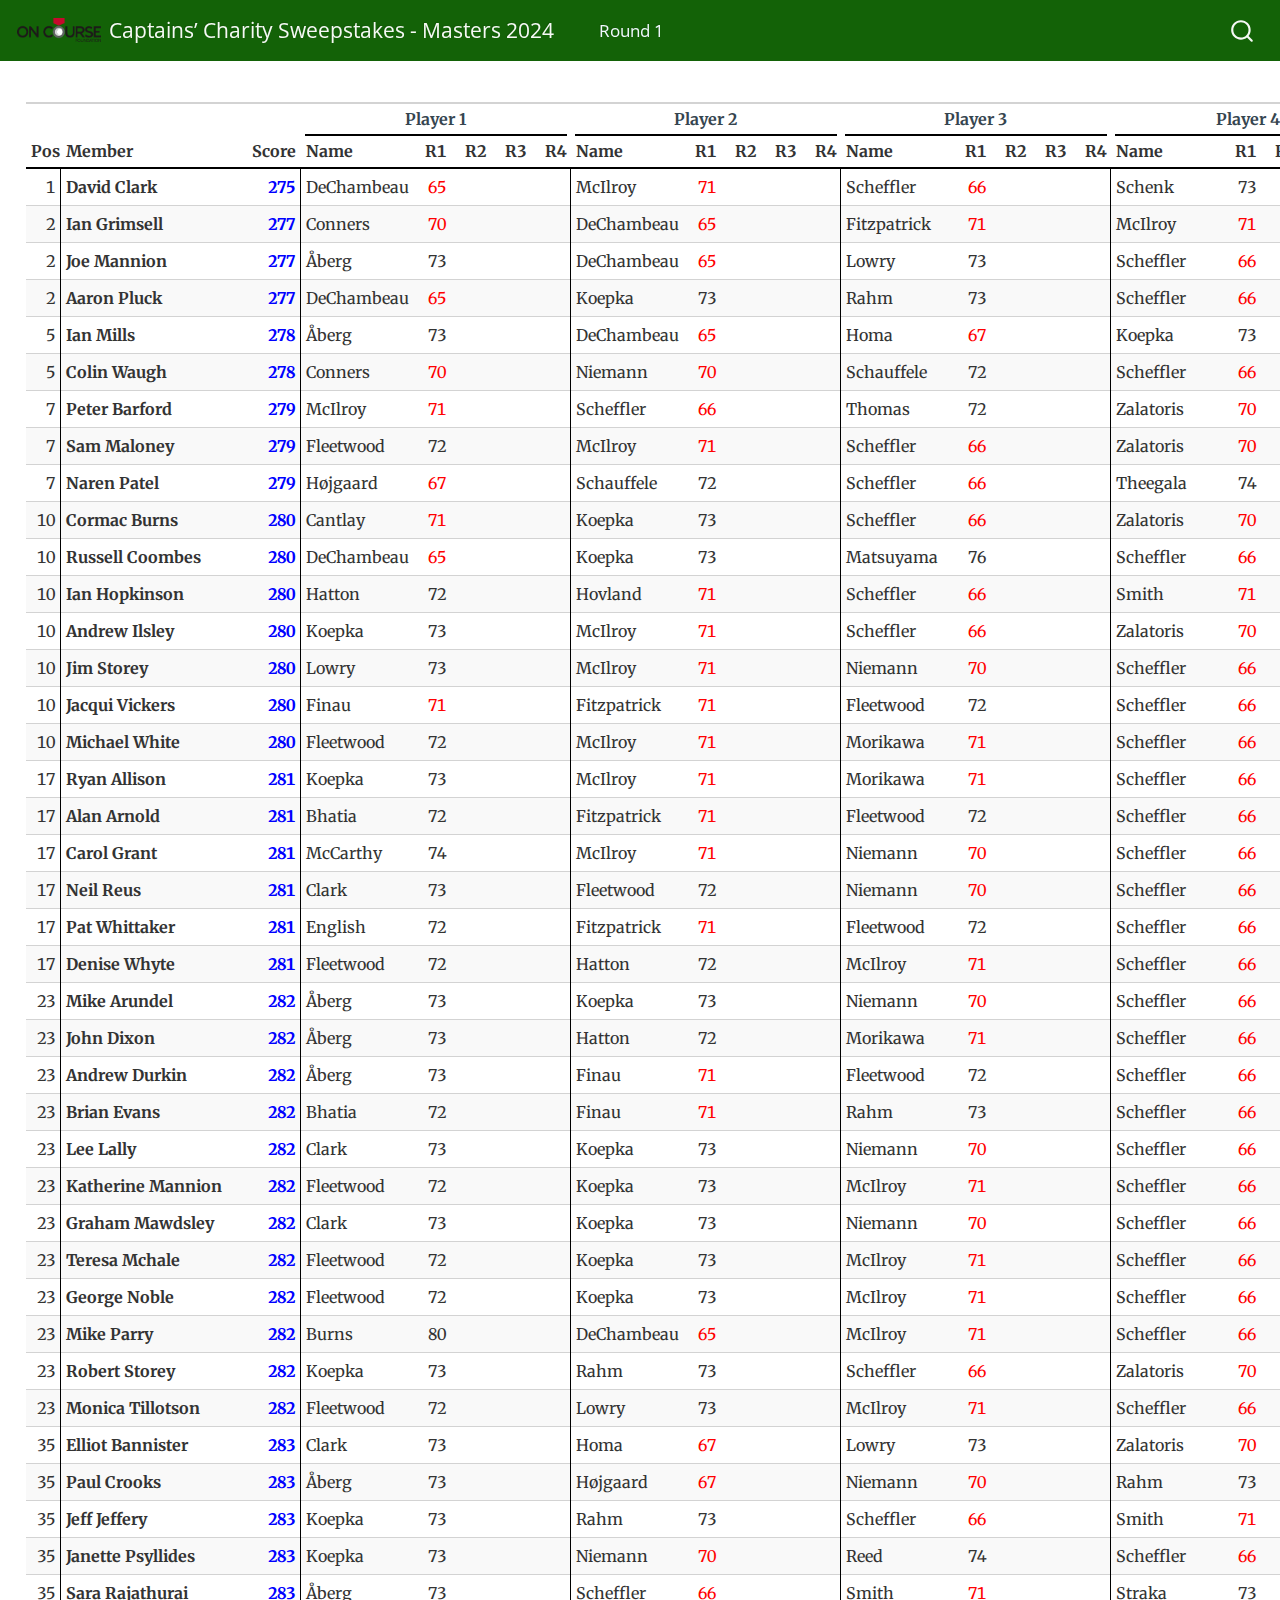
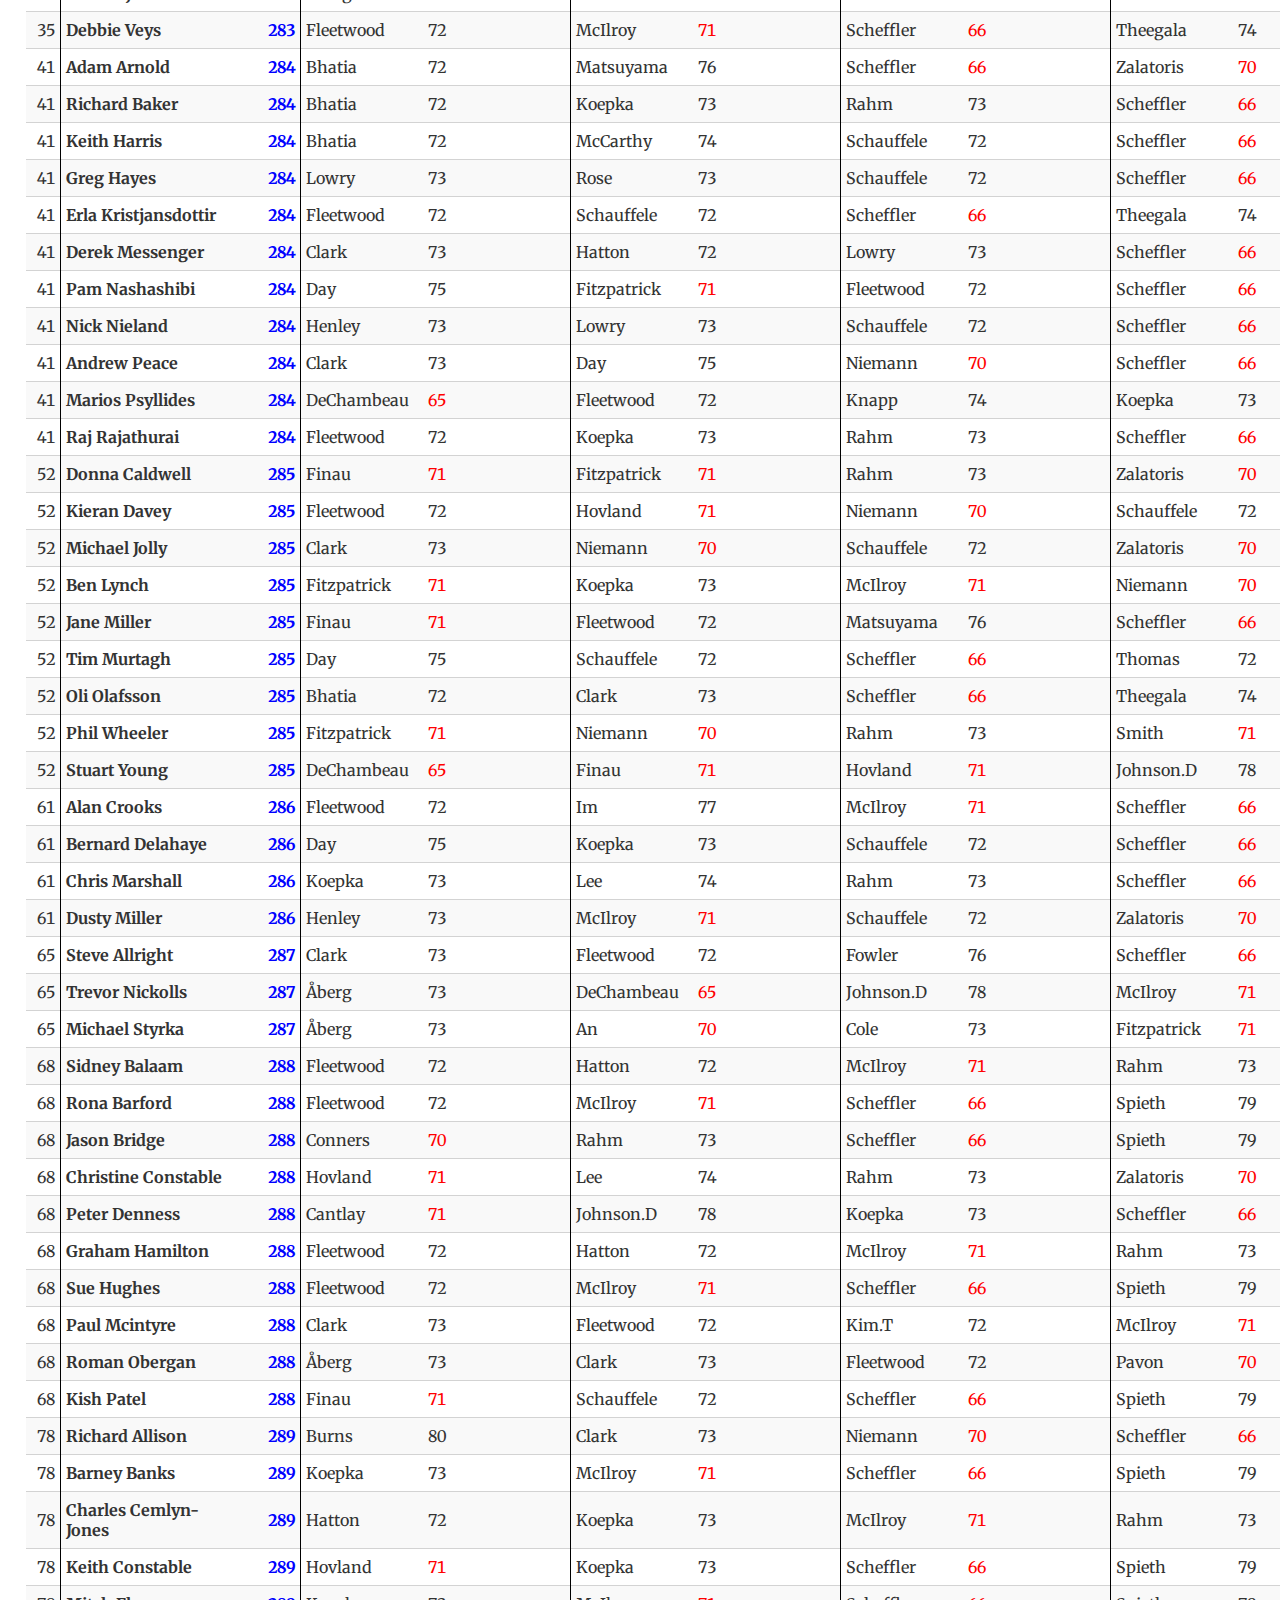
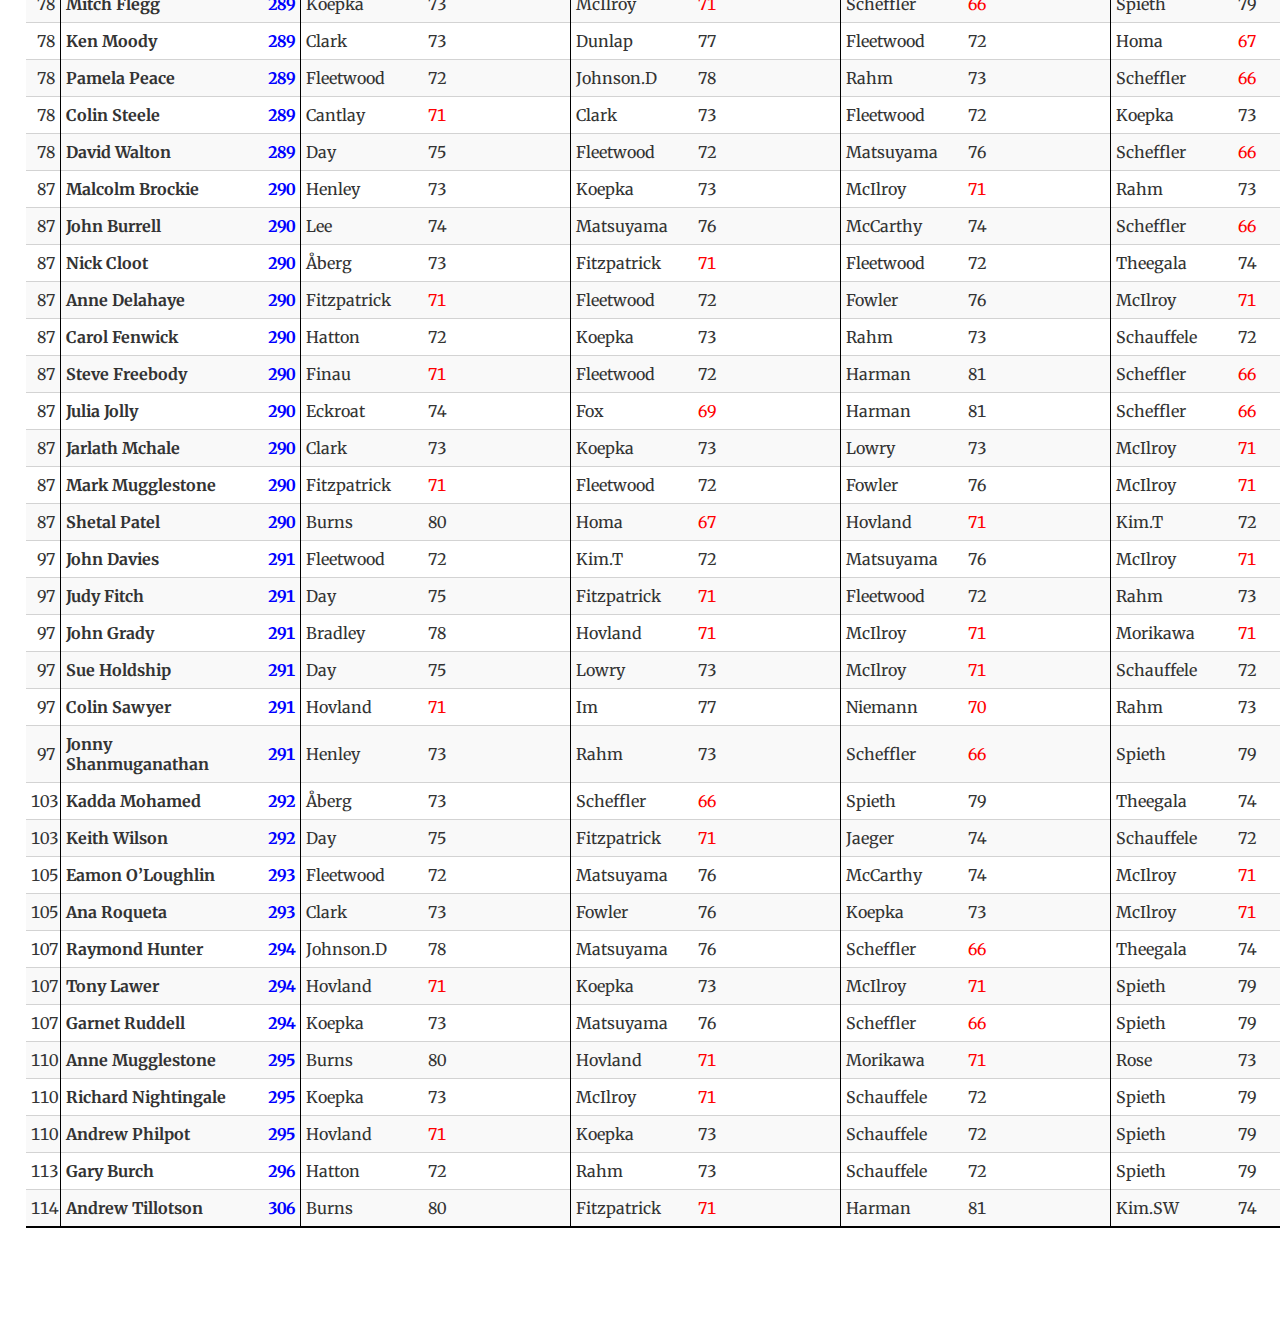
==== docs/index.html @ 06f1ffcb "initial commit" ====
<!DOCTYPE html>
<html xmlns="http://www.w3.org/1999/xhtml" lang="en" xml:lang="en"><head>

<meta charset="utf-8">
<meta name="generator" content="quarto-1.3.433">

<meta name="viewport" content="width=device-width, initial-scale=1.0, user-scalable=yes">


<title>Captains’ Charity Sweepstakes - Masters 2024 -</title>
<style>
code{white-space: pre-wrap;}
span.smallcaps{font-variant: small-caps;}
div.columns{display: flex; gap: min(4vw, 1.5em);}
div.column{flex: auto; overflow-x: auto;}
div.hanging-indent{margin-left: 1.5em; text-indent: -1.5em;}
ul.task-list{list-style: none;}
ul.task-list li input[type="checkbox"] {
  width: 0.8em;
  margin: 0 0.8em 0.2em -1em; /* quarto-specific, see https://github.com/quarto-dev/quarto-cli/issues/4556 */ 
  vertical-align: middle;
}
</style>


<script src="site_libs/quarto-nav/quarto-nav.js"></script>
<script src="site_libs/quarto-nav/headroom.min.js"></script>
<script src="site_libs/clipboard/clipboard.min.js"></script>
<script src="site_libs/quarto-search/autocomplete.umd.js"></script>
<script src="site_libs/quarto-search/fuse.min.js"></script>
<script src="site_libs/quarto-search/quarto-search.js"></script>
<meta name="quarto:offset" content="./">
<script src="site_libs/quarto-html/quarto.js"></script>
<script src="site_libs/quarto-html/popper.min.js"></script>
<script src="site_libs/quarto-html/tippy.umd.min.js"></script>
<script src="site_libs/quarto-html/anchor.min.js"></script>
<link href="site_libs/quarto-html/tippy.css" rel="stylesheet">
<link href="site_libs/quarto-html/quarto-syntax-highlighting.css" rel="stylesheet" id="quarto-text-highlighting-styles">
<script src="site_libs/bootstrap/bootstrap.min.js"></script>
<link href="site_libs/bootstrap/bootstrap-icons.css" rel="stylesheet">
<link href="site_libs/bootstrap/bootstrap.min.css" rel="stylesheet" id="quarto-bootstrap" data-mode="light">
<script id="quarto-search-options" type="application/json">{
  "location": "navbar",
  "copy-button": false,
  "collapse-after": 3,
  "panel-placement": "end",
  "type": "overlay",
  "limit": 20,
  "language": {
    "search-no-results-text": "No results",
    "search-matching-documents-text": "matching documents",
    "search-copy-link-title": "Copy link to search",
    "search-hide-matches-text": "Hide additional matches",
    "search-more-match-text": "more match in this document",
    "search-more-matches-text": "more matches in this document",
    "search-clear-button-title": "Clear",
    "search-detached-cancel-button-title": "Cancel",
    "search-submit-button-title": "Submit",
    "search-label": "Search"
  }
}</script>


<link rel="stylesheet" href="styles.css">
</head>

<body class="floating nav-fixed">

<div id="quarto-search-results"></div>
  <header id="quarto-header" class="headroom fixed-top">
    <nav class="navbar navbar-expand-lg navbar-dark ">
      <div class="navbar-container container-fluid">
      <div class="navbar-brand-container">
    <a href="./index.html" class="navbar-brand navbar-brand-logo">
    <img src="./www/onc.png" alt="" class="navbar-logo">
    </a>
    <a class="navbar-brand" href="./index.html">
    <span class="navbar-title">Captains’ Charity Sweepstakes - Masters 2024</span>
    </a>
  </div>
            <div id="quarto-search" class="" title="Search"></div>
          <button class="navbar-toggler" type="button" data-bs-toggle="collapse" data-bs-target="#navbarCollapse" aria-controls="navbarCollapse" aria-expanded="false" aria-label="Toggle navigation" onclick="if (window.quartoToggleHeadroom) { window.quartoToggleHeadroom(); }">
  <span class="navbar-toggler-icon"></span>
</button>
          <div class="collapse navbar-collapse" id="navbarCollapse">
            <ul class="navbar-nav navbar-nav-scroll me-auto">
  <li class="nav-item">
    <a class="nav-link active" href="./index.html" rel="" target="" aria-current="page">
 <span class="menu-text">Round 1</span></a>
  </li>  
</ul>
            <div class="quarto-navbar-tools ms-auto">
</div>
          </div> <!-- /navcollapse -->
      </div> <!-- /container-fluid -->
    </nav>
</header>
<!-- content -->
<div id="quarto-content" class="quarto-container page-columns page-rows-contents page-layout-full page-navbar">
<!-- sidebar -->
  
<div id="quarto-sidebar-glass" data-bs-toggle="collapse" data-bs-target="#quarto-sidebar,#quarto-sidebar-glass"></div>
<!-- margin-sidebar -->
    <div id="quarto-margin-sidebar" class="sidebar margin-sidebar zindex-bottom">
    </div>
<!-- main -->
<main class="content page-columns page-full column-body" id="quarto-document-content">



<div id="banner" class="page-columns page-full">
<div class="grid column-page">
<div class="cell">
<div class="cell-output-display">

<div id="klcdkrjhhr" style="padding-left:0px;padding-right:0px;padding-top:10px;padding-bottom:10px;overflow-x:auto;overflow-y:auto;width:auto;height:auto;">
<style>@import url("https://fonts.googleapis.com/css2?family=Merriweather:ital,wght@0,100;0,200;0,300;0,400;0,500;0,600;0,700;0,800;0,900;1,100;1,200;1,300;1,400;1,500;1,600;1,700;1,800;1,900&display=swap");
#klcdkrjhhr table {
  font-family: Merriweather, Cochin, Serif, system-ui, 'Segoe UI', Roboto, Helvetica, Arial, sans-serif, 'Apple Color Emoji', 'Segoe UI Emoji', 'Segoe UI Symbol', 'Noto Color Emoji';
  -webkit-font-smoothing: antialiased;
  -moz-osx-font-smoothing: grayscale;
}

#klcdkrjhhr thead, #klcdkrjhhr tbody, #klcdkrjhhr tfoot, #klcdkrjhhr tr, #klcdkrjhhr td, #klcdkrjhhr th {
  border-style: none;
}

#klcdkrjhhr p {
  margin: 0;
  padding: 0;
}

#klcdkrjhhr .gt_table {
  display: table;
  border-collapse: collapse;
  line-height: normal;
  margin-left: auto;
  margin-right: auto;
  color: #333333;
  font-size: 16px;
  font-weight: normal;
  font-style: normal;
  background-color: #FFFFFF;
  width: auto;
  border-top-style: solid;
  border-top-width: 2px;
  border-top-color: #FFFFFF;
  border-right-style: none;
  border-right-width: 2px;
  border-right-color: #D3D3D3;
  border-bottom-style: solid;
  border-bottom-width: 2px;
  border-bottom-color: #A8A8A8;
  border-left-style: none;
  border-left-width: 2px;
  border-left-color: #D3D3D3;
}

#klcdkrjhhr .gt_caption {
  padding-top: 4px;
  padding-bottom: 4px;
}

#klcdkrjhhr .gt_title {
  color: #333333;
  font-size: 22px;
  font-weight: initial;
  padding-top: 4px;
  padding-bottom: 4px;
  padding-left: 5px;
  padding-right: 5px;
  border-bottom-color: #FFFFFF;
  border-bottom-width: 0;
}

#klcdkrjhhr .gt_subtitle {
  color: #333333;
  font-size: 20px;
  font-weight: initial;
  padding-top: 3px;
  padding-bottom: 5px;
  padding-left: 5px;
  padding-right: 5px;
  border-top-color: #FFFFFF;
  border-top-width: 0;
}

#klcdkrjhhr .gt_heading {
  background-color: #FFFFFF;
  text-align: center;
  border-bottom-color: #FFFFFF;
  border-left-style: none;
  border-left-width: 1px;
  border-left-color: #D3D3D3;
  border-right-style: none;
  border-right-width: 1px;
  border-right-color: #D3D3D3;
}

#klcdkrjhhr .gt_bottom_border {
  border-bottom-style: solid;
  border-bottom-width: 2px;
  border-bottom-color: #D3D3D3;
}

#klcdkrjhhr .gt_col_headings {
  border-top-style: solid;
  border-top-width: 2px;
  border-top-color: #D3D3D3;
  border-bottom-style: solid;
  border-bottom-width: 2px;
  border-bottom-color: #000000;
  border-left-style: none;
  border-left-width: 1px;
  border-left-color: #D3D3D3;
  border-right-style: none;
  border-right-width: 1px;
  border-right-color: #D3D3D3;
}

#klcdkrjhhr .gt_col_heading {
  color: #333333;
  background-color: #FFFFFF;
  font-size: 100%;
  font-weight: normal;
  text-transform: inherit;
  border-left-style: none;
  border-left-width: 1px;
  border-left-color: #D3D3D3;
  border-right-style: none;
  border-right-width: 1px;
  border-right-color: #D3D3D3;
  vertical-align: bottom;
  padding-top: 5px;
  padding-bottom: 6px;
  padding-left: 5px;
  padding-right: 5px;
  overflow-x: hidden;
}

#klcdkrjhhr .gt_column_spanner_outer {
  color: #333333;
  background-color: #FFFFFF;
  font-size: 100%;
  font-weight: normal;
  text-transform: inherit;
  padding-top: 0;
  padding-bottom: 0;
  padding-left: 4px;
  padding-right: 4px;
}

#klcdkrjhhr .gt_column_spanner_outer:first-child {
  padding-left: 0;
}

#klcdkrjhhr .gt_column_spanner_outer:last-child {
  padding-right: 0;
}

#klcdkrjhhr .gt_column_spanner {
  border-bottom-style: solid;
  border-bottom-width: 2px;
  border-bottom-color: #000000;
  vertical-align: bottom;
  padding-top: 5px;
  padding-bottom: 5px;
  overflow-x: hidden;
  display: inline-block;
  width: 100%;
}

#klcdkrjhhr .gt_spanner_row {
  border-bottom-style: hidden;
}

#klcdkrjhhr .gt_group_heading {
  padding-top: 8px;
  padding-bottom: 8px;
  padding-left: 5px;
  padding-right: 5px;
  color: #333333;
  background-color: #FFFFFF;
  font-size: 100%;
  font-weight: initial;
  text-transform: inherit;
  border-top-style: solid;
  border-top-width: 2px;
  border-top-color: #D3D3D3;
  border-bottom-style: solid;
  border-bottom-width: 2px;
  border-bottom-color: #D3D3D3;
  border-left-style: none;
  border-left-width: 1px;
  border-left-color: #D3D3D3;
  border-right-style: none;
  border-right-width: 1px;
  border-right-color: #D3D3D3;
  vertical-align: middle;
  text-align: left;
}

#klcdkrjhhr .gt_empty_group_heading {
  padding: 0.5px;
  color: #333333;
  background-color: #FFFFFF;
  font-size: 100%;
  font-weight: initial;
  border-top-style: solid;
  border-top-width: 2px;
  border-top-color: #D3D3D3;
  border-bottom-style: solid;
  border-bottom-width: 2px;
  border-bottom-color: #D3D3D3;
  vertical-align: middle;
}

#klcdkrjhhr .gt_from_md > :first-child {
  margin-top: 0;
}

#klcdkrjhhr .gt_from_md > :last-child {
  margin-bottom: 0;
}

#klcdkrjhhr .gt_row {
  padding-top: 8px;
  padding-bottom: 8px;
  padding-left: 5px;
  padding-right: 5px;
  margin: 10px;
  border-top-style: solid;
  border-top-width: 1px;
  border-top-color: #D3D3D3;
  border-left-style: none;
  border-left-width: 1px;
  border-left-color: #D3D3D3;
  border-right-style: none;
  border-right-width: 1px;
  border-right-color: #D3D3D3;
  vertical-align: middle;
  overflow-x: hidden;
}

#klcdkrjhhr .gt_stub {
  color: #333333;
  background-color: #FFFFFF;
  font-size: 100%;
  font-weight: initial;
  text-transform: inherit;
  border-right-style: solid;
  border-right-width: 2px;
  border-right-color: #D3D3D3;
  padding-left: 5px;
  padding-right: 5px;
}

#klcdkrjhhr .gt_stub_row_group {
  color: #333333;
  background-color: #FFFFFF;
  font-size: 100%;
  font-weight: initial;
  text-transform: inherit;
  border-right-style: solid;
  border-right-width: 2px;
  border-right-color: #D3D3D3;
  padding-left: 5px;
  padding-right: 5px;
  vertical-align: top;
}

#klcdkrjhhr .gt_row_group_first td {
  border-top-width: 2px;
}

#klcdkrjhhr .gt_row_group_first th {
  border-top-width: 2px;
}

#klcdkrjhhr .gt_summary_row {
  color: #333333;
  background-color: #FFFFFF;
  text-transform: inherit;
  padding-top: 8px;
  padding-bottom: 8px;
  padding-left: 5px;
  padding-right: 5px;
}

#klcdkrjhhr .gt_first_summary_row {
  border-top-style: solid;
  border-top-color: #D3D3D3;
}

#klcdkrjhhr .gt_first_summary_row.thick {
  border-top-width: 2px;
}

#klcdkrjhhr .gt_last_summary_row {
  padding-top: 8px;
  padding-bottom: 8px;
  padding-left: 5px;
  padding-right: 5px;
  border-bottom-style: solid;
  border-bottom-width: 2px;
  border-bottom-color: #D3D3D3;
}

#klcdkrjhhr .gt_grand_summary_row {
  color: #333333;
  background-color: #FFFFFF;
  text-transform: inherit;
  padding-top: 8px;
  padding-bottom: 8px;
  padding-left: 5px;
  padding-right: 5px;
}

#klcdkrjhhr .gt_first_grand_summary_row {
  padding-top: 8px;
  padding-bottom: 8px;
  padding-left: 5px;
  padding-right: 5px;
  border-top-style: double;
  border-top-width: 6px;
  border-top-color: #D3D3D3;
}

#klcdkrjhhr .gt_last_grand_summary_row_top {
  padding-top: 8px;
  padding-bottom: 8px;
  padding-left: 5px;
  padding-right: 5px;
  border-bottom-style: double;
  border-bottom-width: 6px;
  border-bottom-color: #D3D3D3;
}

#klcdkrjhhr .gt_striped {
  background-color: rgba(128, 128, 128, 0.05);
}

#klcdkrjhhr .gt_table_body {
  border-top-style: solid;
  border-top-width: 2px;
  border-top-color: #D3D3D3;
  border-bottom-style: solid;
  border-bottom-width: 2px;
  border-bottom-color: #000000;
}

#klcdkrjhhr .gt_footnotes {
  color: #333333;
  background-color: #FFFFFF;
  border-bottom-style: none;
  border-bottom-width: 2px;
  border-bottom-color: #D3D3D3;
  border-left-style: none;
  border-left-width: 2px;
  border-left-color: #D3D3D3;
  border-right-style: none;
  border-right-width: 2px;
  border-right-color: #D3D3D3;
}

#klcdkrjhhr .gt_footnote {
  margin: 0px;
  font-size: 90%;
  padding-top: 4px;
  padding-bottom: 4px;
  padding-left: 5px;
  padding-right: 5px;
}

#klcdkrjhhr .gt_sourcenotes {
  color: #333333;
  background-color: #FFFFFF;
  border-bottom-style: none;
  border-bottom-width: 2px;
  border-bottom-color: #D3D3D3;
  border-left-style: none;
  border-left-width: 2px;
  border-left-color: #D3D3D3;
  border-right-style: none;
  border-right-width: 2px;
  border-right-color: #D3D3D3;
}

#klcdkrjhhr .gt_sourcenote {
  font-size: 90%;
  padding-top: 4px;
  padding-bottom: 4px;
  padding-left: 5px;
  padding-right: 5px;
}

#klcdkrjhhr .gt_left {
  text-align: left;
}

#klcdkrjhhr .gt_center {
  text-align: center;
}

#klcdkrjhhr .gt_right {
  text-align: right;
  font-variant-numeric: tabular-nums;
}

#klcdkrjhhr .gt_font_normal {
  font-weight: normal;
}

#klcdkrjhhr .gt_font_bold {
  font-weight: bold;
}

#klcdkrjhhr .gt_font_italic {
  font-style: italic;
}

#klcdkrjhhr .gt_super {
  font-size: 65%;
}

#klcdkrjhhr .gt_footnote_marks {
  font-size: 75%;
  vertical-align: 0.4em;
  position: initial;
}

#klcdkrjhhr .gt_asterisk {
  font-size: 100%;
  vertical-align: 0;
}

#klcdkrjhhr .gt_indent_1 {
  text-indent: 5px;
}

#klcdkrjhhr .gt_indent_2 {
  text-indent: 10px;
}

#klcdkrjhhr .gt_indent_3 {
  text-indent: 15px;
}

#klcdkrjhhr .gt_indent_4 {
  text-indent: 20px;
}

#klcdkrjhhr .gt_indent_5 {
  text-indent: 25px;
}
</style>
<table class="gt_table" style="table-layout: fixed;; width: 0px" data-quarto-disable-processing="false" data-quarto-bootstrap="false">
  <colgroup>
    <col style="width:35px;">
    <col style="width:180px;">
    <col style="width:60px;">
    <col style="width:110px;">
    <col style="width:40px;">
    <col style="width:40px;">
    <col style="width:40px;">
    <col style="width:40px;">
    <col style="width:110px;">
    <col style="width:40px;">
    <col style="width:40px;">
    <col style="width:40px;">
    <col style="width:40px;">
    <col style="width:110px;">
    <col style="width:40px;">
    <col style="width:40px;">
    <col style="width:40px;">
    <col style="width:40px;">
    <col style="width:110px;">
    <col style="width:40px;">
    <col style="width:40px;">
    <col style="width:40px;">
    <col style="width:40px;">
  </colgroup>
  <thead>
    <tr class="gt_col_headings gt_spanner_row">
      <th class="gt_col_heading gt_columns_bottom_border gt_right" rowspan="2" colspan="1" style="border-bottom-width: 2px; border-bottom-style: solid; border-bottom-color: #000000; font-weight: bold;" scope="col" id="Pos">Pos</th>
      <th class="gt_col_heading gt_columns_bottom_border gt_left" rowspan="2" colspan="1" style="border-bottom-width: 2px; border-bottom-style: solid; border-bottom-color: #000000; font-weight: bold;" scope="col" id="Member">Member</th>
      <th class="gt_col_heading gt_columns_bottom_border gt_right" rowspan="2" colspan="1" style="border-bottom-width: 2px; border-bottom-style: solid; border-bottom-color: #000000; font-weight: bold;" scope="col" id="Score">Score</th>
      <th class="gt_center gt_columns_top_border gt_column_spanner_outer" rowspan="1" colspan="5" style="color: #36454F; font-size: 16px; font-weight: bold;" scope="colgroup" id="Player 1">
        <span class="gt_column_spanner">Player 1</span>
      </th>
      <th class="gt_center gt_columns_top_border gt_column_spanner_outer" rowspan="1" colspan="5" style="color: #36454F; font-size: 16px; font-weight: bold;" scope="colgroup" id="Player 2">
        <span class="gt_column_spanner">Player 2</span>
      </th>
      <th class="gt_center gt_columns_top_border gt_column_spanner_outer" rowspan="1" colspan="5" style="color: #36454F; font-size: 16px; font-weight: bold;" scope="colgroup" id="Player 3">
        <span class="gt_column_spanner">Player 3</span>
      </th>
      <th class="gt_center gt_columns_top_border gt_column_spanner_outer" rowspan="1" colspan="5" style="color: #36454F; font-size: 16px; font-weight: bold;" scope="colgroup" id="Player 4">
        <span class="gt_column_spanner">Player 4</span>
      </th>
    </tr>
    <tr class="gt_col_headings">
      <th class="gt_col_heading gt_columns_bottom_border gt_left" rowspan="1" colspan="1" style="border-bottom-width: 2px; border-bottom-style: solid; border-bottom-color: #000000; font-weight: bold;" scope="col" id="Name">Name</th>
      <th class="gt_col_heading gt_columns_bottom_border gt_right" rowspan="1" colspan="1" style="border-bottom-width: 2px; border-bottom-style: solid; border-bottom-color: #000000; font-weight: bold;" scope="col" id="R1">R1</th>
      <th class="gt_col_heading gt_columns_bottom_border gt_right" rowspan="1" colspan="1" style="border-bottom-width: 2px; border-bottom-style: solid; border-bottom-color: #000000; font-weight: bold;" scope="col" id="R2">R2</th>
      <th class="gt_col_heading gt_columns_bottom_border gt_right" rowspan="1" colspan="1" style="border-bottom-width: 2px; border-bottom-style: solid; border-bottom-color: #000000; font-weight: bold;" scope="col" id="R3">R3</th>
      <th class="gt_col_heading gt_columns_bottom_border gt_right" rowspan="1" colspan="1" style="border-bottom-width: 2px; border-bottom-style: solid; border-bottom-color: #000000; font-weight: bold;" scope="col" id="R4">R4</th>
      <th class="gt_col_heading gt_columns_bottom_border gt_left" rowspan="1" colspan="1" style="border-bottom-width: 2px; border-bottom-style: solid; border-bottom-color: #000000; font-weight: bold;" scope="col" id="Name">Name</th>
      <th class="gt_col_heading gt_columns_bottom_border gt_right" rowspan="1" colspan="1" style="border-bottom-width: 2px; border-bottom-style: solid; border-bottom-color: #000000; font-weight: bold;" scope="col" id="R1">R1</th>
      <th class="gt_col_heading gt_columns_bottom_border gt_right" rowspan="1" colspan="1" style="border-bottom-width: 2px; border-bottom-style: solid; border-bottom-color: #000000; font-weight: bold;" scope="col" id="R2">R2</th>
      <th class="gt_col_heading gt_columns_bottom_border gt_right" rowspan="1" colspan="1" style="border-bottom-width: 2px; border-bottom-style: solid; border-bottom-color: #000000; font-weight: bold;" scope="col" id="R3">R3</th>
      <th class="gt_col_heading gt_columns_bottom_border gt_right" rowspan="1" colspan="1" style="border-bottom-width: 2px; border-bottom-style: solid; border-bottom-color: #000000; font-weight: bold;" scope="col" id="R4">R4</th>
      <th class="gt_col_heading gt_columns_bottom_border gt_left" rowspan="1" colspan="1" style="border-bottom-width: 2px; border-bottom-style: solid; border-bottom-color: #000000; font-weight: bold;" scope="col" id="Name">Name</th>
      <th class="gt_col_heading gt_columns_bottom_border gt_right" rowspan="1" colspan="1" style="border-bottom-width: 2px; border-bottom-style: solid; border-bottom-color: #000000; font-weight: bold;" scope="col" id="R1">R1</th>
      <th class="gt_col_heading gt_columns_bottom_border gt_right" rowspan="1" colspan="1" style="border-bottom-width: 2px; border-bottom-style: solid; border-bottom-color: #000000; font-weight: bold;" scope="col" id="R2">R2</th>
      <th class="gt_col_heading gt_columns_bottom_border gt_right" rowspan="1" colspan="1" style="border-bottom-width: 2px; border-bottom-style: solid; border-bottom-color: #000000; font-weight: bold;" scope="col" id="R3">R3</th>
      <th class="gt_col_heading gt_columns_bottom_border gt_right" rowspan="1" colspan="1" style="border-bottom-width: 2px; border-bottom-style: solid; border-bottom-color: #000000; font-weight: bold;" scope="col" id="R4">R4</th>
      <th class="gt_col_heading gt_columns_bottom_border gt_left" rowspan="1" colspan="1" style="border-bottom-width: 2px; border-bottom-style: solid; border-bottom-color: #000000; font-weight: bold;" scope="col" id="Name">Name</th>
      <th class="gt_col_heading gt_columns_bottom_border gt_right" rowspan="1" colspan="1" style="border-bottom-width: 2px; border-bottom-style: solid; border-bottom-color: #000000; font-weight: bold;" scope="col" id="R1">R1</th>
      <th class="gt_col_heading gt_columns_bottom_border gt_right" rowspan="1" colspan="1" style="border-bottom-width: 2px; border-bottom-style: solid; border-bottom-color: #000000; font-weight: bold;" scope="col" id="R2">R2</th>
      <th class="gt_col_heading gt_columns_bottom_border gt_right" rowspan="1" colspan="1" style="border-bottom-width: 2px; border-bottom-style: solid; border-bottom-color: #000000; font-weight: bold;" scope="col" id="R3">R3</th>
      <th class="gt_col_heading gt_columns_bottom_border gt_right" rowspan="1" colspan="1" style="border-bottom-width: 2px; border-bottom-style: solid; border-bottom-color: #000000; font-weight: bold;" scope="col" id="R4">R4</th>
    </tr>
  </thead>
  <tbody class="gt_table_body">
    <tr><td headers="N" class="gt_row gt_right">1</td>
<td headers="Member" class="gt_row gt_left" style="font-weight: bold; border-left-width: 1px; border-left-style: solid; border-left-color: black;">David Clark</td>
<td headers="Score" class="gt_row gt_right" style="font-weight: bold; color: #0000FF;">275</td>
<td headers="Player1_Name" class="gt_row gt_left" style="border-left-width: 1px; border-left-style: solid; border-left-color: black;">DeChambeau</td>
<td headers="Player1_R1" class="gt_row gt_right" style="color: #FF0000;">65</td>
<td headers="Player1_R2" class="gt_row gt_right"><br></td>
<td headers="Player1_R3" class="gt_row gt_right"><br></td>
<td headers="Player1_R4" class="gt_row gt_right"><br></td>
<td headers="Player2_Name" class="gt_row gt_left" style="border-left-width: 1px; border-left-style: solid; border-left-color: black;">McIlroy</td>
<td headers="Player2_R1" class="gt_row gt_right" style="color: #FF0000;">71</td>
<td headers="Player2_R2" class="gt_row gt_right"><br></td>
<td headers="Player2_R3" class="gt_row gt_right"><br></td>
<td headers="Player2_R4" class="gt_row gt_right"><br></td>
<td headers="Player3_Name" class="gt_row gt_left" style="border-left-width: 1px; border-left-style: solid; border-left-color: black;">Scheffler</td>
<td headers="Player3_R1" class="gt_row gt_right" style="color: #FF0000;">66</td>
<td headers="Player3_R2" class="gt_row gt_right"><br></td>
<td headers="Player3_R3" class="gt_row gt_right"><br></td>
<td headers="Player3_R4" class="gt_row gt_right"><br></td>
<td headers="Player4_Name" class="gt_row gt_left" style="border-left-width: 1px; border-left-style: solid; border-left-color: black;">Schenk</td>
<td headers="Player4_R1" class="gt_row gt_right">73</td>
<td headers="Player4_R2" class="gt_row gt_right"><br></td>
<td headers="Player4_R3" class="gt_row gt_right"><br></td>
<td headers="Player4_R4" class="gt_row gt_right"><br></td></tr>
    <tr><td headers="N" class="gt_row gt_right gt_striped">2</td>
<td headers="Member" class="gt_row gt_left gt_striped" style="font-weight: bold; border-left-width: 1px; border-left-style: solid; border-left-color: black;">Ian Grimsell</td>
<td headers="Score" class="gt_row gt_right gt_striped" style="font-weight: bold; color: #0000FF;">277</td>
<td headers="Player1_Name" class="gt_row gt_left gt_striped" style="border-left-width: 1px; border-left-style: solid; border-left-color: black;">Conners</td>
<td headers="Player1_R1" class="gt_row gt_right gt_striped" style="color: #FF0000;">70</td>
<td headers="Player1_R2" class="gt_row gt_right gt_striped"><br></td>
<td headers="Player1_R3" class="gt_row gt_right gt_striped"><br></td>
<td headers="Player1_R4" class="gt_row gt_right gt_striped"><br></td>
<td headers="Player2_Name" class="gt_row gt_left gt_striped" style="border-left-width: 1px; border-left-style: solid; border-left-color: black;">DeChambeau</td>
<td headers="Player2_R1" class="gt_row gt_right gt_striped" style="color: #FF0000;">65</td>
<td headers="Player2_R2" class="gt_row gt_right gt_striped"><br></td>
<td headers="Player2_R3" class="gt_row gt_right gt_striped"><br></td>
<td headers="Player2_R4" class="gt_row gt_right gt_striped"><br></td>
<td headers="Player3_Name" class="gt_row gt_left gt_striped" style="border-left-width: 1px; border-left-style: solid; border-left-color: black;">Fitzpatrick</td>
<td headers="Player3_R1" class="gt_row gt_right gt_striped" style="color: #FF0000;">71</td>
<td headers="Player3_R2" class="gt_row gt_right gt_striped"><br></td>
<td headers="Player3_R3" class="gt_row gt_right gt_striped"><br></td>
<td headers="Player3_R4" class="gt_row gt_right gt_striped"><br></td>
<td headers="Player4_Name" class="gt_row gt_left gt_striped" style="border-left-width: 1px; border-left-style: solid; border-left-color: black;">McIlroy</td>
<td headers="Player4_R1" class="gt_row gt_right gt_striped" style="color: #FF0000;">71</td>
<td headers="Player4_R2" class="gt_row gt_right gt_striped"><br></td>
<td headers="Player4_R3" class="gt_row gt_right gt_striped"><br></td>
<td headers="Player4_R4" class="gt_row gt_right gt_striped"><br></td></tr>
    <tr><td headers="N" class="gt_row gt_right">2</td>
<td headers="Member" class="gt_row gt_left" style="font-weight: bold; border-left-width: 1px; border-left-style: solid; border-left-color: black;">Joe Mannion</td>
<td headers="Score" class="gt_row gt_right" style="font-weight: bold; color: #0000FF;">277</td>
<td headers="Player1_Name" class="gt_row gt_left" style="border-left-width: 1px; border-left-style: solid; border-left-color: black;">Åberg</td>
<td headers="Player1_R1" class="gt_row gt_right">73</td>
<td headers="Player1_R2" class="gt_row gt_right"><br></td>
<td headers="Player1_R3" class="gt_row gt_right"><br></td>
<td headers="Player1_R4" class="gt_row gt_right"><br></td>
<td headers="Player2_Name" class="gt_row gt_left" style="border-left-width: 1px; border-left-style: solid; border-left-color: black;">DeChambeau</td>
<td headers="Player2_R1" class="gt_row gt_right" style="color: #FF0000;">65</td>
<td headers="Player2_R2" class="gt_row gt_right"><br></td>
<td headers="Player2_R3" class="gt_row gt_right"><br></td>
<td headers="Player2_R4" class="gt_row gt_right"><br></td>
<td headers="Player3_Name" class="gt_row gt_left" style="border-left-width: 1px; border-left-style: solid; border-left-color: black;">Lowry</td>
<td headers="Player3_R1" class="gt_row gt_right">73</td>
<td headers="Player3_R2" class="gt_row gt_right"><br></td>
<td headers="Player3_R3" class="gt_row gt_right"><br></td>
<td headers="Player3_R4" class="gt_row gt_right"><br></td>
<td headers="Player4_Name" class="gt_row gt_left" style="border-left-width: 1px; border-left-style: solid; border-left-color: black;">Scheffler</td>
<td headers="Player4_R1" class="gt_row gt_right" style="color: #FF0000;">66</td>
<td headers="Player4_R2" class="gt_row gt_right"><br></td>
<td headers="Player4_R3" class="gt_row gt_right"><br></td>
<td headers="Player4_R4" class="gt_row gt_right"><br></td></tr>
    <tr><td headers="N" class="gt_row gt_right gt_striped">2</td>
<td headers="Member" class="gt_row gt_left gt_striped" style="font-weight: bold; border-left-width: 1px; border-left-style: solid; border-left-color: black;">Aaron Pluck</td>
<td headers="Score" class="gt_row gt_right gt_striped" style="font-weight: bold; color: #0000FF;">277</td>
<td headers="Player1_Name" class="gt_row gt_left gt_striped" style="border-left-width: 1px; border-left-style: solid; border-left-color: black;">DeChambeau</td>
<td headers="Player1_R1" class="gt_row gt_right gt_striped" style="color: #FF0000;">65</td>
<td headers="Player1_R2" class="gt_row gt_right gt_striped"><br></td>
<td headers="Player1_R3" class="gt_row gt_right gt_striped"><br></td>
<td headers="Player1_R4" class="gt_row gt_right gt_striped"><br></td>
<td headers="Player2_Name" class="gt_row gt_left gt_striped" style="border-left-width: 1px; border-left-style: solid; border-left-color: black;">Koepka</td>
<td headers="Player2_R1" class="gt_row gt_right gt_striped">73</td>
<td headers="Player2_R2" class="gt_row gt_right gt_striped"><br></td>
<td headers="Player2_R3" class="gt_row gt_right gt_striped"><br></td>
<td headers="Player2_R4" class="gt_row gt_right gt_striped"><br></td>
<td headers="Player3_Name" class="gt_row gt_left gt_striped" style="border-left-width: 1px; border-left-style: solid; border-left-color: black;">Rahm</td>
<td headers="Player3_R1" class="gt_row gt_right gt_striped">73</td>
<td headers="Player3_R2" class="gt_row gt_right gt_striped"><br></td>
<td headers="Player3_R3" class="gt_row gt_right gt_striped"><br></td>
<td headers="Player3_R4" class="gt_row gt_right gt_striped"><br></td>
<td headers="Player4_Name" class="gt_row gt_left gt_striped" style="border-left-width: 1px; border-left-style: solid; border-left-color: black;">Scheffler</td>
<td headers="Player4_R1" class="gt_row gt_right gt_striped" style="color: #FF0000;">66</td>
<td headers="Player4_R2" class="gt_row gt_right gt_striped"><br></td>
<td headers="Player4_R3" class="gt_row gt_right gt_striped"><br></td>
<td headers="Player4_R4" class="gt_row gt_right gt_striped"><br></td></tr>
    <tr><td headers="N" class="gt_row gt_right">5</td>
<td headers="Member" class="gt_row gt_left" style="font-weight: bold; border-left-width: 1px; border-left-style: solid; border-left-color: black;">Ian Mills</td>
<td headers="Score" class="gt_row gt_right" style="font-weight: bold; color: #0000FF;">278</td>
<td headers="Player1_Name" class="gt_row gt_left" style="border-left-width: 1px; border-left-style: solid; border-left-color: black;">Åberg</td>
<td headers="Player1_R1" class="gt_row gt_right">73</td>
<td headers="Player1_R2" class="gt_row gt_right"><br></td>
<td headers="Player1_R3" class="gt_row gt_right"><br></td>
<td headers="Player1_R4" class="gt_row gt_right"><br></td>
<td headers="Player2_Name" class="gt_row gt_left" style="border-left-width: 1px; border-left-style: solid; border-left-color: black;">DeChambeau</td>
<td headers="Player2_R1" class="gt_row gt_right" style="color: #FF0000;">65</td>
<td headers="Player2_R2" class="gt_row gt_right"><br></td>
<td headers="Player2_R3" class="gt_row gt_right"><br></td>
<td headers="Player2_R4" class="gt_row gt_right"><br></td>
<td headers="Player3_Name" class="gt_row gt_left" style="border-left-width: 1px; border-left-style: solid; border-left-color: black;">Homa</td>
<td headers="Player3_R1" class="gt_row gt_right" style="color: #FF0000;">67</td>
<td headers="Player3_R2" class="gt_row gt_right"><br></td>
<td headers="Player3_R3" class="gt_row gt_right"><br></td>
<td headers="Player3_R4" class="gt_row gt_right"><br></td>
<td headers="Player4_Name" class="gt_row gt_left" style="border-left-width: 1px; border-left-style: solid; border-left-color: black;">Koepka</td>
<td headers="Player4_R1" class="gt_row gt_right">73</td>
<td headers="Player4_R2" class="gt_row gt_right"><br></td>
<td headers="Player4_R3" class="gt_row gt_right"><br></td>
<td headers="Player4_R4" class="gt_row gt_right"><br></td></tr>
    <tr><td headers="N" class="gt_row gt_right gt_striped">5</td>
<td headers="Member" class="gt_row gt_left gt_striped" style="font-weight: bold; border-left-width: 1px; border-left-style: solid; border-left-color: black;">Colin Waugh</td>
<td headers="Score" class="gt_row gt_right gt_striped" style="font-weight: bold; color: #0000FF;">278</td>
<td headers="Player1_Name" class="gt_row gt_left gt_striped" style="border-left-width: 1px; border-left-style: solid; border-left-color: black;">Conners</td>
<td headers="Player1_R1" class="gt_row gt_right gt_striped" style="color: #FF0000;">70</td>
<td headers="Player1_R2" class="gt_row gt_right gt_striped"><br></td>
<td headers="Player1_R3" class="gt_row gt_right gt_striped"><br></td>
<td headers="Player1_R4" class="gt_row gt_right gt_striped"><br></td>
<td headers="Player2_Name" class="gt_row gt_left gt_striped" style="border-left-width: 1px; border-left-style: solid; border-left-color: black;">Niemann</td>
<td headers="Player2_R1" class="gt_row gt_right gt_striped" style="color: #FF0000;">70</td>
<td headers="Player2_R2" class="gt_row gt_right gt_striped"><br></td>
<td headers="Player2_R3" class="gt_row gt_right gt_striped"><br></td>
<td headers="Player2_R4" class="gt_row gt_right gt_striped"><br></td>
<td headers="Player3_Name" class="gt_row gt_left gt_striped" style="border-left-width: 1px; border-left-style: solid; border-left-color: black;">Schauffele</td>
<td headers="Player3_R1" class="gt_row gt_right gt_striped">72</td>
<td headers="Player3_R2" class="gt_row gt_right gt_striped"><br></td>
<td headers="Player3_R3" class="gt_row gt_right gt_striped"><br></td>
<td headers="Player3_R4" class="gt_row gt_right gt_striped"><br></td>
<td headers="Player4_Name" class="gt_row gt_left gt_striped" style="border-left-width: 1px; border-left-style: solid; border-left-color: black;">Scheffler</td>
<td headers="Player4_R1" class="gt_row gt_right gt_striped" style="color: #FF0000;">66</td>
<td headers="Player4_R2" class="gt_row gt_right gt_striped"><br></td>
<td headers="Player4_R3" class="gt_row gt_right gt_striped"><br></td>
<td headers="Player4_R4" class="gt_row gt_right gt_striped"><br></td></tr>
    <tr><td headers="N" class="gt_row gt_right">7</td>
<td headers="Member" class="gt_row gt_left" style="font-weight: bold; border-left-width: 1px; border-left-style: solid; border-left-color: black;">Peter Barford</td>
<td headers="Score" class="gt_row gt_right" style="font-weight: bold; color: #0000FF;">279</td>
<td headers="Player1_Name" class="gt_row gt_left" style="border-left-width: 1px; border-left-style: solid; border-left-color: black;">McIlroy</td>
<td headers="Player1_R1" class="gt_row gt_right" style="color: #FF0000;">71</td>
<td headers="Player1_R2" class="gt_row gt_right"><br></td>
<td headers="Player1_R3" class="gt_row gt_right"><br></td>
<td headers="Player1_R4" class="gt_row gt_right"><br></td>
<td headers="Player2_Name" class="gt_row gt_left" style="border-left-width: 1px; border-left-style: solid; border-left-color: black;">Scheffler</td>
<td headers="Player2_R1" class="gt_row gt_right" style="color: #FF0000;">66</td>
<td headers="Player2_R2" class="gt_row gt_right"><br></td>
<td headers="Player2_R3" class="gt_row gt_right"><br></td>
<td headers="Player2_R4" class="gt_row gt_right"><br></td>
<td headers="Player3_Name" class="gt_row gt_left" style="border-left-width: 1px; border-left-style: solid; border-left-color: black;">Thomas</td>
<td headers="Player3_R1" class="gt_row gt_right">72</td>
<td headers="Player3_R2" class="gt_row gt_right"><br></td>
<td headers="Player3_R3" class="gt_row gt_right"><br></td>
<td headers="Player3_R4" class="gt_row gt_right"><br></td>
<td headers="Player4_Name" class="gt_row gt_left" style="border-left-width: 1px; border-left-style: solid; border-left-color: black;">Zalatoris</td>
<td headers="Player4_R1" class="gt_row gt_right" style="color: #FF0000;">70</td>
<td headers="Player4_R2" class="gt_row gt_right"><br></td>
<td headers="Player4_R3" class="gt_row gt_right"><br></td>
<td headers="Player4_R4" class="gt_row gt_right"><br></td></tr>
    <tr><td headers="N" class="gt_row gt_right gt_striped">7</td>
<td headers="Member" class="gt_row gt_left gt_striped" style="font-weight: bold; border-left-width: 1px; border-left-style: solid; border-left-color: black;">Sam Maloney</td>
<td headers="Score" class="gt_row gt_right gt_striped" style="font-weight: bold; color: #0000FF;">279</td>
<td headers="Player1_Name" class="gt_row gt_left gt_striped" style="border-left-width: 1px; border-left-style: solid; border-left-color: black;">Fleetwood</td>
<td headers="Player1_R1" class="gt_row gt_right gt_striped">72</td>
<td headers="Player1_R2" class="gt_row gt_right gt_striped"><br></td>
<td headers="Player1_R3" class="gt_row gt_right gt_striped"><br></td>
<td headers="Player1_R4" class="gt_row gt_right gt_striped"><br></td>
<td headers="Player2_Name" class="gt_row gt_left gt_striped" style="border-left-width: 1px; border-left-style: solid; border-left-color: black;">McIlroy</td>
<td headers="Player2_R1" class="gt_row gt_right gt_striped" style="color: #FF0000;">71</td>
<td headers="Player2_R2" class="gt_row gt_right gt_striped"><br></td>
<td headers="Player2_R3" class="gt_row gt_right gt_striped"><br></td>
<td headers="Player2_R4" class="gt_row gt_right gt_striped"><br></td>
<td headers="Player3_Name" class="gt_row gt_left gt_striped" style="border-left-width: 1px; border-left-style: solid; border-left-color: black;">Scheffler</td>
<td headers="Player3_R1" class="gt_row gt_right gt_striped" style="color: #FF0000;">66</td>
<td headers="Player3_R2" class="gt_row gt_right gt_striped"><br></td>
<td headers="Player3_R3" class="gt_row gt_right gt_striped"><br></td>
<td headers="Player3_R4" class="gt_row gt_right gt_striped"><br></td>
<td headers="Player4_Name" class="gt_row gt_left gt_striped" style="border-left-width: 1px; border-left-style: solid; border-left-color: black;">Zalatoris</td>
<td headers="Player4_R1" class="gt_row gt_right gt_striped" style="color: #FF0000;">70</td>
<td headers="Player4_R2" class="gt_row gt_right gt_striped"><br></td>
<td headers="Player4_R3" class="gt_row gt_right gt_striped"><br></td>
<td headers="Player4_R4" class="gt_row gt_right gt_striped"><br></td></tr>
    <tr><td headers="N" class="gt_row gt_right">7</td>
<td headers="Member" class="gt_row gt_left" style="font-weight: bold; border-left-width: 1px; border-left-style: solid; border-left-color: black;">Naren Patel</td>
<td headers="Score" class="gt_row gt_right" style="font-weight: bold; color: #0000FF;">279</td>
<td headers="Player1_Name" class="gt_row gt_left" style="border-left-width: 1px; border-left-style: solid; border-left-color: black;">Højgaard</td>
<td headers="Player1_R1" class="gt_row gt_right" style="color: #FF0000;">67</td>
<td headers="Player1_R2" class="gt_row gt_right"><br></td>
<td headers="Player1_R3" class="gt_row gt_right"><br></td>
<td headers="Player1_R4" class="gt_row gt_right"><br></td>
<td headers="Player2_Name" class="gt_row gt_left" style="border-left-width: 1px; border-left-style: solid; border-left-color: black;">Schauffele</td>
<td headers="Player2_R1" class="gt_row gt_right">72</td>
<td headers="Player2_R2" class="gt_row gt_right"><br></td>
<td headers="Player2_R3" class="gt_row gt_right"><br></td>
<td headers="Player2_R4" class="gt_row gt_right"><br></td>
<td headers="Player3_Name" class="gt_row gt_left" style="border-left-width: 1px; border-left-style: solid; border-left-color: black;">Scheffler</td>
<td headers="Player3_R1" class="gt_row gt_right" style="color: #FF0000;">66</td>
<td headers="Player3_R2" class="gt_row gt_right"><br></td>
<td headers="Player3_R3" class="gt_row gt_right"><br></td>
<td headers="Player3_R4" class="gt_row gt_right"><br></td>
<td headers="Player4_Name" class="gt_row gt_left" style="border-left-width: 1px; border-left-style: solid; border-left-color: black;">Theegala</td>
<td headers="Player4_R1" class="gt_row gt_right">74</td>
<td headers="Player4_R2" class="gt_row gt_right"><br></td>
<td headers="Player4_R3" class="gt_row gt_right"><br></td>
<td headers="Player4_R4" class="gt_row gt_right"><br></td></tr>
    <tr><td headers="N" class="gt_row gt_right gt_striped">10</td>
<td headers="Member" class="gt_row gt_left gt_striped" style="font-weight: bold; border-left-width: 1px; border-left-style: solid; border-left-color: black;">Cormac Burns</td>
<td headers="Score" class="gt_row gt_right gt_striped" style="font-weight: bold; color: #0000FF;">280</td>
<td headers="Player1_Name" class="gt_row gt_left gt_striped" style="border-left-width: 1px; border-left-style: solid; border-left-color: black;">Cantlay</td>
<td headers="Player1_R1" class="gt_row gt_right gt_striped" style="color: #FF0000;">71</td>
<td headers="Player1_R2" class="gt_row gt_right gt_striped"><br></td>
<td headers="Player1_R3" class="gt_row gt_right gt_striped"><br></td>
<td headers="Player1_R4" class="gt_row gt_right gt_striped"><br></td>
<td headers="Player2_Name" class="gt_row gt_left gt_striped" style="border-left-width: 1px; border-left-style: solid; border-left-color: black;">Koepka</td>
<td headers="Player2_R1" class="gt_row gt_right gt_striped">73</td>
<td headers="Player2_R2" class="gt_row gt_right gt_striped"><br></td>
<td headers="Player2_R3" class="gt_row gt_right gt_striped"><br></td>
<td headers="Player2_R4" class="gt_row gt_right gt_striped"><br></td>
<td headers="Player3_Name" class="gt_row gt_left gt_striped" style="border-left-width: 1px; border-left-style: solid; border-left-color: black;">Scheffler</td>
<td headers="Player3_R1" class="gt_row gt_right gt_striped" style="color: #FF0000;">66</td>
<td headers="Player3_R2" class="gt_row gt_right gt_striped"><br></td>
<td headers="Player3_R3" class="gt_row gt_right gt_striped"><br></td>
<td headers="Player3_R4" class="gt_row gt_right gt_striped"><br></td>
<td headers="Player4_Name" class="gt_row gt_left gt_striped" style="border-left-width: 1px; border-left-style: solid; border-left-color: black;">Zalatoris</td>
<td headers="Player4_R1" class="gt_row gt_right gt_striped" style="color: #FF0000;">70</td>
<td headers="Player4_R2" class="gt_row gt_right gt_striped"><br></td>
<td headers="Player4_R3" class="gt_row gt_right gt_striped"><br></td>
<td headers="Player4_R4" class="gt_row gt_right gt_striped"><br></td></tr>
    <tr><td headers="N" class="gt_row gt_right">10</td>
<td headers="Member" class="gt_row gt_left" style="font-weight: bold; border-left-width: 1px; border-left-style: solid; border-left-color: black;">Russell Coombes</td>
<td headers="Score" class="gt_row gt_right" style="font-weight: bold; color: #0000FF;">280</td>
<td headers="Player1_Name" class="gt_row gt_left" style="border-left-width: 1px; border-left-style: solid; border-left-color: black;">DeChambeau</td>
<td headers="Player1_R1" class="gt_row gt_right" style="color: #FF0000;">65</td>
<td headers="Player1_R2" class="gt_row gt_right"><br></td>
<td headers="Player1_R3" class="gt_row gt_right"><br></td>
<td headers="Player1_R4" class="gt_row gt_right"><br></td>
<td headers="Player2_Name" class="gt_row gt_left" style="border-left-width: 1px; border-left-style: solid; border-left-color: black;">Koepka</td>
<td headers="Player2_R1" class="gt_row gt_right">73</td>
<td headers="Player2_R2" class="gt_row gt_right"><br></td>
<td headers="Player2_R3" class="gt_row gt_right"><br></td>
<td headers="Player2_R4" class="gt_row gt_right"><br></td>
<td headers="Player3_Name" class="gt_row gt_left" style="border-left-width: 1px; border-left-style: solid; border-left-color: black;">Matsuyama</td>
<td headers="Player3_R1" class="gt_row gt_right">76</td>
<td headers="Player3_R2" class="gt_row gt_right"><br></td>
<td headers="Player3_R3" class="gt_row gt_right"><br></td>
<td headers="Player3_R4" class="gt_row gt_right"><br></td>
<td headers="Player4_Name" class="gt_row gt_left" style="border-left-width: 1px; border-left-style: solid; border-left-color: black;">Scheffler</td>
<td headers="Player4_R1" class="gt_row gt_right" style="color: #FF0000;">66</td>
<td headers="Player4_R2" class="gt_row gt_right"><br></td>
<td headers="Player4_R3" class="gt_row gt_right"><br></td>
<td headers="Player4_R4" class="gt_row gt_right"><br></td></tr>
    <tr><td headers="N" class="gt_row gt_right gt_striped">10</td>
<td headers="Member" class="gt_row gt_left gt_striped" style="font-weight: bold; border-left-width: 1px; border-left-style: solid; border-left-color: black;">Ian Hopkinson</td>
<td headers="Score" class="gt_row gt_right gt_striped" style="font-weight: bold; color: #0000FF;">280</td>
<td headers="Player1_Name" class="gt_row gt_left gt_striped" style="border-left-width: 1px; border-left-style: solid; border-left-color: black;">Hatton</td>
<td headers="Player1_R1" class="gt_row gt_right gt_striped">72</td>
<td headers="Player1_R2" class="gt_row gt_right gt_striped"><br></td>
<td headers="Player1_R3" class="gt_row gt_right gt_striped"><br></td>
<td headers="Player1_R4" class="gt_row gt_right gt_striped"><br></td>
<td headers="Player2_Name" class="gt_row gt_left gt_striped" style="border-left-width: 1px; border-left-style: solid; border-left-color: black;">Hovland</td>
<td headers="Player2_R1" class="gt_row gt_right gt_striped" style="color: #FF0000;">71</td>
<td headers="Player2_R2" class="gt_row gt_right gt_striped"><br></td>
<td headers="Player2_R3" class="gt_row gt_right gt_striped"><br></td>
<td headers="Player2_R4" class="gt_row gt_right gt_striped"><br></td>
<td headers="Player3_Name" class="gt_row gt_left gt_striped" style="border-left-width: 1px; border-left-style: solid; border-left-color: black;">Scheffler</td>
<td headers="Player3_R1" class="gt_row gt_right gt_striped" style="color: #FF0000;">66</td>
<td headers="Player3_R2" class="gt_row gt_right gt_striped"><br></td>
<td headers="Player3_R3" class="gt_row gt_right gt_striped"><br></td>
<td headers="Player3_R4" class="gt_row gt_right gt_striped"><br></td>
<td headers="Player4_Name" class="gt_row gt_left gt_striped" style="border-left-width: 1px; border-left-style: solid; border-left-color: black;">Smith</td>
<td headers="Player4_R1" class="gt_row gt_right gt_striped" style="color: #FF0000;">71</td>
<td headers="Player4_R2" class="gt_row gt_right gt_striped"><br></td>
<td headers="Player4_R3" class="gt_row gt_right gt_striped"><br></td>
<td headers="Player4_R4" class="gt_row gt_right gt_striped"><br></td></tr>
    <tr><td headers="N" class="gt_row gt_right">10</td>
<td headers="Member" class="gt_row gt_left" style="font-weight: bold; border-left-width: 1px; border-left-style: solid; border-left-color: black;">Andrew Ilsley</td>
<td headers="Score" class="gt_row gt_right" style="font-weight: bold; color: #0000FF;">280</td>
<td headers="Player1_Name" class="gt_row gt_left" style="border-left-width: 1px; border-left-style: solid; border-left-color: black;">Koepka</td>
<td headers="Player1_R1" class="gt_row gt_right">73</td>
<td headers="Player1_R2" class="gt_row gt_right"><br></td>
<td headers="Player1_R3" class="gt_row gt_right"><br></td>
<td headers="Player1_R4" class="gt_row gt_right"><br></td>
<td headers="Player2_Name" class="gt_row gt_left" style="border-left-width: 1px; border-left-style: solid; border-left-color: black;">McIlroy</td>
<td headers="Player2_R1" class="gt_row gt_right" style="color: #FF0000;">71</td>
<td headers="Player2_R2" class="gt_row gt_right"><br></td>
<td headers="Player2_R3" class="gt_row gt_right"><br></td>
<td headers="Player2_R4" class="gt_row gt_right"><br></td>
<td headers="Player3_Name" class="gt_row gt_left" style="border-left-width: 1px; border-left-style: solid; border-left-color: black;">Scheffler</td>
<td headers="Player3_R1" class="gt_row gt_right" style="color: #FF0000;">66</td>
<td headers="Player3_R2" class="gt_row gt_right"><br></td>
<td headers="Player3_R3" class="gt_row gt_right"><br></td>
<td headers="Player3_R4" class="gt_row gt_right"><br></td>
<td headers="Player4_Name" class="gt_row gt_left" style="border-left-width: 1px; border-left-style: solid; border-left-color: black;">Zalatoris</td>
<td headers="Player4_R1" class="gt_row gt_right" style="color: #FF0000;">70</td>
<td headers="Player4_R2" class="gt_row gt_right"><br></td>
<td headers="Player4_R3" class="gt_row gt_right"><br></td>
<td headers="Player4_R4" class="gt_row gt_right"><br></td></tr>
    <tr><td headers="N" class="gt_row gt_right gt_striped">10</td>
<td headers="Member" class="gt_row gt_left gt_striped" style="font-weight: bold; border-left-width: 1px; border-left-style: solid; border-left-color: black;">Jim Storey</td>
<td headers="Score" class="gt_row gt_right gt_striped" style="font-weight: bold; color: #0000FF;">280</td>
<td headers="Player1_Name" class="gt_row gt_left gt_striped" style="border-left-width: 1px; border-left-style: solid; border-left-color: black;">Lowry</td>
<td headers="Player1_R1" class="gt_row gt_right gt_striped">73</td>
<td headers="Player1_R2" class="gt_row gt_right gt_striped"><br></td>
<td headers="Player1_R3" class="gt_row gt_right gt_striped"><br></td>
<td headers="Player1_R4" class="gt_row gt_right gt_striped"><br></td>
<td headers="Player2_Name" class="gt_row gt_left gt_striped" style="border-left-width: 1px; border-left-style: solid; border-left-color: black;">McIlroy</td>
<td headers="Player2_R1" class="gt_row gt_right gt_striped" style="color: #FF0000;">71</td>
<td headers="Player2_R2" class="gt_row gt_right gt_striped"><br></td>
<td headers="Player2_R3" class="gt_row gt_right gt_striped"><br></td>
<td headers="Player2_R4" class="gt_row gt_right gt_striped"><br></td>
<td headers="Player3_Name" class="gt_row gt_left gt_striped" style="border-left-width: 1px; border-left-style: solid; border-left-color: black;">Niemann</td>
<td headers="Player3_R1" class="gt_row gt_right gt_striped" style="color: #FF0000;">70</td>
<td headers="Player3_R2" class="gt_row gt_right gt_striped"><br></td>
<td headers="Player3_R3" class="gt_row gt_right gt_striped"><br></td>
<td headers="Player3_R4" class="gt_row gt_right gt_striped"><br></td>
<td headers="Player4_Name" class="gt_row gt_left gt_striped" style="border-left-width: 1px; border-left-style: solid; border-left-color: black;">Scheffler</td>
<td headers="Player4_R1" class="gt_row gt_right gt_striped" style="color: #FF0000;">66</td>
<td headers="Player4_R2" class="gt_row gt_right gt_striped"><br></td>
<td headers="Player4_R3" class="gt_row gt_right gt_striped"><br></td>
<td headers="Player4_R4" class="gt_row gt_right gt_striped"><br></td></tr>
    <tr><td headers="N" class="gt_row gt_right">10</td>
<td headers="Member" class="gt_row gt_left" style="font-weight: bold; border-left-width: 1px; border-left-style: solid; border-left-color: black;">Jacqui Vickers</td>
<td headers="Score" class="gt_row gt_right" style="font-weight: bold; color: #0000FF;">280</td>
<td headers="Player1_Name" class="gt_row gt_left" style="border-left-width: 1px; border-left-style: solid; border-left-color: black;">Finau</td>
<td headers="Player1_R1" class="gt_row gt_right" style="color: #FF0000;">71</td>
<td headers="Player1_R2" class="gt_row gt_right"><br></td>
<td headers="Player1_R3" class="gt_row gt_right"><br></td>
<td headers="Player1_R4" class="gt_row gt_right"><br></td>
<td headers="Player2_Name" class="gt_row gt_left" style="border-left-width: 1px; border-left-style: solid; border-left-color: black;">Fitzpatrick</td>
<td headers="Player2_R1" class="gt_row gt_right" style="color: #FF0000;">71</td>
<td headers="Player2_R2" class="gt_row gt_right"><br></td>
<td headers="Player2_R3" class="gt_row gt_right"><br></td>
<td headers="Player2_R4" class="gt_row gt_right"><br></td>
<td headers="Player3_Name" class="gt_row gt_left" style="border-left-width: 1px; border-left-style: solid; border-left-color: black;">Fleetwood</td>
<td headers="Player3_R1" class="gt_row gt_right">72</td>
<td headers="Player3_R2" class="gt_row gt_right"><br></td>
<td headers="Player3_R3" class="gt_row gt_right"><br></td>
<td headers="Player3_R4" class="gt_row gt_right"><br></td>
<td headers="Player4_Name" class="gt_row gt_left" style="border-left-width: 1px; border-left-style: solid; border-left-color: black;">Scheffler</td>
<td headers="Player4_R1" class="gt_row gt_right" style="color: #FF0000;">66</td>
<td headers="Player4_R2" class="gt_row gt_right"><br></td>
<td headers="Player4_R3" class="gt_row gt_right"><br></td>
<td headers="Player4_R4" class="gt_row gt_right"><br></td></tr>
    <tr><td headers="N" class="gt_row gt_right gt_striped">10</td>
<td headers="Member" class="gt_row gt_left gt_striped" style="font-weight: bold; border-left-width: 1px; border-left-style: solid; border-left-color: black;">Michael White</td>
<td headers="Score" class="gt_row gt_right gt_striped" style="font-weight: bold; color: #0000FF;">280</td>
<td headers="Player1_Name" class="gt_row gt_left gt_striped" style="border-left-width: 1px; border-left-style: solid; border-left-color: black;">Fleetwood</td>
<td headers="Player1_R1" class="gt_row gt_right gt_striped">72</td>
<td headers="Player1_R2" class="gt_row gt_right gt_striped"><br></td>
<td headers="Player1_R3" class="gt_row gt_right gt_striped"><br></td>
<td headers="Player1_R4" class="gt_row gt_right gt_striped"><br></td>
<td headers="Player2_Name" class="gt_row gt_left gt_striped" style="border-left-width: 1px; border-left-style: solid; border-left-color: black;">McIlroy</td>
<td headers="Player2_R1" class="gt_row gt_right gt_striped" style="color: #FF0000;">71</td>
<td headers="Player2_R2" class="gt_row gt_right gt_striped"><br></td>
<td headers="Player2_R3" class="gt_row gt_right gt_striped"><br></td>
<td headers="Player2_R4" class="gt_row gt_right gt_striped"><br></td>
<td headers="Player3_Name" class="gt_row gt_left gt_striped" style="border-left-width: 1px; border-left-style: solid; border-left-color: black;">Morikawa</td>
<td headers="Player3_R1" class="gt_row gt_right gt_striped" style="color: #FF0000;">71</td>
<td headers="Player3_R2" class="gt_row gt_right gt_striped"><br></td>
<td headers="Player3_R3" class="gt_row gt_right gt_striped"><br></td>
<td headers="Player3_R4" class="gt_row gt_right gt_striped"><br></td>
<td headers="Player4_Name" class="gt_row gt_left gt_striped" style="border-left-width: 1px; border-left-style: solid; border-left-color: black;">Scheffler</td>
<td headers="Player4_R1" class="gt_row gt_right gt_striped" style="color: #FF0000;">66</td>
<td headers="Player4_R2" class="gt_row gt_right gt_striped"><br></td>
<td headers="Player4_R3" class="gt_row gt_right gt_striped"><br></td>
<td headers="Player4_R4" class="gt_row gt_right gt_striped"><br></td></tr>
    <tr><td headers="N" class="gt_row gt_right">17</td>
<td headers="Member" class="gt_row gt_left" style="font-weight: bold; border-left-width: 1px; border-left-style: solid; border-left-color: black;">Ryan Allison</td>
<td headers="Score" class="gt_row gt_right" style="font-weight: bold; color: #0000FF;">281</td>
<td headers="Player1_Name" class="gt_row gt_left" style="border-left-width: 1px; border-left-style: solid; border-left-color: black;">Koepka</td>
<td headers="Player1_R1" class="gt_row gt_right">73</td>
<td headers="Player1_R2" class="gt_row gt_right"><br></td>
<td headers="Player1_R3" class="gt_row gt_right"><br></td>
<td headers="Player1_R4" class="gt_row gt_right"><br></td>
<td headers="Player2_Name" class="gt_row gt_left" style="border-left-width: 1px; border-left-style: solid; border-left-color: black;">McIlroy</td>
<td headers="Player2_R1" class="gt_row gt_right" style="color: #FF0000;">71</td>
<td headers="Player2_R2" class="gt_row gt_right"><br></td>
<td headers="Player2_R3" class="gt_row gt_right"><br></td>
<td headers="Player2_R4" class="gt_row gt_right"><br></td>
<td headers="Player3_Name" class="gt_row gt_left" style="border-left-width: 1px; border-left-style: solid; border-left-color: black;">Morikawa</td>
<td headers="Player3_R1" class="gt_row gt_right" style="color: #FF0000;">71</td>
<td headers="Player3_R2" class="gt_row gt_right"><br></td>
<td headers="Player3_R3" class="gt_row gt_right"><br></td>
<td headers="Player3_R4" class="gt_row gt_right"><br></td>
<td headers="Player4_Name" class="gt_row gt_left" style="border-left-width: 1px; border-left-style: solid; border-left-color: black;">Scheffler</td>
<td headers="Player4_R1" class="gt_row gt_right" style="color: #FF0000;">66</td>
<td headers="Player4_R2" class="gt_row gt_right"><br></td>
<td headers="Player4_R3" class="gt_row gt_right"><br></td>
<td headers="Player4_R4" class="gt_row gt_right"><br></td></tr>
    <tr><td headers="N" class="gt_row gt_right gt_striped">17</td>
<td headers="Member" class="gt_row gt_left gt_striped" style="font-weight: bold; border-left-width: 1px; border-left-style: solid; border-left-color: black;">Alan Arnold</td>
<td headers="Score" class="gt_row gt_right gt_striped" style="font-weight: bold; color: #0000FF;">281</td>
<td headers="Player1_Name" class="gt_row gt_left gt_striped" style="border-left-width: 1px; border-left-style: solid; border-left-color: black;">Bhatia</td>
<td headers="Player1_R1" class="gt_row gt_right gt_striped">72</td>
<td headers="Player1_R2" class="gt_row gt_right gt_striped"><br></td>
<td headers="Player1_R3" class="gt_row gt_right gt_striped"><br></td>
<td headers="Player1_R4" class="gt_row gt_right gt_striped"><br></td>
<td headers="Player2_Name" class="gt_row gt_left gt_striped" style="border-left-width: 1px; border-left-style: solid; border-left-color: black;">Fitzpatrick</td>
<td headers="Player2_R1" class="gt_row gt_right gt_striped" style="color: #FF0000;">71</td>
<td headers="Player2_R2" class="gt_row gt_right gt_striped"><br></td>
<td headers="Player2_R3" class="gt_row gt_right gt_striped"><br></td>
<td headers="Player2_R4" class="gt_row gt_right gt_striped"><br></td>
<td headers="Player3_Name" class="gt_row gt_left gt_striped" style="border-left-width: 1px; border-left-style: solid; border-left-color: black;">Fleetwood</td>
<td headers="Player3_R1" class="gt_row gt_right gt_striped">72</td>
<td headers="Player3_R2" class="gt_row gt_right gt_striped"><br></td>
<td headers="Player3_R3" class="gt_row gt_right gt_striped"><br></td>
<td headers="Player3_R4" class="gt_row gt_right gt_striped"><br></td>
<td headers="Player4_Name" class="gt_row gt_left gt_striped" style="border-left-width: 1px; border-left-style: solid; border-left-color: black;">Scheffler</td>
<td headers="Player4_R1" class="gt_row gt_right gt_striped" style="color: #FF0000;">66</td>
<td headers="Player4_R2" class="gt_row gt_right gt_striped"><br></td>
<td headers="Player4_R3" class="gt_row gt_right gt_striped"><br></td>
<td headers="Player4_R4" class="gt_row gt_right gt_striped"><br></td></tr>
    <tr><td headers="N" class="gt_row gt_right">17</td>
<td headers="Member" class="gt_row gt_left" style="font-weight: bold; border-left-width: 1px; border-left-style: solid; border-left-color: black;">Carol Grant</td>
<td headers="Score" class="gt_row gt_right" style="font-weight: bold; color: #0000FF;">281</td>
<td headers="Player1_Name" class="gt_row gt_left" style="border-left-width: 1px; border-left-style: solid; border-left-color: black;">McCarthy</td>
<td headers="Player1_R1" class="gt_row gt_right">74</td>
<td headers="Player1_R2" class="gt_row gt_right"><br></td>
<td headers="Player1_R3" class="gt_row gt_right"><br></td>
<td headers="Player1_R4" class="gt_row gt_right"><br></td>
<td headers="Player2_Name" class="gt_row gt_left" style="border-left-width: 1px; border-left-style: solid; border-left-color: black;">McIlroy</td>
<td headers="Player2_R1" class="gt_row gt_right" style="color: #FF0000;">71</td>
<td headers="Player2_R2" class="gt_row gt_right"><br></td>
<td headers="Player2_R3" class="gt_row gt_right"><br></td>
<td headers="Player2_R4" class="gt_row gt_right"><br></td>
<td headers="Player3_Name" class="gt_row gt_left" style="border-left-width: 1px; border-left-style: solid; border-left-color: black;">Niemann</td>
<td headers="Player3_R1" class="gt_row gt_right" style="color: #FF0000;">70</td>
<td headers="Player3_R2" class="gt_row gt_right"><br></td>
<td headers="Player3_R3" class="gt_row gt_right"><br></td>
<td headers="Player3_R4" class="gt_row gt_right"><br></td>
<td headers="Player4_Name" class="gt_row gt_left" style="border-left-width: 1px; border-left-style: solid; border-left-color: black;">Scheffler</td>
<td headers="Player4_R1" class="gt_row gt_right" style="color: #FF0000;">66</td>
<td headers="Player4_R2" class="gt_row gt_right"><br></td>
<td headers="Player4_R3" class="gt_row gt_right"><br></td>
<td headers="Player4_R4" class="gt_row gt_right"><br></td></tr>
    <tr><td headers="N" class="gt_row gt_right gt_striped">17</td>
<td headers="Member" class="gt_row gt_left gt_striped" style="font-weight: bold; border-left-width: 1px; border-left-style: solid; border-left-color: black;">Neil Reus</td>
<td headers="Score" class="gt_row gt_right gt_striped" style="font-weight: bold; color: #0000FF;">281</td>
<td headers="Player1_Name" class="gt_row gt_left gt_striped" style="border-left-width: 1px; border-left-style: solid; border-left-color: black;">Clark</td>
<td headers="Player1_R1" class="gt_row gt_right gt_striped">73</td>
<td headers="Player1_R2" class="gt_row gt_right gt_striped"><br></td>
<td headers="Player1_R3" class="gt_row gt_right gt_striped"><br></td>
<td headers="Player1_R4" class="gt_row gt_right gt_striped"><br></td>
<td headers="Player2_Name" class="gt_row gt_left gt_striped" style="border-left-width: 1px; border-left-style: solid; border-left-color: black;">Fleetwood</td>
<td headers="Player2_R1" class="gt_row gt_right gt_striped">72</td>
<td headers="Player2_R2" class="gt_row gt_right gt_striped"><br></td>
<td headers="Player2_R3" class="gt_row gt_right gt_striped"><br></td>
<td headers="Player2_R4" class="gt_row gt_right gt_striped"><br></td>
<td headers="Player3_Name" class="gt_row gt_left gt_striped" style="border-left-width: 1px; border-left-style: solid; border-left-color: black;">Niemann</td>
<td headers="Player3_R1" class="gt_row gt_right gt_striped" style="color: #FF0000;">70</td>
<td headers="Player3_R2" class="gt_row gt_right gt_striped"><br></td>
<td headers="Player3_R3" class="gt_row gt_right gt_striped"><br></td>
<td headers="Player3_R4" class="gt_row gt_right gt_striped"><br></td>
<td headers="Player4_Name" class="gt_row gt_left gt_striped" style="border-left-width: 1px; border-left-style: solid; border-left-color: black;">Scheffler</td>
<td headers="Player4_R1" class="gt_row gt_right gt_striped" style="color: #FF0000;">66</td>
<td headers="Player4_R2" class="gt_row gt_right gt_striped"><br></td>
<td headers="Player4_R3" class="gt_row gt_right gt_striped"><br></td>
<td headers="Player4_R4" class="gt_row gt_right gt_striped"><br></td></tr>
    <tr><td headers="N" class="gt_row gt_right">17</td>
<td headers="Member" class="gt_row gt_left" style="font-weight: bold; border-left-width: 1px; border-left-style: solid; border-left-color: black;">Pat Whittaker</td>
<td headers="Score" class="gt_row gt_right" style="font-weight: bold; color: #0000FF;">281</td>
<td headers="Player1_Name" class="gt_row gt_left" style="border-left-width: 1px; border-left-style: solid; border-left-color: black;">English</td>
<td headers="Player1_R1" class="gt_row gt_right">72</td>
<td headers="Player1_R2" class="gt_row gt_right"><br></td>
<td headers="Player1_R3" class="gt_row gt_right"><br></td>
<td headers="Player1_R4" class="gt_row gt_right"><br></td>
<td headers="Player2_Name" class="gt_row gt_left" style="border-left-width: 1px; border-left-style: solid; border-left-color: black;">Fitzpatrick</td>
<td headers="Player2_R1" class="gt_row gt_right" style="color: #FF0000;">71</td>
<td headers="Player2_R2" class="gt_row gt_right"><br></td>
<td headers="Player2_R3" class="gt_row gt_right"><br></td>
<td headers="Player2_R4" class="gt_row gt_right"><br></td>
<td headers="Player3_Name" class="gt_row gt_left" style="border-left-width: 1px; border-left-style: solid; border-left-color: black;">Fleetwood</td>
<td headers="Player3_R1" class="gt_row gt_right">72</td>
<td headers="Player3_R2" class="gt_row gt_right"><br></td>
<td headers="Player3_R3" class="gt_row gt_right"><br></td>
<td headers="Player3_R4" class="gt_row gt_right"><br></td>
<td headers="Player4_Name" class="gt_row gt_left" style="border-left-width: 1px; border-left-style: solid; border-left-color: black;">Scheffler</td>
<td headers="Player4_R1" class="gt_row gt_right" style="color: #FF0000;">66</td>
<td headers="Player4_R2" class="gt_row gt_right"><br></td>
<td headers="Player4_R3" class="gt_row gt_right"><br></td>
<td headers="Player4_R4" class="gt_row gt_right"><br></td></tr>
    <tr><td headers="N" class="gt_row gt_right gt_striped">17</td>
<td headers="Member" class="gt_row gt_left gt_striped" style="font-weight: bold; border-left-width: 1px; border-left-style: solid; border-left-color: black;">Denise Whyte</td>
<td headers="Score" class="gt_row gt_right gt_striped" style="font-weight: bold; color: #0000FF;">281</td>
<td headers="Player1_Name" class="gt_row gt_left gt_striped" style="border-left-width: 1px; border-left-style: solid; border-left-color: black;">Fleetwood</td>
<td headers="Player1_R1" class="gt_row gt_right gt_striped">72</td>
<td headers="Player1_R2" class="gt_row gt_right gt_striped"><br></td>
<td headers="Player1_R3" class="gt_row gt_right gt_striped"><br></td>
<td headers="Player1_R4" class="gt_row gt_right gt_striped"><br></td>
<td headers="Player2_Name" class="gt_row gt_left gt_striped" style="border-left-width: 1px; border-left-style: solid; border-left-color: black;">Hatton</td>
<td headers="Player2_R1" class="gt_row gt_right gt_striped">72</td>
<td headers="Player2_R2" class="gt_row gt_right gt_striped"><br></td>
<td headers="Player2_R3" class="gt_row gt_right gt_striped"><br></td>
<td headers="Player2_R4" class="gt_row gt_right gt_striped"><br></td>
<td headers="Player3_Name" class="gt_row gt_left gt_striped" style="border-left-width: 1px; border-left-style: solid; border-left-color: black;">McIlroy</td>
<td headers="Player3_R1" class="gt_row gt_right gt_striped" style="color: #FF0000;">71</td>
<td headers="Player3_R2" class="gt_row gt_right gt_striped"><br></td>
<td headers="Player3_R3" class="gt_row gt_right gt_striped"><br></td>
<td headers="Player3_R4" class="gt_row gt_right gt_striped"><br></td>
<td headers="Player4_Name" class="gt_row gt_left gt_striped" style="border-left-width: 1px; border-left-style: solid; border-left-color: black;">Scheffler</td>
<td headers="Player4_R1" class="gt_row gt_right gt_striped" style="color: #FF0000;">66</td>
<td headers="Player4_R2" class="gt_row gt_right gt_striped"><br></td>
<td headers="Player4_R3" class="gt_row gt_right gt_striped"><br></td>
<td headers="Player4_R4" class="gt_row gt_right gt_striped"><br></td></tr>
    <tr><td headers="N" class="gt_row gt_right">23</td>
<td headers="Member" class="gt_row gt_left" style="font-weight: bold; border-left-width: 1px; border-left-style: solid; border-left-color: black;">Mike Arundel</td>
<td headers="Score" class="gt_row gt_right" style="font-weight: bold; color: #0000FF;">282</td>
<td headers="Player1_Name" class="gt_row gt_left" style="border-left-width: 1px; border-left-style: solid; border-left-color: black;">Åberg</td>
<td headers="Player1_R1" class="gt_row gt_right">73</td>
<td headers="Player1_R2" class="gt_row gt_right"><br></td>
<td headers="Player1_R3" class="gt_row gt_right"><br></td>
<td headers="Player1_R4" class="gt_row gt_right"><br></td>
<td headers="Player2_Name" class="gt_row gt_left" style="border-left-width: 1px; border-left-style: solid; border-left-color: black;">Koepka</td>
<td headers="Player2_R1" class="gt_row gt_right">73</td>
<td headers="Player2_R2" class="gt_row gt_right"><br></td>
<td headers="Player2_R3" class="gt_row gt_right"><br></td>
<td headers="Player2_R4" class="gt_row gt_right"><br></td>
<td headers="Player3_Name" class="gt_row gt_left" style="border-left-width: 1px; border-left-style: solid; border-left-color: black;">Niemann</td>
<td headers="Player3_R1" class="gt_row gt_right" style="color: #FF0000;">70</td>
<td headers="Player3_R2" class="gt_row gt_right"><br></td>
<td headers="Player3_R3" class="gt_row gt_right"><br></td>
<td headers="Player3_R4" class="gt_row gt_right"><br></td>
<td headers="Player4_Name" class="gt_row gt_left" style="border-left-width: 1px; border-left-style: solid; border-left-color: black;">Scheffler</td>
<td headers="Player4_R1" class="gt_row gt_right" style="color: #FF0000;">66</td>
<td headers="Player4_R2" class="gt_row gt_right"><br></td>
<td headers="Player4_R3" class="gt_row gt_right"><br></td>
<td headers="Player4_R4" class="gt_row gt_right"><br></td></tr>
    <tr><td headers="N" class="gt_row gt_right gt_striped">23</td>
<td headers="Member" class="gt_row gt_left gt_striped" style="font-weight: bold; border-left-width: 1px; border-left-style: solid; border-left-color: black;">John Dixon</td>
<td headers="Score" class="gt_row gt_right gt_striped" style="font-weight: bold; color: #0000FF;">282</td>
<td headers="Player1_Name" class="gt_row gt_left gt_striped" style="border-left-width: 1px; border-left-style: solid; border-left-color: black;">Åberg</td>
<td headers="Player1_R1" class="gt_row gt_right gt_striped">73</td>
<td headers="Player1_R2" class="gt_row gt_right gt_striped"><br></td>
<td headers="Player1_R3" class="gt_row gt_right gt_striped"><br></td>
<td headers="Player1_R4" class="gt_row gt_right gt_striped"><br></td>
<td headers="Player2_Name" class="gt_row gt_left gt_striped" style="border-left-width: 1px; border-left-style: solid; border-left-color: black;">Hatton</td>
<td headers="Player2_R1" class="gt_row gt_right gt_striped">72</td>
<td headers="Player2_R2" class="gt_row gt_right gt_striped"><br></td>
<td headers="Player2_R3" class="gt_row gt_right gt_striped"><br></td>
<td headers="Player2_R4" class="gt_row gt_right gt_striped"><br></td>
<td headers="Player3_Name" class="gt_row gt_left gt_striped" style="border-left-width: 1px; border-left-style: solid; border-left-color: black;">Morikawa</td>
<td headers="Player3_R1" class="gt_row gt_right gt_striped" style="color: #FF0000;">71</td>
<td headers="Player3_R2" class="gt_row gt_right gt_striped"><br></td>
<td headers="Player3_R3" class="gt_row gt_right gt_striped"><br></td>
<td headers="Player3_R4" class="gt_row gt_right gt_striped"><br></td>
<td headers="Player4_Name" class="gt_row gt_left gt_striped" style="border-left-width: 1px; border-left-style: solid; border-left-color: black;">Scheffler</td>
<td headers="Player4_R1" class="gt_row gt_right gt_striped" style="color: #FF0000;">66</td>
<td headers="Player4_R2" class="gt_row gt_right gt_striped"><br></td>
<td headers="Player4_R3" class="gt_row gt_right gt_striped"><br></td>
<td headers="Player4_R4" class="gt_row gt_right gt_striped"><br></td></tr>
    <tr><td headers="N" class="gt_row gt_right">23</td>
<td headers="Member" class="gt_row gt_left" style="font-weight: bold; border-left-width: 1px; border-left-style: solid; border-left-color: black;">Andrew Durkin</td>
<td headers="Score" class="gt_row gt_right" style="font-weight: bold; color: #0000FF;">282</td>
<td headers="Player1_Name" class="gt_row gt_left" style="border-left-width: 1px; border-left-style: solid; border-left-color: black;">Åberg</td>
<td headers="Player1_R1" class="gt_row gt_right">73</td>
<td headers="Player1_R2" class="gt_row gt_right"><br></td>
<td headers="Player1_R3" class="gt_row gt_right"><br></td>
<td headers="Player1_R4" class="gt_row gt_right"><br></td>
<td headers="Player2_Name" class="gt_row gt_left" style="border-left-width: 1px; border-left-style: solid; border-left-color: black;">Finau</td>
<td headers="Player2_R1" class="gt_row gt_right" style="color: #FF0000;">71</td>
<td headers="Player2_R2" class="gt_row gt_right"><br></td>
<td headers="Player2_R3" class="gt_row gt_right"><br></td>
<td headers="Player2_R4" class="gt_row gt_right"><br></td>
<td headers="Player3_Name" class="gt_row gt_left" style="border-left-width: 1px; border-left-style: solid; border-left-color: black;">Fleetwood</td>
<td headers="Player3_R1" class="gt_row gt_right">72</td>
<td headers="Player3_R2" class="gt_row gt_right"><br></td>
<td headers="Player3_R3" class="gt_row gt_right"><br></td>
<td headers="Player3_R4" class="gt_row gt_right"><br></td>
<td headers="Player4_Name" class="gt_row gt_left" style="border-left-width: 1px; border-left-style: solid; border-left-color: black;">Scheffler</td>
<td headers="Player4_R1" class="gt_row gt_right" style="color: #FF0000;">66</td>
<td headers="Player4_R2" class="gt_row gt_right"><br></td>
<td headers="Player4_R3" class="gt_row gt_right"><br></td>
<td headers="Player4_R4" class="gt_row gt_right"><br></td></tr>
    <tr><td headers="N" class="gt_row gt_right gt_striped">23</td>
<td headers="Member" class="gt_row gt_left gt_striped" style="font-weight: bold; border-left-width: 1px; border-left-style: solid; border-left-color: black;">Brian Evans</td>
<td headers="Score" class="gt_row gt_right gt_striped" style="font-weight: bold; color: #0000FF;">282</td>
<td headers="Player1_Name" class="gt_row gt_left gt_striped" style="border-left-width: 1px; border-left-style: solid; border-left-color: black;">Bhatia</td>
<td headers="Player1_R1" class="gt_row gt_right gt_striped">72</td>
<td headers="Player1_R2" class="gt_row gt_right gt_striped"><br></td>
<td headers="Player1_R3" class="gt_row gt_right gt_striped"><br></td>
<td headers="Player1_R4" class="gt_row gt_right gt_striped"><br></td>
<td headers="Player2_Name" class="gt_row gt_left gt_striped" style="border-left-width: 1px; border-left-style: solid; border-left-color: black;">Finau</td>
<td headers="Player2_R1" class="gt_row gt_right gt_striped" style="color: #FF0000;">71</td>
<td headers="Player2_R2" class="gt_row gt_right gt_striped"><br></td>
<td headers="Player2_R3" class="gt_row gt_right gt_striped"><br></td>
<td headers="Player2_R4" class="gt_row gt_right gt_striped"><br></td>
<td headers="Player3_Name" class="gt_row gt_left gt_striped" style="border-left-width: 1px; border-left-style: solid; border-left-color: black;">Rahm</td>
<td headers="Player3_R1" class="gt_row gt_right gt_striped">73</td>
<td headers="Player3_R2" class="gt_row gt_right gt_striped"><br></td>
<td headers="Player3_R3" class="gt_row gt_right gt_striped"><br></td>
<td headers="Player3_R4" class="gt_row gt_right gt_striped"><br></td>
<td headers="Player4_Name" class="gt_row gt_left gt_striped" style="border-left-width: 1px; border-left-style: solid; border-left-color: black;">Scheffler</td>
<td headers="Player4_R1" class="gt_row gt_right gt_striped" style="color: #FF0000;">66</td>
<td headers="Player4_R2" class="gt_row gt_right gt_striped"><br></td>
<td headers="Player4_R3" class="gt_row gt_right gt_striped"><br></td>
<td headers="Player4_R4" class="gt_row gt_right gt_striped"><br></td></tr>
    <tr><td headers="N" class="gt_row gt_right">23</td>
<td headers="Member" class="gt_row gt_left" style="font-weight: bold; border-left-width: 1px; border-left-style: solid; border-left-color: black;">Lee Lally</td>
<td headers="Score" class="gt_row gt_right" style="font-weight: bold; color: #0000FF;">282</td>
<td headers="Player1_Name" class="gt_row gt_left" style="border-left-width: 1px; border-left-style: solid; border-left-color: black;">Clark</td>
<td headers="Player1_R1" class="gt_row gt_right">73</td>
<td headers="Player1_R2" class="gt_row gt_right"><br></td>
<td headers="Player1_R3" class="gt_row gt_right"><br></td>
<td headers="Player1_R4" class="gt_row gt_right"><br></td>
<td headers="Player2_Name" class="gt_row gt_left" style="border-left-width: 1px; border-left-style: solid; border-left-color: black;">Koepka</td>
<td headers="Player2_R1" class="gt_row gt_right">73</td>
<td headers="Player2_R2" class="gt_row gt_right"><br></td>
<td headers="Player2_R3" class="gt_row gt_right"><br></td>
<td headers="Player2_R4" class="gt_row gt_right"><br></td>
<td headers="Player3_Name" class="gt_row gt_left" style="border-left-width: 1px; border-left-style: solid; border-left-color: black;">Niemann</td>
<td headers="Player3_R1" class="gt_row gt_right" style="color: #FF0000;">70</td>
<td headers="Player3_R2" class="gt_row gt_right"><br></td>
<td headers="Player3_R3" class="gt_row gt_right"><br></td>
<td headers="Player3_R4" class="gt_row gt_right"><br></td>
<td headers="Player4_Name" class="gt_row gt_left" style="border-left-width: 1px; border-left-style: solid; border-left-color: black;">Scheffler</td>
<td headers="Player4_R1" class="gt_row gt_right" style="color: #FF0000;">66</td>
<td headers="Player4_R2" class="gt_row gt_right"><br></td>
<td headers="Player4_R3" class="gt_row gt_right"><br></td>
<td headers="Player4_R4" class="gt_row gt_right"><br></td></tr>
    <tr><td headers="N" class="gt_row gt_right gt_striped">23</td>
<td headers="Member" class="gt_row gt_left gt_striped" style="font-weight: bold; border-left-width: 1px; border-left-style: solid; border-left-color: black;">Katherine Mannion</td>
<td headers="Score" class="gt_row gt_right gt_striped" style="font-weight: bold; color: #0000FF;">282</td>
<td headers="Player1_Name" class="gt_row gt_left gt_striped" style="border-left-width: 1px; border-left-style: solid; border-left-color: black;">Fleetwood</td>
<td headers="Player1_R1" class="gt_row gt_right gt_striped">72</td>
<td headers="Player1_R2" class="gt_row gt_right gt_striped"><br></td>
<td headers="Player1_R3" class="gt_row gt_right gt_striped"><br></td>
<td headers="Player1_R4" class="gt_row gt_right gt_striped"><br></td>
<td headers="Player2_Name" class="gt_row gt_left gt_striped" style="border-left-width: 1px; border-left-style: solid; border-left-color: black;">Koepka</td>
<td headers="Player2_R1" class="gt_row gt_right gt_striped">73</td>
<td headers="Player2_R2" class="gt_row gt_right gt_striped"><br></td>
<td headers="Player2_R3" class="gt_row gt_right gt_striped"><br></td>
<td headers="Player2_R4" class="gt_row gt_right gt_striped"><br></td>
<td headers="Player3_Name" class="gt_row gt_left gt_striped" style="border-left-width: 1px; border-left-style: solid; border-left-color: black;">McIlroy</td>
<td headers="Player3_R1" class="gt_row gt_right gt_striped" style="color: #FF0000;">71</td>
<td headers="Player3_R2" class="gt_row gt_right gt_striped"><br></td>
<td headers="Player3_R3" class="gt_row gt_right gt_striped"><br></td>
<td headers="Player3_R4" class="gt_row gt_right gt_striped"><br></td>
<td headers="Player4_Name" class="gt_row gt_left gt_striped" style="border-left-width: 1px; border-left-style: solid; border-left-color: black;">Scheffler</td>
<td headers="Player4_R1" class="gt_row gt_right gt_striped" style="color: #FF0000;">66</td>
<td headers="Player4_R2" class="gt_row gt_right gt_striped"><br></td>
<td headers="Player4_R3" class="gt_row gt_right gt_striped"><br></td>
<td headers="Player4_R4" class="gt_row gt_right gt_striped"><br></td></tr>
    <tr><td headers="N" class="gt_row gt_right">23</td>
<td headers="Member" class="gt_row gt_left" style="font-weight: bold; border-left-width: 1px; border-left-style: solid; border-left-color: black;">Graham Mawdsley</td>
<td headers="Score" class="gt_row gt_right" style="font-weight: bold; color: #0000FF;">282</td>
<td headers="Player1_Name" class="gt_row gt_left" style="border-left-width: 1px; border-left-style: solid; border-left-color: black;">Clark</td>
<td headers="Player1_R1" class="gt_row gt_right">73</td>
<td headers="Player1_R2" class="gt_row gt_right"><br></td>
<td headers="Player1_R3" class="gt_row gt_right"><br></td>
<td headers="Player1_R4" class="gt_row gt_right"><br></td>
<td headers="Player2_Name" class="gt_row gt_left" style="border-left-width: 1px; border-left-style: solid; border-left-color: black;">Koepka</td>
<td headers="Player2_R1" class="gt_row gt_right">73</td>
<td headers="Player2_R2" class="gt_row gt_right"><br></td>
<td headers="Player2_R3" class="gt_row gt_right"><br></td>
<td headers="Player2_R4" class="gt_row gt_right"><br></td>
<td headers="Player3_Name" class="gt_row gt_left" style="border-left-width: 1px; border-left-style: solid; border-left-color: black;">Niemann</td>
<td headers="Player3_R1" class="gt_row gt_right" style="color: #FF0000;">70</td>
<td headers="Player3_R2" class="gt_row gt_right"><br></td>
<td headers="Player3_R3" class="gt_row gt_right"><br></td>
<td headers="Player3_R4" class="gt_row gt_right"><br></td>
<td headers="Player4_Name" class="gt_row gt_left" style="border-left-width: 1px; border-left-style: solid; border-left-color: black;">Scheffler</td>
<td headers="Player4_R1" class="gt_row gt_right" style="color: #FF0000;">66</td>
<td headers="Player4_R2" class="gt_row gt_right"><br></td>
<td headers="Player4_R3" class="gt_row gt_right"><br></td>
<td headers="Player4_R4" class="gt_row gt_right"><br></td></tr>
    <tr><td headers="N" class="gt_row gt_right gt_striped">23</td>
<td headers="Member" class="gt_row gt_left gt_striped" style="font-weight: bold; border-left-width: 1px; border-left-style: solid; border-left-color: black;">Teresa Mchale</td>
<td headers="Score" class="gt_row gt_right gt_striped" style="font-weight: bold; color: #0000FF;">282</td>
<td headers="Player1_Name" class="gt_row gt_left gt_striped" style="border-left-width: 1px; border-left-style: solid; border-left-color: black;">Fleetwood</td>
<td headers="Player1_R1" class="gt_row gt_right gt_striped">72</td>
<td headers="Player1_R2" class="gt_row gt_right gt_striped"><br></td>
<td headers="Player1_R3" class="gt_row gt_right gt_striped"><br></td>
<td headers="Player1_R4" class="gt_row gt_right gt_striped"><br></td>
<td headers="Player2_Name" class="gt_row gt_left gt_striped" style="border-left-width: 1px; border-left-style: solid; border-left-color: black;">Koepka</td>
<td headers="Player2_R1" class="gt_row gt_right gt_striped">73</td>
<td headers="Player2_R2" class="gt_row gt_right gt_striped"><br></td>
<td headers="Player2_R3" class="gt_row gt_right gt_striped"><br></td>
<td headers="Player2_R4" class="gt_row gt_right gt_striped"><br></td>
<td headers="Player3_Name" class="gt_row gt_left gt_striped" style="border-left-width: 1px; border-left-style: solid; border-left-color: black;">McIlroy</td>
<td headers="Player3_R1" class="gt_row gt_right gt_striped" style="color: #FF0000;">71</td>
<td headers="Player3_R2" class="gt_row gt_right gt_striped"><br></td>
<td headers="Player3_R3" class="gt_row gt_right gt_striped"><br></td>
<td headers="Player3_R4" class="gt_row gt_right gt_striped"><br></td>
<td headers="Player4_Name" class="gt_row gt_left gt_striped" style="border-left-width: 1px; border-left-style: solid; border-left-color: black;">Scheffler</td>
<td headers="Player4_R1" class="gt_row gt_right gt_striped" style="color: #FF0000;">66</td>
<td headers="Player4_R2" class="gt_row gt_right gt_striped"><br></td>
<td headers="Player4_R3" class="gt_row gt_right gt_striped"><br></td>
<td headers="Player4_R4" class="gt_row gt_right gt_striped"><br></td></tr>
    <tr><td headers="N" class="gt_row gt_right">23</td>
<td headers="Member" class="gt_row gt_left" style="font-weight: bold; border-left-width: 1px; border-left-style: solid; border-left-color: black;">George Noble</td>
<td headers="Score" class="gt_row gt_right" style="font-weight: bold; color: #0000FF;">282</td>
<td headers="Player1_Name" class="gt_row gt_left" style="border-left-width: 1px; border-left-style: solid; border-left-color: black;">Fleetwood</td>
<td headers="Player1_R1" class="gt_row gt_right">72</td>
<td headers="Player1_R2" class="gt_row gt_right"><br></td>
<td headers="Player1_R3" class="gt_row gt_right"><br></td>
<td headers="Player1_R4" class="gt_row gt_right"><br></td>
<td headers="Player2_Name" class="gt_row gt_left" style="border-left-width: 1px; border-left-style: solid; border-left-color: black;">Koepka</td>
<td headers="Player2_R1" class="gt_row gt_right">73</td>
<td headers="Player2_R2" class="gt_row gt_right"><br></td>
<td headers="Player2_R3" class="gt_row gt_right"><br></td>
<td headers="Player2_R4" class="gt_row gt_right"><br></td>
<td headers="Player3_Name" class="gt_row gt_left" style="border-left-width: 1px; border-left-style: solid; border-left-color: black;">McIlroy</td>
<td headers="Player3_R1" class="gt_row gt_right" style="color: #FF0000;">71</td>
<td headers="Player3_R2" class="gt_row gt_right"><br></td>
<td headers="Player3_R3" class="gt_row gt_right"><br></td>
<td headers="Player3_R4" class="gt_row gt_right"><br></td>
<td headers="Player4_Name" class="gt_row gt_left" style="border-left-width: 1px; border-left-style: solid; border-left-color: black;">Scheffler</td>
<td headers="Player4_R1" class="gt_row gt_right" style="color: #FF0000;">66</td>
<td headers="Player4_R2" class="gt_row gt_right"><br></td>
<td headers="Player4_R3" class="gt_row gt_right"><br></td>
<td headers="Player4_R4" class="gt_row gt_right"><br></td></tr>
    <tr><td headers="N" class="gt_row gt_right gt_striped">23</td>
<td headers="Member" class="gt_row gt_left gt_striped" style="font-weight: bold; border-left-width: 1px; border-left-style: solid; border-left-color: black;">Mike Parry</td>
<td headers="Score" class="gt_row gt_right gt_striped" style="font-weight: bold; color: #0000FF;">282</td>
<td headers="Player1_Name" class="gt_row gt_left gt_striped" style="border-left-width: 1px; border-left-style: solid; border-left-color: black;">Burns</td>
<td headers="Player1_R1" class="gt_row gt_right gt_striped">80</td>
<td headers="Player1_R2" class="gt_row gt_right gt_striped"><br></td>
<td headers="Player1_R3" class="gt_row gt_right gt_striped"><br></td>
<td headers="Player1_R4" class="gt_row gt_right gt_striped"><br></td>
<td headers="Player2_Name" class="gt_row gt_left gt_striped" style="border-left-width: 1px; border-left-style: solid; border-left-color: black;">DeChambeau</td>
<td headers="Player2_R1" class="gt_row gt_right gt_striped" style="color: #FF0000;">65</td>
<td headers="Player2_R2" class="gt_row gt_right gt_striped"><br></td>
<td headers="Player2_R3" class="gt_row gt_right gt_striped"><br></td>
<td headers="Player2_R4" class="gt_row gt_right gt_striped"><br></td>
<td headers="Player3_Name" class="gt_row gt_left gt_striped" style="border-left-width: 1px; border-left-style: solid; border-left-color: black;">McIlroy</td>
<td headers="Player3_R1" class="gt_row gt_right gt_striped" style="color: #FF0000;">71</td>
<td headers="Player3_R2" class="gt_row gt_right gt_striped"><br></td>
<td headers="Player3_R3" class="gt_row gt_right gt_striped"><br></td>
<td headers="Player3_R4" class="gt_row gt_right gt_striped"><br></td>
<td headers="Player4_Name" class="gt_row gt_left gt_striped" style="border-left-width: 1px; border-left-style: solid; border-left-color: black;">Scheffler</td>
<td headers="Player4_R1" class="gt_row gt_right gt_striped" style="color: #FF0000;">66</td>
<td headers="Player4_R2" class="gt_row gt_right gt_striped"><br></td>
<td headers="Player4_R3" class="gt_row gt_right gt_striped"><br></td>
<td headers="Player4_R4" class="gt_row gt_right gt_striped"><br></td></tr>
    <tr><td headers="N" class="gt_row gt_right">23</td>
<td headers="Member" class="gt_row gt_left" style="font-weight: bold; border-left-width: 1px; border-left-style: solid; border-left-color: black;">Robert Storey</td>
<td headers="Score" class="gt_row gt_right" style="font-weight: bold; color: #0000FF;">282</td>
<td headers="Player1_Name" class="gt_row gt_left" style="border-left-width: 1px; border-left-style: solid; border-left-color: black;">Koepka</td>
<td headers="Player1_R1" class="gt_row gt_right">73</td>
<td headers="Player1_R2" class="gt_row gt_right"><br></td>
<td headers="Player1_R3" class="gt_row gt_right"><br></td>
<td headers="Player1_R4" class="gt_row gt_right"><br></td>
<td headers="Player2_Name" class="gt_row gt_left" style="border-left-width: 1px; border-left-style: solid; border-left-color: black;">Rahm</td>
<td headers="Player2_R1" class="gt_row gt_right">73</td>
<td headers="Player2_R2" class="gt_row gt_right"><br></td>
<td headers="Player2_R3" class="gt_row gt_right"><br></td>
<td headers="Player2_R4" class="gt_row gt_right"><br></td>
<td headers="Player3_Name" class="gt_row gt_left" style="border-left-width: 1px; border-left-style: solid; border-left-color: black;">Scheffler</td>
<td headers="Player3_R1" class="gt_row gt_right" style="color: #FF0000;">66</td>
<td headers="Player3_R2" class="gt_row gt_right"><br></td>
<td headers="Player3_R3" class="gt_row gt_right"><br></td>
<td headers="Player3_R4" class="gt_row gt_right"><br></td>
<td headers="Player4_Name" class="gt_row gt_left" style="border-left-width: 1px; border-left-style: solid; border-left-color: black;">Zalatoris</td>
<td headers="Player4_R1" class="gt_row gt_right" style="color: #FF0000;">70</td>
<td headers="Player4_R2" class="gt_row gt_right"><br></td>
<td headers="Player4_R3" class="gt_row gt_right"><br></td>
<td headers="Player4_R4" class="gt_row gt_right"><br></td></tr>
    <tr><td headers="N" class="gt_row gt_right gt_striped">23</td>
<td headers="Member" class="gt_row gt_left gt_striped" style="font-weight: bold; border-left-width: 1px; border-left-style: solid; border-left-color: black;">Monica Tillotson</td>
<td headers="Score" class="gt_row gt_right gt_striped" style="font-weight: bold; color: #0000FF;">282</td>
<td headers="Player1_Name" class="gt_row gt_left gt_striped" style="border-left-width: 1px; border-left-style: solid; border-left-color: black;">Fleetwood</td>
<td headers="Player1_R1" class="gt_row gt_right gt_striped">72</td>
<td headers="Player1_R2" class="gt_row gt_right gt_striped"><br></td>
<td headers="Player1_R3" class="gt_row gt_right gt_striped"><br></td>
<td headers="Player1_R4" class="gt_row gt_right gt_striped"><br></td>
<td headers="Player2_Name" class="gt_row gt_left gt_striped" style="border-left-width: 1px; border-left-style: solid; border-left-color: black;">Lowry</td>
<td headers="Player2_R1" class="gt_row gt_right gt_striped">73</td>
<td headers="Player2_R2" class="gt_row gt_right gt_striped"><br></td>
<td headers="Player2_R3" class="gt_row gt_right gt_striped"><br></td>
<td headers="Player2_R4" class="gt_row gt_right gt_striped"><br></td>
<td headers="Player3_Name" class="gt_row gt_left gt_striped" style="border-left-width: 1px; border-left-style: solid; border-left-color: black;">McIlroy</td>
<td headers="Player3_R1" class="gt_row gt_right gt_striped" style="color: #FF0000;">71</td>
<td headers="Player3_R2" class="gt_row gt_right gt_striped"><br></td>
<td headers="Player3_R3" class="gt_row gt_right gt_striped"><br></td>
<td headers="Player3_R4" class="gt_row gt_right gt_striped"><br></td>
<td headers="Player4_Name" class="gt_row gt_left gt_striped" style="border-left-width: 1px; border-left-style: solid; border-left-color: black;">Scheffler</td>
<td headers="Player4_R1" class="gt_row gt_right gt_striped" style="color: #FF0000;">66</td>
<td headers="Player4_R2" class="gt_row gt_right gt_striped"><br></td>
<td headers="Player4_R3" class="gt_row gt_right gt_striped"><br></td>
<td headers="Player4_R4" class="gt_row gt_right gt_striped"><br></td></tr>
    <tr><td headers="N" class="gt_row gt_right">35</td>
<td headers="Member" class="gt_row gt_left" style="font-weight: bold; border-left-width: 1px; border-left-style: solid; border-left-color: black;">Elliot Bannister</td>
<td headers="Score" class="gt_row gt_right" style="font-weight: bold; color: #0000FF;">283</td>
<td headers="Player1_Name" class="gt_row gt_left" style="border-left-width: 1px; border-left-style: solid; border-left-color: black;">Clark</td>
<td headers="Player1_R1" class="gt_row gt_right">73</td>
<td headers="Player1_R2" class="gt_row gt_right"><br></td>
<td headers="Player1_R3" class="gt_row gt_right"><br></td>
<td headers="Player1_R4" class="gt_row gt_right"><br></td>
<td headers="Player2_Name" class="gt_row gt_left" style="border-left-width: 1px; border-left-style: solid; border-left-color: black;">Homa</td>
<td headers="Player2_R1" class="gt_row gt_right" style="color: #FF0000;">67</td>
<td headers="Player2_R2" class="gt_row gt_right"><br></td>
<td headers="Player2_R3" class="gt_row gt_right"><br></td>
<td headers="Player2_R4" class="gt_row gt_right"><br></td>
<td headers="Player3_Name" class="gt_row gt_left" style="border-left-width: 1px; border-left-style: solid; border-left-color: black;">Lowry</td>
<td headers="Player3_R1" class="gt_row gt_right">73</td>
<td headers="Player3_R2" class="gt_row gt_right"><br></td>
<td headers="Player3_R3" class="gt_row gt_right"><br></td>
<td headers="Player3_R4" class="gt_row gt_right"><br></td>
<td headers="Player4_Name" class="gt_row gt_left" style="border-left-width: 1px; border-left-style: solid; border-left-color: black;">Zalatoris</td>
<td headers="Player4_R1" class="gt_row gt_right" style="color: #FF0000;">70</td>
<td headers="Player4_R2" class="gt_row gt_right"><br></td>
<td headers="Player4_R3" class="gt_row gt_right"><br></td>
<td headers="Player4_R4" class="gt_row gt_right"><br></td></tr>
    <tr><td headers="N" class="gt_row gt_right gt_striped">35</td>
<td headers="Member" class="gt_row gt_left gt_striped" style="font-weight: bold; border-left-width: 1px; border-left-style: solid; border-left-color: black;">Paul Crooks</td>
<td headers="Score" class="gt_row gt_right gt_striped" style="font-weight: bold; color: #0000FF;">283</td>
<td headers="Player1_Name" class="gt_row gt_left gt_striped" style="border-left-width: 1px; border-left-style: solid; border-left-color: black;">Åberg</td>
<td headers="Player1_R1" class="gt_row gt_right gt_striped">73</td>
<td headers="Player1_R2" class="gt_row gt_right gt_striped"><br></td>
<td headers="Player1_R3" class="gt_row gt_right gt_striped"><br></td>
<td headers="Player1_R4" class="gt_row gt_right gt_striped"><br></td>
<td headers="Player2_Name" class="gt_row gt_left gt_striped" style="border-left-width: 1px; border-left-style: solid; border-left-color: black;">Højgaard</td>
<td headers="Player2_R1" class="gt_row gt_right gt_striped" style="color: #FF0000;">67</td>
<td headers="Player2_R2" class="gt_row gt_right gt_striped"><br></td>
<td headers="Player2_R3" class="gt_row gt_right gt_striped"><br></td>
<td headers="Player2_R4" class="gt_row gt_right gt_striped"><br></td>
<td headers="Player3_Name" class="gt_row gt_left gt_striped" style="border-left-width: 1px; border-left-style: solid; border-left-color: black;">Niemann</td>
<td headers="Player3_R1" class="gt_row gt_right gt_striped" style="color: #FF0000;">70</td>
<td headers="Player3_R2" class="gt_row gt_right gt_striped"><br></td>
<td headers="Player3_R3" class="gt_row gt_right gt_striped"><br></td>
<td headers="Player3_R4" class="gt_row gt_right gt_striped"><br></td>
<td headers="Player4_Name" class="gt_row gt_left gt_striped" style="border-left-width: 1px; border-left-style: solid; border-left-color: black;">Rahm</td>
<td headers="Player4_R1" class="gt_row gt_right gt_striped">73</td>
<td headers="Player4_R2" class="gt_row gt_right gt_striped"><br></td>
<td headers="Player4_R3" class="gt_row gt_right gt_striped"><br></td>
<td headers="Player4_R4" class="gt_row gt_right gt_striped"><br></td></tr>
    <tr><td headers="N" class="gt_row gt_right">35</td>
<td headers="Member" class="gt_row gt_left" style="font-weight: bold; border-left-width: 1px; border-left-style: solid; border-left-color: black;">Jeff Jeffery</td>
<td headers="Score" class="gt_row gt_right" style="font-weight: bold; color: #0000FF;">283</td>
<td headers="Player1_Name" class="gt_row gt_left" style="border-left-width: 1px; border-left-style: solid; border-left-color: black;">Koepka</td>
<td headers="Player1_R1" class="gt_row gt_right">73</td>
<td headers="Player1_R2" class="gt_row gt_right"><br></td>
<td headers="Player1_R3" class="gt_row gt_right"><br></td>
<td headers="Player1_R4" class="gt_row gt_right"><br></td>
<td headers="Player2_Name" class="gt_row gt_left" style="border-left-width: 1px; border-left-style: solid; border-left-color: black;">Rahm</td>
<td headers="Player2_R1" class="gt_row gt_right">73</td>
<td headers="Player2_R2" class="gt_row gt_right"><br></td>
<td headers="Player2_R3" class="gt_row gt_right"><br></td>
<td headers="Player2_R4" class="gt_row gt_right"><br></td>
<td headers="Player3_Name" class="gt_row gt_left" style="border-left-width: 1px; border-left-style: solid; border-left-color: black;">Scheffler</td>
<td headers="Player3_R1" class="gt_row gt_right" style="color: #FF0000;">66</td>
<td headers="Player3_R2" class="gt_row gt_right"><br></td>
<td headers="Player3_R3" class="gt_row gt_right"><br></td>
<td headers="Player3_R4" class="gt_row gt_right"><br></td>
<td headers="Player4_Name" class="gt_row gt_left" style="border-left-width: 1px; border-left-style: solid; border-left-color: black;">Smith</td>
<td headers="Player4_R1" class="gt_row gt_right" style="color: #FF0000;">71</td>
<td headers="Player4_R2" class="gt_row gt_right"><br></td>
<td headers="Player4_R3" class="gt_row gt_right"><br></td>
<td headers="Player4_R4" class="gt_row gt_right"><br></td></tr>
    <tr><td headers="N" class="gt_row gt_right gt_striped">35</td>
<td headers="Member" class="gt_row gt_left gt_striped" style="font-weight: bold; border-left-width: 1px; border-left-style: solid; border-left-color: black;">Janette Psyllides</td>
<td headers="Score" class="gt_row gt_right gt_striped" style="font-weight: bold; color: #0000FF;">283</td>
<td headers="Player1_Name" class="gt_row gt_left gt_striped" style="border-left-width: 1px; border-left-style: solid; border-left-color: black;">Koepka</td>
<td headers="Player1_R1" class="gt_row gt_right gt_striped">73</td>
<td headers="Player1_R2" class="gt_row gt_right gt_striped"><br></td>
<td headers="Player1_R3" class="gt_row gt_right gt_striped"><br></td>
<td headers="Player1_R4" class="gt_row gt_right gt_striped"><br></td>
<td headers="Player2_Name" class="gt_row gt_left gt_striped" style="border-left-width: 1px; border-left-style: solid; border-left-color: black;">Niemann</td>
<td headers="Player2_R1" class="gt_row gt_right gt_striped" style="color: #FF0000;">70</td>
<td headers="Player2_R2" class="gt_row gt_right gt_striped"><br></td>
<td headers="Player2_R3" class="gt_row gt_right gt_striped"><br></td>
<td headers="Player2_R4" class="gt_row gt_right gt_striped"><br></td>
<td headers="Player3_Name" class="gt_row gt_left gt_striped" style="border-left-width: 1px; border-left-style: solid; border-left-color: black;">Reed</td>
<td headers="Player3_R1" class="gt_row gt_right gt_striped">74</td>
<td headers="Player3_R2" class="gt_row gt_right gt_striped"><br></td>
<td headers="Player3_R3" class="gt_row gt_right gt_striped"><br></td>
<td headers="Player3_R4" class="gt_row gt_right gt_striped"><br></td>
<td headers="Player4_Name" class="gt_row gt_left gt_striped" style="border-left-width: 1px; border-left-style: solid; border-left-color: black;">Scheffler</td>
<td headers="Player4_R1" class="gt_row gt_right gt_striped" style="color: #FF0000;">66</td>
<td headers="Player4_R2" class="gt_row gt_right gt_striped"><br></td>
<td headers="Player4_R3" class="gt_row gt_right gt_striped"><br></td>
<td headers="Player4_R4" class="gt_row gt_right gt_striped"><br></td></tr>
    <tr><td headers="N" class="gt_row gt_right">35</td>
<td headers="Member" class="gt_row gt_left" style="font-weight: bold; border-left-width: 1px; border-left-style: solid; border-left-color: black;">Sara Rajathurai</td>
<td headers="Score" class="gt_row gt_right" style="font-weight: bold; color: #0000FF;">283</td>
<td headers="Player1_Name" class="gt_row gt_left" style="border-left-width: 1px; border-left-style: solid; border-left-color: black;">Åberg</td>
<td headers="Player1_R1" class="gt_row gt_right">73</td>
<td headers="Player1_R2" class="gt_row gt_right"><br></td>
<td headers="Player1_R3" class="gt_row gt_right"><br></td>
<td headers="Player1_R4" class="gt_row gt_right"><br></td>
<td headers="Player2_Name" class="gt_row gt_left" style="border-left-width: 1px; border-left-style: solid; border-left-color: black;">Scheffler</td>
<td headers="Player2_R1" class="gt_row gt_right" style="color: #FF0000;">66</td>
<td headers="Player2_R2" class="gt_row gt_right"><br></td>
<td headers="Player2_R3" class="gt_row gt_right"><br></td>
<td headers="Player2_R4" class="gt_row gt_right"><br></td>
<td headers="Player3_Name" class="gt_row gt_left" style="border-left-width: 1px; border-left-style: solid; border-left-color: black;">Smith</td>
<td headers="Player3_R1" class="gt_row gt_right" style="color: #FF0000;">71</td>
<td headers="Player3_R2" class="gt_row gt_right"><br></td>
<td headers="Player3_R3" class="gt_row gt_right"><br></td>
<td headers="Player3_R4" class="gt_row gt_right"><br></td>
<td headers="Player4_Name" class="gt_row gt_left" style="border-left-width: 1px; border-left-style: solid; border-left-color: black;">Straka</td>
<td headers="Player4_R1" class="gt_row gt_right">73</td>
<td headers="Player4_R2" class="gt_row gt_right"><br></td>
<td headers="Player4_R3" class="gt_row gt_right"><br></td>
<td headers="Player4_R4" class="gt_row gt_right"><br></td></tr>
    <tr><td headers="N" class="gt_row gt_right gt_striped">35</td>
<td headers="Member" class="gt_row gt_left gt_striped" style="font-weight: bold; border-left-width: 1px; border-left-style: solid; border-left-color: black;">Debbie Veys</td>
<td headers="Score" class="gt_row gt_right gt_striped" style="font-weight: bold; color: #0000FF;">283</td>
<td headers="Player1_Name" class="gt_row gt_left gt_striped" style="border-left-width: 1px; border-left-style: solid; border-left-color: black;">Fleetwood</td>
<td headers="Player1_R1" class="gt_row gt_right gt_striped">72</td>
<td headers="Player1_R2" class="gt_row gt_right gt_striped"><br></td>
<td headers="Player1_R3" class="gt_row gt_right gt_striped"><br></td>
<td headers="Player1_R4" class="gt_row gt_right gt_striped"><br></td>
<td headers="Player2_Name" class="gt_row gt_left gt_striped" style="border-left-width: 1px; border-left-style: solid; border-left-color: black;">McIlroy</td>
<td headers="Player2_R1" class="gt_row gt_right gt_striped" style="color: #FF0000;">71</td>
<td headers="Player2_R2" class="gt_row gt_right gt_striped"><br></td>
<td headers="Player2_R3" class="gt_row gt_right gt_striped"><br></td>
<td headers="Player2_R4" class="gt_row gt_right gt_striped"><br></td>
<td headers="Player3_Name" class="gt_row gt_left gt_striped" style="border-left-width: 1px; border-left-style: solid; border-left-color: black;">Scheffler</td>
<td headers="Player3_R1" class="gt_row gt_right gt_striped" style="color: #FF0000;">66</td>
<td headers="Player3_R2" class="gt_row gt_right gt_striped"><br></td>
<td headers="Player3_R3" class="gt_row gt_right gt_striped"><br></td>
<td headers="Player3_R4" class="gt_row gt_right gt_striped"><br></td>
<td headers="Player4_Name" class="gt_row gt_left gt_striped" style="border-left-width: 1px; border-left-style: solid; border-left-color: black;">Theegala</td>
<td headers="Player4_R1" class="gt_row gt_right gt_striped">74</td>
<td headers="Player4_R2" class="gt_row gt_right gt_striped"><br></td>
<td headers="Player4_R3" class="gt_row gt_right gt_striped"><br></td>
<td headers="Player4_R4" class="gt_row gt_right gt_striped"><br></td></tr>
    <tr><td headers="N" class="gt_row gt_right">41</td>
<td headers="Member" class="gt_row gt_left" style="font-weight: bold; border-left-width: 1px; border-left-style: solid; border-left-color: black;">Adam Arnold</td>
<td headers="Score" class="gt_row gt_right" style="font-weight: bold; color: #0000FF;">284</td>
<td headers="Player1_Name" class="gt_row gt_left" style="border-left-width: 1px; border-left-style: solid; border-left-color: black;">Bhatia</td>
<td headers="Player1_R1" class="gt_row gt_right">72</td>
<td headers="Player1_R2" class="gt_row gt_right"><br></td>
<td headers="Player1_R3" class="gt_row gt_right"><br></td>
<td headers="Player1_R4" class="gt_row gt_right"><br></td>
<td headers="Player2_Name" class="gt_row gt_left" style="border-left-width: 1px; border-left-style: solid; border-left-color: black;">Matsuyama</td>
<td headers="Player2_R1" class="gt_row gt_right">76</td>
<td headers="Player2_R2" class="gt_row gt_right"><br></td>
<td headers="Player2_R3" class="gt_row gt_right"><br></td>
<td headers="Player2_R4" class="gt_row gt_right"><br></td>
<td headers="Player3_Name" class="gt_row gt_left" style="border-left-width: 1px; border-left-style: solid; border-left-color: black;">Scheffler</td>
<td headers="Player3_R1" class="gt_row gt_right" style="color: #FF0000;">66</td>
<td headers="Player3_R2" class="gt_row gt_right"><br></td>
<td headers="Player3_R3" class="gt_row gt_right"><br></td>
<td headers="Player3_R4" class="gt_row gt_right"><br></td>
<td headers="Player4_Name" class="gt_row gt_left" style="border-left-width: 1px; border-left-style: solid; border-left-color: black;">Zalatoris</td>
<td headers="Player4_R1" class="gt_row gt_right" style="color: #FF0000;">70</td>
<td headers="Player4_R2" class="gt_row gt_right"><br></td>
<td headers="Player4_R3" class="gt_row gt_right"><br></td>
<td headers="Player4_R4" class="gt_row gt_right"><br></td></tr>
    <tr><td headers="N" class="gt_row gt_right gt_striped">41</td>
<td headers="Member" class="gt_row gt_left gt_striped" style="font-weight: bold; border-left-width: 1px; border-left-style: solid; border-left-color: black;">Richard Baker</td>
<td headers="Score" class="gt_row gt_right gt_striped" style="font-weight: bold; color: #0000FF;">284</td>
<td headers="Player1_Name" class="gt_row gt_left gt_striped" style="border-left-width: 1px; border-left-style: solid; border-left-color: black;">Bhatia</td>
<td headers="Player1_R1" class="gt_row gt_right gt_striped">72</td>
<td headers="Player1_R2" class="gt_row gt_right gt_striped"><br></td>
<td headers="Player1_R3" class="gt_row gt_right gt_striped"><br></td>
<td headers="Player1_R4" class="gt_row gt_right gt_striped"><br></td>
<td headers="Player2_Name" class="gt_row gt_left gt_striped" style="border-left-width: 1px; border-left-style: solid; border-left-color: black;">Koepka</td>
<td headers="Player2_R1" class="gt_row gt_right gt_striped">73</td>
<td headers="Player2_R2" class="gt_row gt_right gt_striped"><br></td>
<td headers="Player2_R3" class="gt_row gt_right gt_striped"><br></td>
<td headers="Player2_R4" class="gt_row gt_right gt_striped"><br></td>
<td headers="Player3_Name" class="gt_row gt_left gt_striped" style="border-left-width: 1px; border-left-style: solid; border-left-color: black;">Rahm</td>
<td headers="Player3_R1" class="gt_row gt_right gt_striped">73</td>
<td headers="Player3_R2" class="gt_row gt_right gt_striped"><br></td>
<td headers="Player3_R3" class="gt_row gt_right gt_striped"><br></td>
<td headers="Player3_R4" class="gt_row gt_right gt_striped"><br></td>
<td headers="Player4_Name" class="gt_row gt_left gt_striped" style="border-left-width: 1px; border-left-style: solid; border-left-color: black;">Scheffler</td>
<td headers="Player4_R1" class="gt_row gt_right gt_striped" style="color: #FF0000;">66</td>
<td headers="Player4_R2" class="gt_row gt_right gt_striped"><br></td>
<td headers="Player4_R3" class="gt_row gt_right gt_striped"><br></td>
<td headers="Player4_R4" class="gt_row gt_right gt_striped"><br></td></tr>
    <tr><td headers="N" class="gt_row gt_right">41</td>
<td headers="Member" class="gt_row gt_left" style="font-weight: bold; border-left-width: 1px; border-left-style: solid; border-left-color: black;">Keith Harris</td>
<td headers="Score" class="gt_row gt_right" style="font-weight: bold; color: #0000FF;">284</td>
<td headers="Player1_Name" class="gt_row gt_left" style="border-left-width: 1px; border-left-style: solid; border-left-color: black;">Bhatia</td>
<td headers="Player1_R1" class="gt_row gt_right">72</td>
<td headers="Player1_R2" class="gt_row gt_right"><br></td>
<td headers="Player1_R3" class="gt_row gt_right"><br></td>
<td headers="Player1_R4" class="gt_row gt_right"><br></td>
<td headers="Player2_Name" class="gt_row gt_left" style="border-left-width: 1px; border-left-style: solid; border-left-color: black;">McCarthy</td>
<td headers="Player2_R1" class="gt_row gt_right">74</td>
<td headers="Player2_R2" class="gt_row gt_right"><br></td>
<td headers="Player2_R3" class="gt_row gt_right"><br></td>
<td headers="Player2_R4" class="gt_row gt_right"><br></td>
<td headers="Player3_Name" class="gt_row gt_left" style="border-left-width: 1px; border-left-style: solid; border-left-color: black;">Schauffele</td>
<td headers="Player3_R1" class="gt_row gt_right">72</td>
<td headers="Player3_R2" class="gt_row gt_right"><br></td>
<td headers="Player3_R3" class="gt_row gt_right"><br></td>
<td headers="Player3_R4" class="gt_row gt_right"><br></td>
<td headers="Player4_Name" class="gt_row gt_left" style="border-left-width: 1px; border-left-style: solid; border-left-color: black;">Scheffler</td>
<td headers="Player4_R1" class="gt_row gt_right" style="color: #FF0000;">66</td>
<td headers="Player4_R2" class="gt_row gt_right"><br></td>
<td headers="Player4_R3" class="gt_row gt_right"><br></td>
<td headers="Player4_R4" class="gt_row gt_right"><br></td></tr>
    <tr><td headers="N" class="gt_row gt_right gt_striped">41</td>
<td headers="Member" class="gt_row gt_left gt_striped" style="font-weight: bold; border-left-width: 1px; border-left-style: solid; border-left-color: black;">Greg Hayes</td>
<td headers="Score" class="gt_row gt_right gt_striped" style="font-weight: bold; color: #0000FF;">284</td>
<td headers="Player1_Name" class="gt_row gt_left gt_striped" style="border-left-width: 1px; border-left-style: solid; border-left-color: black;">Lowry</td>
<td headers="Player1_R1" class="gt_row gt_right gt_striped">73</td>
<td headers="Player1_R2" class="gt_row gt_right gt_striped"><br></td>
<td headers="Player1_R3" class="gt_row gt_right gt_striped"><br></td>
<td headers="Player1_R4" class="gt_row gt_right gt_striped"><br></td>
<td headers="Player2_Name" class="gt_row gt_left gt_striped" style="border-left-width: 1px; border-left-style: solid; border-left-color: black;">Rose</td>
<td headers="Player2_R1" class="gt_row gt_right gt_striped">73</td>
<td headers="Player2_R2" class="gt_row gt_right gt_striped"><br></td>
<td headers="Player2_R3" class="gt_row gt_right gt_striped"><br></td>
<td headers="Player2_R4" class="gt_row gt_right gt_striped"><br></td>
<td headers="Player3_Name" class="gt_row gt_left gt_striped" style="border-left-width: 1px; border-left-style: solid; border-left-color: black;">Schauffele</td>
<td headers="Player3_R1" class="gt_row gt_right gt_striped">72</td>
<td headers="Player3_R2" class="gt_row gt_right gt_striped"><br></td>
<td headers="Player3_R3" class="gt_row gt_right gt_striped"><br></td>
<td headers="Player3_R4" class="gt_row gt_right gt_striped"><br></td>
<td headers="Player4_Name" class="gt_row gt_left gt_striped" style="border-left-width: 1px; border-left-style: solid; border-left-color: black;">Scheffler</td>
<td headers="Player4_R1" class="gt_row gt_right gt_striped" style="color: #FF0000;">66</td>
<td headers="Player4_R2" class="gt_row gt_right gt_striped"><br></td>
<td headers="Player4_R3" class="gt_row gt_right gt_striped"><br></td>
<td headers="Player4_R4" class="gt_row gt_right gt_striped"><br></td></tr>
    <tr><td headers="N" class="gt_row gt_right">41</td>
<td headers="Member" class="gt_row gt_left" style="font-weight: bold; border-left-width: 1px; border-left-style: solid; border-left-color: black;">Erla Kristjansdottir</td>
<td headers="Score" class="gt_row gt_right" style="font-weight: bold; color: #0000FF;">284</td>
<td headers="Player1_Name" class="gt_row gt_left" style="border-left-width: 1px; border-left-style: solid; border-left-color: black;">Fleetwood</td>
<td headers="Player1_R1" class="gt_row gt_right">72</td>
<td headers="Player1_R2" class="gt_row gt_right"><br></td>
<td headers="Player1_R3" class="gt_row gt_right"><br></td>
<td headers="Player1_R4" class="gt_row gt_right"><br></td>
<td headers="Player2_Name" class="gt_row gt_left" style="border-left-width: 1px; border-left-style: solid; border-left-color: black;">Schauffele</td>
<td headers="Player2_R1" class="gt_row gt_right">72</td>
<td headers="Player2_R2" class="gt_row gt_right"><br></td>
<td headers="Player2_R3" class="gt_row gt_right"><br></td>
<td headers="Player2_R4" class="gt_row gt_right"><br></td>
<td headers="Player3_Name" class="gt_row gt_left" style="border-left-width: 1px; border-left-style: solid; border-left-color: black;">Scheffler</td>
<td headers="Player3_R1" class="gt_row gt_right" style="color: #FF0000;">66</td>
<td headers="Player3_R2" class="gt_row gt_right"><br></td>
<td headers="Player3_R3" class="gt_row gt_right"><br></td>
<td headers="Player3_R4" class="gt_row gt_right"><br></td>
<td headers="Player4_Name" class="gt_row gt_left" style="border-left-width: 1px; border-left-style: solid; border-left-color: black;">Theegala</td>
<td headers="Player4_R1" class="gt_row gt_right">74</td>
<td headers="Player4_R2" class="gt_row gt_right"><br></td>
<td headers="Player4_R3" class="gt_row gt_right"><br></td>
<td headers="Player4_R4" class="gt_row gt_right"><br></td></tr>
    <tr><td headers="N" class="gt_row gt_right gt_striped">41</td>
<td headers="Member" class="gt_row gt_left gt_striped" style="font-weight: bold; border-left-width: 1px; border-left-style: solid; border-left-color: black;">Derek Messenger</td>
<td headers="Score" class="gt_row gt_right gt_striped" style="font-weight: bold; color: #0000FF;">284</td>
<td headers="Player1_Name" class="gt_row gt_left gt_striped" style="border-left-width: 1px; border-left-style: solid; border-left-color: black;">Clark</td>
<td headers="Player1_R1" class="gt_row gt_right gt_striped">73</td>
<td headers="Player1_R2" class="gt_row gt_right gt_striped"><br></td>
<td headers="Player1_R3" class="gt_row gt_right gt_striped"><br></td>
<td headers="Player1_R4" class="gt_row gt_right gt_striped"><br></td>
<td headers="Player2_Name" class="gt_row gt_left gt_striped" style="border-left-width: 1px; border-left-style: solid; border-left-color: black;">Hatton</td>
<td headers="Player2_R1" class="gt_row gt_right gt_striped">72</td>
<td headers="Player2_R2" class="gt_row gt_right gt_striped"><br></td>
<td headers="Player2_R3" class="gt_row gt_right gt_striped"><br></td>
<td headers="Player2_R4" class="gt_row gt_right gt_striped"><br></td>
<td headers="Player3_Name" class="gt_row gt_left gt_striped" style="border-left-width: 1px; border-left-style: solid; border-left-color: black;">Lowry</td>
<td headers="Player3_R1" class="gt_row gt_right gt_striped">73</td>
<td headers="Player3_R2" class="gt_row gt_right gt_striped"><br></td>
<td headers="Player3_R3" class="gt_row gt_right gt_striped"><br></td>
<td headers="Player3_R4" class="gt_row gt_right gt_striped"><br></td>
<td headers="Player4_Name" class="gt_row gt_left gt_striped" style="border-left-width: 1px; border-left-style: solid; border-left-color: black;">Scheffler</td>
<td headers="Player4_R1" class="gt_row gt_right gt_striped" style="color: #FF0000;">66</td>
<td headers="Player4_R2" class="gt_row gt_right gt_striped"><br></td>
<td headers="Player4_R3" class="gt_row gt_right gt_striped"><br></td>
<td headers="Player4_R4" class="gt_row gt_right gt_striped"><br></td></tr>
    <tr><td headers="N" class="gt_row gt_right">41</td>
<td headers="Member" class="gt_row gt_left" style="font-weight: bold; border-left-width: 1px; border-left-style: solid; border-left-color: black;">Pam Nashashibi</td>
<td headers="Score" class="gt_row gt_right" style="font-weight: bold; color: #0000FF;">284</td>
<td headers="Player1_Name" class="gt_row gt_left" style="border-left-width: 1px; border-left-style: solid; border-left-color: black;">Day</td>
<td headers="Player1_R1" class="gt_row gt_right">75</td>
<td headers="Player1_R2" class="gt_row gt_right"><br></td>
<td headers="Player1_R3" class="gt_row gt_right"><br></td>
<td headers="Player1_R4" class="gt_row gt_right"><br></td>
<td headers="Player2_Name" class="gt_row gt_left" style="border-left-width: 1px; border-left-style: solid; border-left-color: black;">Fitzpatrick</td>
<td headers="Player2_R1" class="gt_row gt_right" style="color: #FF0000;">71</td>
<td headers="Player2_R2" class="gt_row gt_right"><br></td>
<td headers="Player2_R3" class="gt_row gt_right"><br></td>
<td headers="Player2_R4" class="gt_row gt_right"><br></td>
<td headers="Player3_Name" class="gt_row gt_left" style="border-left-width: 1px; border-left-style: solid; border-left-color: black;">Fleetwood</td>
<td headers="Player3_R1" class="gt_row gt_right">72</td>
<td headers="Player3_R2" class="gt_row gt_right"><br></td>
<td headers="Player3_R3" class="gt_row gt_right"><br></td>
<td headers="Player3_R4" class="gt_row gt_right"><br></td>
<td headers="Player4_Name" class="gt_row gt_left" style="border-left-width: 1px; border-left-style: solid; border-left-color: black;">Scheffler</td>
<td headers="Player4_R1" class="gt_row gt_right" style="color: #FF0000;">66</td>
<td headers="Player4_R2" class="gt_row gt_right"><br></td>
<td headers="Player4_R3" class="gt_row gt_right"><br></td>
<td headers="Player4_R4" class="gt_row gt_right"><br></td></tr>
    <tr><td headers="N" class="gt_row gt_right gt_striped">41</td>
<td headers="Member" class="gt_row gt_left gt_striped" style="font-weight: bold; border-left-width: 1px; border-left-style: solid; border-left-color: black;">Nick Nieland</td>
<td headers="Score" class="gt_row gt_right gt_striped" style="font-weight: bold; color: #0000FF;">284</td>
<td headers="Player1_Name" class="gt_row gt_left gt_striped" style="border-left-width: 1px; border-left-style: solid; border-left-color: black;">Henley</td>
<td headers="Player1_R1" class="gt_row gt_right gt_striped">73</td>
<td headers="Player1_R2" class="gt_row gt_right gt_striped"><br></td>
<td headers="Player1_R3" class="gt_row gt_right gt_striped"><br></td>
<td headers="Player1_R4" class="gt_row gt_right gt_striped"><br></td>
<td headers="Player2_Name" class="gt_row gt_left gt_striped" style="border-left-width: 1px; border-left-style: solid; border-left-color: black;">Lowry</td>
<td headers="Player2_R1" class="gt_row gt_right gt_striped">73</td>
<td headers="Player2_R2" class="gt_row gt_right gt_striped"><br></td>
<td headers="Player2_R3" class="gt_row gt_right gt_striped"><br></td>
<td headers="Player2_R4" class="gt_row gt_right gt_striped"><br></td>
<td headers="Player3_Name" class="gt_row gt_left gt_striped" style="border-left-width: 1px; border-left-style: solid; border-left-color: black;">Schauffele</td>
<td headers="Player3_R1" class="gt_row gt_right gt_striped">72</td>
<td headers="Player3_R2" class="gt_row gt_right gt_striped"><br></td>
<td headers="Player3_R3" class="gt_row gt_right gt_striped"><br></td>
<td headers="Player3_R4" class="gt_row gt_right gt_striped"><br></td>
<td headers="Player4_Name" class="gt_row gt_left gt_striped" style="border-left-width: 1px; border-left-style: solid; border-left-color: black;">Scheffler</td>
<td headers="Player4_R1" class="gt_row gt_right gt_striped" style="color: #FF0000;">66</td>
<td headers="Player4_R2" class="gt_row gt_right gt_striped"><br></td>
<td headers="Player4_R3" class="gt_row gt_right gt_striped"><br></td>
<td headers="Player4_R4" class="gt_row gt_right gt_striped"><br></td></tr>
    <tr><td headers="N" class="gt_row gt_right">41</td>
<td headers="Member" class="gt_row gt_left" style="font-weight: bold; border-left-width: 1px; border-left-style: solid; border-left-color: black;">Andrew Peace</td>
<td headers="Score" class="gt_row gt_right" style="font-weight: bold; color: #0000FF;">284</td>
<td headers="Player1_Name" class="gt_row gt_left" style="border-left-width: 1px; border-left-style: solid; border-left-color: black;">Clark</td>
<td headers="Player1_R1" class="gt_row gt_right">73</td>
<td headers="Player1_R2" class="gt_row gt_right"><br></td>
<td headers="Player1_R3" class="gt_row gt_right"><br></td>
<td headers="Player1_R4" class="gt_row gt_right"><br></td>
<td headers="Player2_Name" class="gt_row gt_left" style="border-left-width: 1px; border-left-style: solid; border-left-color: black;">Day</td>
<td headers="Player2_R1" class="gt_row gt_right">75</td>
<td headers="Player2_R2" class="gt_row gt_right"><br></td>
<td headers="Player2_R3" class="gt_row gt_right"><br></td>
<td headers="Player2_R4" class="gt_row gt_right"><br></td>
<td headers="Player3_Name" class="gt_row gt_left" style="border-left-width: 1px; border-left-style: solid; border-left-color: black;">Niemann</td>
<td headers="Player3_R1" class="gt_row gt_right" style="color: #FF0000;">70</td>
<td headers="Player3_R2" class="gt_row gt_right"><br></td>
<td headers="Player3_R3" class="gt_row gt_right"><br></td>
<td headers="Player3_R4" class="gt_row gt_right"><br></td>
<td headers="Player4_Name" class="gt_row gt_left" style="border-left-width: 1px; border-left-style: solid; border-left-color: black;">Scheffler</td>
<td headers="Player4_R1" class="gt_row gt_right" style="color: #FF0000;">66</td>
<td headers="Player4_R2" class="gt_row gt_right"><br></td>
<td headers="Player4_R3" class="gt_row gt_right"><br></td>
<td headers="Player4_R4" class="gt_row gt_right"><br></td></tr>
    <tr><td headers="N" class="gt_row gt_right gt_striped">41</td>
<td headers="Member" class="gt_row gt_left gt_striped" style="font-weight: bold; border-left-width: 1px; border-left-style: solid; border-left-color: black;">Marios Psyllides</td>
<td headers="Score" class="gt_row gt_right gt_striped" style="font-weight: bold; color: #0000FF;">284</td>
<td headers="Player1_Name" class="gt_row gt_left gt_striped" style="border-left-width: 1px; border-left-style: solid; border-left-color: black;">DeChambeau</td>
<td headers="Player1_R1" class="gt_row gt_right gt_striped" style="color: #FF0000;">65</td>
<td headers="Player1_R2" class="gt_row gt_right gt_striped"><br></td>
<td headers="Player1_R3" class="gt_row gt_right gt_striped"><br></td>
<td headers="Player1_R4" class="gt_row gt_right gt_striped"><br></td>
<td headers="Player2_Name" class="gt_row gt_left gt_striped" style="border-left-width: 1px; border-left-style: solid; border-left-color: black;">Fleetwood</td>
<td headers="Player2_R1" class="gt_row gt_right gt_striped">72</td>
<td headers="Player2_R2" class="gt_row gt_right gt_striped"><br></td>
<td headers="Player2_R3" class="gt_row gt_right gt_striped"><br></td>
<td headers="Player2_R4" class="gt_row gt_right gt_striped"><br></td>
<td headers="Player3_Name" class="gt_row gt_left gt_striped" style="border-left-width: 1px; border-left-style: solid; border-left-color: black;">Knapp</td>
<td headers="Player3_R1" class="gt_row gt_right gt_striped">74</td>
<td headers="Player3_R2" class="gt_row gt_right gt_striped"><br></td>
<td headers="Player3_R3" class="gt_row gt_right gt_striped"><br></td>
<td headers="Player3_R4" class="gt_row gt_right gt_striped"><br></td>
<td headers="Player4_Name" class="gt_row gt_left gt_striped" style="border-left-width: 1px; border-left-style: solid; border-left-color: black;">Koepka</td>
<td headers="Player4_R1" class="gt_row gt_right gt_striped">73</td>
<td headers="Player4_R2" class="gt_row gt_right gt_striped"><br></td>
<td headers="Player4_R3" class="gt_row gt_right gt_striped"><br></td>
<td headers="Player4_R4" class="gt_row gt_right gt_striped"><br></td></tr>
    <tr><td headers="N" class="gt_row gt_right">41</td>
<td headers="Member" class="gt_row gt_left" style="font-weight: bold; border-left-width: 1px; border-left-style: solid; border-left-color: black;">Raj Rajathurai</td>
<td headers="Score" class="gt_row gt_right" style="font-weight: bold; color: #0000FF;">284</td>
<td headers="Player1_Name" class="gt_row gt_left" style="border-left-width: 1px; border-left-style: solid; border-left-color: black;">Fleetwood</td>
<td headers="Player1_R1" class="gt_row gt_right">72</td>
<td headers="Player1_R2" class="gt_row gt_right"><br></td>
<td headers="Player1_R3" class="gt_row gt_right"><br></td>
<td headers="Player1_R4" class="gt_row gt_right"><br></td>
<td headers="Player2_Name" class="gt_row gt_left" style="border-left-width: 1px; border-left-style: solid; border-left-color: black;">Koepka</td>
<td headers="Player2_R1" class="gt_row gt_right">73</td>
<td headers="Player2_R2" class="gt_row gt_right"><br></td>
<td headers="Player2_R3" class="gt_row gt_right"><br></td>
<td headers="Player2_R4" class="gt_row gt_right"><br></td>
<td headers="Player3_Name" class="gt_row gt_left" style="border-left-width: 1px; border-left-style: solid; border-left-color: black;">Rahm</td>
<td headers="Player3_R1" class="gt_row gt_right">73</td>
<td headers="Player3_R2" class="gt_row gt_right"><br></td>
<td headers="Player3_R3" class="gt_row gt_right"><br></td>
<td headers="Player3_R4" class="gt_row gt_right"><br></td>
<td headers="Player4_Name" class="gt_row gt_left" style="border-left-width: 1px; border-left-style: solid; border-left-color: black;">Scheffler</td>
<td headers="Player4_R1" class="gt_row gt_right" style="color: #FF0000;">66</td>
<td headers="Player4_R2" class="gt_row gt_right"><br></td>
<td headers="Player4_R3" class="gt_row gt_right"><br></td>
<td headers="Player4_R4" class="gt_row gt_right"><br></td></tr>
    <tr><td headers="N" class="gt_row gt_right gt_striped">52</td>
<td headers="Member" class="gt_row gt_left gt_striped" style="font-weight: bold; border-left-width: 1px; border-left-style: solid; border-left-color: black;">Donna Caldwell</td>
<td headers="Score" class="gt_row gt_right gt_striped" style="font-weight: bold; color: #0000FF;">285</td>
<td headers="Player1_Name" class="gt_row gt_left gt_striped" style="border-left-width: 1px; border-left-style: solid; border-left-color: black;">Finau</td>
<td headers="Player1_R1" class="gt_row gt_right gt_striped" style="color: #FF0000;">71</td>
<td headers="Player1_R2" class="gt_row gt_right gt_striped"><br></td>
<td headers="Player1_R3" class="gt_row gt_right gt_striped"><br></td>
<td headers="Player1_R4" class="gt_row gt_right gt_striped"><br></td>
<td headers="Player2_Name" class="gt_row gt_left gt_striped" style="border-left-width: 1px; border-left-style: solid; border-left-color: black;">Fitzpatrick</td>
<td headers="Player2_R1" class="gt_row gt_right gt_striped" style="color: #FF0000;">71</td>
<td headers="Player2_R2" class="gt_row gt_right gt_striped"><br></td>
<td headers="Player2_R3" class="gt_row gt_right gt_striped"><br></td>
<td headers="Player2_R4" class="gt_row gt_right gt_striped"><br></td>
<td headers="Player3_Name" class="gt_row gt_left gt_striped" style="border-left-width: 1px; border-left-style: solid; border-left-color: black;">Rahm</td>
<td headers="Player3_R1" class="gt_row gt_right gt_striped">73</td>
<td headers="Player3_R2" class="gt_row gt_right gt_striped"><br></td>
<td headers="Player3_R3" class="gt_row gt_right gt_striped"><br></td>
<td headers="Player3_R4" class="gt_row gt_right gt_striped"><br></td>
<td headers="Player4_Name" class="gt_row gt_left gt_striped" style="border-left-width: 1px; border-left-style: solid; border-left-color: black;">Zalatoris</td>
<td headers="Player4_R1" class="gt_row gt_right gt_striped" style="color: #FF0000;">70</td>
<td headers="Player4_R2" class="gt_row gt_right gt_striped"><br></td>
<td headers="Player4_R3" class="gt_row gt_right gt_striped"><br></td>
<td headers="Player4_R4" class="gt_row gt_right gt_striped"><br></td></tr>
    <tr><td headers="N" class="gt_row gt_right">52</td>
<td headers="Member" class="gt_row gt_left" style="font-weight: bold; border-left-width: 1px; border-left-style: solid; border-left-color: black;">Kieran Davey</td>
<td headers="Score" class="gt_row gt_right" style="font-weight: bold; color: #0000FF;">285</td>
<td headers="Player1_Name" class="gt_row gt_left" style="border-left-width: 1px; border-left-style: solid; border-left-color: black;">Fleetwood</td>
<td headers="Player1_R1" class="gt_row gt_right">72</td>
<td headers="Player1_R2" class="gt_row gt_right"><br></td>
<td headers="Player1_R3" class="gt_row gt_right"><br></td>
<td headers="Player1_R4" class="gt_row gt_right"><br></td>
<td headers="Player2_Name" class="gt_row gt_left" style="border-left-width: 1px; border-left-style: solid; border-left-color: black;">Hovland</td>
<td headers="Player2_R1" class="gt_row gt_right" style="color: #FF0000;">71</td>
<td headers="Player2_R2" class="gt_row gt_right"><br></td>
<td headers="Player2_R3" class="gt_row gt_right"><br></td>
<td headers="Player2_R4" class="gt_row gt_right"><br></td>
<td headers="Player3_Name" class="gt_row gt_left" style="border-left-width: 1px; border-left-style: solid; border-left-color: black;">Niemann</td>
<td headers="Player3_R1" class="gt_row gt_right" style="color: #FF0000;">70</td>
<td headers="Player3_R2" class="gt_row gt_right"><br></td>
<td headers="Player3_R3" class="gt_row gt_right"><br></td>
<td headers="Player3_R4" class="gt_row gt_right"><br></td>
<td headers="Player4_Name" class="gt_row gt_left" style="border-left-width: 1px; border-left-style: solid; border-left-color: black;">Schauffele</td>
<td headers="Player4_R1" class="gt_row gt_right">72</td>
<td headers="Player4_R2" class="gt_row gt_right"><br></td>
<td headers="Player4_R3" class="gt_row gt_right"><br></td>
<td headers="Player4_R4" class="gt_row gt_right"><br></td></tr>
    <tr><td headers="N" class="gt_row gt_right gt_striped">52</td>
<td headers="Member" class="gt_row gt_left gt_striped" style="font-weight: bold; border-left-width: 1px; border-left-style: solid; border-left-color: black;">Michael Jolly</td>
<td headers="Score" class="gt_row gt_right gt_striped" style="font-weight: bold; color: #0000FF;">285</td>
<td headers="Player1_Name" class="gt_row gt_left gt_striped" style="border-left-width: 1px; border-left-style: solid; border-left-color: black;">Clark</td>
<td headers="Player1_R1" class="gt_row gt_right gt_striped">73</td>
<td headers="Player1_R2" class="gt_row gt_right gt_striped"><br></td>
<td headers="Player1_R3" class="gt_row gt_right gt_striped"><br></td>
<td headers="Player1_R4" class="gt_row gt_right gt_striped"><br></td>
<td headers="Player2_Name" class="gt_row gt_left gt_striped" style="border-left-width: 1px; border-left-style: solid; border-left-color: black;">Niemann</td>
<td headers="Player2_R1" class="gt_row gt_right gt_striped" style="color: #FF0000;">70</td>
<td headers="Player2_R2" class="gt_row gt_right gt_striped"><br></td>
<td headers="Player2_R3" class="gt_row gt_right gt_striped"><br></td>
<td headers="Player2_R4" class="gt_row gt_right gt_striped"><br></td>
<td headers="Player3_Name" class="gt_row gt_left gt_striped" style="border-left-width: 1px; border-left-style: solid; border-left-color: black;">Schauffele</td>
<td headers="Player3_R1" class="gt_row gt_right gt_striped">72</td>
<td headers="Player3_R2" class="gt_row gt_right gt_striped"><br></td>
<td headers="Player3_R3" class="gt_row gt_right gt_striped"><br></td>
<td headers="Player3_R4" class="gt_row gt_right gt_striped"><br></td>
<td headers="Player4_Name" class="gt_row gt_left gt_striped" style="border-left-width: 1px; border-left-style: solid; border-left-color: black;">Zalatoris</td>
<td headers="Player4_R1" class="gt_row gt_right gt_striped" style="color: #FF0000;">70</td>
<td headers="Player4_R2" class="gt_row gt_right gt_striped"><br></td>
<td headers="Player4_R3" class="gt_row gt_right gt_striped"><br></td>
<td headers="Player4_R4" class="gt_row gt_right gt_striped"><br></td></tr>
    <tr><td headers="N" class="gt_row gt_right">52</td>
<td headers="Member" class="gt_row gt_left" style="font-weight: bold; border-left-width: 1px; border-left-style: solid; border-left-color: black;">Ben Lynch</td>
<td headers="Score" class="gt_row gt_right" style="font-weight: bold; color: #0000FF;">285</td>
<td headers="Player1_Name" class="gt_row gt_left" style="border-left-width: 1px; border-left-style: solid; border-left-color: black;">Fitzpatrick</td>
<td headers="Player1_R1" class="gt_row gt_right" style="color: #FF0000;">71</td>
<td headers="Player1_R2" class="gt_row gt_right"><br></td>
<td headers="Player1_R3" class="gt_row gt_right"><br></td>
<td headers="Player1_R4" class="gt_row gt_right"><br></td>
<td headers="Player2_Name" class="gt_row gt_left" style="border-left-width: 1px; border-left-style: solid; border-left-color: black;">Koepka</td>
<td headers="Player2_R1" class="gt_row gt_right">73</td>
<td headers="Player2_R2" class="gt_row gt_right"><br></td>
<td headers="Player2_R3" class="gt_row gt_right"><br></td>
<td headers="Player2_R4" class="gt_row gt_right"><br></td>
<td headers="Player3_Name" class="gt_row gt_left" style="border-left-width: 1px; border-left-style: solid; border-left-color: black;">McIlroy</td>
<td headers="Player3_R1" class="gt_row gt_right" style="color: #FF0000;">71</td>
<td headers="Player3_R2" class="gt_row gt_right"><br></td>
<td headers="Player3_R3" class="gt_row gt_right"><br></td>
<td headers="Player3_R4" class="gt_row gt_right"><br></td>
<td headers="Player4_Name" class="gt_row gt_left" style="border-left-width: 1px; border-left-style: solid; border-left-color: black;">Niemann</td>
<td headers="Player4_R1" class="gt_row gt_right" style="color: #FF0000;">70</td>
<td headers="Player4_R2" class="gt_row gt_right"><br></td>
<td headers="Player4_R3" class="gt_row gt_right"><br></td>
<td headers="Player4_R4" class="gt_row gt_right"><br></td></tr>
    <tr><td headers="N" class="gt_row gt_right gt_striped">52</td>
<td headers="Member" class="gt_row gt_left gt_striped" style="font-weight: bold; border-left-width: 1px; border-left-style: solid; border-left-color: black;">Jane Miller</td>
<td headers="Score" class="gt_row gt_right gt_striped" style="font-weight: bold; color: #0000FF;">285</td>
<td headers="Player1_Name" class="gt_row gt_left gt_striped" style="border-left-width: 1px; border-left-style: solid; border-left-color: black;">Finau</td>
<td headers="Player1_R1" class="gt_row gt_right gt_striped" style="color: #FF0000;">71</td>
<td headers="Player1_R2" class="gt_row gt_right gt_striped"><br></td>
<td headers="Player1_R3" class="gt_row gt_right gt_striped"><br></td>
<td headers="Player1_R4" class="gt_row gt_right gt_striped"><br></td>
<td headers="Player2_Name" class="gt_row gt_left gt_striped" style="border-left-width: 1px; border-left-style: solid; border-left-color: black;">Fleetwood</td>
<td headers="Player2_R1" class="gt_row gt_right gt_striped">72</td>
<td headers="Player2_R2" class="gt_row gt_right gt_striped"><br></td>
<td headers="Player2_R3" class="gt_row gt_right gt_striped"><br></td>
<td headers="Player2_R4" class="gt_row gt_right gt_striped"><br></td>
<td headers="Player3_Name" class="gt_row gt_left gt_striped" style="border-left-width: 1px; border-left-style: solid; border-left-color: black;">Matsuyama</td>
<td headers="Player3_R1" class="gt_row gt_right gt_striped">76</td>
<td headers="Player3_R2" class="gt_row gt_right gt_striped"><br></td>
<td headers="Player3_R3" class="gt_row gt_right gt_striped"><br></td>
<td headers="Player3_R4" class="gt_row gt_right gt_striped"><br></td>
<td headers="Player4_Name" class="gt_row gt_left gt_striped" style="border-left-width: 1px; border-left-style: solid; border-left-color: black;">Scheffler</td>
<td headers="Player4_R1" class="gt_row gt_right gt_striped" style="color: #FF0000;">66</td>
<td headers="Player4_R2" class="gt_row gt_right gt_striped"><br></td>
<td headers="Player4_R3" class="gt_row gt_right gt_striped"><br></td>
<td headers="Player4_R4" class="gt_row gt_right gt_striped"><br></td></tr>
    <tr><td headers="N" class="gt_row gt_right">52</td>
<td headers="Member" class="gt_row gt_left" style="font-weight: bold; border-left-width: 1px; border-left-style: solid; border-left-color: black;">Tim Murtagh</td>
<td headers="Score" class="gt_row gt_right" style="font-weight: bold; color: #0000FF;">285</td>
<td headers="Player1_Name" class="gt_row gt_left" style="border-left-width: 1px; border-left-style: solid; border-left-color: black;">Day</td>
<td headers="Player1_R1" class="gt_row gt_right">75</td>
<td headers="Player1_R2" class="gt_row gt_right"><br></td>
<td headers="Player1_R3" class="gt_row gt_right"><br></td>
<td headers="Player1_R4" class="gt_row gt_right"><br></td>
<td headers="Player2_Name" class="gt_row gt_left" style="border-left-width: 1px; border-left-style: solid; border-left-color: black;">Schauffele</td>
<td headers="Player2_R1" class="gt_row gt_right">72</td>
<td headers="Player2_R2" class="gt_row gt_right"><br></td>
<td headers="Player2_R3" class="gt_row gt_right"><br></td>
<td headers="Player2_R4" class="gt_row gt_right"><br></td>
<td headers="Player3_Name" class="gt_row gt_left" style="border-left-width: 1px; border-left-style: solid; border-left-color: black;">Scheffler</td>
<td headers="Player3_R1" class="gt_row gt_right" style="color: #FF0000;">66</td>
<td headers="Player3_R2" class="gt_row gt_right"><br></td>
<td headers="Player3_R3" class="gt_row gt_right"><br></td>
<td headers="Player3_R4" class="gt_row gt_right"><br></td>
<td headers="Player4_Name" class="gt_row gt_left" style="border-left-width: 1px; border-left-style: solid; border-left-color: black;">Thomas</td>
<td headers="Player4_R1" class="gt_row gt_right">72</td>
<td headers="Player4_R2" class="gt_row gt_right"><br></td>
<td headers="Player4_R3" class="gt_row gt_right"><br></td>
<td headers="Player4_R4" class="gt_row gt_right"><br></td></tr>
    <tr><td headers="N" class="gt_row gt_right gt_striped">52</td>
<td headers="Member" class="gt_row gt_left gt_striped" style="font-weight: bold; border-left-width: 1px; border-left-style: solid; border-left-color: black;">Oli Olafsson</td>
<td headers="Score" class="gt_row gt_right gt_striped" style="font-weight: bold; color: #0000FF;">285</td>
<td headers="Player1_Name" class="gt_row gt_left gt_striped" style="border-left-width: 1px; border-left-style: solid; border-left-color: black;">Bhatia</td>
<td headers="Player1_R1" class="gt_row gt_right gt_striped">72</td>
<td headers="Player1_R2" class="gt_row gt_right gt_striped"><br></td>
<td headers="Player1_R3" class="gt_row gt_right gt_striped"><br></td>
<td headers="Player1_R4" class="gt_row gt_right gt_striped"><br></td>
<td headers="Player2_Name" class="gt_row gt_left gt_striped" style="border-left-width: 1px; border-left-style: solid; border-left-color: black;">Clark</td>
<td headers="Player2_R1" class="gt_row gt_right gt_striped">73</td>
<td headers="Player2_R2" class="gt_row gt_right gt_striped"><br></td>
<td headers="Player2_R3" class="gt_row gt_right gt_striped"><br></td>
<td headers="Player2_R4" class="gt_row gt_right gt_striped"><br></td>
<td headers="Player3_Name" class="gt_row gt_left gt_striped" style="border-left-width: 1px; border-left-style: solid; border-left-color: black;">Scheffler</td>
<td headers="Player3_R1" class="gt_row gt_right gt_striped" style="color: #FF0000;">66</td>
<td headers="Player3_R2" class="gt_row gt_right gt_striped"><br></td>
<td headers="Player3_R3" class="gt_row gt_right gt_striped"><br></td>
<td headers="Player3_R4" class="gt_row gt_right gt_striped"><br></td>
<td headers="Player4_Name" class="gt_row gt_left gt_striped" style="border-left-width: 1px; border-left-style: solid; border-left-color: black;">Theegala</td>
<td headers="Player4_R1" class="gt_row gt_right gt_striped">74</td>
<td headers="Player4_R2" class="gt_row gt_right gt_striped"><br></td>
<td headers="Player4_R3" class="gt_row gt_right gt_striped"><br></td>
<td headers="Player4_R4" class="gt_row gt_right gt_striped"><br></td></tr>
    <tr><td headers="N" class="gt_row gt_right">52</td>
<td headers="Member" class="gt_row gt_left" style="font-weight: bold; border-left-width: 1px; border-left-style: solid; border-left-color: black;">Phil Wheeler</td>
<td headers="Score" class="gt_row gt_right" style="font-weight: bold; color: #0000FF;">285</td>
<td headers="Player1_Name" class="gt_row gt_left" style="border-left-width: 1px; border-left-style: solid; border-left-color: black;">Fitzpatrick</td>
<td headers="Player1_R1" class="gt_row gt_right" style="color: #FF0000;">71</td>
<td headers="Player1_R2" class="gt_row gt_right"><br></td>
<td headers="Player1_R3" class="gt_row gt_right"><br></td>
<td headers="Player1_R4" class="gt_row gt_right"><br></td>
<td headers="Player2_Name" class="gt_row gt_left" style="border-left-width: 1px; border-left-style: solid; border-left-color: black;">Niemann</td>
<td headers="Player2_R1" class="gt_row gt_right" style="color: #FF0000;">70</td>
<td headers="Player2_R2" class="gt_row gt_right"><br></td>
<td headers="Player2_R3" class="gt_row gt_right"><br></td>
<td headers="Player2_R4" class="gt_row gt_right"><br></td>
<td headers="Player3_Name" class="gt_row gt_left" style="border-left-width: 1px; border-left-style: solid; border-left-color: black;">Rahm</td>
<td headers="Player3_R1" class="gt_row gt_right">73</td>
<td headers="Player3_R2" class="gt_row gt_right"><br></td>
<td headers="Player3_R3" class="gt_row gt_right"><br></td>
<td headers="Player3_R4" class="gt_row gt_right"><br></td>
<td headers="Player4_Name" class="gt_row gt_left" style="border-left-width: 1px; border-left-style: solid; border-left-color: black;">Smith</td>
<td headers="Player4_R1" class="gt_row gt_right" style="color: #FF0000;">71</td>
<td headers="Player4_R2" class="gt_row gt_right"><br></td>
<td headers="Player4_R3" class="gt_row gt_right"><br></td>
<td headers="Player4_R4" class="gt_row gt_right"><br></td></tr>
    <tr><td headers="N" class="gt_row gt_right gt_striped">52</td>
<td headers="Member" class="gt_row gt_left gt_striped" style="font-weight: bold; border-left-width: 1px; border-left-style: solid; border-left-color: black;">Stuart Young</td>
<td headers="Score" class="gt_row gt_right gt_striped" style="font-weight: bold; color: #0000FF;">285</td>
<td headers="Player1_Name" class="gt_row gt_left gt_striped" style="border-left-width: 1px; border-left-style: solid; border-left-color: black;">DeChambeau</td>
<td headers="Player1_R1" class="gt_row gt_right gt_striped" style="color: #FF0000;">65</td>
<td headers="Player1_R2" class="gt_row gt_right gt_striped"><br></td>
<td headers="Player1_R3" class="gt_row gt_right gt_striped"><br></td>
<td headers="Player1_R4" class="gt_row gt_right gt_striped"><br></td>
<td headers="Player2_Name" class="gt_row gt_left gt_striped" style="border-left-width: 1px; border-left-style: solid; border-left-color: black;">Finau</td>
<td headers="Player2_R1" class="gt_row gt_right gt_striped" style="color: #FF0000;">71</td>
<td headers="Player2_R2" class="gt_row gt_right gt_striped"><br></td>
<td headers="Player2_R3" class="gt_row gt_right gt_striped"><br></td>
<td headers="Player2_R4" class="gt_row gt_right gt_striped"><br></td>
<td headers="Player3_Name" class="gt_row gt_left gt_striped" style="border-left-width: 1px; border-left-style: solid; border-left-color: black;">Hovland</td>
<td headers="Player3_R1" class="gt_row gt_right gt_striped" style="color: #FF0000;">71</td>
<td headers="Player3_R2" class="gt_row gt_right gt_striped"><br></td>
<td headers="Player3_R3" class="gt_row gt_right gt_striped"><br></td>
<td headers="Player3_R4" class="gt_row gt_right gt_striped"><br></td>
<td headers="Player4_Name" class="gt_row gt_left gt_striped" style="border-left-width: 1px; border-left-style: solid; border-left-color: black;">Johnson.D</td>
<td headers="Player4_R1" class="gt_row gt_right gt_striped">78</td>
<td headers="Player4_R2" class="gt_row gt_right gt_striped"><br></td>
<td headers="Player4_R3" class="gt_row gt_right gt_striped"><br></td>
<td headers="Player4_R4" class="gt_row gt_right gt_striped"><br></td></tr>
    <tr><td headers="N" class="gt_row gt_right">61</td>
<td headers="Member" class="gt_row gt_left" style="font-weight: bold; border-left-width: 1px; border-left-style: solid; border-left-color: black;">Alan Crooks</td>
<td headers="Score" class="gt_row gt_right" style="font-weight: bold; color: #0000FF;">286</td>
<td headers="Player1_Name" class="gt_row gt_left" style="border-left-width: 1px; border-left-style: solid; border-left-color: black;">Fleetwood</td>
<td headers="Player1_R1" class="gt_row gt_right">72</td>
<td headers="Player1_R2" class="gt_row gt_right"><br></td>
<td headers="Player1_R3" class="gt_row gt_right"><br></td>
<td headers="Player1_R4" class="gt_row gt_right"><br></td>
<td headers="Player2_Name" class="gt_row gt_left" style="border-left-width: 1px; border-left-style: solid; border-left-color: black;">Im</td>
<td headers="Player2_R1" class="gt_row gt_right">77</td>
<td headers="Player2_R2" class="gt_row gt_right"><br></td>
<td headers="Player2_R3" class="gt_row gt_right"><br></td>
<td headers="Player2_R4" class="gt_row gt_right"><br></td>
<td headers="Player3_Name" class="gt_row gt_left" style="border-left-width: 1px; border-left-style: solid; border-left-color: black;">McIlroy</td>
<td headers="Player3_R1" class="gt_row gt_right" style="color: #FF0000;">71</td>
<td headers="Player3_R2" class="gt_row gt_right"><br></td>
<td headers="Player3_R3" class="gt_row gt_right"><br></td>
<td headers="Player3_R4" class="gt_row gt_right"><br></td>
<td headers="Player4_Name" class="gt_row gt_left" style="border-left-width: 1px; border-left-style: solid; border-left-color: black;">Scheffler</td>
<td headers="Player4_R1" class="gt_row gt_right" style="color: #FF0000;">66</td>
<td headers="Player4_R2" class="gt_row gt_right"><br></td>
<td headers="Player4_R3" class="gt_row gt_right"><br></td>
<td headers="Player4_R4" class="gt_row gt_right"><br></td></tr>
    <tr><td headers="N" class="gt_row gt_right gt_striped">61</td>
<td headers="Member" class="gt_row gt_left gt_striped" style="font-weight: bold; border-left-width: 1px; border-left-style: solid; border-left-color: black;">Bernard Delahaye</td>
<td headers="Score" class="gt_row gt_right gt_striped" style="font-weight: bold; color: #0000FF;">286</td>
<td headers="Player1_Name" class="gt_row gt_left gt_striped" style="border-left-width: 1px; border-left-style: solid; border-left-color: black;">Day</td>
<td headers="Player1_R1" class="gt_row gt_right gt_striped">75</td>
<td headers="Player1_R2" class="gt_row gt_right gt_striped"><br></td>
<td headers="Player1_R3" class="gt_row gt_right gt_striped"><br></td>
<td headers="Player1_R4" class="gt_row gt_right gt_striped"><br></td>
<td headers="Player2_Name" class="gt_row gt_left gt_striped" style="border-left-width: 1px; border-left-style: solid; border-left-color: black;">Koepka</td>
<td headers="Player2_R1" class="gt_row gt_right gt_striped">73</td>
<td headers="Player2_R2" class="gt_row gt_right gt_striped"><br></td>
<td headers="Player2_R3" class="gt_row gt_right gt_striped"><br></td>
<td headers="Player2_R4" class="gt_row gt_right gt_striped"><br></td>
<td headers="Player3_Name" class="gt_row gt_left gt_striped" style="border-left-width: 1px; border-left-style: solid; border-left-color: black;">Schauffele</td>
<td headers="Player3_R1" class="gt_row gt_right gt_striped">72</td>
<td headers="Player3_R2" class="gt_row gt_right gt_striped"><br></td>
<td headers="Player3_R3" class="gt_row gt_right gt_striped"><br></td>
<td headers="Player3_R4" class="gt_row gt_right gt_striped"><br></td>
<td headers="Player4_Name" class="gt_row gt_left gt_striped" style="border-left-width: 1px; border-left-style: solid; border-left-color: black;">Scheffler</td>
<td headers="Player4_R1" class="gt_row gt_right gt_striped" style="color: #FF0000;">66</td>
<td headers="Player4_R2" class="gt_row gt_right gt_striped"><br></td>
<td headers="Player4_R3" class="gt_row gt_right gt_striped"><br></td>
<td headers="Player4_R4" class="gt_row gt_right gt_striped"><br></td></tr>
    <tr><td headers="N" class="gt_row gt_right">61</td>
<td headers="Member" class="gt_row gt_left" style="font-weight: bold; border-left-width: 1px; border-left-style: solid; border-left-color: black;">Chris Marshall</td>
<td headers="Score" class="gt_row gt_right" style="font-weight: bold; color: #0000FF;">286</td>
<td headers="Player1_Name" class="gt_row gt_left" style="border-left-width: 1px; border-left-style: solid; border-left-color: black;">Koepka</td>
<td headers="Player1_R1" class="gt_row gt_right">73</td>
<td headers="Player1_R2" class="gt_row gt_right"><br></td>
<td headers="Player1_R3" class="gt_row gt_right"><br></td>
<td headers="Player1_R4" class="gt_row gt_right"><br></td>
<td headers="Player2_Name" class="gt_row gt_left" style="border-left-width: 1px; border-left-style: solid; border-left-color: black;">Lee</td>
<td headers="Player2_R1" class="gt_row gt_right">74</td>
<td headers="Player2_R2" class="gt_row gt_right"><br></td>
<td headers="Player2_R3" class="gt_row gt_right"><br></td>
<td headers="Player2_R4" class="gt_row gt_right"><br></td>
<td headers="Player3_Name" class="gt_row gt_left" style="border-left-width: 1px; border-left-style: solid; border-left-color: black;">Rahm</td>
<td headers="Player3_R1" class="gt_row gt_right">73</td>
<td headers="Player3_R2" class="gt_row gt_right"><br></td>
<td headers="Player3_R3" class="gt_row gt_right"><br></td>
<td headers="Player3_R4" class="gt_row gt_right"><br></td>
<td headers="Player4_Name" class="gt_row gt_left" style="border-left-width: 1px; border-left-style: solid; border-left-color: black;">Scheffler</td>
<td headers="Player4_R1" class="gt_row gt_right" style="color: #FF0000;">66</td>
<td headers="Player4_R2" class="gt_row gt_right"><br></td>
<td headers="Player4_R3" class="gt_row gt_right"><br></td>
<td headers="Player4_R4" class="gt_row gt_right"><br></td></tr>
    <tr><td headers="N" class="gt_row gt_right gt_striped">61</td>
<td headers="Member" class="gt_row gt_left gt_striped" style="font-weight: bold; border-left-width: 1px; border-left-style: solid; border-left-color: black;">Dusty Miller</td>
<td headers="Score" class="gt_row gt_right gt_striped" style="font-weight: bold; color: #0000FF;">286</td>
<td headers="Player1_Name" class="gt_row gt_left gt_striped" style="border-left-width: 1px; border-left-style: solid; border-left-color: black;">Henley</td>
<td headers="Player1_R1" class="gt_row gt_right gt_striped">73</td>
<td headers="Player1_R2" class="gt_row gt_right gt_striped"><br></td>
<td headers="Player1_R3" class="gt_row gt_right gt_striped"><br></td>
<td headers="Player1_R4" class="gt_row gt_right gt_striped"><br></td>
<td headers="Player2_Name" class="gt_row gt_left gt_striped" style="border-left-width: 1px; border-left-style: solid; border-left-color: black;">McIlroy</td>
<td headers="Player2_R1" class="gt_row gt_right gt_striped" style="color: #FF0000;">71</td>
<td headers="Player2_R2" class="gt_row gt_right gt_striped"><br></td>
<td headers="Player2_R3" class="gt_row gt_right gt_striped"><br></td>
<td headers="Player2_R4" class="gt_row gt_right gt_striped"><br></td>
<td headers="Player3_Name" class="gt_row gt_left gt_striped" style="border-left-width: 1px; border-left-style: solid; border-left-color: black;">Schauffele</td>
<td headers="Player3_R1" class="gt_row gt_right gt_striped">72</td>
<td headers="Player3_R2" class="gt_row gt_right gt_striped"><br></td>
<td headers="Player3_R3" class="gt_row gt_right gt_striped"><br></td>
<td headers="Player3_R4" class="gt_row gt_right gt_striped"><br></td>
<td headers="Player4_Name" class="gt_row gt_left gt_striped" style="border-left-width: 1px; border-left-style: solid; border-left-color: black;">Zalatoris</td>
<td headers="Player4_R1" class="gt_row gt_right gt_striped" style="color: #FF0000;">70</td>
<td headers="Player4_R2" class="gt_row gt_right gt_striped"><br></td>
<td headers="Player4_R3" class="gt_row gt_right gt_striped"><br></td>
<td headers="Player4_R4" class="gt_row gt_right gt_striped"><br></td></tr>
    <tr><td headers="N" class="gt_row gt_right">65</td>
<td headers="Member" class="gt_row gt_left" style="font-weight: bold; border-left-width: 1px; border-left-style: solid; border-left-color: black;">Steve Allright</td>
<td headers="Score" class="gt_row gt_right" style="font-weight: bold; color: #0000FF;">287</td>
<td headers="Player1_Name" class="gt_row gt_left" style="border-left-width: 1px; border-left-style: solid; border-left-color: black;">Clark</td>
<td headers="Player1_R1" class="gt_row gt_right">73</td>
<td headers="Player1_R2" class="gt_row gt_right"><br></td>
<td headers="Player1_R3" class="gt_row gt_right"><br></td>
<td headers="Player1_R4" class="gt_row gt_right"><br></td>
<td headers="Player2_Name" class="gt_row gt_left" style="border-left-width: 1px; border-left-style: solid; border-left-color: black;">Fleetwood</td>
<td headers="Player2_R1" class="gt_row gt_right">72</td>
<td headers="Player2_R2" class="gt_row gt_right"><br></td>
<td headers="Player2_R3" class="gt_row gt_right"><br></td>
<td headers="Player2_R4" class="gt_row gt_right"><br></td>
<td headers="Player3_Name" class="gt_row gt_left" style="border-left-width: 1px; border-left-style: solid; border-left-color: black;">Fowler</td>
<td headers="Player3_R1" class="gt_row gt_right">76</td>
<td headers="Player3_R2" class="gt_row gt_right"><br></td>
<td headers="Player3_R3" class="gt_row gt_right"><br></td>
<td headers="Player3_R4" class="gt_row gt_right"><br></td>
<td headers="Player4_Name" class="gt_row gt_left" style="border-left-width: 1px; border-left-style: solid; border-left-color: black;">Scheffler</td>
<td headers="Player4_R1" class="gt_row gt_right" style="color: #FF0000;">66</td>
<td headers="Player4_R2" class="gt_row gt_right"><br></td>
<td headers="Player4_R3" class="gt_row gt_right"><br></td>
<td headers="Player4_R4" class="gt_row gt_right"><br></td></tr>
    <tr><td headers="N" class="gt_row gt_right gt_striped">65</td>
<td headers="Member" class="gt_row gt_left gt_striped" style="font-weight: bold; border-left-width: 1px; border-left-style: solid; border-left-color: black;">Trevor Nickolls</td>
<td headers="Score" class="gt_row gt_right gt_striped" style="font-weight: bold; color: #0000FF;">287</td>
<td headers="Player1_Name" class="gt_row gt_left gt_striped" style="border-left-width: 1px; border-left-style: solid; border-left-color: black;">Åberg</td>
<td headers="Player1_R1" class="gt_row gt_right gt_striped">73</td>
<td headers="Player1_R2" class="gt_row gt_right gt_striped"><br></td>
<td headers="Player1_R3" class="gt_row gt_right gt_striped"><br></td>
<td headers="Player1_R4" class="gt_row gt_right gt_striped"><br></td>
<td headers="Player2_Name" class="gt_row gt_left gt_striped" style="border-left-width: 1px; border-left-style: solid; border-left-color: black;">DeChambeau</td>
<td headers="Player2_R1" class="gt_row gt_right gt_striped" style="color: #FF0000;">65</td>
<td headers="Player2_R2" class="gt_row gt_right gt_striped"><br></td>
<td headers="Player2_R3" class="gt_row gt_right gt_striped"><br></td>
<td headers="Player2_R4" class="gt_row gt_right gt_striped"><br></td>
<td headers="Player3_Name" class="gt_row gt_left gt_striped" style="border-left-width: 1px; border-left-style: solid; border-left-color: black;">Johnson.D</td>
<td headers="Player3_R1" class="gt_row gt_right gt_striped">78</td>
<td headers="Player3_R2" class="gt_row gt_right gt_striped"><br></td>
<td headers="Player3_R3" class="gt_row gt_right gt_striped"><br></td>
<td headers="Player3_R4" class="gt_row gt_right gt_striped"><br></td>
<td headers="Player4_Name" class="gt_row gt_left gt_striped" style="border-left-width: 1px; border-left-style: solid; border-left-color: black;">McIlroy</td>
<td headers="Player4_R1" class="gt_row gt_right gt_striped" style="color: #FF0000;">71</td>
<td headers="Player4_R2" class="gt_row gt_right gt_striped"><br></td>
<td headers="Player4_R3" class="gt_row gt_right gt_striped"><br></td>
<td headers="Player4_R4" class="gt_row gt_right gt_striped"><br></td></tr>
    <tr><td headers="N" class="gt_row gt_right">65</td>
<td headers="Member" class="gt_row gt_left" style="font-weight: bold; border-left-width: 1px; border-left-style: solid; border-left-color: black;">Michael Styrka</td>
<td headers="Score" class="gt_row gt_right" style="font-weight: bold; color: #0000FF;">287</td>
<td headers="Player1_Name" class="gt_row gt_left" style="border-left-width: 1px; border-left-style: solid; border-left-color: black;">Åberg</td>
<td headers="Player1_R1" class="gt_row gt_right">73</td>
<td headers="Player1_R2" class="gt_row gt_right"><br></td>
<td headers="Player1_R3" class="gt_row gt_right"><br></td>
<td headers="Player1_R4" class="gt_row gt_right"><br></td>
<td headers="Player2_Name" class="gt_row gt_left" style="border-left-width: 1px; border-left-style: solid; border-left-color: black;">An</td>
<td headers="Player2_R1" class="gt_row gt_right" style="color: #FF0000;">70</td>
<td headers="Player2_R2" class="gt_row gt_right"><br></td>
<td headers="Player2_R3" class="gt_row gt_right"><br></td>
<td headers="Player2_R4" class="gt_row gt_right"><br></td>
<td headers="Player3_Name" class="gt_row gt_left" style="border-left-width: 1px; border-left-style: solid; border-left-color: black;">Cole</td>
<td headers="Player3_R1" class="gt_row gt_right">73</td>
<td headers="Player3_R2" class="gt_row gt_right"><br></td>
<td headers="Player3_R3" class="gt_row gt_right"><br></td>
<td headers="Player3_R4" class="gt_row gt_right"><br></td>
<td headers="Player4_Name" class="gt_row gt_left" style="border-left-width: 1px; border-left-style: solid; border-left-color: black;">Fitzpatrick</td>
<td headers="Player4_R1" class="gt_row gt_right" style="color: #FF0000;">71</td>
<td headers="Player4_R2" class="gt_row gt_right"><br></td>
<td headers="Player4_R3" class="gt_row gt_right"><br></td>
<td headers="Player4_R4" class="gt_row gt_right"><br></td></tr>
    <tr><td headers="N" class="gt_row gt_right gt_striped">68</td>
<td headers="Member" class="gt_row gt_left gt_striped" style="font-weight: bold; border-left-width: 1px; border-left-style: solid; border-left-color: black;">Sidney Balaam</td>
<td headers="Score" class="gt_row gt_right gt_striped" style="font-weight: bold; color: #0000FF;">288</td>
<td headers="Player1_Name" class="gt_row gt_left gt_striped" style="border-left-width: 1px; border-left-style: solid; border-left-color: black;">Fleetwood</td>
<td headers="Player1_R1" class="gt_row gt_right gt_striped">72</td>
<td headers="Player1_R2" class="gt_row gt_right gt_striped"><br></td>
<td headers="Player1_R3" class="gt_row gt_right gt_striped"><br></td>
<td headers="Player1_R4" class="gt_row gt_right gt_striped"><br></td>
<td headers="Player2_Name" class="gt_row gt_left gt_striped" style="border-left-width: 1px; border-left-style: solid; border-left-color: black;">Hatton</td>
<td headers="Player2_R1" class="gt_row gt_right gt_striped">72</td>
<td headers="Player2_R2" class="gt_row gt_right gt_striped"><br></td>
<td headers="Player2_R3" class="gt_row gt_right gt_striped"><br></td>
<td headers="Player2_R4" class="gt_row gt_right gt_striped"><br></td>
<td headers="Player3_Name" class="gt_row gt_left gt_striped" style="border-left-width: 1px; border-left-style: solid; border-left-color: black;">McIlroy</td>
<td headers="Player3_R1" class="gt_row gt_right gt_striped" style="color: #FF0000;">71</td>
<td headers="Player3_R2" class="gt_row gt_right gt_striped"><br></td>
<td headers="Player3_R3" class="gt_row gt_right gt_striped"><br></td>
<td headers="Player3_R4" class="gt_row gt_right gt_striped"><br></td>
<td headers="Player4_Name" class="gt_row gt_left gt_striped" style="border-left-width: 1px; border-left-style: solid; border-left-color: black;">Rahm</td>
<td headers="Player4_R1" class="gt_row gt_right gt_striped">73</td>
<td headers="Player4_R2" class="gt_row gt_right gt_striped"><br></td>
<td headers="Player4_R3" class="gt_row gt_right gt_striped"><br></td>
<td headers="Player4_R4" class="gt_row gt_right gt_striped"><br></td></tr>
    <tr><td headers="N" class="gt_row gt_right">68</td>
<td headers="Member" class="gt_row gt_left" style="font-weight: bold; border-left-width: 1px; border-left-style: solid; border-left-color: black;">Rona Barford</td>
<td headers="Score" class="gt_row gt_right" style="font-weight: bold; color: #0000FF;">288</td>
<td headers="Player1_Name" class="gt_row gt_left" style="border-left-width: 1px; border-left-style: solid; border-left-color: black;">Fleetwood</td>
<td headers="Player1_R1" class="gt_row gt_right">72</td>
<td headers="Player1_R2" class="gt_row gt_right"><br></td>
<td headers="Player1_R3" class="gt_row gt_right"><br></td>
<td headers="Player1_R4" class="gt_row gt_right"><br></td>
<td headers="Player2_Name" class="gt_row gt_left" style="border-left-width: 1px; border-left-style: solid; border-left-color: black;">McIlroy</td>
<td headers="Player2_R1" class="gt_row gt_right" style="color: #FF0000;">71</td>
<td headers="Player2_R2" class="gt_row gt_right"><br></td>
<td headers="Player2_R3" class="gt_row gt_right"><br></td>
<td headers="Player2_R4" class="gt_row gt_right"><br></td>
<td headers="Player3_Name" class="gt_row gt_left" style="border-left-width: 1px; border-left-style: solid; border-left-color: black;">Scheffler</td>
<td headers="Player3_R1" class="gt_row gt_right" style="color: #FF0000;">66</td>
<td headers="Player3_R2" class="gt_row gt_right"><br></td>
<td headers="Player3_R3" class="gt_row gt_right"><br></td>
<td headers="Player3_R4" class="gt_row gt_right"><br></td>
<td headers="Player4_Name" class="gt_row gt_left" style="border-left-width: 1px; border-left-style: solid; border-left-color: black;">Spieth</td>
<td headers="Player4_R1" class="gt_row gt_right">79</td>
<td headers="Player4_R2" class="gt_row gt_right"><br></td>
<td headers="Player4_R3" class="gt_row gt_right"><br></td>
<td headers="Player4_R4" class="gt_row gt_right"><br></td></tr>
    <tr><td headers="N" class="gt_row gt_right gt_striped">68</td>
<td headers="Member" class="gt_row gt_left gt_striped" style="font-weight: bold; border-left-width: 1px; border-left-style: solid; border-left-color: black;">Jason Bridge</td>
<td headers="Score" class="gt_row gt_right gt_striped" style="font-weight: bold; color: #0000FF;">288</td>
<td headers="Player1_Name" class="gt_row gt_left gt_striped" style="border-left-width: 1px; border-left-style: solid; border-left-color: black;">Conners</td>
<td headers="Player1_R1" class="gt_row gt_right gt_striped" style="color: #FF0000;">70</td>
<td headers="Player1_R2" class="gt_row gt_right gt_striped"><br></td>
<td headers="Player1_R3" class="gt_row gt_right gt_striped"><br></td>
<td headers="Player1_R4" class="gt_row gt_right gt_striped"><br></td>
<td headers="Player2_Name" class="gt_row gt_left gt_striped" style="border-left-width: 1px; border-left-style: solid; border-left-color: black;">Rahm</td>
<td headers="Player2_R1" class="gt_row gt_right gt_striped">73</td>
<td headers="Player2_R2" class="gt_row gt_right gt_striped"><br></td>
<td headers="Player2_R3" class="gt_row gt_right gt_striped"><br></td>
<td headers="Player2_R4" class="gt_row gt_right gt_striped"><br></td>
<td headers="Player3_Name" class="gt_row gt_left gt_striped" style="border-left-width: 1px; border-left-style: solid; border-left-color: black;">Scheffler</td>
<td headers="Player3_R1" class="gt_row gt_right gt_striped" style="color: #FF0000;">66</td>
<td headers="Player3_R2" class="gt_row gt_right gt_striped"><br></td>
<td headers="Player3_R3" class="gt_row gt_right gt_striped"><br></td>
<td headers="Player3_R4" class="gt_row gt_right gt_striped"><br></td>
<td headers="Player4_Name" class="gt_row gt_left gt_striped" style="border-left-width: 1px; border-left-style: solid; border-left-color: black;">Spieth</td>
<td headers="Player4_R1" class="gt_row gt_right gt_striped">79</td>
<td headers="Player4_R2" class="gt_row gt_right gt_striped"><br></td>
<td headers="Player4_R3" class="gt_row gt_right gt_striped"><br></td>
<td headers="Player4_R4" class="gt_row gt_right gt_striped"><br></td></tr>
    <tr><td headers="N" class="gt_row gt_right">68</td>
<td headers="Member" class="gt_row gt_left" style="font-weight: bold; border-left-width: 1px; border-left-style: solid; border-left-color: black;">Christine Constable</td>
<td headers="Score" class="gt_row gt_right" style="font-weight: bold; color: #0000FF;">288</td>
<td headers="Player1_Name" class="gt_row gt_left" style="border-left-width: 1px; border-left-style: solid; border-left-color: black;">Hovland</td>
<td headers="Player1_R1" class="gt_row gt_right" style="color: #FF0000;">71</td>
<td headers="Player1_R2" class="gt_row gt_right"><br></td>
<td headers="Player1_R3" class="gt_row gt_right"><br></td>
<td headers="Player1_R4" class="gt_row gt_right"><br></td>
<td headers="Player2_Name" class="gt_row gt_left" style="border-left-width: 1px; border-left-style: solid; border-left-color: black;">Lee</td>
<td headers="Player2_R1" class="gt_row gt_right">74</td>
<td headers="Player2_R2" class="gt_row gt_right"><br></td>
<td headers="Player2_R3" class="gt_row gt_right"><br></td>
<td headers="Player2_R4" class="gt_row gt_right"><br></td>
<td headers="Player3_Name" class="gt_row gt_left" style="border-left-width: 1px; border-left-style: solid; border-left-color: black;">Rahm</td>
<td headers="Player3_R1" class="gt_row gt_right">73</td>
<td headers="Player3_R2" class="gt_row gt_right"><br></td>
<td headers="Player3_R3" class="gt_row gt_right"><br></td>
<td headers="Player3_R4" class="gt_row gt_right"><br></td>
<td headers="Player4_Name" class="gt_row gt_left" style="border-left-width: 1px; border-left-style: solid; border-left-color: black;">Zalatoris</td>
<td headers="Player4_R1" class="gt_row gt_right" style="color: #FF0000;">70</td>
<td headers="Player4_R2" class="gt_row gt_right"><br></td>
<td headers="Player4_R3" class="gt_row gt_right"><br></td>
<td headers="Player4_R4" class="gt_row gt_right"><br></td></tr>
    <tr><td headers="N" class="gt_row gt_right gt_striped">68</td>
<td headers="Member" class="gt_row gt_left gt_striped" style="font-weight: bold; border-left-width: 1px; border-left-style: solid; border-left-color: black;">Peter Denness</td>
<td headers="Score" class="gt_row gt_right gt_striped" style="font-weight: bold; color: #0000FF;">288</td>
<td headers="Player1_Name" class="gt_row gt_left gt_striped" style="border-left-width: 1px; border-left-style: solid; border-left-color: black;">Cantlay</td>
<td headers="Player1_R1" class="gt_row gt_right gt_striped" style="color: #FF0000;">71</td>
<td headers="Player1_R2" class="gt_row gt_right gt_striped"><br></td>
<td headers="Player1_R3" class="gt_row gt_right gt_striped"><br></td>
<td headers="Player1_R4" class="gt_row gt_right gt_striped"><br></td>
<td headers="Player2_Name" class="gt_row gt_left gt_striped" style="border-left-width: 1px; border-left-style: solid; border-left-color: black;">Johnson.D</td>
<td headers="Player2_R1" class="gt_row gt_right gt_striped">78</td>
<td headers="Player2_R2" class="gt_row gt_right gt_striped"><br></td>
<td headers="Player2_R3" class="gt_row gt_right gt_striped"><br></td>
<td headers="Player2_R4" class="gt_row gt_right gt_striped"><br></td>
<td headers="Player3_Name" class="gt_row gt_left gt_striped" style="border-left-width: 1px; border-left-style: solid; border-left-color: black;">Koepka</td>
<td headers="Player3_R1" class="gt_row gt_right gt_striped">73</td>
<td headers="Player3_R2" class="gt_row gt_right gt_striped"><br></td>
<td headers="Player3_R3" class="gt_row gt_right gt_striped"><br></td>
<td headers="Player3_R4" class="gt_row gt_right gt_striped"><br></td>
<td headers="Player4_Name" class="gt_row gt_left gt_striped" style="border-left-width: 1px; border-left-style: solid; border-left-color: black;">Scheffler</td>
<td headers="Player4_R1" class="gt_row gt_right gt_striped" style="color: #FF0000;">66</td>
<td headers="Player4_R2" class="gt_row gt_right gt_striped"><br></td>
<td headers="Player4_R3" class="gt_row gt_right gt_striped"><br></td>
<td headers="Player4_R4" class="gt_row gt_right gt_striped"><br></td></tr>
    <tr><td headers="N" class="gt_row gt_right">68</td>
<td headers="Member" class="gt_row gt_left" style="font-weight: bold; border-left-width: 1px; border-left-style: solid; border-left-color: black;">Graham Hamilton</td>
<td headers="Score" class="gt_row gt_right" style="font-weight: bold; color: #0000FF;">288</td>
<td headers="Player1_Name" class="gt_row gt_left" style="border-left-width: 1px; border-left-style: solid; border-left-color: black;">Fleetwood</td>
<td headers="Player1_R1" class="gt_row gt_right">72</td>
<td headers="Player1_R2" class="gt_row gt_right"><br></td>
<td headers="Player1_R3" class="gt_row gt_right"><br></td>
<td headers="Player1_R4" class="gt_row gt_right"><br></td>
<td headers="Player2_Name" class="gt_row gt_left" style="border-left-width: 1px; border-left-style: solid; border-left-color: black;">Hatton</td>
<td headers="Player2_R1" class="gt_row gt_right">72</td>
<td headers="Player2_R2" class="gt_row gt_right"><br></td>
<td headers="Player2_R3" class="gt_row gt_right"><br></td>
<td headers="Player2_R4" class="gt_row gt_right"><br></td>
<td headers="Player3_Name" class="gt_row gt_left" style="border-left-width: 1px; border-left-style: solid; border-left-color: black;">McIlroy</td>
<td headers="Player3_R1" class="gt_row gt_right" style="color: #FF0000;">71</td>
<td headers="Player3_R2" class="gt_row gt_right"><br></td>
<td headers="Player3_R3" class="gt_row gt_right"><br></td>
<td headers="Player3_R4" class="gt_row gt_right"><br></td>
<td headers="Player4_Name" class="gt_row gt_left" style="border-left-width: 1px; border-left-style: solid; border-left-color: black;">Rahm</td>
<td headers="Player4_R1" class="gt_row gt_right">73</td>
<td headers="Player4_R2" class="gt_row gt_right"><br></td>
<td headers="Player4_R3" class="gt_row gt_right"><br></td>
<td headers="Player4_R4" class="gt_row gt_right"><br></td></tr>
    <tr><td headers="N" class="gt_row gt_right gt_striped">68</td>
<td headers="Member" class="gt_row gt_left gt_striped" style="font-weight: bold; border-left-width: 1px; border-left-style: solid; border-left-color: black;">Sue Hughes</td>
<td headers="Score" class="gt_row gt_right gt_striped" style="font-weight: bold; color: #0000FF;">288</td>
<td headers="Player1_Name" class="gt_row gt_left gt_striped" style="border-left-width: 1px; border-left-style: solid; border-left-color: black;">Fleetwood</td>
<td headers="Player1_R1" class="gt_row gt_right gt_striped">72</td>
<td headers="Player1_R2" class="gt_row gt_right gt_striped"><br></td>
<td headers="Player1_R3" class="gt_row gt_right gt_striped"><br></td>
<td headers="Player1_R4" class="gt_row gt_right gt_striped"><br></td>
<td headers="Player2_Name" class="gt_row gt_left gt_striped" style="border-left-width: 1px; border-left-style: solid; border-left-color: black;">McIlroy</td>
<td headers="Player2_R1" class="gt_row gt_right gt_striped" style="color: #FF0000;">71</td>
<td headers="Player2_R2" class="gt_row gt_right gt_striped"><br></td>
<td headers="Player2_R3" class="gt_row gt_right gt_striped"><br></td>
<td headers="Player2_R4" class="gt_row gt_right gt_striped"><br></td>
<td headers="Player3_Name" class="gt_row gt_left gt_striped" style="border-left-width: 1px; border-left-style: solid; border-left-color: black;">Scheffler</td>
<td headers="Player3_R1" class="gt_row gt_right gt_striped" style="color: #FF0000;">66</td>
<td headers="Player3_R2" class="gt_row gt_right gt_striped"><br></td>
<td headers="Player3_R3" class="gt_row gt_right gt_striped"><br></td>
<td headers="Player3_R4" class="gt_row gt_right gt_striped"><br></td>
<td headers="Player4_Name" class="gt_row gt_left gt_striped" style="border-left-width: 1px; border-left-style: solid; border-left-color: black;">Spieth</td>
<td headers="Player4_R1" class="gt_row gt_right gt_striped">79</td>
<td headers="Player4_R2" class="gt_row gt_right gt_striped"><br></td>
<td headers="Player4_R3" class="gt_row gt_right gt_striped"><br></td>
<td headers="Player4_R4" class="gt_row gt_right gt_striped"><br></td></tr>
    <tr><td headers="N" class="gt_row gt_right">68</td>
<td headers="Member" class="gt_row gt_left" style="font-weight: bold; border-left-width: 1px; border-left-style: solid; border-left-color: black;">Paul Mcintyre</td>
<td headers="Score" class="gt_row gt_right" style="font-weight: bold; color: #0000FF;">288</td>
<td headers="Player1_Name" class="gt_row gt_left" style="border-left-width: 1px; border-left-style: solid; border-left-color: black;">Clark</td>
<td headers="Player1_R1" class="gt_row gt_right">73</td>
<td headers="Player1_R2" class="gt_row gt_right"><br></td>
<td headers="Player1_R3" class="gt_row gt_right"><br></td>
<td headers="Player1_R4" class="gt_row gt_right"><br></td>
<td headers="Player2_Name" class="gt_row gt_left" style="border-left-width: 1px; border-left-style: solid; border-left-color: black;">Fleetwood</td>
<td headers="Player2_R1" class="gt_row gt_right">72</td>
<td headers="Player2_R2" class="gt_row gt_right"><br></td>
<td headers="Player2_R3" class="gt_row gt_right"><br></td>
<td headers="Player2_R4" class="gt_row gt_right"><br></td>
<td headers="Player3_Name" class="gt_row gt_left" style="border-left-width: 1px; border-left-style: solid; border-left-color: black;">Kim.T</td>
<td headers="Player3_R1" class="gt_row gt_right">72</td>
<td headers="Player3_R2" class="gt_row gt_right"><br></td>
<td headers="Player3_R3" class="gt_row gt_right"><br></td>
<td headers="Player3_R4" class="gt_row gt_right"><br></td>
<td headers="Player4_Name" class="gt_row gt_left" style="border-left-width: 1px; border-left-style: solid; border-left-color: black;">McIlroy</td>
<td headers="Player4_R1" class="gt_row gt_right" style="color: #FF0000;">71</td>
<td headers="Player4_R2" class="gt_row gt_right"><br></td>
<td headers="Player4_R3" class="gt_row gt_right"><br></td>
<td headers="Player4_R4" class="gt_row gt_right"><br></td></tr>
    <tr><td headers="N" class="gt_row gt_right gt_striped">68</td>
<td headers="Member" class="gt_row gt_left gt_striped" style="font-weight: bold; border-left-width: 1px; border-left-style: solid; border-left-color: black;">Roman Obergan</td>
<td headers="Score" class="gt_row gt_right gt_striped" style="font-weight: bold; color: #0000FF;">288</td>
<td headers="Player1_Name" class="gt_row gt_left gt_striped" style="border-left-width: 1px; border-left-style: solid; border-left-color: black;">Åberg</td>
<td headers="Player1_R1" class="gt_row gt_right gt_striped">73</td>
<td headers="Player1_R2" class="gt_row gt_right gt_striped"><br></td>
<td headers="Player1_R3" class="gt_row gt_right gt_striped"><br></td>
<td headers="Player1_R4" class="gt_row gt_right gt_striped"><br></td>
<td headers="Player2_Name" class="gt_row gt_left gt_striped" style="border-left-width: 1px; border-left-style: solid; border-left-color: black;">Clark</td>
<td headers="Player2_R1" class="gt_row gt_right gt_striped">73</td>
<td headers="Player2_R2" class="gt_row gt_right gt_striped"><br></td>
<td headers="Player2_R3" class="gt_row gt_right gt_striped"><br></td>
<td headers="Player2_R4" class="gt_row gt_right gt_striped"><br></td>
<td headers="Player3_Name" class="gt_row gt_left gt_striped" style="border-left-width: 1px; border-left-style: solid; border-left-color: black;">Fleetwood</td>
<td headers="Player3_R1" class="gt_row gt_right gt_striped">72</td>
<td headers="Player3_R2" class="gt_row gt_right gt_striped"><br></td>
<td headers="Player3_R3" class="gt_row gt_right gt_striped"><br></td>
<td headers="Player3_R4" class="gt_row gt_right gt_striped"><br></td>
<td headers="Player4_Name" class="gt_row gt_left gt_striped" style="border-left-width: 1px; border-left-style: solid; border-left-color: black;">Pavon</td>
<td headers="Player4_R1" class="gt_row gt_right gt_striped" style="color: #FF0000;">70</td>
<td headers="Player4_R2" class="gt_row gt_right gt_striped"><br></td>
<td headers="Player4_R3" class="gt_row gt_right gt_striped"><br></td>
<td headers="Player4_R4" class="gt_row gt_right gt_striped"><br></td></tr>
    <tr><td headers="N" class="gt_row gt_right">68</td>
<td headers="Member" class="gt_row gt_left" style="font-weight: bold; border-left-width: 1px; border-left-style: solid; border-left-color: black;">Kish Patel</td>
<td headers="Score" class="gt_row gt_right" style="font-weight: bold; color: #0000FF;">288</td>
<td headers="Player1_Name" class="gt_row gt_left" style="border-left-width: 1px; border-left-style: solid; border-left-color: black;">Finau</td>
<td headers="Player1_R1" class="gt_row gt_right" style="color: #FF0000;">71</td>
<td headers="Player1_R2" class="gt_row gt_right"><br></td>
<td headers="Player1_R3" class="gt_row gt_right"><br></td>
<td headers="Player1_R4" class="gt_row gt_right"><br></td>
<td headers="Player2_Name" class="gt_row gt_left" style="border-left-width: 1px; border-left-style: solid; border-left-color: black;">Schauffele</td>
<td headers="Player2_R1" class="gt_row gt_right">72</td>
<td headers="Player2_R2" class="gt_row gt_right"><br></td>
<td headers="Player2_R3" class="gt_row gt_right"><br></td>
<td headers="Player2_R4" class="gt_row gt_right"><br></td>
<td headers="Player3_Name" class="gt_row gt_left" style="border-left-width: 1px; border-left-style: solid; border-left-color: black;">Scheffler</td>
<td headers="Player3_R1" class="gt_row gt_right" style="color: #FF0000;">66</td>
<td headers="Player3_R2" class="gt_row gt_right"><br></td>
<td headers="Player3_R3" class="gt_row gt_right"><br></td>
<td headers="Player3_R4" class="gt_row gt_right"><br></td>
<td headers="Player4_Name" class="gt_row gt_left" style="border-left-width: 1px; border-left-style: solid; border-left-color: black;">Spieth</td>
<td headers="Player4_R1" class="gt_row gt_right">79</td>
<td headers="Player4_R2" class="gt_row gt_right"><br></td>
<td headers="Player4_R3" class="gt_row gt_right"><br></td>
<td headers="Player4_R4" class="gt_row gt_right"><br></td></tr>
    <tr><td headers="N" class="gt_row gt_right gt_striped">78</td>
<td headers="Member" class="gt_row gt_left gt_striped" style="font-weight: bold; border-left-width: 1px; border-left-style: solid; border-left-color: black;">Richard Allison</td>
<td headers="Score" class="gt_row gt_right gt_striped" style="font-weight: bold; color: #0000FF;">289</td>
<td headers="Player1_Name" class="gt_row gt_left gt_striped" style="border-left-width: 1px; border-left-style: solid; border-left-color: black;">Burns</td>
<td headers="Player1_R1" class="gt_row gt_right gt_striped">80</td>
<td headers="Player1_R2" class="gt_row gt_right gt_striped"><br></td>
<td headers="Player1_R3" class="gt_row gt_right gt_striped"><br></td>
<td headers="Player1_R4" class="gt_row gt_right gt_striped"><br></td>
<td headers="Player2_Name" class="gt_row gt_left gt_striped" style="border-left-width: 1px; border-left-style: solid; border-left-color: black;">Clark</td>
<td headers="Player2_R1" class="gt_row gt_right gt_striped">73</td>
<td headers="Player2_R2" class="gt_row gt_right gt_striped"><br></td>
<td headers="Player2_R3" class="gt_row gt_right gt_striped"><br></td>
<td headers="Player2_R4" class="gt_row gt_right gt_striped"><br></td>
<td headers="Player3_Name" class="gt_row gt_left gt_striped" style="border-left-width: 1px; border-left-style: solid; border-left-color: black;">Niemann</td>
<td headers="Player3_R1" class="gt_row gt_right gt_striped" style="color: #FF0000;">70</td>
<td headers="Player3_R2" class="gt_row gt_right gt_striped"><br></td>
<td headers="Player3_R3" class="gt_row gt_right gt_striped"><br></td>
<td headers="Player3_R4" class="gt_row gt_right gt_striped"><br></td>
<td headers="Player4_Name" class="gt_row gt_left gt_striped" style="border-left-width: 1px; border-left-style: solid; border-left-color: black;">Scheffler</td>
<td headers="Player4_R1" class="gt_row gt_right gt_striped" style="color: #FF0000;">66</td>
<td headers="Player4_R2" class="gt_row gt_right gt_striped"><br></td>
<td headers="Player4_R3" class="gt_row gt_right gt_striped"><br></td>
<td headers="Player4_R4" class="gt_row gt_right gt_striped"><br></td></tr>
    <tr><td headers="N" class="gt_row gt_right">78</td>
<td headers="Member" class="gt_row gt_left" style="font-weight: bold; border-left-width: 1px; border-left-style: solid; border-left-color: black;">Barney Banks</td>
<td headers="Score" class="gt_row gt_right" style="font-weight: bold; color: #0000FF;">289</td>
<td headers="Player1_Name" class="gt_row gt_left" style="border-left-width: 1px; border-left-style: solid; border-left-color: black;">Koepka</td>
<td headers="Player1_R1" class="gt_row gt_right">73</td>
<td headers="Player1_R2" class="gt_row gt_right"><br></td>
<td headers="Player1_R3" class="gt_row gt_right"><br></td>
<td headers="Player1_R4" class="gt_row gt_right"><br></td>
<td headers="Player2_Name" class="gt_row gt_left" style="border-left-width: 1px; border-left-style: solid; border-left-color: black;">McIlroy</td>
<td headers="Player2_R1" class="gt_row gt_right" style="color: #FF0000;">71</td>
<td headers="Player2_R2" class="gt_row gt_right"><br></td>
<td headers="Player2_R3" class="gt_row gt_right"><br></td>
<td headers="Player2_R4" class="gt_row gt_right"><br></td>
<td headers="Player3_Name" class="gt_row gt_left" style="border-left-width: 1px; border-left-style: solid; border-left-color: black;">Scheffler</td>
<td headers="Player3_R1" class="gt_row gt_right" style="color: #FF0000;">66</td>
<td headers="Player3_R2" class="gt_row gt_right"><br></td>
<td headers="Player3_R3" class="gt_row gt_right"><br></td>
<td headers="Player3_R4" class="gt_row gt_right"><br></td>
<td headers="Player4_Name" class="gt_row gt_left" style="border-left-width: 1px; border-left-style: solid; border-left-color: black;">Spieth</td>
<td headers="Player4_R1" class="gt_row gt_right">79</td>
<td headers="Player4_R2" class="gt_row gt_right"><br></td>
<td headers="Player4_R3" class="gt_row gt_right"><br></td>
<td headers="Player4_R4" class="gt_row gt_right"><br></td></tr>
    <tr><td headers="N" class="gt_row gt_right gt_striped">78</td>
<td headers="Member" class="gt_row gt_left gt_striped" style="font-weight: bold; border-left-width: 1px; border-left-style: solid; border-left-color: black;">Charles Cemlyn-Jones</td>
<td headers="Score" class="gt_row gt_right gt_striped" style="font-weight: bold; color: #0000FF;">289</td>
<td headers="Player1_Name" class="gt_row gt_left gt_striped" style="border-left-width: 1px; border-left-style: solid; border-left-color: black;">Hatton</td>
<td headers="Player1_R1" class="gt_row gt_right gt_striped">72</td>
<td headers="Player1_R2" class="gt_row gt_right gt_striped"><br></td>
<td headers="Player1_R3" class="gt_row gt_right gt_striped"><br></td>
<td headers="Player1_R4" class="gt_row gt_right gt_striped"><br></td>
<td headers="Player2_Name" class="gt_row gt_left gt_striped" style="border-left-width: 1px; border-left-style: solid; border-left-color: black;">Koepka</td>
<td headers="Player2_R1" class="gt_row gt_right gt_striped">73</td>
<td headers="Player2_R2" class="gt_row gt_right gt_striped"><br></td>
<td headers="Player2_R3" class="gt_row gt_right gt_striped"><br></td>
<td headers="Player2_R4" class="gt_row gt_right gt_striped"><br></td>
<td headers="Player3_Name" class="gt_row gt_left gt_striped" style="border-left-width: 1px; border-left-style: solid; border-left-color: black;">McIlroy</td>
<td headers="Player3_R1" class="gt_row gt_right gt_striped" style="color: #FF0000;">71</td>
<td headers="Player3_R2" class="gt_row gt_right gt_striped"><br></td>
<td headers="Player3_R3" class="gt_row gt_right gt_striped"><br></td>
<td headers="Player3_R4" class="gt_row gt_right gt_striped"><br></td>
<td headers="Player4_Name" class="gt_row gt_left gt_striped" style="border-left-width: 1px; border-left-style: solid; border-left-color: black;">Rahm</td>
<td headers="Player4_R1" class="gt_row gt_right gt_striped">73</td>
<td headers="Player4_R2" class="gt_row gt_right gt_striped"><br></td>
<td headers="Player4_R3" class="gt_row gt_right gt_striped"><br></td>
<td headers="Player4_R4" class="gt_row gt_right gt_striped"><br></td></tr>
    <tr><td headers="N" class="gt_row gt_right">78</td>
<td headers="Member" class="gt_row gt_left" style="font-weight: bold; border-left-width: 1px; border-left-style: solid; border-left-color: black;">Keith Constable</td>
<td headers="Score" class="gt_row gt_right" style="font-weight: bold; color: #0000FF;">289</td>
<td headers="Player1_Name" class="gt_row gt_left" style="border-left-width: 1px; border-left-style: solid; border-left-color: black;">Hovland</td>
<td headers="Player1_R1" class="gt_row gt_right" style="color: #FF0000;">71</td>
<td headers="Player1_R2" class="gt_row gt_right"><br></td>
<td headers="Player1_R3" class="gt_row gt_right"><br></td>
<td headers="Player1_R4" class="gt_row gt_right"><br></td>
<td headers="Player2_Name" class="gt_row gt_left" style="border-left-width: 1px; border-left-style: solid; border-left-color: black;">Koepka</td>
<td headers="Player2_R1" class="gt_row gt_right">73</td>
<td headers="Player2_R2" class="gt_row gt_right"><br></td>
<td headers="Player2_R3" class="gt_row gt_right"><br></td>
<td headers="Player2_R4" class="gt_row gt_right"><br></td>
<td headers="Player3_Name" class="gt_row gt_left" style="border-left-width: 1px; border-left-style: solid; border-left-color: black;">Scheffler</td>
<td headers="Player3_R1" class="gt_row gt_right" style="color: #FF0000;">66</td>
<td headers="Player3_R2" class="gt_row gt_right"><br></td>
<td headers="Player3_R3" class="gt_row gt_right"><br></td>
<td headers="Player3_R4" class="gt_row gt_right"><br></td>
<td headers="Player4_Name" class="gt_row gt_left" style="border-left-width: 1px; border-left-style: solid; border-left-color: black;">Spieth</td>
<td headers="Player4_R1" class="gt_row gt_right">79</td>
<td headers="Player4_R2" class="gt_row gt_right"><br></td>
<td headers="Player4_R3" class="gt_row gt_right"><br></td>
<td headers="Player4_R4" class="gt_row gt_right"><br></td></tr>
    <tr><td headers="N" class="gt_row gt_right gt_striped">78</td>
<td headers="Member" class="gt_row gt_left gt_striped" style="font-weight: bold; border-left-width: 1px; border-left-style: solid; border-left-color: black;">Mitch Flegg</td>
<td headers="Score" class="gt_row gt_right gt_striped" style="font-weight: bold; color: #0000FF;">289</td>
<td headers="Player1_Name" class="gt_row gt_left gt_striped" style="border-left-width: 1px; border-left-style: solid; border-left-color: black;">Koepka</td>
<td headers="Player1_R1" class="gt_row gt_right gt_striped">73</td>
<td headers="Player1_R2" class="gt_row gt_right gt_striped"><br></td>
<td headers="Player1_R3" class="gt_row gt_right gt_striped"><br></td>
<td headers="Player1_R4" class="gt_row gt_right gt_striped"><br></td>
<td headers="Player2_Name" class="gt_row gt_left gt_striped" style="border-left-width: 1px; border-left-style: solid; border-left-color: black;">McIlroy</td>
<td headers="Player2_R1" class="gt_row gt_right gt_striped" style="color: #FF0000;">71</td>
<td headers="Player2_R2" class="gt_row gt_right gt_striped"><br></td>
<td headers="Player2_R3" class="gt_row gt_right gt_striped"><br></td>
<td headers="Player2_R4" class="gt_row gt_right gt_striped"><br></td>
<td headers="Player3_Name" class="gt_row gt_left gt_striped" style="border-left-width: 1px; border-left-style: solid; border-left-color: black;">Scheffler</td>
<td headers="Player3_R1" class="gt_row gt_right gt_striped" style="color: #FF0000;">66</td>
<td headers="Player3_R2" class="gt_row gt_right gt_striped"><br></td>
<td headers="Player3_R3" class="gt_row gt_right gt_striped"><br></td>
<td headers="Player3_R4" class="gt_row gt_right gt_striped"><br></td>
<td headers="Player4_Name" class="gt_row gt_left gt_striped" style="border-left-width: 1px; border-left-style: solid; border-left-color: black;">Spieth</td>
<td headers="Player4_R1" class="gt_row gt_right gt_striped">79</td>
<td headers="Player4_R2" class="gt_row gt_right gt_striped"><br></td>
<td headers="Player4_R3" class="gt_row gt_right gt_striped"><br></td>
<td headers="Player4_R4" class="gt_row gt_right gt_striped"><br></td></tr>
    <tr><td headers="N" class="gt_row gt_right">78</td>
<td headers="Member" class="gt_row gt_left" style="font-weight: bold; border-left-width: 1px; border-left-style: solid; border-left-color: black;">Ken Moody</td>
<td headers="Score" class="gt_row gt_right" style="font-weight: bold; color: #0000FF;">289</td>
<td headers="Player1_Name" class="gt_row gt_left" style="border-left-width: 1px; border-left-style: solid; border-left-color: black;">Clark</td>
<td headers="Player1_R1" class="gt_row gt_right">73</td>
<td headers="Player1_R2" class="gt_row gt_right"><br></td>
<td headers="Player1_R3" class="gt_row gt_right"><br></td>
<td headers="Player1_R4" class="gt_row gt_right"><br></td>
<td headers="Player2_Name" class="gt_row gt_left" style="border-left-width: 1px; border-left-style: solid; border-left-color: black;">Dunlap</td>
<td headers="Player2_R1" class="gt_row gt_right">77</td>
<td headers="Player2_R2" class="gt_row gt_right"><br></td>
<td headers="Player2_R3" class="gt_row gt_right"><br></td>
<td headers="Player2_R4" class="gt_row gt_right"><br></td>
<td headers="Player3_Name" class="gt_row gt_left" style="border-left-width: 1px; border-left-style: solid; border-left-color: black;">Fleetwood</td>
<td headers="Player3_R1" class="gt_row gt_right">72</td>
<td headers="Player3_R2" class="gt_row gt_right"><br></td>
<td headers="Player3_R3" class="gt_row gt_right"><br></td>
<td headers="Player3_R4" class="gt_row gt_right"><br></td>
<td headers="Player4_Name" class="gt_row gt_left" style="border-left-width: 1px; border-left-style: solid; border-left-color: black;">Homa</td>
<td headers="Player4_R1" class="gt_row gt_right" style="color: #FF0000;">67</td>
<td headers="Player4_R2" class="gt_row gt_right"><br></td>
<td headers="Player4_R3" class="gt_row gt_right"><br></td>
<td headers="Player4_R4" class="gt_row gt_right"><br></td></tr>
    <tr><td headers="N" class="gt_row gt_right gt_striped">78</td>
<td headers="Member" class="gt_row gt_left gt_striped" style="font-weight: bold; border-left-width: 1px; border-left-style: solid; border-left-color: black;">Pamela Peace</td>
<td headers="Score" class="gt_row gt_right gt_striped" style="font-weight: bold; color: #0000FF;">289</td>
<td headers="Player1_Name" class="gt_row gt_left gt_striped" style="border-left-width: 1px; border-left-style: solid; border-left-color: black;">Fleetwood</td>
<td headers="Player1_R1" class="gt_row gt_right gt_striped">72</td>
<td headers="Player1_R2" class="gt_row gt_right gt_striped"><br></td>
<td headers="Player1_R3" class="gt_row gt_right gt_striped"><br></td>
<td headers="Player1_R4" class="gt_row gt_right gt_striped"><br></td>
<td headers="Player2_Name" class="gt_row gt_left gt_striped" style="border-left-width: 1px; border-left-style: solid; border-left-color: black;">Johnson.D</td>
<td headers="Player2_R1" class="gt_row gt_right gt_striped">78</td>
<td headers="Player2_R2" class="gt_row gt_right gt_striped"><br></td>
<td headers="Player2_R3" class="gt_row gt_right gt_striped"><br></td>
<td headers="Player2_R4" class="gt_row gt_right gt_striped"><br></td>
<td headers="Player3_Name" class="gt_row gt_left gt_striped" style="border-left-width: 1px; border-left-style: solid; border-left-color: black;">Rahm</td>
<td headers="Player3_R1" class="gt_row gt_right gt_striped">73</td>
<td headers="Player3_R2" class="gt_row gt_right gt_striped"><br></td>
<td headers="Player3_R3" class="gt_row gt_right gt_striped"><br></td>
<td headers="Player3_R4" class="gt_row gt_right gt_striped"><br></td>
<td headers="Player4_Name" class="gt_row gt_left gt_striped" style="border-left-width: 1px; border-left-style: solid; border-left-color: black;">Scheffler</td>
<td headers="Player4_R1" class="gt_row gt_right gt_striped" style="color: #FF0000;">66</td>
<td headers="Player4_R2" class="gt_row gt_right gt_striped"><br></td>
<td headers="Player4_R3" class="gt_row gt_right gt_striped"><br></td>
<td headers="Player4_R4" class="gt_row gt_right gt_striped"><br></td></tr>
    <tr><td headers="N" class="gt_row gt_right">78</td>
<td headers="Member" class="gt_row gt_left" style="font-weight: bold; border-left-width: 1px; border-left-style: solid; border-left-color: black;">Colin Steele</td>
<td headers="Score" class="gt_row gt_right" style="font-weight: bold; color: #0000FF;">289</td>
<td headers="Player1_Name" class="gt_row gt_left" style="border-left-width: 1px; border-left-style: solid; border-left-color: black;">Cantlay</td>
<td headers="Player1_R1" class="gt_row gt_right" style="color: #FF0000;">71</td>
<td headers="Player1_R2" class="gt_row gt_right"><br></td>
<td headers="Player1_R3" class="gt_row gt_right"><br></td>
<td headers="Player1_R4" class="gt_row gt_right"><br></td>
<td headers="Player2_Name" class="gt_row gt_left" style="border-left-width: 1px; border-left-style: solid; border-left-color: black;">Clark</td>
<td headers="Player2_R1" class="gt_row gt_right">73</td>
<td headers="Player2_R2" class="gt_row gt_right"><br></td>
<td headers="Player2_R3" class="gt_row gt_right"><br></td>
<td headers="Player2_R4" class="gt_row gt_right"><br></td>
<td headers="Player3_Name" class="gt_row gt_left" style="border-left-width: 1px; border-left-style: solid; border-left-color: black;">Fleetwood</td>
<td headers="Player3_R1" class="gt_row gt_right">72</td>
<td headers="Player3_R2" class="gt_row gt_right"><br></td>
<td headers="Player3_R3" class="gt_row gt_right"><br></td>
<td headers="Player3_R4" class="gt_row gt_right"><br></td>
<td headers="Player4_Name" class="gt_row gt_left" style="border-left-width: 1px; border-left-style: solid; border-left-color: black;">Koepka</td>
<td headers="Player4_R1" class="gt_row gt_right">73</td>
<td headers="Player4_R2" class="gt_row gt_right"><br></td>
<td headers="Player4_R3" class="gt_row gt_right"><br></td>
<td headers="Player4_R4" class="gt_row gt_right"><br></td></tr>
    <tr><td headers="N" class="gt_row gt_right gt_striped">78</td>
<td headers="Member" class="gt_row gt_left gt_striped" style="font-weight: bold; border-left-width: 1px; border-left-style: solid; border-left-color: black;">David Walton</td>
<td headers="Score" class="gt_row gt_right gt_striped" style="font-weight: bold; color: #0000FF;">289</td>
<td headers="Player1_Name" class="gt_row gt_left gt_striped" style="border-left-width: 1px; border-left-style: solid; border-left-color: black;">Day</td>
<td headers="Player1_R1" class="gt_row gt_right gt_striped">75</td>
<td headers="Player1_R2" class="gt_row gt_right gt_striped"><br></td>
<td headers="Player1_R3" class="gt_row gt_right gt_striped"><br></td>
<td headers="Player1_R4" class="gt_row gt_right gt_striped"><br></td>
<td headers="Player2_Name" class="gt_row gt_left gt_striped" style="border-left-width: 1px; border-left-style: solid; border-left-color: black;">Fleetwood</td>
<td headers="Player2_R1" class="gt_row gt_right gt_striped">72</td>
<td headers="Player2_R2" class="gt_row gt_right gt_striped"><br></td>
<td headers="Player2_R3" class="gt_row gt_right gt_striped"><br></td>
<td headers="Player2_R4" class="gt_row gt_right gt_striped"><br></td>
<td headers="Player3_Name" class="gt_row gt_left gt_striped" style="border-left-width: 1px; border-left-style: solid; border-left-color: black;">Matsuyama</td>
<td headers="Player3_R1" class="gt_row gt_right gt_striped">76</td>
<td headers="Player3_R2" class="gt_row gt_right gt_striped"><br></td>
<td headers="Player3_R3" class="gt_row gt_right gt_striped"><br></td>
<td headers="Player3_R4" class="gt_row gt_right gt_striped"><br></td>
<td headers="Player4_Name" class="gt_row gt_left gt_striped" style="border-left-width: 1px; border-left-style: solid; border-left-color: black;">Scheffler</td>
<td headers="Player4_R1" class="gt_row gt_right gt_striped" style="color: #FF0000;">66</td>
<td headers="Player4_R2" class="gt_row gt_right gt_striped"><br></td>
<td headers="Player4_R3" class="gt_row gt_right gt_striped"><br></td>
<td headers="Player4_R4" class="gt_row gt_right gt_striped"><br></td></tr>
    <tr><td headers="N" class="gt_row gt_right">87</td>
<td headers="Member" class="gt_row gt_left" style="font-weight: bold; border-left-width: 1px; border-left-style: solid; border-left-color: black;">Malcolm Brockie</td>
<td headers="Score" class="gt_row gt_right" style="font-weight: bold; color: #0000FF;">290</td>
<td headers="Player1_Name" class="gt_row gt_left" style="border-left-width: 1px; border-left-style: solid; border-left-color: black;">Henley</td>
<td headers="Player1_R1" class="gt_row gt_right">73</td>
<td headers="Player1_R2" class="gt_row gt_right"><br></td>
<td headers="Player1_R3" class="gt_row gt_right"><br></td>
<td headers="Player1_R4" class="gt_row gt_right"><br></td>
<td headers="Player2_Name" class="gt_row gt_left" style="border-left-width: 1px; border-left-style: solid; border-left-color: black;">Koepka</td>
<td headers="Player2_R1" class="gt_row gt_right">73</td>
<td headers="Player2_R2" class="gt_row gt_right"><br></td>
<td headers="Player2_R3" class="gt_row gt_right"><br></td>
<td headers="Player2_R4" class="gt_row gt_right"><br></td>
<td headers="Player3_Name" class="gt_row gt_left" style="border-left-width: 1px; border-left-style: solid; border-left-color: black;">McIlroy</td>
<td headers="Player3_R1" class="gt_row gt_right" style="color: #FF0000;">71</td>
<td headers="Player3_R2" class="gt_row gt_right"><br></td>
<td headers="Player3_R3" class="gt_row gt_right"><br></td>
<td headers="Player3_R4" class="gt_row gt_right"><br></td>
<td headers="Player4_Name" class="gt_row gt_left" style="border-left-width: 1px; border-left-style: solid; border-left-color: black;">Rahm</td>
<td headers="Player4_R1" class="gt_row gt_right">73</td>
<td headers="Player4_R2" class="gt_row gt_right"><br></td>
<td headers="Player4_R3" class="gt_row gt_right"><br></td>
<td headers="Player4_R4" class="gt_row gt_right"><br></td></tr>
    <tr><td headers="N" class="gt_row gt_right gt_striped">87</td>
<td headers="Member" class="gt_row gt_left gt_striped" style="font-weight: bold; border-left-width: 1px; border-left-style: solid; border-left-color: black;">John Burrell</td>
<td headers="Score" class="gt_row gt_right gt_striped" style="font-weight: bold; color: #0000FF;">290</td>
<td headers="Player1_Name" class="gt_row gt_left gt_striped" style="border-left-width: 1px; border-left-style: solid; border-left-color: black;">Lee</td>
<td headers="Player1_R1" class="gt_row gt_right gt_striped">74</td>
<td headers="Player1_R2" class="gt_row gt_right gt_striped"><br></td>
<td headers="Player1_R3" class="gt_row gt_right gt_striped"><br></td>
<td headers="Player1_R4" class="gt_row gt_right gt_striped"><br></td>
<td headers="Player2_Name" class="gt_row gt_left gt_striped" style="border-left-width: 1px; border-left-style: solid; border-left-color: black;">Matsuyama</td>
<td headers="Player2_R1" class="gt_row gt_right gt_striped">76</td>
<td headers="Player2_R2" class="gt_row gt_right gt_striped"><br></td>
<td headers="Player2_R3" class="gt_row gt_right gt_striped"><br></td>
<td headers="Player2_R4" class="gt_row gt_right gt_striped"><br></td>
<td headers="Player3_Name" class="gt_row gt_left gt_striped" style="border-left-width: 1px; border-left-style: solid; border-left-color: black;">McCarthy</td>
<td headers="Player3_R1" class="gt_row gt_right gt_striped">74</td>
<td headers="Player3_R2" class="gt_row gt_right gt_striped"><br></td>
<td headers="Player3_R3" class="gt_row gt_right gt_striped"><br></td>
<td headers="Player3_R4" class="gt_row gt_right gt_striped"><br></td>
<td headers="Player4_Name" class="gt_row gt_left gt_striped" style="border-left-width: 1px; border-left-style: solid; border-left-color: black;">Scheffler</td>
<td headers="Player4_R1" class="gt_row gt_right gt_striped" style="color: #FF0000;">66</td>
<td headers="Player4_R2" class="gt_row gt_right gt_striped"><br></td>
<td headers="Player4_R3" class="gt_row gt_right gt_striped"><br></td>
<td headers="Player4_R4" class="gt_row gt_right gt_striped"><br></td></tr>
    <tr><td headers="N" class="gt_row gt_right">87</td>
<td headers="Member" class="gt_row gt_left" style="font-weight: bold; border-left-width: 1px; border-left-style: solid; border-left-color: black;">Nick Cloot</td>
<td headers="Score" class="gt_row gt_right" style="font-weight: bold; color: #0000FF;">290</td>
<td headers="Player1_Name" class="gt_row gt_left" style="border-left-width: 1px; border-left-style: solid; border-left-color: black;">Åberg</td>
<td headers="Player1_R1" class="gt_row gt_right">73</td>
<td headers="Player1_R2" class="gt_row gt_right"><br></td>
<td headers="Player1_R3" class="gt_row gt_right"><br></td>
<td headers="Player1_R4" class="gt_row gt_right"><br></td>
<td headers="Player2_Name" class="gt_row gt_left" style="border-left-width: 1px; border-left-style: solid; border-left-color: black;">Fitzpatrick</td>
<td headers="Player2_R1" class="gt_row gt_right" style="color: #FF0000;">71</td>
<td headers="Player2_R2" class="gt_row gt_right"><br></td>
<td headers="Player2_R3" class="gt_row gt_right"><br></td>
<td headers="Player2_R4" class="gt_row gt_right"><br></td>
<td headers="Player3_Name" class="gt_row gt_left" style="border-left-width: 1px; border-left-style: solid; border-left-color: black;">Fleetwood</td>
<td headers="Player3_R1" class="gt_row gt_right">72</td>
<td headers="Player3_R2" class="gt_row gt_right"><br></td>
<td headers="Player3_R3" class="gt_row gt_right"><br></td>
<td headers="Player3_R4" class="gt_row gt_right"><br></td>
<td headers="Player4_Name" class="gt_row gt_left" style="border-left-width: 1px; border-left-style: solid; border-left-color: black;">Theegala</td>
<td headers="Player4_R1" class="gt_row gt_right">74</td>
<td headers="Player4_R2" class="gt_row gt_right"><br></td>
<td headers="Player4_R3" class="gt_row gt_right"><br></td>
<td headers="Player4_R4" class="gt_row gt_right"><br></td></tr>
    <tr><td headers="N" class="gt_row gt_right gt_striped">87</td>
<td headers="Member" class="gt_row gt_left gt_striped" style="font-weight: bold; border-left-width: 1px; border-left-style: solid; border-left-color: black;">Anne Delahaye</td>
<td headers="Score" class="gt_row gt_right gt_striped" style="font-weight: bold; color: #0000FF;">290</td>
<td headers="Player1_Name" class="gt_row gt_left gt_striped" style="border-left-width: 1px; border-left-style: solid; border-left-color: black;">Fitzpatrick</td>
<td headers="Player1_R1" class="gt_row gt_right gt_striped" style="color: #FF0000;">71</td>
<td headers="Player1_R2" class="gt_row gt_right gt_striped"><br></td>
<td headers="Player1_R3" class="gt_row gt_right gt_striped"><br></td>
<td headers="Player1_R4" class="gt_row gt_right gt_striped"><br></td>
<td headers="Player2_Name" class="gt_row gt_left gt_striped" style="border-left-width: 1px; border-left-style: solid; border-left-color: black;">Fleetwood</td>
<td headers="Player2_R1" class="gt_row gt_right gt_striped">72</td>
<td headers="Player2_R2" class="gt_row gt_right gt_striped"><br></td>
<td headers="Player2_R3" class="gt_row gt_right gt_striped"><br></td>
<td headers="Player2_R4" class="gt_row gt_right gt_striped"><br></td>
<td headers="Player3_Name" class="gt_row gt_left gt_striped" style="border-left-width: 1px; border-left-style: solid; border-left-color: black;">Fowler</td>
<td headers="Player3_R1" class="gt_row gt_right gt_striped">76</td>
<td headers="Player3_R2" class="gt_row gt_right gt_striped"><br></td>
<td headers="Player3_R3" class="gt_row gt_right gt_striped"><br></td>
<td headers="Player3_R4" class="gt_row gt_right gt_striped"><br></td>
<td headers="Player4_Name" class="gt_row gt_left gt_striped" style="border-left-width: 1px; border-left-style: solid; border-left-color: black;">McIlroy</td>
<td headers="Player4_R1" class="gt_row gt_right gt_striped" style="color: #FF0000;">71</td>
<td headers="Player4_R2" class="gt_row gt_right gt_striped"><br></td>
<td headers="Player4_R3" class="gt_row gt_right gt_striped"><br></td>
<td headers="Player4_R4" class="gt_row gt_right gt_striped"><br></td></tr>
    <tr><td headers="N" class="gt_row gt_right">87</td>
<td headers="Member" class="gt_row gt_left" style="font-weight: bold; border-left-width: 1px; border-left-style: solid; border-left-color: black;">Carol Fenwick</td>
<td headers="Score" class="gt_row gt_right" style="font-weight: bold; color: #0000FF;">290</td>
<td headers="Player1_Name" class="gt_row gt_left" style="border-left-width: 1px; border-left-style: solid; border-left-color: black;">Hatton</td>
<td headers="Player1_R1" class="gt_row gt_right">72</td>
<td headers="Player1_R2" class="gt_row gt_right"><br></td>
<td headers="Player1_R3" class="gt_row gt_right"><br></td>
<td headers="Player1_R4" class="gt_row gt_right"><br></td>
<td headers="Player2_Name" class="gt_row gt_left" style="border-left-width: 1px; border-left-style: solid; border-left-color: black;">Koepka</td>
<td headers="Player2_R1" class="gt_row gt_right">73</td>
<td headers="Player2_R2" class="gt_row gt_right"><br></td>
<td headers="Player2_R3" class="gt_row gt_right"><br></td>
<td headers="Player2_R4" class="gt_row gt_right"><br></td>
<td headers="Player3_Name" class="gt_row gt_left" style="border-left-width: 1px; border-left-style: solid; border-left-color: black;">Rahm</td>
<td headers="Player3_R1" class="gt_row gt_right">73</td>
<td headers="Player3_R2" class="gt_row gt_right"><br></td>
<td headers="Player3_R3" class="gt_row gt_right"><br></td>
<td headers="Player3_R4" class="gt_row gt_right"><br></td>
<td headers="Player4_Name" class="gt_row gt_left" style="border-left-width: 1px; border-left-style: solid; border-left-color: black;">Schauffele</td>
<td headers="Player4_R1" class="gt_row gt_right">72</td>
<td headers="Player4_R2" class="gt_row gt_right"><br></td>
<td headers="Player4_R3" class="gt_row gt_right"><br></td>
<td headers="Player4_R4" class="gt_row gt_right"><br></td></tr>
    <tr><td headers="N" class="gt_row gt_right gt_striped">87</td>
<td headers="Member" class="gt_row gt_left gt_striped" style="font-weight: bold; border-left-width: 1px; border-left-style: solid; border-left-color: black;">Steve Freebody</td>
<td headers="Score" class="gt_row gt_right gt_striped" style="font-weight: bold; color: #0000FF;">290</td>
<td headers="Player1_Name" class="gt_row gt_left gt_striped" style="border-left-width: 1px; border-left-style: solid; border-left-color: black;">Finau</td>
<td headers="Player1_R1" class="gt_row gt_right gt_striped" style="color: #FF0000;">71</td>
<td headers="Player1_R2" class="gt_row gt_right gt_striped"><br></td>
<td headers="Player1_R3" class="gt_row gt_right gt_striped"><br></td>
<td headers="Player1_R4" class="gt_row gt_right gt_striped"><br></td>
<td headers="Player2_Name" class="gt_row gt_left gt_striped" style="border-left-width: 1px; border-left-style: solid; border-left-color: black;">Fleetwood</td>
<td headers="Player2_R1" class="gt_row gt_right gt_striped">72</td>
<td headers="Player2_R2" class="gt_row gt_right gt_striped"><br></td>
<td headers="Player2_R3" class="gt_row gt_right gt_striped"><br></td>
<td headers="Player2_R4" class="gt_row gt_right gt_striped"><br></td>
<td headers="Player3_Name" class="gt_row gt_left gt_striped" style="border-left-width: 1px; border-left-style: solid; border-left-color: black;">Harman</td>
<td headers="Player3_R1" class="gt_row gt_right gt_striped">81</td>
<td headers="Player3_R2" class="gt_row gt_right gt_striped"><br></td>
<td headers="Player3_R3" class="gt_row gt_right gt_striped"><br></td>
<td headers="Player3_R4" class="gt_row gt_right gt_striped"><br></td>
<td headers="Player4_Name" class="gt_row gt_left gt_striped" style="border-left-width: 1px; border-left-style: solid; border-left-color: black;">Scheffler</td>
<td headers="Player4_R1" class="gt_row gt_right gt_striped" style="color: #FF0000;">66</td>
<td headers="Player4_R2" class="gt_row gt_right gt_striped"><br></td>
<td headers="Player4_R3" class="gt_row gt_right gt_striped"><br></td>
<td headers="Player4_R4" class="gt_row gt_right gt_striped"><br></td></tr>
    <tr><td headers="N" class="gt_row gt_right">87</td>
<td headers="Member" class="gt_row gt_left" style="font-weight: bold; border-left-width: 1px; border-left-style: solid; border-left-color: black;">Julia Jolly</td>
<td headers="Score" class="gt_row gt_right" style="font-weight: bold; color: #0000FF;">290</td>
<td headers="Player1_Name" class="gt_row gt_left" style="border-left-width: 1px; border-left-style: solid; border-left-color: black;">Eckroat</td>
<td headers="Player1_R1" class="gt_row gt_right">74</td>
<td headers="Player1_R2" class="gt_row gt_right"><br></td>
<td headers="Player1_R3" class="gt_row gt_right"><br></td>
<td headers="Player1_R4" class="gt_row gt_right"><br></td>
<td headers="Player2_Name" class="gt_row gt_left" style="border-left-width: 1px; border-left-style: solid; border-left-color: black;">Fox</td>
<td headers="Player2_R1" class="gt_row gt_right" style="color: #FF0000;">69</td>
<td headers="Player2_R2" class="gt_row gt_right"><br></td>
<td headers="Player2_R3" class="gt_row gt_right"><br></td>
<td headers="Player2_R4" class="gt_row gt_right"><br></td>
<td headers="Player3_Name" class="gt_row gt_left" style="border-left-width: 1px; border-left-style: solid; border-left-color: black;">Harman</td>
<td headers="Player3_R1" class="gt_row gt_right">81</td>
<td headers="Player3_R2" class="gt_row gt_right"><br></td>
<td headers="Player3_R3" class="gt_row gt_right"><br></td>
<td headers="Player3_R4" class="gt_row gt_right"><br></td>
<td headers="Player4_Name" class="gt_row gt_left" style="border-left-width: 1px; border-left-style: solid; border-left-color: black;">Scheffler</td>
<td headers="Player4_R1" class="gt_row gt_right" style="color: #FF0000;">66</td>
<td headers="Player4_R2" class="gt_row gt_right"><br></td>
<td headers="Player4_R3" class="gt_row gt_right"><br></td>
<td headers="Player4_R4" class="gt_row gt_right"><br></td></tr>
    <tr><td headers="N" class="gt_row gt_right gt_striped">87</td>
<td headers="Member" class="gt_row gt_left gt_striped" style="font-weight: bold; border-left-width: 1px; border-left-style: solid; border-left-color: black;">Jarlath Mchale</td>
<td headers="Score" class="gt_row gt_right gt_striped" style="font-weight: bold; color: #0000FF;">290</td>
<td headers="Player1_Name" class="gt_row gt_left gt_striped" style="border-left-width: 1px; border-left-style: solid; border-left-color: black;">Clark</td>
<td headers="Player1_R1" class="gt_row gt_right gt_striped">73</td>
<td headers="Player1_R2" class="gt_row gt_right gt_striped"><br></td>
<td headers="Player1_R3" class="gt_row gt_right gt_striped"><br></td>
<td headers="Player1_R4" class="gt_row gt_right gt_striped"><br></td>
<td headers="Player2_Name" class="gt_row gt_left gt_striped" style="border-left-width: 1px; border-left-style: solid; border-left-color: black;">Koepka</td>
<td headers="Player2_R1" class="gt_row gt_right gt_striped">73</td>
<td headers="Player2_R2" class="gt_row gt_right gt_striped"><br></td>
<td headers="Player2_R3" class="gt_row gt_right gt_striped"><br></td>
<td headers="Player2_R4" class="gt_row gt_right gt_striped"><br></td>
<td headers="Player3_Name" class="gt_row gt_left gt_striped" style="border-left-width: 1px; border-left-style: solid; border-left-color: black;">Lowry</td>
<td headers="Player3_R1" class="gt_row gt_right gt_striped">73</td>
<td headers="Player3_R2" class="gt_row gt_right gt_striped"><br></td>
<td headers="Player3_R3" class="gt_row gt_right gt_striped"><br></td>
<td headers="Player3_R4" class="gt_row gt_right gt_striped"><br></td>
<td headers="Player4_Name" class="gt_row gt_left gt_striped" style="border-left-width: 1px; border-left-style: solid; border-left-color: black;">McIlroy</td>
<td headers="Player4_R1" class="gt_row gt_right gt_striped" style="color: #FF0000;">71</td>
<td headers="Player4_R2" class="gt_row gt_right gt_striped"><br></td>
<td headers="Player4_R3" class="gt_row gt_right gt_striped"><br></td>
<td headers="Player4_R4" class="gt_row gt_right gt_striped"><br></td></tr>
    <tr><td headers="N" class="gt_row gt_right">87</td>
<td headers="Member" class="gt_row gt_left" style="font-weight: bold; border-left-width: 1px; border-left-style: solid; border-left-color: black;">Mark Mugglestone</td>
<td headers="Score" class="gt_row gt_right" style="font-weight: bold; color: #0000FF;">290</td>
<td headers="Player1_Name" class="gt_row gt_left" style="border-left-width: 1px; border-left-style: solid; border-left-color: black;">Fitzpatrick</td>
<td headers="Player1_R1" class="gt_row gt_right" style="color: #FF0000;">71</td>
<td headers="Player1_R2" class="gt_row gt_right"><br></td>
<td headers="Player1_R3" class="gt_row gt_right"><br></td>
<td headers="Player1_R4" class="gt_row gt_right"><br></td>
<td headers="Player2_Name" class="gt_row gt_left" style="border-left-width: 1px; border-left-style: solid; border-left-color: black;">Fleetwood</td>
<td headers="Player2_R1" class="gt_row gt_right">72</td>
<td headers="Player2_R2" class="gt_row gt_right"><br></td>
<td headers="Player2_R3" class="gt_row gt_right"><br></td>
<td headers="Player2_R4" class="gt_row gt_right"><br></td>
<td headers="Player3_Name" class="gt_row gt_left" style="border-left-width: 1px; border-left-style: solid; border-left-color: black;">Fowler</td>
<td headers="Player3_R1" class="gt_row gt_right">76</td>
<td headers="Player3_R2" class="gt_row gt_right"><br></td>
<td headers="Player3_R3" class="gt_row gt_right"><br></td>
<td headers="Player3_R4" class="gt_row gt_right"><br></td>
<td headers="Player4_Name" class="gt_row gt_left" style="border-left-width: 1px; border-left-style: solid; border-left-color: black;">McIlroy</td>
<td headers="Player4_R1" class="gt_row gt_right" style="color: #FF0000;">71</td>
<td headers="Player4_R2" class="gt_row gt_right"><br></td>
<td headers="Player4_R3" class="gt_row gt_right"><br></td>
<td headers="Player4_R4" class="gt_row gt_right"><br></td></tr>
    <tr><td headers="N" class="gt_row gt_right gt_striped">87</td>
<td headers="Member" class="gt_row gt_left gt_striped" style="font-weight: bold; border-left-width: 1px; border-left-style: solid; border-left-color: black;">Shetal Patel</td>
<td headers="Score" class="gt_row gt_right gt_striped" style="font-weight: bold; color: #0000FF;">290</td>
<td headers="Player1_Name" class="gt_row gt_left gt_striped" style="border-left-width: 1px; border-left-style: solid; border-left-color: black;">Burns</td>
<td headers="Player1_R1" class="gt_row gt_right gt_striped">80</td>
<td headers="Player1_R2" class="gt_row gt_right gt_striped"><br></td>
<td headers="Player1_R3" class="gt_row gt_right gt_striped"><br></td>
<td headers="Player1_R4" class="gt_row gt_right gt_striped"><br></td>
<td headers="Player2_Name" class="gt_row gt_left gt_striped" style="border-left-width: 1px; border-left-style: solid; border-left-color: black;">Homa</td>
<td headers="Player2_R1" class="gt_row gt_right gt_striped" style="color: #FF0000;">67</td>
<td headers="Player2_R2" class="gt_row gt_right gt_striped"><br></td>
<td headers="Player2_R3" class="gt_row gt_right gt_striped"><br></td>
<td headers="Player2_R4" class="gt_row gt_right gt_striped"><br></td>
<td headers="Player3_Name" class="gt_row gt_left gt_striped" style="border-left-width: 1px; border-left-style: solid; border-left-color: black;">Hovland</td>
<td headers="Player3_R1" class="gt_row gt_right gt_striped" style="color: #FF0000;">71</td>
<td headers="Player3_R2" class="gt_row gt_right gt_striped"><br></td>
<td headers="Player3_R3" class="gt_row gt_right gt_striped"><br></td>
<td headers="Player3_R4" class="gt_row gt_right gt_striped"><br></td>
<td headers="Player4_Name" class="gt_row gt_left gt_striped" style="border-left-width: 1px; border-left-style: solid; border-left-color: black;">Kim.T</td>
<td headers="Player4_R1" class="gt_row gt_right gt_striped">72</td>
<td headers="Player4_R2" class="gt_row gt_right gt_striped"><br></td>
<td headers="Player4_R3" class="gt_row gt_right gt_striped"><br></td>
<td headers="Player4_R4" class="gt_row gt_right gt_striped"><br></td></tr>
    <tr><td headers="N" class="gt_row gt_right">97</td>
<td headers="Member" class="gt_row gt_left" style="font-weight: bold; border-left-width: 1px; border-left-style: solid; border-left-color: black;">John Davies</td>
<td headers="Score" class="gt_row gt_right" style="font-weight: bold; color: #0000FF;">291</td>
<td headers="Player1_Name" class="gt_row gt_left" style="border-left-width: 1px; border-left-style: solid; border-left-color: black;">Fleetwood</td>
<td headers="Player1_R1" class="gt_row gt_right">72</td>
<td headers="Player1_R2" class="gt_row gt_right"><br></td>
<td headers="Player1_R3" class="gt_row gt_right"><br></td>
<td headers="Player1_R4" class="gt_row gt_right"><br></td>
<td headers="Player2_Name" class="gt_row gt_left" style="border-left-width: 1px; border-left-style: solid; border-left-color: black;">Kim.T</td>
<td headers="Player2_R1" class="gt_row gt_right">72</td>
<td headers="Player2_R2" class="gt_row gt_right"><br></td>
<td headers="Player2_R3" class="gt_row gt_right"><br></td>
<td headers="Player2_R4" class="gt_row gt_right"><br></td>
<td headers="Player3_Name" class="gt_row gt_left" style="border-left-width: 1px; border-left-style: solid; border-left-color: black;">Matsuyama</td>
<td headers="Player3_R1" class="gt_row gt_right">76</td>
<td headers="Player3_R2" class="gt_row gt_right"><br></td>
<td headers="Player3_R3" class="gt_row gt_right"><br></td>
<td headers="Player3_R4" class="gt_row gt_right"><br></td>
<td headers="Player4_Name" class="gt_row gt_left" style="border-left-width: 1px; border-left-style: solid; border-left-color: black;">McIlroy</td>
<td headers="Player4_R1" class="gt_row gt_right" style="color: #FF0000;">71</td>
<td headers="Player4_R2" class="gt_row gt_right"><br></td>
<td headers="Player4_R3" class="gt_row gt_right"><br></td>
<td headers="Player4_R4" class="gt_row gt_right"><br></td></tr>
    <tr><td headers="N" class="gt_row gt_right gt_striped">97</td>
<td headers="Member" class="gt_row gt_left gt_striped" style="font-weight: bold; border-left-width: 1px; border-left-style: solid; border-left-color: black;">Judy Fitch</td>
<td headers="Score" class="gt_row gt_right gt_striped" style="font-weight: bold; color: #0000FF;">291</td>
<td headers="Player1_Name" class="gt_row gt_left gt_striped" style="border-left-width: 1px; border-left-style: solid; border-left-color: black;">Day</td>
<td headers="Player1_R1" class="gt_row gt_right gt_striped">75</td>
<td headers="Player1_R2" class="gt_row gt_right gt_striped"><br></td>
<td headers="Player1_R3" class="gt_row gt_right gt_striped"><br></td>
<td headers="Player1_R4" class="gt_row gt_right gt_striped"><br></td>
<td headers="Player2_Name" class="gt_row gt_left gt_striped" style="border-left-width: 1px; border-left-style: solid; border-left-color: black;">Fitzpatrick</td>
<td headers="Player2_R1" class="gt_row gt_right gt_striped" style="color: #FF0000;">71</td>
<td headers="Player2_R2" class="gt_row gt_right gt_striped"><br></td>
<td headers="Player2_R3" class="gt_row gt_right gt_striped"><br></td>
<td headers="Player2_R4" class="gt_row gt_right gt_striped"><br></td>
<td headers="Player3_Name" class="gt_row gt_left gt_striped" style="border-left-width: 1px; border-left-style: solid; border-left-color: black;">Fleetwood</td>
<td headers="Player3_R1" class="gt_row gt_right gt_striped">72</td>
<td headers="Player3_R2" class="gt_row gt_right gt_striped"><br></td>
<td headers="Player3_R3" class="gt_row gt_right gt_striped"><br></td>
<td headers="Player3_R4" class="gt_row gt_right gt_striped"><br></td>
<td headers="Player4_Name" class="gt_row gt_left gt_striped" style="border-left-width: 1px; border-left-style: solid; border-left-color: black;">Rahm</td>
<td headers="Player4_R1" class="gt_row gt_right gt_striped">73</td>
<td headers="Player4_R2" class="gt_row gt_right gt_striped"><br></td>
<td headers="Player4_R3" class="gt_row gt_right gt_striped"><br></td>
<td headers="Player4_R4" class="gt_row gt_right gt_striped"><br></td></tr>
    <tr><td headers="N" class="gt_row gt_right">97</td>
<td headers="Member" class="gt_row gt_left" style="font-weight: bold; border-left-width: 1px; border-left-style: solid; border-left-color: black;">John Grady</td>
<td headers="Score" class="gt_row gt_right" style="font-weight: bold; color: #0000FF;">291</td>
<td headers="Player1_Name" class="gt_row gt_left" style="border-left-width: 1px; border-left-style: solid; border-left-color: black;">Bradley</td>
<td headers="Player1_R1" class="gt_row gt_right">78</td>
<td headers="Player1_R2" class="gt_row gt_right"><br></td>
<td headers="Player1_R3" class="gt_row gt_right"><br></td>
<td headers="Player1_R4" class="gt_row gt_right"><br></td>
<td headers="Player2_Name" class="gt_row gt_left" style="border-left-width: 1px; border-left-style: solid; border-left-color: black;">Hovland</td>
<td headers="Player2_R1" class="gt_row gt_right" style="color: #FF0000;">71</td>
<td headers="Player2_R2" class="gt_row gt_right"><br></td>
<td headers="Player2_R3" class="gt_row gt_right"><br></td>
<td headers="Player2_R4" class="gt_row gt_right"><br></td>
<td headers="Player3_Name" class="gt_row gt_left" style="border-left-width: 1px; border-left-style: solid; border-left-color: black;">McIlroy</td>
<td headers="Player3_R1" class="gt_row gt_right" style="color: #FF0000;">71</td>
<td headers="Player3_R2" class="gt_row gt_right"><br></td>
<td headers="Player3_R3" class="gt_row gt_right"><br></td>
<td headers="Player3_R4" class="gt_row gt_right"><br></td>
<td headers="Player4_Name" class="gt_row gt_left" style="border-left-width: 1px; border-left-style: solid; border-left-color: black;">Morikawa</td>
<td headers="Player4_R1" class="gt_row gt_right" style="color: #FF0000;">71</td>
<td headers="Player4_R2" class="gt_row gt_right"><br></td>
<td headers="Player4_R3" class="gt_row gt_right"><br></td>
<td headers="Player4_R4" class="gt_row gt_right"><br></td></tr>
    <tr><td headers="N" class="gt_row gt_right gt_striped">97</td>
<td headers="Member" class="gt_row gt_left gt_striped" style="font-weight: bold; border-left-width: 1px; border-left-style: solid; border-left-color: black;">Sue Holdship</td>
<td headers="Score" class="gt_row gt_right gt_striped" style="font-weight: bold; color: #0000FF;">291</td>
<td headers="Player1_Name" class="gt_row gt_left gt_striped" style="border-left-width: 1px; border-left-style: solid; border-left-color: black;">Day</td>
<td headers="Player1_R1" class="gt_row gt_right gt_striped">75</td>
<td headers="Player1_R2" class="gt_row gt_right gt_striped"><br></td>
<td headers="Player1_R3" class="gt_row gt_right gt_striped"><br></td>
<td headers="Player1_R4" class="gt_row gt_right gt_striped"><br></td>
<td headers="Player2_Name" class="gt_row gt_left gt_striped" style="border-left-width: 1px; border-left-style: solid; border-left-color: black;">Lowry</td>
<td headers="Player2_R1" class="gt_row gt_right gt_striped">73</td>
<td headers="Player2_R2" class="gt_row gt_right gt_striped"><br></td>
<td headers="Player2_R3" class="gt_row gt_right gt_striped"><br></td>
<td headers="Player2_R4" class="gt_row gt_right gt_striped"><br></td>
<td headers="Player3_Name" class="gt_row gt_left gt_striped" style="border-left-width: 1px; border-left-style: solid; border-left-color: black;">McIlroy</td>
<td headers="Player3_R1" class="gt_row gt_right gt_striped" style="color: #FF0000;">71</td>
<td headers="Player3_R2" class="gt_row gt_right gt_striped"><br></td>
<td headers="Player3_R3" class="gt_row gt_right gt_striped"><br></td>
<td headers="Player3_R4" class="gt_row gt_right gt_striped"><br></td>
<td headers="Player4_Name" class="gt_row gt_left gt_striped" style="border-left-width: 1px; border-left-style: solid; border-left-color: black;">Schauffele</td>
<td headers="Player4_R1" class="gt_row gt_right gt_striped">72</td>
<td headers="Player4_R2" class="gt_row gt_right gt_striped"><br></td>
<td headers="Player4_R3" class="gt_row gt_right gt_striped"><br></td>
<td headers="Player4_R4" class="gt_row gt_right gt_striped"><br></td></tr>
    <tr><td headers="N" class="gt_row gt_right">97</td>
<td headers="Member" class="gt_row gt_left" style="font-weight: bold; border-left-width: 1px; border-left-style: solid; border-left-color: black;">Colin Sawyer</td>
<td headers="Score" class="gt_row gt_right" style="font-weight: bold; color: #0000FF;">291</td>
<td headers="Player1_Name" class="gt_row gt_left" style="border-left-width: 1px; border-left-style: solid; border-left-color: black;">Hovland</td>
<td headers="Player1_R1" class="gt_row gt_right" style="color: #FF0000;">71</td>
<td headers="Player1_R2" class="gt_row gt_right"><br></td>
<td headers="Player1_R3" class="gt_row gt_right"><br></td>
<td headers="Player1_R4" class="gt_row gt_right"><br></td>
<td headers="Player2_Name" class="gt_row gt_left" style="border-left-width: 1px; border-left-style: solid; border-left-color: black;">Im</td>
<td headers="Player2_R1" class="gt_row gt_right">77</td>
<td headers="Player2_R2" class="gt_row gt_right"><br></td>
<td headers="Player2_R3" class="gt_row gt_right"><br></td>
<td headers="Player2_R4" class="gt_row gt_right"><br></td>
<td headers="Player3_Name" class="gt_row gt_left" style="border-left-width: 1px; border-left-style: solid; border-left-color: black;">Niemann</td>
<td headers="Player3_R1" class="gt_row gt_right" style="color: #FF0000;">70</td>
<td headers="Player3_R2" class="gt_row gt_right"><br></td>
<td headers="Player3_R3" class="gt_row gt_right"><br></td>
<td headers="Player3_R4" class="gt_row gt_right"><br></td>
<td headers="Player4_Name" class="gt_row gt_left" style="border-left-width: 1px; border-left-style: solid; border-left-color: black;">Rahm</td>
<td headers="Player4_R1" class="gt_row gt_right">73</td>
<td headers="Player4_R2" class="gt_row gt_right"><br></td>
<td headers="Player4_R3" class="gt_row gt_right"><br></td>
<td headers="Player4_R4" class="gt_row gt_right"><br></td></tr>
    <tr><td headers="N" class="gt_row gt_right gt_striped">97</td>
<td headers="Member" class="gt_row gt_left gt_striped" style="font-weight: bold; border-left-width: 1px; border-left-style: solid; border-left-color: black;">Jonny Shanmuganathan</td>
<td headers="Score" class="gt_row gt_right gt_striped" style="font-weight: bold; color: #0000FF;">291</td>
<td headers="Player1_Name" class="gt_row gt_left gt_striped" style="border-left-width: 1px; border-left-style: solid; border-left-color: black;">Henley</td>
<td headers="Player1_R1" class="gt_row gt_right gt_striped">73</td>
<td headers="Player1_R2" class="gt_row gt_right gt_striped"><br></td>
<td headers="Player1_R3" class="gt_row gt_right gt_striped"><br></td>
<td headers="Player1_R4" class="gt_row gt_right gt_striped"><br></td>
<td headers="Player2_Name" class="gt_row gt_left gt_striped" style="border-left-width: 1px; border-left-style: solid; border-left-color: black;">Rahm</td>
<td headers="Player2_R1" class="gt_row gt_right gt_striped">73</td>
<td headers="Player2_R2" class="gt_row gt_right gt_striped"><br></td>
<td headers="Player2_R3" class="gt_row gt_right gt_striped"><br></td>
<td headers="Player2_R4" class="gt_row gt_right gt_striped"><br></td>
<td headers="Player3_Name" class="gt_row gt_left gt_striped" style="border-left-width: 1px; border-left-style: solid; border-left-color: black;">Scheffler</td>
<td headers="Player3_R1" class="gt_row gt_right gt_striped" style="color: #FF0000;">66</td>
<td headers="Player3_R2" class="gt_row gt_right gt_striped"><br></td>
<td headers="Player3_R3" class="gt_row gt_right gt_striped"><br></td>
<td headers="Player3_R4" class="gt_row gt_right gt_striped"><br></td>
<td headers="Player4_Name" class="gt_row gt_left gt_striped" style="border-left-width: 1px; border-left-style: solid; border-left-color: black;">Spieth</td>
<td headers="Player4_R1" class="gt_row gt_right gt_striped">79</td>
<td headers="Player4_R2" class="gt_row gt_right gt_striped"><br></td>
<td headers="Player4_R3" class="gt_row gt_right gt_striped"><br></td>
<td headers="Player4_R4" class="gt_row gt_right gt_striped"><br></td></tr>
    <tr><td headers="N" class="gt_row gt_right">103</td>
<td headers="Member" class="gt_row gt_left" style="font-weight: bold; border-left-width: 1px; border-left-style: solid; border-left-color: black;">Kadda Mohamed</td>
<td headers="Score" class="gt_row gt_right" style="font-weight: bold; color: #0000FF;">292</td>
<td headers="Player1_Name" class="gt_row gt_left" style="border-left-width: 1px; border-left-style: solid; border-left-color: black;">Åberg</td>
<td headers="Player1_R1" class="gt_row gt_right">73</td>
<td headers="Player1_R2" class="gt_row gt_right"><br></td>
<td headers="Player1_R3" class="gt_row gt_right"><br></td>
<td headers="Player1_R4" class="gt_row gt_right"><br></td>
<td headers="Player2_Name" class="gt_row gt_left" style="border-left-width: 1px; border-left-style: solid; border-left-color: black;">Scheffler</td>
<td headers="Player2_R1" class="gt_row gt_right" style="color: #FF0000;">66</td>
<td headers="Player2_R2" class="gt_row gt_right"><br></td>
<td headers="Player2_R3" class="gt_row gt_right"><br></td>
<td headers="Player2_R4" class="gt_row gt_right"><br></td>
<td headers="Player3_Name" class="gt_row gt_left" style="border-left-width: 1px; border-left-style: solid; border-left-color: black;">Spieth</td>
<td headers="Player3_R1" class="gt_row gt_right">79</td>
<td headers="Player3_R2" class="gt_row gt_right"><br></td>
<td headers="Player3_R3" class="gt_row gt_right"><br></td>
<td headers="Player3_R4" class="gt_row gt_right"><br></td>
<td headers="Player4_Name" class="gt_row gt_left" style="border-left-width: 1px; border-left-style: solid; border-left-color: black;">Theegala</td>
<td headers="Player4_R1" class="gt_row gt_right">74</td>
<td headers="Player4_R2" class="gt_row gt_right"><br></td>
<td headers="Player4_R3" class="gt_row gt_right"><br></td>
<td headers="Player4_R4" class="gt_row gt_right"><br></td></tr>
    <tr><td headers="N" class="gt_row gt_right gt_striped">103</td>
<td headers="Member" class="gt_row gt_left gt_striped" style="font-weight: bold; border-left-width: 1px; border-left-style: solid; border-left-color: black;">Keith Wilson</td>
<td headers="Score" class="gt_row gt_right gt_striped" style="font-weight: bold; color: #0000FF;">292</td>
<td headers="Player1_Name" class="gt_row gt_left gt_striped" style="border-left-width: 1px; border-left-style: solid; border-left-color: black;">Day</td>
<td headers="Player1_R1" class="gt_row gt_right gt_striped">75</td>
<td headers="Player1_R2" class="gt_row gt_right gt_striped"><br></td>
<td headers="Player1_R3" class="gt_row gt_right gt_striped"><br></td>
<td headers="Player1_R4" class="gt_row gt_right gt_striped"><br></td>
<td headers="Player2_Name" class="gt_row gt_left gt_striped" style="border-left-width: 1px; border-left-style: solid; border-left-color: black;">Fitzpatrick</td>
<td headers="Player2_R1" class="gt_row gt_right gt_striped" style="color: #FF0000;">71</td>
<td headers="Player2_R2" class="gt_row gt_right gt_striped"><br></td>
<td headers="Player2_R3" class="gt_row gt_right gt_striped"><br></td>
<td headers="Player2_R4" class="gt_row gt_right gt_striped"><br></td>
<td headers="Player3_Name" class="gt_row gt_left gt_striped" style="border-left-width: 1px; border-left-style: solid; border-left-color: black;">Jaeger</td>
<td headers="Player3_R1" class="gt_row gt_right gt_striped">74</td>
<td headers="Player3_R2" class="gt_row gt_right gt_striped"><br></td>
<td headers="Player3_R3" class="gt_row gt_right gt_striped"><br></td>
<td headers="Player3_R4" class="gt_row gt_right gt_striped"><br></td>
<td headers="Player4_Name" class="gt_row gt_left gt_striped" style="border-left-width: 1px; border-left-style: solid; border-left-color: black;">Schauffele</td>
<td headers="Player4_R1" class="gt_row gt_right gt_striped">72</td>
<td headers="Player4_R2" class="gt_row gt_right gt_striped"><br></td>
<td headers="Player4_R3" class="gt_row gt_right gt_striped"><br></td>
<td headers="Player4_R4" class="gt_row gt_right gt_striped"><br></td></tr>
    <tr><td headers="N" class="gt_row gt_right">105</td>
<td headers="Member" class="gt_row gt_left" style="font-weight: bold; border-left-width: 1px; border-left-style: solid; border-left-color: black;">Eamon O’Loughlin</td>
<td headers="Score" class="gt_row gt_right" style="font-weight: bold; color: #0000FF;">293</td>
<td headers="Player1_Name" class="gt_row gt_left" style="border-left-width: 1px; border-left-style: solid; border-left-color: black;">Fleetwood</td>
<td headers="Player1_R1" class="gt_row gt_right">72</td>
<td headers="Player1_R2" class="gt_row gt_right"><br></td>
<td headers="Player1_R3" class="gt_row gt_right"><br></td>
<td headers="Player1_R4" class="gt_row gt_right"><br></td>
<td headers="Player2_Name" class="gt_row gt_left" style="border-left-width: 1px; border-left-style: solid; border-left-color: black;">Matsuyama</td>
<td headers="Player2_R1" class="gt_row gt_right">76</td>
<td headers="Player2_R2" class="gt_row gt_right"><br></td>
<td headers="Player2_R3" class="gt_row gt_right"><br></td>
<td headers="Player2_R4" class="gt_row gt_right"><br></td>
<td headers="Player3_Name" class="gt_row gt_left" style="border-left-width: 1px; border-left-style: solid; border-left-color: black;">McCarthy</td>
<td headers="Player3_R1" class="gt_row gt_right">74</td>
<td headers="Player3_R2" class="gt_row gt_right"><br></td>
<td headers="Player3_R3" class="gt_row gt_right"><br></td>
<td headers="Player3_R4" class="gt_row gt_right"><br></td>
<td headers="Player4_Name" class="gt_row gt_left" style="border-left-width: 1px; border-left-style: solid; border-left-color: black;">McIlroy</td>
<td headers="Player4_R1" class="gt_row gt_right" style="color: #FF0000;">71</td>
<td headers="Player4_R2" class="gt_row gt_right"><br></td>
<td headers="Player4_R3" class="gt_row gt_right"><br></td>
<td headers="Player4_R4" class="gt_row gt_right"><br></td></tr>
    <tr><td headers="N" class="gt_row gt_right gt_striped">105</td>
<td headers="Member" class="gt_row gt_left gt_striped" style="font-weight: bold; border-left-width: 1px; border-left-style: solid; border-left-color: black;">Ana Roqueta</td>
<td headers="Score" class="gt_row gt_right gt_striped" style="font-weight: bold; color: #0000FF;">293</td>
<td headers="Player1_Name" class="gt_row gt_left gt_striped" style="border-left-width: 1px; border-left-style: solid; border-left-color: black;">Clark</td>
<td headers="Player1_R1" class="gt_row gt_right gt_striped">73</td>
<td headers="Player1_R2" class="gt_row gt_right gt_striped"><br></td>
<td headers="Player1_R3" class="gt_row gt_right gt_striped"><br></td>
<td headers="Player1_R4" class="gt_row gt_right gt_striped"><br></td>
<td headers="Player2_Name" class="gt_row gt_left gt_striped" style="border-left-width: 1px; border-left-style: solid; border-left-color: black;">Fowler</td>
<td headers="Player2_R1" class="gt_row gt_right gt_striped">76</td>
<td headers="Player2_R2" class="gt_row gt_right gt_striped"><br></td>
<td headers="Player2_R3" class="gt_row gt_right gt_striped"><br></td>
<td headers="Player2_R4" class="gt_row gt_right gt_striped"><br></td>
<td headers="Player3_Name" class="gt_row gt_left gt_striped" style="border-left-width: 1px; border-left-style: solid; border-left-color: black;">Koepka</td>
<td headers="Player3_R1" class="gt_row gt_right gt_striped">73</td>
<td headers="Player3_R2" class="gt_row gt_right gt_striped"><br></td>
<td headers="Player3_R3" class="gt_row gt_right gt_striped"><br></td>
<td headers="Player3_R4" class="gt_row gt_right gt_striped"><br></td>
<td headers="Player4_Name" class="gt_row gt_left gt_striped" style="border-left-width: 1px; border-left-style: solid; border-left-color: black;">McIlroy</td>
<td headers="Player4_R1" class="gt_row gt_right gt_striped" style="color: #FF0000;">71</td>
<td headers="Player4_R2" class="gt_row gt_right gt_striped"><br></td>
<td headers="Player4_R3" class="gt_row gt_right gt_striped"><br></td>
<td headers="Player4_R4" class="gt_row gt_right gt_striped"><br></td></tr>
    <tr><td headers="N" class="gt_row gt_right">107</td>
<td headers="Member" class="gt_row gt_left" style="font-weight: bold; border-left-width: 1px; border-left-style: solid; border-left-color: black;">Raymond Hunter</td>
<td headers="Score" class="gt_row gt_right" style="font-weight: bold; color: #0000FF;">294</td>
<td headers="Player1_Name" class="gt_row gt_left" style="border-left-width: 1px; border-left-style: solid; border-left-color: black;">Johnson.D</td>
<td headers="Player1_R1" class="gt_row gt_right">78</td>
<td headers="Player1_R2" class="gt_row gt_right"><br></td>
<td headers="Player1_R3" class="gt_row gt_right"><br></td>
<td headers="Player1_R4" class="gt_row gt_right"><br></td>
<td headers="Player2_Name" class="gt_row gt_left" style="border-left-width: 1px; border-left-style: solid; border-left-color: black;">Matsuyama</td>
<td headers="Player2_R1" class="gt_row gt_right">76</td>
<td headers="Player2_R2" class="gt_row gt_right"><br></td>
<td headers="Player2_R3" class="gt_row gt_right"><br></td>
<td headers="Player2_R4" class="gt_row gt_right"><br></td>
<td headers="Player3_Name" class="gt_row gt_left" style="border-left-width: 1px; border-left-style: solid; border-left-color: black;">Scheffler</td>
<td headers="Player3_R1" class="gt_row gt_right" style="color: #FF0000;">66</td>
<td headers="Player3_R2" class="gt_row gt_right"><br></td>
<td headers="Player3_R3" class="gt_row gt_right"><br></td>
<td headers="Player3_R4" class="gt_row gt_right"><br></td>
<td headers="Player4_Name" class="gt_row gt_left" style="border-left-width: 1px; border-left-style: solid; border-left-color: black;">Theegala</td>
<td headers="Player4_R1" class="gt_row gt_right">74</td>
<td headers="Player4_R2" class="gt_row gt_right"><br></td>
<td headers="Player4_R3" class="gt_row gt_right"><br></td>
<td headers="Player4_R4" class="gt_row gt_right"><br></td></tr>
    <tr><td headers="N" class="gt_row gt_right gt_striped">107</td>
<td headers="Member" class="gt_row gt_left gt_striped" style="font-weight: bold; border-left-width: 1px; border-left-style: solid; border-left-color: black;">Tony Lawer</td>
<td headers="Score" class="gt_row gt_right gt_striped" style="font-weight: bold; color: #0000FF;">294</td>
<td headers="Player1_Name" class="gt_row gt_left gt_striped" style="border-left-width: 1px; border-left-style: solid; border-left-color: black;">Hovland</td>
<td headers="Player1_R1" class="gt_row gt_right gt_striped" style="color: #FF0000;">71</td>
<td headers="Player1_R2" class="gt_row gt_right gt_striped"><br></td>
<td headers="Player1_R3" class="gt_row gt_right gt_striped"><br></td>
<td headers="Player1_R4" class="gt_row gt_right gt_striped"><br></td>
<td headers="Player2_Name" class="gt_row gt_left gt_striped" style="border-left-width: 1px; border-left-style: solid; border-left-color: black;">Koepka</td>
<td headers="Player2_R1" class="gt_row gt_right gt_striped">73</td>
<td headers="Player2_R2" class="gt_row gt_right gt_striped"><br></td>
<td headers="Player2_R3" class="gt_row gt_right gt_striped"><br></td>
<td headers="Player2_R4" class="gt_row gt_right gt_striped"><br></td>
<td headers="Player3_Name" class="gt_row gt_left gt_striped" style="border-left-width: 1px; border-left-style: solid; border-left-color: black;">McIlroy</td>
<td headers="Player3_R1" class="gt_row gt_right gt_striped" style="color: #FF0000;">71</td>
<td headers="Player3_R2" class="gt_row gt_right gt_striped"><br></td>
<td headers="Player3_R3" class="gt_row gt_right gt_striped"><br></td>
<td headers="Player3_R4" class="gt_row gt_right gt_striped"><br></td>
<td headers="Player4_Name" class="gt_row gt_left gt_striped" style="border-left-width: 1px; border-left-style: solid; border-left-color: black;">Spieth</td>
<td headers="Player4_R1" class="gt_row gt_right gt_striped">79</td>
<td headers="Player4_R2" class="gt_row gt_right gt_striped"><br></td>
<td headers="Player4_R3" class="gt_row gt_right gt_striped"><br></td>
<td headers="Player4_R4" class="gt_row gt_right gt_striped"><br></td></tr>
    <tr><td headers="N" class="gt_row gt_right">107</td>
<td headers="Member" class="gt_row gt_left" style="font-weight: bold; border-left-width: 1px; border-left-style: solid; border-left-color: black;">Garnet Ruddell</td>
<td headers="Score" class="gt_row gt_right" style="font-weight: bold; color: #0000FF;">294</td>
<td headers="Player1_Name" class="gt_row gt_left" style="border-left-width: 1px; border-left-style: solid; border-left-color: black;">Koepka</td>
<td headers="Player1_R1" class="gt_row gt_right">73</td>
<td headers="Player1_R2" class="gt_row gt_right"><br></td>
<td headers="Player1_R3" class="gt_row gt_right"><br></td>
<td headers="Player1_R4" class="gt_row gt_right"><br></td>
<td headers="Player2_Name" class="gt_row gt_left" style="border-left-width: 1px; border-left-style: solid; border-left-color: black;">Matsuyama</td>
<td headers="Player2_R1" class="gt_row gt_right">76</td>
<td headers="Player2_R2" class="gt_row gt_right"><br></td>
<td headers="Player2_R3" class="gt_row gt_right"><br></td>
<td headers="Player2_R4" class="gt_row gt_right"><br></td>
<td headers="Player3_Name" class="gt_row gt_left" style="border-left-width: 1px; border-left-style: solid; border-left-color: black;">Scheffler</td>
<td headers="Player3_R1" class="gt_row gt_right" style="color: #FF0000;">66</td>
<td headers="Player3_R2" class="gt_row gt_right"><br></td>
<td headers="Player3_R3" class="gt_row gt_right"><br></td>
<td headers="Player3_R4" class="gt_row gt_right"><br></td>
<td headers="Player4_Name" class="gt_row gt_left" style="border-left-width: 1px; border-left-style: solid; border-left-color: black;">Spieth</td>
<td headers="Player4_R1" class="gt_row gt_right">79</td>
<td headers="Player4_R2" class="gt_row gt_right"><br></td>
<td headers="Player4_R3" class="gt_row gt_right"><br></td>
<td headers="Player4_R4" class="gt_row gt_right"><br></td></tr>
    <tr><td headers="N" class="gt_row gt_right gt_striped">110</td>
<td headers="Member" class="gt_row gt_left gt_striped" style="font-weight: bold; border-left-width: 1px; border-left-style: solid; border-left-color: black;">Anne Mugglestone</td>
<td headers="Score" class="gt_row gt_right gt_striped" style="font-weight: bold; color: #0000FF;">295</td>
<td headers="Player1_Name" class="gt_row gt_left gt_striped" style="border-left-width: 1px; border-left-style: solid; border-left-color: black;">Burns</td>
<td headers="Player1_R1" class="gt_row gt_right gt_striped">80</td>
<td headers="Player1_R2" class="gt_row gt_right gt_striped"><br></td>
<td headers="Player1_R3" class="gt_row gt_right gt_striped"><br></td>
<td headers="Player1_R4" class="gt_row gt_right gt_striped"><br></td>
<td headers="Player2_Name" class="gt_row gt_left gt_striped" style="border-left-width: 1px; border-left-style: solid; border-left-color: black;">Hovland</td>
<td headers="Player2_R1" class="gt_row gt_right gt_striped" style="color: #FF0000;">71</td>
<td headers="Player2_R2" class="gt_row gt_right gt_striped"><br></td>
<td headers="Player2_R3" class="gt_row gt_right gt_striped"><br></td>
<td headers="Player2_R4" class="gt_row gt_right gt_striped"><br></td>
<td headers="Player3_Name" class="gt_row gt_left gt_striped" style="border-left-width: 1px; border-left-style: solid; border-left-color: black;">Morikawa</td>
<td headers="Player3_R1" class="gt_row gt_right gt_striped" style="color: #FF0000;">71</td>
<td headers="Player3_R2" class="gt_row gt_right gt_striped"><br></td>
<td headers="Player3_R3" class="gt_row gt_right gt_striped"><br></td>
<td headers="Player3_R4" class="gt_row gt_right gt_striped"><br></td>
<td headers="Player4_Name" class="gt_row gt_left gt_striped" style="border-left-width: 1px; border-left-style: solid; border-left-color: black;">Rose</td>
<td headers="Player4_R1" class="gt_row gt_right gt_striped">73</td>
<td headers="Player4_R2" class="gt_row gt_right gt_striped"><br></td>
<td headers="Player4_R3" class="gt_row gt_right gt_striped"><br></td>
<td headers="Player4_R4" class="gt_row gt_right gt_striped"><br></td></tr>
    <tr><td headers="N" class="gt_row gt_right">110</td>
<td headers="Member" class="gt_row gt_left" style="font-weight: bold; border-left-width: 1px; border-left-style: solid; border-left-color: black;">Richard Nightingale</td>
<td headers="Score" class="gt_row gt_right" style="font-weight: bold; color: #0000FF;">295</td>
<td headers="Player1_Name" class="gt_row gt_left" style="border-left-width: 1px; border-left-style: solid; border-left-color: black;">Koepka</td>
<td headers="Player1_R1" class="gt_row gt_right">73</td>
<td headers="Player1_R2" class="gt_row gt_right"><br></td>
<td headers="Player1_R3" class="gt_row gt_right"><br></td>
<td headers="Player1_R4" class="gt_row gt_right"><br></td>
<td headers="Player2_Name" class="gt_row gt_left" style="border-left-width: 1px; border-left-style: solid; border-left-color: black;">McIlroy</td>
<td headers="Player2_R1" class="gt_row gt_right" style="color: #FF0000;">71</td>
<td headers="Player2_R2" class="gt_row gt_right"><br></td>
<td headers="Player2_R3" class="gt_row gt_right"><br></td>
<td headers="Player2_R4" class="gt_row gt_right"><br></td>
<td headers="Player3_Name" class="gt_row gt_left" style="border-left-width: 1px; border-left-style: solid; border-left-color: black;">Schauffele</td>
<td headers="Player3_R1" class="gt_row gt_right">72</td>
<td headers="Player3_R2" class="gt_row gt_right"><br></td>
<td headers="Player3_R3" class="gt_row gt_right"><br></td>
<td headers="Player3_R4" class="gt_row gt_right"><br></td>
<td headers="Player4_Name" class="gt_row gt_left" style="border-left-width: 1px; border-left-style: solid; border-left-color: black;">Spieth</td>
<td headers="Player4_R1" class="gt_row gt_right">79</td>
<td headers="Player4_R2" class="gt_row gt_right"><br></td>
<td headers="Player4_R3" class="gt_row gt_right"><br></td>
<td headers="Player4_R4" class="gt_row gt_right"><br></td></tr>
    <tr><td headers="N" class="gt_row gt_right gt_striped">110</td>
<td headers="Member" class="gt_row gt_left gt_striped" style="font-weight: bold; border-left-width: 1px; border-left-style: solid; border-left-color: black;">Andrew Philpot</td>
<td headers="Score" class="gt_row gt_right gt_striped" style="font-weight: bold; color: #0000FF;">295</td>
<td headers="Player1_Name" class="gt_row gt_left gt_striped" style="border-left-width: 1px; border-left-style: solid; border-left-color: black;">Hovland</td>
<td headers="Player1_R1" class="gt_row gt_right gt_striped" style="color: #FF0000;">71</td>
<td headers="Player1_R2" class="gt_row gt_right gt_striped"><br></td>
<td headers="Player1_R3" class="gt_row gt_right gt_striped"><br></td>
<td headers="Player1_R4" class="gt_row gt_right gt_striped"><br></td>
<td headers="Player2_Name" class="gt_row gt_left gt_striped" style="border-left-width: 1px; border-left-style: solid; border-left-color: black;">Koepka</td>
<td headers="Player2_R1" class="gt_row gt_right gt_striped">73</td>
<td headers="Player2_R2" class="gt_row gt_right gt_striped"><br></td>
<td headers="Player2_R3" class="gt_row gt_right gt_striped"><br></td>
<td headers="Player2_R4" class="gt_row gt_right gt_striped"><br></td>
<td headers="Player3_Name" class="gt_row gt_left gt_striped" style="border-left-width: 1px; border-left-style: solid; border-left-color: black;">Schauffele</td>
<td headers="Player3_R1" class="gt_row gt_right gt_striped">72</td>
<td headers="Player3_R2" class="gt_row gt_right gt_striped"><br></td>
<td headers="Player3_R3" class="gt_row gt_right gt_striped"><br></td>
<td headers="Player3_R4" class="gt_row gt_right gt_striped"><br></td>
<td headers="Player4_Name" class="gt_row gt_left gt_striped" style="border-left-width: 1px; border-left-style: solid; border-left-color: black;">Spieth</td>
<td headers="Player4_R1" class="gt_row gt_right gt_striped">79</td>
<td headers="Player4_R2" class="gt_row gt_right gt_striped"><br></td>
<td headers="Player4_R3" class="gt_row gt_right gt_striped"><br></td>
<td headers="Player4_R4" class="gt_row gt_right gt_striped"><br></td></tr>
    <tr><td headers="N" class="gt_row gt_right">113</td>
<td headers="Member" class="gt_row gt_left" style="font-weight: bold; border-left-width: 1px; border-left-style: solid; border-left-color: black;">Gary Burch</td>
<td headers="Score" class="gt_row gt_right" style="font-weight: bold; color: #0000FF;">296</td>
<td headers="Player1_Name" class="gt_row gt_left" style="border-left-width: 1px; border-left-style: solid; border-left-color: black;">Hatton</td>
<td headers="Player1_R1" class="gt_row gt_right">72</td>
<td headers="Player1_R2" class="gt_row gt_right"><br></td>
<td headers="Player1_R3" class="gt_row gt_right"><br></td>
<td headers="Player1_R4" class="gt_row gt_right"><br></td>
<td headers="Player2_Name" class="gt_row gt_left" style="border-left-width: 1px; border-left-style: solid; border-left-color: black;">Rahm</td>
<td headers="Player2_R1" class="gt_row gt_right">73</td>
<td headers="Player2_R2" class="gt_row gt_right"><br></td>
<td headers="Player2_R3" class="gt_row gt_right"><br></td>
<td headers="Player2_R4" class="gt_row gt_right"><br></td>
<td headers="Player3_Name" class="gt_row gt_left" style="border-left-width: 1px; border-left-style: solid; border-left-color: black;">Schauffele</td>
<td headers="Player3_R1" class="gt_row gt_right">72</td>
<td headers="Player3_R2" class="gt_row gt_right"><br></td>
<td headers="Player3_R3" class="gt_row gt_right"><br></td>
<td headers="Player3_R4" class="gt_row gt_right"><br></td>
<td headers="Player4_Name" class="gt_row gt_left" style="border-left-width: 1px; border-left-style: solid; border-left-color: black;">Spieth</td>
<td headers="Player4_R1" class="gt_row gt_right">79</td>
<td headers="Player4_R2" class="gt_row gt_right"><br></td>
<td headers="Player4_R3" class="gt_row gt_right"><br></td>
<td headers="Player4_R4" class="gt_row gt_right"><br></td></tr>
    <tr><td headers="N" class="gt_row gt_right gt_striped">114</td>
<td headers="Member" class="gt_row gt_left gt_striped" style="font-weight: bold; border-left-width: 1px; border-left-style: solid; border-left-color: black;">Andrew Tillotson</td>
<td headers="Score" class="gt_row gt_right gt_striped" style="font-weight: bold; color: #0000FF;">306</td>
<td headers="Player1_Name" class="gt_row gt_left gt_striped" style="border-left-width: 1px; border-left-style: solid; border-left-color: black;">Burns</td>
<td headers="Player1_R1" class="gt_row gt_right gt_striped">80</td>
<td headers="Player1_R2" class="gt_row gt_right gt_striped"><br></td>
<td headers="Player1_R3" class="gt_row gt_right gt_striped"><br></td>
<td headers="Player1_R4" class="gt_row gt_right gt_striped"><br></td>
<td headers="Player2_Name" class="gt_row gt_left gt_striped" style="border-left-width: 1px; border-left-style: solid; border-left-color: black;">Fitzpatrick</td>
<td headers="Player2_R1" class="gt_row gt_right gt_striped" style="color: #FF0000;">71</td>
<td headers="Player2_R2" class="gt_row gt_right gt_striped"><br></td>
<td headers="Player2_R3" class="gt_row gt_right gt_striped"><br></td>
<td headers="Player2_R4" class="gt_row gt_right gt_striped"><br></td>
<td headers="Player3_Name" class="gt_row gt_left gt_striped" style="border-left-width: 1px; border-left-style: solid; border-left-color: black;">Harman</td>
<td headers="Player3_R1" class="gt_row gt_right gt_striped">81</td>
<td headers="Player3_R2" class="gt_row gt_right gt_striped"><br></td>
<td headers="Player3_R3" class="gt_row gt_right gt_striped"><br></td>
<td headers="Player3_R4" class="gt_row gt_right gt_striped"><br></td>
<td headers="Player4_Name" class="gt_row gt_left gt_striped" style="border-left-width: 1px; border-left-style: solid; border-left-color: black;">Kim.SW</td>
<td headers="Player4_R1" class="gt_row gt_right gt_striped">74</td>
<td headers="Player4_R2" class="gt_row gt_right gt_striped"><br></td>
<td headers="Player4_R3" class="gt_row gt_right gt_striped"><br></td>
<td headers="Player4_R4" class="gt_row gt_right gt_striped"><br></td></tr>
  </tbody>
  
  
</table>
</div>
</div>
</div>
</div>
</div>



</main> <!-- /main -->
<script id="quarto-html-after-body" type="application/javascript">
window.document.addEventListener("DOMContentLoaded", function (event) {
  const toggleBodyColorMode = (bsSheetEl) => {
    const mode = bsSheetEl.getAttribute("data-mode");
    const bodyEl = window.document.querySelector("body");
    if (mode === "dark") {
      bodyEl.classList.add("quarto-dark");
      bodyEl.classList.remove("quarto-light");
    } else {
      bodyEl.classList.add("quarto-light");
      bodyEl.classList.remove("quarto-dark");
    }
  }
  const toggleBodyColorPrimary = () => {
    const bsSheetEl = window.document.querySelector("link#quarto-bootstrap");
    if (bsSheetEl) {
      toggleBodyColorMode(bsSheetEl);
    }
  }
  toggleBodyColorPrimary();  
  const icon = "";
  const anchorJS = new window.AnchorJS();
  anchorJS.options = {
    placement: 'right',
    icon: icon
  };
  anchorJS.add('.anchored');
  const isCodeAnnotation = (el) => {
    for (const clz of el.classList) {
      if (clz.startsWith('code-annotation-')) {                     
        return true;
      }
    }
    return false;
  }
  const clipboard = new window.ClipboardJS('.code-copy-button', {
    text: function(trigger) {
      const codeEl = trigger.previousElementSibling.cloneNode(true);
      for (const childEl of codeEl.children) {
        if (isCodeAnnotation(childEl)) {
          childEl.remove();
        }
      }
      return codeEl.innerText;
    }
  });
  clipboard.on('success', function(e) {
    // button target
    const button = e.trigger;
    // don't keep focus
    button.blur();
    // flash "checked"
    button.classList.add('code-copy-button-checked');
    var currentTitle = button.getAttribute("title");
    button.setAttribute("title", "Copied!");
    let tooltip;
    if (window.bootstrap) {
      button.setAttribute("data-bs-toggle", "tooltip");
      button.setAttribute("data-bs-placement", "left");
      button.setAttribute("data-bs-title", "Copied!");
      tooltip = new bootstrap.Tooltip(button, 
        { trigger: "manual", 
          customClass: "code-copy-button-tooltip",
          offset: [0, -8]});
      tooltip.show();    
    }
    setTimeout(function() {
      if (tooltip) {
        tooltip.hide();
        button.removeAttribute("data-bs-title");
        button.removeAttribute("data-bs-toggle");
        button.removeAttribute("data-bs-placement");
      }
      button.setAttribute("title", currentTitle);
      button.classList.remove('code-copy-button-checked');
    }, 1000);
    // clear code selection
    e.clearSelection();
  });
  function tippyHover(el, contentFn) {
    const config = {
      allowHTML: true,
      content: contentFn,
      maxWidth: 500,
      delay: 100,
      arrow: false,
      appendTo: function(el) {
          return el.parentElement;
      },
      interactive: true,
      interactiveBorder: 10,
      theme: 'quarto',
      placement: 'bottom-start'
    };
    window.tippy(el, config); 
  }
  const noterefs = window.document.querySelectorAll('a[role="doc-noteref"]');
  for (var i=0; i<noterefs.length; i++) {
    const ref = noterefs[i];
    tippyHover(ref, function() {
      // use id or data attribute instead here
      let href = ref.getAttribute('data-footnote-href') || ref.getAttribute('href');
      try { href = new URL(href).hash; } catch {}
      const id = href.replace(/^#\/?/, "");
      const note = window.document.getElementById(id);
      return note.innerHTML;
    });
  }
      let selectedAnnoteEl;
      const selectorForAnnotation = ( cell, annotation) => {
        let cellAttr = 'data-code-cell="' + cell + '"';
        let lineAttr = 'data-code-annotation="' +  annotation + '"';
        const selector = 'span[' + cellAttr + '][' + lineAttr + ']';
        return selector;
      }
      const selectCodeLines = (annoteEl) => {
        const doc = window.document;
        const targetCell = annoteEl.getAttribute("data-target-cell");
        const targetAnnotation = annoteEl.getAttribute("data-target-annotation");
        const annoteSpan = window.document.querySelector(selectorForAnnotation(targetCell, targetAnnotation));
        const lines = annoteSpan.getAttribute("data-code-lines").split(",");
        const lineIds = lines.map((line) => {
          return targetCell + "-" + line;
        })
        let top = null;
        let height = null;
        let parent = null;
        if (lineIds.length > 0) {
            //compute the position of the single el (top and bottom and make a div)
            const el = window.document.getElementById(lineIds[0]);
            top = el.offsetTop;
            height = el.offsetHeight;
            parent = el.parentElement.parentElement;
          if (lineIds.length > 1) {
            const lastEl = window.document.getElementById(lineIds[lineIds.length - 1]);
            const bottom = lastEl.offsetTop + lastEl.offsetHeight;
            height = bottom - top;
          }
          if (top !== null && height !== null && parent !== null) {
            // cook up a div (if necessary) and position it 
            let div = window.document.getElementById("code-annotation-line-highlight");
            if (div === null) {
              div = window.document.createElement("div");
              div.setAttribute("id", "code-annotation-line-highlight");
              div.style.position = 'absolute';
              parent.appendChild(div);
            }
            div.style.top = top - 2 + "px";
            div.style.height = height + 4 + "px";
            let gutterDiv = window.document.getElementById("code-annotation-line-highlight-gutter");
            if (gutterDiv === null) {
              gutterDiv = window.document.createElement("div");
              gutterDiv.setAttribute("id", "code-annotation-line-highlight-gutter");
              gutterDiv.style.position = 'absolute';
              const codeCell = window.document.getElementById(targetCell);
              const gutter = codeCell.querySelector('.code-annotation-gutter');
              gutter.appendChild(gutterDiv);
            }
            gutterDiv.style.top = top - 2 + "px";
            gutterDiv.style.height = height + 4 + "px";
          }
          selectedAnnoteEl = annoteEl;
        }
      };
      const unselectCodeLines = () => {
        const elementsIds = ["code-annotation-line-highlight", "code-annotation-line-highlight-gutter"];
        elementsIds.forEach((elId) => {
          const div = window.document.getElementById(elId);
          if (div) {
            div.remove();
          }
        });
        selectedAnnoteEl = undefined;
      };
      // Attach click handler to the DT
      const annoteDls = window.document.querySelectorAll('dt[data-target-cell]');
      for (const annoteDlNode of annoteDls) {
        annoteDlNode.addEventListener('click', (event) => {
          const clickedEl = event.target;
          if (clickedEl !== selectedAnnoteEl) {
            unselectCodeLines();
            const activeEl = window.document.querySelector('dt[data-target-cell].code-annotation-active');
            if (activeEl) {
              activeEl.classList.remove('code-annotation-active');
            }
            selectCodeLines(clickedEl);
            clickedEl.classList.add('code-annotation-active');
          } else {
            // Unselect the line
            unselectCodeLines();
            clickedEl.classList.remove('code-annotation-active');
          }
        });
      }
  const findCites = (el) => {
    const parentEl = el.parentElement;
    if (parentEl) {
      const cites = parentEl.dataset.cites;
      if (cites) {
        return {
          el,
          cites: cites.split(' ')
        };
      } else {
        return findCites(el.parentElement)
      }
    } else {
      return undefined;
    }
  };
  var bibliorefs = window.document.querySelectorAll('a[role="doc-biblioref"]');
  for (var i=0; i<bibliorefs.length; i++) {
    const ref = bibliorefs[i];
    const citeInfo = findCites(ref);
    if (citeInfo) {
      tippyHover(citeInfo.el, function() {
        var popup = window.document.createElement('div');
        citeInfo.cites.forEach(function(cite) {
          var citeDiv = window.document.createElement('div');
          citeDiv.classList.add('hanging-indent');
          citeDiv.classList.add('csl-entry');
          var biblioDiv = window.document.getElementById('ref-' + cite);
          if (biblioDiv) {
            citeDiv.innerHTML = biblioDiv.innerHTML;
          }
          popup.appendChild(citeDiv);
        });
        return popup.innerHTML;
      });
    }
  }
    var localhostRegex = new RegExp(/^(?:http|https):\/\/localhost\:?[0-9]*\//);
      var filterRegex = new RegExp('/' + window.location.host + '/');
    var isInternal = (href) => {
        return filterRegex.test(href) || localhostRegex.test(href);
    }
    // Inspect non-navigation links and adorn them if external
 	var links = window.document.querySelectorAll('a[href]:not(.nav-link):not(.navbar-brand):not(.toc-action):not(.sidebar-link):not(.sidebar-item-toggle):not(.pagination-link):not(.no-external):not([aria-hidden]):not(.dropdown-item)');
    for (var i=0; i<links.length; i++) {
      const link = links[i];
      if (!isInternal(link.href)) {
          // target, if specified
          link.setAttribute("target", "_blank");
      }
    }
});
</script>
</div> <!-- /content -->



</body></html>
---- docs/site_libs/quarto-html/tippy.css ----
.tippy-box[data-animation=fade][data-state=hidden]{opacity:0}[data-tippy-root]{max-width:calc(100vw - 10px)}.tippy-box{position:relative;background-color:#333;color:#fff;border-radius:4px;font-size:14px;line-height:1.4;white-space:normal;outline:0;transition-property:transform,visibility,opacity}.tippy-box[data-placement^=top]>.tippy-arrow{bottom:0}.tippy-box[data-placement^=top]>.tippy-arrow:before{bottom:-7px;left:0;border-width:8px 8px 0;border-top-color:initial;transform-origin:center top}.tippy-box[data-placement^=bottom]>.tippy-arrow{top:0}.tippy-box[data-placement^=bottom]>.tippy-arrow:before{top:-7px;left:0;border-width:0 8px 8px;border-bottom-color:initial;transform-origin:center bottom}.tippy-box[data-placement^=left]>.tippy-arrow{right:0}.tippy-box[data-placement^=left]>.tippy-arrow:before{border-width:8px 0 8px 8px;border-left-color:initial;right:-7px;transform-origin:center left}.tippy-box[data-placement^=right]>.tippy-arrow{left:0}.tippy-box[data-placement^=right]>.tippy-arrow:before{left:-7px;border-width:8px 8px 8px 0;border-right-color:initial;transform-origin:center right}.tippy-box[data-inertia][data-state=visible]{transition-timing-function:cubic-bezier(.54,1.5,.38,1.11)}.tippy-arrow{width:16px;height:16px;color:#333}.tippy-arrow:before{content:"";position:absolute;border-color:transparent;border-style:solid}.tippy-content{position:relative;padding:5px 9px;z-index:1}
---- docs/site_libs/quarto-html/quarto-syntax-highlighting.css ----
/* quarto syntax highlight colors */
:root {
  --quarto-hl-ot-color: #003B4F;
  --quarto-hl-at-color: #657422;
  --quarto-hl-ss-color: #20794D;
  --quarto-hl-an-color: #5E5E5E;
  --quarto-hl-fu-color: #4758AB;
  --quarto-hl-st-color: #20794D;
  --quarto-hl-cf-color: #003B4F;
  --quarto-hl-op-color: #5E5E5E;
  --quarto-hl-er-color: #AD0000;
  --quarto-hl-bn-color: #AD0000;
  --quarto-hl-al-color: #AD0000;
  --quarto-hl-va-color: #111111;
  --quarto-hl-bu-color: inherit;
  --quarto-hl-ex-color: inherit;
  --quarto-hl-pp-color: #AD0000;
  --quarto-hl-in-color: #5E5E5E;
  --quarto-hl-vs-color: #20794D;
  --quarto-hl-wa-color: #5E5E5E;
  --quarto-hl-do-color: #5E5E5E;
  --quarto-hl-im-color: #00769E;
  --quarto-hl-ch-color: #20794D;
  --quarto-hl-dt-color: #AD0000;
  --quarto-hl-fl-color: #AD0000;
  --quarto-hl-co-color: #5E5E5E;
  --quarto-hl-cv-color: #5E5E5E;
  --quarto-hl-cn-color: #8f5902;
  --quarto-hl-sc-color: #5E5E5E;
  --quarto-hl-dv-color: #AD0000;
  --quarto-hl-kw-color: #003B4F;
}

/* other quarto variables */
:root {
  --quarto-font-monospace: SFMono-Regular, Menlo, Monaco, Consolas, "Liberation Mono", "Courier New", monospace;
}

pre > code.sourceCode > span {
  color: #003B4F;
}

code span {
  color: #003B4F;
}

code.sourceCode > span {
  color: #003B4F;
}

div.sourceCode,
div.sourceCode pre.sourceCode {
  color: #003B4F;
}

code span.ot {
  color: #003B4F;
  font-style: inherit;
}

code span.at {
  color: #657422;
  font-style: inherit;
}

code span.ss {
  color: #20794D;
  font-style: inherit;
}

code span.an {
  color: #5E5E5E;
  font-style: inherit;
}

code span.fu {
  color: #4758AB;
  font-style: inherit;
}

code span.st {
  color: #20794D;
  font-style: inherit;
}

code span.cf {
  color: #003B4F;
  font-style: inherit;
}

code span.op {
  color: #5E5E5E;
  font-style: inherit;
}

code span.er {
  color: #AD0000;
  font-style: inherit;
}

code span.bn {
  color: #AD0000;
  font-style: inherit;
}

code span.al {
  color: #AD0000;
  font-style: inherit;
}

code span.va {
  color: #111111;
  font-style: inherit;
}

code span.bu {
  font-style: inherit;
}

code span.ex {
  font-style: inherit;
}

code span.pp {
  color: #AD0000;
  font-style: inherit;
}

code span.in {
  color: #5E5E5E;
  font-style: inherit;
}

code span.vs {
  color: #20794D;
  font-style: inherit;
}

code span.wa {
  color: #5E5E5E;
  font-style: italic;
}

code span.do {
  color: #5E5E5E;
  font-style: italic;
}

code span.im {
  color: #00769E;
  font-style: inherit;
}

code span.ch {
  color: #20794D;
  font-style: inherit;
}

code span.dt {
  color: #AD0000;
  font-style: inherit;
}

code span.fl {
  color: #AD0000;
  font-style: inherit;
}

code span.co {
  color: #5E5E5E;
  font-style: inherit;
}

code span.cv {
  color: #5E5E5E;
  font-style: italic;
}

code span.cn {
  color: #8f5902;
  font-style: inherit;
}

code span.sc {
  color: #5E5E5E;
  font-style: inherit;
}

code span.dv {
  color: #AD0000;
  font-style: inherit;
}

code span.kw {
  color: #003B4F;
  font-style: inherit;
}

.prevent-inlining {
  content: "</";
}

/*# sourceMappingURL=debc5d5d77c3f9108843748ff7464032.css.map */
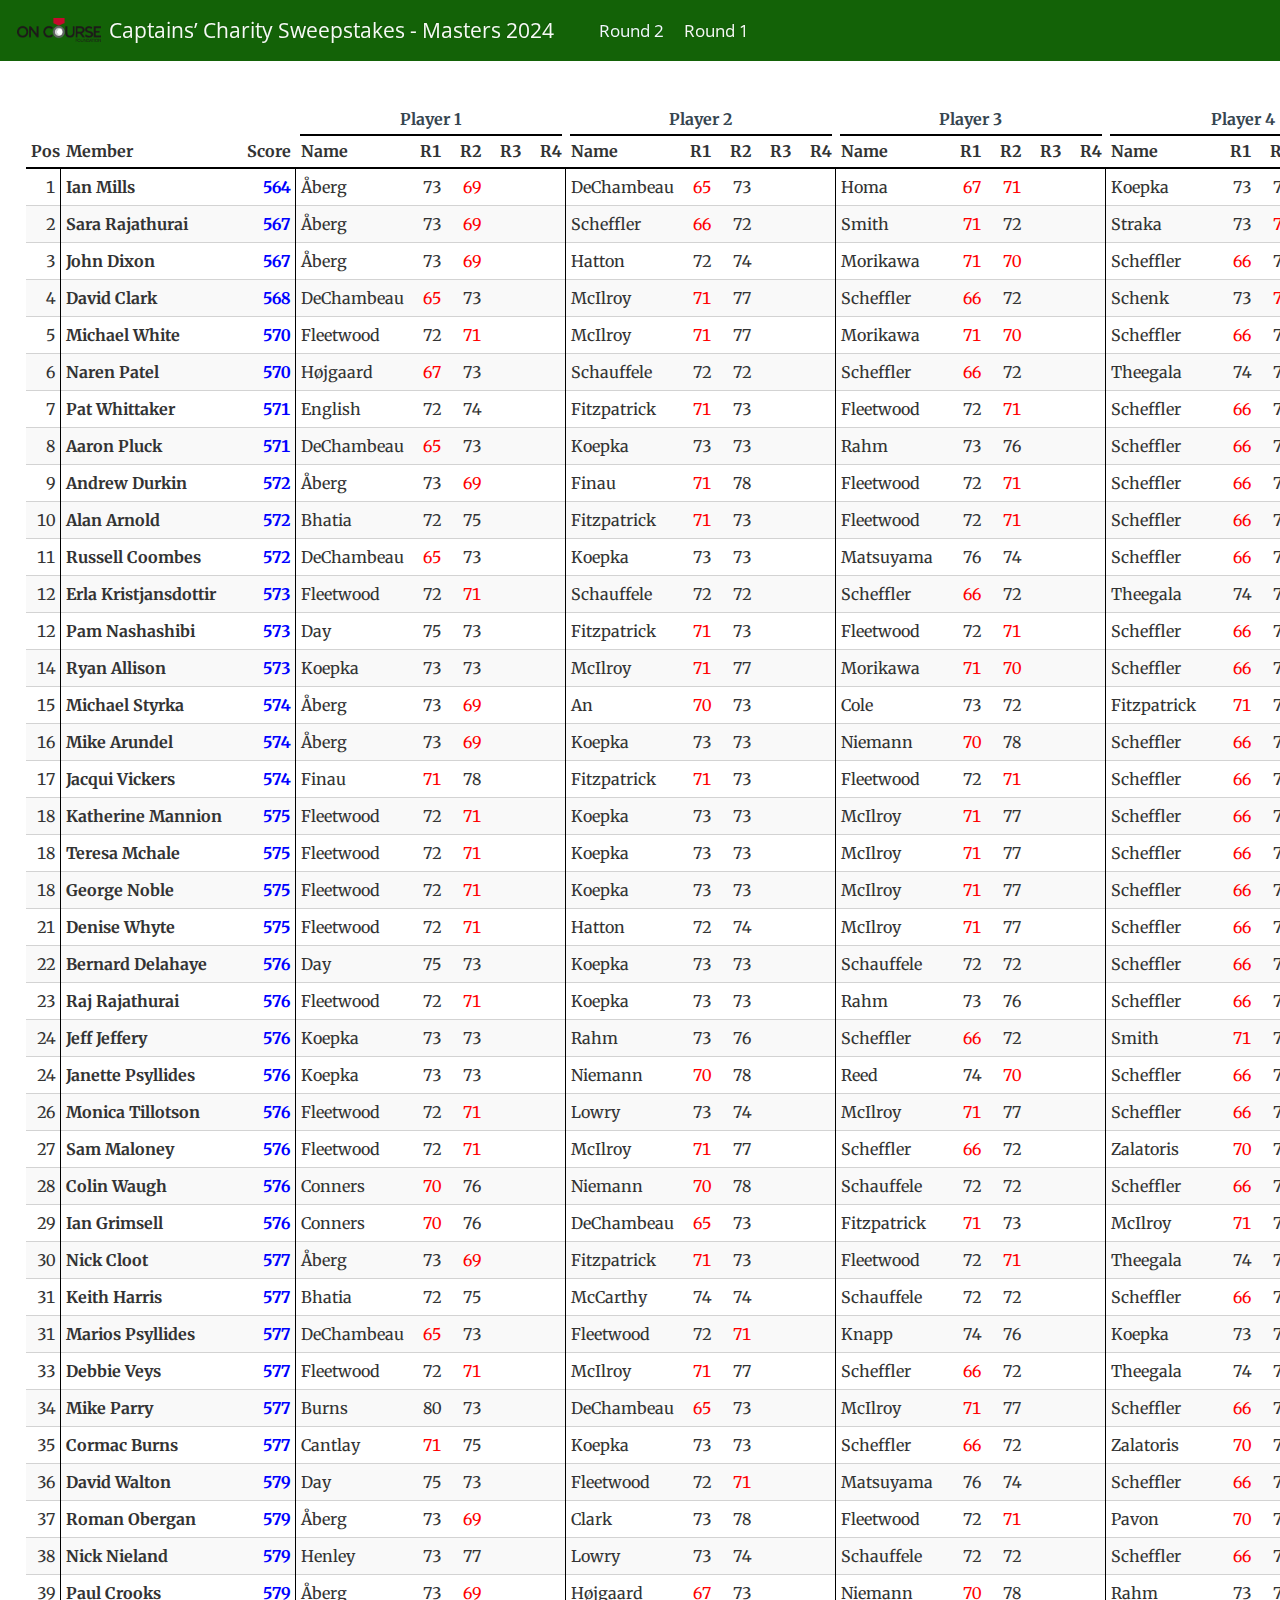
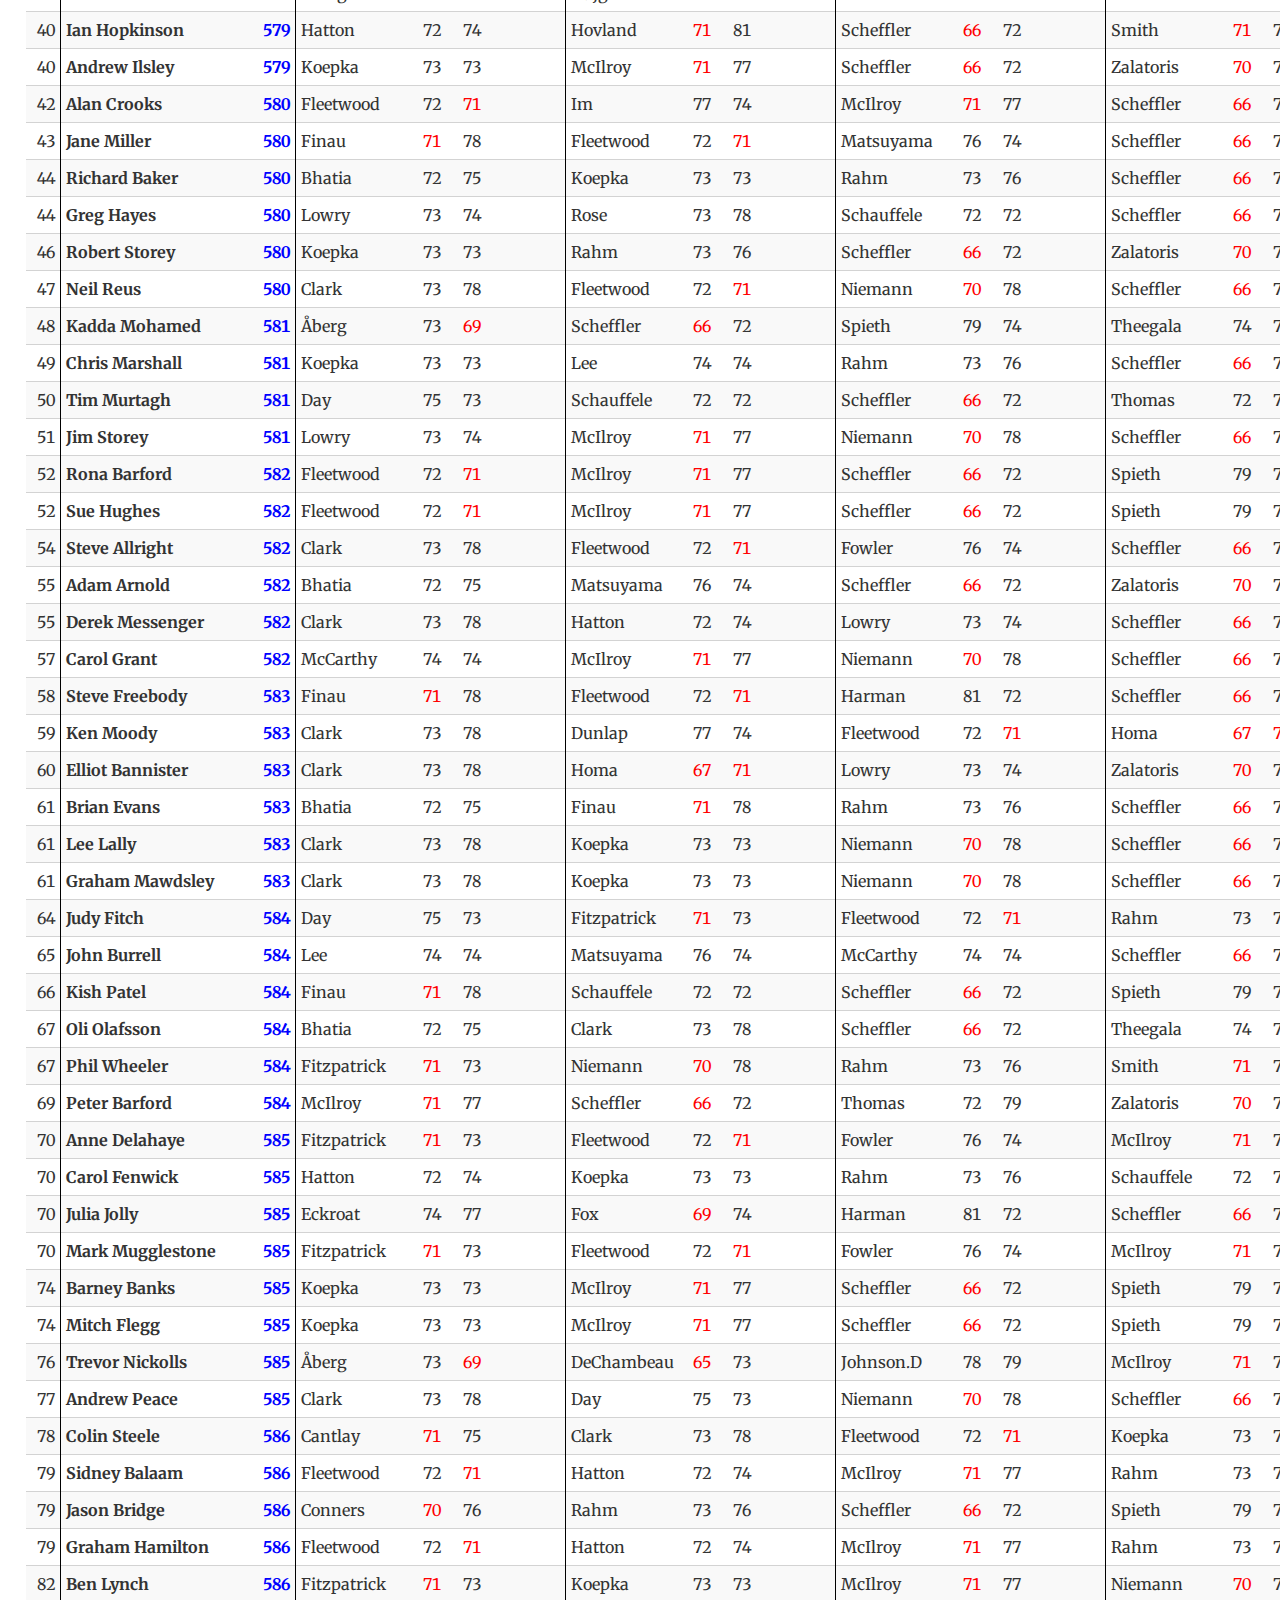
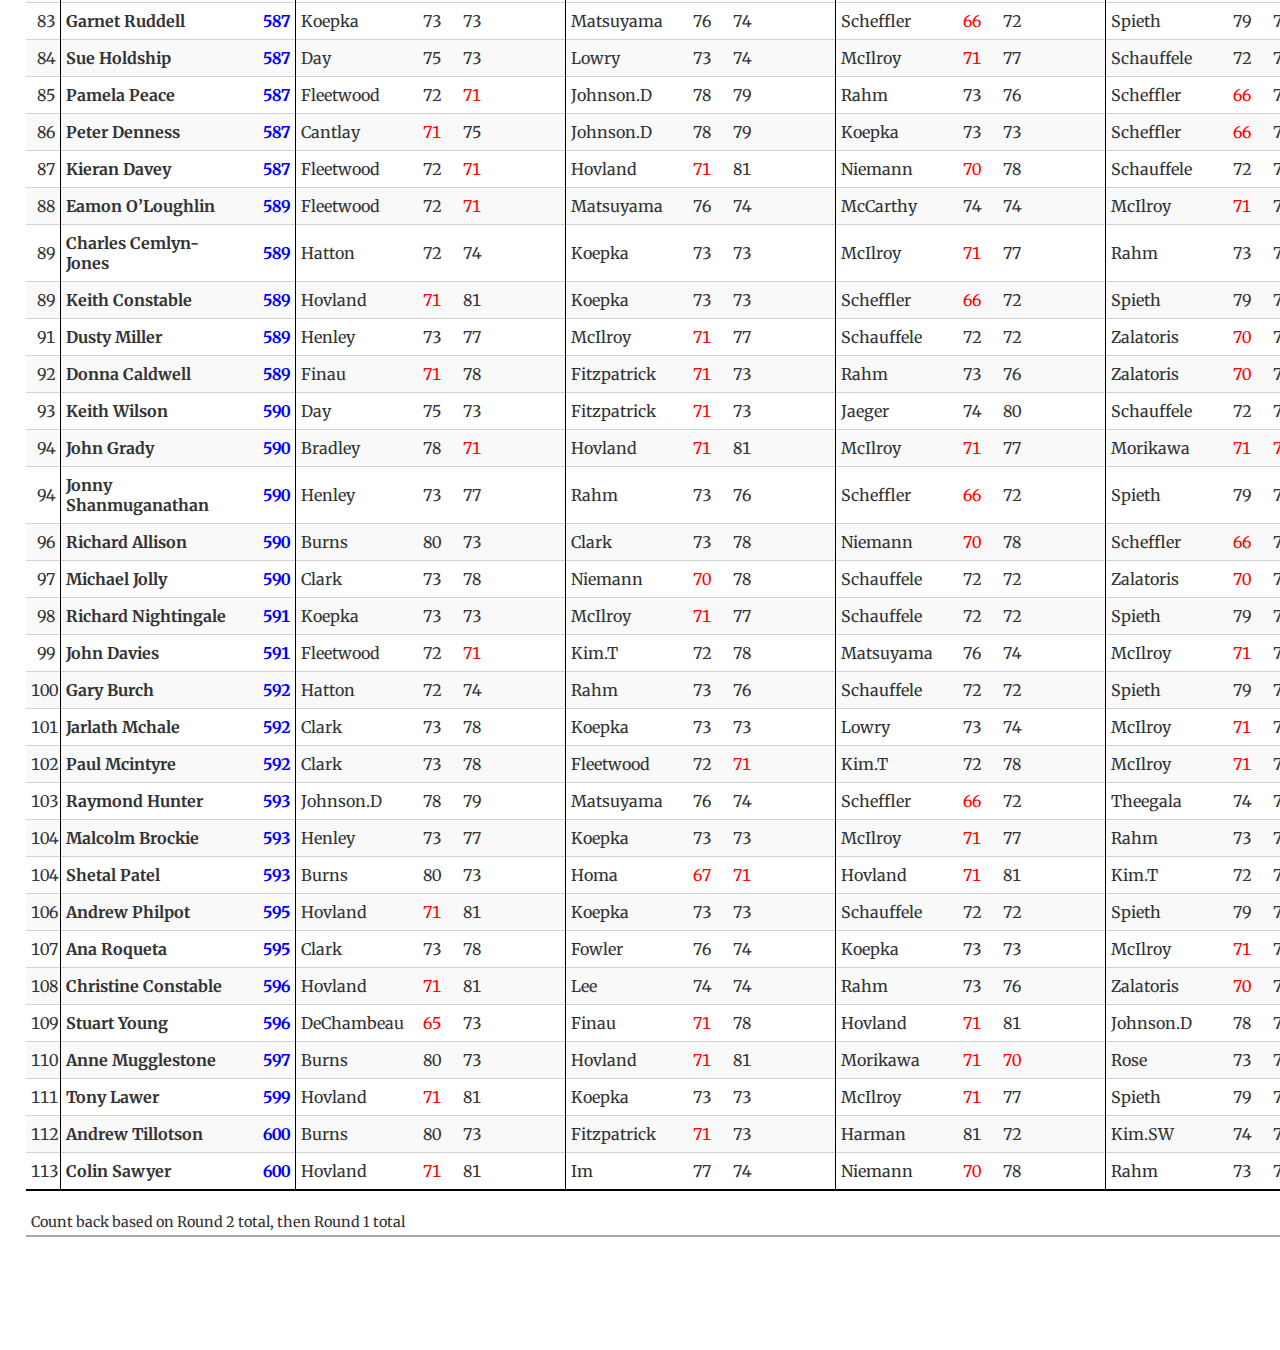
==== commit 6a6d7859: "added round 2" ====
--- a/docs/index.html
+++ b/docs/index.html
@@ -26,10 +26,6 @@
 <script src="site_libs/quarto-nav/quarto-nav.js"></script>
 <script src="site_libs/quarto-nav/headroom.min.js"></script>
 <script src="site_libs/clipboard/clipboard.min.js"></script>
-<script src="site_libs/quarto-search/autocomplete.umd.js"></script>
-<script src="site_libs/quarto-search/fuse.min.js"></script>
-<script src="site_libs/quarto-search/quarto-search.js"></script>
-<meta name="quarto:offset" content="./">
 <script src="site_libs/quarto-html/quarto.js"></script>
 <script src="site_libs/quarto-html/popper.min.js"></script>
 <script src="site_libs/quarto-html/tippy.umd.min.js"></script>
@@ -40,12 +36,6 @@
 <link href="site_libs/bootstrap/bootstrap-icons.css" rel="stylesheet">
 <link href="site_libs/bootstrap/bootstrap.min.css" rel="stylesheet" id="quarto-bootstrap" data-mode="light">
 <script id="quarto-search-options" type="application/json">{
-  "location": "navbar",
-  "copy-button": false,
-  "collapse-after": 3,
-  "panel-placement": "end",
-  "type": "overlay",
-  "limit": 20,
   "language": {
     "search-no-results-text": "No results",
     "search-matching-documents-text": "matching documents",
@@ -78,7 +68,6 @@
     <span class="navbar-title">Captains’ Charity Sweepstakes - Masters 2024</span>
     </a>
   </div>
-            <div id="quarto-search" class="" title="Search"></div>
           <button class="navbar-toggler" type="button" data-bs-toggle="collapse" data-bs-target="#navbarCollapse" aria-controls="navbarCollapse" aria-expanded="false" aria-label="Toggle navigation" onclick="if (window.quartoToggleHeadroom) { window.quartoToggleHeadroom(); }">
   <span class="navbar-toggler-icon"></span>
 </button>
@@ -86,6 +75,10 @@
             <ul class="navbar-nav navbar-nav-scroll me-auto">
   <li class="nav-item">
     <a class="nav-link active" href="./index.html" rel="" target="" aria-current="page">
+ <span class="menu-text">Round 2</span></a>
+  </li>  
+  <li class="nav-item">
+    <a class="nav-link" href="./round1.html" rel="" target="">
  <span class="menu-text">Round 1</span></a>
   </li>  
 </ul>
@@ -113,24 +106,24 @@
 <div class="cell">
 <div class="cell-output-display">
 
-<div id="klcdkrjhhr" style="padding-left:0px;padding-right:0px;padding-top:10px;padding-bottom:10px;overflow-x:auto;overflow-y:auto;width:auto;height:auto;">
+<div id="bbaengfzug" style="padding-left:0px;padding-right:0px;padding-top:10px;padding-bottom:10px;overflow-x:auto;overflow-y:auto;width:auto;height:auto;">
 <style>@import url("https://fonts.googleapis.com/css2?family=Merriweather:ital,wght@0,100;0,200;0,300;0,400;0,500;0,600;0,700;0,800;0,900;1,100;1,200;1,300;1,400;1,500;1,600;1,700;1,800;1,900&display=swap");
-#klcdkrjhhr table {
+#bbaengfzug table {
   font-family: Merriweather, Cochin, Serif, system-ui, 'Segoe UI', Roboto, Helvetica, Arial, sans-serif, 'Apple Color Emoji', 'Segoe UI Emoji', 'Segoe UI Symbol', 'Noto Color Emoji';
   -webkit-font-smoothing: antialiased;
   -moz-osx-font-smoothing: grayscale;
 }
 
-#klcdkrjhhr thead, #klcdkrjhhr tbody, #klcdkrjhhr tfoot, #klcdkrjhhr tr, #klcdkrjhhr td, #klcdkrjhhr th {
+#bbaengfzug thead, #bbaengfzug tbody, #bbaengfzug tfoot, #bbaengfzug tr, #bbaengfzug td, #bbaengfzug th {
   border-style: none;
 }
 
-#klcdkrjhhr p {
+#bbaengfzug p {
   margin: 0;
   padding: 0;
 }
 
-#klcdkrjhhr .gt_table {
+#bbaengfzug .gt_table {
   display: table;
   border-collapse: collapse;
   line-height: normal;
@@ -156,12 +149,12 @@
   border-left-color: #D3D3D3;
 }
 
-#klcdkrjhhr .gt_caption {
+#bbaengfzug .gt_caption {
   padding-top: 4px;
   padding-bottom: 4px;
 }
 
-#klcdkrjhhr .gt_title {
+#bbaengfzug .gt_title {
   color: #333333;
   font-size: 22px;
   font-weight: initial;
@@ -173,7 +166,7 @@
   border-bottom-width: 0;
 }
 
-#klcdkrjhhr .gt_subtitle {
+#bbaengfzug .gt_subtitle {
   color: #333333;
   font-size: 20px;
   font-weight: initial;
@@ -185,7 +178,7 @@
   border-top-width: 0;
 }
 
-#klcdkrjhhr .gt_heading {
+#bbaengfzug .gt_heading {
   background-color: #FFFFFF;
   text-align: center;
   border-bottom-color: #FFFFFF;
@@ -197,16 +190,16 @@
   border-right-color: #D3D3D3;
 }
 
-#klcdkrjhhr .gt_bottom_border {
+#bbaengfzug .gt_bottom_border {
   border-bottom-style: solid;
   border-bottom-width: 2px;
   border-bottom-color: #D3D3D3;
 }
 
-#klcdkrjhhr .gt_col_headings {
+#bbaengfzug .gt_col_headings {
   border-top-style: solid;
   border-top-width: 2px;
-  border-top-color: #D3D3D3;
+  border-top-color: #FFFFFF;
   border-bottom-style: solid;
   border-bottom-width: 2px;
   border-bottom-color: #000000;
@@ -218,7 +211,7 @@
   border-right-color: #D3D3D3;
 }
 
-#klcdkrjhhr .gt_col_heading {
+#bbaengfzug .gt_col_heading {
   color: #333333;
   background-color: #FFFFFF;
   font-size: 100%;
@@ -238,7 +231,7 @@
   overflow-x: hidden;
 }
 
-#klcdkrjhhr .gt_column_spanner_outer {
+#bbaengfzug .gt_column_spanner_outer {
   color: #333333;
   background-color: #FFFFFF;
   font-size: 100%;
@@ -250,15 +243,15 @@
   padding-right: 4px;
 }
 
-#klcdkrjhhr .gt_column_spanner_outer:first-child {
+#bbaengfzug .gt_column_spanner_outer:first-child {
   padding-left: 0;
 }
 
-#klcdkrjhhr .gt_column_spanner_outer:last-child {
+#bbaengfzug .gt_column_spanner_outer:last-child {
   padding-right: 0;
 }
 
-#klcdkrjhhr .gt_column_spanner {
+#bbaengfzug .gt_column_spanner {
   border-bottom-style: solid;
   border-bottom-width: 2px;
   border-bottom-color: #000000;
@@ -270,11 +263,11 @@
   width: 100%;
 }
 
-#klcdkrjhhr .gt_spanner_row {
+#bbaengfzug .gt_spanner_row {
   border-bottom-style: hidden;
 }
 
-#klcdkrjhhr .gt_group_heading {
+#bbaengfzug .gt_group_heading {
   padding-top: 8px;
   padding-bottom: 8px;
   padding-left: 5px;
@@ -300,7 +293,7 @@
   text-align: left;
 }
 
-#klcdkrjhhr .gt_empty_group_heading {
+#bbaengfzug .gt_empty_group_heading {
   padding: 0.5px;
   color: #333333;
   background-color: #FFFFFF;
@@ -315,15 +308,15 @@
   vertical-align: middle;
 }
 
-#klcdkrjhhr .gt_from_md > :first-child {
+#bbaengfzug .gt_from_md > :first-child {
   margin-top: 0;
 }
 
-#klcdkrjhhr .gt_from_md > :last-child {
+#bbaengfzug .gt_from_md > :last-child {
   margin-bottom: 0;
 }
 
-#klcdkrjhhr .gt_row {
+#bbaengfzug .gt_row {
   padding-top: 8px;
   padding-bottom: 8px;
   padding-left: 5px;
@@ -342,7 +335,7 @@
   overflow-x: hidden;
 }
 
-#klcdkrjhhr .gt_stub {
+#bbaengfzug .gt_stub {
   color: #333333;
   background-color: #FFFFFF;
   font-size: 100%;
@@ -355,7 +348,7 @@
   padding-right: 5px;
 }
 
-#klcdkrjhhr .gt_stub_row_group {
+#bbaengfzug .gt_stub_row_group {
   color: #333333;
   background-color: #FFFFFF;
   font-size: 100%;
@@ -369,15 +362,15 @@
   vertical-align: top;
 }
 
-#klcdkrjhhr .gt_row_group_first td {
+#bbaengfzug .gt_row_group_first td {
   border-top-width: 2px;
 }
 
-#klcdkrjhhr .gt_row_group_first th {
+#bbaengfzug .gt_row_group_first th {
   border-top-width: 2px;
 }
 
-#klcdkrjhhr .gt_summary_row {
+#bbaengfzug .gt_summary_row {
   color: #333333;
   background-color: #FFFFFF;
   text-transform: inherit;
@@ -387,16 +380,16 @@
   padding-right: 5px;
 }
 
-#klcdkrjhhr .gt_first_summary_row {
+#bbaengfzug .gt_first_summary_row {
   border-top-style: solid;
   border-top-color: #D3D3D3;
 }
 
-#klcdkrjhhr .gt_first_summary_row.thick {
+#bbaengfzug .gt_first_summary_row.thick {
   border-top-width: 2px;
 }
 
-#klcdkrjhhr .gt_last_summary_row {
+#bbaengfzug .gt_last_summary_row {
   padding-top: 8px;
   padding-bottom: 8px;
   padding-left: 5px;
@@ -406,7 +399,7 @@
   border-bottom-color: #D3D3D3;
 }
 
-#klcdkrjhhr .gt_grand_summary_row {
+#bbaengfzug .gt_grand_summary_row {
   color: #333333;
   background-color: #FFFFFF;
   text-transform: inherit;
@@ -416,7 +409,7 @@
   padding-right: 5px;
 }
 
-#klcdkrjhhr .gt_first_grand_summary_row {
+#bbaengfzug .gt_first_grand_summary_row {
   padding-top: 8px;
   padding-bottom: 8px;
   padding-left: 5px;
@@ -426,7 +419,7 @@
   border-top-color: #D3D3D3;
 }
 
-#klcdkrjhhr .gt_last_grand_summary_row_top {
+#bbaengfzug .gt_last_grand_summary_row_top {
   padding-top: 8px;
   padding-bottom: 8px;
   padding-left: 5px;
@@ -436,11 +429,11 @@
   border-bottom-color: #D3D3D3;
 }
 
-#klcdkrjhhr .gt_striped {
+#bbaengfzug .gt_striped {
   background-color: rgba(128, 128, 128, 0.05);
 }
 
-#klcdkrjhhr .gt_table_body {
+#bbaengfzug .gt_table_body {
   border-top-style: solid;
   border-top-width: 2px;
   border-top-color: #D3D3D3;
@@ -449,7 +442,7 @@
   border-bottom-color: #000000;
 }
 
-#klcdkrjhhr .gt_footnotes {
+#bbaengfzug .gt_footnotes {
   color: #333333;
   background-color: #FFFFFF;
   border-bottom-style: none;
@@ -463,7 +456,7 @@
   border-right-color: #D3D3D3;
 }
 
-#klcdkrjhhr .gt_footnote {
+#bbaengfzug .gt_footnote {
   margin: 0px;
   font-size: 90%;
   padding-top: 4px;
@@ -472,7 +465,7 @@
   padding-right: 5px;
 }
 
-#klcdkrjhhr .gt_sourcenotes {
+#bbaengfzug .gt_sourcenotes {
   color: #333333;
   background-color: #FFFFFF;
   border-bottom-style: none;
@@ -486,7 +479,7 @@
   border-right-color: #D3D3D3;
 }
 
-#klcdkrjhhr .gt_sourcenote {
+#bbaengfzug .gt_sourcenote {
   font-size: 90%;
   padding-top: 4px;
   padding-bottom: 4px;
@@ -494,70 +487,70 @@
   padding-right: 5px;
 }
 
-#klcdkrjhhr .gt_left {
+#bbaengfzug .gt_left {
   text-align: left;
 }
 
-#klcdkrjhhr .gt_center {
+#bbaengfzug .gt_center {
   text-align: center;
 }
 
-#klcdkrjhhr .gt_right {
+#bbaengfzug .gt_right {
   text-align: right;
   font-variant-numeric: tabular-nums;
 }
 
-#klcdkrjhhr .gt_font_normal {
+#bbaengfzug .gt_font_normal {
   font-weight: normal;
 }
 
-#klcdkrjhhr .gt_font_bold {
+#bbaengfzug .gt_font_bold {
   font-weight: bold;
 }
 
-#klcdkrjhhr .gt_font_italic {
+#bbaengfzug .gt_font_italic {
   font-style: italic;
 }
 
-#klcdkrjhhr .gt_super {
+#bbaengfzug .gt_super {
   font-size: 65%;
 }
 
-#klcdkrjhhr .gt_footnote_marks {
+#bbaengfzug .gt_footnote_marks {
   font-size: 75%;
   vertical-align: 0.4em;
   position: initial;
 }
 
-#klcdkrjhhr .gt_asterisk {
+#bbaengfzug .gt_asterisk {
   font-size: 100%;
   vertical-align: 0;
 }
 
-#klcdkrjhhr .gt_indent_1 {
+#bbaengfzug .gt_indent_1 {
   text-indent: 5px;
 }
 
-#klcdkrjhhr .gt_indent_2 {
+#bbaengfzug .gt_indent_2 {
   text-indent: 10px;
 }
 
-#klcdkrjhhr .gt_indent_3 {
+#bbaengfzug .gt_indent_3 {
   text-indent: 15px;
 }
 
-#klcdkrjhhr .gt_indent_4 {
+#bbaengfzug .gt_indent_4 {
   text-indent: 20px;
 }
 
-#klcdkrjhhr .gt_indent_5 {
+#bbaengfzug .gt_indent_5 {
   text-indent: 25px;
 }
 </style>
 <table class="gt_table" style="table-layout: fixed;; width: 0px" data-quarto-disable-processing="false" data-quarto-bootstrap="false">
   <colgroup>
     <col style="width:35px;">
-    <col style="width:180px;">
+    <col style="width:175px;">
     <col style="width:60px;">
     <col style="width:110px;">
     <col style="width:40px;">
@@ -623,2629 +616,2610 @@
   </thead>
   <tbody class="gt_table_body">
     <tr><td headers="N" class="gt_row gt_right">1</td>
-<td headers="Member" class="gt_row gt_left" style="font-weight: bold; border-left-width: 1px; border-left-style: solid; border-left-color: black;">David Clark</td>
-<td headers="Score" class="gt_row gt_right" style="font-weight: bold; color: #0000FF;">275</td>
+<td headers="Member" class="gt_row gt_left" style="font-weight: bold; border-left-width: 1px; border-left-style: solid; border-left-color: black;">Ian Mills</td>
+<td headers="Score" class="gt_row gt_right" style="font-weight: bold; color: #0000FF;">564</td>
+<td headers="Player1_Name" class="gt_row gt_left" style="border-left-width: 1px; border-left-style: solid; border-left-color: black;">Åberg</td>
+<td headers="Player1_R1" class="gt_row gt_right">73</td>
+<td headers="Player1_R2" class="gt_row gt_right" style="color: #FF0000;">69</td>
+<td headers="Player1_R3" class="gt_row gt_right"><br></td>
+<td headers="Player1_R4" class="gt_row gt_right"><br></td>
+<td headers="Player2_Name" class="gt_row gt_left" style="border-left-width: 1px; border-left-style: solid; border-left-color: black;">DeChambeau</td>
+<td headers="Player2_R1" class="gt_row gt_right" style="color: #FF0000;">65</td>
+<td headers="Player2_R2" class="gt_row gt_right">73</td>
+<td headers="Player2_R3" class="gt_row gt_right"><br></td>
+<td headers="Player2_R4" class="gt_row gt_right"><br></td>
+<td headers="Player3_Name" class="gt_row gt_left" style="border-left-width: 1px; border-left-style: solid; border-left-color: black;">Homa</td>
+<td headers="Player3_R1" class="gt_row gt_right" style="color: #FF0000;">67</td>
+<td headers="Player3_R2" class="gt_row gt_right" style="color: #FF0000;">71</td>
+<td headers="Player3_R3" class="gt_row gt_right"><br></td>
+<td headers="Player3_R4" class="gt_row gt_right"><br></td>
+<td headers="Player4_Name" class="gt_row gt_left" style="border-left-width: 1px; border-left-style: solid; border-left-color: black;">Koepka</td>
+<td headers="Player4_R1" class="gt_row gt_right">73</td>
+<td headers="Player4_R2" class="gt_row gt_right">73</td>
+<td headers="Player4_R3" class="gt_row gt_right"><br></td>
+<td headers="Player4_R4" class="gt_row gt_right"><br></td></tr>
+    <tr><td headers="N" class="gt_row gt_right gt_striped">2</td>
+<td headers="Member" class="gt_row gt_left gt_striped" style="font-weight: bold; border-left-width: 1px; border-left-style: solid; border-left-color: black;">Sara Rajathurai</td>
+<td headers="Score" class="gt_row gt_right gt_striped" style="font-weight: bold; color: #0000FF;">567</td>
+<td headers="Player1_Name" class="gt_row gt_left gt_striped" style="border-left-width: 1px; border-left-style: solid; border-left-color: black;">Åberg</td>
+<td headers="Player1_R1" class="gt_row gt_right gt_striped">73</td>
+<td headers="Player1_R2" class="gt_row gt_right gt_striped" style="color: #FF0000;">69</td>
+<td headers="Player1_R3" class="gt_row gt_right gt_striped"><br></td>
+<td headers="Player1_R4" class="gt_row gt_right gt_striped"><br></td>
+<td headers="Player2_Name" class="gt_row gt_left gt_striped" style="border-left-width: 1px; border-left-style: solid; border-left-color: black;">Scheffler</td>
+<td headers="Player2_R1" class="gt_row gt_right gt_striped" style="color: #FF0000;">66</td>
+<td headers="Player2_R2" class="gt_row gt_right gt_striped">72</td>
+<td headers="Player2_R3" class="gt_row gt_right gt_striped"><br></td>
+<td headers="Player2_R4" class="gt_row gt_right gt_striped"><br></td>
+<td headers="Player3_Name" class="gt_row gt_left gt_striped" style="border-left-width: 1px; border-left-style: solid; border-left-color: black;">Smith</td>
+<td headers="Player3_R1" class="gt_row gt_right gt_striped" style="color: #FF0000;">71</td>
+<td headers="Player3_R2" class="gt_row gt_right gt_striped">72</td>
+<td headers="Player3_R3" class="gt_row gt_right gt_striped"><br></td>
+<td headers="Player3_R4" class="gt_row gt_right gt_striped"><br></td>
+<td headers="Player4_Name" class="gt_row gt_left gt_striped" style="border-left-width: 1px; border-left-style: solid; border-left-color: black;">Straka</td>
+<td headers="Player4_R1" class="gt_row gt_right gt_striped">73</td>
+<td headers="Player4_R2" class="gt_row gt_right gt_striped" style="color: #FF0000;">71</td>
+<td headers="Player4_R3" class="gt_row gt_right gt_striped"><br></td>
+<td headers="Player4_R4" class="gt_row gt_right gt_striped"><br></td></tr>
+    <tr><td headers="N" class="gt_row gt_right">3</td>
+<td headers="Member" class="gt_row gt_left" style="font-weight: bold; border-left-width: 1px; border-left-style: solid; border-left-color: black;">John Dixon</td>
+<td headers="Score" class="gt_row gt_right" style="font-weight: bold; color: #0000FF;">567</td>
+<td headers="Player1_Name" class="gt_row gt_left" style="border-left-width: 1px; border-left-style: solid; border-left-color: black;">Åberg</td>
+<td headers="Player1_R1" class="gt_row gt_right">73</td>
+<td headers="Player1_R2" class="gt_row gt_right" style="color: #FF0000;">69</td>
+<td headers="Player1_R3" class="gt_row gt_right"><br></td>
+<td headers="Player1_R4" class="gt_row gt_right"><br></td>
+<td headers="Player2_Name" class="gt_row gt_left" style="border-left-width: 1px; border-left-style: solid; border-left-color: black;">Hatton</td>
+<td headers="Player2_R1" class="gt_row gt_right">72</td>
+<td headers="Player2_R2" class="gt_row gt_right">74</td>
+<td headers="Player2_R3" class="gt_row gt_right"><br></td>
+<td headers="Player2_R4" class="gt_row gt_right"><br></td>
+<td headers="Player3_Name" class="gt_row gt_left" style="border-left-width: 1px; border-left-style: solid; border-left-color: black;">Morikawa</td>
+<td headers="Player3_R1" class="gt_row gt_right" style="color: #FF0000;">71</td>
+<td headers="Player3_R2" class="gt_row gt_right" style="color: #FF0000;">70</td>
+<td headers="Player3_R3" class="gt_row gt_right"><br></td>
+<td headers="Player3_R4" class="gt_row gt_right"><br></td>
+<td headers="Player4_Name" class="gt_row gt_left" style="border-left-width: 1px; border-left-style: solid; border-left-color: black;">Scheffler</td>
+<td headers="Player4_R1" class="gt_row gt_right" style="color: #FF0000;">66</td>
+<td headers="Player4_R2" class="gt_row gt_right">72</td>
+<td headers="Player4_R3" class="gt_row gt_right"><br></td>
+<td headers="Player4_R4" class="gt_row gt_right"><br></td></tr>
+    <tr><td headers="N" class="gt_row gt_right gt_striped">4</td>
+<td headers="Member" class="gt_row gt_left gt_striped" style="font-weight: bold; border-left-width: 1px; border-left-style: solid; border-left-color: black;">David Clark</td>
+<td headers="Score" class="gt_row gt_right gt_striped" style="font-weight: bold; color: #0000FF;">568</td>
+<td headers="Player1_Name" class="gt_row gt_left gt_striped" style="border-left-width: 1px; border-left-style: solid; border-left-color: black;">DeChambeau</td>
+<td headers="Player1_R1" class="gt_row gt_right gt_striped" style="color: #FF0000;">65</td>
+<td headers="Player1_R2" class="gt_row gt_right gt_striped">73</td>
+<td headers="Player1_R3" class="gt_row gt_right gt_striped"><br></td>
+<td headers="Player1_R4" class="gt_row gt_right gt_striped"><br></td>
+<td headers="Player2_Name" class="gt_row gt_left gt_striped" style="border-left-width: 1px; border-left-style: solid; border-left-color: black;">McIlroy</td>
+<td headers="Player2_R1" class="gt_row gt_right gt_striped" style="color: #FF0000;">71</td>
+<td headers="Player2_R2" class="gt_row gt_right gt_striped">77</td>
+<td headers="Player2_R3" class="gt_row gt_right gt_striped"><br></td>
+<td headers="Player2_R4" class="gt_row gt_right gt_striped"><br></td>
+<td headers="Player3_Name" class="gt_row gt_left gt_striped" style="border-left-width: 1px; border-left-style: solid; border-left-color: black;">Scheffler</td>
+<td headers="Player3_R1" class="gt_row gt_right gt_striped" style="color: #FF0000;">66</td>
+<td headers="Player3_R2" class="gt_row gt_right gt_striped">72</td>
+<td headers="Player3_R3" class="gt_row gt_right gt_striped"><br></td>
+<td headers="Player3_R4" class="gt_row gt_right gt_striped"><br></td>
+<td headers="Player4_Name" class="gt_row gt_left gt_striped" style="border-left-width: 1px; border-left-style: solid; border-left-color: black;">Schenk</td>
+<td headers="Player4_R1" class="gt_row gt_right gt_striped">73</td>
+<td headers="Player4_R2" class="gt_row gt_right gt_striped" style="color: #FF0000;">71</td>
+<td headers="Player4_R3" class="gt_row gt_right gt_striped"><br></td>
+<td headers="Player4_R4" class="gt_row gt_right gt_striped"><br></td></tr>
+    <tr><td headers="N" class="gt_row gt_right">5</td>
+<td headers="Member" class="gt_row gt_left" style="font-weight: bold; border-left-width: 1px; border-left-style: solid; border-left-color: black;">Michael White</td>
+<td headers="Score" class="gt_row gt_right" style="font-weight: bold; color: #0000FF;">570</td>
+<td headers="Player1_Name" class="gt_row gt_left" style="border-left-width: 1px; border-left-style: solid; border-left-color: black;">Fleetwood</td>
+<td headers="Player1_R1" class="gt_row gt_right">72</td>
+<td headers="Player1_R2" class="gt_row gt_right" style="color: #FF0000;">71</td>
+<td headers="Player1_R3" class="gt_row gt_right"><br></td>
+<td headers="Player1_R4" class="gt_row gt_right"><br></td>
+<td headers="Player2_Name" class="gt_row gt_left" style="border-left-width: 1px; border-left-style: solid; border-left-color: black;">McIlroy</td>
+<td headers="Player2_R1" class="gt_row gt_right" style="color: #FF0000;">71</td>
+<td headers="Player2_R2" class="gt_row gt_right">77</td>
+<td headers="Player2_R3" class="gt_row gt_right"><br></td>
+<td headers="Player2_R4" class="gt_row gt_right"><br></td>
+<td headers="Player3_Name" class="gt_row gt_left" style="border-left-width: 1px; border-left-style: solid; border-left-color: black;">Morikawa</td>
+<td headers="Player3_R1" class="gt_row gt_right" style="color: #FF0000;">71</td>
+<td headers="Player3_R2" class="gt_row gt_right" style="color: #FF0000;">70</td>
+<td headers="Player3_R3" class="gt_row gt_right"><br></td>
+<td headers="Player3_R4" class="gt_row gt_right"><br></td>
+<td headers="Player4_Name" class="gt_row gt_left" style="border-left-width: 1px; border-left-style: solid; border-left-color: black;">Scheffler</td>
+<td headers="Player4_R1" class="gt_row gt_right" style="color: #FF0000;">66</td>
+<td headers="Player4_R2" class="gt_row gt_right">72</td>
+<td headers="Player4_R3" class="gt_row gt_right"><br></td>
+<td headers="Player4_R4" class="gt_row gt_right"><br></td></tr>
+    <tr><td headers="N" class="gt_row gt_right gt_striped">6</td>
+<td headers="Member" class="gt_row gt_left gt_striped" style="font-weight: bold; border-left-width: 1px; border-left-style: solid; border-left-color: black;">Naren Patel</td>
+<td headers="Score" class="gt_row gt_right gt_striped" style="font-weight: bold; color: #0000FF;">570</td>
+<td headers="Player1_Name" class="gt_row gt_left gt_striped" style="border-left-width: 1px; border-left-style: solid; border-left-color: black;">Højgaard</td>
+<td headers="Player1_R1" class="gt_row gt_right gt_striped" style="color: #FF0000;">67</td>
+<td headers="Player1_R2" class="gt_row gt_right gt_striped">73</td>
+<td headers="Player1_R3" class="gt_row gt_right gt_striped"><br></td>
+<td headers="Player1_R4" class="gt_row gt_right gt_striped"><br></td>
+<td headers="Player2_Name" class="gt_row gt_left gt_striped" style="border-left-width: 1px; border-left-style: solid; border-left-color: black;">Schauffele</td>
+<td headers="Player2_R1" class="gt_row gt_right gt_striped">72</td>
+<td headers="Player2_R2" class="gt_row gt_right gt_striped">72</td>
+<td headers="Player2_R3" class="gt_row gt_right gt_striped"><br></td>
+<td headers="Player2_R4" class="gt_row gt_right gt_striped"><br></td>
+<td headers="Player3_Name" class="gt_row gt_left gt_striped" style="border-left-width: 1px; border-left-style: solid; border-left-color: black;">Scheffler</td>
+<td headers="Player3_R1" class="gt_row gt_right gt_striped" style="color: #FF0000;">66</td>
+<td headers="Player3_R2" class="gt_row gt_right gt_striped">72</td>
+<td headers="Player3_R3" class="gt_row gt_right gt_striped"><br></td>
+<td headers="Player3_R4" class="gt_row gt_right gt_striped"><br></td>
+<td headers="Player4_Name" class="gt_row gt_left gt_striped" style="border-left-width: 1px; border-left-style: solid; border-left-color: black;">Theegala</td>
+<td headers="Player4_R1" class="gt_row gt_right gt_striped">74</td>
+<td headers="Player4_R2" class="gt_row gt_right gt_striped">74</td>
+<td headers="Player4_R3" class="gt_row gt_right gt_striped"><br></td>
+<td headers="Player4_R4" class="gt_row gt_right gt_striped"><br></td></tr>
+    <tr><td headers="N" class="gt_row gt_right">7</td>
+<td headers="Member" class="gt_row gt_left" style="font-weight: bold; border-left-width: 1px; border-left-style: solid; border-left-color: black;">Pat Whittaker</td>
+<td headers="Score" class="gt_row gt_right" style="font-weight: bold; color: #0000FF;">571</td>
+<td headers="Player1_Name" class="gt_row gt_left" style="border-left-width: 1px; border-left-style: solid; border-left-color: black;">English</td>
+<td headers="Player1_R1" class="gt_row gt_right">72</td>
+<td headers="Player1_R2" class="gt_row gt_right">74</td>
+<td headers="Player1_R3" class="gt_row gt_right"><br></td>
+<td headers="Player1_R4" class="gt_row gt_right"><br></td>
+<td headers="Player2_Name" class="gt_row gt_left" style="border-left-width: 1px; border-left-style: solid; border-left-color: black;">Fitzpatrick</td>
+<td headers="Player2_R1" class="gt_row gt_right" style="color: #FF0000;">71</td>
+<td headers="Player2_R2" class="gt_row gt_right">73</td>
+<td headers="Player2_R3" class="gt_row gt_right"><br></td>
+<td headers="Player2_R4" class="gt_row gt_right"><br></td>
+<td headers="Player3_Name" class="gt_row gt_left" style="border-left-width: 1px; border-left-style: solid; border-left-color: black;">Fleetwood</td>
+<td headers="Player3_R1" class="gt_row gt_right">72</td>
+<td headers="Player3_R2" class="gt_row gt_right" style="color: #FF0000;">71</td>
+<td headers="Player3_R3" class="gt_row gt_right"><br></td>
+<td headers="Player3_R4" class="gt_row gt_right"><br></td>
+<td headers="Player4_Name" class="gt_row gt_left" style="border-left-width: 1px; border-left-style: solid; border-left-color: black;">Scheffler</td>
+<td headers="Player4_R1" class="gt_row gt_right" style="color: #FF0000;">66</td>
+<td headers="Player4_R2" class="gt_row gt_right">72</td>
+<td headers="Player4_R3" class="gt_row gt_right"><br></td>
+<td headers="Player4_R4" class="gt_row gt_right"><br></td></tr>
+    <tr><td headers="N" class="gt_row gt_right gt_striped">8</td>
+<td headers="Member" class="gt_row gt_left gt_striped" style="font-weight: bold; border-left-width: 1px; border-left-style: solid; border-left-color: black;">Aaron Pluck</td>
+<td headers="Score" class="gt_row gt_right gt_striped" style="font-weight: bold; color: #0000FF;">571</td>
+<td headers="Player1_Name" class="gt_row gt_left gt_striped" style="border-left-width: 1px; border-left-style: solid; border-left-color: black;">DeChambeau</td>
+<td headers="Player1_R1" class="gt_row gt_right gt_striped" style="color: #FF0000;">65</td>
+<td headers="Player1_R2" class="gt_row gt_right gt_striped">73</td>
+<td headers="Player1_R3" class="gt_row gt_right gt_striped"><br></td>
+<td headers="Player1_R4" class="gt_row gt_right gt_striped"><br></td>
+<td headers="Player2_Name" class="gt_row gt_left gt_striped" style="border-left-width: 1px; border-left-style: solid; border-left-color: black;">Koepka</td>
+<td headers="Player2_R1" class="gt_row gt_right gt_striped">73</td>
+<td headers="Player2_R2" class="gt_row gt_right gt_striped">73</td>
+<td headers="Player2_R3" class="gt_row gt_right gt_striped"><br></td>
+<td headers="Player2_R4" class="gt_row gt_right gt_striped"><br></td>
+<td headers="Player3_Name" class="gt_row gt_left gt_striped" style="border-left-width: 1px; border-left-style: solid; border-left-color: black;">Rahm</td>
+<td headers="Player3_R1" class="gt_row gt_right gt_striped">73</td>
+<td headers="Player3_R2" class="gt_row gt_right gt_striped">76</td>
+<td headers="Player3_R3" class="gt_row gt_right gt_striped"><br></td>
+<td headers="Player3_R4" class="gt_row gt_right gt_striped"><br></td>
+<td headers="Player4_Name" class="gt_row gt_left gt_striped" style="border-left-width: 1px; border-left-style: solid; border-left-color: black;">Scheffler</td>
+<td headers="Player4_R1" class="gt_row gt_right gt_striped" style="color: #FF0000;">66</td>
+<td headers="Player4_R2" class="gt_row gt_right gt_striped">72</td>
+<td headers="Player4_R3" class="gt_row gt_right gt_striped"><br></td>
+<td headers="Player4_R4" class="gt_row gt_right gt_striped"><br></td></tr>
+    <tr><td headers="N" class="gt_row gt_right">9</td>
+<td headers="Member" class="gt_row gt_left" style="font-weight: bold; border-left-width: 1px; border-left-style: solid; border-left-color: black;">Andrew Durkin</td>
+<td headers="Score" class="gt_row gt_right" style="font-weight: bold; color: #0000FF;">572</td>
+<td headers="Player1_Name" class="gt_row gt_left" style="border-left-width: 1px; border-left-style: solid; border-left-color: black;">Åberg</td>
+<td headers="Player1_R1" class="gt_row gt_right">73</td>
+<td headers="Player1_R2" class="gt_row gt_right" style="color: #FF0000;">69</td>
+<td headers="Player1_R3" class="gt_row gt_right"><br></td>
+<td headers="Player1_R4" class="gt_row gt_right"><br></td>
+<td headers="Player2_Name" class="gt_row gt_left" style="border-left-width: 1px; border-left-style: solid; border-left-color: black;">Finau</td>
+<td headers="Player2_R1" class="gt_row gt_right" style="color: #FF0000;">71</td>
+<td headers="Player2_R2" class="gt_row gt_right">78</td>
+<td headers="Player2_R3" class="gt_row gt_right"><br></td>
+<td headers="Player2_R4" class="gt_row gt_right"><br></td>
+<td headers="Player3_Name" class="gt_row gt_left" style="border-left-width: 1px; border-left-style: solid; border-left-color: black;">Fleetwood</td>
+<td headers="Player3_R1" class="gt_row gt_right">72</td>
+<td headers="Player3_R2" class="gt_row gt_right" style="color: #FF0000;">71</td>
+<td headers="Player3_R3" class="gt_row gt_right"><br></td>
+<td headers="Player3_R4" class="gt_row gt_right"><br></td>
+<td headers="Player4_Name" class="gt_row gt_left" style="border-left-width: 1px; border-left-style: solid; border-left-color: black;">Scheffler</td>
+<td headers="Player4_R1" class="gt_row gt_right" style="color: #FF0000;">66</td>
+<td headers="Player4_R2" class="gt_row gt_right">72</td>
+<td headers="Player4_R3" class="gt_row gt_right"><br></td>
+<td headers="Player4_R4" class="gt_row gt_right"><br></td></tr>
+    <tr><td headers="N" class="gt_row gt_right gt_striped">10</td>
+<td headers="Member" class="gt_row gt_left gt_striped" style="font-weight: bold; border-left-width: 1px; border-left-style: solid; border-left-color: black;">Alan Arnold</td>
+<td headers="Score" class="gt_row gt_right gt_striped" style="font-weight: bold; color: #0000FF;">572</td>
+<td headers="Player1_Name" class="gt_row gt_left gt_striped" style="border-left-width: 1px; border-left-style: solid; border-left-color: black;">Bhatia</td>
+<td headers="Player1_R1" class="gt_row gt_right gt_striped">72</td>
+<td headers="Player1_R2" class="gt_row gt_right gt_striped">75</td>
+<td headers="Player1_R3" class="gt_row gt_right gt_striped"><br></td>
+<td headers="Player1_R4" class="gt_row gt_right gt_striped"><br></td>
+<td headers="Player2_Name" class="gt_row gt_left gt_striped" style="border-left-width: 1px; border-left-style: solid; border-left-color: black;">Fitzpatrick</td>
+<td headers="Player2_R1" class="gt_row gt_right gt_striped" style="color: #FF0000;">71</td>
+<td headers="Player2_R2" class="gt_row gt_right gt_striped">73</td>
+<td headers="Player2_R3" class="gt_row gt_right gt_striped"><br></td>
+<td headers="Player2_R4" class="gt_row gt_right gt_striped"><br></td>
+<td headers="Player3_Name" class="gt_row gt_left gt_striped" style="border-left-width: 1px; border-left-style: solid; border-left-color: black;">Fleetwood</td>
+<td headers="Player3_R1" class="gt_row gt_right gt_striped">72</td>
+<td headers="Player3_R2" class="gt_row gt_right gt_striped" style="color: #FF0000;">71</td>
+<td headers="Player3_R3" class="gt_row gt_right gt_striped"><br></td>
+<td headers="Player3_R4" class="gt_row gt_right gt_striped"><br></td>
+<td headers="Player4_Name" class="gt_row gt_left gt_striped" style="border-left-width: 1px; border-left-style: solid; border-left-color: black;">Scheffler</td>
+<td headers="Player4_R1" class="gt_row gt_right gt_striped" style="color: #FF0000;">66</td>
+<td headers="Player4_R2" class="gt_row gt_right gt_striped">72</td>
+<td headers="Player4_R3" class="gt_row gt_right gt_striped"><br></td>
+<td headers="Player4_R4" class="gt_row gt_right gt_striped"><br></td></tr>
+    <tr><td headers="N" class="gt_row gt_right">11</td>
+<td headers="Member" class="gt_row gt_left" style="font-weight: bold; border-left-width: 1px; border-left-style: solid; border-left-color: black;">Russell Coombes</td>
+<td headers="Score" class="gt_row gt_right" style="font-weight: bold; color: #0000FF;">572</td>
 <td headers="Player1_Name" class="gt_row gt_left" style="border-left-width: 1px; border-left-style: solid; border-left-color: black;">DeChambeau</td>
 <td headers="Player1_R1" class="gt_row gt_right" style="color: #FF0000;">65</td>
-<td headers="Player1_R2" class="gt_row gt_right"><br></td>
+<td headers="Player1_R2" class="gt_row gt_right">73</td>
+<td headers="Player1_R3" class="gt_row gt_right"><br></td>
+<td headers="Player1_R4" class="gt_row gt_right"><br></td>
+<td headers="Player2_Name" class="gt_row gt_left" style="border-left-width: 1px; border-left-style: solid; border-left-color: black;">Koepka</td>
+<td headers="Player2_R1" class="gt_row gt_right">73</td>
+<td headers="Player2_R2" class="gt_row gt_right">73</td>
+<td headers="Player2_R3" class="gt_row gt_right"><br></td>
+<td headers="Player2_R4" class="gt_row gt_right"><br></td>
+<td headers="Player3_Name" class="gt_row gt_left" style="border-left-width: 1px; border-left-style: solid; border-left-color: black;">Matsuyama</td>
+<td headers="Player3_R1" class="gt_row gt_right">76</td>
+<td headers="Player3_R2" class="gt_row gt_right">74</td>
+<td headers="Player3_R3" class="gt_row gt_right"><br></td>
+<td headers="Player3_R4" class="gt_row gt_right"><br></td>
+<td headers="Player4_Name" class="gt_row gt_left" style="border-left-width: 1px; border-left-style: solid; border-left-color: black;">Scheffler</td>
+<td headers="Player4_R1" class="gt_row gt_right" style="color: #FF0000;">66</td>
+<td headers="Player4_R2" class="gt_row gt_right">72</td>
+<td headers="Player4_R3" class="gt_row gt_right"><br></td>
+<td headers="Player4_R4" class="gt_row gt_right"><br></td></tr>
+    <tr><td headers="N" class="gt_row gt_right gt_striped">12</td>
+<td headers="Member" class="gt_row gt_left gt_striped" style="font-weight: bold; border-left-width: 1px; border-left-style: solid; border-left-color: black;">Erla Kristjansdottir</td>
+<td headers="Score" class="gt_row gt_right gt_striped" style="font-weight: bold; color: #0000FF;">573</td>
+<td headers="Player1_Name" class="gt_row gt_left gt_striped" style="border-left-width: 1px; border-left-style: solid; border-left-color: black;">Fleetwood</td>
+<td headers="Player1_R1" class="gt_row gt_right gt_striped">72</td>
+<td headers="Player1_R2" class="gt_row gt_right gt_striped" style="color: #FF0000;">71</td>
+<td headers="Player1_R3" class="gt_row gt_right gt_striped"><br></td>
+<td headers="Player1_R4" class="gt_row gt_right gt_striped"><br></td>
+<td headers="Player2_Name" class="gt_row gt_left gt_striped" style="border-left-width: 1px; border-left-style: solid; border-left-color: black;">Schauffele</td>
+<td headers="Player2_R1" class="gt_row gt_right gt_striped">72</td>
+<td headers="Player2_R2" class="gt_row gt_right gt_striped">72</td>
+<td headers="Player2_R3" class="gt_row gt_right gt_striped"><br></td>
+<td headers="Player2_R4" class="gt_row gt_right gt_striped"><br></td>
+<td headers="Player3_Name" class="gt_row gt_left gt_striped" style="border-left-width: 1px; border-left-style: solid; border-left-color: black;">Scheffler</td>
+<td headers="Player3_R1" class="gt_row gt_right gt_striped" style="color: #FF0000;">66</td>
+<td headers="Player3_R2" class="gt_row gt_right gt_striped">72</td>
+<td headers="Player3_R3" class="gt_row gt_right gt_striped"><br></td>
+<td headers="Player3_R4" class="gt_row gt_right gt_striped"><br></td>
+<td headers="Player4_Name" class="gt_row gt_left gt_striped" style="border-left-width: 1px; border-left-style: solid; border-left-color: black;">Theegala</td>
+<td headers="Player4_R1" class="gt_row gt_right gt_striped">74</td>
+<td headers="Player4_R2" class="gt_row gt_right gt_striped">74</td>
+<td headers="Player4_R3" class="gt_row gt_right gt_striped"><br></td>
+<td headers="Player4_R4" class="gt_row gt_right gt_striped"><br></td></tr>
+    <tr><td headers="N" class="gt_row gt_right">12</td>
+<td headers="Member" class="gt_row gt_left" style="font-weight: bold; border-left-width: 1px; border-left-style: solid; border-left-color: black;">Pam Nashashibi</td>
+<td headers="Score" class="gt_row gt_right" style="font-weight: bold; color: #0000FF;">573</td>
+<td headers="Player1_Name" class="gt_row gt_left" style="border-left-width: 1px; border-left-style: solid; border-left-color: black;">Day</td>
+<td headers="Player1_R1" class="gt_row gt_right">75</td>
+<td headers="Player1_R2" class="gt_row gt_right">73</td>
+<td headers="Player1_R3" class="gt_row gt_right"><br></td>
+<td headers="Player1_R4" class="gt_row gt_right"><br></td>
+<td headers="Player2_Name" class="gt_row gt_left" style="border-left-width: 1px; border-left-style: solid; border-left-color: black;">Fitzpatrick</td>
+<td headers="Player2_R1" class="gt_row gt_right" style="color: #FF0000;">71</td>
+<td headers="Player2_R2" class="gt_row gt_right">73</td>
+<td headers="Player2_R3" class="gt_row gt_right"><br></td>
+<td headers="Player2_R4" class="gt_row gt_right"><br></td>
+<td headers="Player3_Name" class="gt_row gt_left" style="border-left-width: 1px; border-left-style: solid; border-left-color: black;">Fleetwood</td>
+<td headers="Player3_R1" class="gt_row gt_right">72</td>
+<td headers="Player3_R2" class="gt_row gt_right" style="color: #FF0000;">71</td>
+<td headers="Player3_R3" class="gt_row gt_right"><br></td>
+<td headers="Player3_R4" class="gt_row gt_right"><br></td>
+<td headers="Player4_Name" class="gt_row gt_left" style="border-left-width: 1px; border-left-style: solid; border-left-color: black;">Scheffler</td>
+<td headers="Player4_R1" class="gt_row gt_right" style="color: #FF0000;">66</td>
+<td headers="Player4_R2" class="gt_row gt_right">72</td>
+<td headers="Player4_R3" class="gt_row gt_right"><br></td>
+<td headers="Player4_R4" class="gt_row gt_right"><br></td></tr>
+    <tr><td headers="N" class="gt_row gt_right gt_striped">14</td>
+<td headers="Member" class="gt_row gt_left gt_striped" style="font-weight: bold; border-left-width: 1px; border-left-style: solid; border-left-color: black;">Ryan Allison</td>
+<td headers="Score" class="gt_row gt_right gt_striped" style="font-weight: bold; color: #0000FF;">573</td>
+<td headers="Player1_Name" class="gt_row gt_left gt_striped" style="border-left-width: 1px; border-left-style: solid; border-left-color: black;">Koepka</td>
+<td headers="Player1_R1" class="gt_row gt_right gt_striped">73</td>
+<td headers="Player1_R2" class="gt_row gt_right gt_striped">73</td>
+<td headers="Player1_R3" class="gt_row gt_right gt_striped"><br></td>
+<td headers="Player1_R4" class="gt_row gt_right gt_striped"><br></td>
+<td headers="Player2_Name" class="gt_row gt_left gt_striped" style="border-left-width: 1px; border-left-style: solid; border-left-color: black;">McIlroy</td>
+<td headers="Player2_R1" class="gt_row gt_right gt_striped" style="color: #FF0000;">71</td>
+<td headers="Player2_R2" class="gt_row gt_right gt_striped">77</td>
+<td headers="Player2_R3" class="gt_row gt_right gt_striped"><br></td>
+<td headers="Player2_R4" class="gt_row gt_right gt_striped"><br></td>
+<td headers="Player3_Name" class="gt_row gt_left gt_striped" style="border-left-width: 1px; border-left-style: solid; border-left-color: black;">Morikawa</td>
+<td headers="Player3_R1" class="gt_row gt_right gt_striped" style="color: #FF0000;">71</td>
+<td headers="Player3_R2" class="gt_row gt_right gt_striped" style="color: #FF0000;">70</td>
+<td headers="Player3_R3" class="gt_row gt_right gt_striped"><br></td>
+<td headers="Player3_R4" class="gt_row gt_right gt_striped"><br></td>
+<td headers="Player4_Name" class="gt_row gt_left gt_striped" style="border-left-width: 1px; border-left-style: solid; border-left-color: black;">Scheffler</td>
+<td headers="Player4_R1" class="gt_row gt_right gt_striped" style="color: #FF0000;">66</td>
+<td headers="Player4_R2" class="gt_row gt_right gt_striped">72</td>
+<td headers="Player4_R3" class="gt_row gt_right gt_striped"><br></td>
+<td headers="Player4_R4" class="gt_row gt_right gt_striped"><br></td></tr>
+    <tr><td headers="N" class="gt_row gt_right">15</td>
+<td headers="Member" class="gt_row gt_left" style="font-weight: bold; border-left-width: 1px; border-left-style: solid; border-left-color: black;">Michael Styrka</td>
+<td headers="Score" class="gt_row gt_right" style="font-weight: bold; color: #0000FF;">574</td>
+<td headers="Player1_Name" class="gt_row gt_left" style="border-left-width: 1px; border-left-style: solid; border-left-color: black;">Åberg</td>
+<td headers="Player1_R1" class="gt_row gt_right">73</td>
+<td headers="Player1_R2" class="gt_row gt_right" style="color: #FF0000;">69</td>
+<td headers="Player1_R3" class="gt_row gt_right"><br></td>
+<td headers="Player1_R4" class="gt_row gt_right"><br></td>
+<td headers="Player2_Name" class="gt_row gt_left" style="border-left-width: 1px; border-left-style: solid; border-left-color: black;">An</td>
+<td headers="Player2_R1" class="gt_row gt_right" style="color: #FF0000;">70</td>
+<td headers="Player2_R2" class="gt_row gt_right">73</td>
+<td headers="Player2_R3" class="gt_row gt_right"><br></td>
+<td headers="Player2_R4" class="gt_row gt_right"><br></td>
+<td headers="Player3_Name" class="gt_row gt_left" style="border-left-width: 1px; border-left-style: solid; border-left-color: black;">Cole</td>
+<td headers="Player3_R1" class="gt_row gt_right">73</td>
+<td headers="Player3_R2" class="gt_row gt_right">72</td>
+<td headers="Player3_R3" class="gt_row gt_right"><br></td>
+<td headers="Player3_R4" class="gt_row gt_right"><br></td>
+<td headers="Player4_Name" class="gt_row gt_left" style="border-left-width: 1px; border-left-style: solid; border-left-color: black;">Fitzpatrick</td>
+<td headers="Player4_R1" class="gt_row gt_right" style="color: #FF0000;">71</td>
+<td headers="Player4_R2" class="gt_row gt_right">73</td>
+<td headers="Player4_R3" class="gt_row gt_right"><br></td>
+<td headers="Player4_R4" class="gt_row gt_right"><br></td></tr>
+    <tr><td headers="N" class="gt_row gt_right gt_striped">16</td>
+<td headers="Member" class="gt_row gt_left gt_striped" style="font-weight: bold; border-left-width: 1px; border-left-style: solid; border-left-color: black;">Mike Arundel</td>
+<td headers="Score" class="gt_row gt_right gt_striped" style="font-weight: bold; color: #0000FF;">574</td>
+<td headers="Player1_Name" class="gt_row gt_left gt_striped" style="border-left-width: 1px; border-left-style: solid; border-left-color: black;">Åberg</td>
+<td headers="Player1_R1" class="gt_row gt_right gt_striped">73</td>
+<td headers="Player1_R2" class="gt_row gt_right gt_striped" style="color: #FF0000;">69</td>
+<td headers="Player1_R3" class="gt_row gt_right gt_striped"><br></td>
+<td headers="Player1_R4" class="gt_row gt_right gt_striped"><br></td>
+<td headers="Player2_Name" class="gt_row gt_left gt_striped" style="border-left-width: 1px; border-left-style: solid; border-left-color: black;">Koepka</td>
+<td headers="Player2_R1" class="gt_row gt_right gt_striped">73</td>
+<td headers="Player2_R2" class="gt_row gt_right gt_striped">73</td>
+<td headers="Player2_R3" class="gt_row gt_right gt_striped"><br></td>
+<td headers="Player2_R4" class="gt_row gt_right gt_striped"><br></td>
+<td headers="Player3_Name" class="gt_row gt_left gt_striped" style="border-left-width: 1px; border-left-style: solid; border-left-color: black;">Niemann</td>
+<td headers="Player3_R1" class="gt_row gt_right gt_striped" style="color: #FF0000;">70</td>
+<td headers="Player3_R2" class="gt_row gt_right gt_striped">78</td>
+<td headers="Player3_R3" class="gt_row gt_right gt_striped"><br></td>
+<td headers="Player3_R4" class="gt_row gt_right gt_striped"><br></td>
+<td headers="Player4_Name" class="gt_row gt_left gt_striped" style="border-left-width: 1px; border-left-style: solid; border-left-color: black;">Scheffler</td>
+<td headers="Player4_R1" class="gt_row gt_right gt_striped" style="color: #FF0000;">66</td>
+<td headers="Player4_R2" class="gt_row gt_right gt_striped">72</td>
+<td headers="Player4_R3" class="gt_row gt_right gt_striped"><br></td>
+<td headers="Player4_R4" class="gt_row gt_right gt_striped"><br></td></tr>
+    <tr><td headers="N" class="gt_row gt_right">17</td>
+<td headers="Member" class="gt_row gt_left" style="font-weight: bold; border-left-width: 1px; border-left-style: solid; border-left-color: black;">Jacqui Vickers</td>
+<td headers="Score" class="gt_row gt_right" style="font-weight: bold; color: #0000FF;">574</td>
+<td headers="Player1_Name" class="gt_row gt_left" style="border-left-width: 1px; border-left-style: solid; border-left-color: black;">Finau</td>
+<td headers="Player1_R1" class="gt_row gt_right" style="color: #FF0000;">71</td>
+<td headers="Player1_R2" class="gt_row gt_right">78</td>
+<td headers="Player1_R3" class="gt_row gt_right"><br></td>
+<td headers="Player1_R4" class="gt_row gt_right"><br></td>
+<td headers="Player2_Name" class="gt_row gt_left" style="border-left-width: 1px; border-left-style: solid; border-left-color: black;">Fitzpatrick</td>
+<td headers="Player2_R1" class="gt_row gt_right" style="color: #FF0000;">71</td>
+<td headers="Player2_R2" class="gt_row gt_right">73</td>
+<td headers="Player2_R3" class="gt_row gt_right"><br></td>
+<td headers="Player2_R4" class="gt_row gt_right"><br></td>
+<td headers="Player3_Name" class="gt_row gt_left" style="border-left-width: 1px; border-left-style: solid; border-left-color: black;">Fleetwood</td>
+<td headers="Player3_R1" class="gt_row gt_right">72</td>
+<td headers="Player3_R2" class="gt_row gt_right" style="color: #FF0000;">71</td>
+<td headers="Player3_R3" class="gt_row gt_right"><br></td>
+<td headers="Player3_R4" class="gt_row gt_right"><br></td>
+<td headers="Player4_Name" class="gt_row gt_left" style="border-left-width: 1px; border-left-style: solid; border-left-color: black;">Scheffler</td>
+<td headers="Player4_R1" class="gt_row gt_right" style="color: #FF0000;">66</td>
+<td headers="Player4_R2" class="gt_row gt_right">72</td>
+<td headers="Player4_R3" class="gt_row gt_right"><br></td>
+<td headers="Player4_R4" class="gt_row gt_right"><br></td></tr>
+    <tr><td headers="N" class="gt_row gt_right gt_striped">18</td>
+<td headers="Member" class="gt_row gt_left gt_striped" style="font-weight: bold; border-left-width: 1px; border-left-style: solid; border-left-color: black;">Katherine Mannion</td>
+<td headers="Score" class="gt_row gt_right gt_striped" style="font-weight: bold; color: #0000FF;">575</td>
+<td headers="Player1_Name" class="gt_row gt_left gt_striped" style="border-left-width: 1px; border-left-style: solid; border-left-color: black;">Fleetwood</td>
+<td headers="Player1_R1" class="gt_row gt_right gt_striped">72</td>
+<td headers="Player1_R2" class="gt_row gt_right gt_striped" style="color: #FF0000;">71</td>
+<td headers="Player1_R3" class="gt_row gt_right gt_striped"><br></td>
+<td headers="Player1_R4" class="gt_row gt_right gt_striped"><br></td>
+<td headers="Player2_Name" class="gt_row gt_left gt_striped" style="border-left-width: 1px; border-left-style: solid; border-left-color: black;">Koepka</td>
+<td headers="Player2_R1" class="gt_row gt_right gt_striped">73</td>
+<td headers="Player2_R2" class="gt_row gt_right gt_striped">73</td>
+<td headers="Player2_R3" class="gt_row gt_right gt_striped"><br></td>
+<td headers="Player2_R4" class="gt_row gt_right gt_striped"><br></td>
+<td headers="Player3_Name" class="gt_row gt_left gt_striped" style="border-left-width: 1px; border-left-style: solid; border-left-color: black;">McIlroy</td>
+<td headers="Player3_R1" class="gt_row gt_right gt_striped" style="color: #FF0000;">71</td>
+<td headers="Player3_R2" class="gt_row gt_right gt_striped">77</td>
+<td headers="Player3_R3" class="gt_row gt_right gt_striped"><br></td>
+<td headers="Player3_R4" class="gt_row gt_right gt_striped"><br></td>
+<td headers="Player4_Name" class="gt_row gt_left gt_striped" style="border-left-width: 1px; border-left-style: solid; border-left-color: black;">Scheffler</td>
+<td headers="Player4_R1" class="gt_row gt_right gt_striped" style="color: #FF0000;">66</td>
+<td headers="Player4_R2" class="gt_row gt_right gt_striped">72</td>
+<td headers="Player4_R3" class="gt_row gt_right gt_striped"><br></td>
+<td headers="Player4_R4" class="gt_row gt_right gt_striped"><br></td></tr>
+    <tr><td headers="N" class="gt_row gt_right">18</td>
+<td headers="Member" class="gt_row gt_left" style="font-weight: bold; border-left-width: 1px; border-left-style: solid; border-left-color: black;">Teresa Mchale</td>
+<td headers="Score" class="gt_row gt_right" style="font-weight: bold; color: #0000FF;">575</td>
+<td headers="Player1_Name" class="gt_row gt_left" style="border-left-width: 1px; border-left-style: solid; border-left-color: black;">Fleetwood</td>
+<td headers="Player1_R1" class="gt_row gt_right">72</td>
+<td headers="Player1_R2" class="gt_row gt_right" style="color: #FF0000;">71</td>
+<td headers="Player1_R3" class="gt_row gt_right"><br></td>
+<td headers="Player1_R4" class="gt_row gt_right"><br></td>
+<td headers="Player2_Name" class="gt_row gt_left" style="border-left-width: 1px; border-left-style: solid; border-left-color: black;">Koepka</td>
+<td headers="Player2_R1" class="gt_row gt_right">73</td>
+<td headers="Player2_R2" class="gt_row gt_right">73</td>
+<td headers="Player2_R3" class="gt_row gt_right"><br></td>
+<td headers="Player2_R4" class="gt_row gt_right"><br></td>
+<td headers="Player3_Name" class="gt_row gt_left" style="border-left-width: 1px; border-left-style: solid; border-left-color: black;">McIlroy</td>
+<td headers="Player3_R1" class="gt_row gt_right" style="color: #FF0000;">71</td>
+<td headers="Player3_R2" class="gt_row gt_right">77</td>
+<td headers="Player3_R3" class="gt_row gt_right"><br></td>
+<td headers="Player3_R4" class="gt_row gt_right"><br></td>
+<td headers="Player4_Name" class="gt_row gt_left" style="border-left-width: 1px; border-left-style: solid; border-left-color: black;">Scheffler</td>
+<td headers="Player4_R1" class="gt_row gt_right" style="color: #FF0000;">66</td>
+<td headers="Player4_R2" class="gt_row gt_right">72</td>
+<td headers="Player4_R3" class="gt_row gt_right"><br></td>
+<td headers="Player4_R4" class="gt_row gt_right"><br></td></tr>
+    <tr><td headers="N" class="gt_row gt_right gt_striped">18</td>
+<td headers="Member" class="gt_row gt_left gt_striped" style="font-weight: bold; border-left-width: 1px; border-left-style: solid; border-left-color: black;">George Noble</td>
+<td headers="Score" class="gt_row gt_right gt_striped" style="font-weight: bold; color: #0000FF;">575</td>
+<td headers="Player1_Name" class="gt_row gt_left gt_striped" style="border-left-width: 1px; border-left-style: solid; border-left-color: black;">Fleetwood</td>
+<td headers="Player1_R1" class="gt_row gt_right gt_striped">72</td>
+<td headers="Player1_R2" class="gt_row gt_right gt_striped" style="color: #FF0000;">71</td>
+<td headers="Player1_R3" class="gt_row gt_right gt_striped"><br></td>
+<td headers="Player1_R4" class="gt_row gt_right gt_striped"><br></td>
+<td headers="Player2_Name" class="gt_row gt_left gt_striped" style="border-left-width: 1px; border-left-style: solid; border-left-color: black;">Koepka</td>
+<td headers="Player2_R1" class="gt_row gt_right gt_striped">73</td>
+<td headers="Player2_R2" class="gt_row gt_right gt_striped">73</td>
+<td headers="Player2_R3" class="gt_row gt_right gt_striped"><br></td>
+<td headers="Player2_R4" class="gt_row gt_right gt_striped"><br></td>
+<td headers="Player3_Name" class="gt_row gt_left gt_striped" style="border-left-width: 1px; border-left-style: solid; border-left-color: black;">McIlroy</td>
+<td headers="Player3_R1" class="gt_row gt_right gt_striped" style="color: #FF0000;">71</td>
+<td headers="Player3_R2" class="gt_row gt_right gt_striped">77</td>
+<td headers="Player3_R3" class="gt_row gt_right gt_striped"><br></td>
+<td headers="Player3_R4" class="gt_row gt_right gt_striped"><br></td>
+<td headers="Player4_Name" class="gt_row gt_left gt_striped" style="border-left-width: 1px; border-left-style: solid; border-left-color: black;">Scheffler</td>
+<td headers="Player4_R1" class="gt_row gt_right gt_striped" style="color: #FF0000;">66</td>
+<td headers="Player4_R2" class="gt_row gt_right gt_striped">72</td>
+<td headers="Player4_R3" class="gt_row gt_right gt_striped"><br></td>
+<td headers="Player4_R4" class="gt_row gt_right gt_striped"><br></td></tr>
+    <tr><td headers="N" class="gt_row gt_right">21</td>
+<td headers="Member" class="gt_row gt_left" style="font-weight: bold; border-left-width: 1px; border-left-style: solid; border-left-color: black;">Denise Whyte</td>
+<td headers="Score" class="gt_row gt_right" style="font-weight: bold; color: #0000FF;">575</td>
+<td headers="Player1_Name" class="gt_row gt_left" style="border-left-width: 1px; border-left-style: solid; border-left-color: black;">Fleetwood</td>
+<td headers="Player1_R1" class="gt_row gt_right">72</td>
+<td headers="Player1_R2" class="gt_row gt_right" style="color: #FF0000;">71</td>
+<td headers="Player1_R3" class="gt_row gt_right"><br></td>
+<td headers="Player1_R4" class="gt_row gt_right"><br></td>
+<td headers="Player2_Name" class="gt_row gt_left" style="border-left-width: 1px; border-left-style: solid; border-left-color: black;">Hatton</td>
+<td headers="Player2_R1" class="gt_row gt_right">72</td>
+<td headers="Player2_R2" class="gt_row gt_right">74</td>
+<td headers="Player2_R3" class="gt_row gt_right"><br></td>
+<td headers="Player2_R4" class="gt_row gt_right"><br></td>
+<td headers="Player3_Name" class="gt_row gt_left" style="border-left-width: 1px; border-left-style: solid; border-left-color: black;">McIlroy</td>
+<td headers="Player3_R1" class="gt_row gt_right" style="color: #FF0000;">71</td>
+<td headers="Player3_R2" class="gt_row gt_right">77</td>
+<td headers="Player3_R3" class="gt_row gt_right"><br></td>
+<td headers="Player3_R4" class="gt_row gt_right"><br></td>
+<td headers="Player4_Name" class="gt_row gt_left" style="border-left-width: 1px; border-left-style: solid; border-left-color: black;">Scheffler</td>
+<td headers="Player4_R1" class="gt_row gt_right" style="color: #FF0000;">66</td>
+<td headers="Player4_R2" class="gt_row gt_right">72</td>
+<td headers="Player4_R3" class="gt_row gt_right"><br></td>
+<td headers="Player4_R4" class="gt_row gt_right"><br></td></tr>
+    <tr><td headers="N" class="gt_row gt_right gt_striped">22</td>
+<td headers="Member" class="gt_row gt_left gt_striped" style="font-weight: bold; border-left-width: 1px; border-left-style: solid; border-left-color: black;">Bernard Delahaye</td>
+<td headers="Score" class="gt_row gt_right gt_striped" style="font-weight: bold; color: #0000FF;">576</td>
+<td headers="Player1_Name" class="gt_row gt_left gt_striped" style="border-left-width: 1px; border-left-style: solid; border-left-color: black;">Day</td>
+<td headers="Player1_R1" class="gt_row gt_right gt_striped">75</td>
+<td headers="Player1_R2" class="gt_row gt_right gt_striped">73</td>
+<td headers="Player1_R3" class="gt_row gt_right gt_striped"><br></td>
+<td headers="Player1_R4" class="gt_row gt_right gt_striped"><br></td>
+<td headers="Player2_Name" class="gt_row gt_left gt_striped" style="border-left-width: 1px; border-left-style: solid; border-left-color: black;">Koepka</td>
+<td headers="Player2_R1" class="gt_row gt_right gt_striped">73</td>
+<td headers="Player2_R2" class="gt_row gt_right gt_striped">73</td>
+<td headers="Player2_R3" class="gt_row gt_right gt_striped"><br></td>
+<td headers="Player2_R4" class="gt_row gt_right gt_striped"><br></td>
+<td headers="Player3_Name" class="gt_row gt_left gt_striped" style="border-left-width: 1px; border-left-style: solid; border-left-color: black;">Schauffele</td>
+<td headers="Player3_R1" class="gt_row gt_right gt_striped">72</td>
+<td headers="Player3_R2" class="gt_row gt_right gt_striped">72</td>
+<td headers="Player3_R3" class="gt_row gt_right gt_striped"><br></td>
+<td headers="Player3_R4" class="gt_row gt_right gt_striped"><br></td>
+<td headers="Player4_Name" class="gt_row gt_left gt_striped" style="border-left-width: 1px; border-left-style: solid; border-left-color: black;">Scheffler</td>
+<td headers="Player4_R1" class="gt_row gt_right gt_striped" style="color: #FF0000;">66</td>
+<td headers="Player4_R2" class="gt_row gt_right gt_striped">72</td>
+<td headers="Player4_R3" class="gt_row gt_right gt_striped"><br></td>
+<td headers="Player4_R4" class="gt_row gt_right gt_striped"><br></td></tr>
+    <tr><td headers="N" class="gt_row gt_right">23</td>
+<td headers="Member" class="gt_row gt_left" style="font-weight: bold; border-left-width: 1px; border-left-style: solid; border-left-color: black;">Raj Rajathurai</td>
+<td headers="Score" class="gt_row gt_right" style="font-weight: bold; color: #0000FF;">576</td>
+<td headers="Player1_Name" class="gt_row gt_left" style="border-left-width: 1px; border-left-style: solid; border-left-color: black;">Fleetwood</td>
+<td headers="Player1_R1" class="gt_row gt_right">72</td>
+<td headers="Player1_R2" class="gt_row gt_right" style="color: #FF0000;">71</td>
+<td headers="Player1_R3" class="gt_row gt_right"><br></td>
+<td headers="Player1_R4" class="gt_row gt_right"><br></td>
+<td headers="Player2_Name" class="gt_row gt_left" style="border-left-width: 1px; border-left-style: solid; border-left-color: black;">Koepka</td>
+<td headers="Player2_R1" class="gt_row gt_right">73</td>
+<td headers="Player2_R2" class="gt_row gt_right">73</td>
+<td headers="Player2_R3" class="gt_row gt_right"><br></td>
+<td headers="Player2_R4" class="gt_row gt_right"><br></td>
+<td headers="Player3_Name" class="gt_row gt_left" style="border-left-width: 1px; border-left-style: solid; border-left-color: black;">Rahm</td>
+<td headers="Player3_R1" class="gt_row gt_right">73</td>
+<td headers="Player3_R2" class="gt_row gt_right">76</td>
+<td headers="Player3_R3" class="gt_row gt_right"><br></td>
+<td headers="Player3_R4" class="gt_row gt_right"><br></td>
+<td headers="Player4_Name" class="gt_row gt_left" style="border-left-width: 1px; border-left-style: solid; border-left-color: black;">Scheffler</td>
+<td headers="Player4_R1" class="gt_row gt_right" style="color: #FF0000;">66</td>
+<td headers="Player4_R2" class="gt_row gt_right">72</td>
+<td headers="Player4_R3" class="gt_row gt_right"><br></td>
+<td headers="Player4_R4" class="gt_row gt_right"><br></td></tr>
+    <tr><td headers="N" class="gt_row gt_right gt_striped">24</td>
+<td headers="Member" class="gt_row gt_left gt_striped" style="font-weight: bold; border-left-width: 1px; border-left-style: solid; border-left-color: black;">Jeff Jeffery</td>
+<td headers="Score" class="gt_row gt_right gt_striped" style="font-weight: bold; color: #0000FF;">576</td>
+<td headers="Player1_Name" class="gt_row gt_left gt_striped" style="border-left-width: 1px; border-left-style: solid; border-left-color: black;">Koepka</td>
+<td headers="Player1_R1" class="gt_row gt_right gt_striped">73</td>
+<td headers="Player1_R2" class="gt_row gt_right gt_striped">73</td>
+<td headers="Player1_R3" class="gt_row gt_right gt_striped"><br></td>
+<td headers="Player1_R4" class="gt_row gt_right gt_striped"><br></td>
+<td headers="Player2_Name" class="gt_row gt_left gt_striped" style="border-left-width: 1px; border-left-style: solid; border-left-color: black;">Rahm</td>
+<td headers="Player2_R1" class="gt_row gt_right gt_striped">73</td>
+<td headers="Player2_R2" class="gt_row gt_right gt_striped">76</td>
+<td headers="Player2_R3" class="gt_row gt_right gt_striped"><br></td>
+<td headers="Player2_R4" class="gt_row gt_right gt_striped"><br></td>
+<td headers="Player3_Name" class="gt_row gt_left gt_striped" style="border-left-width: 1px; border-left-style: solid; border-left-color: black;">Scheffler</td>
+<td headers="Player3_R1" class="gt_row gt_right gt_striped" style="color: #FF0000;">66</td>
+<td headers="Player3_R2" class="gt_row gt_right gt_striped">72</td>
+<td headers="Player3_R3" class="gt_row gt_right gt_striped"><br></td>
+<td headers="Player3_R4" class="gt_row gt_right gt_striped"><br></td>
+<td headers="Player4_Name" class="gt_row gt_left gt_striped" style="border-left-width: 1px; border-left-style: solid; border-left-color: black;">Smith</td>
+<td headers="Player4_R1" class="gt_row gt_right gt_striped" style="color: #FF0000;">71</td>
+<td headers="Player4_R2" class="gt_row gt_right gt_striped">72</td>
+<td headers="Player4_R3" class="gt_row gt_right gt_striped"><br></td>
+<td headers="Player4_R4" class="gt_row gt_right gt_striped"><br></td></tr>
+    <tr><td headers="N" class="gt_row gt_right">24</td>
+<td headers="Member" class="gt_row gt_left" style="font-weight: bold; border-left-width: 1px; border-left-style: solid; border-left-color: black;">Janette Psyllides</td>
+<td headers="Score" class="gt_row gt_right" style="font-weight: bold; color: #0000FF;">576</td>
+<td headers="Player1_Name" class="gt_row gt_left" style="border-left-width: 1px; border-left-style: solid; border-left-color: black;">Koepka</td>
+<td headers="Player1_R1" class="gt_row gt_right">73</td>
+<td headers="Player1_R2" class="gt_row gt_right">73</td>
+<td headers="Player1_R3" class="gt_row gt_right"><br></td>
+<td headers="Player1_R4" class="gt_row gt_right"><br></td>
+<td headers="Player2_Name" class="gt_row gt_left" style="border-left-width: 1px; border-left-style: solid; border-left-color: black;">Niemann</td>
+<td headers="Player2_R1" class="gt_row gt_right" style="color: #FF0000;">70</td>
+<td headers="Player2_R2" class="gt_row gt_right">78</td>
+<td headers="Player2_R3" class="gt_row gt_right"><br></td>
+<td headers="Player2_R4" class="gt_row gt_right"><br></td>
+<td headers="Player3_Name" class="gt_row gt_left" style="border-left-width: 1px; border-left-style: solid; border-left-color: black;">Reed</td>
+<td headers="Player3_R1" class="gt_row gt_right">74</td>
+<td headers="Player3_R2" class="gt_row gt_right" style="color: #FF0000;">70</td>
+<td headers="Player3_R3" class="gt_row gt_right"><br></td>
+<td headers="Player3_R4" class="gt_row gt_right"><br></td>
+<td headers="Player4_Name" class="gt_row gt_left" style="border-left-width: 1px; border-left-style: solid; border-left-color: black;">Scheffler</td>
+<td headers="Player4_R1" class="gt_row gt_right" style="color: #FF0000;">66</td>
+<td headers="Player4_R2" class="gt_row gt_right">72</td>
+<td headers="Player4_R3" class="gt_row gt_right"><br></td>
+<td headers="Player4_R4" class="gt_row gt_right"><br></td></tr>
+    <tr><td headers="N" class="gt_row gt_right gt_striped">26</td>
+<td headers="Member" class="gt_row gt_left gt_striped" style="font-weight: bold; border-left-width: 1px; border-left-style: solid; border-left-color: black;">Monica Tillotson</td>
+<td headers="Score" class="gt_row gt_right gt_striped" style="font-weight: bold; color: #0000FF;">576</td>
+<td headers="Player1_Name" class="gt_row gt_left gt_striped" style="border-left-width: 1px; border-left-style: solid; border-left-color: black;">Fleetwood</td>
+<td headers="Player1_R1" class="gt_row gt_right gt_striped">72</td>
+<td headers="Player1_R2" class="gt_row gt_right gt_striped" style="color: #FF0000;">71</td>
+<td headers="Player1_R3" class="gt_row gt_right gt_striped"><br></td>
+<td headers="Player1_R4" class="gt_row gt_right gt_striped"><br></td>
+<td headers="Player2_Name" class="gt_row gt_left gt_striped" style="border-left-width: 1px; border-left-style: solid; border-left-color: black;">Lowry</td>
+<td headers="Player2_R1" class="gt_row gt_right gt_striped">73</td>
+<td headers="Player2_R2" class="gt_row gt_right gt_striped">74</td>
+<td headers="Player2_R3" class="gt_row gt_right gt_striped"><br></td>
+<td headers="Player2_R4" class="gt_row gt_right gt_striped"><br></td>
+<td headers="Player3_Name" class="gt_row gt_left gt_striped" style="border-left-width: 1px; border-left-style: solid; border-left-color: black;">McIlroy</td>
+<td headers="Player3_R1" class="gt_row gt_right gt_striped" style="color: #FF0000;">71</td>
+<td headers="Player3_R2" class="gt_row gt_right gt_striped">77</td>
+<td headers="Player3_R3" class="gt_row gt_right gt_striped"><br></td>
+<td headers="Player3_R4" class="gt_row gt_right gt_striped"><br></td>
+<td headers="Player4_Name" class="gt_row gt_left gt_striped" style="border-left-width: 1px; border-left-style: solid; border-left-color: black;">Scheffler</td>
+<td headers="Player4_R1" class="gt_row gt_right gt_striped" style="color: #FF0000;">66</td>
+<td headers="Player4_R2" class="gt_row gt_right gt_striped">72</td>
+<td headers="Player4_R3" class="gt_row gt_right gt_striped"><br></td>
+<td headers="Player4_R4" class="gt_row gt_right gt_striped"><br></td></tr>
+    <tr><td headers="N" class="gt_row gt_right">27</td>
+<td headers="Member" class="gt_row gt_left" style="font-weight: bold; border-left-width: 1px; border-left-style: solid; border-left-color: black;">Sam Maloney</td>
+<td headers="Score" class="gt_row gt_right" style="font-weight: bold; color: #0000FF;">576</td>
+<td headers="Player1_Name" class="gt_row gt_left" style="border-left-width: 1px; border-left-style: solid; border-left-color: black;">Fleetwood</td>
+<td headers="Player1_R1" class="gt_row gt_right">72</td>
+<td headers="Player1_R2" class="gt_row gt_right" style="color: #FF0000;">71</td>
 <td headers="Player1_R3" class="gt_row gt_right"><br></td>
 <td headers="Player1_R4" class="gt_row gt_right"><br></td>
 <td headers="Player2_Name" class="gt_row gt_left" style="border-left-width: 1px; border-left-style: solid; border-left-color: black;">McIlroy</td>
 <td headers="Player2_R1" class="gt_row gt_right" style="color: #FF0000;">71</td>
-<td headers="Player2_R2" class="gt_row gt_right"><br></td>
+<td headers="Player2_R2" class="gt_row gt_right">77</td>
 <td headers="Player2_R3" class="gt_row gt_right"><br></td>
 <td headers="Player2_R4" class="gt_row gt_right"><br></td>
 <td headers="Player3_Name" class="gt_row gt_left" style="border-left-width: 1px; border-left-style: solid; border-left-color: black;">Scheffler</td>
 <td headers="Player3_R1" class="gt_row gt_right" style="color: #FF0000;">66</td>
-<td headers="Player3_R2" class="gt_row gt_right"><br></td>
-<td headers="Player3_R3" class="gt_row gt_right"><br></td>
-<td headers="Player3_R4" class="gt_row gt_right"><br></td>
-<td headers="Player4_Name" class="gt_row gt_left" style="border-left-width: 1px; border-left-style: solid; border-left-color: black;">Schenk</td>
-<td headers="Player4_R1" class="gt_row gt_right">73</td>
-<td headers="Player4_R2" class="gt_row gt_right"><br></td>
-<td headers="Player4_R3" class="gt_row gt_right"><br></td>
-<td headers="Player4_R4" class="gt_row gt_right"><br></td></tr>
-    <tr><td headers="N" class="gt_row gt_right gt_striped">2</td>
-<td headers="Member" class="gt_row gt_left gt_striped" style="font-weight: bold; border-left-width: 1px; border-left-style: solid; border-left-color: black;">Ian Grimsell</td>
-<td headers="Score" class="gt_row gt_right gt_striped" style="font-weight: bold; color: #0000FF;">277</td>
+<td headers="Player3_R2" class="gt_row gt_right">72</td>
+<td headers="Player3_R3" class="gt_row gt_right"><br></td>
+<td headers="Player3_R4" class="gt_row gt_right"><br></td>
+<td headers="Player4_Name" class="gt_row gt_left" style="border-left-width: 1px; border-left-style: solid; border-left-color: black;">Zalatoris</td>
+<td headers="Player4_R1" class="gt_row gt_right" style="color: #FF0000;">70</td>
+<td headers="Player4_R2" class="gt_row gt_right">77</td>
+<td headers="Player4_R3" class="gt_row gt_right"><br></td>
+<td headers="Player4_R4" class="gt_row gt_right"><br></td></tr>
+    <tr><td headers="N" class="gt_row gt_right gt_striped">28</td>
+<td headers="Member" class="gt_row gt_left gt_striped" style="font-weight: bold; border-left-width: 1px; border-left-style: solid; border-left-color: black;">Colin Waugh</td>
+<td headers="Score" class="gt_row gt_right gt_striped" style="font-weight: bold; color: #0000FF;">576</td>
 <td headers="Player1_Name" class="gt_row gt_left gt_striped" style="border-left-width: 1px; border-left-style: solid; border-left-color: black;">Conners</td>
 <td headers="Player1_R1" class="gt_row gt_right gt_striped" style="color: #FF0000;">70</td>
-<td headers="Player1_R2" class="gt_row gt_right gt_striped"><br></td>
+<td headers="Player1_R2" class="gt_row gt_right gt_striped">76</td>
+<td headers="Player1_R3" class="gt_row gt_right gt_striped"><br></td>
+<td headers="Player1_R4" class="gt_row gt_right gt_striped"><br></td>
+<td headers="Player2_Name" class="gt_row gt_left gt_striped" style="border-left-width: 1px; border-left-style: solid; border-left-color: black;">Niemann</td>
+<td headers="Player2_R1" class="gt_row gt_right gt_striped" style="color: #FF0000;">70</td>
+<td headers="Player2_R2" class="gt_row gt_right gt_striped">78</td>
+<td headers="Player2_R3" class="gt_row gt_right gt_striped"><br></td>
+<td headers="Player2_R4" class="gt_row gt_right gt_striped"><br></td>
+<td headers="Player3_Name" class="gt_row gt_left gt_striped" style="border-left-width: 1px; border-left-style: solid; border-left-color: black;">Schauffele</td>
+<td headers="Player3_R1" class="gt_row gt_right gt_striped">72</td>
+<td headers="Player3_R2" class="gt_row gt_right gt_striped">72</td>
+<td headers="Player3_R3" class="gt_row gt_right gt_striped"><br></td>
+<td headers="Player3_R4" class="gt_row gt_right gt_striped"><br></td>
+<td headers="Player4_Name" class="gt_row gt_left gt_striped" style="border-left-width: 1px; border-left-style: solid; border-left-color: black;">Scheffler</td>
+<td headers="Player4_R1" class="gt_row gt_right gt_striped" style="color: #FF0000;">66</td>
+<td headers="Player4_R2" class="gt_row gt_right gt_striped">72</td>
+<td headers="Player4_R3" class="gt_row gt_right gt_striped"><br></td>
+<td headers="Player4_R4" class="gt_row gt_right gt_striped"><br></td></tr>
+    <tr><td headers="N" class="gt_row gt_right">29</td>
+<td headers="Member" class="gt_row gt_left" style="font-weight: bold; border-left-width: 1px; border-left-style: solid; border-left-color: black;">Ian Grimsell</td>
+<td headers="Score" class="gt_row gt_right" style="font-weight: bold; color: #0000FF;">576</td>
+<td headers="Player1_Name" class="gt_row gt_left" style="border-left-width: 1px; border-left-style: solid; border-left-color: black;">Conners</td>
+<td headers="Player1_R1" class="gt_row gt_right" style="color: #FF0000;">70</td>
+<td headers="Player1_R2" class="gt_row gt_right">76</td>
+<td headers="Player1_R3" class="gt_row gt_right"><br></td>
+<td headers="Player1_R4" class="gt_row gt_right"><br></td>
+<td headers="Player2_Name" class="gt_row gt_left" style="border-left-width: 1px; border-left-style: solid; border-left-color: black;">DeChambeau</td>
+<td headers="Player2_R1" class="gt_row gt_right" style="color: #FF0000;">65</td>
+<td headers="Player2_R2" class="gt_row gt_right">73</td>
+<td headers="Player2_R3" class="gt_row gt_right"><br></td>
+<td headers="Player2_R4" class="gt_row gt_right"><br></td>
+<td headers="Player3_Name" class="gt_row gt_left" style="border-left-width: 1px; border-left-style: solid; border-left-color: black;">Fitzpatrick</td>
+<td headers="Player3_R1" class="gt_row gt_right" style="color: #FF0000;">71</td>
+<td headers="Player3_R2" class="gt_row gt_right">73</td>
+<td headers="Player3_R3" class="gt_row gt_right"><br></td>
+<td headers="Player3_R4" class="gt_row gt_right"><br></td>
+<td headers="Player4_Name" class="gt_row gt_left" style="border-left-width: 1px; border-left-style: solid; border-left-color: black;">McIlroy</td>
+<td headers="Player4_R1" class="gt_row gt_right" style="color: #FF0000;">71</td>
+<td headers="Player4_R2" class="gt_row gt_right">77</td>
+<td headers="Player4_R3" class="gt_row gt_right"><br></td>
+<td headers="Player4_R4" class="gt_row gt_right"><br></td></tr>
+    <tr><td headers="N" class="gt_row gt_right gt_striped">30</td>
+<td headers="Member" class="gt_row gt_left gt_striped" style="font-weight: bold; border-left-width: 1px; border-left-style: solid; border-left-color: black;">Nick Cloot</td>
+<td headers="Score" class="gt_row gt_right gt_striped" style="font-weight: bold; color: #0000FF;">577</td>
+<td headers="Player1_Name" class="gt_row gt_left gt_striped" style="border-left-width: 1px; border-left-style: solid; border-left-color: black;">Åberg</td>
+<td headers="Player1_R1" class="gt_row gt_right gt_striped">73</td>
+<td headers="Player1_R2" class="gt_row gt_right gt_striped" style="color: #FF0000;">69</td>
+<td headers="Player1_R3" class="gt_row gt_right gt_striped"><br></td>
+<td headers="Player1_R4" class="gt_row gt_right gt_striped"><br></td>
+<td headers="Player2_Name" class="gt_row gt_left gt_striped" style="border-left-width: 1px; border-left-style: solid; border-left-color: black;">Fitzpatrick</td>
+<td headers="Player2_R1" class="gt_row gt_right gt_striped" style="color: #FF0000;">71</td>
+<td headers="Player2_R2" class="gt_row gt_right gt_striped">73</td>
+<td headers="Player2_R3" class="gt_row gt_right gt_striped"><br></td>
+<td headers="Player2_R4" class="gt_row gt_right gt_striped"><br></td>
+<td headers="Player3_Name" class="gt_row gt_left gt_striped" style="border-left-width: 1px; border-left-style: solid; border-left-color: black;">Fleetwood</td>
+<td headers="Player3_R1" class="gt_row gt_right gt_striped">72</td>
+<td headers="Player3_R2" class="gt_row gt_right gt_striped" style="color: #FF0000;">71</td>
+<td headers="Player3_R3" class="gt_row gt_right gt_striped"><br></td>
+<td headers="Player3_R4" class="gt_row gt_right gt_striped"><br></td>
+<td headers="Player4_Name" class="gt_row gt_left gt_striped" style="border-left-width: 1px; border-left-style: solid; border-left-color: black;">Theegala</td>
+<td headers="Player4_R1" class="gt_row gt_right gt_striped">74</td>
+<td headers="Player4_R2" class="gt_row gt_right gt_striped">74</td>
+<td headers="Player4_R3" class="gt_row gt_right gt_striped"><br></td>
+<td headers="Player4_R4" class="gt_row gt_right gt_striped"><br></td></tr>
+    <tr><td headers="N" class="gt_row gt_right">31</td>
+<td headers="Member" class="gt_row gt_left" style="font-weight: bold; border-left-width: 1px; border-left-style: solid; border-left-color: black;">Keith Harris</td>
+<td headers="Score" class="gt_row gt_right" style="font-weight: bold; color: #0000FF;">577</td>
+<td headers="Player1_Name" class="gt_row gt_left" style="border-left-width: 1px; border-left-style: solid; border-left-color: black;">Bhatia</td>
+<td headers="Player1_R1" class="gt_row gt_right">72</td>
+<td headers="Player1_R2" class="gt_row gt_right">75</td>
+<td headers="Player1_R3" class="gt_row gt_right"><br></td>
+<td headers="Player1_R4" class="gt_row gt_right"><br></td>
+<td headers="Player2_Name" class="gt_row gt_left" style="border-left-width: 1px; border-left-style: solid; border-left-color: black;">McCarthy</td>
+<td headers="Player2_R1" class="gt_row gt_right">74</td>
+<td headers="Player2_R2" class="gt_row gt_right">74</td>
+<td headers="Player2_R3" class="gt_row gt_right"><br></td>
+<td headers="Player2_R4" class="gt_row gt_right"><br></td>
+<td headers="Player3_Name" class="gt_row gt_left" style="border-left-width: 1px; border-left-style: solid; border-left-color: black;">Schauffele</td>
+<td headers="Player3_R1" class="gt_row gt_right">72</td>
+<td headers="Player3_R2" class="gt_row gt_right">72</td>
+<td headers="Player3_R3" class="gt_row gt_right"><br></td>
+<td headers="Player3_R4" class="gt_row gt_right"><br></td>
+<td headers="Player4_Name" class="gt_row gt_left" style="border-left-width: 1px; border-left-style: solid; border-left-color: black;">Scheffler</td>
+<td headers="Player4_R1" class="gt_row gt_right" style="color: #FF0000;">66</td>
+<td headers="Player4_R2" class="gt_row gt_right">72</td>
+<td headers="Player4_R3" class="gt_row gt_right"><br></td>
+<td headers="Player4_R4" class="gt_row gt_right"><br></td></tr>
+    <tr><td headers="N" class="gt_row gt_right gt_striped">31</td>
+<td headers="Member" class="gt_row gt_left gt_striped" style="font-weight: bold; border-left-width: 1px; border-left-style: solid; border-left-color: black;">Marios Psyllides</td>
+<td headers="Score" class="gt_row gt_right gt_striped" style="font-weight: bold; color: #0000FF;">577</td>
+<td headers="Player1_Name" class="gt_row gt_left gt_striped" style="border-left-width: 1px; border-left-style: solid; border-left-color: black;">DeChambeau</td>
+<td headers="Player1_R1" class="gt_row gt_right gt_striped" style="color: #FF0000;">65</td>
+<td headers="Player1_R2" class="gt_row gt_right gt_striped">73</td>
+<td headers="Player1_R3" class="gt_row gt_right gt_striped"><br></td>
+<td headers="Player1_R4" class="gt_row gt_right gt_striped"><br></td>
+<td headers="Player2_Name" class="gt_row gt_left gt_striped" style="border-left-width: 1px; border-left-style: solid; border-left-color: black;">Fleetwood</td>
+<td headers="Player2_R1" class="gt_row gt_right gt_striped">72</td>
+<td headers="Player2_R2" class="gt_row gt_right gt_striped" style="color: #FF0000;">71</td>
+<td headers="Player2_R3" class="gt_row gt_right gt_striped"><br></td>
+<td headers="Player2_R4" class="gt_row gt_right gt_striped"><br></td>
+<td headers="Player3_Name" class="gt_row gt_left gt_striped" style="border-left-width: 1px; border-left-style: solid; border-left-color: black;">Knapp</td>
+<td headers="Player3_R1" class="gt_row gt_right gt_striped">74</td>
+<td headers="Player3_R2" class="gt_row gt_right gt_striped">76</td>
+<td headers="Player3_R3" class="gt_row gt_right gt_striped"><br></td>
+<td headers="Player3_R4" class="gt_row gt_right gt_striped"><br></td>
+<td headers="Player4_Name" class="gt_row gt_left gt_striped" style="border-left-width: 1px; border-left-style: solid; border-left-color: black;">Koepka</td>
+<td headers="Player4_R1" class="gt_row gt_right gt_striped">73</td>
+<td headers="Player4_R2" class="gt_row gt_right gt_striped">73</td>
+<td headers="Player4_R3" class="gt_row gt_right gt_striped"><br></td>
+<td headers="Player4_R4" class="gt_row gt_right gt_striped"><br></td></tr>
+    <tr><td headers="N" class="gt_row gt_right">33</td>
+<td headers="Member" class="gt_row gt_left" style="font-weight: bold; border-left-width: 1px; border-left-style: solid; border-left-color: black;">Debbie Veys</td>
+<td headers="Score" class="gt_row gt_right" style="font-weight: bold; color: #0000FF;">577</td>
+<td headers="Player1_Name" class="gt_row gt_left" style="border-left-width: 1px; border-left-style: solid; border-left-color: black;">Fleetwood</td>
+<td headers="Player1_R1" class="gt_row gt_right">72</td>
+<td headers="Player1_R2" class="gt_row gt_right" style="color: #FF0000;">71</td>
+<td headers="Player1_R3" class="gt_row gt_right"><br></td>
+<td headers="Player1_R4" class="gt_row gt_right"><br></td>
+<td headers="Player2_Name" class="gt_row gt_left" style="border-left-width: 1px; border-left-style: solid; border-left-color: black;">McIlroy</td>
+<td headers="Player2_R1" class="gt_row gt_right" style="color: #FF0000;">71</td>
+<td headers="Player2_R2" class="gt_row gt_right">77</td>
+<td headers="Player2_R3" class="gt_row gt_right"><br></td>
+<td headers="Player2_R4" class="gt_row gt_right"><br></td>
+<td headers="Player3_Name" class="gt_row gt_left" style="border-left-width: 1px; border-left-style: solid; border-left-color: black;">Scheffler</td>
+<td headers="Player3_R1" class="gt_row gt_right" style="color: #FF0000;">66</td>
+<td headers="Player3_R2" class="gt_row gt_right">72</td>
+<td headers="Player3_R3" class="gt_row gt_right"><br></td>
+<td headers="Player3_R4" class="gt_row gt_right"><br></td>
+<td headers="Player4_Name" class="gt_row gt_left" style="border-left-width: 1px; border-left-style: solid; border-left-color: black;">Theegala</td>
+<td headers="Player4_R1" class="gt_row gt_right">74</td>
+<td headers="Player4_R2" class="gt_row gt_right">74</td>
+<td headers="Player4_R3" class="gt_row gt_right"><br></td>
+<td headers="Player4_R4" class="gt_row gt_right"><br></td></tr>
+    <tr><td headers="N" class="gt_row gt_right gt_striped">34</td>
+<td headers="Member" class="gt_row gt_left gt_striped" style="font-weight: bold; border-left-width: 1px; border-left-style: solid; border-left-color: black;">Mike Parry</td>
+<td headers="Score" class="gt_row gt_right gt_striped" style="font-weight: bold; color: #0000FF;">577</td>
+<td headers="Player1_Name" class="gt_row gt_left gt_striped" style="border-left-width: 1px; border-left-style: solid; border-left-color: black;">Burns</td>
+<td headers="Player1_R1" class="gt_row gt_right gt_striped">80</td>
+<td headers="Player1_R2" class="gt_row gt_right gt_striped">73</td>
 <td headers="Player1_R3" class="gt_row gt_right gt_striped"><br></td>
 <td headers="Player1_R4" class="gt_row gt_right gt_striped"><br></td>
 <td headers="Player2_Name" class="gt_row gt_left gt_striped" style="border-left-width: 1px; border-left-style: solid; border-left-color: black;">DeChambeau</td>
 <td headers="Player2_R1" class="gt_row gt_right gt_striped" style="color: #FF0000;">65</td>
-<td headers="Player2_R2" class="gt_row gt_right gt_striped"><br></td>
-<td headers="Player2_R3" class="gt_row gt_right gt_striped"><br></td>
-<td headers="Player2_R4" class="gt_row gt_right gt_striped"><br></td>
-<td headers="Player3_Name" class="gt_row gt_left gt_striped" style="border-left-width: 1px; border-left-style: solid; border-left-color: black;">Fitzpatrick</td>
+<td headers="Player2_R2" class="gt_row gt_right gt_striped">73</td>
+<td headers="Player2_R3" class="gt_row gt_right gt_striped"><br></td>
+<td headers="Player2_R4" class="gt_row gt_right gt_striped"><br></td>
+<td headers="Player3_Name" class="gt_row gt_left gt_striped" style="border-left-width: 1px; border-left-style: solid; border-left-color: black;">McIlroy</td>
 <td headers="Player3_R1" class="gt_row gt_right gt_striped" style="color: #FF0000;">71</td>
-<td headers="Player3_R2" class="gt_row gt_right gt_striped"><br></td>
+<td headers="Player3_R2" class="gt_row gt_right gt_striped">77</td>
+<td headers="Player3_R3" class="gt_row gt_right gt_striped"><br></td>
+<td headers="Player3_R4" class="gt_row gt_right gt_striped"><br></td>
+<td headers="Player4_Name" class="gt_row gt_left gt_striped" style="border-left-width: 1px; border-left-style: solid; border-left-color: black;">Scheffler</td>
+<td headers="Player4_R1" class="gt_row gt_right gt_striped" style="color: #FF0000;">66</td>
+<td headers="Player4_R2" class="gt_row gt_right gt_striped">72</td>
+<td headers="Player4_R3" class="gt_row gt_right gt_striped"><br></td>
+<td headers="Player4_R4" class="gt_row gt_right gt_striped"><br></td></tr>
+    <tr><td headers="N" class="gt_row gt_right">35</td>
+<td headers="Member" class="gt_row gt_left" style="font-weight: bold; border-left-width: 1px; border-left-style: solid; border-left-color: black;">Cormac Burns</td>
+<td headers="Score" class="gt_row gt_right" style="font-weight: bold; color: #0000FF;">577</td>
+<td headers="Player1_Name" class="gt_row gt_left" style="border-left-width: 1px; border-left-style: solid; border-left-color: black;">Cantlay</td>
+<td headers="Player1_R1" class="gt_row gt_right" style="color: #FF0000;">71</td>
+<td headers="Player1_R2" class="gt_row gt_right">75</td>
+<td headers="Player1_R3" class="gt_row gt_right"><br></td>
+<td headers="Player1_R4" class="gt_row gt_right"><br></td>
+<td headers="Player2_Name" class="gt_row gt_left" style="border-left-width: 1px; border-left-style: solid; border-left-color: black;">Koepka</td>
+<td headers="Player2_R1" class="gt_row gt_right">73</td>
+<td headers="Player2_R2" class="gt_row gt_right">73</td>
+<td headers="Player2_R3" class="gt_row gt_right"><br></td>
+<td headers="Player2_R4" class="gt_row gt_right"><br></td>
+<td headers="Player3_Name" class="gt_row gt_left" style="border-left-width: 1px; border-left-style: solid; border-left-color: black;">Scheffler</td>
+<td headers="Player3_R1" class="gt_row gt_right" style="color: #FF0000;">66</td>
+<td headers="Player3_R2" class="gt_row gt_right">72</td>
+<td headers="Player3_R3" class="gt_row gt_right"><br></td>
+<td headers="Player3_R4" class="gt_row gt_right"><br></td>
+<td headers="Player4_Name" class="gt_row gt_left" style="border-left-width: 1px; border-left-style: solid; border-left-color: black;">Zalatoris</td>
+<td headers="Player4_R1" class="gt_row gt_right" style="color: #FF0000;">70</td>
+<td headers="Player4_R2" class="gt_row gt_right">77</td>
+<td headers="Player4_R3" class="gt_row gt_right"><br></td>
+<td headers="Player4_R4" class="gt_row gt_right"><br></td></tr>
+    <tr><td headers="N" class="gt_row gt_right gt_striped">36</td>
+<td headers="Member" class="gt_row gt_left gt_striped" style="font-weight: bold; border-left-width: 1px; border-left-style: solid; border-left-color: black;">David Walton</td>
+<td headers="Score" class="gt_row gt_right gt_striped" style="font-weight: bold; color: #0000FF;">579</td>
+<td headers="Player1_Name" class="gt_row gt_left gt_striped" style="border-left-width: 1px; border-left-style: solid; border-left-color: black;">Day</td>
+<td headers="Player1_R1" class="gt_row gt_right gt_striped">75</td>
+<td headers="Player1_R2" class="gt_row gt_right gt_striped">73</td>
+<td headers="Player1_R3" class="gt_row gt_right gt_striped"><br></td>
+<td headers="Player1_R4" class="gt_row gt_right gt_striped"><br></td>
+<td headers="Player2_Name" class="gt_row gt_left gt_striped" style="border-left-width: 1px; border-left-style: solid; border-left-color: black;">Fleetwood</td>
+<td headers="Player2_R1" class="gt_row gt_right gt_striped">72</td>
+<td headers="Player2_R2" class="gt_row gt_right gt_striped" style="color: #FF0000;">71</td>
+<td headers="Player2_R3" class="gt_row gt_right gt_striped"><br></td>
+<td headers="Player2_R4" class="gt_row gt_right gt_striped"><br></td>
+<td headers="Player3_Name" class="gt_row gt_left gt_striped" style="border-left-width: 1px; border-left-style: solid; border-left-color: black;">Matsuyama</td>
+<td headers="Player3_R1" class="gt_row gt_right gt_striped">76</td>
+<td headers="Player3_R2" class="gt_row gt_right gt_striped">74</td>
+<td headers="Player3_R3" class="gt_row gt_right gt_striped"><br></td>
+<td headers="Player3_R4" class="gt_row gt_right gt_striped"><br></td>
+<td headers="Player4_Name" class="gt_row gt_left gt_striped" style="border-left-width: 1px; border-left-style: solid; border-left-color: black;">Scheffler</td>
+<td headers="Player4_R1" class="gt_row gt_right gt_striped" style="color: #FF0000;">66</td>
+<td headers="Player4_R2" class="gt_row gt_right gt_striped">72</td>
+<td headers="Player4_R3" class="gt_row gt_right gt_striped"><br></td>
+<td headers="Player4_R4" class="gt_row gt_right gt_striped"><br></td></tr>
+    <tr><td headers="N" class="gt_row gt_right">37</td>
+<td headers="Member" class="gt_row gt_left" style="font-weight: bold; border-left-width: 1px; border-left-style: solid; border-left-color: black;">Roman Obergan</td>
+<td headers="Score" class="gt_row gt_right" style="font-weight: bold; color: #0000FF;">579</td>
+<td headers="Player1_Name" class="gt_row gt_left" style="border-left-width: 1px; border-left-style: solid; border-left-color: black;">Åberg</td>
+<td headers="Player1_R1" class="gt_row gt_right">73</td>
+<td headers="Player1_R2" class="gt_row gt_right" style="color: #FF0000;">69</td>
+<td headers="Player1_R3" class="gt_row gt_right"><br></td>
+<td headers="Player1_R4" class="gt_row gt_right"><br></td>
+<td headers="Player2_Name" class="gt_row gt_left" style="border-left-width: 1px; border-left-style: solid; border-left-color: black;">Clark</td>
+<td headers="Player2_R1" class="gt_row gt_right">73</td>
+<td headers="Player2_R2" class="gt_row gt_right">78</td>
+<td headers="Player2_R3" class="gt_row gt_right"><br></td>
+<td headers="Player2_R4" class="gt_row gt_right"><br></td>
+<td headers="Player3_Name" class="gt_row gt_left" style="border-left-width: 1px; border-left-style: solid; border-left-color: black;">Fleetwood</td>
+<td headers="Player3_R1" class="gt_row gt_right">72</td>
+<td headers="Player3_R2" class="gt_row gt_right" style="color: #FF0000;">71</td>
+<td headers="Player3_R3" class="gt_row gt_right"><br></td>
+<td headers="Player3_R4" class="gt_row gt_right"><br></td>
+<td headers="Player4_Name" class="gt_row gt_left" style="border-left-width: 1px; border-left-style: solid; border-left-color: black;">Pavon</td>
+<td headers="Player4_R1" class="gt_row gt_right" style="color: #FF0000;">70</td>
+<td headers="Player4_R2" class="gt_row gt_right">73</td>
+<td headers="Player4_R3" class="gt_row gt_right"><br></td>
+<td headers="Player4_R4" class="gt_row gt_right"><br></td></tr>
+    <tr><td headers="N" class="gt_row gt_right gt_striped">38</td>
+<td headers="Member" class="gt_row gt_left gt_striped" style="font-weight: bold; border-left-width: 1px; border-left-style: solid; border-left-color: black;">Nick Nieland</td>
+<td headers="Score" class="gt_row gt_right gt_striped" style="font-weight: bold; color: #0000FF;">579</td>
+<td headers="Player1_Name" class="gt_row gt_left gt_striped" style="border-left-width: 1px; border-left-style: solid; border-left-color: black;">Henley</td>
+<td headers="Player1_R1" class="gt_row gt_right gt_striped">73</td>
+<td headers="Player1_R2" class="gt_row gt_right gt_striped">77</td>
+<td headers="Player1_R3" class="gt_row gt_right gt_striped"><br></td>
+<td headers="Player1_R4" class="gt_row gt_right gt_striped"><br></td>
+<td headers="Player2_Name" class="gt_row gt_left gt_striped" style="border-left-width: 1px; border-left-style: solid; border-left-color: black;">Lowry</td>
+<td headers="Player2_R1" class="gt_row gt_right gt_striped">73</td>
+<td headers="Player2_R2" class="gt_row gt_right gt_striped">74</td>
+<td headers="Player2_R3" class="gt_row gt_right gt_striped"><br></td>
+<td headers="Player2_R4" class="gt_row gt_right gt_striped"><br></td>
+<td headers="Player3_Name" class="gt_row gt_left gt_striped" style="border-left-width: 1px; border-left-style: solid; border-left-color: black;">Schauffele</td>
+<td headers="Player3_R1" class="gt_row gt_right gt_striped">72</td>
+<td headers="Player3_R2" class="gt_row gt_right gt_striped">72</td>
+<td headers="Player3_R3" class="gt_row gt_right gt_striped"><br></td>
+<td headers="Player3_R4" class="gt_row gt_right gt_striped"><br></td>
+<td headers="Player4_Name" class="gt_row gt_left gt_striped" style="border-left-width: 1px; border-left-style: solid; border-left-color: black;">Scheffler</td>
+<td headers="Player4_R1" class="gt_row gt_right gt_striped" style="color: #FF0000;">66</td>
+<td headers="Player4_R2" class="gt_row gt_right gt_striped">72</td>
+<td headers="Player4_R3" class="gt_row gt_right gt_striped"><br></td>
+<td headers="Player4_R4" class="gt_row gt_right gt_striped"><br></td></tr>
+    <tr><td headers="N" class="gt_row gt_right">39</td>
+<td headers="Member" class="gt_row gt_left" style="font-weight: bold; border-left-width: 1px; border-left-style: solid; border-left-color: black;">Paul Crooks</td>
+<td headers="Score" class="gt_row gt_right" style="font-weight: bold; color: #0000FF;">579</td>
+<td headers="Player1_Name" class="gt_row gt_left" style="border-left-width: 1px; border-left-style: solid; border-left-color: black;">Åberg</td>
+<td headers="Player1_R1" class="gt_row gt_right">73</td>
+<td headers="Player1_R2" class="gt_row gt_right" style="color: #FF0000;">69</td>
+<td headers="Player1_R3" class="gt_row gt_right"><br></td>
+<td headers="Player1_R4" class="gt_row gt_right"><br></td>
+<td headers="Player2_Name" class="gt_row gt_left" style="border-left-width: 1px; border-left-style: solid; border-left-color: black;">Højgaard</td>
+<td headers="Player2_R1" class="gt_row gt_right" style="color: #FF0000;">67</td>
+<td headers="Player2_R2" class="gt_row gt_right">73</td>
+<td headers="Player2_R3" class="gt_row gt_right"><br></td>
+<td headers="Player2_R4" class="gt_row gt_right"><br></td>
+<td headers="Player3_Name" class="gt_row gt_left" style="border-left-width: 1px; border-left-style: solid; border-left-color: black;">Niemann</td>
+<td headers="Player3_R1" class="gt_row gt_right" style="color: #FF0000;">70</td>
+<td headers="Player3_R2" class="gt_row gt_right">78</td>
+<td headers="Player3_R3" class="gt_row gt_right"><br></td>
+<td headers="Player3_R4" class="gt_row gt_right"><br></td>
+<td headers="Player4_Name" class="gt_row gt_left" style="border-left-width: 1px; border-left-style: solid; border-left-color: black;">Rahm</td>
+<td headers="Player4_R1" class="gt_row gt_right">73</td>
+<td headers="Player4_R2" class="gt_row gt_right">76</td>
+<td headers="Player4_R3" class="gt_row gt_right"><br></td>
+<td headers="Player4_R4" class="gt_row gt_right"><br></td></tr>
+    <tr><td headers="N" class="gt_row gt_right gt_striped">40</td>
+<td headers="Member" class="gt_row gt_left gt_striped" style="font-weight: bold; border-left-width: 1px; border-left-style: solid; border-left-color: black;">Ian Hopkinson</td>
+<td headers="Score" class="gt_row gt_right gt_striped" style="font-weight: bold; color: #0000FF;">579</td>
+<td headers="Player1_Name" class="gt_row gt_left gt_striped" style="border-left-width: 1px; border-left-style: solid; border-left-color: black;">Hatton</td>
+<td headers="Player1_R1" class="gt_row gt_right gt_striped">72</td>
+<td headers="Player1_R2" class="gt_row gt_right gt_striped">74</td>
+<td headers="Player1_R3" class="gt_row gt_right gt_striped"><br></td>
+<td headers="Player1_R4" class="gt_row gt_right gt_striped"><br></td>
+<td headers="Player2_Name" class="gt_row gt_left gt_striped" style="border-left-width: 1px; border-left-style: solid; border-left-color: black;">Hovland</td>
+<td headers="Player2_R1" class="gt_row gt_right gt_striped" style="color: #FF0000;">71</td>
+<td headers="Player2_R2" class="gt_row gt_right gt_striped">81</td>
+<td headers="Player2_R3" class="gt_row gt_right gt_striped"><br></td>
+<td headers="Player2_R4" class="gt_row gt_right gt_striped"><br></td>
+<td headers="Player3_Name" class="gt_row gt_left gt_striped" style="border-left-width: 1px; border-left-style: solid; border-left-color: black;">Scheffler</td>
+<td headers="Player3_R1" class="gt_row gt_right gt_striped" style="color: #FF0000;">66</td>
+<td headers="Player3_R2" class="gt_row gt_right gt_striped">72</td>
+<td headers="Player3_R3" class="gt_row gt_right gt_striped"><br></td>
+<td headers="Player3_R4" class="gt_row gt_right gt_striped"><br></td>
+<td headers="Player4_Name" class="gt_row gt_left gt_striped" style="border-left-width: 1px; border-left-style: solid; border-left-color: black;">Smith</td>
+<td headers="Player4_R1" class="gt_row gt_right gt_striped" style="color: #FF0000;">71</td>
+<td headers="Player4_R2" class="gt_row gt_right gt_striped">72</td>
+<td headers="Player4_R3" class="gt_row gt_right gt_striped"><br></td>
+<td headers="Player4_R4" class="gt_row gt_right gt_striped"><br></td></tr>
+    <tr><td headers="N" class="gt_row gt_right">40</td>
+<td headers="Member" class="gt_row gt_left" style="font-weight: bold; border-left-width: 1px; border-left-style: solid; border-left-color: black;">Andrew Ilsley</td>
+<td headers="Score" class="gt_row gt_right" style="font-weight: bold; color: #0000FF;">579</td>
+<td headers="Player1_Name" class="gt_row gt_left" style="border-left-width: 1px; border-left-style: solid; border-left-color: black;">Koepka</td>
+<td headers="Player1_R1" class="gt_row gt_right">73</td>
+<td headers="Player1_R2" class="gt_row gt_right">73</td>
+<td headers="Player1_R3" class="gt_row gt_right"><br></td>
+<td headers="Player1_R4" class="gt_row gt_right"><br></td>
+<td headers="Player2_Name" class="gt_row gt_left" style="border-left-width: 1px; border-left-style: solid; border-left-color: black;">McIlroy</td>
+<td headers="Player2_R1" class="gt_row gt_right" style="color: #FF0000;">71</td>
+<td headers="Player2_R2" class="gt_row gt_right">77</td>
+<td headers="Player2_R3" class="gt_row gt_right"><br></td>
+<td headers="Player2_R4" class="gt_row gt_right"><br></td>
+<td headers="Player3_Name" class="gt_row gt_left" style="border-left-width: 1px; border-left-style: solid; border-left-color: black;">Scheffler</td>
+<td headers="Player3_R1" class="gt_row gt_right" style="color: #FF0000;">66</td>
+<td headers="Player3_R2" class="gt_row gt_right">72</td>
+<td headers="Player3_R3" class="gt_row gt_right"><br></td>
+<td headers="Player3_R4" class="gt_row gt_right"><br></td>
+<td headers="Player4_Name" class="gt_row gt_left" style="border-left-width: 1px; border-left-style: solid; border-left-color: black;">Zalatoris</td>
+<td headers="Player4_R1" class="gt_row gt_right" style="color: #FF0000;">70</td>
+<td headers="Player4_R2" class="gt_row gt_right">77</td>
+<td headers="Player4_R3" class="gt_row gt_right"><br></td>
+<td headers="Player4_R4" class="gt_row gt_right"><br></td></tr>
+    <tr><td headers="N" class="gt_row gt_right gt_striped">42</td>
+<td headers="Member" class="gt_row gt_left gt_striped" style="font-weight: bold; border-left-width: 1px; border-left-style: solid; border-left-color: black;">Alan Crooks</td>
+<td headers="Score" class="gt_row gt_right gt_striped" style="font-weight: bold; color: #0000FF;">580</td>
+<td headers="Player1_Name" class="gt_row gt_left gt_striped" style="border-left-width: 1px; border-left-style: solid; border-left-color: black;">Fleetwood</td>
+<td headers="Player1_R1" class="gt_row gt_right gt_striped">72</td>
+<td headers="Player1_R2" class="gt_row gt_right gt_striped" style="color: #FF0000;">71</td>
+<td headers="Player1_R3" class="gt_row gt_right gt_striped"><br></td>
+<td headers="Player1_R4" class="gt_row gt_right gt_striped"><br></td>
+<td headers="Player2_Name" class="gt_row gt_left gt_striped" style="border-left-width: 1px; border-left-style: solid; border-left-color: black;">Im</td>
+<td headers="Player2_R1" class="gt_row gt_right gt_striped">77</td>
+<td headers="Player2_R2" class="gt_row gt_right gt_striped">74</td>
+<td headers="Player2_R3" class="gt_row gt_right gt_striped"><br></td>
+<td headers="Player2_R4" class="gt_row gt_right gt_striped"><br></td>
+<td headers="Player3_Name" class="gt_row gt_left gt_striped" style="border-left-width: 1px; border-left-style: solid; border-left-color: black;">McIlroy</td>
+<td headers="Player3_R1" class="gt_row gt_right gt_striped" style="color: #FF0000;">71</td>
+<td headers="Player3_R2" class="gt_row gt_right gt_striped">77</td>
+<td headers="Player3_R3" class="gt_row gt_right gt_striped"><br></td>
+<td headers="Player3_R4" class="gt_row gt_right gt_striped"><br></td>
+<td headers="Player4_Name" class="gt_row gt_left gt_striped" style="border-left-width: 1px; border-left-style: solid; border-left-color: black;">Scheffler</td>
+<td headers="Player4_R1" class="gt_row gt_right gt_striped" style="color: #FF0000;">66</td>
+<td headers="Player4_R2" class="gt_row gt_right gt_striped">72</td>
+<td headers="Player4_R3" class="gt_row gt_right gt_striped"><br></td>
+<td headers="Player4_R4" class="gt_row gt_right gt_striped"><br></td></tr>
+    <tr><td headers="N" class="gt_row gt_right">43</td>
+<td headers="Member" class="gt_row gt_left" style="font-weight: bold; border-left-width: 1px; border-left-style: solid; border-left-color: black;">Jane Miller</td>
+<td headers="Score" class="gt_row gt_right" style="font-weight: bold; color: #0000FF;">580</td>
+<td headers="Player1_Name" class="gt_row gt_left" style="border-left-width: 1px; border-left-style: solid; border-left-color: black;">Finau</td>
+<td headers="Player1_R1" class="gt_row gt_right" style="color: #FF0000;">71</td>
+<td headers="Player1_R2" class="gt_row gt_right">78</td>
+<td headers="Player1_R3" class="gt_row gt_right"><br></td>
+<td headers="Player1_R4" class="gt_row gt_right"><br></td>
+<td headers="Player2_Name" class="gt_row gt_left" style="border-left-width: 1px; border-left-style: solid; border-left-color: black;">Fleetwood</td>
+<td headers="Player2_R1" class="gt_row gt_right">72</td>
+<td headers="Player2_R2" class="gt_row gt_right" style="color: #FF0000;">71</td>
+<td headers="Player2_R3" class="gt_row gt_right"><br></td>
+<td headers="Player2_R4" class="gt_row gt_right"><br></td>
+<td headers="Player3_Name" class="gt_row gt_left" style="border-left-width: 1px; border-left-style: solid; border-left-color: black;">Matsuyama</td>
+<td headers="Player3_R1" class="gt_row gt_right">76</td>
+<td headers="Player3_R2" class="gt_row gt_right">74</td>
+<td headers="Player3_R3" class="gt_row gt_right"><br></td>
+<td headers="Player3_R4" class="gt_row gt_right"><br></td>
+<td headers="Player4_Name" class="gt_row gt_left" style="border-left-width: 1px; border-left-style: solid; border-left-color: black;">Scheffler</td>
+<td headers="Player4_R1" class="gt_row gt_right" style="color: #FF0000;">66</td>
+<td headers="Player4_R2" class="gt_row gt_right">72</td>
+<td headers="Player4_R3" class="gt_row gt_right"><br></td>
+<td headers="Player4_R4" class="gt_row gt_right"><br></td></tr>
+    <tr><td headers="N" class="gt_row gt_right gt_striped">44</td>
+<td headers="Member" class="gt_row gt_left gt_striped" style="font-weight: bold; border-left-width: 1px; border-left-style: solid; border-left-color: black;">Richard Baker</td>
+<td headers="Score" class="gt_row gt_right gt_striped" style="font-weight: bold; color: #0000FF;">580</td>
+<td headers="Player1_Name" class="gt_row gt_left gt_striped" style="border-left-width: 1px; border-left-style: solid; border-left-color: black;">Bhatia</td>
+<td headers="Player1_R1" class="gt_row gt_right gt_striped">72</td>
+<td headers="Player1_R2" class="gt_row gt_right gt_striped">75</td>
+<td headers="Player1_R3" class="gt_row gt_right gt_striped"><br></td>
+<td headers="Player1_R4" class="gt_row gt_right gt_striped"><br></td>
+<td headers="Player2_Name" class="gt_row gt_left gt_striped" style="border-left-width: 1px; border-left-style: solid; border-left-color: black;">Koepka</td>
+<td headers="Player2_R1" class="gt_row gt_right gt_striped">73</td>
+<td headers="Player2_R2" class="gt_row gt_right gt_striped">73</td>
+<td headers="Player2_R3" class="gt_row gt_right gt_striped"><br></td>
+<td headers="Player2_R4" class="gt_row gt_right gt_striped"><br></td>
+<td headers="Player3_Name" class="gt_row gt_left gt_striped" style="border-left-width: 1px; border-left-style: solid; border-left-color: black;">Rahm</td>
+<td headers="Player3_R1" class="gt_row gt_right gt_striped">73</td>
+<td headers="Player3_R2" class="gt_row gt_right gt_striped">76</td>
+<td headers="Player3_R3" class="gt_row gt_right gt_striped"><br></td>
+<td headers="Player3_R4" class="gt_row gt_right gt_striped"><br></td>
+<td headers="Player4_Name" class="gt_row gt_left gt_striped" style="border-left-width: 1px; border-left-style: solid; border-left-color: black;">Scheffler</td>
+<td headers="Player4_R1" class="gt_row gt_right gt_striped" style="color: #FF0000;">66</td>
+<td headers="Player4_R2" class="gt_row gt_right gt_striped">72</td>
+<td headers="Player4_R3" class="gt_row gt_right gt_striped"><br></td>
+<td headers="Player4_R4" class="gt_row gt_right gt_striped"><br></td></tr>
+    <tr><td headers="N" class="gt_row gt_right">44</td>
+<td headers="Member" class="gt_row gt_left" style="font-weight: bold; border-left-width: 1px; border-left-style: solid; border-left-color: black;">Greg Hayes</td>
+<td headers="Score" class="gt_row gt_right" style="font-weight: bold; color: #0000FF;">580</td>
+<td headers="Player1_Name" class="gt_row gt_left" style="border-left-width: 1px; border-left-style: solid; border-left-color: black;">Lowry</td>
+<td headers="Player1_R1" class="gt_row gt_right">73</td>
+<td headers="Player1_R2" class="gt_row gt_right">74</td>
+<td headers="Player1_R3" class="gt_row gt_right"><br></td>
+<td headers="Player1_R4" class="gt_row gt_right"><br></td>
+<td headers="Player2_Name" class="gt_row gt_left" style="border-left-width: 1px; border-left-style: solid; border-left-color: black;">Rose</td>
+<td headers="Player2_R1" class="gt_row gt_right">73</td>
+<td headers="Player2_R2" class="gt_row gt_right">78</td>
+<td headers="Player2_R3" class="gt_row gt_right"><br></td>
+<td headers="Player2_R4" class="gt_row gt_right"><br></td>
+<td headers="Player3_Name" class="gt_row gt_left" style="border-left-width: 1px; border-left-style: solid; border-left-color: black;">Schauffele</td>
+<td headers="Player3_R1" class="gt_row gt_right">72</td>
+<td headers="Player3_R2" class="gt_row gt_right">72</td>
+<td headers="Player3_R3" class="gt_row gt_right"><br></td>
+<td headers="Player3_R4" class="gt_row gt_right"><br></td>
+<td headers="Player4_Name" class="gt_row gt_left" style="border-left-width: 1px; border-left-style: solid; border-left-color: black;">Scheffler</td>
+<td headers="Player4_R1" class="gt_row gt_right" style="color: #FF0000;">66</td>
+<td headers="Player4_R2" class="gt_row gt_right">72</td>
+<td headers="Player4_R3" class="gt_row gt_right"><br></td>
+<td headers="Player4_R4" class="gt_row gt_right"><br></td></tr>
+    <tr><td headers="N" class="gt_row gt_right gt_striped">46</td>
+<td headers="Member" class="gt_row gt_left gt_striped" style="font-weight: bold; border-left-width: 1px; border-left-style: solid; border-left-color: black;">Robert Storey</td>
+<td headers="Score" class="gt_row gt_right gt_striped" style="font-weight: bold; color: #0000FF;">580</td>
+<td headers="Player1_Name" class="gt_row gt_left gt_striped" style="border-left-width: 1px; border-left-style: solid; border-left-color: black;">Koepka</td>
+<td headers="Player1_R1" class="gt_row gt_right gt_striped">73</td>
+<td headers="Player1_R2" class="gt_row gt_right gt_striped">73</td>
+<td headers="Player1_R3" class="gt_row gt_right gt_striped"><br></td>
+<td headers="Player1_R4" class="gt_row gt_right gt_striped"><br></td>
+<td headers="Player2_Name" class="gt_row gt_left gt_striped" style="border-left-width: 1px; border-left-style: solid; border-left-color: black;">Rahm</td>
+<td headers="Player2_R1" class="gt_row gt_right gt_striped">73</td>
+<td headers="Player2_R2" class="gt_row gt_right gt_striped">76</td>
+<td headers="Player2_R3" class="gt_row gt_right gt_striped"><br></td>
+<td headers="Player2_R4" class="gt_row gt_right gt_striped"><br></td>
+<td headers="Player3_Name" class="gt_row gt_left gt_striped" style="border-left-width: 1px; border-left-style: solid; border-left-color: black;">Scheffler</td>
+<td headers="Player3_R1" class="gt_row gt_right gt_striped" style="color: #FF0000;">66</td>
+<td headers="Player3_R2" class="gt_row gt_right gt_striped">72</td>
+<td headers="Player3_R3" class="gt_row gt_right gt_striped"><br></td>
+<td headers="Player3_R4" class="gt_row gt_right gt_striped"><br></td>
+<td headers="Player4_Name" class="gt_row gt_left gt_striped" style="border-left-width: 1px; border-left-style: solid; border-left-color: black;">Zalatoris</td>
+<td headers="Player4_R1" class="gt_row gt_right gt_striped" style="color: #FF0000;">70</td>
+<td headers="Player4_R2" class="gt_row gt_right gt_striped">77</td>
+<td headers="Player4_R3" class="gt_row gt_right gt_striped"><br></td>
+<td headers="Player4_R4" class="gt_row gt_right gt_striped"><br></td></tr>
+    <tr><td headers="N" class="gt_row gt_right">47</td>
+<td headers="Member" class="gt_row gt_left" style="font-weight: bold; border-left-width: 1px; border-left-style: solid; border-left-color: black;">Neil Reus</td>
+<td headers="Score" class="gt_row gt_right" style="font-weight: bold; color: #0000FF;">580</td>
+<td headers="Player1_Name" class="gt_row gt_left" style="border-left-width: 1px; border-left-style: solid; border-left-color: black;">Clark</td>
+<td headers="Player1_R1" class="gt_row gt_right">73</td>
+<td headers="Player1_R2" class="gt_row gt_right">78</td>
+<td headers="Player1_R3" class="gt_row gt_right"><br></td>
+<td headers="Player1_R4" class="gt_row gt_right"><br></td>
+<td headers="Player2_Name" class="gt_row gt_left" style="border-left-width: 1px; border-left-style: solid; border-left-color: black;">Fleetwood</td>
+<td headers="Player2_R1" class="gt_row gt_right">72</td>
+<td headers="Player2_R2" class="gt_row gt_right" style="color: #FF0000;">71</td>
+<td headers="Player2_R3" class="gt_row gt_right"><br></td>
+<td headers="Player2_R4" class="gt_row gt_right"><br></td>
+<td headers="Player3_Name" class="gt_row gt_left" style="border-left-width: 1px; border-left-style: solid; border-left-color: black;">Niemann</td>
+<td headers="Player3_R1" class="gt_row gt_right" style="color: #FF0000;">70</td>
+<td headers="Player3_R2" class="gt_row gt_right">78</td>
+<td headers="Player3_R3" class="gt_row gt_right"><br></td>
+<td headers="Player3_R4" class="gt_row gt_right"><br></td>
+<td headers="Player4_Name" class="gt_row gt_left" style="border-left-width: 1px; border-left-style: solid; border-left-color: black;">Scheffler</td>
+<td headers="Player4_R1" class="gt_row gt_right" style="color: #FF0000;">66</td>
+<td headers="Player4_R2" class="gt_row gt_right">72</td>
+<td headers="Player4_R3" class="gt_row gt_right"><br></td>
+<td headers="Player4_R4" class="gt_row gt_right"><br></td></tr>
+    <tr><td headers="N" class="gt_row gt_right gt_striped">48</td>
+<td headers="Member" class="gt_row gt_left gt_striped" style="font-weight: bold; border-left-width: 1px; border-left-style: solid; border-left-color: black;">Kadda Mohamed</td>
+<td headers="Score" class="gt_row gt_right gt_striped" style="font-weight: bold; color: #0000FF;">581</td>
+<td headers="Player1_Name" class="gt_row gt_left gt_striped" style="border-left-width: 1px; border-left-style: solid; border-left-color: black;">Åberg</td>
+<td headers="Player1_R1" class="gt_row gt_right gt_striped">73</td>
+<td headers="Player1_R2" class="gt_row gt_right gt_striped" style="color: #FF0000;">69</td>
+<td headers="Player1_R3" class="gt_row gt_right gt_striped"><br></td>
+<td headers="Player1_R4" class="gt_row gt_right gt_striped"><br></td>
+<td headers="Player2_Name" class="gt_row gt_left gt_striped" style="border-left-width: 1px; border-left-style: solid; border-left-color: black;">Scheffler</td>
+<td headers="Player2_R1" class="gt_row gt_right gt_striped" style="color: #FF0000;">66</td>
+<td headers="Player2_R2" class="gt_row gt_right gt_striped">72</td>
+<td headers="Player2_R3" class="gt_row gt_right gt_striped"><br></td>
+<td headers="Player2_R4" class="gt_row gt_right gt_striped"><br></td>
+<td headers="Player3_Name" class="gt_row gt_left gt_striped" style="border-left-width: 1px; border-left-style: solid; border-left-color: black;">Spieth</td>
+<td headers="Player3_R1" class="gt_row gt_right gt_striped">79</td>
+<td headers="Player3_R2" class="gt_row gt_right gt_striped">74</td>
+<td headers="Player3_R3" class="gt_row gt_right gt_striped"><br></td>
+<td headers="Player3_R4" class="gt_row gt_right gt_striped"><br></td>
+<td headers="Player4_Name" class="gt_row gt_left gt_striped" style="border-left-width: 1px; border-left-style: solid; border-left-color: black;">Theegala</td>
+<td headers="Player4_R1" class="gt_row gt_right gt_striped">74</td>
+<td headers="Player4_R2" class="gt_row gt_right gt_striped">74</td>
+<td headers="Player4_R3" class="gt_row gt_right gt_striped"><br></td>
+<td headers="Player4_R4" class="gt_row gt_right gt_striped"><br></td></tr>
+    <tr><td headers="N" class="gt_row gt_right">49</td>
+<td headers="Member" class="gt_row gt_left" style="font-weight: bold; border-left-width: 1px; border-left-style: solid; border-left-color: black;">Chris Marshall</td>
+<td headers="Score" class="gt_row gt_right" style="font-weight: bold; color: #0000FF;">581</td>
+<td headers="Player1_Name" class="gt_row gt_left" style="border-left-width: 1px; border-left-style: solid; border-left-color: black;">Koepka</td>
+<td headers="Player1_R1" class="gt_row gt_right">73</td>
+<td headers="Player1_R2" class="gt_row gt_right">73</td>
+<td headers="Player1_R3" class="gt_row gt_right"><br></td>
+<td headers="Player1_R4" class="gt_row gt_right"><br></td>
+<td headers="Player2_Name" class="gt_row gt_left" style="border-left-width: 1px; border-left-style: solid; border-left-color: black;">Lee</td>
+<td headers="Player2_R1" class="gt_row gt_right">74</td>
+<td headers="Player2_R2" class="gt_row gt_right">74</td>
+<td headers="Player2_R3" class="gt_row gt_right"><br></td>
+<td headers="Player2_R4" class="gt_row gt_right"><br></td>
+<td headers="Player3_Name" class="gt_row gt_left" style="border-left-width: 1px; border-left-style: solid; border-left-color: black;">Rahm</td>
+<td headers="Player3_R1" class="gt_row gt_right">73</td>
+<td headers="Player3_R2" class="gt_row gt_right">76</td>
+<td headers="Player3_R3" class="gt_row gt_right"><br></td>
+<td headers="Player3_R4" class="gt_row gt_right"><br></td>
+<td headers="Player4_Name" class="gt_row gt_left" style="border-left-width: 1px; border-left-style: solid; border-left-color: black;">Scheffler</td>
+<td headers="Player4_R1" class="gt_row gt_right" style="color: #FF0000;">66</td>
+<td headers="Player4_R2" class="gt_row gt_right">72</td>
+<td headers="Player4_R3" class="gt_row gt_right"><br></td>
+<td headers="Player4_R4" class="gt_row gt_right"><br></td></tr>
+    <tr><td headers="N" class="gt_row gt_right gt_striped">50</td>
+<td headers="Member" class="gt_row gt_left gt_striped" style="font-weight: bold; border-left-width: 1px; border-left-style: solid; border-left-color: black;">Tim Murtagh</td>
+<td headers="Score" class="gt_row gt_right gt_striped" style="font-weight: bold; color: #0000FF;">581</td>
+<td headers="Player1_Name" class="gt_row gt_left gt_striped" style="border-left-width: 1px; border-left-style: solid; border-left-color: black;">Day</td>
+<td headers="Player1_R1" class="gt_row gt_right gt_striped">75</td>
+<td headers="Player1_R2" class="gt_row gt_right gt_striped">73</td>
+<td headers="Player1_R3" class="gt_row gt_right gt_striped"><br></td>
+<td headers="Player1_R4" class="gt_row gt_right gt_striped"><br></td>
+<td headers="Player2_Name" class="gt_row gt_left gt_striped" style="border-left-width: 1px; border-left-style: solid; border-left-color: black;">Schauffele</td>
+<td headers="Player2_R1" class="gt_row gt_right gt_striped">72</td>
+<td headers="Player2_R2" class="gt_row gt_right gt_striped">72</td>
+<td headers="Player2_R3" class="gt_row gt_right gt_striped"><br></td>
+<td headers="Player2_R4" class="gt_row gt_right gt_striped"><br></td>
+<td headers="Player3_Name" class="gt_row gt_left gt_striped" style="border-left-width: 1px; border-left-style: solid; border-left-color: black;">Scheffler</td>
+<td headers="Player3_R1" class="gt_row gt_right gt_striped" style="color: #FF0000;">66</td>
+<td headers="Player3_R2" class="gt_row gt_right gt_striped">72</td>
+<td headers="Player3_R3" class="gt_row gt_right gt_striped"><br></td>
+<td headers="Player3_R4" class="gt_row gt_right gt_striped"><br></td>
+<td headers="Player4_Name" class="gt_row gt_left gt_striped" style="border-left-width: 1px; border-left-style: solid; border-left-color: black;">Thomas</td>
+<td headers="Player4_R1" class="gt_row gt_right gt_striped">72</td>
+<td headers="Player4_R2" class="gt_row gt_right gt_striped">79</td>
+<td headers="Player4_R3" class="gt_row gt_right gt_striped"><br></td>
+<td headers="Player4_R4" class="gt_row gt_right gt_striped"><br></td></tr>
+    <tr><td headers="N" class="gt_row gt_right">51</td>
+<td headers="Member" class="gt_row gt_left" style="font-weight: bold; border-left-width: 1px; border-left-style: solid; border-left-color: black;">Jim Storey</td>
+<td headers="Score" class="gt_row gt_right" style="font-weight: bold; color: #0000FF;">581</td>
+<td headers="Player1_Name" class="gt_row gt_left" style="border-left-width: 1px; border-left-style: solid; border-left-color: black;">Lowry</td>
+<td headers="Player1_R1" class="gt_row gt_right">73</td>
+<td headers="Player1_R2" class="gt_row gt_right">74</td>
+<td headers="Player1_R3" class="gt_row gt_right"><br></td>
+<td headers="Player1_R4" class="gt_row gt_right"><br></td>
+<td headers="Player2_Name" class="gt_row gt_left" style="border-left-width: 1px; border-left-style: solid; border-left-color: black;">McIlroy</td>
+<td headers="Player2_R1" class="gt_row gt_right" style="color: #FF0000;">71</td>
+<td headers="Player2_R2" class="gt_row gt_right">77</td>
+<td headers="Player2_R3" class="gt_row gt_right"><br></td>
+<td headers="Player2_R4" class="gt_row gt_right"><br></td>
+<td headers="Player3_Name" class="gt_row gt_left" style="border-left-width: 1px; border-left-style: solid; border-left-color: black;">Niemann</td>
+<td headers="Player3_R1" class="gt_row gt_right" style="color: #FF0000;">70</td>
+<td headers="Player3_R2" class="gt_row gt_right">78</td>
+<td headers="Player3_R3" class="gt_row gt_right"><br></td>
+<td headers="Player3_R4" class="gt_row gt_right"><br></td>
+<td headers="Player4_Name" class="gt_row gt_left" style="border-left-width: 1px; border-left-style: solid; border-left-color: black;">Scheffler</td>
+<td headers="Player4_R1" class="gt_row gt_right" style="color: #FF0000;">66</td>
+<td headers="Player4_R2" class="gt_row gt_right">72</td>
+<td headers="Player4_R3" class="gt_row gt_right"><br></td>
+<td headers="Player4_R4" class="gt_row gt_right"><br></td></tr>
+    <tr><td headers="N" class="gt_row gt_right gt_striped">52</td>
+<td headers="Member" class="gt_row gt_left gt_striped" style="font-weight: bold; border-left-width: 1px; border-left-style: solid; border-left-color: black;">Rona Barford</td>
+<td headers="Score" class="gt_row gt_right gt_striped" style="font-weight: bold; color: #0000FF;">582</td>
+<td headers="Player1_Name" class="gt_row gt_left gt_striped" style="border-left-width: 1px; border-left-style: solid; border-left-color: black;">Fleetwood</td>
+<td headers="Player1_R1" class="gt_row gt_right gt_striped">72</td>
+<td headers="Player1_R2" class="gt_row gt_right gt_striped" style="color: #FF0000;">71</td>
+<td headers="Player1_R3" class="gt_row gt_right gt_striped"><br></td>
+<td headers="Player1_R4" class="gt_row gt_right gt_striped"><br></td>
+<td headers="Player2_Name" class="gt_row gt_left gt_striped" style="border-left-width: 1px; border-left-style: solid; border-left-color: black;">McIlroy</td>
+<td headers="Player2_R1" class="gt_row gt_right gt_striped" style="color: #FF0000;">71</td>
+<td headers="Player2_R2" class="gt_row gt_right gt_striped">77</td>
+<td headers="Player2_R3" class="gt_row gt_right gt_striped"><br></td>
+<td headers="Player2_R4" class="gt_row gt_right gt_striped"><br></td>
+<td headers="Player3_Name" class="gt_row gt_left gt_striped" style="border-left-width: 1px; border-left-style: solid; border-left-color: black;">Scheffler</td>
+<td headers="Player3_R1" class="gt_row gt_right gt_striped" style="color: #FF0000;">66</td>
+<td headers="Player3_R2" class="gt_row gt_right gt_striped">72</td>
+<td headers="Player3_R3" class="gt_row gt_right gt_striped"><br></td>
+<td headers="Player3_R4" class="gt_row gt_right gt_striped"><br></td>
+<td headers="Player4_Name" class="gt_row gt_left gt_striped" style="border-left-width: 1px; border-left-style: solid; border-left-color: black;">Spieth</td>
+<td headers="Player4_R1" class="gt_row gt_right gt_striped">79</td>
+<td headers="Player4_R2" class="gt_row gt_right gt_striped">74</td>
+<td headers="Player4_R3" class="gt_row gt_right gt_striped"><br></td>
+<td headers="Player4_R4" class="gt_row gt_right gt_striped"><br></td></tr>
+    <tr><td headers="N" class="gt_row gt_right">52</td>
+<td headers="Member" class="gt_row gt_left" style="font-weight: bold; border-left-width: 1px; border-left-style: solid; border-left-color: black;">Sue Hughes</td>
+<td headers="Score" class="gt_row gt_right" style="font-weight: bold; color: #0000FF;">582</td>
+<td headers="Player1_Name" class="gt_row gt_left" style="border-left-width: 1px; border-left-style: solid; border-left-color: black;">Fleetwood</td>
+<td headers="Player1_R1" class="gt_row gt_right">72</td>
+<td headers="Player1_R2" class="gt_row gt_right" style="color: #FF0000;">71</td>
+<td headers="Player1_R3" class="gt_row gt_right"><br></td>
+<td headers="Player1_R4" class="gt_row gt_right"><br></td>
+<td headers="Player2_Name" class="gt_row gt_left" style="border-left-width: 1px; border-left-style: solid; border-left-color: black;">McIlroy</td>
+<td headers="Player2_R1" class="gt_row gt_right" style="color: #FF0000;">71</td>
+<td headers="Player2_R2" class="gt_row gt_right">77</td>
+<td headers="Player2_R3" class="gt_row gt_right"><br></td>
+<td headers="Player2_R4" class="gt_row gt_right"><br></td>
+<td headers="Player3_Name" class="gt_row gt_left" style="border-left-width: 1px; border-left-style: solid; border-left-color: black;">Scheffler</td>
+<td headers="Player3_R1" class="gt_row gt_right" style="color: #FF0000;">66</td>
+<td headers="Player3_R2" class="gt_row gt_right">72</td>
+<td headers="Player3_R3" class="gt_row gt_right"><br></td>
+<td headers="Player3_R4" class="gt_row gt_right"><br></td>
+<td headers="Player4_Name" class="gt_row gt_left" style="border-left-width: 1px; border-left-style: solid; border-left-color: black;">Spieth</td>
+<td headers="Player4_R1" class="gt_row gt_right">79</td>
+<td headers="Player4_R2" class="gt_row gt_right">74</td>
+<td headers="Player4_R3" class="gt_row gt_right"><br></td>
+<td headers="Player4_R4" class="gt_row gt_right"><br></td></tr>
+    <tr><td headers="N" class="gt_row gt_right gt_striped">54</td>
+<td headers="Member" class="gt_row gt_left gt_striped" style="font-weight: bold; border-left-width: 1px; border-left-style: solid; border-left-color: black;">Steve Allright</td>
+<td headers="Score" class="gt_row gt_right gt_striped" style="font-weight: bold; color: #0000FF;">582</td>
+<td headers="Player1_Name" class="gt_row gt_left gt_striped" style="border-left-width: 1px; border-left-style: solid; border-left-color: black;">Clark</td>
+<td headers="Player1_R1" class="gt_row gt_right gt_striped">73</td>
+<td headers="Player1_R2" class="gt_row gt_right gt_striped">78</td>
+<td headers="Player1_R3" class="gt_row gt_right gt_striped"><br></td>
+<td headers="Player1_R4" class="gt_row gt_right gt_striped"><br></td>
+<td headers="Player2_Name" class="gt_row gt_left gt_striped" style="border-left-width: 1px; border-left-style: solid; border-left-color: black;">Fleetwood</td>
+<td headers="Player2_R1" class="gt_row gt_right gt_striped">72</td>
+<td headers="Player2_R2" class="gt_row gt_right gt_striped" style="color: #FF0000;">71</td>
+<td headers="Player2_R3" class="gt_row gt_right gt_striped"><br></td>
+<td headers="Player2_R4" class="gt_row gt_right gt_striped"><br></td>
+<td headers="Player3_Name" class="gt_row gt_left gt_striped" style="border-left-width: 1px; border-left-style: solid; border-left-color: black;">Fowler</td>
+<td headers="Player3_R1" class="gt_row gt_right gt_striped">76</td>
+<td headers="Player3_R2" class="gt_row gt_right gt_striped">74</td>
+<td headers="Player3_R3" class="gt_row gt_right gt_striped"><br></td>
+<td headers="Player3_R4" class="gt_row gt_right gt_striped"><br></td>
+<td headers="Player4_Name" class="gt_row gt_left gt_striped" style="border-left-width: 1px; border-left-style: solid; border-left-color: black;">Scheffler</td>
+<td headers="Player4_R1" class="gt_row gt_right gt_striped" style="color: #FF0000;">66</td>
+<td headers="Player4_R2" class="gt_row gt_right gt_striped">72</td>
+<td headers="Player4_R3" class="gt_row gt_right gt_striped"><br></td>
+<td headers="Player4_R4" class="gt_row gt_right gt_striped"><br></td></tr>
+    <tr><td headers="N" class="gt_row gt_right">55</td>
+<td headers="Member" class="gt_row gt_left" style="font-weight: bold; border-left-width: 1px; border-left-style: solid; border-left-color: black;">Adam Arnold</td>
+<td headers="Score" class="gt_row gt_right" style="font-weight: bold; color: #0000FF;">582</td>
+<td headers="Player1_Name" class="gt_row gt_left" style="border-left-width: 1px; border-left-style: solid; border-left-color: black;">Bhatia</td>
+<td headers="Player1_R1" class="gt_row gt_right">72</td>
+<td headers="Player1_R2" class="gt_row gt_right">75</td>
+<td headers="Player1_R3" class="gt_row gt_right"><br></td>
+<td headers="Player1_R4" class="gt_row gt_right"><br></td>
+<td headers="Player2_Name" class="gt_row gt_left" style="border-left-width: 1px; border-left-style: solid; border-left-color: black;">Matsuyama</td>
+<td headers="Player2_R1" class="gt_row gt_right">76</td>
+<td headers="Player2_R2" class="gt_row gt_right">74</td>
+<td headers="Player2_R3" class="gt_row gt_right"><br></td>
+<td headers="Player2_R4" class="gt_row gt_right"><br></td>
+<td headers="Player3_Name" class="gt_row gt_left" style="border-left-width: 1px; border-left-style: solid; border-left-color: black;">Scheffler</td>
+<td headers="Player3_R1" class="gt_row gt_right" style="color: #FF0000;">66</td>
+<td headers="Player3_R2" class="gt_row gt_right">72</td>
+<td headers="Player3_R3" class="gt_row gt_right"><br></td>
+<td headers="Player3_R4" class="gt_row gt_right"><br></td>
+<td headers="Player4_Name" class="gt_row gt_left" style="border-left-width: 1px; border-left-style: solid; border-left-color: black;">Zalatoris</td>
+<td headers="Player4_R1" class="gt_row gt_right" style="color: #FF0000;">70</td>
+<td headers="Player4_R2" class="gt_row gt_right">77</td>
+<td headers="Player4_R3" class="gt_row gt_right"><br></td>
+<td headers="Player4_R4" class="gt_row gt_right"><br></td></tr>
+    <tr><td headers="N" class="gt_row gt_right gt_striped">55</td>
+<td headers="Member" class="gt_row gt_left gt_striped" style="font-weight: bold; border-left-width: 1px; border-left-style: solid; border-left-color: black;">Derek Messenger</td>
+<td headers="Score" class="gt_row gt_right gt_striped" style="font-weight: bold; color: #0000FF;">582</td>
+<td headers="Player1_Name" class="gt_row gt_left gt_striped" style="border-left-width: 1px; border-left-style: solid; border-left-color: black;">Clark</td>
+<td headers="Player1_R1" class="gt_row gt_right gt_striped">73</td>
+<td headers="Player1_R2" class="gt_row gt_right gt_striped">78</td>
+<td headers="Player1_R3" class="gt_row gt_right gt_striped"><br></td>
+<td headers="Player1_R4" class="gt_row gt_right gt_striped"><br></td>
+<td headers="Player2_Name" class="gt_row gt_left gt_striped" style="border-left-width: 1px; border-left-style: solid; border-left-color: black;">Hatton</td>
+<td headers="Player2_R1" class="gt_row gt_right gt_striped">72</td>
+<td headers="Player2_R2" class="gt_row gt_right gt_striped">74</td>
+<td headers="Player2_R3" class="gt_row gt_right gt_striped"><br></td>
+<td headers="Player2_R4" class="gt_row gt_right gt_striped"><br></td>
+<td headers="Player3_Name" class="gt_row gt_left gt_striped" style="border-left-width: 1px; border-left-style: solid; border-left-color: black;">Lowry</td>
+<td headers="Player3_R1" class="gt_row gt_right gt_striped">73</td>
+<td headers="Player3_R2" class="gt_row gt_right gt_striped">74</td>
+<td headers="Player3_R3" class="gt_row gt_right gt_striped"><br></td>
+<td headers="Player3_R4" class="gt_row gt_right gt_striped"><br></td>
+<td headers="Player4_Name" class="gt_row gt_left gt_striped" style="border-left-width: 1px; border-left-style: solid; border-left-color: black;">Scheffler</td>
+<td headers="Player4_R1" class="gt_row gt_right gt_striped" style="color: #FF0000;">66</td>
+<td headers="Player4_R2" class="gt_row gt_right gt_striped">72</td>
+<td headers="Player4_R3" class="gt_row gt_right gt_striped"><br></td>
+<td headers="Player4_R4" class="gt_row gt_right gt_striped"><br></td></tr>
+    <tr><td headers="N" class="gt_row gt_right">57</td>
+<td headers="Member" class="gt_row gt_left" style="font-weight: bold; border-left-width: 1px; border-left-style: solid; border-left-color: black;">Carol Grant</td>
+<td headers="Score" class="gt_row gt_right" style="font-weight: bold; color: #0000FF;">582</td>
+<td headers="Player1_Name" class="gt_row gt_left" style="border-left-width: 1px; border-left-style: solid; border-left-color: black;">McCarthy</td>
+<td headers="Player1_R1" class="gt_row gt_right">74</td>
+<td headers="Player1_R2" class="gt_row gt_right">74</td>
+<td headers="Player1_R3" class="gt_row gt_right"><br></td>
+<td headers="Player1_R4" class="gt_row gt_right"><br></td>
+<td headers="Player2_Name" class="gt_row gt_left" style="border-left-width: 1px; border-left-style: solid; border-left-color: black;">McIlroy</td>
+<td headers="Player2_R1" class="gt_row gt_right" style="color: #FF0000;">71</td>
+<td headers="Player2_R2" class="gt_row gt_right">77</td>
+<td headers="Player2_R3" class="gt_row gt_right"><br></td>
+<td headers="Player2_R4" class="gt_row gt_right"><br></td>
+<td headers="Player3_Name" class="gt_row gt_left" style="border-left-width: 1px; border-left-style: solid; border-left-color: black;">Niemann</td>
+<td headers="Player3_R1" class="gt_row gt_right" style="color: #FF0000;">70</td>
+<td headers="Player3_R2" class="gt_row gt_right">78</td>
+<td headers="Player3_R3" class="gt_row gt_right"><br></td>
+<td headers="Player3_R4" class="gt_row gt_right"><br></td>
+<td headers="Player4_Name" class="gt_row gt_left" style="border-left-width: 1px; border-left-style: solid; border-left-color: black;">Scheffler</td>
+<td headers="Player4_R1" class="gt_row gt_right" style="color: #FF0000;">66</td>
+<td headers="Player4_R2" class="gt_row gt_right">72</td>
+<td headers="Player4_R3" class="gt_row gt_right"><br></td>
+<td headers="Player4_R4" class="gt_row gt_right"><br></td></tr>
+    <tr><td headers="N" class="gt_row gt_right gt_striped">58</td>
+<td headers="Member" class="gt_row gt_left gt_striped" style="font-weight: bold; border-left-width: 1px; border-left-style: solid; border-left-color: black;">Steve Freebody</td>
+<td headers="Score" class="gt_row gt_right gt_striped" style="font-weight: bold; color: #0000FF;">583</td>
+<td headers="Player1_Name" class="gt_row gt_left gt_striped" style="border-left-width: 1px; border-left-style: solid; border-left-color: black;">Finau</td>
+<td headers="Player1_R1" class="gt_row gt_right gt_striped" style="color: #FF0000;">71</td>
+<td headers="Player1_R2" class="gt_row gt_right gt_striped">78</td>
+<td headers="Player1_R3" class="gt_row gt_right gt_striped"><br></td>
+<td headers="Player1_R4" class="gt_row gt_right gt_striped"><br></td>
+<td headers="Player2_Name" class="gt_row gt_left gt_striped" style="border-left-width: 1px; border-left-style: solid; border-left-color: black;">Fleetwood</td>
+<td headers="Player2_R1" class="gt_row gt_right gt_striped">72</td>
+<td headers="Player2_R2" class="gt_row gt_right gt_striped" style="color: #FF0000;">71</td>
+<td headers="Player2_R3" class="gt_row gt_right gt_striped"><br></td>
+<td headers="Player2_R4" class="gt_row gt_right gt_striped"><br></td>
+<td headers="Player3_Name" class="gt_row gt_left gt_striped" style="border-left-width: 1px; border-left-style: solid; border-left-color: black;">Harman</td>
+<td headers="Player3_R1" class="gt_row gt_right gt_striped">81</td>
+<td headers="Player3_R2" class="gt_row gt_right gt_striped">72</td>
+<td headers="Player3_R3" class="gt_row gt_right gt_striped"><br></td>
+<td headers="Player3_R4" class="gt_row gt_right gt_striped"><br></td>
+<td headers="Player4_Name" class="gt_row gt_left gt_striped" style="border-left-width: 1px; border-left-style: solid; border-left-color: black;">Scheffler</td>
+<td headers="Player4_R1" class="gt_row gt_right gt_striped" style="color: #FF0000;">66</td>
+<td headers="Player4_R2" class="gt_row gt_right gt_striped">72</td>
+<td headers="Player4_R3" class="gt_row gt_right gt_striped"><br></td>
+<td headers="Player4_R4" class="gt_row gt_right gt_striped"><br></td></tr>
+    <tr><td headers="N" class="gt_row gt_right">59</td>
+<td headers="Member" class="gt_row gt_left" style="font-weight: bold; border-left-width: 1px; border-left-style: solid; border-left-color: black;">Ken Moody</td>
+<td headers="Score" class="gt_row gt_right" style="font-weight: bold; color: #0000FF;">583</td>
+<td headers="Player1_Name" class="gt_row gt_left" style="border-left-width: 1px; border-left-style: solid; border-left-color: black;">Clark</td>
+<td headers="Player1_R1" class="gt_row gt_right">73</td>
+<td headers="Player1_R2" class="gt_row gt_right">78</td>
+<td headers="Player1_R3" class="gt_row gt_right"><br></td>
+<td headers="Player1_R4" class="gt_row gt_right"><br></td>
+<td headers="Player2_Name" class="gt_row gt_left" style="border-left-width: 1px; border-left-style: solid; border-left-color: black;">Dunlap</td>
+<td headers="Player2_R1" class="gt_row gt_right">77</td>
+<td headers="Player2_R2" class="gt_row gt_right">74</td>
+<td headers="Player2_R3" class="gt_row gt_right"><br></td>
+<td headers="Player2_R4" class="gt_row gt_right"><br></td>
+<td headers="Player3_Name" class="gt_row gt_left" style="border-left-width: 1px; border-left-style: solid; border-left-color: black;">Fleetwood</td>
+<td headers="Player3_R1" class="gt_row gt_right">72</td>
+<td headers="Player3_R2" class="gt_row gt_right" style="color: #FF0000;">71</td>
+<td headers="Player3_R3" class="gt_row gt_right"><br></td>
+<td headers="Player3_R4" class="gt_row gt_right"><br></td>
+<td headers="Player4_Name" class="gt_row gt_left" style="border-left-width: 1px; border-left-style: solid; border-left-color: black;">Homa</td>
+<td headers="Player4_R1" class="gt_row gt_right" style="color: #FF0000;">67</td>
+<td headers="Player4_R2" class="gt_row gt_right" style="color: #FF0000;">71</td>
+<td headers="Player4_R3" class="gt_row gt_right"><br></td>
+<td headers="Player4_R4" class="gt_row gt_right"><br></td></tr>
+    <tr><td headers="N" class="gt_row gt_right gt_striped">60</td>
+<td headers="Member" class="gt_row gt_left gt_striped" style="font-weight: bold; border-left-width: 1px; border-left-style: solid; border-left-color: black;">Elliot Bannister</td>
+<td headers="Score" class="gt_row gt_right gt_striped" style="font-weight: bold; color: #0000FF;">583</td>
+<td headers="Player1_Name" class="gt_row gt_left gt_striped" style="border-left-width: 1px; border-left-style: solid; border-left-color: black;">Clark</td>
+<td headers="Player1_R1" class="gt_row gt_right gt_striped">73</td>
+<td headers="Player1_R2" class="gt_row gt_right gt_striped">78</td>
+<td headers="Player1_R3" class="gt_row gt_right gt_striped"><br></td>
+<td headers="Player1_R4" class="gt_row gt_right gt_striped"><br></td>
+<td headers="Player2_Name" class="gt_row gt_left gt_striped" style="border-left-width: 1px; border-left-style: solid; border-left-color: black;">Homa</td>
+<td headers="Player2_R1" class="gt_row gt_right gt_striped" style="color: #FF0000;">67</td>
+<td headers="Player2_R2" class="gt_row gt_right gt_striped" style="color: #FF0000;">71</td>
+<td headers="Player2_R3" class="gt_row gt_right gt_striped"><br></td>
+<td headers="Player2_R4" class="gt_row gt_right gt_striped"><br></td>
+<td headers="Player3_Name" class="gt_row gt_left gt_striped" style="border-left-width: 1px; border-left-style: solid; border-left-color: black;">Lowry</td>
+<td headers="Player3_R1" class="gt_row gt_right gt_striped">73</td>
+<td headers="Player3_R2" class="gt_row gt_right gt_striped">74</td>
+<td headers="Player3_R3" class="gt_row gt_right gt_striped"><br></td>
+<td headers="Player3_R4" class="gt_row gt_right gt_striped"><br></td>
+<td headers="Player4_Name" class="gt_row gt_left gt_striped" style="border-left-width: 1px; border-left-style: solid; border-left-color: black;">Zalatoris</td>
+<td headers="Player4_R1" class="gt_row gt_right gt_striped" style="color: #FF0000;">70</td>
+<td headers="Player4_R2" class="gt_row gt_right gt_striped">77</td>
+<td headers="Player4_R3" class="gt_row gt_right gt_striped"><br></td>
+<td headers="Player4_R4" class="gt_row gt_right gt_striped"><br></td></tr>
+    <tr><td headers="N" class="gt_row gt_right">61</td>
+<td headers="Member" class="gt_row gt_left" style="font-weight: bold; border-left-width: 1px; border-left-style: solid; border-left-color: black;">Brian Evans</td>
+<td headers="Score" class="gt_row gt_right" style="font-weight: bold; color: #0000FF;">583</td>
+<td headers="Player1_Name" class="gt_row gt_left" style="border-left-width: 1px; border-left-style: solid; border-left-color: black;">Bhatia</td>
+<td headers="Player1_R1" class="gt_row gt_right">72</td>
+<td headers="Player1_R2" class="gt_row gt_right">75</td>
+<td headers="Player1_R3" class="gt_row gt_right"><br></td>
+<td headers="Player1_R4" class="gt_row gt_right"><br></td>
+<td headers="Player2_Name" class="gt_row gt_left" style="border-left-width: 1px; border-left-style: solid; border-left-color: black;">Finau</td>
+<td headers="Player2_R1" class="gt_row gt_right" style="color: #FF0000;">71</td>
+<td headers="Player2_R2" class="gt_row gt_right">78</td>
+<td headers="Player2_R3" class="gt_row gt_right"><br></td>
+<td headers="Player2_R4" class="gt_row gt_right"><br></td>
+<td headers="Player3_Name" class="gt_row gt_left" style="border-left-width: 1px; border-left-style: solid; border-left-color: black;">Rahm</td>
+<td headers="Player3_R1" class="gt_row gt_right">73</td>
+<td headers="Player3_R2" class="gt_row gt_right">76</td>
+<td headers="Player3_R3" class="gt_row gt_right"><br></td>
+<td headers="Player3_R4" class="gt_row gt_right"><br></td>
+<td headers="Player4_Name" class="gt_row gt_left" style="border-left-width: 1px; border-left-style: solid; border-left-color: black;">Scheffler</td>
+<td headers="Player4_R1" class="gt_row gt_right" style="color: #FF0000;">66</td>
+<td headers="Player4_R2" class="gt_row gt_right">72</td>
+<td headers="Player4_R3" class="gt_row gt_right"><br></td>
+<td headers="Player4_R4" class="gt_row gt_right"><br></td></tr>
+    <tr><td headers="N" class="gt_row gt_right gt_striped">61</td>
+<td headers="Member" class="gt_row gt_left gt_striped" style="font-weight: bold; border-left-width: 1px; border-left-style: solid; border-left-color: black;">Lee Lally</td>
+<td headers="Score" class="gt_row gt_right gt_striped" style="font-weight: bold; color: #0000FF;">583</td>
+<td headers="Player1_Name" class="gt_row gt_left gt_striped" style="border-left-width: 1px; border-left-style: solid; border-left-color: black;">Clark</td>
+<td headers="Player1_R1" class="gt_row gt_right gt_striped">73</td>
+<td headers="Player1_R2" class="gt_row gt_right gt_striped">78</td>
+<td headers="Player1_R3" class="gt_row gt_right gt_striped"><br></td>
+<td headers="Player1_R4" class="gt_row gt_right gt_striped"><br></td>
+<td headers="Player2_Name" class="gt_row gt_left gt_striped" style="border-left-width: 1px; border-left-style: solid; border-left-color: black;">Koepka</td>
+<td headers="Player2_R1" class="gt_row gt_right gt_striped">73</td>
+<td headers="Player2_R2" class="gt_row gt_right gt_striped">73</td>
+<td headers="Player2_R3" class="gt_row gt_right gt_striped"><br></td>
+<td headers="Player2_R4" class="gt_row gt_right gt_striped"><br></td>
+<td headers="Player3_Name" class="gt_row gt_left gt_striped" style="border-left-width: 1px; border-left-style: solid; border-left-color: black;">Niemann</td>
+<td headers="Player3_R1" class="gt_row gt_right gt_striped" style="color: #FF0000;">70</td>
+<td headers="Player3_R2" class="gt_row gt_right gt_striped">78</td>
+<td headers="Player3_R3" class="gt_row gt_right gt_striped"><br></td>
+<td headers="Player3_R4" class="gt_row gt_right gt_striped"><br></td>
+<td headers="Player4_Name" class="gt_row gt_left gt_striped" style="border-left-width: 1px; border-left-style: solid; border-left-color: black;">Scheffler</td>
+<td headers="Player4_R1" class="gt_row gt_right gt_striped" style="color: #FF0000;">66</td>
+<td headers="Player4_R2" class="gt_row gt_right gt_striped">72</td>
+<td headers="Player4_R3" class="gt_row gt_right gt_striped"><br></td>
+<td headers="Player4_R4" class="gt_row gt_right gt_striped"><br></td></tr>
+    <tr><td headers="N" class="gt_row gt_right">61</td>
+<td headers="Member" class="gt_row gt_left" style="font-weight: bold; border-left-width: 1px; border-left-style: solid; border-left-color: black;">Graham Mawdsley</td>
+<td headers="Score" class="gt_row gt_right" style="font-weight: bold; color: #0000FF;">583</td>
+<td headers="Player1_Name" class="gt_row gt_left" style="border-left-width: 1px; border-left-style: solid; border-left-color: black;">Clark</td>
+<td headers="Player1_R1" class="gt_row gt_right">73</td>
+<td headers="Player1_R2" class="gt_row gt_right">78</td>
+<td headers="Player1_R3" class="gt_row gt_right"><br></td>
+<td headers="Player1_R4" class="gt_row gt_right"><br></td>
+<td headers="Player2_Name" class="gt_row gt_left" style="border-left-width: 1px; border-left-style: solid; border-left-color: black;">Koepka</td>
+<td headers="Player2_R1" class="gt_row gt_right">73</td>
+<td headers="Player2_R2" class="gt_row gt_right">73</td>
+<td headers="Player2_R3" class="gt_row gt_right"><br></td>
+<td headers="Player2_R4" class="gt_row gt_right"><br></td>
+<td headers="Player3_Name" class="gt_row gt_left" style="border-left-width: 1px; border-left-style: solid; border-left-color: black;">Niemann</td>
+<td headers="Player3_R1" class="gt_row gt_right" style="color: #FF0000;">70</td>
+<td headers="Player3_R2" class="gt_row gt_right">78</td>
+<td headers="Player3_R3" class="gt_row gt_right"><br></td>
+<td headers="Player3_R4" class="gt_row gt_right"><br></td>
+<td headers="Player4_Name" class="gt_row gt_left" style="border-left-width: 1px; border-left-style: solid; border-left-color: black;">Scheffler</td>
+<td headers="Player4_R1" class="gt_row gt_right" style="color: #FF0000;">66</td>
+<td headers="Player4_R2" class="gt_row gt_right">72</td>
+<td headers="Player4_R3" class="gt_row gt_right"><br></td>
+<td headers="Player4_R4" class="gt_row gt_right"><br></td></tr>
+    <tr><td headers="N" class="gt_row gt_right gt_striped">64</td>
+<td headers="Member" class="gt_row gt_left gt_striped" style="font-weight: bold; border-left-width: 1px; border-left-style: solid; border-left-color: black;">Judy Fitch</td>
+<td headers="Score" class="gt_row gt_right gt_striped" style="font-weight: bold; color: #0000FF;">584</td>
+<td headers="Player1_Name" class="gt_row gt_left gt_striped" style="border-left-width: 1px; border-left-style: solid; border-left-color: black;">Day</td>
+<td headers="Player1_R1" class="gt_row gt_right gt_striped">75</td>
+<td headers="Player1_R2" class="gt_row gt_right gt_striped">73</td>
+<td headers="Player1_R3" class="gt_row gt_right gt_striped"><br></td>
+<td headers="Player1_R4" class="gt_row gt_right gt_striped"><br></td>
+<td headers="Player2_Name" class="gt_row gt_left gt_striped" style="border-left-width: 1px; border-left-style: solid; border-left-color: black;">Fitzpatrick</td>
+<td headers="Player2_R1" class="gt_row gt_right gt_striped" style="color: #FF0000;">71</td>
+<td headers="Player2_R2" class="gt_row gt_right gt_striped">73</td>
+<td headers="Player2_R3" class="gt_row gt_right gt_striped"><br></td>
+<td headers="Player2_R4" class="gt_row gt_right gt_striped"><br></td>
+<td headers="Player3_Name" class="gt_row gt_left gt_striped" style="border-left-width: 1px; border-left-style: solid; border-left-color: black;">Fleetwood</td>
+<td headers="Player3_R1" class="gt_row gt_right gt_striped">72</td>
+<td headers="Player3_R2" class="gt_row gt_right gt_striped" style="color: #FF0000;">71</td>
+<td headers="Player3_R3" class="gt_row gt_right gt_striped"><br></td>
+<td headers="Player3_R4" class="gt_row gt_right gt_striped"><br></td>
+<td headers="Player4_Name" class="gt_row gt_left gt_striped" style="border-left-width: 1px; border-left-style: solid; border-left-color: black;">Rahm</td>
+<td headers="Player4_R1" class="gt_row gt_right gt_striped">73</td>
+<td headers="Player4_R2" class="gt_row gt_right gt_striped">76</td>
+<td headers="Player4_R3" class="gt_row gt_right gt_striped"><br></td>
+<td headers="Player4_R4" class="gt_row gt_right gt_striped"><br></td></tr>
+    <tr><td headers="N" class="gt_row gt_right">65</td>
+<td headers="Member" class="gt_row gt_left" style="font-weight: bold; border-left-width: 1px; border-left-style: solid; border-left-color: black;">John Burrell</td>
+<td headers="Score" class="gt_row gt_right" style="font-weight: bold; color: #0000FF;">584</td>
+<td headers="Player1_Name" class="gt_row gt_left" style="border-left-width: 1px; border-left-style: solid; border-left-color: black;">Lee</td>
+<td headers="Player1_R1" class="gt_row gt_right">74</td>
+<td headers="Player1_R2" class="gt_row gt_right">74</td>
+<td headers="Player1_R3" class="gt_row gt_right"><br></td>
+<td headers="Player1_R4" class="gt_row gt_right"><br></td>
+<td headers="Player2_Name" class="gt_row gt_left" style="border-left-width: 1px; border-left-style: solid; border-left-color: black;">Matsuyama</td>
+<td headers="Player2_R1" class="gt_row gt_right">76</td>
+<td headers="Player2_R2" class="gt_row gt_right">74</td>
+<td headers="Player2_R3" class="gt_row gt_right"><br></td>
+<td headers="Player2_R4" class="gt_row gt_right"><br></td>
+<td headers="Player3_Name" class="gt_row gt_left" style="border-left-width: 1px; border-left-style: solid; border-left-color: black;">McCarthy</td>
+<td headers="Player3_R1" class="gt_row gt_right">74</td>
+<td headers="Player3_R2" class="gt_row gt_right">74</td>
+<td headers="Player3_R3" class="gt_row gt_right"><br></td>
+<td headers="Player3_R4" class="gt_row gt_right"><br></td>
+<td headers="Player4_Name" class="gt_row gt_left" style="border-left-width: 1px; border-left-style: solid; border-left-color: black;">Scheffler</td>
+<td headers="Player4_R1" class="gt_row gt_right" style="color: #FF0000;">66</td>
+<td headers="Player4_R2" class="gt_row gt_right">72</td>
+<td headers="Player4_R3" class="gt_row gt_right"><br></td>
+<td headers="Player4_R4" class="gt_row gt_right"><br></td></tr>
+    <tr><td headers="N" class="gt_row gt_right gt_striped">66</td>
+<td headers="Member" class="gt_row gt_left gt_striped" style="font-weight: bold; border-left-width: 1px; border-left-style: solid; border-left-color: black;">Kish Patel</td>
+<td headers="Score" class="gt_row gt_right gt_striped" style="font-weight: bold; color: #0000FF;">584</td>
+<td headers="Player1_Name" class="gt_row gt_left gt_striped" style="border-left-width: 1px; border-left-style: solid; border-left-color: black;">Finau</td>
+<td headers="Player1_R1" class="gt_row gt_right gt_striped" style="color: #FF0000;">71</td>
+<td headers="Player1_R2" class="gt_row gt_right gt_striped">78</td>
+<td headers="Player1_R3" class="gt_row gt_right gt_striped"><br></td>
+<td headers="Player1_R4" class="gt_row gt_right gt_striped"><br></td>
+<td headers="Player2_Name" class="gt_row gt_left gt_striped" style="border-left-width: 1px; border-left-style: solid; border-left-color: black;">Schauffele</td>
+<td headers="Player2_R1" class="gt_row gt_right gt_striped">72</td>
+<td headers="Player2_R2" class="gt_row gt_right gt_striped">72</td>
+<td headers="Player2_R3" class="gt_row gt_right gt_striped"><br></td>
+<td headers="Player2_R4" class="gt_row gt_right gt_striped"><br></td>
+<td headers="Player3_Name" class="gt_row gt_left gt_striped" style="border-left-width: 1px; border-left-style: solid; border-left-color: black;">Scheffler</td>
+<td headers="Player3_R1" class="gt_row gt_right gt_striped" style="color: #FF0000;">66</td>
+<td headers="Player3_R2" class="gt_row gt_right gt_striped">72</td>
+<td headers="Player3_R3" class="gt_row gt_right gt_striped"><br></td>
+<td headers="Player3_R4" class="gt_row gt_right gt_striped"><br></td>
+<td headers="Player4_Name" class="gt_row gt_left gt_striped" style="border-left-width: 1px; border-left-style: solid; border-left-color: black;">Spieth</td>
+<td headers="Player4_R1" class="gt_row gt_right gt_striped">79</td>
+<td headers="Player4_R2" class="gt_row gt_right gt_striped">74</td>
+<td headers="Player4_R3" class="gt_row gt_right gt_striped"><br></td>
+<td headers="Player4_R4" class="gt_row gt_right gt_striped"><br></td></tr>
+    <tr><td headers="N" class="gt_row gt_right">67</td>
+<td headers="Member" class="gt_row gt_left" style="font-weight: bold; border-left-width: 1px; border-left-style: solid; border-left-color: black;">Oli Olafsson</td>
+<td headers="Score" class="gt_row gt_right" style="font-weight: bold; color: #0000FF;">584</td>
+<td headers="Player1_Name" class="gt_row gt_left" style="border-left-width: 1px; border-left-style: solid; border-left-color: black;">Bhatia</td>
+<td headers="Player1_R1" class="gt_row gt_right">72</td>
+<td headers="Player1_R2" class="gt_row gt_right">75</td>
+<td headers="Player1_R3" class="gt_row gt_right"><br></td>
+<td headers="Player1_R4" class="gt_row gt_right"><br></td>
+<td headers="Player2_Name" class="gt_row gt_left" style="border-left-width: 1px; border-left-style: solid; border-left-color: black;">Clark</td>
+<td headers="Player2_R1" class="gt_row gt_right">73</td>
+<td headers="Player2_R2" class="gt_row gt_right">78</td>
+<td headers="Player2_R3" class="gt_row gt_right"><br></td>
+<td headers="Player2_R4" class="gt_row gt_right"><br></td>
+<td headers="Player3_Name" class="gt_row gt_left" style="border-left-width: 1px; border-left-style: solid; border-left-color: black;">Scheffler</td>
+<td headers="Player3_R1" class="gt_row gt_right" style="color: #FF0000;">66</td>
+<td headers="Player3_R2" class="gt_row gt_right">72</td>
+<td headers="Player3_R3" class="gt_row gt_right"><br></td>
+<td headers="Player3_R4" class="gt_row gt_right"><br></td>
+<td headers="Player4_Name" class="gt_row gt_left" style="border-left-width: 1px; border-left-style: solid; border-left-color: black;">Theegala</td>
+<td headers="Player4_R1" class="gt_row gt_right">74</td>
+<td headers="Player4_R2" class="gt_row gt_right">74</td>
+<td headers="Player4_R3" class="gt_row gt_right"><br></td>
+<td headers="Player4_R4" class="gt_row gt_right"><br></td></tr>
+    <tr><td headers="N" class="gt_row gt_right gt_striped">67</td>
+<td headers="Member" class="gt_row gt_left gt_striped" style="font-weight: bold; border-left-width: 1px; border-left-style: solid; border-left-color: black;">Phil Wheeler</td>
+<td headers="Score" class="gt_row gt_right gt_striped" style="font-weight: bold; color: #0000FF;">584</td>
+<td headers="Player1_Name" class="gt_row gt_left gt_striped" style="border-left-width: 1px; border-left-style: solid; border-left-color: black;">Fitzpatrick</td>
+<td headers="Player1_R1" class="gt_row gt_right gt_striped" style="color: #FF0000;">71</td>
+<td headers="Player1_R2" class="gt_row gt_right gt_striped">73</td>
+<td headers="Player1_R3" class="gt_row gt_right gt_striped"><br></td>
+<td headers="Player1_R4" class="gt_row gt_right gt_striped"><br></td>
+<td headers="Player2_Name" class="gt_row gt_left gt_striped" style="border-left-width: 1px; border-left-style: solid; border-left-color: black;">Niemann</td>
+<td headers="Player2_R1" class="gt_row gt_right gt_striped" style="color: #FF0000;">70</td>
+<td headers="Player2_R2" class="gt_row gt_right gt_striped">78</td>
+<td headers="Player2_R3" class="gt_row gt_right gt_striped"><br></td>
+<td headers="Player2_R4" class="gt_row gt_right gt_striped"><br></td>
+<td headers="Player3_Name" class="gt_row gt_left gt_striped" style="border-left-width: 1px; border-left-style: solid; border-left-color: black;">Rahm</td>
+<td headers="Player3_R1" class="gt_row gt_right gt_striped">73</td>
+<td headers="Player3_R2" class="gt_row gt_right gt_striped">76</td>
+<td headers="Player3_R3" class="gt_row gt_right gt_striped"><br></td>
+<td headers="Player3_R4" class="gt_row gt_right gt_striped"><br></td>
+<td headers="Player4_Name" class="gt_row gt_left gt_striped" style="border-left-width: 1px; border-left-style: solid; border-left-color: black;">Smith</td>
+<td headers="Player4_R1" class="gt_row gt_right gt_striped" style="color: #FF0000;">71</td>
+<td headers="Player4_R2" class="gt_row gt_right gt_striped">72</td>
+<td headers="Player4_R3" class="gt_row gt_right gt_striped"><br></td>
+<td headers="Player4_R4" class="gt_row gt_right gt_striped"><br></td></tr>
+    <tr><td headers="N" class="gt_row gt_right">69</td>
+<td headers="Member" class="gt_row gt_left" style="font-weight: bold; border-left-width: 1px; border-left-style: solid; border-left-color: black;">Peter Barford</td>
+<td headers="Score" class="gt_row gt_right" style="font-weight: bold; color: #0000FF;">584</td>
+<td headers="Player1_Name" class="gt_row gt_left" style="border-left-width: 1px; border-left-style: solid; border-left-color: black;">McIlroy</td>
+<td headers="Player1_R1" class="gt_row gt_right" style="color: #FF0000;">71</td>
+<td headers="Player1_R2" class="gt_row gt_right">77</td>
+<td headers="Player1_R3" class="gt_row gt_right"><br></td>
+<td headers="Player1_R4" class="gt_row gt_right"><br></td>
+<td headers="Player2_Name" class="gt_row gt_left" style="border-left-width: 1px; border-left-style: solid; border-left-color: black;">Scheffler</td>
+<td headers="Player2_R1" class="gt_row gt_right" style="color: #FF0000;">66</td>
+<td headers="Player2_R2" class="gt_row gt_right">72</td>
+<td headers="Player2_R3" class="gt_row gt_right"><br></td>
+<td headers="Player2_R4" class="gt_row gt_right"><br></td>
+<td headers="Player3_Name" class="gt_row gt_left" style="border-left-width: 1px; border-left-style: solid; border-left-color: black;">Thomas</td>
+<td headers="Player3_R1" class="gt_row gt_right">72</td>
+<td headers="Player3_R2" class="gt_row gt_right">79</td>
+<td headers="Player3_R3" class="gt_row gt_right"><br></td>
+<td headers="Player3_R4" class="gt_row gt_right"><br></td>
+<td headers="Player4_Name" class="gt_row gt_left" style="border-left-width: 1px; border-left-style: solid; border-left-color: black;">Zalatoris</td>
+<td headers="Player4_R1" class="gt_row gt_right" style="color: #FF0000;">70</td>
+<td headers="Player4_R2" class="gt_row gt_right">77</td>
+<td headers="Player4_R3" class="gt_row gt_right"><br></td>
+<td headers="Player4_R4" class="gt_row gt_right"><br></td></tr>
+    <tr><td headers="N" class="gt_row gt_right gt_striped">70</td>
+<td headers="Member" class="gt_row gt_left gt_striped" style="font-weight: bold; border-left-width: 1px; border-left-style: solid; border-left-color: black;">Anne Delahaye</td>
+<td headers="Score" class="gt_row gt_right gt_striped" style="font-weight: bold; color: #0000FF;">585</td>
+<td headers="Player1_Name" class="gt_row gt_left gt_striped" style="border-left-width: 1px; border-left-style: solid; border-left-color: black;">Fitzpatrick</td>
+<td headers="Player1_R1" class="gt_row gt_right gt_striped" style="color: #FF0000;">71</td>
+<td headers="Player1_R2" class="gt_row gt_right gt_striped">73</td>
+<td headers="Player1_R3" class="gt_row gt_right gt_striped"><br></td>
+<td headers="Player1_R4" class="gt_row gt_right gt_striped"><br></td>
+<td headers="Player2_Name" class="gt_row gt_left gt_striped" style="border-left-width: 1px; border-left-style: solid; border-left-color: black;">Fleetwood</td>
+<td headers="Player2_R1" class="gt_row gt_right gt_striped">72</td>
+<td headers="Player2_R2" class="gt_row gt_right gt_striped" style="color: #FF0000;">71</td>
+<td headers="Player2_R3" class="gt_row gt_right gt_striped"><br></td>
+<td headers="Player2_R4" class="gt_row gt_right gt_striped"><br></td>
+<td headers="Player3_Name" class="gt_row gt_left gt_striped" style="border-left-width: 1px; border-left-style: solid; border-left-color: black;">Fowler</td>
+<td headers="Player3_R1" class="gt_row gt_right gt_striped">76</td>
+<td headers="Player3_R2" class="gt_row gt_right gt_striped">74</td>
 <td headers="Player3_R3" class="gt_row gt_right gt_striped"><br></td>
 <td headers="Player3_R4" class="gt_row gt_right gt_striped"><br></td>
 <td headers="Player4_Name" class="gt_row gt_left gt_striped" style="border-left-width: 1px; border-left-style: solid; border-left-color: black;">McIlroy</td>
 <td headers="Player4_R1" class="gt_row gt_right gt_striped" style="color: #FF0000;">71</td>
-<td headers="Player4_R2" class="gt_row gt_right gt_striped"><br></td>
-<td headers="Player4_R3" class="gt_row gt_right gt_striped"><br></td>
-<td headers="Player4_R4" class="gt_row gt_right gt_striped"><br></td></tr>
-    <tr><td headers="N" class="gt_row gt_right">2</td>
-<td headers="Member" class="gt_row gt_left" style="font-weight: bold; border-left-width: 1px; border-left-style: solid; border-left-color: black;">Joe Mannion</td>
-<td headers="Score" class="gt_row gt_right" style="font-weight: bold; color: #0000FF;">277</td>
-<td headers="Player1_Name" class="gt_row gt_left" style="border-left-width: 1px; border-left-style: solid; border-left-color: black;">Åberg</td>
+<td headers="Player4_R2" class="gt_row gt_right gt_striped">77</td>
+<td headers="Player4_R3" class="gt_row gt_right gt_striped"><br></td>
+<td headers="Player4_R4" class="gt_row gt_right gt_striped"><br></td></tr>
+    <tr><td headers="N" class="gt_row gt_right">70</td>
+<td headers="Member" class="gt_row gt_left" style="font-weight: bold; border-left-width: 1px; border-left-style: solid; border-left-color: black;">Carol Fenwick</td>
+<td headers="Score" class="gt_row gt_right" style="font-weight: bold; color: #0000FF;">585</td>
+<td headers="Player1_Name" class="gt_row gt_left" style="border-left-width: 1px; border-left-style: solid; border-left-color: black;">Hatton</td>
+<td headers="Player1_R1" class="gt_row gt_right">72</td>
+<td headers="Player1_R2" class="gt_row gt_right">74</td>
+<td headers="Player1_R3" class="gt_row gt_right"><br></td>
+<td headers="Player1_R4" class="gt_row gt_right"><br></td>
+<td headers="Player2_Name" class="gt_row gt_left" style="border-left-width: 1px; border-left-style: solid; border-left-color: black;">Koepka</td>
+<td headers="Player2_R1" class="gt_row gt_right">73</td>
+<td headers="Player2_R2" class="gt_row gt_right">73</td>
+<td headers="Player2_R3" class="gt_row gt_right"><br></td>
+<td headers="Player2_R4" class="gt_row gt_right"><br></td>
+<td headers="Player3_Name" class="gt_row gt_left" style="border-left-width: 1px; border-left-style: solid; border-left-color: black;">Rahm</td>
+<td headers="Player3_R1" class="gt_row gt_right">73</td>
+<td headers="Player3_R2" class="gt_row gt_right">76</td>
+<td headers="Player3_R3" class="gt_row gt_right"><br></td>
+<td headers="Player3_R4" class="gt_row gt_right"><br></td>
+<td headers="Player4_Name" class="gt_row gt_left" style="border-left-width: 1px; border-left-style: solid; border-left-color: black;">Schauffele</td>
+<td headers="Player4_R1" class="gt_row gt_right">72</td>
+<td headers="Player4_R2" class="gt_row gt_right">72</td>
+<td headers="Player4_R3" class="gt_row gt_right"><br></td>
+<td headers="Player4_R4" class="gt_row gt_right"><br></td></tr>
+    <tr><td headers="N" class="gt_row gt_right gt_striped">70</td>
+<td headers="Member" class="gt_row gt_left gt_striped" style="font-weight: bold; border-left-width: 1px; border-left-style: solid; border-left-color: black;">Julia Jolly</td>
+<td headers="Score" class="gt_row gt_right gt_striped" style="font-weight: bold; color: #0000FF;">585</td>
+<td headers="Player1_Name" class="gt_row gt_left gt_striped" style="border-left-width: 1px; border-left-style: solid; border-left-color: black;">Eckroat</td>
+<td headers="Player1_R1" class="gt_row gt_right gt_striped">74</td>
+<td headers="Player1_R2" class="gt_row gt_right gt_striped">77</td>
+<td headers="Player1_R3" class="gt_row gt_right gt_striped"><br></td>
+<td headers="Player1_R4" class="gt_row gt_right gt_striped"><br></td>
+<td headers="Player2_Name" class="gt_row gt_left gt_striped" style="border-left-width: 1px; border-left-style: solid; border-left-color: black;">Fox</td>
+<td headers="Player2_R1" class="gt_row gt_right gt_striped" style="color: #FF0000;">69</td>
+<td headers="Player2_R2" class="gt_row gt_right gt_striped">74</td>
+<td headers="Player2_R3" class="gt_row gt_right gt_striped"><br></td>
+<td headers="Player2_R4" class="gt_row gt_right gt_striped"><br></td>
+<td headers="Player3_Name" class="gt_row gt_left gt_striped" style="border-left-width: 1px; border-left-style: solid; border-left-color: black;">Harman</td>
+<td headers="Player3_R1" class="gt_row gt_right gt_striped">81</td>
+<td headers="Player3_R2" class="gt_row gt_right gt_striped">72</td>
+<td headers="Player3_R3" class="gt_row gt_right gt_striped"><br></td>
+<td headers="Player3_R4" class="gt_row gt_right gt_striped"><br></td>
+<td headers="Player4_Name" class="gt_row gt_left gt_striped" style="border-left-width: 1px; border-left-style: solid; border-left-color: black;">Scheffler</td>
+<td headers="Player4_R1" class="gt_row gt_right gt_striped" style="color: #FF0000;">66</td>
+<td headers="Player4_R2" class="gt_row gt_right gt_striped">72</td>
+<td headers="Player4_R3" class="gt_row gt_right gt_striped"><br></td>
+<td headers="Player4_R4" class="gt_row gt_right gt_striped"><br></td></tr>
+    <tr><td headers="N" class="gt_row gt_right">70</td>
+<td headers="Member" class="gt_row gt_left" style="font-weight: bold; border-left-width: 1px; border-left-style: solid; border-left-color: black;">Mark Mugglestone</td>
+<td headers="Score" class="gt_row gt_right" style="font-weight: bold; color: #0000FF;">585</td>
+<td headers="Player1_Name" class="gt_row gt_left" style="border-left-width: 1px; border-left-style: solid; border-left-color: black;">Fitzpatrick</td>
+<td headers="Player1_R1" class="gt_row gt_right" style="color: #FF0000;">71</td>
+<td headers="Player1_R2" class="gt_row gt_right">73</td>
+<td headers="Player1_R3" class="gt_row gt_right"><br></td>
+<td headers="Player1_R4" class="gt_row gt_right"><br></td>
+<td headers="Player2_Name" class="gt_row gt_left" style="border-left-width: 1px; border-left-style: solid; border-left-color: black;">Fleetwood</td>
+<td headers="Player2_R1" class="gt_row gt_right">72</td>
+<td headers="Player2_R2" class="gt_row gt_right" style="color: #FF0000;">71</td>
+<td headers="Player2_R3" class="gt_row gt_right"><br></td>
+<td headers="Player2_R4" class="gt_row gt_right"><br></td>
+<td headers="Player3_Name" class="gt_row gt_left" style="border-left-width: 1px; border-left-style: solid; border-left-color: black;">Fowler</td>
+<td headers="Player3_R1" class="gt_row gt_right">76</td>
+<td headers="Player3_R2" class="gt_row gt_right">74</td>
+<td headers="Player3_R3" class="gt_row gt_right"><br></td>
+<td headers="Player3_R4" class="gt_row gt_right"><br></td>
+<td headers="Player4_Name" class="gt_row gt_left" style="border-left-width: 1px; border-left-style: solid; border-left-color: black;">McIlroy</td>
+<td headers="Player4_R1" class="gt_row gt_right" style="color: #FF0000;">71</td>
+<td headers="Player4_R2" class="gt_row gt_right">77</td>
+<td headers="Player4_R3" class="gt_row gt_right"><br></td>
+<td headers="Player4_R4" class="gt_row gt_right"><br></td></tr>
+    <tr><td headers="N" class="gt_row gt_right gt_striped">74</td>
+<td headers="Member" class="gt_row gt_left gt_striped" style="font-weight: bold; border-left-width: 1px; border-left-style: solid; border-left-color: black;">Barney Banks</td>
+<td headers="Score" class="gt_row gt_right gt_striped" style="font-weight: bold; color: #0000FF;">585</td>
+<td headers="Player1_Name" class="gt_row gt_left gt_striped" style="border-left-width: 1px; border-left-style: solid; border-left-color: black;">Koepka</td>
+<td headers="Player1_R1" class="gt_row gt_right gt_striped">73</td>
+<td headers="Player1_R2" class="gt_row gt_right gt_striped">73</td>
+<td headers="Player1_R3" class="gt_row gt_right gt_striped"><br></td>
+<td headers="Player1_R4" class="gt_row gt_right gt_striped"><br></td>
+<td headers="Player2_Name" class="gt_row gt_left gt_striped" style="border-left-width: 1px; border-left-style: solid; border-left-color: black;">McIlroy</td>
+<td headers="Player2_R1" class="gt_row gt_right gt_striped" style="color: #FF0000;">71</td>
+<td headers="Player2_R2" class="gt_row gt_right gt_striped">77</td>
+<td headers="Player2_R3" class="gt_row gt_right gt_striped"><br></td>
+<td headers="Player2_R4" class="gt_row gt_right gt_striped"><br></td>
+<td headers="Player3_Name" class="gt_row gt_left gt_striped" style="border-left-width: 1px; border-left-style: solid; border-left-color: black;">Scheffler</td>
+<td headers="Player3_R1" class="gt_row gt_right gt_striped" style="color: #FF0000;">66</td>
+<td headers="Player3_R2" class="gt_row gt_right gt_striped">72</td>
+<td headers="Player3_R3" class="gt_row gt_right gt_striped"><br></td>
+<td headers="Player3_R4" class="gt_row gt_right gt_striped"><br></td>
+<td headers="Player4_Name" class="gt_row gt_left gt_striped" style="border-left-width: 1px; border-left-style: solid; border-left-color: black;">Spieth</td>
+<td headers="Player4_R1" class="gt_row gt_right gt_striped">79</td>
+<td headers="Player4_R2" class="gt_row gt_right gt_striped">74</td>
+<td headers="Player4_R3" class="gt_row gt_right gt_striped"><br></td>
+<td headers="Player4_R4" class="gt_row gt_right gt_striped"><br></td></tr>
+    <tr><td headers="N" class="gt_row gt_right">74</td>
+<td headers="Member" class="gt_row gt_left" style="font-weight: bold; border-left-width: 1px; border-left-style: solid; border-left-color: black;">Mitch Flegg</td>
+<td headers="Score" class="gt_row gt_right" style="font-weight: bold; color: #0000FF;">585</td>
+<td headers="Player1_Name" class="gt_row gt_left" style="border-left-width: 1px; border-left-style: solid; border-left-color: black;">Koepka</td>
 <td headers="Player1_R1" class="gt_row gt_right">73</td>
-<td headers="Player1_R2" class="gt_row gt_right"><br></td>
-<td headers="Player1_R3" class="gt_row gt_right"><br></td>
-<td headers="Player1_R4" class="gt_row gt_right"><br></td>
-<td headers="Player2_Name" class="gt_row gt_left" style="border-left-width: 1px; border-left-style: solid; border-left-color: black;">DeChambeau</td>
-<td headers="Player2_R1" class="gt_row gt_right" style="color: #FF0000;">65</td>
-<td headers="Player2_R2" class="gt_row gt_right"><br></td>
+<td headers="Player1_R2" class="gt_row gt_right">73</td>
+<td headers="Player1_R3" class="gt_row gt_right"><br></td>
+<td headers="Player1_R4" class="gt_row gt_right"><br></td>
+<td headers="Player2_Name" class="gt_row gt_left" style="border-left-width: 1px; border-left-style: solid; border-left-color: black;">McIlroy</td>
+<td headers="Player2_R1" class="gt_row gt_right" style="color: #FF0000;">71</td>
+<td headers="Player2_R2" class="gt_row gt_right">77</td>
+<td headers="Player2_R3" class="gt_row gt_right"><br></td>
+<td headers="Player2_R4" class="gt_row gt_right"><br></td>
+<td headers="Player3_Name" class="gt_row gt_left" style="border-left-width: 1px; border-left-style: solid; border-left-color: black;">Scheffler</td>
+<td headers="Player3_R1" class="gt_row gt_right" style="color: #FF0000;">66</td>
+<td headers="Player3_R2" class="gt_row gt_right">72</td>
+<td headers="Player3_R3" class="gt_row gt_right"><br></td>
+<td headers="Player3_R4" class="gt_row gt_right"><br></td>
+<td headers="Player4_Name" class="gt_row gt_left" style="border-left-width: 1px; border-left-style: solid; border-left-color: black;">Spieth</td>
+<td headers="Player4_R1" class="gt_row gt_right">79</td>
+<td headers="Player4_R2" class="gt_row gt_right">74</td>
+<td headers="Player4_R3" class="gt_row gt_right"><br></td>
+<td headers="Player4_R4" class="gt_row gt_right"><br></td></tr>
+    <tr><td headers="N" class="gt_row gt_right gt_striped">76</td>
+<td headers="Member" class="gt_row gt_left gt_striped" style="font-weight: bold; border-left-width: 1px; border-left-style: solid; border-left-color: black;">Trevor Nickolls</td>
+<td headers="Score" class="gt_row gt_right gt_striped" style="font-weight: bold; color: #0000FF;">585</td>
+<td headers="Player1_Name" class="gt_row gt_left gt_striped" style="border-left-width: 1px; border-left-style: solid; border-left-color: black;">Åberg</td>
+<td headers="Player1_R1" class="gt_row gt_right gt_striped">73</td>
+<td headers="Player1_R2" class="gt_row gt_right gt_striped" style="color: #FF0000;">69</td>
+<td headers="Player1_R3" class="gt_row gt_right gt_striped"><br></td>
+<td headers="Player1_R4" class="gt_row gt_right gt_striped"><br></td>
+<td headers="Player2_Name" class="gt_row gt_left gt_striped" style="border-left-width: 1px; border-left-style: solid; border-left-color: black;">DeChambeau</td>
+<td headers="Player2_R1" class="gt_row gt_right gt_striped" style="color: #FF0000;">65</td>
+<td headers="Player2_R2" class="gt_row gt_right gt_striped">73</td>
+<td headers="Player2_R3" class="gt_row gt_right gt_striped"><br></td>
+<td headers="Player2_R4" class="gt_row gt_right gt_striped"><br></td>
+<td headers="Player3_Name" class="gt_row gt_left gt_striped" style="border-left-width: 1px; border-left-style: solid; border-left-color: black;">Johnson.D</td>
+<td headers="Player3_R1" class="gt_row gt_right gt_striped">78</td>
+<td headers="Player3_R2" class="gt_row gt_right gt_striped">79</td>
+<td headers="Player3_R3" class="gt_row gt_right gt_striped"><br></td>
+<td headers="Player3_R4" class="gt_row gt_right gt_striped"><br></td>
+<td headers="Player4_Name" class="gt_row gt_left gt_striped" style="border-left-width: 1px; border-left-style: solid; border-left-color: black;">McIlroy</td>
+<td headers="Player4_R1" class="gt_row gt_right gt_striped" style="color: #FF0000;">71</td>
+<td headers="Player4_R2" class="gt_row gt_right gt_striped">77</td>
+<td headers="Player4_R3" class="gt_row gt_right gt_striped"><br></td>
+<td headers="Player4_R4" class="gt_row gt_right gt_striped"><br></td></tr>
+    <tr><td headers="N" class="gt_row gt_right">77</td>
+<td headers="Member" class="gt_row gt_left" style="font-weight: bold; border-left-width: 1px; border-left-style: solid; border-left-color: black;">Andrew Peace</td>
+<td headers="Score" class="gt_row gt_right" style="font-weight: bold; color: #0000FF;">585</td>
+<td headers="Player1_Name" class="gt_row gt_left" style="border-left-width: 1px; border-left-style: solid; border-left-color: black;">Clark</td>
+<td headers="Player1_R1" class="gt_row gt_right">73</td>
+<td headers="Player1_R2" class="gt_row gt_right">78</td>
+<td headers="Player1_R3" class="gt_row gt_right"><br></td>
+<td headers="Player1_R4" class="gt_row gt_right"><br></td>
+<td headers="Player2_Name" class="gt_row gt_left" style="border-left-width: 1px; border-left-style: solid; border-left-color: black;">Day</td>
+<td headers="Player2_R1" class="gt_row gt_right">75</td>
+<td headers="Player2_R2" class="gt_row gt_right">73</td>
+<td headers="Player2_R3" class="gt_row gt_right"><br></td>
+<td headers="Player2_R4" class="gt_row gt_right"><br></td>
+<td headers="Player3_Name" class="gt_row gt_left" style="border-left-width: 1px; border-left-style: solid; border-left-color: black;">Niemann</td>
+<td headers="Player3_R1" class="gt_row gt_right" style="color: #FF0000;">70</td>
+<td headers="Player3_R2" class="gt_row gt_right">78</td>
+<td headers="Player3_R3" class="gt_row gt_right"><br></td>
+<td headers="Player3_R4" class="gt_row gt_right"><br></td>
+<td headers="Player4_Name" class="gt_row gt_left" style="border-left-width: 1px; border-left-style: solid; border-left-color: black;">Scheffler</td>
+<td headers="Player4_R1" class="gt_row gt_right" style="color: #FF0000;">66</td>
+<td headers="Player4_R2" class="gt_row gt_right">72</td>
+<td headers="Player4_R3" class="gt_row gt_right"><br></td>
+<td headers="Player4_R4" class="gt_row gt_right"><br></td></tr>
+    <tr><td headers="N" class="gt_row gt_right gt_striped">78</td>
+<td headers="Member" class="gt_row gt_left gt_striped" style="font-weight: bold; border-left-width: 1px; border-left-style: solid; border-left-color: black;">Colin Steele</td>
+<td headers="Score" class="gt_row gt_right gt_striped" style="font-weight: bold; color: #0000FF;">586</td>
+<td headers="Player1_Name" class="gt_row gt_left gt_striped" style="border-left-width: 1px; border-left-style: solid; border-left-color: black;">Cantlay</td>
+<td headers="Player1_R1" class="gt_row gt_right gt_striped" style="color: #FF0000;">71</td>
+<td headers="Player1_R2" class="gt_row gt_right gt_striped">75</td>
+<td headers="Player1_R3" class="gt_row gt_right gt_striped"><br></td>
+<td headers="Player1_R4" class="gt_row gt_right gt_striped"><br></td>
+<td headers="Player2_Name" class="gt_row gt_left gt_striped" style="border-left-width: 1px; border-left-style: solid; border-left-color: black;">Clark</td>
+<td headers="Player2_R1" class="gt_row gt_right gt_striped">73</td>
+<td headers="Player2_R2" class="gt_row gt_right gt_striped">78</td>
+<td headers="Player2_R3" class="gt_row gt_right gt_striped"><br></td>
+<td headers="Player2_R4" class="gt_row gt_right gt_striped"><br></td>
+<td headers="Player3_Name" class="gt_row gt_left gt_striped" style="border-left-width: 1px; border-left-style: solid; border-left-color: black;">Fleetwood</td>
+<td headers="Player3_R1" class="gt_row gt_right gt_striped">72</td>
+<td headers="Player3_R2" class="gt_row gt_right gt_striped" style="color: #FF0000;">71</td>
+<td headers="Player3_R3" class="gt_row gt_right gt_striped"><br></td>
+<td headers="Player3_R4" class="gt_row gt_right gt_striped"><br></td>
+<td headers="Player4_Name" class="gt_row gt_left gt_striped" style="border-left-width: 1px; border-left-style: solid; border-left-color: black;">Koepka</td>
+<td headers="Player4_R1" class="gt_row gt_right gt_striped">73</td>
+<td headers="Player4_R2" class="gt_row gt_right gt_striped">73</td>
+<td headers="Player4_R3" class="gt_row gt_right gt_striped"><br></td>
+<td headers="Player4_R4" class="gt_row gt_right gt_striped"><br></td></tr>
+    <tr><td headers="N" class="gt_row gt_right">79</td>
+<td headers="Member" class="gt_row gt_left" style="font-weight: bold; border-left-width: 1px; border-left-style: solid; border-left-color: black;">Sidney Balaam</td>
+<td headers="Score" class="gt_row gt_right" style="font-weight: bold; color: #0000FF;">586</td>
+<td headers="Player1_Name" class="gt_row gt_left" style="border-left-width: 1px; border-left-style: solid; border-left-color: black;">Fleetwood</td>
+<td headers="Player1_R1" class="gt_row gt_right">72</td>
+<td headers="Player1_R2" class="gt_row gt_right" style="color: #FF0000;">71</td>
+<td headers="Player1_R3" class="gt_row gt_right"><br></td>
+<td headers="Player1_R4" class="gt_row gt_right"><br></td>
+<td headers="Player2_Name" class="gt_row gt_left" style="border-left-width: 1px; border-left-style: solid; border-left-color: black;">Hatton</td>
+<td headers="Player2_R1" class="gt_row gt_right">72</td>
+<td headers="Player2_R2" class="gt_row gt_right">74</td>
+<td headers="Player2_R3" class="gt_row gt_right"><br></td>
+<td headers="Player2_R4" class="gt_row gt_right"><br></td>
+<td headers="Player3_Name" class="gt_row gt_left" style="border-left-width: 1px; border-left-style: solid; border-left-color: black;">McIlroy</td>
+<td headers="Player3_R1" class="gt_row gt_right" style="color: #FF0000;">71</td>
+<td headers="Player3_R2" class="gt_row gt_right">77</td>
+<td headers="Player3_R3" class="gt_row gt_right"><br></td>
+<td headers="Player3_R4" class="gt_row gt_right"><br></td>
+<td headers="Player4_Name" class="gt_row gt_left" style="border-left-width: 1px; border-left-style: solid; border-left-color: black;">Rahm</td>
+<td headers="Player4_R1" class="gt_row gt_right">73</td>
+<td headers="Player4_R2" class="gt_row gt_right">76</td>
+<td headers="Player4_R3" class="gt_row gt_right"><br></td>
+<td headers="Player4_R4" class="gt_row gt_right"><br></td></tr>
+    <tr><td headers="N" class="gt_row gt_right gt_striped">79</td>
+<td headers="Member" class="gt_row gt_left gt_striped" style="font-weight: bold; border-left-width: 1px; border-left-style: solid; border-left-color: black;">Jason Bridge</td>
+<td headers="Score" class="gt_row gt_right gt_striped" style="font-weight: bold; color: #0000FF;">586</td>
+<td headers="Player1_Name" class="gt_row gt_left gt_striped" style="border-left-width: 1px; border-left-style: solid; border-left-color: black;">Conners</td>
+<td headers="Player1_R1" class="gt_row gt_right gt_striped" style="color: #FF0000;">70</td>
+<td headers="Player1_R2" class="gt_row gt_right gt_striped">76</td>
+<td headers="Player1_R3" class="gt_row gt_right gt_striped"><br></td>
+<td headers="Player1_R4" class="gt_row gt_right gt_striped"><br></td>
+<td headers="Player2_Name" class="gt_row gt_left gt_striped" style="border-left-width: 1px; border-left-style: solid; border-left-color: black;">Rahm</td>
+<td headers="Player2_R1" class="gt_row gt_right gt_striped">73</td>
+<td headers="Player2_R2" class="gt_row gt_right gt_striped">76</td>
+<td headers="Player2_R3" class="gt_row gt_right gt_striped"><br></td>
+<td headers="Player2_R4" class="gt_row gt_right gt_striped"><br></td>
+<td headers="Player3_Name" class="gt_row gt_left gt_striped" style="border-left-width: 1px; border-left-style: solid; border-left-color: black;">Scheffler</td>
+<td headers="Player3_R1" class="gt_row gt_right gt_striped" style="color: #FF0000;">66</td>
+<td headers="Player3_R2" class="gt_row gt_right gt_striped">72</td>
+<td headers="Player3_R3" class="gt_row gt_right gt_striped"><br></td>
+<td headers="Player3_R4" class="gt_row gt_right gt_striped"><br></td>
+<td headers="Player4_Name" class="gt_row gt_left gt_striped" style="border-left-width: 1px; border-left-style: solid; border-left-color: black;">Spieth</td>
+<td headers="Player4_R1" class="gt_row gt_right gt_striped">79</td>
+<td headers="Player4_R2" class="gt_row gt_right gt_striped">74</td>
+<td headers="Player4_R3" class="gt_row gt_right gt_striped"><br></td>
+<td headers="Player4_R4" class="gt_row gt_right gt_striped"><br></td></tr>
+    <tr><td headers="N" class="gt_row gt_right">79</td>
+<td headers="Member" class="gt_row gt_left" style="font-weight: bold; border-left-width: 1px; border-left-style: solid; border-left-color: black;">Graham Hamilton</td>
+<td headers="Score" class="gt_row gt_right" style="font-weight: bold; color: #0000FF;">586</td>
+<td headers="Player1_Name" class="gt_row gt_left" style="border-left-width: 1px; border-left-style: solid; border-left-color: black;">Fleetwood</td>
+<td headers="Player1_R1" class="gt_row gt_right">72</td>
+<td headers="Player1_R2" class="gt_row gt_right" style="color: #FF0000;">71</td>
+<td headers="Player1_R3" class="gt_row gt_right"><br></td>
+<td headers="Player1_R4" class="gt_row gt_right"><br></td>
+<td headers="Player2_Name" class="gt_row gt_left" style="border-left-width: 1px; border-left-style: solid; border-left-color: black;">Hatton</td>
+<td headers="Player2_R1" class="gt_row gt_right">72</td>
+<td headers="Player2_R2" class="gt_row gt_right">74</td>
+<td headers="Player2_R3" class="gt_row gt_right"><br></td>
+<td headers="Player2_R4" class="gt_row gt_right"><br></td>
+<td headers="Player3_Name" class="gt_row gt_left" style="border-left-width: 1px; border-left-style: solid; border-left-color: black;">McIlroy</td>
+<td headers="Player3_R1" class="gt_row gt_right" style="color: #FF0000;">71</td>
+<td headers="Player3_R2" class="gt_row gt_right">77</td>
+<td headers="Player3_R3" class="gt_row gt_right"><br></td>
+<td headers="Player3_R4" class="gt_row gt_right"><br></td>
+<td headers="Player4_Name" class="gt_row gt_left" style="border-left-width: 1px; border-left-style: solid; border-left-color: black;">Rahm</td>
+<td headers="Player4_R1" class="gt_row gt_right">73</td>
+<td headers="Player4_R2" class="gt_row gt_right">76</td>
+<td headers="Player4_R3" class="gt_row gt_right"><br></td>
+<td headers="Player4_R4" class="gt_row gt_right"><br></td></tr>
+    <tr><td headers="N" class="gt_row gt_right gt_striped">82</td>
+<td headers="Member" class="gt_row gt_left gt_striped" style="font-weight: bold; border-left-width: 1px; border-left-style: solid; border-left-color: black;">Ben Lynch</td>
+<td headers="Score" class="gt_row gt_right gt_striped" style="font-weight: bold; color: #0000FF;">586</td>
+<td headers="Player1_Name" class="gt_row gt_left gt_striped" style="border-left-width: 1px; border-left-style: solid; border-left-color: black;">Fitzpatrick</td>
+<td headers="Player1_R1" class="gt_row gt_right gt_striped" style="color: #FF0000;">71</td>
+<td headers="Player1_R2" class="gt_row gt_right gt_striped">73</td>
+<td headers="Player1_R3" class="gt_row gt_right gt_striped"><br></td>
+<td headers="Player1_R4" class="gt_row gt_right gt_striped"><br></td>
+<td headers="Player2_Name" class="gt_row gt_left gt_striped" style="border-left-width: 1px; border-left-style: solid; border-left-color: black;">Koepka</td>
+<td headers="Player2_R1" class="gt_row gt_right gt_striped">73</td>
+<td headers="Player2_R2" class="gt_row gt_right gt_striped">73</td>
+<td headers="Player2_R3" class="gt_row gt_right gt_striped"><br></td>
+<td headers="Player2_R4" class="gt_row gt_right gt_striped"><br></td>
+<td headers="Player3_Name" class="gt_row gt_left gt_striped" style="border-left-width: 1px; border-left-style: solid; border-left-color: black;">McIlroy</td>
+<td headers="Player3_R1" class="gt_row gt_right gt_striped" style="color: #FF0000;">71</td>
+<td headers="Player3_R2" class="gt_row gt_right gt_striped">77</td>
+<td headers="Player3_R3" class="gt_row gt_right gt_striped"><br></td>
+<td headers="Player3_R4" class="gt_row gt_right gt_striped"><br></td>
+<td headers="Player4_Name" class="gt_row gt_left gt_striped" style="border-left-width: 1px; border-left-style: solid; border-left-color: black;">Niemann</td>
+<td headers="Player4_R1" class="gt_row gt_right gt_striped" style="color: #FF0000;">70</td>
+<td headers="Player4_R2" class="gt_row gt_right gt_striped">78</td>
+<td headers="Player4_R3" class="gt_row gt_right gt_striped"><br></td>
+<td headers="Player4_R4" class="gt_row gt_right gt_striped"><br></td></tr>
+    <tr><td headers="N" class="gt_row gt_right">83</td>
+<td headers="Member" class="gt_row gt_left" style="font-weight: bold; border-left-width: 1px; border-left-style: solid; border-left-color: black;">Garnet Ruddell</td>
+<td headers="Score" class="gt_row gt_right" style="font-weight: bold; color: #0000FF;">587</td>
+<td headers="Player1_Name" class="gt_row gt_left" style="border-left-width: 1px; border-left-style: solid; border-left-color: black;">Koepka</td>
+<td headers="Player1_R1" class="gt_row gt_right">73</td>
+<td headers="Player1_R2" class="gt_row gt_right">73</td>
+<td headers="Player1_R3" class="gt_row gt_right"><br></td>
+<td headers="Player1_R4" class="gt_row gt_right"><br></td>
+<td headers="Player2_Name" class="gt_row gt_left" style="border-left-width: 1px; border-left-style: solid; border-left-color: black;">Matsuyama</td>
+<td headers="Player2_R1" class="gt_row gt_right">76</td>
+<td headers="Player2_R2" class="gt_row gt_right">74</td>
+<td headers="Player2_R3" class="gt_row gt_right"><br></td>
+<td headers="Player2_R4" class="gt_row gt_right"><br></td>
+<td headers="Player3_Name" class="gt_row gt_left" style="border-left-width: 1px; border-left-style: solid; border-left-color: black;">Scheffler</td>
+<td headers="Player3_R1" class="gt_row gt_right" style="color: #FF0000;">66</td>
+<td headers="Player3_R2" class="gt_row gt_right">72</td>
+<td headers="Player3_R3" class="gt_row gt_right"><br></td>
+<td headers="Player3_R4" class="gt_row gt_right"><br></td>
+<td headers="Player4_Name" class="gt_row gt_left" style="border-left-width: 1px; border-left-style: solid; border-left-color: black;">Spieth</td>
+<td headers="Player4_R1" class="gt_row gt_right">79</td>
+<td headers="Player4_R2" class="gt_row gt_right">74</td>
+<td headers="Player4_R3" class="gt_row gt_right"><br></td>
+<td headers="Player4_R4" class="gt_row gt_right"><br></td></tr>
+    <tr><td headers="N" class="gt_row gt_right gt_striped">84</td>
+<td headers="Member" class="gt_row gt_left gt_striped" style="font-weight: bold; border-left-width: 1px; border-left-style: solid; border-left-color: black;">Sue Holdship</td>
+<td headers="Score" class="gt_row gt_right gt_striped" style="font-weight: bold; color: #0000FF;">587</td>
+<td headers="Player1_Name" class="gt_row gt_left gt_striped" style="border-left-width: 1px; border-left-style: solid; border-left-color: black;">Day</td>
+<td headers="Player1_R1" class="gt_row gt_right gt_striped">75</td>
+<td headers="Player1_R2" class="gt_row gt_right gt_striped">73</td>
+<td headers="Player1_R3" class="gt_row gt_right gt_striped"><br></td>
+<td headers="Player1_R4" class="gt_row gt_right gt_striped"><br></td>
+<td headers="Player2_Name" class="gt_row gt_left gt_striped" style="border-left-width: 1px; border-left-style: solid; border-left-color: black;">Lowry</td>
+<td headers="Player2_R1" class="gt_row gt_right gt_striped">73</td>
+<td headers="Player2_R2" class="gt_row gt_right gt_striped">74</td>
+<td headers="Player2_R3" class="gt_row gt_right gt_striped"><br></td>
+<td headers="Player2_R4" class="gt_row gt_right gt_striped"><br></td>
+<td headers="Player3_Name" class="gt_row gt_left gt_striped" style="border-left-width: 1px; border-left-style: solid; border-left-color: black;">McIlroy</td>
+<td headers="Player3_R1" class="gt_row gt_right gt_striped" style="color: #FF0000;">71</td>
+<td headers="Player3_R2" class="gt_row gt_right gt_striped">77</td>
+<td headers="Player3_R3" class="gt_row gt_right gt_striped"><br></td>
+<td headers="Player3_R4" class="gt_row gt_right gt_striped"><br></td>
+<td headers="Player4_Name" class="gt_row gt_left gt_striped" style="border-left-width: 1px; border-left-style: solid; border-left-color: black;">Schauffele</td>
+<td headers="Player4_R1" class="gt_row gt_right gt_striped">72</td>
+<td headers="Player4_R2" class="gt_row gt_right gt_striped">72</td>
+<td headers="Player4_R3" class="gt_row gt_right gt_striped"><br></td>
+<td headers="Player4_R4" class="gt_row gt_right gt_striped"><br></td></tr>
+    <tr><td headers="N" class="gt_row gt_right">85</td>
+<td headers="Member" class="gt_row gt_left" style="font-weight: bold; border-left-width: 1px; border-left-style: solid; border-left-color: black;">Pamela Peace</td>
+<td headers="Score" class="gt_row gt_right" style="font-weight: bold; color: #0000FF;">587</td>
+<td headers="Player1_Name" class="gt_row gt_left" style="border-left-width: 1px; border-left-style: solid; border-left-color: black;">Fleetwood</td>
+<td headers="Player1_R1" class="gt_row gt_right">72</td>
+<td headers="Player1_R2" class="gt_row gt_right" style="color: #FF0000;">71</td>
+<td headers="Player1_R3" class="gt_row gt_right"><br></td>
+<td headers="Player1_R4" class="gt_row gt_right"><br></td>
+<td headers="Player2_Name" class="gt_row gt_left" style="border-left-width: 1px; border-left-style: solid; border-left-color: black;">Johnson.D</td>
+<td headers="Player2_R1" class="gt_row gt_right">78</td>
+<td headers="Player2_R2" class="gt_row gt_right">79</td>
+<td headers="Player2_R3" class="gt_row gt_right"><br></td>
+<td headers="Player2_R4" class="gt_row gt_right"><br></td>
+<td headers="Player3_Name" class="gt_row gt_left" style="border-left-width: 1px; border-left-style: solid; border-left-color: black;">Rahm</td>
+<td headers="Player3_R1" class="gt_row gt_right">73</td>
+<td headers="Player3_R2" class="gt_row gt_right">76</td>
+<td headers="Player3_R3" class="gt_row gt_right"><br></td>
+<td headers="Player3_R4" class="gt_row gt_right"><br></td>
+<td headers="Player4_Name" class="gt_row gt_left" style="border-left-width: 1px; border-left-style: solid; border-left-color: black;">Scheffler</td>
+<td headers="Player4_R1" class="gt_row gt_right" style="color: #FF0000;">66</td>
+<td headers="Player4_R2" class="gt_row gt_right">72</td>
+<td headers="Player4_R3" class="gt_row gt_right"><br></td>
+<td headers="Player4_R4" class="gt_row gt_right"><br></td></tr>
+    <tr><td headers="N" class="gt_row gt_right gt_striped">86</td>
+<td headers="Member" class="gt_row gt_left gt_striped" style="font-weight: bold; border-left-width: 1px; border-left-style: solid; border-left-color: black;">Peter Denness</td>
+<td headers="Score" class="gt_row gt_right gt_striped" style="font-weight: bold; color: #0000FF;">587</td>
+<td headers="Player1_Name" class="gt_row gt_left gt_striped" style="border-left-width: 1px; border-left-style: solid; border-left-color: black;">Cantlay</td>
+<td headers="Player1_R1" class="gt_row gt_right gt_striped" style="color: #FF0000;">71</td>
+<td headers="Player1_R2" class="gt_row gt_right gt_striped">75</td>
+<td headers="Player1_R3" class="gt_row gt_right gt_striped"><br></td>
+<td headers="Player1_R4" class="gt_row gt_right gt_striped"><br></td>
+<td headers="Player2_Name" class="gt_row gt_left gt_striped" style="border-left-width: 1px; border-left-style: solid; border-left-color: black;">Johnson.D</td>
+<td headers="Player2_R1" class="gt_row gt_right gt_striped">78</td>
+<td headers="Player2_R2" class="gt_row gt_right gt_striped">79</td>
+<td headers="Player2_R3" class="gt_row gt_right gt_striped"><br></td>
+<td headers="Player2_R4" class="gt_row gt_right gt_striped"><br></td>
+<td headers="Player3_Name" class="gt_row gt_left gt_striped" style="border-left-width: 1px; border-left-style: solid; border-left-color: black;">Koepka</td>
+<td headers="Player3_R1" class="gt_row gt_right gt_striped">73</td>
+<td headers="Player3_R2" class="gt_row gt_right gt_striped">73</td>
+<td headers="Player3_R3" class="gt_row gt_right gt_striped"><br></td>
+<td headers="Player3_R4" class="gt_row gt_right gt_striped"><br></td>
+<td headers="Player4_Name" class="gt_row gt_left gt_striped" style="border-left-width: 1px; border-left-style: solid; border-left-color: black;">Scheffler</td>
+<td headers="Player4_R1" class="gt_row gt_right gt_striped" style="color: #FF0000;">66</td>
+<td headers="Player4_R2" class="gt_row gt_right gt_striped">72</td>
+<td headers="Player4_R3" class="gt_row gt_right gt_striped"><br></td>
+<td headers="Player4_R4" class="gt_row gt_right gt_striped"><br></td></tr>
+    <tr><td headers="N" class="gt_row gt_right">87</td>
+<td headers="Member" class="gt_row gt_left" style="font-weight: bold; border-left-width: 1px; border-left-style: solid; border-left-color: black;">Kieran Davey</td>
+<td headers="Score" class="gt_row gt_right" style="font-weight: bold; color: #0000FF;">587</td>
+<td headers="Player1_Name" class="gt_row gt_left" style="border-left-width: 1px; border-left-style: solid; border-left-color: black;">Fleetwood</td>
+<td headers="Player1_R1" class="gt_row gt_right">72</td>
+<td headers="Player1_R2" class="gt_row gt_right" style="color: #FF0000;">71</td>
+<td headers="Player1_R3" class="gt_row gt_right"><br></td>
+<td headers="Player1_R4" class="gt_row gt_right"><br></td>
+<td headers="Player2_Name" class="gt_row gt_left" style="border-left-width: 1px; border-left-style: solid; border-left-color: black;">Hovland</td>
+<td headers="Player2_R1" class="gt_row gt_right" style="color: #FF0000;">71</td>
+<td headers="Player2_R2" class="gt_row gt_right">81</td>
+<td headers="Player2_R3" class="gt_row gt_right"><br></td>
+<td headers="Player2_R4" class="gt_row gt_right"><br></td>
+<td headers="Player3_Name" class="gt_row gt_left" style="border-left-width: 1px; border-left-style: solid; border-left-color: black;">Niemann</td>
+<td headers="Player3_R1" class="gt_row gt_right" style="color: #FF0000;">70</td>
+<td headers="Player3_R2" class="gt_row gt_right">78</td>
+<td headers="Player3_R3" class="gt_row gt_right"><br></td>
+<td headers="Player3_R4" class="gt_row gt_right"><br></td>
+<td headers="Player4_Name" class="gt_row gt_left" style="border-left-width: 1px; border-left-style: solid; border-left-color: black;">Schauffele</td>
+<td headers="Player4_R1" class="gt_row gt_right">72</td>
+<td headers="Player4_R2" class="gt_row gt_right">72</td>
+<td headers="Player4_R3" class="gt_row gt_right"><br></td>
+<td headers="Player4_R4" class="gt_row gt_right"><br></td></tr>
+    <tr><td headers="N" class="gt_row gt_right gt_striped">88</td>
+<td headers="Member" class="gt_row gt_left gt_striped" style="font-weight: bold; border-left-width: 1px; border-left-style: solid; border-left-color: black;">Eamon O’Loughlin</td>
+<td headers="Score" class="gt_row gt_right gt_striped" style="font-weight: bold; color: #0000FF;">589</td>
+<td headers="Player1_Name" class="gt_row gt_left gt_striped" style="border-left-width: 1px; border-left-style: solid; border-left-color: black;">Fleetwood</td>
+<td headers="Player1_R1" class="gt_row gt_right gt_striped">72</td>
+<td headers="Player1_R2" class="gt_row gt_right gt_striped" style="color: #FF0000;">71</td>
+<td headers="Player1_R3" class="gt_row gt_right gt_striped"><br></td>
+<td headers="Player1_R4" class="gt_row gt_right gt_striped"><br></td>
+<td headers="Player2_Name" class="gt_row gt_left gt_striped" style="border-left-width: 1px; border-left-style: solid; border-left-color: black;">Matsuyama</td>
+<td headers="Player2_R1" class="gt_row gt_right gt_striped">76</td>
+<td headers="Player2_R2" class="gt_row gt_right gt_striped">74</td>
+<td headers="Player2_R3" class="gt_row gt_right gt_striped"><br></td>
+<td headers="Player2_R4" class="gt_row gt_right gt_striped"><br></td>
+<td headers="Player3_Name" class="gt_row gt_left gt_striped" style="border-left-width: 1px; border-left-style: solid; border-left-color: black;">McCarthy</td>
+<td headers="Player3_R1" class="gt_row gt_right gt_striped">74</td>
+<td headers="Player3_R2" class="gt_row gt_right gt_striped">74</td>
+<td headers="Player3_R3" class="gt_row gt_right gt_striped"><br></td>
+<td headers="Player3_R4" class="gt_row gt_right gt_striped"><br></td>
+<td headers="Player4_Name" class="gt_row gt_left gt_striped" style="border-left-width: 1px; border-left-style: solid; border-left-color: black;">McIlroy</td>
+<td headers="Player4_R1" class="gt_row gt_right gt_striped" style="color: #FF0000;">71</td>
+<td headers="Player4_R2" class="gt_row gt_right gt_striped">77</td>
+<td headers="Player4_R3" class="gt_row gt_right gt_striped"><br></td>
+<td headers="Player4_R4" class="gt_row gt_right gt_striped"><br></td></tr>
+    <tr><td headers="N" class="gt_row gt_right">89</td>
+<td headers="Member" class="gt_row gt_left" style="font-weight: bold; border-left-width: 1px; border-left-style: solid; border-left-color: black;">Charles Cemlyn-Jones</td>
+<td headers="Score" class="gt_row gt_right" style="font-weight: bold; color: #0000FF;">589</td>
+<td headers="Player1_Name" class="gt_row gt_left" style="border-left-width: 1px; border-left-style: solid; border-left-color: black;">Hatton</td>
+<td headers="Player1_R1" class="gt_row gt_right">72</td>
+<td headers="Player1_R2" class="gt_row gt_right">74</td>
+<td headers="Player1_R3" class="gt_row gt_right"><br></td>
+<td headers="Player1_R4" class="gt_row gt_right"><br></td>
+<td headers="Player2_Name" class="gt_row gt_left" style="border-left-width: 1px; border-left-style: solid; border-left-color: black;">Koepka</td>
+<td headers="Player2_R1" class="gt_row gt_right">73</td>
+<td headers="Player2_R2" class="gt_row gt_right">73</td>
+<td headers="Player2_R3" class="gt_row gt_right"><br></td>
+<td headers="Player2_R4" class="gt_row gt_right"><br></td>
+<td headers="Player3_Name" class="gt_row gt_left" style="border-left-width: 1px; border-left-style: solid; border-left-color: black;">McIlroy</td>
+<td headers="Player3_R1" class="gt_row gt_right" style="color: #FF0000;">71</td>
+<td headers="Player3_R2" class="gt_row gt_right">77</td>
+<td headers="Player3_R3" class="gt_row gt_right"><br></td>
+<td headers="Player3_R4" class="gt_row gt_right"><br></td>
+<td headers="Player4_Name" class="gt_row gt_left" style="border-left-width: 1px; border-left-style: solid; border-left-color: black;">Rahm</td>
+<td headers="Player4_R1" class="gt_row gt_right">73</td>
+<td headers="Player4_R2" class="gt_row gt_right">76</td>
+<td headers="Player4_R3" class="gt_row gt_right"><br></td>
+<td headers="Player4_R4" class="gt_row gt_right"><br></td></tr>
+    <tr><td headers="N" class="gt_row gt_right gt_striped">89</td>
+<td headers="Member" class="gt_row gt_left gt_striped" style="font-weight: bold; border-left-width: 1px; border-left-style: solid; border-left-color: black;">Keith Constable</td>
+<td headers="Score" class="gt_row gt_right gt_striped" style="font-weight: bold; color: #0000FF;">589</td>
+<td headers="Player1_Name" class="gt_row gt_left gt_striped" style="border-left-width: 1px; border-left-style: solid; border-left-color: black;">Hovland</td>
+<td headers="Player1_R1" class="gt_row gt_right gt_striped" style="color: #FF0000;">71</td>
+<td headers="Player1_R2" class="gt_row gt_right gt_striped">81</td>
+<td headers="Player1_R3" class="gt_row gt_right gt_striped"><br></td>
+<td headers="Player1_R4" class="gt_row gt_right gt_striped"><br></td>
+<td headers="Player2_Name" class="gt_row gt_left gt_striped" style="border-left-width: 1px; border-left-style: solid; border-left-color: black;">Koepka</td>
+<td headers="Player2_R1" class="gt_row gt_right gt_striped">73</td>
+<td headers="Player2_R2" class="gt_row gt_right gt_striped">73</td>
+<td headers="Player2_R3" class="gt_row gt_right gt_striped"><br></td>
+<td headers="Player2_R4" class="gt_row gt_right gt_striped"><br></td>
+<td headers="Player3_Name" class="gt_row gt_left gt_striped" style="border-left-width: 1px; border-left-style: solid; border-left-color: black;">Scheffler</td>
+<td headers="Player3_R1" class="gt_row gt_right gt_striped" style="color: #FF0000;">66</td>
+<td headers="Player3_R2" class="gt_row gt_right gt_striped">72</td>
+<td headers="Player3_R3" class="gt_row gt_right gt_striped"><br></td>
+<td headers="Player3_R4" class="gt_row gt_right gt_striped"><br></td>
+<td headers="Player4_Name" class="gt_row gt_left gt_striped" style="border-left-width: 1px; border-left-style: solid; border-left-color: black;">Spieth</td>
+<td headers="Player4_R1" class="gt_row gt_right gt_striped">79</td>
+<td headers="Player4_R2" class="gt_row gt_right gt_striped">74</td>
+<td headers="Player4_R3" class="gt_row gt_right gt_striped"><br></td>
+<td headers="Player4_R4" class="gt_row gt_right gt_striped"><br></td></tr>
+    <tr><td headers="N" class="gt_row gt_right">91</td>
+<td headers="Member" class="gt_row gt_left" style="font-weight: bold; border-left-width: 1px; border-left-style: solid; border-left-color: black;">Dusty Miller</td>
+<td headers="Score" class="gt_row gt_right" style="font-weight: bold; color: #0000FF;">589</td>
+<td headers="Player1_Name" class="gt_row gt_left" style="border-left-width: 1px; border-left-style: solid; border-left-color: black;">Henley</td>
+<td headers="Player1_R1" class="gt_row gt_right">73</td>
+<td headers="Player1_R2" class="gt_row gt_right">77</td>
+<td headers="Player1_R3" class="gt_row gt_right"><br></td>
+<td headers="Player1_R4" class="gt_row gt_right"><br></td>
+<td headers="Player2_Name" class="gt_row gt_left" style="border-left-width: 1px; border-left-style: solid; border-left-color: black;">McIlroy</td>
+<td headers="Player2_R1" class="gt_row gt_right" style="color: #FF0000;">71</td>
+<td headers="Player2_R2" class="gt_row gt_right">77</td>
+<td headers="Player2_R3" class="gt_row gt_right"><br></td>
+<td headers="Player2_R4" class="gt_row gt_right"><br></td>
+<td headers="Player3_Name" class="gt_row gt_left" style="border-left-width: 1px; border-left-style: solid; border-left-color: black;">Schauffele</td>
+<td headers="Player3_R1" class="gt_row gt_right">72</td>
+<td headers="Player3_R2" class="gt_row gt_right">72</td>
+<td headers="Player3_R3" class="gt_row gt_right"><br></td>
+<td headers="Player3_R4" class="gt_row gt_right"><br></td>
+<td headers="Player4_Name" class="gt_row gt_left" style="border-left-width: 1px; border-left-style: solid; border-left-color: black;">Zalatoris</td>
+<td headers="Player4_R1" class="gt_row gt_right" style="color: #FF0000;">70</td>
+<td headers="Player4_R2" class="gt_row gt_right">77</td>
+<td headers="Player4_R3" class="gt_row gt_right"><br></td>
+<td headers="Player4_R4" class="gt_row gt_right"><br></td></tr>
+    <tr><td headers="N" class="gt_row gt_right gt_striped">92</td>
+<td headers="Member" class="gt_row gt_left gt_striped" style="font-weight: bold; border-left-width: 1px; border-left-style: solid; border-left-color: black;">Donna Caldwell</td>
+<td headers="Score" class="gt_row gt_right gt_striped" style="font-weight: bold; color: #0000FF;">589</td>
+<td headers="Player1_Name" class="gt_row gt_left gt_striped" style="border-left-width: 1px; border-left-style: solid; border-left-color: black;">Finau</td>
+<td headers="Player1_R1" class="gt_row gt_right gt_striped" style="color: #FF0000;">71</td>
+<td headers="Player1_R2" class="gt_row gt_right gt_striped">78</td>
+<td headers="Player1_R3" class="gt_row gt_right gt_striped"><br></td>
+<td headers="Player1_R4" class="gt_row gt_right gt_striped"><br></td>
+<td headers="Player2_Name" class="gt_row gt_left gt_striped" style="border-left-width: 1px; border-left-style: solid; border-left-color: black;">Fitzpatrick</td>
+<td headers="Player2_R1" class="gt_row gt_right gt_striped" style="color: #FF0000;">71</td>
+<td headers="Player2_R2" class="gt_row gt_right gt_striped">73</td>
+<td headers="Player2_R3" class="gt_row gt_right gt_striped"><br></td>
+<td headers="Player2_R4" class="gt_row gt_right gt_striped"><br></td>
+<td headers="Player3_Name" class="gt_row gt_left gt_striped" style="border-left-width: 1px; border-left-style: solid; border-left-color: black;">Rahm</td>
+<td headers="Player3_R1" class="gt_row gt_right gt_striped">73</td>
+<td headers="Player3_R2" class="gt_row gt_right gt_striped">76</td>
+<td headers="Player3_R3" class="gt_row gt_right gt_striped"><br></td>
+<td headers="Player3_R4" class="gt_row gt_right gt_striped"><br></td>
+<td headers="Player4_Name" class="gt_row gt_left gt_striped" style="border-left-width: 1px; border-left-style: solid; border-left-color: black;">Zalatoris</td>
+<td headers="Player4_R1" class="gt_row gt_right gt_striped" style="color: #FF0000;">70</td>
+<td headers="Player4_R2" class="gt_row gt_right gt_striped">77</td>
+<td headers="Player4_R3" class="gt_row gt_right gt_striped"><br></td>
+<td headers="Player4_R4" class="gt_row gt_right gt_striped"><br></td></tr>
+    <tr><td headers="N" class="gt_row gt_right">93</td>
+<td headers="Member" class="gt_row gt_left" style="font-weight: bold; border-left-width: 1px; border-left-style: solid; border-left-color: black;">Keith Wilson</td>
+<td headers="Score" class="gt_row gt_right" style="font-weight: bold; color: #0000FF;">590</td>
+<td headers="Player1_Name" class="gt_row gt_left" style="border-left-width: 1px; border-left-style: solid; border-left-color: black;">Day</td>
+<td headers="Player1_R1" class="gt_row gt_right">75</td>
+<td headers="Player1_R2" class="gt_row gt_right">73</td>
+<td headers="Player1_R3" class="gt_row gt_right"><br></td>
+<td headers="Player1_R4" class="gt_row gt_right"><br></td>
+<td headers="Player2_Name" class="gt_row gt_left" style="border-left-width: 1px; border-left-style: solid; border-left-color: black;">Fitzpatrick</td>
+<td headers="Player2_R1" class="gt_row gt_right" style="color: #FF0000;">71</td>
+<td headers="Player2_R2" class="gt_row gt_right">73</td>
+<td headers="Player2_R3" class="gt_row gt_right"><br></td>
+<td headers="Player2_R4" class="gt_row gt_right"><br></td>
+<td headers="Player3_Name" class="gt_row gt_left" style="border-left-width: 1px; border-left-style: solid; border-left-color: black;">Jaeger</td>
+<td headers="Player3_R1" class="gt_row gt_right">74</td>
+<td headers="Player3_R2" class="gt_row gt_right">80</td>
+<td headers="Player3_R3" class="gt_row gt_right"><br></td>
+<td headers="Player3_R4" class="gt_row gt_right"><br></td>
+<td headers="Player4_Name" class="gt_row gt_left" style="border-left-width: 1px; border-left-style: solid; border-left-color: black;">Schauffele</td>
+<td headers="Player4_R1" class="gt_row gt_right">72</td>
+<td headers="Player4_R2" class="gt_row gt_right">72</td>
+<td headers="Player4_R3" class="gt_row gt_right"><br></td>
+<td headers="Player4_R4" class="gt_row gt_right"><br></td></tr>
+    <tr><td headers="N" class="gt_row gt_right gt_striped">94</td>
+<td headers="Member" class="gt_row gt_left gt_striped" style="font-weight: bold; border-left-width: 1px; border-left-style: solid; border-left-color: black;">John Grady</td>
+<td headers="Score" class="gt_row gt_right gt_striped" style="font-weight: bold; color: #0000FF;">590</td>
+<td headers="Player1_Name" class="gt_row gt_left gt_striped" style="border-left-width: 1px; border-left-style: solid; border-left-color: black;">Bradley</td>
+<td headers="Player1_R1" class="gt_row gt_right gt_striped">78</td>
+<td headers="Player1_R2" class="gt_row gt_right gt_striped" style="color: #FF0000;">71</td>
+<td headers="Player1_R3" class="gt_row gt_right gt_striped"><br></td>
+<td headers="Player1_R4" class="gt_row gt_right gt_striped"><br></td>
+<td headers="Player2_Name" class="gt_row gt_left gt_striped" style="border-left-width: 1px; border-left-style: solid; border-left-color: black;">Hovland</td>
+<td headers="Player2_R1" class="gt_row gt_right gt_striped" style="color: #FF0000;">71</td>
+<td headers="Player2_R2" class="gt_row gt_right gt_striped">81</td>
+<td headers="Player2_R3" class="gt_row gt_right gt_striped"><br></td>
+<td headers="Player2_R4" class="gt_row gt_right gt_striped"><br></td>
+<td headers="Player3_Name" class="gt_row gt_left gt_striped" style="border-left-width: 1px; border-left-style: solid; border-left-color: black;">McIlroy</td>
+<td headers="Player3_R1" class="gt_row gt_right gt_striped" style="color: #FF0000;">71</td>
+<td headers="Player3_R2" class="gt_row gt_right gt_striped">77</td>
+<td headers="Player3_R3" class="gt_row gt_right gt_striped"><br></td>
+<td headers="Player3_R4" class="gt_row gt_right gt_striped"><br></td>
+<td headers="Player4_Name" class="gt_row gt_left gt_striped" style="border-left-width: 1px; border-left-style: solid; border-left-color: black;">Morikawa</td>
+<td headers="Player4_R1" class="gt_row gt_right gt_striped" style="color: #FF0000;">71</td>
+<td headers="Player4_R2" class="gt_row gt_right gt_striped" style="color: #FF0000;">70</td>
+<td headers="Player4_R3" class="gt_row gt_right gt_striped"><br></td>
+<td headers="Player4_R4" class="gt_row gt_right gt_striped"><br></td></tr>
+    <tr><td headers="N" class="gt_row gt_right">94</td>
+<td headers="Member" class="gt_row gt_left" style="font-weight: bold; border-left-width: 1px; border-left-style: solid; border-left-color: black;">Jonny Shanmuganathan</td>
+<td headers="Score" class="gt_row gt_right" style="font-weight: bold; color: #0000FF;">590</td>
+<td headers="Player1_Name" class="gt_row gt_left" style="border-left-width: 1px; border-left-style: solid; border-left-color: black;">Henley</td>
+<td headers="Player1_R1" class="gt_row gt_right">73</td>
+<td headers="Player1_R2" class="gt_row gt_right">77</td>
+<td headers="Player1_R3" class="gt_row gt_right"><br></td>
+<td headers="Player1_R4" class="gt_row gt_right"><br></td>
+<td headers="Player2_Name" class="gt_row gt_left" style="border-left-width: 1px; border-left-style: solid; border-left-color: black;">Rahm</td>
+<td headers="Player2_R1" class="gt_row gt_right">73</td>
+<td headers="Player2_R2" class="gt_row gt_right">76</td>
+<td headers="Player2_R3" class="gt_row gt_right"><br></td>
+<td headers="Player2_R4" class="gt_row gt_right"><br></td>
+<td headers="Player3_Name" class="gt_row gt_left" style="border-left-width: 1px; border-left-style: solid; border-left-color: black;">Scheffler</td>
+<td headers="Player3_R1" class="gt_row gt_right" style="color: #FF0000;">66</td>
+<td headers="Player3_R2" class="gt_row gt_right">72</td>
+<td headers="Player3_R3" class="gt_row gt_right"><br></td>
+<td headers="Player3_R4" class="gt_row gt_right"><br></td>
+<td headers="Player4_Name" class="gt_row gt_left" style="border-left-width: 1px; border-left-style: solid; border-left-color: black;">Spieth</td>
+<td headers="Player4_R1" class="gt_row gt_right">79</td>
+<td headers="Player4_R2" class="gt_row gt_right">74</td>
+<td headers="Player4_R3" class="gt_row gt_right"><br></td>
+<td headers="Player4_R4" class="gt_row gt_right"><br></td></tr>
+    <tr><td headers="N" class="gt_row gt_right gt_striped">96</td>
+<td headers="Member" class="gt_row gt_left gt_striped" style="font-weight: bold; border-left-width: 1px; border-left-style: solid; border-left-color: black;">Richard Allison</td>
+<td headers="Score" class="gt_row gt_right gt_striped" style="font-weight: bold; color: #0000FF;">590</td>
+<td headers="Player1_Name" class="gt_row gt_left gt_striped" style="border-left-width: 1px; border-left-style: solid; border-left-color: black;">Burns</td>
+<td headers="Player1_R1" class="gt_row gt_right gt_striped">80</td>
+<td headers="Player1_R2" class="gt_row gt_right gt_striped">73</td>
+<td headers="Player1_R3" class="gt_row gt_right gt_striped"><br></td>
+<td headers="Player1_R4" class="gt_row gt_right gt_striped"><br></td>
+<td headers="Player2_Name" class="gt_row gt_left gt_striped" style="border-left-width: 1px; border-left-style: solid; border-left-color: black;">Clark</td>
+<td headers="Player2_R1" class="gt_row gt_right gt_striped">73</td>
+<td headers="Player2_R2" class="gt_row gt_right gt_striped">78</td>
+<td headers="Player2_R3" class="gt_row gt_right gt_striped"><br></td>
+<td headers="Player2_R4" class="gt_row gt_right gt_striped"><br></td>
+<td headers="Player3_Name" class="gt_row gt_left gt_striped" style="border-left-width: 1px; border-left-style: solid; border-left-color: black;">Niemann</td>
+<td headers="Player3_R1" class="gt_row gt_right gt_striped" style="color: #FF0000;">70</td>
+<td headers="Player3_R2" class="gt_row gt_right gt_striped">78</td>
+<td headers="Player3_R3" class="gt_row gt_right gt_striped"><br></td>
+<td headers="Player3_R4" class="gt_row gt_right gt_striped"><br></td>
+<td headers="Player4_Name" class="gt_row gt_left gt_striped" style="border-left-width: 1px; border-left-style: solid; border-left-color: black;">Scheffler</td>
+<td headers="Player4_R1" class="gt_row gt_right gt_striped" style="color: #FF0000;">66</td>
+<td headers="Player4_R2" class="gt_row gt_right gt_striped">72</td>
+<td headers="Player4_R3" class="gt_row gt_right gt_striped"><br></td>
+<td headers="Player4_R4" class="gt_row gt_right gt_striped"><br></td></tr>
+    <tr><td headers="N" class="gt_row gt_right">97</td>
+<td headers="Member" class="gt_row gt_left" style="font-weight: bold; border-left-width: 1px; border-left-style: solid; border-left-color: black;">Michael Jolly</td>
+<td headers="Score" class="gt_row gt_right" style="font-weight: bold; color: #0000FF;">590</td>
+<td headers="Player1_Name" class="gt_row gt_left" style="border-left-width: 1px; border-left-style: solid; border-left-color: black;">Clark</td>
+<td headers="Player1_R1" class="gt_row gt_right">73</td>
+<td headers="Player1_R2" class="gt_row gt_right">78</td>
+<td headers="Player1_R3" class="gt_row gt_right"><br></td>
+<td headers="Player1_R4" class="gt_row gt_right"><br></td>
+<td headers="Player2_Name" class="gt_row gt_left" style="border-left-width: 1px; border-left-style: solid; border-left-color: black;">Niemann</td>
+<td headers="Player2_R1" class="gt_row gt_right" style="color: #FF0000;">70</td>
+<td headers="Player2_R2" class="gt_row gt_right">78</td>
+<td headers="Player2_R3" class="gt_row gt_right"><br></td>
+<td headers="Player2_R4" class="gt_row gt_right"><br></td>
+<td headers="Player3_Name" class="gt_row gt_left" style="border-left-width: 1px; border-left-style: solid; border-left-color: black;">Schauffele</td>
+<td headers="Player3_R1" class="gt_row gt_right">72</td>
+<td headers="Player3_R2" class="gt_row gt_right">72</td>
+<td headers="Player3_R3" class="gt_row gt_right"><br></td>
+<td headers="Player3_R4" class="gt_row gt_right"><br></td>
+<td headers="Player4_Name" class="gt_row gt_left" style="border-left-width: 1px; border-left-style: solid; border-left-color: black;">Zalatoris</td>
+<td headers="Player4_R1" class="gt_row gt_right" style="color: #FF0000;">70</td>
+<td headers="Player4_R2" class="gt_row gt_right">77</td>
+<td headers="Player4_R3" class="gt_row gt_right"><br></td>
+<td headers="Player4_R4" class="gt_row gt_right"><br></td></tr>
+    <tr><td headers="N" class="gt_row gt_right gt_striped">98</td>
+<td headers="Member" class="gt_row gt_left gt_striped" style="font-weight: bold; border-left-width: 1px; border-left-style: solid; border-left-color: black;">Richard Nightingale</td>
+<td headers="Score" class="gt_row gt_right gt_striped" style="font-weight: bold; color: #0000FF;">591</td>
+<td headers="Player1_Name" class="gt_row gt_left gt_striped" style="border-left-width: 1px; border-left-style: solid; border-left-color: black;">Koepka</td>
+<td headers="Player1_R1" class="gt_row gt_right gt_striped">73</td>
+<td headers="Player1_R2" class="gt_row gt_right gt_striped">73</td>
+<td headers="Player1_R3" class="gt_row gt_right gt_striped"><br></td>
+<td headers="Player1_R4" class="gt_row gt_right gt_striped"><br></td>
+<td headers="Player2_Name" class="gt_row gt_left gt_striped" style="border-left-width: 1px; border-left-style: solid; border-left-color: black;">McIlroy</td>
+<td headers="Player2_R1" class="gt_row gt_right gt_striped" style="color: #FF0000;">71</td>
+<td headers="Player2_R2" class="gt_row gt_right gt_striped">77</td>
+<td headers="Player2_R3" class="gt_row gt_right gt_striped"><br></td>
+<td headers="Player2_R4" class="gt_row gt_right gt_striped"><br></td>
+<td headers="Player3_Name" class="gt_row gt_left gt_striped" style="border-left-width: 1px; border-left-style: solid; border-left-color: black;">Schauffele</td>
+<td headers="Player3_R1" class="gt_row gt_right gt_striped">72</td>
+<td headers="Player3_R2" class="gt_row gt_right gt_striped">72</td>
+<td headers="Player3_R3" class="gt_row gt_right gt_striped"><br></td>
+<td headers="Player3_R4" class="gt_row gt_right gt_striped"><br></td>
+<td headers="Player4_Name" class="gt_row gt_left gt_striped" style="border-left-width: 1px; border-left-style: solid; border-left-color: black;">Spieth</td>
+<td headers="Player4_R1" class="gt_row gt_right gt_striped">79</td>
+<td headers="Player4_R2" class="gt_row gt_right gt_striped">74</td>
+<td headers="Player4_R3" class="gt_row gt_right gt_striped"><br></td>
+<td headers="Player4_R4" class="gt_row gt_right gt_striped"><br></td></tr>
+    <tr><td headers="N" class="gt_row gt_right">99</td>
+<td headers="Member" class="gt_row gt_left" style="font-weight: bold; border-left-width: 1px; border-left-style: solid; border-left-color: black;">John Davies</td>
+<td headers="Score" class="gt_row gt_right" style="font-weight: bold; color: #0000FF;">591</td>
+<td headers="Player1_Name" class="gt_row gt_left" style="border-left-width: 1px; border-left-style: solid; border-left-color: black;">Fleetwood</td>
+<td headers="Player1_R1" class="gt_row gt_right">72</td>
+<td headers="Player1_R2" class="gt_row gt_right" style="color: #FF0000;">71</td>
+<td headers="Player1_R3" class="gt_row gt_right"><br></td>
+<td headers="Player1_R4" class="gt_row gt_right"><br></td>
+<td headers="Player2_Name" class="gt_row gt_left" style="border-left-width: 1px; border-left-style: solid; border-left-color: black;">Kim.T</td>
+<td headers="Player2_R1" class="gt_row gt_right">72</td>
+<td headers="Player2_R2" class="gt_row gt_right">78</td>
+<td headers="Player2_R3" class="gt_row gt_right"><br></td>
+<td headers="Player2_R4" class="gt_row gt_right"><br></td>
+<td headers="Player3_Name" class="gt_row gt_left" style="border-left-width: 1px; border-left-style: solid; border-left-color: black;">Matsuyama</td>
+<td headers="Player3_R1" class="gt_row gt_right">76</td>
+<td headers="Player3_R2" class="gt_row gt_right">74</td>
+<td headers="Player3_R3" class="gt_row gt_right"><br></td>
+<td headers="Player3_R4" class="gt_row gt_right"><br></td>
+<td headers="Player4_Name" class="gt_row gt_left" style="border-left-width: 1px; border-left-style: solid; border-left-color: black;">McIlroy</td>
+<td headers="Player4_R1" class="gt_row gt_right" style="color: #FF0000;">71</td>
+<td headers="Player4_R2" class="gt_row gt_right">77</td>
+<td headers="Player4_R3" class="gt_row gt_right"><br></td>
+<td headers="Player4_R4" class="gt_row gt_right"><br></td></tr>
+    <tr><td headers="N" class="gt_row gt_right gt_striped">100</td>
+<td headers="Member" class="gt_row gt_left gt_striped" style="font-weight: bold; border-left-width: 1px; border-left-style: solid; border-left-color: black;">Gary Burch</td>
+<td headers="Score" class="gt_row gt_right gt_striped" style="font-weight: bold; color: #0000FF;">592</td>
+<td headers="Player1_Name" class="gt_row gt_left gt_striped" style="border-left-width: 1px; border-left-style: solid; border-left-color: black;">Hatton</td>
+<td headers="Player1_R1" class="gt_row gt_right gt_striped">72</td>
+<td headers="Player1_R2" class="gt_row gt_right gt_striped">74</td>
+<td headers="Player1_R3" class="gt_row gt_right gt_striped"><br></td>
+<td headers="Player1_R4" class="gt_row gt_right gt_striped"><br></td>
+<td headers="Player2_Name" class="gt_row gt_left gt_striped" style="border-left-width: 1px; border-left-style: solid; border-left-color: black;">Rahm</td>
+<td headers="Player2_R1" class="gt_row gt_right gt_striped">73</td>
+<td headers="Player2_R2" class="gt_row gt_right gt_striped">76</td>
+<td headers="Player2_R3" class="gt_row gt_right gt_striped"><br></td>
+<td headers="Player2_R4" class="gt_row gt_right gt_striped"><br></td>
+<td headers="Player3_Name" class="gt_row gt_left gt_striped" style="border-left-width: 1px; border-left-style: solid; border-left-color: black;">Schauffele</td>
+<td headers="Player3_R1" class="gt_row gt_right gt_striped">72</td>
+<td headers="Player3_R2" class="gt_row gt_right gt_striped">72</td>
+<td headers="Player3_R3" class="gt_row gt_right gt_striped"><br></td>
+<td headers="Player3_R4" class="gt_row gt_right gt_striped"><br></td>
+<td headers="Player4_Name" class="gt_row gt_left gt_striped" style="border-left-width: 1px; border-left-style: solid; border-left-color: black;">Spieth</td>
+<td headers="Player4_R1" class="gt_row gt_right gt_striped">79</td>
+<td headers="Player4_R2" class="gt_row gt_right gt_striped">74</td>
+<td headers="Player4_R3" class="gt_row gt_right gt_striped"><br></td>
+<td headers="Player4_R4" class="gt_row gt_right gt_striped"><br></td></tr>
+    <tr><td headers="N" class="gt_row gt_right">101</td>
+<td headers="Member" class="gt_row gt_left" style="font-weight: bold; border-left-width: 1px; border-left-style: solid; border-left-color: black;">Jarlath Mchale</td>
+<td headers="Score" class="gt_row gt_right" style="font-weight: bold; color: #0000FF;">592</td>
+<td headers="Player1_Name" class="gt_row gt_left" style="border-left-width: 1px; border-left-style: solid; border-left-color: black;">Clark</td>
+<td headers="Player1_R1" class="gt_row gt_right">73</td>
+<td headers="Player1_R2" class="gt_row gt_right">78</td>
+<td headers="Player1_R3" class="gt_row gt_right"><br></td>
+<td headers="Player1_R4" class="gt_row gt_right"><br></td>
+<td headers="Player2_Name" class="gt_row gt_left" style="border-left-width: 1px; border-left-style: solid; border-left-color: black;">Koepka</td>
+<td headers="Player2_R1" class="gt_row gt_right">73</td>
+<td headers="Player2_R2" class="gt_row gt_right">73</td>
 <td headers="Player2_R3" class="gt_row gt_right"><br></td>
 <td headers="Player2_R4" class="gt_row gt_right"><br></td>
 <td headers="Player3_Name" class="gt_row gt_left" style="border-left-width: 1px; border-left-style: solid; border-left-color: black;">Lowry</td>
 <td headers="Player3_R1" class="gt_row gt_right">73</td>
-<td headers="Player3_R2" class="gt_row gt_right"><br></td>
-<td headers="Player3_R3" class="gt_row gt_right"><br></td>
-<td headers="Player3_R4" class="gt_row gt_right"><br></td>
-<td headers="Player4_Name" class="gt_row gt_left" style="border-left-width: 1px; border-left-style: solid; border-left-color: black;">Scheffler</td>
-<td headers="Player4_R1" class="gt_row gt_right" style="color: #FF0000;">66</td>
-<td headers="Player4_R2" class="gt_row gt_right"><br></td>
-<td headers="Player4_R3" class="gt_row gt_right"><br></td>
-<td headers="Player4_R4" class="gt_row gt_right"><br></td></tr>
-    <tr><td headers="N" class="gt_row gt_right gt_striped">2</td>
-<td headers="Member" class="gt_row gt_left gt_striped" style="font-weight: bold; border-left-width: 1px; border-left-style: solid; border-left-color: black;">Aaron Pluck</td>
-<td headers="Score" class="gt_row gt_right gt_striped" style="font-weight: bold; color: #0000FF;">277</td>
-<td headers="Player1_Name" class="gt_row gt_left gt_striped" style="border-left-width: 1px; border-left-style: solid; border-left-color: black;">DeChambeau</td>
-<td headers="Player1_R1" class="gt_row gt_right gt_striped" style="color: #FF0000;">65</td>
-<td headers="Player1_R2" class="gt_row gt_right gt_striped"><br></td>
+<td headers="Player3_R2" class="gt_row gt_right">74</td>
+<td headers="Player3_R3" class="gt_row gt_right"><br></td>
+<td headers="Player3_R4" class="gt_row gt_right"><br></td>
+<td headers="Player4_Name" class="gt_row gt_left" style="border-left-width: 1px; border-left-style: solid; border-left-color: black;">McIlroy</td>
+<td headers="Player4_R1" class="gt_row gt_right" style="color: #FF0000;">71</td>
+<td headers="Player4_R2" class="gt_row gt_right">77</td>
+<td headers="Player4_R3" class="gt_row gt_right"><br></td>
+<td headers="Player4_R4" class="gt_row gt_right"><br></td></tr>
+    <tr><td headers="N" class="gt_row gt_right gt_striped">102</td>
+<td headers="Member" class="gt_row gt_left gt_striped" style="font-weight: bold; border-left-width: 1px; border-left-style: solid; border-left-color: black;">Paul Mcintyre</td>
+<td headers="Score" class="gt_row gt_right gt_striped" style="font-weight: bold; color: #0000FF;">592</td>
+<td headers="Player1_Name" class="gt_row gt_left gt_striped" style="border-left-width: 1px; border-left-style: solid; border-left-color: black;">Clark</td>
+<td headers="Player1_R1" class="gt_row gt_right gt_striped">73</td>
+<td headers="Player1_R2" class="gt_row gt_right gt_striped">78</td>
+<td headers="Player1_R3" class="gt_row gt_right gt_striped"><br></td>
+<td headers="Player1_R4" class="gt_row gt_right gt_striped"><br></td>
+<td headers="Player2_Name" class="gt_row gt_left gt_striped" style="border-left-width: 1px; border-left-style: solid; border-left-color: black;">Fleetwood</td>
+<td headers="Player2_R1" class="gt_row gt_right gt_striped">72</td>
+<td headers="Player2_R2" class="gt_row gt_right gt_striped" style="color: #FF0000;">71</td>
+<td headers="Player2_R3" class="gt_row gt_right gt_striped"><br></td>
+<td headers="Player2_R4" class="gt_row gt_right gt_striped"><br></td>
+<td headers="Player3_Name" class="gt_row gt_left gt_striped" style="border-left-width: 1px; border-left-style: solid; border-left-color: black;">Kim.T</td>
+<td headers="Player3_R1" class="gt_row gt_right gt_striped">72</td>
+<td headers="Player3_R2" class="gt_row gt_right gt_striped">78</td>
+<td headers="Player3_R3" class="gt_row gt_right gt_striped"><br></td>
+<td headers="Player3_R4" class="gt_row gt_right gt_striped"><br></td>
+<td headers="Player4_Name" class="gt_row gt_left gt_striped" style="border-left-width: 1px; border-left-style: solid; border-left-color: black;">McIlroy</td>
+<td headers="Player4_R1" class="gt_row gt_right gt_striped" style="color: #FF0000;">71</td>
+<td headers="Player4_R2" class="gt_row gt_right gt_striped">77</td>
+<td headers="Player4_R3" class="gt_row gt_right gt_striped"><br></td>
+<td headers="Player4_R4" class="gt_row gt_right gt_striped"><br></td></tr>
+    <tr><td headers="N" class="gt_row gt_right">103</td>
+<td headers="Member" class="gt_row gt_left" style="font-weight: bold; border-left-width: 1px; border-left-style: solid; border-left-color: black;">Raymond Hunter</td>
+<td headers="Score" class="gt_row gt_right" style="font-weight: bold; color: #0000FF;">593</td>
+<td headers="Player1_Name" class="gt_row gt_left" style="border-left-width: 1px; border-left-style: solid; border-left-color: black;">Johnson.D</td>
+<td headers="Player1_R1" class="gt_row gt_right">78</td>
+<td headers="Player1_R2" class="gt_row gt_right">79</td>
+<td headers="Player1_R3" class="gt_row gt_right"><br></td>
+<td headers="Player1_R4" class="gt_row gt_right"><br></td>
+<td headers="Player2_Name" class="gt_row gt_left" style="border-left-width: 1px; border-left-style: solid; border-left-color: black;">Matsuyama</td>
+<td headers="Player2_R1" class="gt_row gt_right">76</td>
+<td headers="Player2_R2" class="gt_row gt_right">74</td>
+<td headers="Player2_R3" class="gt_row gt_right"><br></td>
+<td headers="Player2_R4" class="gt_row gt_right"><br></td>
+<td headers="Player3_Name" class="gt_row gt_left" style="border-left-width: 1px; border-left-style: solid; border-left-color: black;">Scheffler</td>
+<td headers="Player3_R1" class="gt_row gt_right" style="color: #FF0000;">66</td>
+<td headers="Player3_R2" class="gt_row gt_right">72</td>
+<td headers="Player3_R3" class="gt_row gt_right"><br></td>
+<td headers="Player3_R4" class="gt_row gt_right"><br></td>
+<td headers="Player4_Name" class="gt_row gt_left" style="border-left-width: 1px; border-left-style: solid; border-left-color: black;">Theegala</td>
+<td headers="Player4_R1" class="gt_row gt_right">74</td>
+<td headers="Player4_R2" class="gt_row gt_right">74</td>
+<td headers="Player4_R3" class="gt_row gt_right"><br></td>
+<td headers="Player4_R4" class="gt_row gt_right"><br></td></tr>
+    <tr><td headers="N" class="gt_row gt_right gt_striped">104</td>
+<td headers="Member" class="gt_row gt_left gt_striped" style="font-weight: bold; border-left-width: 1px; border-left-style: solid; border-left-color: black;">Malcolm Brockie</td>
+<td headers="Score" class="gt_row gt_right gt_striped" style="font-weight: bold; color: #0000FF;">593</td>
+<td headers="Player1_Name" class="gt_row gt_left gt_striped" style="border-left-width: 1px; border-left-style: solid; border-left-color: black;">Henley</td>
+<td headers="Player1_R1" class="gt_row gt_right gt_striped">73</td>
+<td headers="Player1_R2" class="gt_row gt_right gt_striped">77</td>
 <td headers="Player1_R3" class="gt_row gt_right gt_striped"><br></td>
 <td headers="Player1_R4" class="gt_row gt_right gt_striped"><br></td>
 <td headers="Player2_Name" class="gt_row gt_left gt_striped" style="border-left-width: 1px; border-left-style: solid; border-left-color: black;">Koepka</td>
 <td headers="Player2_R1" class="gt_row gt_right gt_striped">73</td>
-<td headers="Player2_R2" class="gt_row gt_right gt_striped"><br></td>
+<td headers="Player2_R2" class="gt_row gt_right gt_striped">73</td>
+<td headers="Player2_R3" class="gt_row gt_right gt_striped"><br></td>
+<td headers="Player2_R4" class="gt_row gt_right gt_striped"><br></td>
+<td headers="Player3_Name" class="gt_row gt_left gt_striped" style="border-left-width: 1px; border-left-style: solid; border-left-color: black;">McIlroy</td>
+<td headers="Player3_R1" class="gt_row gt_right gt_striped" style="color: #FF0000;">71</td>
+<td headers="Player3_R2" class="gt_row gt_right gt_striped">77</td>
+<td headers="Player3_R3" class="gt_row gt_right gt_striped"><br></td>
+<td headers="Player3_R4" class="gt_row gt_right gt_striped"><br></td>
+<td headers="Player4_Name" class="gt_row gt_left gt_striped" style="border-left-width: 1px; border-left-style: solid; border-left-color: black;">Rahm</td>
+<td headers="Player4_R1" class="gt_row gt_right gt_striped">73</td>
+<td headers="Player4_R2" class="gt_row gt_right gt_striped">76</td>
+<td headers="Player4_R3" class="gt_row gt_right gt_striped"><br></td>
+<td headers="Player4_R4" class="gt_row gt_right gt_striped"><br></td></tr>
+    <tr><td headers="N" class="gt_row gt_right">104</td>
+<td headers="Member" class="gt_row gt_left" style="font-weight: bold; border-left-width: 1px; border-left-style: solid; border-left-color: black;">Shetal Patel</td>
+<td headers="Score" class="gt_row gt_right" style="font-weight: bold; color: #0000FF;">593</td>
+<td headers="Player1_Name" class="gt_row gt_left" style="border-left-width: 1px; border-left-style: solid; border-left-color: black;">Burns</td>
+<td headers="Player1_R1" class="gt_row gt_right">80</td>
+<td headers="Player1_R2" class="gt_row gt_right">73</td>
+<td headers="Player1_R3" class="gt_row gt_right"><br></td>
+<td headers="Player1_R4" class="gt_row gt_right"><br></td>
+<td headers="Player2_Name" class="gt_row gt_left" style="border-left-width: 1px; border-left-style: solid; border-left-color: black;">Homa</td>
+<td headers="Player2_R1" class="gt_row gt_right" style="color: #FF0000;">67</td>
+<td headers="Player2_R2" class="gt_row gt_right" style="color: #FF0000;">71</td>
+<td headers="Player2_R3" class="gt_row gt_right"><br></td>
+<td headers="Player2_R4" class="gt_row gt_right"><br></td>
+<td headers="Player3_Name" class="gt_row gt_left" style="border-left-width: 1px; border-left-style: solid; border-left-color: black;">Hovland</td>
+<td headers="Player3_R1" class="gt_row gt_right" style="color: #FF0000;">71</td>
+<td headers="Player3_R2" class="gt_row gt_right">81</td>
+<td headers="Player3_R3" class="gt_row gt_right"><br></td>
+<td headers="Player3_R4" class="gt_row gt_right"><br></td>
+<td headers="Player4_Name" class="gt_row gt_left" style="border-left-width: 1px; border-left-style: solid; border-left-color: black;">Kim.T</td>
+<td headers="Player4_R1" class="gt_row gt_right">72</td>
+<td headers="Player4_R2" class="gt_row gt_right">78</td>
+<td headers="Player4_R3" class="gt_row gt_right"><br></td>
+<td headers="Player4_R4" class="gt_row gt_right"><br></td></tr>
+    <tr><td headers="N" class="gt_row gt_right gt_striped">106</td>
+<td headers="Member" class="gt_row gt_left gt_striped" style="font-weight: bold; border-left-width: 1px; border-left-style: solid; border-left-color: black;">Andrew Philpot</td>
+<td headers="Score" class="gt_row gt_right gt_striped" style="font-weight: bold; color: #0000FF;">595</td>
+<td headers="Player1_Name" class="gt_row gt_left gt_striped" style="border-left-width: 1px; border-left-style: solid; border-left-color: black;">Hovland</td>
+<td headers="Player1_R1" class="gt_row gt_right gt_striped" style="color: #FF0000;">71</td>
+<td headers="Player1_R2" class="gt_row gt_right gt_striped">81</td>
+<td headers="Player1_R3" class="gt_row gt_right gt_striped"><br></td>
+<td headers="Player1_R4" class="gt_row gt_right gt_striped"><br></td>
+<td headers="Player2_Name" class="gt_row gt_left gt_striped" style="border-left-width: 1px; border-left-style: solid; border-left-color: black;">Koepka</td>
+<td headers="Player2_R1" class="gt_row gt_right gt_striped">73</td>
+<td headers="Player2_R2" class="gt_row gt_right gt_striped">73</td>
+<td headers="Player2_R3" class="gt_row gt_right gt_striped"><br></td>
+<td headers="Player2_R4" class="gt_row gt_right gt_striped"><br></td>
+<td headers="Player3_Name" class="gt_row gt_left gt_striped" style="border-left-width: 1px; border-left-style: solid; border-left-color: black;">Schauffele</td>
+<td headers="Player3_R1" class="gt_row gt_right gt_striped">72</td>
+<td headers="Player3_R2" class="gt_row gt_right gt_striped">72</td>
+<td headers="Player3_R3" class="gt_row gt_right gt_striped"><br></td>
+<td headers="Player3_R4" class="gt_row gt_right gt_striped"><br></td>
+<td headers="Player4_Name" class="gt_row gt_left gt_striped" style="border-left-width: 1px; border-left-style: solid; border-left-color: black;">Spieth</td>
+<td headers="Player4_R1" class="gt_row gt_right gt_striped">79</td>
+<td headers="Player4_R2" class="gt_row gt_right gt_striped">74</td>
+<td headers="Player4_R3" class="gt_row gt_right gt_striped"><br></td>
+<td headers="Player4_R4" class="gt_row gt_right gt_striped"><br></td></tr>
+    <tr><td headers="N" class="gt_row gt_right">107</td>
+<td headers="Member" class="gt_row gt_left" style="font-weight: bold; border-left-width: 1px; border-left-style: solid; border-left-color: black;">Ana Roqueta</td>
+<td headers="Score" class="gt_row gt_right" style="font-weight: bold; color: #0000FF;">595</td>
+<td headers="Player1_Name" class="gt_row gt_left" style="border-left-width: 1px; border-left-style: solid; border-left-color: black;">Clark</td>
+<td headers="Player1_R1" class="gt_row gt_right">73</td>
+<td headers="Player1_R2" class="gt_row gt_right">78</td>
+<td headers="Player1_R3" class="gt_row gt_right"><br></td>
+<td headers="Player1_R4" class="gt_row gt_right"><br></td>
+<td headers="Player2_Name" class="gt_row gt_left" style="border-left-width: 1px; border-left-style: solid; border-left-color: black;">Fowler</td>
+<td headers="Player2_R1" class="gt_row gt_right">76</td>
+<td headers="Player2_R2" class="gt_row gt_right">74</td>
+<td headers="Player2_R3" class="gt_row gt_right"><br></td>
+<td headers="Player2_R4" class="gt_row gt_right"><br></td>
+<td headers="Player3_Name" class="gt_row gt_left" style="border-left-width: 1px; border-left-style: solid; border-left-color: black;">Koepka</td>
+<td headers="Player3_R1" class="gt_row gt_right">73</td>
+<td headers="Player3_R2" class="gt_row gt_right">73</td>
+<td headers="Player3_R3" class="gt_row gt_right"><br></td>
+<td headers="Player3_R4" class="gt_row gt_right"><br></td>
+<td headers="Player4_Name" class="gt_row gt_left" style="border-left-width: 1px; border-left-style: solid; border-left-color: black;">McIlroy</td>
+<td headers="Player4_R1" class="gt_row gt_right" style="color: #FF0000;">71</td>
+<td headers="Player4_R2" class="gt_row gt_right">77</td>
+<td headers="Player4_R3" class="gt_row gt_right"><br></td>
+<td headers="Player4_R4" class="gt_row gt_right"><br></td></tr>
+    <tr><td headers="N" class="gt_row gt_right gt_striped">108</td>
+<td headers="Member" class="gt_row gt_left gt_striped" style="font-weight: bold; border-left-width: 1px; border-left-style: solid; border-left-color: black;">Christine Constable</td>
+<td headers="Score" class="gt_row gt_right gt_striped" style="font-weight: bold; color: #0000FF;">596</td>
+<td headers="Player1_Name" class="gt_row gt_left gt_striped" style="border-left-width: 1px; border-left-style: solid; border-left-color: black;">Hovland</td>
+<td headers="Player1_R1" class="gt_row gt_right gt_striped" style="color: #FF0000;">71</td>
+<td headers="Player1_R2" class="gt_row gt_right gt_striped">81</td>
+<td headers="Player1_R3" class="gt_row gt_right gt_striped"><br></td>
+<td headers="Player1_R4" class="gt_row gt_right gt_striped"><br></td>
+<td headers="Player2_Name" class="gt_row gt_left gt_striped" style="border-left-width: 1px; border-left-style: solid; border-left-color: black;">Lee</td>
+<td headers="Player2_R1" class="gt_row gt_right gt_striped">74</td>
+<td headers="Player2_R2" class="gt_row gt_right gt_striped">74</td>
 <td headers="Player2_R3" class="gt_row gt_right gt_striped"><br></td>
 <td headers="Player2_R4" class="gt_row gt_right gt_striped"><br></td>
 <td headers="Player3_Name" class="gt_row gt_left gt_striped" style="border-left-width: 1px; border-left-style: solid; border-left-color: black;">Rahm</td>
 <td headers="Player3_R1" class="gt_row gt_right gt_striped">73</td>
-<td headers="Player3_R2" class="gt_row gt_right gt_striped"><br></td>
-<td headers="Player3_R3" class="gt_row gt_right gt_striped"><br></td>
-<td headers="Player3_R4" class="gt_row gt_right gt_striped"><br></td>
-<td headers="Player4_Name" class="gt_row gt_left gt_striped" style="border-left-width: 1px; border-left-style: solid; border-left-color: black;">Scheffler</td>
-<td headers="Player4_R1" class="gt_row gt_right gt_striped" style="color: #FF0000;">66</td>
-<td headers="Player4_R2" class="gt_row gt_right gt_striped"><br></td>
-<td headers="Player4_R3" class="gt_row gt_right gt_striped"><br></td>
-<td headers="Player4_R4" class="gt_row gt_right gt_striped"><br></td></tr>
-    <tr><td headers="N" class="gt_row gt_right">5</td>
-<td headers="Member" class="gt_row gt_left" style="font-weight: bold; border-left-width: 1px; border-left-style: solid; border-left-color: black;">Ian Mills</td>
-<td headers="Score" class="gt_row gt_right" style="font-weight: bold; color: #0000FF;">278</td>
-<td headers="Player1_Name" class="gt_row gt_left" style="border-left-width: 1px; border-left-style: solid; border-left-color: black;">Åberg</td>
-<td headers="Player1_R1" class="gt_row gt_right">73</td>
-<td headers="Player1_R2" class="gt_row gt_right"><br></td>
-<td headers="Player1_R3" class="gt_row gt_right"><br></td>
-<td headers="Player1_R4" class="gt_row gt_right"><br></td>
-<td headers="Player2_Name" class="gt_row gt_left" style="border-left-width: 1px; border-left-style: solid; border-left-color: black;">DeChambeau</td>
-<td headers="Player2_R1" class="gt_row gt_right" style="color: #FF0000;">65</td>
-<td headers="Player2_R2" class="gt_row gt_right"><br></td>
-<td headers="Player2_R3" class="gt_row gt_right"><br></td>
-<td headers="Player2_R4" class="gt_row gt_right"><br></td>
-<td headers="Player3_Name" class="gt_row gt_left" style="border-left-width: 1px; border-left-style: solid; border-left-color: black;">Homa</td>
-<td headers="Player3_R1" class="gt_row gt_right" style="color: #FF0000;">67</td>
-<td headers="Player3_R2" class="gt_row gt_right"><br></td>
-<td headers="Player3_R3" class="gt_row gt_right"><br></td>
-<td headers="Player3_R4" class="gt_row gt_right"><br></td>
-<td headers="Player4_Name" class="gt_row gt_left" style="border-left-width: 1px; border-left-style: solid; border-left-color: black;">Koepka</td>
-<td headers="Player4_R1" class="gt_row gt_right">73</td>
-<td headers="Player4_R2" class="gt_row gt_right"><br></td>
-<td headers="Player4_R3" class="gt_row gt_right"><br></td>
-<td headers="Player4_R4" class="gt_row gt_right"><br></td></tr>
-    <tr><td headers="N" class="gt_row gt_right gt_striped">5</td>
-<td headers="Member" class="gt_row gt_left gt_striped" style="font-weight: bold; border-left-width: 1px; border-left-style: solid; border-left-color: black;">Colin Waugh</td>
-<td headers="Score" class="gt_row gt_right gt_striped" style="font-weight: bold; color: #0000FF;">278</td>
-<td headers="Player1_Name" class="gt_row gt_left gt_striped" style="border-left-width: 1px; border-left-style: solid; border-left-color: black;">Conners</td>
-<td headers="Player1_R1" class="gt_row gt_right gt_striped" style="color: #FF0000;">70</td>
-<td headers="Player1_R2" class="gt_row gt_right gt_striped"><br></td>
-<td headers="Player1_R3" class="gt_row gt_right gt_striped"><br></td>
-<td headers="Player1_R4" class="gt_row gt_right gt_striped"><br></td>
-<td headers="Player2_Name" class="gt_row gt_left gt_striped" style="border-left-width: 1px; border-left-style: solid; border-left-color: black;">Niemann</td>
-<td headers="Player2_R1" class="gt_row gt_right gt_striped" style="color: #FF0000;">70</td>
-<td headers="Player2_R2" class="gt_row gt_right gt_striped"><br></td>
-<td headers="Player2_R3" class="gt_row gt_right gt_striped"><br></td>
-<td headers="Player2_R4" class="gt_row gt_right gt_striped"><br></td>
-<td headers="Player3_Name" class="gt_row gt_left gt_striped" style="border-left-width: 1px; border-left-style: solid; border-left-color: black;">Schauffele</td>
-<td headers="Player3_R1" class="gt_row gt_right gt_striped">72</td>
-<td headers="Player3_R2" class="gt_row gt_right gt_striped"><br></td>
-<td headers="Player3_R3" class="gt_row gt_right gt_striped"><br></td>
-<td headers="Player3_R4" class="gt_row gt_right gt_striped"><br></td>
-<td headers="Player4_Name" class="gt_row gt_left gt_striped" style="border-left-width: 1px; border-left-style: solid; border-left-color: black;">Scheffler</td>
-<td headers="Player4_R1" class="gt_row gt_right gt_striped" style="color: #FF0000;">66</td>
-<td headers="Player4_R2" class="gt_row gt_right gt_striped"><br></td>
-<td headers="Player4_R3" class="gt_row gt_right gt_striped"><br></td>
-<td headers="Player4_R4" class="gt_row gt_right gt_striped"><br></td></tr>
-    <tr><td headers="N" class="gt_row gt_right">7</td>
-<td headers="Member" class="gt_row gt_left" style="font-weight: bold; border-left-width: 1px; border-left-style: solid; border-left-color: black;">Peter Barford</td>
-<td headers="Score" class="gt_row gt_right" style="font-weight: bold; color: #0000FF;">279</td>
-<td headers="Player1_Name" class="gt_row gt_left" style="border-left-width: 1px; border-left-style: solid; border-left-color: black;">McIlroy</td>
-<td headers="Player1_R1" class="gt_row gt_right" style="color: #FF0000;">71</td>
-<td headers="Player1_R2" class="gt_row gt_right"><br></td>
-<td headers="Player1_R3" class="gt_row gt_right"><br></td>
-<td headers="Player1_R4" class="gt_row gt_right"><br></td>
-<td headers="Player2_Name" class="gt_row gt_left" style="border-left-width: 1px; border-left-style: solid; border-left-color: black;">Scheffler</td>
-<td headers="Player2_R1" class="gt_row gt_right" style="color: #FF0000;">66</td>
-<td headers="Player2_R2" class="gt_row gt_right"><br></td>
-<td headers="Player2_R3" class="gt_row gt_right"><br></td>
-<td headers="Player2_R4" class="gt_row gt_right"><br></td>
-<td headers="Player3_Name" class="gt_row gt_left" style="border-left-width: 1px; border-left-style: solid; border-left-color: black;">Thomas</td>
-<td headers="Player3_R1" class="gt_row gt_right">72</td>
-<td headers="Player3_R2" class="gt_row gt_right"><br></td>
-<td headers="Player3_R3" class="gt_row gt_right"><br></td>
-<td headers="Player3_R4" class="gt_row gt_right"><br></td>
-<td headers="Player4_Name" class="gt_row gt_left" style="border-left-width: 1px; border-left-style: solid; border-left-color: black;">Zalatoris</td>
-<td headers="Player4_R1" class="gt_row gt_right" style="color: #FF0000;">70</td>
-<td headers="Player4_R2" class="gt_row gt_right"><br></td>
-<td headers="Player4_R3" class="gt_row gt_right"><br></td>
-<td headers="Player4_R4" class="gt_row gt_right"><br></td></tr>
-    <tr><td headers="N" class="gt_row gt_right gt_striped">7</td>
-<td headers="Member" class="gt_row gt_left gt_striped" style="font-weight: bold; border-left-width: 1px; border-left-style: solid; border-left-color: black;">Sam Maloney</td>
-<td headers="Score" class="gt_row gt_right gt_striped" style="font-weight: bold; color: #0000FF;">279</td>
-<td headers="Player1_Name" class="gt_row gt_left gt_striped" style="border-left-width: 1px; border-left-style: solid; border-left-color: black;">Fleetwood</td>
-<td headers="Player1_R1" class="gt_row gt_right gt_striped">72</td>
-<td headers="Player1_R2" class="gt_row gt_right gt_striped"><br></td>
-<td headers="Player1_R3" class="gt_row gt_right gt_striped"><br></td>
-<td headers="Player1_R4" class="gt_row gt_right gt_striped"><br></td>
-<td headers="Player2_Name" class="gt_row gt_left gt_striped" style="border-left-width: 1px; border-left-style: solid; border-left-color: black;">McIlroy</td>
-<td headers="Player2_R1" class="gt_row gt_right gt_striped" style="color: #FF0000;">71</td>
-<td headers="Player2_R2" class="gt_row gt_right gt_striped"><br></td>
-<td headers="Player2_R3" class="gt_row gt_right gt_striped"><br></td>
-<td headers="Player2_R4" class="gt_row gt_right gt_striped"><br></td>
-<td headers="Player3_Name" class="gt_row gt_left gt_striped" style="border-left-width: 1px; border-left-style: solid; border-left-color: black;">Scheffler</td>
-<td headers="Player3_R1" class="gt_row gt_right gt_striped" style="color: #FF0000;">66</td>
-<td headers="Player3_R2" class="gt_row gt_right gt_striped"><br></td>
+<td headers="Player3_R2" class="gt_row gt_right gt_striped">76</td>
 <td headers="Player3_R3" class="gt_row gt_right gt_striped"><br></td>
 <td headers="Player3_R4" class="gt_row gt_right gt_striped"><br></td>
 <td headers="Player4_Name" class="gt_row gt_left gt_striped" style="border-left-width: 1px; border-left-style: solid; border-left-color: black;">Zalatoris</td>
 <td headers="Player4_R1" class="gt_row gt_right gt_striped" style="color: #FF0000;">70</td>
-<td headers="Player4_R2" class="gt_row gt_right gt_striped"><br></td>
-<td headers="Player4_R3" class="gt_row gt_right gt_striped"><br></td>
-<td headers="Player4_R4" class="gt_row gt_right gt_striped"><br></td></tr>
-    <tr><td headers="N" class="gt_row gt_right">7</td>
-<td headers="Member" class="gt_row gt_left" style="font-weight: bold; border-left-width: 1px; border-left-style: solid; border-left-color: black;">Naren Patel</td>
-<td headers="Score" class="gt_row gt_right" style="font-weight: bold; color: #0000FF;">279</td>
-<td headers="Player1_Name" class="gt_row gt_left" style="border-left-width: 1px; border-left-style: solid; border-left-color: black;">Højgaard</td>
-<td headers="Player1_R1" class="gt_row gt_right" style="color: #FF0000;">67</td>
-<td headers="Player1_R2" class="gt_row gt_right"><br></td>
-<td headers="Player1_R3" class="gt_row gt_right"><br></td>
-<td headers="Player1_R4" class="gt_row gt_right"><br></td>
-<td headers="Player2_Name" class="gt_row gt_left" style="border-left-width: 1px; border-left-style: solid; border-left-color: black;">Schauffele</td>
-<td headers="Player2_R1" class="gt_row gt_right">72</td>
-<td headers="Player2_R2" class="gt_row gt_right"><br></td>
-<td headers="Player2_R3" class="gt_row gt_right"><br></td>
-<td headers="Player2_R4" class="gt_row gt_right"><br></td>
-<td headers="Player3_Name" class="gt_row gt_left" style="border-left-width: 1px; border-left-style: solid; border-left-color: black;">Scheffler</td>
-<td headers="Player3_R1" class="gt_row gt_right" style="color: #FF0000;">66</td>
-<td headers="Player3_R2" class="gt_row gt_right"><br></td>
-<td headers="Player3_R3" class="gt_row gt_right"><br></td>
-<td headers="Player3_R4" class="gt_row gt_right"><br></td>
-<td headers="Player4_Name" class="gt_row gt_left" style="border-left-width: 1px; border-left-style: solid; border-left-color: black;">Theegala</td>
-<td headers="Player4_R1" class="gt_row gt_right">74</td>
-<td headers="Player4_R2" class="gt_row gt_right"><br></td>
-<td headers="Player4_R3" class="gt_row gt_right"><br></td>
-<td headers="Player4_R4" class="gt_row gt_right"><br></td></tr>
-    <tr><td headers="N" class="gt_row gt_right gt_striped">10</td>
-<td headers="Member" class="gt_row gt_left gt_striped" style="font-weight: bold; border-left-width: 1px; border-left-style: solid; border-left-color: black;">Cormac Burns</td>
-<td headers="Score" class="gt_row gt_right gt_striped" style="font-weight: bold; color: #0000FF;">280</td>
-<td headers="Player1_Name" class="gt_row gt_left gt_striped" style="border-left-width: 1px; border-left-style: solid; border-left-color: black;">Cantlay</td>
-<td headers="Player1_R1" class="gt_row gt_right gt_striped" style="color: #FF0000;">71</td>
-<td headers="Player1_R2" class="gt_row gt_right gt_striped"><br></td>
-<td headers="Player1_R3" class="gt_row gt_right gt_striped"><br></td>
-<td headers="Player1_R4" class="gt_row gt_right gt_striped"><br></td>
-<td headers="Player2_Name" class="gt_row gt_left gt_striped" style="border-left-width: 1px; border-left-style: solid; border-left-color: black;">Koepka</td>
-<td headers="Player2_R1" class="gt_row gt_right gt_striped">73</td>
-<td headers="Player2_R2" class="gt_row gt_right gt_striped"><br></td>
-<td headers="Player2_R3" class="gt_row gt_right gt_striped"><br></td>
-<td headers="Player2_R4" class="gt_row gt_right gt_striped"><br></td>
-<td headers="Player3_Name" class="gt_row gt_left gt_striped" style="border-left-width: 1px; border-left-style: solid; border-left-color: black;">Scheffler</td>
-<td headers="Player3_R1" class="gt_row gt_right gt_striped" style="color: #FF0000;">66</td>
-<td headers="Player3_R2" class="gt_row gt_right gt_striped"><br></td>
-<td headers="Player3_R3" class="gt_row gt_right gt_striped"><br></td>
-<td headers="Player3_R4" class="gt_row gt_right gt_striped"><br></td>
-<td headers="Player4_Name" class="gt_row gt_left gt_striped" style="border-left-width: 1px; border-left-style: solid; border-left-color: black;">Zalatoris</td>
-<td headers="Player4_R1" class="gt_row gt_right gt_striped" style="color: #FF0000;">70</td>
-<td headers="Player4_R2" class="gt_row gt_right gt_striped"><br></td>
-<td headers="Player4_R3" class="gt_row gt_right gt_striped"><br></td>
-<td headers="Player4_R4" class="gt_row gt_right gt_striped"><br></td></tr>
-    <tr><td headers="N" class="gt_row gt_right">10</td>
-<td headers="Member" class="gt_row gt_left" style="font-weight: bold; border-left-width: 1px; border-left-style: solid; border-left-color: black;">Russell Coombes</td>
-<td headers="Score" class="gt_row gt_right" style="font-weight: bold; color: #0000FF;">280</td>
+<td headers="Player4_R2" class="gt_row gt_right gt_striped">77</td>
+<td headers="Player4_R3" class="gt_row gt_right gt_striped"><br></td>
+<td headers="Player4_R4" class="gt_row gt_right gt_striped"><br></td></tr>
+    <tr><td headers="N" class="gt_row gt_right">109</td>
+<td headers="Member" class="gt_row gt_left" style="font-weight: bold; border-left-width: 1px; border-left-style: solid; border-left-color: black;">Stuart Young</td>
+<td headers="Score" class="gt_row gt_right" style="font-weight: bold; color: #0000FF;">596</td>
 <td headers="Player1_Name" class="gt_row gt_left" style="border-left-width: 1px; border-left-style: solid; border-left-color: black;">DeChambeau</td>
 <td headers="Player1_R1" class="gt_row gt_right" style="color: #FF0000;">65</td>
-<td headers="Player1_R2" class="gt_row gt_right"><br></td>
+<td headers="Player1_R2" class="gt_row gt_right">73</td>
+<td headers="Player1_R3" class="gt_row gt_right"><br></td>
+<td headers="Player1_R4" class="gt_row gt_right"><br></td>
+<td headers="Player2_Name" class="gt_row gt_left" style="border-left-width: 1px; border-left-style: solid; border-left-color: black;">Finau</td>
+<td headers="Player2_R1" class="gt_row gt_right" style="color: #FF0000;">71</td>
+<td headers="Player2_R2" class="gt_row gt_right">78</td>
+<td headers="Player2_R3" class="gt_row gt_right"><br></td>
+<td headers="Player2_R4" class="gt_row gt_right"><br></td>
+<td headers="Player3_Name" class="gt_row gt_left" style="border-left-width: 1px; border-left-style: solid; border-left-color: black;">Hovland</td>
+<td headers="Player3_R1" class="gt_row gt_right" style="color: #FF0000;">71</td>
+<td headers="Player3_R2" class="gt_row gt_right">81</td>
+<td headers="Player3_R3" class="gt_row gt_right"><br></td>
+<td headers="Player3_R4" class="gt_row gt_right"><br></td>
+<td headers="Player4_Name" class="gt_row gt_left" style="border-left-width: 1px; border-left-style: solid; border-left-color: black;">Johnson.D</td>
+<td headers="Player4_R1" class="gt_row gt_right">78</td>
+<td headers="Player4_R2" class="gt_row gt_right">79</td>
+<td headers="Player4_R3" class="gt_row gt_right"><br></td>
+<td headers="Player4_R4" class="gt_row gt_right"><br></td></tr>
+    <tr><td headers="N" class="gt_row gt_right gt_striped">110</td>
+<td headers="Member" class="gt_row gt_left gt_striped" style="font-weight: bold; border-left-width: 1px; border-left-style: solid; border-left-color: black;">Anne Mugglestone</td>
+<td headers="Score" class="gt_row gt_right gt_striped" style="font-weight: bold; color: #0000FF;">597</td>
+<td headers="Player1_Name" class="gt_row gt_left gt_striped" style="border-left-width: 1px; border-left-style: solid; border-left-color: black;">Burns</td>
+<td headers="Player1_R1" class="gt_row gt_right gt_striped">80</td>
+<td headers="Player1_R2" class="gt_row gt_right gt_striped">73</td>
+<td headers="Player1_R3" class="gt_row gt_right gt_striped"><br></td>
+<td headers="Player1_R4" class="gt_row gt_right gt_striped"><br></td>
+<td headers="Player2_Name" class="gt_row gt_left gt_striped" style="border-left-width: 1px; border-left-style: solid; border-left-color: black;">Hovland</td>
+<td headers="Player2_R1" class="gt_row gt_right gt_striped" style="color: #FF0000;">71</td>
+<td headers="Player2_R2" class="gt_row gt_right gt_striped">81</td>
+<td headers="Player2_R3" class="gt_row gt_right gt_striped"><br></td>
+<td headers="Player2_R4" class="gt_row gt_right gt_striped"><br></td>
+<td headers="Player3_Name" class="gt_row gt_left gt_striped" style="border-left-width: 1px; border-left-style: solid; border-left-color: black;">Morikawa</td>
+<td headers="Player3_R1" class="gt_row gt_right gt_striped" style="color: #FF0000;">71</td>
+<td headers="Player3_R2" class="gt_row gt_right gt_striped" style="color: #FF0000;">70</td>
+<td headers="Player3_R3" class="gt_row gt_right gt_striped"><br></td>
+<td headers="Player3_R4" class="gt_row gt_right gt_striped"><br></td>
+<td headers="Player4_Name" class="gt_row gt_left gt_striped" style="border-left-width: 1px; border-left-style: solid; border-left-color: black;">Rose</td>
+<td headers="Player4_R1" class="gt_row gt_right gt_striped">73</td>
+<td headers="Player4_R2" class="gt_row gt_right gt_striped">78</td>
+<td headers="Player4_R3" class="gt_row gt_right gt_striped"><br></td>
+<td headers="Player4_R4" class="gt_row gt_right gt_striped"><br></td></tr>
+    <tr><td headers="N" class="gt_row gt_right">111</td>
+<td headers="Member" class="gt_row gt_left" style="font-weight: bold; border-left-width: 1px; border-left-style: solid; border-left-color: black;">Tony Lawer</td>
+<td headers="Score" class="gt_row gt_right" style="font-weight: bold; color: #0000FF;">599</td>
+<td headers="Player1_Name" class="gt_row gt_left" style="border-left-width: 1px; border-left-style: solid; border-left-color: black;">Hovland</td>
+<td headers="Player1_R1" class="gt_row gt_right" style="color: #FF0000;">71</td>
+<td headers="Player1_R2" class="gt_row gt_right">81</td>
 <td headers="Player1_R3" class="gt_row gt_right"><br></td>
 <td headers="Player1_R4" class="gt_row gt_right"><br></td>
 <td headers="Player2_Name" class="gt_row gt_left" style="border-left-width: 1px; border-left-style: solid; border-left-color: black;">Koepka</td>
 <td headers="Player2_R1" class="gt_row gt_right">73</td>
-<td headers="Player2_R2" class="gt_row gt_right"><br></td>
-<td headers="Player2_R3" class="gt_row gt_right"><br></td>
-<td headers="Player2_R4" class="gt_row gt_right"><br></td>
-<td headers="Player3_Name" class="gt_row gt_left" style="border-left-width: 1px; border-left-style: solid; border-left-color: black;">Matsuyama</td>
-<td headers="Player3_R1" class="gt_row gt_right">76</td>
-<td headers="Player3_R2" class="gt_row gt_right"><br></td>
-<td headers="Player3_R3" class="gt_row gt_right"><br></td>
-<td headers="Player3_R4" class="gt_row gt_right"><br></td>
-<td headers="Player4_Name" class="gt_row gt_left" style="border-left-width: 1px; border-left-style: solid; border-left-color: black;">Scheffler</td>
-<td headers="Player4_R1" class="gt_row gt_right" style="color: #FF0000;">66</td>
-<td headers="Player4_R2" class="gt_row gt_right"><br></td>
-<td headers="Player4_R3" class="gt_row gt_right"><br></td>
-<td headers="Player4_R4" class="gt_row gt_right"><br></td></tr>
-    <tr><td headers="N" class="gt_row gt_right gt_striped">10</td>
-<td headers="Member" class="gt_row gt_left gt_striped" style="font-weight: bold; border-left-width: 1px; border-left-style: solid; border-left-color: black;">Ian Hopkinson</td>
-<td headers="Score" class="gt_row gt_right gt_striped" style="font-weight: bold; color: #0000FF;">280</td>
-<td headers="Player1_Name" class="gt_row gt_left gt_striped" style="border-left-width: 1px; border-left-style: solid; border-left-color: black;">Hatton</td>
-<td headers="Player1_R1" class="gt_row gt_right gt_striped">72</td>
-<td headers="Player1_R2" class="gt_row gt_right gt_striped"><br></td>
-<td headers="Player1_R3" class="gt_row gt_right gt_striped"><br></td>
-<td headers="Player1_R4" class="gt_row gt_right gt_striped"><br></td>
-<td headers="Player2_Name" class="gt_row gt_left gt_striped" style="border-left-width: 1px; border-left-style: solid; border-left-color: black;">Hovland</td>
-<td headers="Player2_R1" class="gt_row gt_right gt_striped" style="color: #FF0000;">71</td>
-<td headers="Player2_R2" class="gt_row gt_right gt_striped"><br></td>
-<td headers="Player2_R3" class="gt_row gt_right gt_striped"><br></td>
-<td headers="Player2_R4" class="gt_row gt_right gt_striped"><br></td>
-<td headers="Player3_Name" class="gt_row gt_left gt_striped" style="border-left-width: 1px; border-left-style: solid; border-left-color: black;">Scheffler</td>
-<td headers="Player3_R1" class="gt_row gt_right gt_striped" style="color: #FF0000;">66</td>
-<td headers="Player3_R2" class="gt_row gt_right gt_striped"><br></td>
-<td headers="Player3_R3" class="gt_row gt_right gt_striped"><br></td>
-<td headers="Player3_R4" class="gt_row gt_right gt_striped"><br></td>
-<td headers="Player4_Name" class="gt_row gt_left gt_striped" style="border-left-width: 1px; border-left-style: solid; border-left-color: black;">Smith</td>
-<td headers="Player4_R1" class="gt_row gt_right gt_striped" style="color: #FF0000;">71</td>
-<td headers="Player4_R2" class="gt_row gt_right gt_striped"><br></td>
-<td headers="Player4_R3" class="gt_row gt_right gt_striped"><br></td>
-<td headers="Player4_R4" class="gt_row gt_right gt_striped"><br></td></tr>
-    <tr><td headers="N" class="gt_row gt_right">10</td>
-<td headers="Member" class="gt_row gt_left" style="font-weight: bold; border-left-width: 1px; border-left-style: solid; border-left-color: black;">Andrew Ilsley</td>
-<td headers="Score" class="gt_row gt_right" style="font-weight: bold; color: #0000FF;">280</td>
-<td headers="Player1_Name" class="gt_row gt_left" style="border-left-width: 1px; border-left-style: solid; border-left-color: black;">Koepka</td>
-<td headers="Player1_R1" class="gt_row gt_right">73</td>
-<td headers="Player1_R2" class="gt_row gt_right"><br></td>
-<td headers="Player1_R3" class="gt_row gt_right"><br></td>
-<td headers="Player1_R4" class="gt_row gt_right"><br></td>
-<td headers="Player2_Name" class="gt_row gt_left" style="border-left-width: 1px; border-left-style: solid; border-left-color: black;">McIlroy</td>
-<td headers="Player2_R1" class="gt_row gt_right" style="color: #FF0000;">71</td>
-<td headers="Player2_R2" class="gt_row gt_right"><br></td>
-<td headers="Player2_R3" class="gt_row gt_right"><br></td>
-<td headers="Player2_R4" class="gt_row gt_right"><br></td>
-<td headers="Player3_Name" class="gt_row gt_left" style="border-left-width: 1px; border-left-style: solid; border-left-color: black;">Scheffler</td>
-<td headers="Player3_R1" class="gt_row gt_right" style="color: #FF0000;">66</td>
-<td headers="Player3_R2" class="gt_row gt_right"><br></td>
-<td headers="Player3_R3" class="gt_row gt_right"><br></td>
-<td headers="Player3_R4" class="gt_row gt_right"><br></td>
-<td headers="Player4_Name" class="gt_row gt_left" style="border-left-width: 1px; border-left-style: solid; border-left-color: black;">Zalatoris</td>
-<td headers="Player4_R1" class="gt_row gt_right" style="color: #FF0000;">70</td>
-<td headers="Player4_R2" class="gt_row gt_right"><br></td>
-<td headers="Player4_R3" class="gt_row gt_right"><br></td>
-<td headers="Player4_R4" class="gt_row gt_right"><br></td></tr>
-    <tr><td headers="N" class="gt_row gt_right gt_striped">10</td>
-<td headers="Member" class="gt_row gt_left gt_striped" style="font-weight: bold; border-left-width: 1px; border-left-style: solid; border-left-color: black;">Jim Storey</td>
-<td headers="Score" class="gt_row gt_right gt_striped" style="font-weight: bold; color: #0000FF;">280</td>
-<td headers="Player1_Name" class="gt_row gt_left gt_striped" style="border-left-width: 1px; border-left-style: solid; border-left-color: black;">Lowry</td>
-<td headers="Player1_R1" class="gt_row gt_right gt_striped">73</td>
-<td headers="Player1_R2" class="gt_row gt_right gt_striped"><br></td>
-<td headers="Player1_R3" class="gt_row gt_right gt_striped"><br></td>
-<td headers="Player1_R4" class="gt_row gt_right gt_striped"><br></td>
-<td headers="Player2_Name" class="gt_row gt_left gt_striped" style="border-left-width: 1px; border-left-style: solid; border-left-color: black;">McIlroy</td>
-<td headers="Player2_R1" class="gt_row gt_right gt_striped" style="color: #FF0000;">71</td>
-<td headers="Player2_R2" class="gt_row gt_right gt_striped"><br></td>
-<td headers="Player2_R3" class="gt_row gt_right gt_striped"><br></td>
-<td headers="Player2_R4" class="gt_row gt_right gt_striped"><br></td>
-<td headers="Player3_Name" class="gt_row gt_left gt_striped" style="border-left-width: 1px; border-left-style: solid; border-left-color: black;">Niemann</td>
-<td headers="Player3_R1" class="gt_row gt_right gt_striped" style="color: #FF0000;">70</td>
-<td headers="Player3_R2" class="gt_row gt_right gt_striped"><br></td>
-<td headers="Player3_R3" class="gt_row gt_right gt_striped"><br></td>
-<td headers="Player3_R4" class="gt_row gt_right gt_striped"><br></td>
-<td headers="Player4_Name" class="gt_row gt_left gt_striped" style="border-left-width: 1px; border-left-style: solid; border-left-color: black;">Scheffler</td>
-<td headers="Player4_R1" class="gt_row gt_right gt_striped" style="color: #FF0000;">66</td>
-<td headers="Player4_R2" class="gt_row gt_right gt_striped"><br></td>
-<td headers="Player4_R3" class="gt_row gt_right gt_striped"><br></td>
-<td headers="Player4_R4" class="gt_row gt_right gt_striped"><br></td></tr>
-    <tr><td headers="N" class="gt_row gt_right">10</td>
-<td headers="Member" class="gt_row gt_left" style="font-weight: bold; border-left-width: 1px; border-left-style: solid; border-left-color: black;">Jacqui Vickers</td>
-<td headers="Score" class="gt_row gt_right" style="font-weight: bold; color: #0000FF;">280</td>
-<td headers="Player1_Name" class="gt_row gt_left" style="border-left-width: 1px; border-left-style: solid; border-left-color: black;">Finau</td>
-<td headers="Player1_R1" class="gt_row gt_right" style="color: #FF0000;">71</td>
-<td headers="Player1_R2" class="gt_row gt_right"><br></td>
-<td headers="Player1_R3" class="gt_row gt_right"><br></td>
-<td headers="Player1_R4" class="gt_row gt_right"><br></td>
-<td headers="Player2_Name" class="gt_row gt_left" style="border-left-width: 1px; border-left-style: solid; border-left-color: black;">Fitzpatrick</td>
-<td headers="Player2_R1" class="gt_row gt_right" style="color: #FF0000;">71</td>
-<td headers="Player2_R2" class="gt_row gt_right"><br></td>
-<td headers="Player2_R3" class="gt_row gt_right"><br></td>
-<td headers="Player2_R4" class="gt_row gt_right"><br></td>
-<td headers="Player3_Name" class="gt_row gt_left" style="border-left-width: 1px; border-left-style: solid; border-left-color: black;">Fleetwood</td>
-<td headers="Player3_R1" class="gt_row gt_right">72</td>
-<td headers="Player3_R2" class="gt_row gt_right"><br></td>
-<td headers="Player3_R3" class="gt_row gt_right"><br></td>
-<td headers="Player3_R4" class="gt_row gt_right"><br></td>
-<td headers="Player4_Name" class="gt_row gt_left" style="border-left-width: 1px; border-left-style: solid; border-left-color: black;">Scheffler</td>
-<td headers="Player4_R1" class="gt_row gt_right" style="color: #FF0000;">66</td>
-<td headers="Player4_R2" class="gt_row gt_right"><br></td>
-<td headers="Player4_R3" class="gt_row gt_right"><br></td>
-<td headers="Player4_R4" class="gt_row gt_right"><br></td></tr>
-    <tr><td headers="N" class="gt_row gt_right gt_striped">10</td>
-<td headers="Member" class="gt_row gt_left gt_striped" style="font-weight: bold; border-left-width: 1px; border-left-style: solid; border-left-color: black;">Michael White</td>
-<td headers="Score" class="gt_row gt_right gt_striped" style="font-weight: bold; color: #0000FF;">280</td>
-<td headers="Player1_Name" class="gt_row gt_left gt_striped" style="border-left-width: 1px; border-left-style: solid; border-left-color: black;">Fleetwood</td>
-<td headers="Player1_R1" class="gt_row gt_right gt_striped">72</td>
-<td headers="Player1_R2" class="gt_row gt_right gt_striped"><br></td>
-<td headers="Player1_R3" class="gt_row gt_right gt_striped"><br></td>
-<td headers="Player1_R4" class="gt_row gt_right gt_striped"><br></td>
-<td headers="Player2_Name" class="gt_row gt_left gt_striped" style="border-left-width: 1px; border-left-style: solid; border-left-color: black;">McIlroy</td>
-<td headers="Player2_R1" class="gt_row gt_right gt_striped" style="color: #FF0000;">71</td>
-<td headers="Player2_R2" class="gt_row gt_right gt_striped"><br></td>
-<td headers="Player2_R3" class="gt_row gt_right gt_striped"><br></td>
-<td headers="Player2_R4" class="gt_row gt_right gt_striped"><br></td>
-<td headers="Player3_Name" class="gt_row gt_left gt_striped" style="border-left-width: 1px; border-left-style: solid; border-left-color: black;">Morikawa</td>
-<td headers="Player3_R1" class="gt_row gt_right gt_striped" style="color: #FF0000;">71</td>
-<td headers="Player3_R2" class="gt_row gt_right gt_striped"><br></td>
-<td headers="Player3_R3" class="gt_row gt_right gt_striped"><br></td>
-<td headers="Player3_R4" class="gt_row gt_right gt_striped"><br></td>
-<td headers="Player4_Name" class="gt_row gt_left gt_striped" style="border-left-width: 1px; border-left-style: solid; border-left-color: black;">Scheffler</td>
-<td headers="Player4_R1" class="gt_row gt_right gt_striped" style="color: #FF0000;">66</td>
-<td headers="Player4_R2" class="gt_row gt_right gt_striped"><br></td>
-<td headers="Player4_R3" class="gt_row gt_right gt_striped"><br></td>
-<td headers="Player4_R4" class="gt_row gt_right gt_striped"><br></td></tr>
-    <tr><td headers="N" class="gt_row gt_right">17</td>
-<td headers="Member" class="gt_row gt_left" style="font-weight: bold; border-left-width: 1px; border-left-style: solid; border-left-color: black;">Ryan Allison</td>
-<td headers="Score" class="gt_row gt_right" style="font-weight: bold; color: #0000FF;">281</td>
-<td headers="Player1_Name" class="gt_row gt_left" style="border-left-width: 1px; border-left-style: solid; border-left-color: black;">Koepka</td>
-<td headers="Player1_R1" class="gt_row gt_right">73</td>
-<td headers="Player1_R2" class="gt_row gt_right"><br></td>
-<td headers="Player1_R3" class="gt_row gt_right"><br></td>
-<td headers="Player1_R4" class="gt_row gt_right"><br></td>
-<td headers="Player2_Name" class="gt_row gt_left" style="border-left-width: 1px; border-left-style: solid; border-left-color: black;">McIlroy</td>
-<td headers="Player2_R1" class="gt_row gt_right" style="color: #FF0000;">71</td>
-<td headers="Player2_R2" class="gt_row gt_right"><br></td>
-<td headers="Player2_R3" class="gt_row gt_right"><br></td>
-<td headers="Player2_R4" class="gt_row gt_right"><br></td>
-<td headers="Player3_Name" class="gt_row gt_left" style="border-left-width: 1px; border-left-style: solid; border-left-color: black;">Morikawa</td>
+<td headers="Player2_R2" class="gt_row gt_right">73</td>
+<td headers="Player2_R3" class="gt_row gt_right"><br></td>
+<td headers="Player2_R4" class="gt_row gt_right"><br></td>
+<td headers="Player3_Name" class="gt_row gt_left" style="border-left-width: 1px; border-left-style: solid; border-left-color: black;">McIlroy</td>
 <td headers="Player3_R1" class="gt_row gt_right" style="color: #FF0000;">71</td>
-<td headers="Player3_R2" class="gt_row gt_right"><br></td>
-<td headers="Player3_R3" class="gt_row gt_right"><br></td>
-<td headers="Player3_R4" class="gt_row gt_right"><br></td>
-<td headers="Player4_Name" class="gt_row gt_left" style="border-left-width: 1px; border-left-style: solid; border-left-color: black;">Scheffler</td>
-<td headers="Player4_R1" class="gt_row gt_right" style="color: #FF0000;">66</td>
-<td headers="Player4_R2" class="gt_row gt_right"><br></td>
-<td headers="Player4_R3" class="gt_row gt_right"><br></td>
-<td headers="Player4_R4" class="gt_row gt_right"><br></td></tr>
-    <tr><td headers="N" class="gt_row gt_right gt_striped">17</td>
-<td headers="Member" class="gt_row gt_left gt_striped" style="font-weight: bold; border-left-width: 1px; border-left-style: solid; border-left-color: black;">Alan Arnold</td>
-<td headers="Score" class="gt_row gt_right gt_striped" style="font-weight: bold; color: #0000FF;">281</td>
-<td headers="Player1_Name" class="gt_row gt_left gt_striped" style="border-left-width: 1px; border-left-style: solid; border-left-color: black;">Bhatia</td>
-<td headers="Player1_R1" class="gt_row gt_right gt_striped">72</td>
-<td headers="Player1_R2" class="gt_row gt_right gt_striped"><br></td>
+<td headers="Player3_R2" class="gt_row gt_right">77</td>
+<td headers="Player3_R3" class="gt_row gt_right"><br></td>
+<td headers="Player3_R4" class="gt_row gt_right"><br></td>
+<td headers="Player4_Name" class="gt_row gt_left" style="border-left-width: 1px; border-left-style: solid; border-left-color: black;">Spieth</td>
+<td headers="Player4_R1" class="gt_row gt_right">79</td>
+<td headers="Player4_R2" class="gt_row gt_right">74</td>
+<td headers="Player4_R3" class="gt_row gt_right"><br></td>
+<td headers="Player4_R4" class="gt_row gt_right"><br></td></tr>
+    <tr><td headers="N" class="gt_row gt_right gt_striped">112</td>
+<td headers="Member" class="gt_row gt_left gt_striped" style="font-weight: bold; border-left-width: 1px; border-left-style: solid; border-left-color: black;">Andrew Tillotson</td>
+<td headers="Score" class="gt_row gt_right gt_striped" style="font-weight: bold; color: #0000FF;">600</td>
+<td headers="Player1_Name" class="gt_row gt_left gt_striped" style="border-left-width: 1px; border-left-style: solid; border-left-color: black;">Burns</td>
+<td headers="Player1_R1" class="gt_row gt_right gt_striped">80</td>
+<td headers="Player1_R2" class="gt_row gt_right gt_striped">73</td>
 <td headers="Player1_R3" class="gt_row gt_right gt_striped"><br></td>
 <td headers="Player1_R4" class="gt_row gt_right gt_striped"><br></td>
 <td headers="Player2_Name" class="gt_row gt_left gt_striped" style="border-left-width: 1px; border-left-style: solid; border-left-color: black;">Fitzpatrick</td>
 <td headers="Player2_R1" class="gt_row gt_right gt_striped" style="color: #FF0000;">71</td>
-<td headers="Player2_R2" class="gt_row gt_right gt_striped"><br></td>
-<td headers="Player2_R3" class="gt_row gt_right gt_striped"><br></td>
-<td headers="Player2_R4" class="gt_row gt_right gt_striped"><br></td>
-<td headers="Player3_Name" class="gt_row gt_left gt_striped" style="border-left-width: 1px; border-left-style: solid; border-left-color: black;">Fleetwood</td>
-<td headers="Player3_R1" class="gt_row gt_right gt_striped">72</td>
-<td headers="Player3_R2" class="gt_row gt_right gt_striped"><br></td>
-<td headers="Player3_R3" class="gt_row gt_right gt_striped"><br></td>
-<td headers="Player3_R4" class="gt_row gt_right gt_striped"><br></td>
-<td headers="Player4_Name" class="gt_row gt_left gt_striped" style="border-left-width: 1px; border-left-style: solid; border-left-color: black;">Scheffler</td>
-<td headers="Player4_R1" class="gt_row gt_right gt_striped" style="color: #FF0000;">66</td>
-<td headers="Player4_R2" class="gt_row gt_right gt_striped"><br></td>
-<td headers="Player4_R3" class="gt_row gt_right gt_striped"><br></td>
-<td headers="Player4_R4" class="gt_row gt_right gt_striped"><br></td></tr>
-    <tr><td headers="N" class="gt_row gt_right">17</td>
-<td headers="Member" class="gt_row gt_left" style="font-weight: bold; border-left-width: 1px; border-left-style: solid; border-left-color: black;">Carol Grant</td>
-<td headers="Score" class="gt_row gt_right" style="font-weight: bold; color: #0000FF;">281</td>
-<td headers="Player1_Name" class="gt_row gt_left" style="border-left-width: 1px; border-left-style: solid; border-left-color: black;">McCarthy</td>
-<td headers="Player1_R1" class="gt_row gt_right">74</td>
-<td headers="Player1_R2" class="gt_row gt_right"><br></td>
-<td headers="Player1_R3" class="gt_row gt_right"><br></td>
-<td headers="Player1_R4" class="gt_row gt_right"><br></td>
-<td headers="Player2_Name" class="gt_row gt_left" style="border-left-width: 1px; border-left-style: solid; border-left-color: black;">McIlroy</td>
-<td headers="Player2_R1" class="gt_row gt_right" style="color: #FF0000;">71</td>
-<td headers="Player2_R2" class="gt_row gt_right"><br></td>
+<td headers="Player2_R2" class="gt_row gt_right gt_striped">73</td>
+<td headers="Player2_R3" class="gt_row gt_right gt_striped"><br></td>
+<td headers="Player2_R4" class="gt_row gt_right gt_striped"><br></td>
+<td headers="Player3_Name" class="gt_row gt_left gt_striped" style="border-left-width: 1px; border-left-style: solid; border-left-color: black;">Harman</td>
+<td headers="Player3_R1" class="gt_row gt_right gt_striped">81</td>
+<td headers="Player3_R2" class="gt_row gt_right gt_striped">72</td>
+<td headers="Player3_R3" class="gt_row gt_right gt_striped"><br></td>
+<td headers="Player3_R4" class="gt_row gt_right gt_striped"><br></td>
+<td headers="Player4_Name" class="gt_row gt_left gt_striped" style="border-left-width: 1px; border-left-style: solid; border-left-color: black;">Kim.SW</td>
+<td headers="Player4_R1" class="gt_row gt_right gt_striped">74</td>
+<td headers="Player4_R2" class="gt_row gt_right gt_striped">76</td>
+<td headers="Player4_R3" class="gt_row gt_right gt_striped"><br></td>
+<td headers="Player4_R4" class="gt_row gt_right gt_striped"><br></td></tr>
+    <tr><td headers="N" class="gt_row gt_right">113</td>
+<td headers="Member" class="gt_row gt_left" style="font-weight: bold; border-left-width: 1px; border-left-style: solid; border-left-color: black;">Colin Sawyer</td>
+<td headers="Score" class="gt_row gt_right" style="font-weight: bold; color: #0000FF;">600</td>
+<td headers="Player1_Name" class="gt_row gt_left" style="border-left-width: 1px; border-left-style: solid; border-left-color: black;">Hovland</td>
+<td headers="Player1_R1" class="gt_row gt_right" style="color: #FF0000;">71</td>
+<td headers="Player1_R2" class="gt_row gt_right">81</td>
+<td headers="Player1_R3" class="gt_row gt_right"><br></td>
+<td headers="Player1_R4" class="gt_row gt_right"><br></td>
+<td headers="Player2_Name" class="gt_row gt_left" style="border-left-width: 1px; border-left-style: solid; border-left-color: black;">Im</td>
+<td headers="Player2_R1" class="gt_row gt_right">77</td>
+<td headers="Player2_R2" class="gt_row gt_right">74</td>
 <td headers="Player2_R3" class="gt_row gt_right"><br></td>
 <td headers="Player2_R4" class="gt_row gt_right"><br></td>
 <td headers="Player3_Name" class="gt_row gt_left" style="border-left-width: 1px; border-left-style: solid; border-left-color: black;">Niemann</td>
 <td headers="Player3_R1" class="gt_row gt_right" style="color: #FF0000;">70</td>
-<td headers="Player3_R2" class="gt_row gt_right"><br></td>
-<td headers="Player3_R3" class="gt_row gt_right"><br></td>
-<td headers="Player3_R4" class="gt_row gt_right"><br></td>
-<td headers="Player4_Name" class="gt_row gt_left" style="border-left-width: 1px; border-left-style: solid; border-left-color: black;">Scheffler</td>
-<td headers="Player4_R1" class="gt_row gt_right" style="color: #FF0000;">66</td>
-<td headers="Player4_R2" class="gt_row gt_right"><br></td>
-<td headers="Player4_R3" class="gt_row gt_right"><br></td>
-<td headers="Player4_R4" class="gt_row gt_right"><br></td></tr>
-    <tr><td headers="N" class="gt_row gt_right gt_striped">17</td>
-<td headers="Member" class="gt_row gt_left gt_striped" style="font-weight: bold; border-left-width: 1px; border-left-style: solid; border-left-color: black;">Neil Reus</td>
-<td headers="Score" class="gt_row gt_right gt_striped" style="font-weight: bold; color: #0000FF;">281</td>
-<td headers="Player1_Name" class="gt_row gt_left gt_striped" style="border-left-width: 1px; border-left-style: solid; border-left-color: black;">Clark</td>
-<td headers="Player1_R1" class="gt_row gt_right gt_striped">73</td>
-<td headers="Player1_R2" class="gt_row gt_right gt_striped"><br></td>
-<td headers="Player1_R3" class="gt_row gt_right gt_striped"><br></td>
-<td headers="Player1_R4" class="gt_row gt_right gt_striped"><br></td>
-<td headers="Player2_Name" class="gt_row gt_left gt_striped" style="border-left-width: 1px; border-left-style: solid; border-left-color: black;">Fleetwood</td>
-<td headers="Player2_R1" class="gt_row gt_right gt_striped">72</td>
-<td headers="Player2_R2" class="gt_row gt_right gt_striped"><br></td>
-<td headers="Player2_R3" class="gt_row gt_right gt_striped"><br></td>
-<td headers="Player2_R4" class="gt_row gt_right gt_striped"><br></td>
-<td headers="Player3_Name" class="gt_row gt_left gt_striped" style="border-left-width: 1px; border-left-style: solid; border-left-color: black;">Niemann</td>
-<td headers="Player3_R1" class="gt_row gt_right gt_striped" style="color: #FF0000;">70</td>
-<td headers="Player3_R2" class="gt_row gt_right gt_striped"><br></td>
-<td headers="Player3_R3" class="gt_row gt_right gt_striped"><br></td>
-<td headers="Player3_R4" class="gt_row gt_right gt_striped"><br></td>
-<td headers="Player4_Name" class="gt_row gt_left gt_striped" style="border-left-width: 1px; border-left-style: solid; border-left-color: black;">Scheffler</td>
-<td headers="Player4_R1" class="gt_row gt_right gt_striped" style="color: #FF0000;">66</td>
-<td headers="Player4_R2" class="gt_row gt_right gt_striped"><br></td>
-<td headers="Player4_R3" class="gt_row gt_right gt_striped"><br></td>
-<td headers="Player4_R4" class="gt_row gt_right gt_striped"><br></td></tr>
-    <tr><td headers="N" class="gt_row gt_right">17</td>
-<td headers="Member" class="gt_row gt_left" style="font-weight: bold; border-left-width: 1px; border-left-style: solid; border-left-color: black;">Pat Whittaker</td>
-<td headers="Score" class="gt_row gt_right" style="font-weight: bold; color: #0000FF;">281</td>
-<td headers="Player1_Name" class="gt_row gt_left" style="border-left-width: 1px; border-left-style: solid; border-left-color: black;">English</td>
-<td headers="Player1_R1" class="gt_row gt_right">72</td>
-<td headers="Player1_R2" class="gt_row gt_right"><br></td>
-<td headers="Player1_R3" class="gt_row gt_right"><br></td>
-<td headers="Player1_R4" class="gt_row gt_right"><br></td>
-<td headers="Player2_Name" class="gt_row gt_left" style="border-left-width: 1px; border-left-style: solid; border-left-color: black;">Fitzpatrick</td>
-<td headers="Player2_R1" class="gt_row gt_right" style="color: #FF0000;">71</td>
-<td headers="Player2_R2" class="gt_row gt_right"><br></td>
-<td headers="Player2_R3" class="gt_row gt_right"><br></td>
-<td headers="Player2_R4" class="gt_row gt_right"><br></td>
-<td headers="Player3_Name" class="gt_row gt_left" style="border-left-width: 1px; border-left-style: solid; border-left-color: black;">Fleetwood</td>
-<td headers="Player3_R1" class="gt_row gt_right">72</td>
-<td headers="Player3_R2" class="gt_row gt_right"><br></td>
-<td headers="Player3_R3" class="gt_row gt_right"><br></td>
-<td headers="Player3_R4" class="gt_row gt_right"><br></td>
-<td headers="Player4_Name" class="gt_row gt_left" style="border-left-width: 1px; border-left-style: solid; border-left-color: black;">Scheffler</td>
-<td headers="Player4_R1" class="gt_row gt_right" style="color: #FF0000;">66</td>
-<td headers="Player4_R2" class="gt_row gt_right"><br></td>
-<td headers="Player4_R3" class="gt_row gt_right"><br></td>
-<td headers="Player4_R4" class="gt_row gt_right"><br></td></tr>
-    <tr><td headers="N" class="gt_row gt_right gt_striped">17</td>
-<td headers="Member" class="gt_row gt_left gt_striped" style="font-weight: bold; border-left-width: 1px; border-left-style: solid; border-left-color: black;">Denise Whyte</td>
-<td headers="Score" class="gt_row gt_right gt_striped" style="font-weight: bold; color: #0000FF;">281</td>
-<td headers="Player1_Name" class="gt_row gt_left gt_striped" style="border-left-width: 1px; border-left-style: solid; border-left-color: black;">Fleetwood</td>
-<td headers="Player1_R1" class="gt_row gt_right gt_striped">72</td>
-<td headers="Player1_R2" class="gt_row gt_right gt_striped"><br></td>
-<td headers="Player1_R3" class="gt_row gt_right gt_striped"><br></td>
-<td headers="Player1_R4" class="gt_row gt_right gt_striped"><br></td>
-<td headers="Player2_Name" class="gt_row gt_left gt_striped" style="border-left-width: 1px; border-left-style: solid; border-left-color: black;">Hatton</td>
-<td headers="Player2_R1" class="gt_row gt_right gt_striped">72</td>
-<td headers="Player2_R2" class="gt_row gt_right gt_striped"><br></td>
-<td headers="Player2_R3" class="gt_row gt_right gt_striped"><br></td>
-<td headers="Player2_R4" class="gt_row gt_right gt_striped"><br></td>
-<td headers="Player3_Name" class="gt_row gt_left gt_striped" style="border-left-width: 1px; border-left-style: solid; border-left-color: black;">McIlroy</td>
-<td headers="Player3_R1" class="gt_row gt_right gt_striped" style="color: #FF0000;">71</td>
-<td headers="Player3_R2" class="gt_row gt_right gt_striped"><br></td>
-<td headers="Player3_R3" class="gt_row gt_right gt_striped"><br></td>
-<td headers="Player3_R4" class="gt_row gt_right gt_striped"><br></td>
-<td headers="Player4_Name" class="gt_row gt_left gt_striped" style="border-left-width: 1px; border-left-style: solid; border-left-color: black;">Scheffler</td>
-<td headers="Player4_R1" class="gt_row gt_right gt_striped" style="color: #FF0000;">66</td>
-<td headers="Player4_R2" class="gt_row gt_right gt_striped"><br></td>
-<td headers="Player4_R3" class="gt_row gt_right gt_striped"><br></td>
-<td headers="Player4_R4" class="gt_row gt_right gt_striped"><br></td></tr>
-    <tr><td headers="N" class="gt_row gt_right">23</td>
-<td headers="Member" class="gt_row gt_left" style="font-weight: bold; border-left-width: 1px; border-left-style: solid; border-left-color: black;">Mike Arundel</td>
-<td headers="Score" class="gt_row gt_right" style="font-weight: bold; color: #0000FF;">282</td>
-<td headers="Player1_Name" class="gt_row gt_left" style="border-left-width: 1px; border-left-style: solid; border-left-color: black;">Åberg</td>
-<td headers="Player1_R1" class="gt_row gt_right">73</td>
-<td headers="Player1_R2" class="gt_row gt_right"><br></td>
-<td headers="Player1_R3" class="gt_row gt_right"><br></td>
-<td headers="Player1_R4" class="gt_row gt_right"><br></td>
-<td headers="Player2_Name" class="gt_row gt_left" style="border-left-width: 1px; border-left-style: solid; border-left-color: black;">Koepka</td>
-<td headers="Player2_R1" class="gt_row gt_right">73</td>
-<td headers="Player2_R2" class="gt_row gt_right"><br></td>
-<td headers="Player2_R3" class="gt_row gt_right"><br></td>
-<td headers="Player2_R4" class="gt_row gt_right"><br></td>
-<td headers="Player3_Name" class="gt_row gt_left" style="border-left-width: 1px; border-left-style: solid; border-left-color: black;">Niemann</td>
-<td headers="Player3_R1" class="gt_row gt_right" style="color: #FF0000;">70</td>
-<td headers="Player3_R2" class="gt_row gt_right"><br></td>
-<td headers="Player3_R3" class="gt_row gt_right"><br></td>
-<td headers="Player3_R4" class="gt_row gt_right"><br></td>
-<td headers="Player4_Name" class="gt_row gt_left" style="border-left-width: 1px; border-left-style: solid; border-left-color: black;">Scheffler</td>
-<td headers="Player4_R1" class="gt_row gt_right" style="color: #FF0000;">66</td>
-<td headers="Player4_R2" class="gt_row gt_right"><br></td>
-<td headers="Player4_R3" class="gt_row gt_right"><br></td>
-<td headers="Player4_R4" class="gt_row gt_right"><br></td></tr>
-    <tr><td headers="N" class="gt_row gt_right gt_striped">23</td>
-<td headers="Member" class="gt_row gt_left gt_striped" style="font-weight: bold; border-left-width: 1px; border-left-style: solid; border-left-color: black;">John Dixon</td>
-<td headers="Score" class="gt_row gt_right gt_striped" style="font-weight: bold; color: #0000FF;">282</td>
-<td headers="Player1_Name" class="gt_row gt_left gt_striped" style="border-left-width: 1px; border-left-style: solid; border-left-color: black;">Åberg</td>
-<td headers="Player1_R1" class="gt_row gt_right gt_striped">73</td>
-<td headers="Player1_R2" class="gt_row gt_right gt_striped"><br></td>
-<td headers="Player1_R3" class="gt_row gt_right gt_striped"><br></td>
-<td headers="Player1_R4" class="gt_row gt_right gt_striped"><br></td>
-<td headers="Player2_Name" class="gt_row gt_left gt_striped" style="border-left-width: 1px; border-left-style: solid; border-left-color: black;">Hatton</td>
-<td headers="Player2_R1" class="gt_row gt_right gt_striped">72</td>
-<td headers="Player2_R2" class="gt_row gt_right gt_striped"><br></td>
-<td headers="Player2_R3" class="gt_row gt_right gt_striped"><br></td>
-<td headers="Player2_R4" class="gt_row gt_right gt_striped"><br></td>
-<td headers="Player3_Name" class="gt_row gt_left gt_striped" style="border-left-width: 1px; border-left-style: solid; border-left-color: black;">Morikawa</td>
-<td headers="Player3_R1" class="gt_row gt_right gt_striped" style="color: #FF0000;">71</td>
-<td headers="Player3_R2" class="gt_row gt_right gt_striped"><br></td>
-<td headers="Player3_R3" class="gt_row gt_right gt_striped"><br></td>
-<td headers="Player3_R4" class="gt_row gt_right gt_striped"><br></td>
-<td headers="Player4_Name" class="gt_row gt_left gt_striped" style="border-left-width: 1px; border-left-style: solid; border-left-color: black;">Scheffler</td>
-<td headers="Player4_R1" class="gt_row gt_right gt_striped" style="color: #FF0000;">66</td>
-<td headers="Player4_R2" class="gt_row gt_right gt_striped"><br></td>
-<td headers="Player4_R3" class="gt_row gt_right gt_striped"><br></td>
-<td headers="Player4_R4" class="gt_row gt_right gt_striped"><br></td></tr>
-    <tr><td headers="N" class="gt_row gt_right">23</td>
-<td headers="Member" class="gt_row gt_left" style="font-weight: bold; border-left-width: 1px; border-left-style: solid; border-left-color: black;">Andrew Durkin</td>
-<td headers="Score" class="gt_row gt_right" style="font-weight: bold; color: #0000FF;">282</td>
-<td headers="Player1_Name" class="gt_row gt_left" style="border-left-width: 1px; border-left-style: solid; border-left-color: black;">Åberg</td>
-<td headers="Player1_R1" class="gt_row gt_right">73</td>
-<td headers="Player1_R2" class="gt_row gt_right"><br></td>
-<td headers="Player1_R3" class="gt_row gt_right"><br></td>
-<td headers="Player1_R4" class="gt_row gt_right"><br></td>
-<td headers="Player2_Name" class="gt_row gt_left" style="border-left-width: 1px; border-left-style: solid; border-left-color: black;">Finau</td>
-<td headers="Player2_R1" class="gt_row gt_right" style="color: #FF0000;">71</td>
-<td headers="Player2_R2" class="gt_row gt_right"><br></td>
-<td headers="Player2_R3" class="gt_row gt_right"><br></td>
-<td headers="Player2_R4" class="gt_row gt_right"><br></td>
-<td headers="Player3_Name" class="gt_row gt_left" style="border-left-width: 1px; border-left-style: solid; border-left-color: black;">Fleetwood</td>
-<td headers="Player3_R1" class="gt_row gt_right">72</td>
-<td headers="Player3_R2" class="gt_row gt_right"><br></td>
-<td headers="Player3_R3" class="gt_row gt_right"><br></td>
-<td headers="Player3_R4" class="gt_row gt_right"><br></td>
-<td headers="Player4_Name" class="gt_row gt_left" style="border-left-width: 1px; border-left-style: solid; border-left-color: black;">Scheffler</td>
-<td headers="Player4_R1" class="gt_row gt_right" style="color: #FF0000;">66</td>
-<td headers="Player4_R2" class="gt_row gt_right"><br></td>
-<td headers="Player4_R3" class="gt_row gt_right"><br></td>
-<td headers="Player4_R4" class="gt_row gt_right"><br></td></tr>
-    <tr><td headers="N" class="gt_row gt_right gt_striped">23</td>
-<td headers="Member" class="gt_row gt_left gt_striped" style="font-weight: bold; border-left-width: 1px; border-left-style: solid; border-left-color: black;">Brian Evans</td>
-<td headers="Score" class="gt_row gt_right gt_striped" style="font-weight: bold; color: #0000FF;">282</td>
-<td headers="Player1_Name" class="gt_row gt_left gt_striped" style="border-left-width: 1px; border-left-style: solid; border-left-color: black;">Bhatia</td>
-<td headers="Player1_R1" class="gt_row gt_right gt_striped">72</td>
-<td headers="Player1_R2" class="gt_row gt_right gt_striped"><br></td>
-<td headers="Player1_R3" class="gt_row gt_right gt_striped"><br></td>
-<td headers="Player1_R4" class="gt_row gt_right gt_striped"><br></td>
-<td headers="Player2_Name" class="gt_row gt_left gt_striped" style="border-left-width: 1px; border-left-style: solid; border-left-color: black;">Finau</td>
-<td headers="Player2_R1" class="gt_row gt_right gt_striped" style="color: #FF0000;">71</td>
-<td headers="Player2_R2" class="gt_row gt_right gt_striped"><br></td>
-<td headers="Player2_R3" class="gt_row gt_right gt_striped"><br></td>
-<td headers="Player2_R4" class="gt_row gt_right gt_striped"><br></td>
-<td headers="Player3_Name" class="gt_row gt_left gt_striped" style="border-left-width: 1px; border-left-style: solid; border-left-color: black;">Rahm</td>
-<td headers="Player3_R1" class="gt_row gt_right gt_striped">73</td>
-<td headers="Player3_R2" class="gt_row gt_right gt_striped"><br></td>
-<td headers="Player3_R3" class="gt_row gt_right gt_striped"><br></td>
-<td headers="Player3_R4" class="gt_row gt_right gt_striped"><br></td>
-<td headers="Player4_Name" class="gt_row gt_left gt_striped" style="border-left-width: 1px; border-left-style: solid; border-left-color: black;">Scheffler</td>
-<td headers="Player4_R1" class="gt_row gt_right gt_striped" style="color: #FF0000;">66</td>
-<td headers="Player4_R2" class="gt_row gt_right gt_striped"><br></td>
-<td headers="Player4_R3" class="gt_row gt_right gt_striped"><br></td>
-<td headers="Player4_R4" class="gt_row gt_right gt_striped"><br></td></tr>
-    <tr><td headers="N" class="gt_row gt_right">23</td>
-<td headers="Member" class="gt_row gt_left" style="font-weight: bold; border-left-width: 1px; border-left-style: solid; border-left-color: black;">Lee Lally</td>
-<td headers="Score" class="gt_row gt_right" style="font-weight: bold; color: #0000FF;">282</td>
-<td headers="Player1_Name" class="gt_row gt_left" style="border-left-width: 1px; border-left-style: solid; border-left-color: black;">Clark</td>
-<td headers="Player1_R1" class="gt_row gt_right">73</td>
-<td headers="Player1_R2" class="gt_row gt_right"><br></td>
-<td headers="Player1_R3" class="gt_row gt_right"><br></td>
-<td headers="Player1_R4" class="gt_row gt_right"><br></td>
-<td headers="Player2_Name" class="gt_row gt_left" style="border-left-width: 1px; border-left-style: solid; border-left-color: black;">Koepka</td>
-<td headers="Player2_R1" class="gt_row gt_right">73</td>
-<td headers="Player2_R2" class="gt_row gt_right"><br></td>
-<td headers="Player2_R3" class="gt_row gt_right"><br></td>
-<td headers="Player2_R4" class="gt_row gt_right"><br></td>
-<td headers="Player3_Name" class="gt_row gt_left" style="border-left-width: 1px; border-left-style: solid; border-left-color: black;">Niemann</td>
-<td headers="Player3_R1" class="gt_row gt_right" style="color: #FF0000;">70</td>
-<td headers="Player3_R2" class="gt_row gt_right"><br></td>
-<td headers="Player3_R3" class="gt_row gt_right"><br></td>
-<td headers="Player3_R4" class="gt_row gt_right"><br></td>
-<td headers="Player4_Name" class="gt_row gt_left" style="border-left-width: 1px; border-left-style: solid; border-left-color: black;">Scheffler</td>
-<td headers="Player4_R1" class="gt_row gt_right" style="color: #FF0000;">66</td>
-<td headers="Player4_R2" class="gt_row gt_right"><br></td>
-<td headers="Player4_R3" class="gt_row gt_right"><br></td>
-<td headers="Player4_R4" class="gt_row gt_right"><br></td></tr>
-    <tr><td headers="N" class="gt_row gt_right gt_striped">23</td>
-<td headers="Member" class="gt_row gt_left gt_striped" style="font-weight: bold; border-left-width: 1px; border-left-style: solid; border-left-color: black;">Katherine Mannion</td>
-<td headers="Score" class="gt_row gt_right gt_striped" style="font-weight: bold; color: #0000FF;">282</td>
-<td headers="Player1_Name" class="gt_row gt_left gt_striped" style="border-left-width: 1px; border-left-style: solid; border-left-color: black;">Fleetwood</td>
-<td headers="Player1_R1" class="gt_row gt_right gt_striped">72</td>
-<td headers="Player1_R2" class="gt_row gt_right gt_striped"><br></td>
-<td headers="Player1_R3" class="gt_row gt_right gt_striped"><br></td>
-<td headers="Player1_R4" class="gt_row gt_right gt_striped"><br></td>
-<td headers="Player2_Name" class="gt_row gt_left gt_striped" style="border-left-width: 1px; border-left-style: solid; border-left-color: black;">Koepka</td>
-<td headers="Player2_R1" class="gt_row gt_right gt_striped">73</td>
-<td headers="Player2_R2" class="gt_row gt_right gt_striped"><br></td>
-<td headers="Player2_R3" class="gt_row gt_right gt_striped"><br></td>
-<td headers="Player2_R4" class="gt_row gt_right gt_striped"><br></td>
-<td headers="Player3_Name" class="gt_row gt_left gt_striped" style="border-left-width: 1px; border-left-style: solid; border-left-color: black;">McIlroy</td>
-<td headers="Player3_R1" class="gt_row gt_right gt_striped" style="color: #FF0000;">71</td>
-<td headers="Player3_R2" class="gt_row gt_right gt_striped"><br></td>
-<td headers="Player3_R3" class="gt_row gt_right gt_striped"><br></td>
-<td headers="Player3_R4" class="gt_row gt_right gt_striped"><br></td>
-<td headers="Player4_Name" class="gt_row gt_left gt_striped" style="border-left-width: 1px; border-left-style: solid; border-left-color: black;">Scheffler</td>
-<td headers="Player4_R1" class="gt_row gt_right gt_striped" style="color: #FF0000;">66</td>
-<td headers="Player4_R2" class="gt_row gt_right gt_striped"><br></td>
-<td headers="Player4_R3" class="gt_row gt_right gt_striped"><br></td>
-<td headers="Player4_R4" class="gt_row gt_right gt_striped"><br></td></tr>
-    <tr><td headers="N" class="gt_row gt_right">23</td>
-<td headers="Member" class="gt_row gt_left" style="font-weight: bold; border-left-width: 1px; border-left-style: solid; border-left-color: black;">Graham Mawdsley</td>
-<td headers="Score" class="gt_row gt_right" style="font-weight: bold; color: #0000FF;">282</td>
-<td headers="Player1_Name" class="gt_row gt_left" style="border-left-width: 1px; border-left-style: solid; border-left-color: black;">Clark</td>
-<td headers="Player1_R1" class="gt_row gt_right">73</td>
-<td headers="Player1_R2" class="gt_row gt_right"><br></td>
-<td headers="Player1_R3" class="gt_row gt_right"><br></td>
-<td headers="Player1_R4" class="gt_row gt_right"><br></td>
-<td headers="Player2_Name" class="gt_row gt_left" style="border-left-width: 1px; border-left-style: solid; border-left-color: black;">Koepka</td>
-<td headers="Player2_R1" class="gt_row gt_right">73</td>
-<td headers="Player2_R2" class="gt_row gt_right"><br></td>
-<td headers="Player2_R3" class="gt_row gt_right"><br></td>
-<td headers="Player2_R4" class="gt_row gt_right"><br></td>
-<td headers="Player3_Name" class="gt_row gt_left" style="border-left-width: 1px; border-left-style: solid; border-left-color: black;">Niemann</td>
-<td headers="Player3_R1" class="gt_row gt_right" style="color: #FF0000;">70</td>
-<td headers="Player3_R2" class="gt_row gt_right"><br></td>
-<td headers="Player3_R3" class="gt_row gt_right"><br></td>
-<td headers="Player3_R4" class="gt_row gt_right"><br></td>
-<td headers="Player4_Name" class="gt_row gt_left" style="border-left-width: 1px; border-left-style: solid; border-left-color: black;">Scheffler</td>
-<td headers="Player4_R1" class="gt_row gt_right" style="color: #FF0000;">66</td>
-<td headers="Player4_R2" class="gt_row gt_right"><br></td>
-<td headers="Player4_R3" class="gt_row gt_right"><br></td>
-<td headers="Player4_R4" class="gt_row gt_right"><br></td></tr>
-    <tr><td headers="N" class="gt_row gt_right gt_striped">23</td>
-<td headers="Member" class="gt_row gt_left gt_striped" style="font-weight: bold; border-left-width: 1px; border-left-style: solid; border-left-color: black;">Teresa Mchale</td>
-<td headers="Score" class="gt_row gt_right gt_striped" style="font-weight: bold; color: #0000FF;">282</td>
-<td headers="Player1_Name" class="gt_row gt_left gt_striped" style="border-left-width: 1px; border-left-style: solid; border-left-color: black;">Fleetwood</td>
-<td headers="Player1_R1" class="gt_row gt_right gt_striped">72</td>
-<td headers="Player1_R2" class="gt_row gt_right gt_striped"><br></td>
-<td headers="Player1_R3" class="gt_row gt_right gt_striped"><br></td>
-<td headers="Player1_R4" class="gt_row gt_right gt_striped"><br></td>
-<td headers="Player2_Name" class="gt_row gt_left gt_striped" style="border-left-width: 1px; border-left-style: solid; border-left-color: black;">Koepka</td>
-<td headers="Player2_R1" class="gt_row gt_right gt_striped">73</td>
-<td headers="Player2_R2" class="gt_row gt_right gt_striped"><br></td>
-<td headers="Player2_R3" class="gt_row gt_right gt_striped"><br></td>
-<td headers="Player2_R4" class="gt_row gt_right gt_striped"><br></td>
-<td headers="Player3_Name" class="gt_row gt_left gt_striped" style="border-left-width: 1px; border-left-style: solid; border-left-color: black;">McIlroy</td>
-<td headers="Player3_R1" class="gt_row gt_right gt_striped" style="color: #FF0000;">71</td>
-<td headers="Player3_R2" class="gt_row gt_right gt_striped"><br></td>
-<td headers="Player3_R3" class="gt_row gt_right gt_striped"><br></td>
-<td headers="Player3_R4" class="gt_row gt_right gt_striped"><br></td>
-<td headers="Player4_Name" class="gt_row gt_left gt_striped" style="border-left-width: 1px; border-left-style: solid; border-left-color: black;">Scheffler</td>
-<td headers="Player4_R1" class="gt_row gt_right gt_striped" style="color: #FF0000;">66</td>
-<td headers="Player4_R2" class="gt_row gt_right gt_striped"><br></td>
-<td headers="Player4_R3" class="gt_row gt_right gt_striped"><br></td>
-<td headers="Player4_R4" class="gt_row gt_right gt_striped"><br></td></tr>
-    <tr><td headers="N" class="gt_row gt_right">23</td>
-<td headers="Member" class="gt_row gt_left" style="font-weight: bold; border-left-width: 1px; border-left-style: solid; border-left-color: black;">George Noble</td>
-<td headers="Score" class="gt_row gt_right" style="font-weight: bold; color: #0000FF;">282</td>
-<td headers="Player1_Name" class="gt_row gt_left" style="border-left-width: 1px; border-left-style: solid; border-left-color: black;">Fleetwood</td>
-<td headers="Player1_R1" class="gt_row gt_right">72</td>
-<td headers="Player1_R2" class="gt_row gt_right"><br></td>
-<td headers="Player1_R3" class="gt_row gt_right"><br></td>
-<td headers="Player1_R4" class="gt_row gt_right"><br></td>
-<td headers="Player2_Name" class="gt_row gt_left" style="border-left-width: 1px; border-left-style: solid; border-left-color: black;">Koepka</td>
-<td headers="Player2_R1" class="gt_row gt_right">73</td>
-<td headers="Player2_R2" class="gt_row gt_right"><br></td>
-<td headers="Player2_R3" class="gt_row gt_right"><br></td>
-<td headers="Player2_R4" class="gt_row gt_right"><br></td>
-<td headers="Player3_Name" class="gt_row gt_left" style="border-left-width: 1px; border-left-style: solid; border-left-color: black;">McIlroy</td>
-<td headers="Player3_R1" class="gt_row gt_right" style="color: #FF0000;">71</td>
-<td headers="Player3_R2" class="gt_row gt_right"><br></td>
-<td headers="Player3_R3" class="gt_row gt_right"><br></td>
-<td headers="Player3_R4" class="gt_row gt_right"><br></td>
-<td headers="Player4_Name" class="gt_row gt_left" style="border-left-width: 1px; border-left-style: solid; border-left-color: black;">Scheffler</td>
-<td headers="Player4_R1" class="gt_row gt_right" style="color: #FF0000;">66</td>
-<td headers="Player4_R2" class="gt_row gt_right"><br></td>
-<td headers="Player4_R3" class="gt_row gt_right"><br></td>
-<td headers="Player4_R4" class="gt_row gt_right"><br></td></tr>
-    <tr><td headers="N" class="gt_row gt_right gt_striped">23</t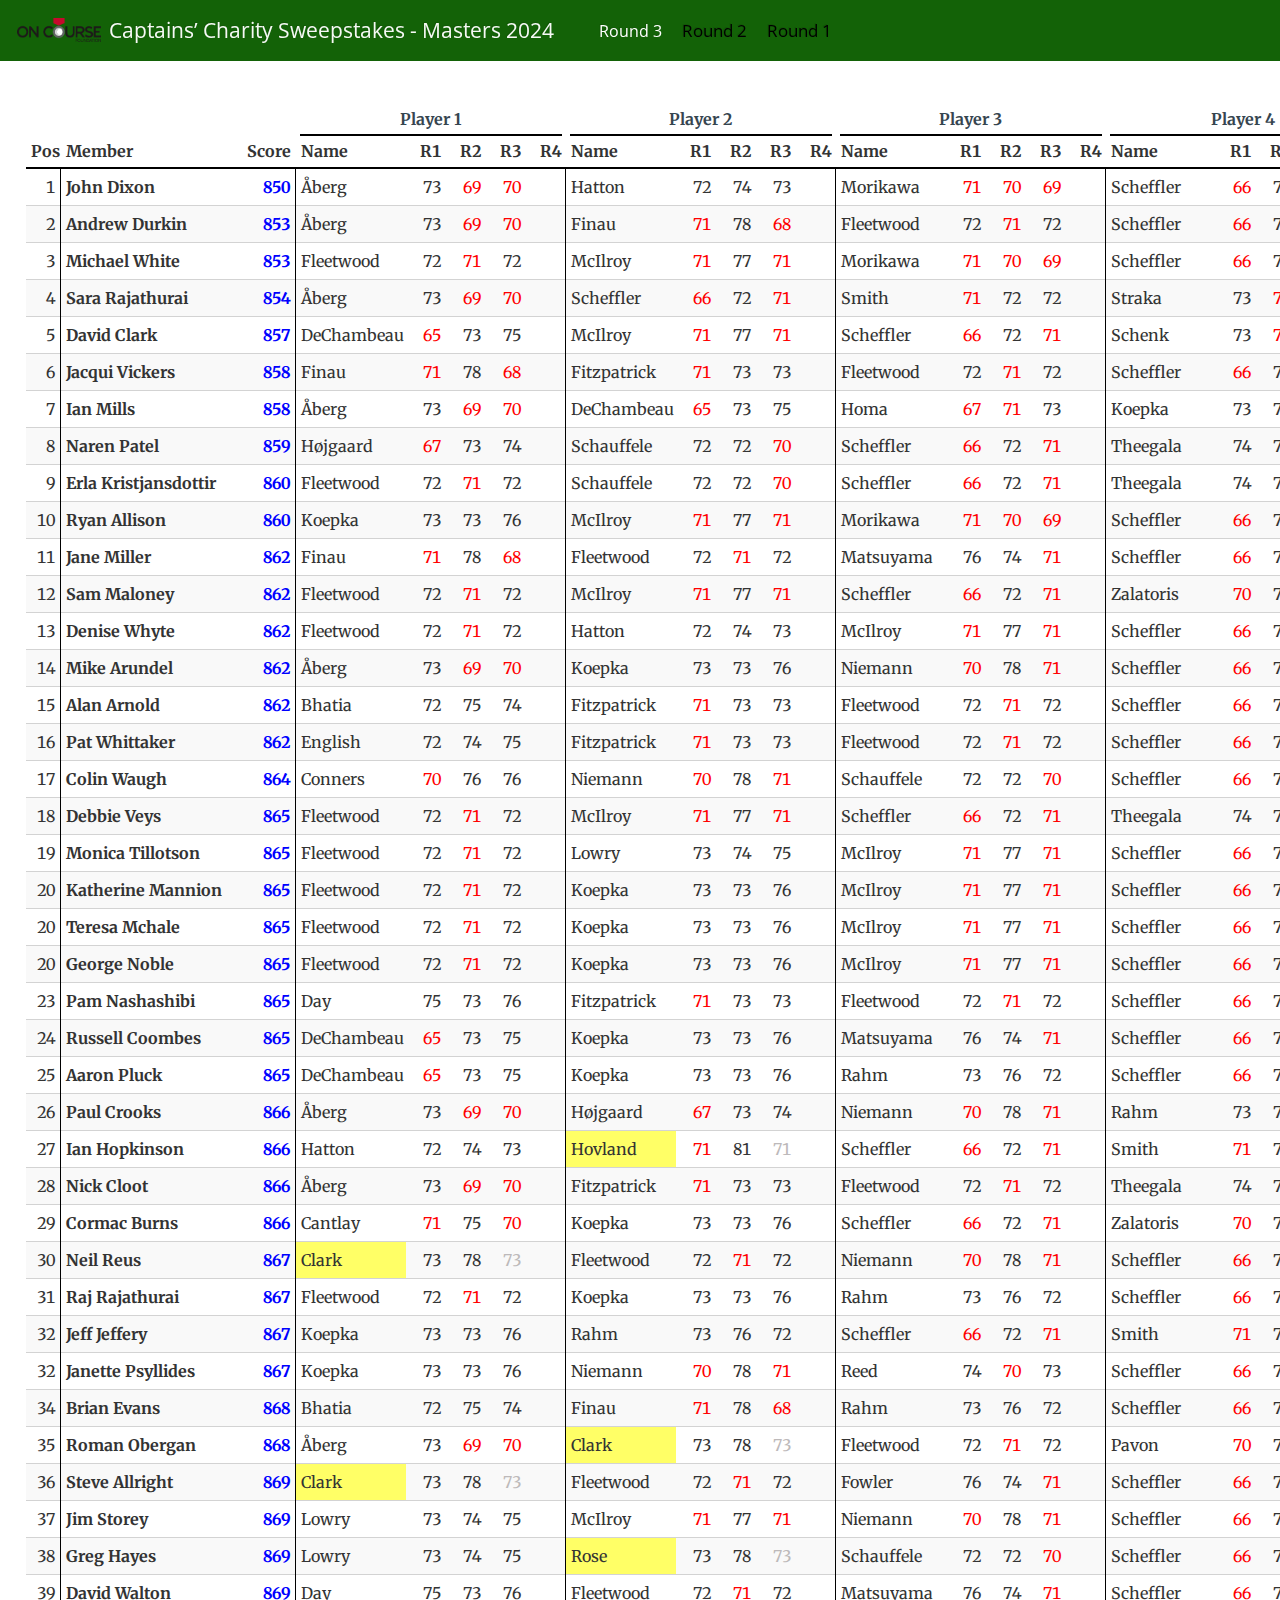
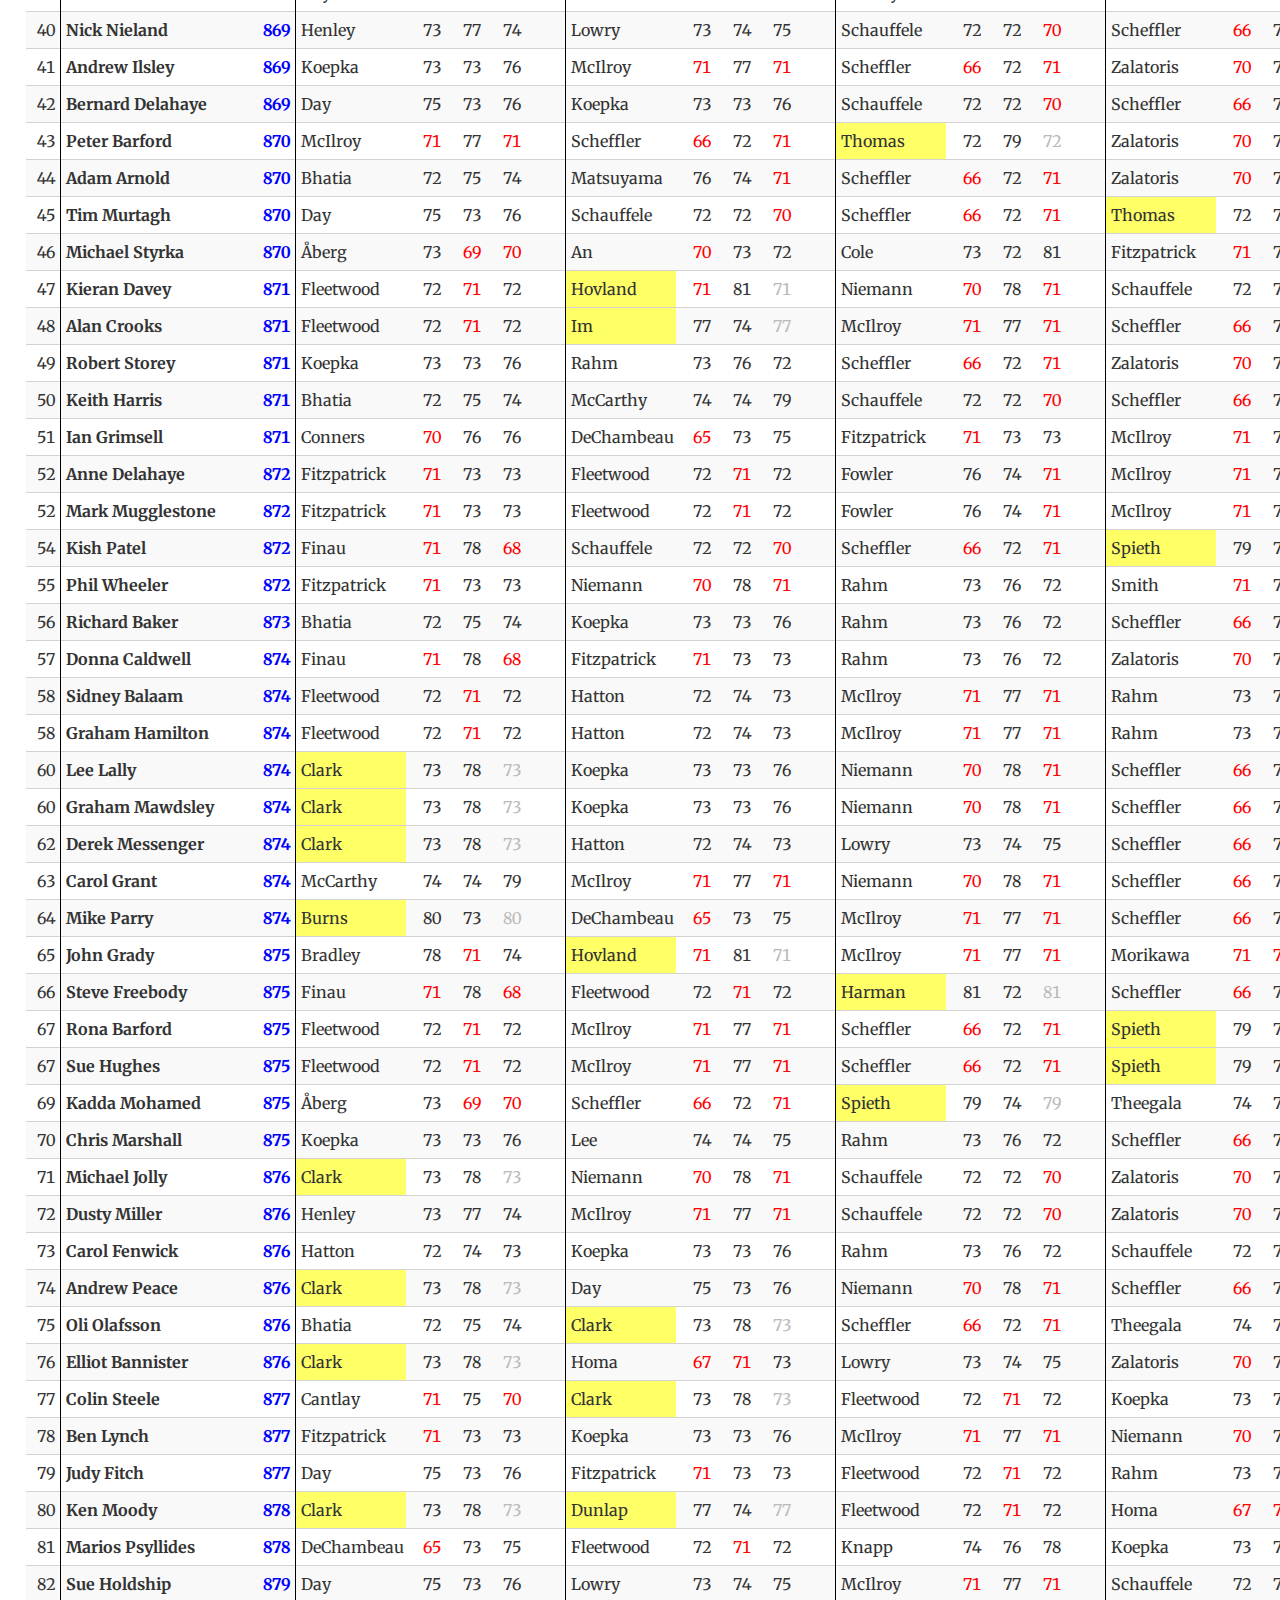
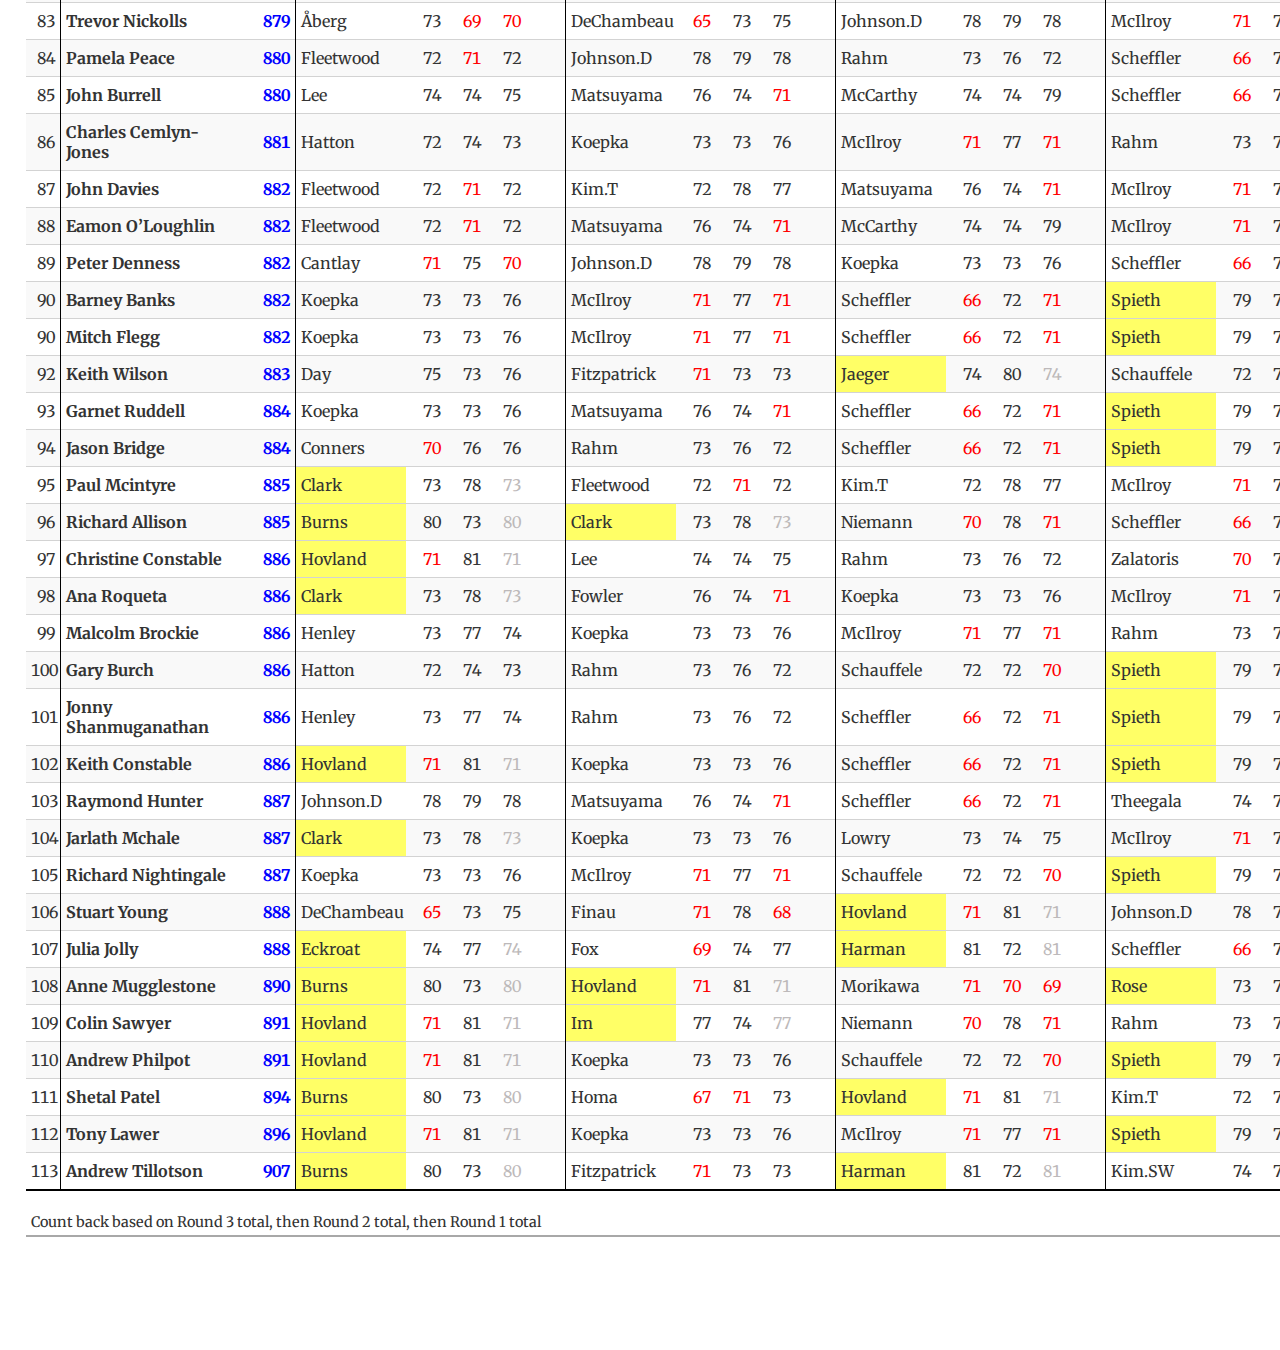
==== commit 8c074ec4: "added round 3" ====
--- a/docs/index.html
+++ b/docs/index.html
@@ -75,6 +75,10 @@
             <ul class="navbar-nav navbar-nav-scroll me-auto">
   <li class="nav-item">
     <a class="nav-link active" href="./index.html" rel="" target="" aria-current="page">
+ <span class="menu-text">Round 3</span></a>
+  </li>  
+  <li class="nav-item">
+    <a class="nav-link" href="./round2.html" rel="" target="">
  <span class="menu-text">Round 2</span></a>
   </li>  
   <li class="nav-item">
@@ -106,24 +110,24 @@
 <div class="cell">
 <div class="cell-output-display">
 
-<div id="bbaengfzug" style="padding-left:0px;padding-right:0px;padding-top:10px;padding-bottom:10px;overflow-x:auto;overflow-y:auto;width:auto;height:auto;">
+<div id="bvgrdporvj" style="padding-left:0px;padding-right:0px;padding-top:10px;padding-bottom:10px;overflow-x:auto;overflow-y:auto;width:auto;height:auto;">
 <style>@import url("https://fonts.googleapis.com/css2?family=Merriweather:ital,wght@0,100;0,200;0,300;0,400;0,500;0,600;0,700;0,800;0,900;1,100;1,200;1,300;1,400;1,500;1,600;1,700;1,800;1,900&display=swap");
-#bbaengfzug table {
+#bvgrdporvj table {
   font-family: Merriweather, Cochin, Serif, system-ui, 'Segoe UI', Roboto, Helvetica, Arial, sans-serif, 'Apple Color Emoji', 'Segoe UI Emoji', 'Segoe UI Symbol', 'Noto Color Emoji';
   -webkit-font-smoothing: antialiased;
   -moz-osx-font-smoothing: grayscale;
 }
 
-#bbaengfzug thead, #bbaengfzug tbody, #bbaengfzug tfoot, #bbaengfzug tr, #bbaengfzug td, #bbaengfzug th {
+#bvgrdporvj thead, #bvgrdporvj tbody, #bvgrdporvj tfoot, #bvgrdporvj tr, #bvgrdporvj td, #bvgrdporvj th {
   border-style: none;
 }
 
-#bbaengfzug p {
+#bvgrdporvj p {
   margin: 0;
   padding: 0;
 }
 
-#bbaengfzug .gt_table {
+#bvgrdporvj .gt_table {
   display: table;
   border-collapse: collapse;
   line-height: normal;
@@ -149,12 +153,12 @@
   border-left-color: #D3D3D3;
 }
 
-#bbaengfzug .gt_caption {
+#bvgrdporvj .gt_caption {
   padding-top: 4px;
   padding-bottom: 4px;
 }
 
-#bbaengfzug .gt_title {
+#bvgrdporvj .gt_title {
   color: #333333;
   font-size: 22px;
   font-weight: initial;
@@ -166,7 +170,7 @@
   border-bottom-width: 0;
 }
 
-#bbaengfzug .gt_subtitle {
+#bvgrdporvj .gt_subtitle {
   color: #333333;
   font-size: 20px;
   font-weight: initial;
@@ -178,7 +182,7 @@
   border-top-width: 0;
 }
 
-#bbaengfzug .gt_heading {
+#bvgrdporvj .gt_heading {
   background-color: #FFFFFF;
   text-align: center;
   border-bottom-color: #FFFFFF;
@@ -190,13 +194,13 @@
   border-right-color: #D3D3D3;
 }
 
-#bbaengfzug .gt_bottom_border {
+#bvgrdporvj .gt_bottom_border {
   border-bottom-style: solid;
   border-bottom-width: 2px;
   border-bottom-color: #D3D3D3;
 }
 
-#bbaengfzug .gt_col_headings {
+#bvgrdporvj .gt_col_headings {
   border-top-style: solid;
   border-top-width: 2px;
   border-top-color: #FFFFFF;
@@ -211,7 +215,7 @@
   border-right-color: #D3D3D3;
 }
 
-#bbaengfzug .gt_col_heading {
+#bvgrdporvj .gt_col_heading {
   color: #333333;
   background-color: #FFFFFF;
   font-size: 100%;
@@ -231,7 +235,7 @@
   overflow-x: hidden;
 }
 
-#bbaengfzug .gt_column_spanner_outer {
+#bvgrdporvj .gt_column_spanner_outer {
   color: #333333;
   background-color: #FFFFFF;
   font-size: 100%;
@@ -243,15 +247,15 @@
   padding-right: 4px;
 }
 
-#bbaengfzug .gt_column_spanner_outer:first-child {
+#bvgrdporvj .gt_column_spanner_outer:first-child {
   padding-left: 0;
 }
 
-#bbaengfzug .gt_column_spanner_outer:last-child {
+#bvgrdporvj .gt_column_spanner_outer:last-child {
   padding-right: 0;
 }
 
-#bbaengfzug .gt_column_spanner {
+#bvgrdporvj .gt_column_spanner {
   border-bottom-style: solid;
   border-bottom-width: 2px;
   border-bottom-color: #000000;
@@ -263,11 +267,11 @@
   width: 100%;
 }
 
-#bbaengfzug .gt_spanner_row {
+#bvgrdporvj .gt_spanner_row {
   border-bottom-style: hidden;
 }
 
-#bbaengfzug .gt_group_heading {
+#bvgrdporvj .gt_group_heading {
   padding-top: 8px;
   padding-bottom: 8px;
   padding-left: 5px;
@@ -293,7 +297,7 @@
   text-align: left;
 }
 
-#bbaengfzug .gt_empty_group_heading {
+#bvgrdporvj .gt_empty_group_heading {
   padding: 0.5px;
   color: #333333;
   background-color: #FFFFFF;
@@ -308,15 +312,15 @@
   vertical-align: middle;
 }
 
-#bbaengfzug .gt_from_md > :first-child {
+#bvgrdporvj .gt_from_md > :first-child {
   margin-top: 0;
 }
 
-#bbaengfzug .gt_from_md > :last-child {
+#bvgrdporvj .gt_from_md > :last-child {
   margin-bottom: 0;
 }
 
-#bbaengfzug .gt_row {
+#bvgrdporvj .gt_row {
   padding-top: 8px;
   padding-bottom: 8px;
   padding-left: 5px;
@@ -335,7 +339,7 @@
   overflow-x: hidden;
 }
 
-#bbaengfzug .gt_stub {
+#bvgrdporvj .gt_stub {
   color: #333333;
   background-color: #FFFFFF;
   font-size: 100%;
@@ -348,7 +352,7 @@
   padding-right: 5px;
 }
 
-#bbaengfzug .gt_stub_row_group {
+#bvgrdporvj .gt_stub_row_group {
   color: #333333;
   background-color: #FFFFFF;
   font-size: 100%;
@@ -362,15 +366,15 @@
   vertical-align: top;
 }
 
-#bbaengfzug .gt_row_group_first td {
+#bvgrdporvj .gt_row_group_first td {
   border-top-width: 2px;
 }
 
-#bbaengfzug .gt_row_group_first th {
+#bvgrdporvj .gt_row_group_first th {
   border-top-width: 2px;
 }
 
-#bbaengfzug .gt_summary_row {
+#bvgrdporvj .gt_summary_row {
   color: #333333;
   background-color: #FFFFFF;
   text-transform: inherit;
@@ -380,16 +384,16 @@
   padding-right: 5px;
 }
 
-#bbaengfzug .gt_first_summary_row {
+#bvgrdporvj .gt_first_summary_row {
   border-top-style: solid;
   border-top-color: #D3D3D3;
 }
 
-#bbaengfzug .gt_first_summary_row.thick {
+#bvgrdporvj .gt_first_summary_row.thick {
   border-top-width: 2px;
 }
 
-#bbaengfzug .gt_last_summary_row {
+#bvgrdporvj .gt_last_summary_row {
   padding-top: 8px;
   padding-bottom: 8px;
   padding-left: 5px;
@@ -399,7 +403,7 @@
   border-bottom-color: #D3D3D3;
 }
 
-#bbaengfzug .gt_grand_summary_row {
+#bvgrdporvj .gt_grand_summary_row {
   color: #333333;
   background-color: #FFFFFF;
   text-transform: inherit;
@@ -409,7 +413,7 @@
   padding-right: 5px;
 }
 
-#bbaengfzug .gt_first_grand_summary_row {
+#bvgrdporvj .gt_first_grand_summary_row {
   padding-top: 8px;
   padding-bottom: 8px;
   padding-left: 5px;
@@ -419,7 +423,7 @@
   border-top-color: #D3D3D3;
 }
 
-#bbaengfzug .gt_last_grand_summary_row_top {
+#bvgrdporvj .gt_last_grand_summary_row_top {
   padding-top: 8px;
   padding-bottom: 8px;
   padding-left: 5px;
@@ -429,11 +433,11 @@
   border-bottom-color: #D3D3D3;
 }
 
-#bbaengfzug .gt_striped {
+#bvgrdporvj .gt_striped {
   background-color: rgba(128, 128, 128, 0.05);
 }
 
-#bbaengfzug .gt_table_body {
+#bvgrdporvj .gt_table_body {
   border-top-style: solid;
   border-top-width: 2px;
   border-top-color: #D3D3D3;
@@ -442,7 +446,7 @@
   border-bottom-color: #000000;
 }
 
-#bbaengfzug .gt_footnotes {
+#bvgrdporvj .gt_footnotes {
   color: #333333;
   background-color: #FFFFFF;
   border-bottom-style: none;
@@ -456,7 +460,7 @@
   border-right-color: #D3D3D3;
 }
 
-#bbaengfzug .gt_footnote {
+#bvgrdporvj .gt_footnote {
   margin: 0px;
   font-size: 90%;
   padding-top: 4px;
@@ -465,7 +469,7 @@
   padding-right: 5px;
 }
 
-#bbaengfzug .gt_sourcenotes {
+#bvgrdporvj .gt_sourcenotes {
   color: #333333;
   background-color: #FFFFFF;
   border-bottom-style: none;
@@ -479,7 +483,7 @@
   border-right-color: #D3D3D3;
 }
 
-#bbaengfzug .gt_sourcenote {
+#bvgrdporvj .gt_sourcenote {
   font-size: 90%;
   padding-top: 4px;
   padding-bottom: 4px;
@@ -487,63 +491,63 @@
   padding-right: 5px;
 }
 
-#bbaengfzug .gt_left {
+#bvgrdporvj .gt_left {
   text-align: left;
 }
 
-#bbaengfzug .gt_center {
+#bvgrdporvj .gt_center {
   text-align: center;
 }
 
-#bbaengfzug .gt_right {
+#bvgrdporvj .gt_right {
   text-align: right;
   font-variant-numeric: tabular-nums;
 }
 
-#bbaengfzug .gt_font_normal {
+#bvgrdporvj .gt_font_normal {
   font-weight: normal;
 }
 
-#bbaengfzug .gt_font_bold {
+#bvgrdporvj .gt_font_bold {
   font-weight: bold;
 }
 
-#bbaengfzug .gt_font_italic {
+#bvgrdporvj .gt_font_italic {
   font-style: italic;
 }
 
-#bbaengfzug .gt_super {
+#bvgrdporvj .gt_super {
   font-size: 65%;
 }
 
-#bbaengfzug .gt_footnote_marks {
+#bvgrdporvj .gt_footnote_marks {
   font-size: 75%;
   vertical-align: 0.4em;
   position: initial;
 }
 
-#bbaengfzug .gt_asterisk {
+#bvgrdporvj .gt_asterisk {
   font-size: 100%;
   vertical-align: 0;
 }
 
-#bbaengfzug .gt_indent_1 {
+#bvgrdporvj .gt_indent_1 {
   text-indent: 5px;
 }
 
-#bbaengfzug .gt_indent_2 {
+#bvgrdporvj .gt_indent_2 {
   text-indent: 10px;
 }
 
-#bbaengfzug .gt_indent_3 {
+#bvgrdporvj .gt_indent_3 {
   text-indent: 15px;
 }
 
-#bbaengfzug .gt_indent_4 {
+#bvgrdporvj .gt_indent_4 {
   text-indent: 20px;
 }
 
-#bbaengfzug .gt_indent_5 {
+#bvgrdporvj .gt_indent_5 {
   text-indent: 25px;
 }
 </style>
@@ -616,2608 +620,2608 @@
   </thead>
   <tbody class="gt_table_body">
     <tr><td headers="N" class="gt_row gt_right">1</td>
-<td headers="Member" class="gt_row gt_left" style="font-weight: bold; border-left-width: 1px; border-left-style: solid; border-left-color: black;">Ian Mills</td>
-<td headers="Score" class="gt_row gt_right" style="font-weight: bold; color: #0000FF;">564</td>
+<td headers="Member" class="gt_row gt_left" style="font-weight: bold; border-left-width: 1px; border-left-style: solid; border-left-color: black;">John Dixon</td>
+<td headers="Score" class="gt_row gt_right" style="font-weight: bold; color: #0000FF;">850</td>
 <td headers="Player1_Name" class="gt_row gt_left" style="border-left-width: 1px; border-left-style: solid; border-left-color: black;">Åberg</td>
 <td headers="Player1_R1" class="gt_row gt_right">73</td>
 <td headers="Player1_R2" class="gt_row gt_right" style="color: #FF0000;">69</td>
-<td headers="Player1_R3" class="gt_row gt_right"><br></td>
+<td headers="Player1_R3" class="gt_row gt_right" style="color: #FF0000;">70</td>
+<td headers="Player1_R4" class="gt_row gt_right"><br></td>
+<td headers="Player2_Name" class="gt_row gt_left" style="border-left-width: 1px; border-left-style: solid; border-left-color: black;">Hatton</td>
+<td headers="Player2_R1" class="gt_row gt_right">72</td>
+<td headers="Player2_R2" class="gt_row gt_right">74</td>
+<td headers="Player2_R3" class="gt_row gt_right">73</td>
+<td headers="Player2_R4" class="gt_row gt_right"><br></td>
+<td headers="Player3_Name" class="gt_row gt_left" style="border-left-width: 1px; border-left-style: solid; border-left-color: black;">Morikawa</td>
+<td headers="Player3_R1" class="gt_row gt_right" style="color: #FF0000;">71</td>
+<td headers="Player3_R2" class="gt_row gt_right" style="color: #FF0000;">70</td>
+<td headers="Player3_R3" class="gt_row gt_right" style="color: #FF0000;">69</td>
+<td headers="Player3_R4" class="gt_row gt_right"><br></td>
+<td headers="Player4_Name" class="gt_row gt_left" style="border-left-width: 1px; border-left-style: solid; border-left-color: black;">Scheffler</td>
+<td headers="Player4_R1" class="gt_row gt_right" style="color: #FF0000;">66</td>
+<td headers="Player4_R2" class="gt_row gt_right">72</td>
+<td headers="Player4_R3" class="gt_row gt_right" style="color: #FF0000;">71</td>
+<td headers="Player4_R4" class="gt_row gt_right"><br></td></tr>
+    <tr><td headers="N" class="gt_row gt_right gt_striped">2</td>
+<td headers="Member" class="gt_row gt_left gt_striped" style="font-weight: bold; border-left-width: 1px; border-left-style: solid; border-left-color: black;">Andrew Durkin</td>
+<td headers="Score" class="gt_row gt_right gt_striped" style="font-weight: bold; color: #0000FF;">853</td>
+<td headers="Player1_Name" class="gt_row gt_left gt_striped" style="border-left-width: 1px; border-left-style: solid; border-left-color: black;">Åberg</td>
+<td headers="Player1_R1" class="gt_row gt_right gt_striped">73</td>
+<td headers="Player1_R2" class="gt_row gt_right gt_striped" style="color: #FF0000;">69</td>
+<td headers="Player1_R3" class="gt_row gt_right gt_striped" style="color: #FF0000;">70</td>
+<td headers="Player1_R4" class="gt_row gt_right gt_striped"><br></td>
+<td headers="Player2_Name" class="gt_row gt_left gt_striped" style="border-left-width: 1px; border-left-style: solid; border-left-color: black;">Finau</td>
+<td headers="Player2_R1" class="gt_row gt_right gt_striped" style="color: #FF0000;">71</td>
+<td headers="Player2_R2" class="gt_row gt_right gt_striped">78</td>
+<td headers="Player2_R3" class="gt_row gt_right gt_striped" style="color: #FF0000;">68</td>
+<td headers="Player2_R4" class="gt_row gt_right gt_striped"><br></td>
+<td headers="Player3_Name" class="gt_row gt_left gt_striped" style="border-left-width: 1px; border-left-style: solid; border-left-color: black;">Fleetwood</td>
+<td headers="Player3_R1" class="gt_row gt_right gt_striped">72</td>
+<td headers="Player3_R2" class="gt_row gt_right gt_striped" style="color: #FF0000;">71</td>
+<td headers="Player3_R3" class="gt_row gt_right gt_striped">72</td>
+<td headers="Player3_R4" class="gt_row gt_right gt_striped"><br></td>
+<td headers="Player4_Name" class="gt_row gt_left gt_striped" style="border-left-width: 1px; border-left-style: solid; border-left-color: black;">Scheffler</td>
+<td headers="Player4_R1" class="gt_row gt_right gt_striped" style="color: #FF0000;">66</td>
+<td headers="Player4_R2" class="gt_row gt_right gt_striped">72</td>
+<td headers="Player4_R3" class="gt_row gt_right gt_striped" style="color: #FF0000;">71</td>
+<td headers="Player4_R4" class="gt_row gt_right gt_striped"><br></td></tr>
+    <tr><td headers="N" class="gt_row gt_right">3</td>
+<td headers="Member" class="gt_row gt_left" style="font-weight: bold; border-left-width: 1px; border-left-style: solid; border-left-color: black;">Michael White</td>
+<td headers="Score" class="gt_row gt_right" style="font-weight: bold; color: #0000FF;">853</td>
+<td headers="Player1_Name" class="gt_row gt_left" style="border-left-width: 1px; border-left-style: solid; border-left-color: black;">Fleetwood</td>
+<td headers="Player1_R1" class="gt_row gt_right">72</td>
+<td headers="Player1_R2" class="gt_row gt_right" style="color: #FF0000;">71</td>
+<td headers="Player1_R3" class="gt_row gt_right">72</td>
+<td headers="Player1_R4" class="gt_row gt_right"><br></td>
+<td headers="Player2_Name" class="gt_row gt_left" style="border-left-width: 1px; border-left-style: solid; border-left-color: black;">McIlroy</td>
+<td headers="Player2_R1" class="gt_row gt_right" style="color: #FF0000;">71</td>
+<td headers="Player2_R2" class="gt_row gt_right">77</td>
+<td headers="Player2_R3" class="gt_row gt_right" style="color: #FF0000;">71</td>
+<td headers="Player2_R4" class="gt_row gt_right"><br></td>
+<td headers="Player3_Name" class="gt_row gt_left" style="border-left-width: 1px; border-left-style: solid; border-left-color: black;">Morikawa</td>
+<td headers="Player3_R1" class="gt_row gt_right" style="color: #FF0000;">71</td>
+<td headers="Player3_R2" class="gt_row gt_right" style="color: #FF0000;">70</td>
+<td headers="Player3_R3" class="gt_row gt_right" style="color: #FF0000;">69</td>
+<td headers="Player3_R4" class="gt_row gt_right"><br></td>
+<td headers="Player4_Name" class="gt_row gt_left" style="border-left-width: 1px; border-left-style: solid; border-left-color: black;">Scheffler</td>
+<td headers="Player4_R1" class="gt_row gt_right" style="color: #FF0000;">66</td>
+<td headers="Player4_R2" class="gt_row gt_right">72</td>
+<td headers="Player4_R3" class="gt_row gt_right" style="color: #FF0000;">71</td>
+<td headers="Player4_R4" class="gt_row gt_right"><br></td></tr>
+    <tr><td headers="N" class="gt_row gt_right gt_striped">4</td>
+<td headers="Member" class="gt_row gt_left gt_striped" style="font-weight: bold; border-left-width: 1px; border-left-style: solid; border-left-color: black;">Sara Rajathurai</td>
+<td headers="Score" class="gt_row gt_right gt_striped" style="font-weight: bold; color: #0000FF;">854</td>
+<td headers="Player1_Name" class="gt_row gt_left gt_striped" style="border-left-width: 1px; border-left-style: solid; border-left-color: black;">Åberg</td>
+<td headers="Player1_R1" class="gt_row gt_right gt_striped">73</td>
+<td headers="Player1_R2" class="gt_row gt_right gt_striped" style="color: #FF0000;">69</td>
+<td headers="Player1_R3" class="gt_row gt_right gt_striped" style="color: #FF0000;">70</td>
+<td headers="Player1_R4" class="gt_row gt_right gt_striped"><br></td>
+<td headers="Player2_Name" class="gt_row gt_left gt_striped" style="border-left-width: 1px; border-left-style: solid; border-left-color: black;">Scheffler</td>
+<td headers="Player2_R1" class="gt_row gt_right gt_striped" style="color: #FF0000;">66</td>
+<td headers="Player2_R2" class="gt_row gt_right gt_striped">72</td>
+<td headers="Player2_R3" class="gt_row gt_right gt_striped" style="color: #FF0000;">71</td>
+<td headers="Player2_R4" class="gt_row gt_right gt_striped"><br></td>
+<td headers="Player3_Name" class="gt_row gt_left gt_striped" style="border-left-width: 1px; border-left-style: solid; border-left-color: black;">Smith</td>
+<td headers="Player3_R1" class="gt_row gt_right gt_striped" style="color: #FF0000;">71</td>
+<td headers="Player3_R2" class="gt_row gt_right gt_striped">72</td>
+<td headers="Player3_R3" class="gt_row gt_right gt_striped">72</td>
+<td headers="Player3_R4" class="gt_row gt_right gt_striped"><br></td>
+<td headers="Player4_Name" class="gt_row gt_left gt_striped" style="border-left-width: 1px; border-left-style: solid; border-left-color: black;">Straka</td>
+<td headers="Player4_R1" class="gt_row gt_right gt_striped">73</td>
+<td headers="Player4_R2" class="gt_row gt_right gt_striped" style="color: #FF0000;">71</td>
+<td headers="Player4_R3" class="gt_row gt_right gt_striped">74</td>
+<td headers="Player4_R4" class="gt_row gt_right gt_striped"><br></td></tr>
+    <tr><td headers="N" class="gt_row gt_right">5</td>
+<td headers="Member" class="gt_row gt_left" style="font-weight: bold; border-left-width: 1px; border-left-style: solid; border-left-color: black;">David Clark</td>
+<td headers="Score" class="gt_row gt_right" style="font-weight: bold; color: #0000FF;">857</td>
+<td headers="Player1_Name" class="gt_row gt_left" style="border-left-width: 1px; border-left-style: solid; border-left-color: black;">DeChambeau</td>
+<td headers="Player1_R1" class="gt_row gt_right" style="color: #FF0000;">65</td>
+<td headers="Player1_R2" class="gt_row gt_right">73</td>
+<td headers="Player1_R3" class="gt_row gt_right">75</td>
+<td headers="Player1_R4" class="gt_row gt_right"><br></td>
+<td headers="Player2_Name" class="gt_row gt_left" style="border-left-width: 1px; border-left-style: solid; border-left-color: black;">McIlroy</td>
+<td headers="Player2_R1" class="gt_row gt_right" style="color: #FF0000;">71</td>
+<td headers="Player2_R2" class="gt_row gt_right">77</td>
+<td headers="Player2_R3" class="gt_row gt_right" style="color: #FF0000;">71</td>
+<td headers="Player2_R4" class="gt_row gt_right"><br></td>
+<td headers="Player3_Name" class="gt_row gt_left" style="border-left-width: 1px; border-left-style: solid; border-left-color: black;">Scheffler</td>
+<td headers="Player3_R1" class="gt_row gt_right" style="color: #FF0000;">66</td>
+<td headers="Player3_R2" class="gt_row gt_right">72</td>
+<td headers="Player3_R3" class="gt_row gt_right" style="color: #FF0000;">71</td>
+<td headers="Player3_R4" class="gt_row gt_right"><br></td>
+<td headers="Player4_Name" class="gt_row gt_left" style="border-left-width: 1px; border-left-style: solid; border-left-color: black;">Schenk</td>
+<td headers="Player4_R1" class="gt_row gt_right">73</td>
+<td headers="Player4_R2" class="gt_row gt_right" style="color: #FF0000;">71</td>
+<td headers="Player4_R3" class="gt_row gt_right">72</td>
+<td headers="Player4_R4" class="gt_row gt_right"><br></td></tr>
+    <tr><td headers="N" class="gt_row gt_right gt_striped">6</td>
+<td headers="Member" class="gt_row gt_left gt_striped" style="font-weight: bold; border-left-width: 1px; border-left-style: solid; border-left-color: black;">Jacqui Vickers</td>
+<td headers="Score" class="gt_row gt_right gt_striped" style="font-weight: bold; color: #0000FF;">858</td>
+<td headers="Player1_Name" class="gt_row gt_left gt_striped" style="border-left-width: 1px; border-left-style: solid; border-left-color: black;">Finau</td>
+<td headers="Player1_R1" class="gt_row gt_right gt_striped" style="color: #FF0000;">71</td>
+<td headers="Player1_R2" class="gt_row gt_right gt_striped">78</td>
+<td headers="Player1_R3" class="gt_row gt_right gt_striped" style="color: #FF0000;">68</td>
+<td headers="Player1_R4" class="gt_row gt_right gt_striped"><br></td>
+<td headers="Player2_Name" class="gt_row gt_left gt_striped" style="border-left-width: 1px; border-left-style: solid; border-left-color: black;">Fitzpatrick</td>
+<td headers="Player2_R1" class="gt_row gt_right gt_striped" style="color: #FF0000;">71</td>
+<td headers="Player2_R2" class="gt_row gt_right gt_striped">73</td>
+<td headers="Player2_R3" class="gt_row gt_right gt_striped">73</td>
+<td headers="Player2_R4" class="gt_row gt_right gt_striped"><br></td>
+<td headers="Player3_Name" class="gt_row gt_left gt_striped" style="border-left-width: 1px; border-left-style: solid; border-left-color: black;">Fleetwood</td>
+<td headers="Player3_R1" class="gt_row gt_right gt_striped">72</td>
+<td headers="Player3_R2" class="gt_row gt_right gt_striped" style="color: #FF0000;">71</td>
+<td headers="Player3_R3" class="gt_row gt_right gt_striped">72</td>
+<td headers="Player3_R4" class="gt_row gt_right gt_striped"><br></td>
+<td headers="Player4_Name" class="gt_row gt_left gt_striped" style="border-left-width: 1px; border-left-style: solid; border-left-color: black;">Scheffler</td>
+<td headers="Player4_R1" class="gt_row gt_right gt_striped" style="color: #FF0000;">66</td>
+<td headers="Player4_R2" class="gt_row gt_right gt_striped">72</td>
+<td headers="Player4_R3" class="gt_row gt_right gt_striped" style="color: #FF0000;">71</td>
+<td headers="Player4_R4" class="gt_row gt_right gt_striped"><br></td></tr>
+    <tr><td headers="N" class="gt_row gt_right">7</td>
+<td headers="Member" class="gt_row gt_left" style="font-weight: bold; border-left-width: 1px; border-left-style: solid; border-left-color: black;">Ian Mills</td>
+<td headers="Score" class="gt_row gt_right" style="font-weight: bold; color: #0000FF;">858</td>
+<td headers="Player1_Name" class="gt_row gt_left" style="border-left-width: 1px; border-left-style: solid; border-left-color: black;">Åberg</td>
+<td headers="Player1_R1" class="gt_row gt_right">73</td>
+<td headers="Player1_R2" class="gt_row gt_right" style="color: #FF0000;">69</td>
+<td headers="Player1_R3" class="gt_row gt_right" style="color: #FF0000;">70</td>
 <td headers="Player1_R4" class="gt_row gt_right"><br></td>
 <td headers="Player2_Name" class="gt_row gt_left" style="border-left-width: 1px; border-left-style: solid; border-left-color: black;">DeChambeau</td>
 <td headers="Player2_R1" class="gt_row gt_right" style="color: #FF0000;">65</td>
 <td headers="Player2_R2" class="gt_row gt_right">73</td>
-<td headers="Player2_R3" class="gt_row gt_right"><br></td>
+<td headers="Player2_R3" class="gt_row gt_right">75</td>
 <td headers="Player2_R4" class="gt_row gt_right"><br></td>
 <td headers="Player3_Name" class="gt_row gt_left" style="border-left-width: 1px; border-left-style: solid; border-left-color: black;">Homa</td>
 <td headers="Player3_R1" class="gt_row gt_right" style="color: #FF0000;">67</td>
 <td headers="Player3_R2" class="gt_row gt_right" style="color: #FF0000;">71</td>
-<td headers="Player3_R3" class="gt_row gt_right"><br></td>
+<td headers="Player3_R3" class="gt_row gt_right">73</td>
 <td headers="Player3_R4" class="gt_row gt_right"><br></td>
 <td headers="Player4_Name" class="gt_row gt_left" style="border-left-width: 1px; border-left-style: solid; border-left-color: black;">Koepka</td>
 <td headers="Player4_R1" class="gt_row gt_right">73</td>
 <td headers="Player4_R2" class="gt_row gt_right">73</td>
-<td headers="Player4_R3" class="gt_row gt_right"><br></td>
-<td headers="Player4_R4" class="gt_row gt_right"><br></td></tr>
-    <tr><td headers="N" class="gt_row gt_right gt_striped">2</td>
-<td headers="Member" class="gt_row gt_left gt_striped" style="font-weight: bold; border-left-width: 1px; border-left-style: solid; border-left-color: black;">Sara Rajathurai</td>
-<td headers="Score" class="gt_row gt_right gt_striped" style="font-weight: bold; color: #0000FF;">567</td>
+<td headers="Player4_R3" class="gt_row gt_right">76</td>
+<td headers="Player4_R4" class="gt_row gt_right"><br></td></tr>
+    <tr><td headers="N" class="gt_row gt_right gt_striped">8</td>
+<td headers="Member" class="gt_row gt_left gt_striped" style="font-weight: bold; border-left-width: 1px; border-left-style: solid; border-left-color: black;">Naren Patel</td>
+<td headers="Score" class="gt_row gt_right gt_striped" style="font-weight: bold; color: #0000FF;">859</td>
+<td headers="Player1_Name" class="gt_row gt_left gt_striped" style="border-left-width: 1px; border-left-style: solid; border-left-color: black;">Højgaard</td>
+<td headers="Player1_R1" class="gt_row gt_right gt_striped" style="color: #FF0000;">67</td>
+<td headers="Player1_R2" class="gt_row gt_right gt_striped">73</td>
+<td headers="Player1_R3" class="gt_row gt_right gt_striped">74</td>
+<td headers="Player1_R4" class="gt_row gt_right gt_striped"><br></td>
+<td headers="Player2_Name" class="gt_row gt_left gt_striped" style="border-left-width: 1px; border-left-style: solid; border-left-color: black;">Schauffele</td>
+<td headers="Player2_R1" class="gt_row gt_right gt_striped">72</td>
+<td headers="Player2_R2" class="gt_row gt_right gt_striped">72</td>
+<td headers="Player2_R3" class="gt_row gt_right gt_striped" style="color: #FF0000;">70</td>
+<td headers="Player2_R4" class="gt_row gt_right gt_striped"><br></td>
+<td headers="Player3_Name" class="gt_row gt_left gt_striped" style="border-left-width: 1px; border-left-style: solid; border-left-color: black;">Scheffler</td>
+<td headers="Player3_R1" class="gt_row gt_right gt_striped" style="color: #FF0000;">66</td>
+<td headers="Player3_R2" class="gt_row gt_right gt_striped">72</td>
+<td headers="Player3_R3" class="gt_row gt_right gt_striped" style="color: #FF0000;">71</td>
+<td headers="Player3_R4" class="gt_row gt_right gt_striped"><br></td>
+<td headers="Player4_Name" class="gt_row gt_left gt_striped" style="border-left-width: 1px; border-left-style: solid; border-left-color: black;">Theegala</td>
+<td headers="Player4_R1" class="gt_row gt_right gt_striped">74</td>
+<td headers="Player4_R2" class="gt_row gt_right gt_striped">74</td>
+<td headers="Player4_R3" class="gt_row gt_right gt_striped">74</td>
+<td headers="Player4_R4" class="gt_row gt_right gt_striped"><br></td></tr>
+    <tr><td headers="N" class="gt_row gt_right">9</td>
+<td headers="Member" class="gt_row gt_left" style="font-weight: bold; border-left-width: 1px; border-left-style: solid; border-left-color: black;">Erla Kristjansdottir</td>
+<td headers="Score" class="gt_row gt_right" style="font-weight: bold; color: #0000FF;">860</td>
+<td headers="Player1_Name" class="gt_row gt_left" style="border-left-width: 1px; border-left-style: solid; border-left-color: black;">Fleetwood</td>
+<td headers="Player1_R1" class="gt_row gt_right">72</td>
+<td headers="Player1_R2" class="gt_row gt_right" style="color: #FF0000;">71</td>
+<td headers="Player1_R3" class="gt_row gt_right">72</td>
+<td headers="Player1_R4" class="gt_row gt_right"><br></td>
+<td headers="Player2_Name" class="gt_row gt_left" style="border-left-width: 1px; border-left-style: solid; border-left-color: black;">Schauffele</td>
+<td headers="Player2_R1" class="gt_row gt_right">72</td>
+<td headers="Player2_R2" class="gt_row gt_right">72</td>
+<td headers="Player2_R3" class="gt_row gt_right" style="color: #FF0000;">70</td>
+<td headers="Player2_R4" class="gt_row gt_right"><br></td>
+<td headers="Player3_Name" class="gt_row gt_left" style="border-left-width: 1px; border-left-style: solid; border-left-color: black;">Scheffler</td>
+<td headers="Player3_R1" class="gt_row gt_right" style="color: #FF0000;">66</td>
+<td headers="Player3_R2" class="gt_row gt_right">72</td>
+<td headers="Player3_R3" class="gt_row gt_right" style="color: #FF0000;">71</td>
+<td headers="Player3_R4" class="gt_row gt_right"><br></td>
+<td headers="Player4_Name" class="gt_row gt_left" style="border-left-width: 1px; border-left-style: solid; border-left-color: black;">Theegala</td>
+<td headers="Player4_R1" class="gt_row gt_right">74</td>
+<td headers="Player4_R2" class="gt_row gt_right">74</td>
+<td headers="Player4_R3" class="gt_row gt_right">74</td>
+<td headers="Player4_R4" class="gt_row gt_right"><br></td></tr>
+    <tr><td headers="N" class="gt_row gt_right gt_striped">10</td>
+<td headers="Member" class="gt_row gt_left gt_striped" style="font-weight: bold; border-left-width: 1px; border-left-style: solid; border-left-color: black;">Ryan Allison</td>
+<td headers="Score" class="gt_row gt_right gt_striped" style="font-weight: bold; color: #0000FF;">860</td>
+<td headers="Player1_Name" class="gt_row gt_left gt_striped" style="border-left-width: 1px; border-left-style: solid; border-left-color: black;">Koepka</td>
+<td headers="Player1_R1" class="gt_row gt_right gt_striped">73</td>
+<td headers="Player1_R2" class="gt_row gt_right gt_striped">73</td>
+<td headers="Player1_R3" class="gt_row gt_right gt_striped">76</td>
+<td headers="Player1_R4" class="gt_row gt_right gt_striped"><br></td>
+<td headers="Player2_Name" class="gt_row gt_left gt_striped" style="border-left-width: 1px; border-left-style: solid; border-left-color: black;">McIlroy</td>
+<td headers="Player2_R1" class="gt_row gt_right gt_striped" style="color: #FF0000;">71</td>
+<td headers="Player2_R2" class="gt_row gt_right gt_striped">77</td>
+<td headers="Player2_R3" class="gt_row gt_right gt_striped" style="color: #FF0000;">71</td>
+<td headers="Player2_R4" class="gt_row gt_right gt_striped"><br></td>
+<td headers="Player3_Name" class="gt_row gt_left gt_striped" style="border-left-width: 1px; border-left-style: solid; border-left-color: black;">Morikawa</td>
+<td headers="Player3_R1" class="gt_row gt_right gt_striped" style="color: #FF0000;">71</td>
+<td headers="Player3_R2" class="gt_row gt_right gt_striped" style="color: #FF0000;">70</td>
+<td headers="Player3_R3" class="gt_row gt_right gt_striped" style="color: #FF0000;">69</td>
+<td headers="Player3_R4" class="gt_row gt_right gt_striped"><br></td>
+<td headers="Player4_Name" class="gt_row gt_left gt_striped" style="border-left-width: 1px; border-left-style: solid; border-left-color: black;">Scheffler</td>
+<td headers="Player4_R1" class="gt_row gt_right gt_striped" style="color: #FF0000;">66</td>
+<td headers="Player4_R2" class="gt_row gt_right gt_striped">72</td>
+<td headers="Player4_R3" class="gt_row gt_right gt_striped" style="color: #FF0000;">71</td>
+<td headers="Player4_R4" class="gt_row gt_right gt_striped"><br></td></tr>
+    <tr><td headers="N" class="gt_row gt_right">11</td>
+<td headers="Member" class="gt_row gt_left" style="font-weight: bold; border-left-width: 1px; border-left-style: solid; border-left-color: black;">Jane Miller</td>
+<td headers="Score" class="gt_row gt_right" style="font-weight: bold; color: #0000FF;">862</td>
+<td headers="Player1_Name" class="gt_row gt_left" style="border-left-width: 1px; border-left-style: solid; border-left-color: black;">Finau</td>
+<td headers="Player1_R1" class="gt_row gt_right" style="color: #FF0000;">71</td>
+<td headers="Player1_R2" class="gt_row gt_right">78</td>
+<td headers="Player1_R3" class="gt_row gt_right" style="color: #FF0000;">68</td>
+<td headers="Player1_R4" class="gt_row gt_right"><br></td>
+<td headers="Player2_Name" class="gt_row gt_left" style="border-left-width: 1px; border-left-style: solid; border-left-color: black;">Fleetwood</td>
+<td headers="Player2_R1" class="gt_row gt_right">72</td>
+<td headers="Player2_R2" class="gt_row gt_right" style="color: #FF0000;">71</td>
+<td headers="Player2_R3" class="gt_row gt_right">72</td>
+<td headers="Player2_R4" class="gt_row gt_right"><br></td>
+<td headers="Player3_Name" class="gt_row gt_left" style="border-left-width: 1px; border-left-style: solid; border-left-color: black;">Matsuyama</td>
+<td headers="Player3_R1" class="gt_row gt_right">76</td>
+<td headers="Player3_R2" class="gt_row gt_right">74</td>
+<td headers="Player3_R3" class="gt_row gt_right" style="color: #FF0000;">71</td>
+<td headers="Player3_R4" class="gt_row gt_right"><br></td>
+<td headers="Player4_Name" class="gt_row gt_left" style="border-left-width: 1px; border-left-style: solid; border-left-color: black;">Scheffler</td>
+<td headers="Player4_R1" class="gt_row gt_right" style="color: #FF0000;">66</td>
+<td headers="Player4_R2" class="gt_row gt_right">72</td>
+<td headers="Player4_R3" class="gt_row gt_right" style="color: #FF0000;">71</td>
+<td headers="Player4_R4" class="gt_row gt_right"><br></td></tr>
+    <tr><td headers="N" class="gt_row gt_right gt_striped">12</td>
+<td headers="Member" class="gt_row gt_left gt_striped" style="font-weight: bold; border-left-width: 1px; border-left-style: solid; border-left-color: black;">Sam Maloney</td>
+<td headers="Score" class="gt_row gt_right gt_striped" style="font-weight: bold; color: #0000FF;">862</td>
+<td headers="Player1_Name" class="gt_row gt_left gt_striped" style="border-left-width: 1px; border-left-style: solid; border-left-color: black;">Fleetwood</td>
+<td headers="Player1_R1" class="gt_row gt_right gt_striped">72</td>
+<td headers="Player1_R2" class="gt_row gt_right gt_striped" style="color: #FF0000;">71</td>
+<td headers="Player1_R3" class="gt_row gt_right gt_striped">72</td>
+<td headers="Player1_R4" class="gt_row gt_right gt_striped"><br></td>
+<td headers="Player2_Name" class="gt_row gt_left gt_striped" style="border-left-width: 1px; border-left-style: solid; border-left-color: black;">McIlroy</td>
+<td headers="Player2_R1" class="gt_row gt_right gt_striped" style="color: #FF0000;">71</td>
+<td headers="Player2_R2" class="gt_row gt_right gt_striped">77</td>
+<td headers="Player2_R3" class="gt_row gt_right gt_striped" style="color: #FF0000;">71</td>
+<td headers="Player2_R4" class="gt_row gt_right gt_striped"><br></td>
+<td headers="Player3_Name" class="gt_row gt_left gt_striped" style="border-left-width: 1px; border-left-style: solid; border-left-color: black;">Scheffler</td>
+<td headers="Player3_R1" class="gt_row gt_right gt_striped" style="color: #FF0000;">66</td>
+<td headers="Player3_R2" class="gt_row gt_right gt_striped">72</td>
+<td headers="Player3_R3" class="gt_row gt_right gt_striped" style="color: #FF0000;">71</td>
+<td headers="Player3_R4" class="gt_row gt_right gt_striped"><br></td>
+<td headers="Player4_Name" class="gt_row gt_left gt_striped" style="border-left-width: 1px; border-left-style: solid; border-left-color: black;">Zalatoris</td>
+<td headers="Player4_R1" class="gt_row gt_right gt_striped" style="color: #FF0000;">70</td>
+<td headers="Player4_R2" class="gt_row gt_right gt_striped">77</td>
+<td headers="Player4_R3" class="gt_row gt_right gt_striped">72</td>
+<td headers="Player4_R4" class="gt_row gt_right gt_striped"><br></td></tr>
+    <tr><td headers="N" class="gt_row gt_right">13</td>
+<td headers="Member" class="gt_row gt_left" style="font-weight: bold; border-left-width: 1px; border-left-style: solid; border-left-color: black;">Denise Whyte</td>
+<td headers="Score" class="gt_row gt_right" style="font-weight: bold; color: #0000FF;">862</td>
+<td headers="Player1_Name" class="gt_row gt_left" style="border-left-width: 1px; border-left-style: solid; border-left-color: black;">Fleetwood</td>
+<td headers="Player1_R1" class="gt_row gt_right">72</td>
+<td headers="Player1_R2" class="gt_row gt_right" style="color: #FF0000;">71</td>
+<td headers="Player1_R3" class="gt_row gt_right">72</td>
+<td headers="Player1_R4" class="gt_row gt_right"><br></td>
+<td headers="Player2_Name" class="gt_row gt_left" style="border-left-width: 1px; border-left-style: solid; border-left-color: black;">Hatton</td>
+<td headers="Player2_R1" class="gt_row gt_right">72</td>
+<td headers="Player2_R2" class="gt_row gt_right">74</td>
+<td headers="Player2_R3" class="gt_row gt_right">73</td>
+<td headers="Player2_R4" class="gt_row gt_right"><br></td>
+<td headers="Player3_Name" class="gt_row gt_left" style="border-left-width: 1px; border-left-style: solid; border-left-color: black;">McIlroy</td>
+<td headers="Player3_R1" class="gt_row gt_right" style="color: #FF0000;">71</td>
+<td headers="Player3_R2" class="gt_row gt_right">77</td>
+<td headers="Player3_R3" class="gt_row gt_right" style="color: #FF0000;">71</td>
+<td headers="Player3_R4" class="gt_row gt_right"><br></td>
+<td headers="Player4_Name" class="gt_row gt_left" style="border-left-width: 1px; border-left-style: solid; border-left-color: black;">Scheffler</td>
+<td headers="Player4_R1" class="gt_row gt_right" style="color: #FF0000;">66</td>
+<td headers="Player4_R2" class="gt_row gt_right">72</td>
+<td headers="Player4_R3" class="gt_row gt_right" style="color: #FF0000;">71</td>
+<td headers="Player4_R4" class="gt_row gt_right"><br></td></tr>
+    <tr><td headers="N" class="gt_row gt_right gt_striped">14</td>
+<td headers="Member" class="gt_row gt_left gt_striped" style="font-weight: bold; border-left-width: 1px; border-left-style: solid; border-left-color: black;">Mike Arundel</td>
+<td headers="Score" class="gt_row gt_right gt_striped" style="font-weight: bold; color: #0000FF;">862</td>
 <td headers="Player1_Name" class="gt_row gt_left gt_striped" style="border-left-width: 1px; border-left-style: solid; border-left-color: black;">Åberg</td>
 <td headers="Player1_R1" class="gt_row gt_right gt_striped">73</td>
 <td headers="Player1_R2" class="gt_row gt_right gt_striped" style="color: #FF0000;">69</td>
-<td headers="Player1_R3" class="gt_row gt_right gt_striped"><br></td>
-<td headers="Player1_R4" class="gt_row gt_right gt_striped"><br></td>
-<td headers="Player2_Name" class="gt_row gt_left gt_striped" style="border-left-width: 1px; border-left-style: solid; border-left-color: black;">Scheffler</td>
-<td headers="Player2_R1" class="gt_row gt_right gt_striped" style="color: #FF0000;">66</td>
-<td headers="Player2_R2" class="gt_row gt_right gt_striped">72</td>
-<td headers="Player2_R3" class="gt_row gt_right gt_striped"><br></td>
-<td headers="Player2_R4" class="gt_row gt_right gt_striped"><br></td>
-<td headers="Player3_Name" class="gt_row gt_left gt_striped" style="border-left-width: 1px; border-left-style: solid; border-left-color: black;">Smith</td>
+<td headers="Player1_R3" class="gt_row gt_right gt_striped" style="color: #FF0000;">70</td>
+<td headers="Player1_R4" class="gt_row gt_right gt_striped"><br></td>
+<td headers="Player2_Name" class="gt_row gt_left gt_striped" style="border-left-width: 1px; border-left-style: solid; border-left-color: black;">Koepka</td>
+<td headers="Player2_R1" class="gt_row gt_right gt_striped">73</td>
+<td headers="Player2_R2" class="gt_row gt_right gt_striped">73</td>
+<td headers="Player2_R3" class="gt_row gt_right gt_striped">76</td>
+<td headers="Player2_R4" class="gt_row gt_right gt_striped"><br></td>
+<td headers="Player3_Name" class="gt_row gt_left gt_striped" style="border-left-width: 1px; border-left-style: solid; border-left-color: black;">Niemann</td>
+<td headers="Player3_R1" class="gt_row gt_right gt_striped" style="color: #FF0000;">70</td>
+<td headers="Player3_R2" class="gt_row gt_right gt_striped">78</td>
+<td headers="Player3_R3" class="gt_row gt_right gt_striped" style="color: #FF0000;">71</td>
+<td headers="Player3_R4" class="gt_row gt_right gt_striped"><br></td>
+<td headers="Player4_Name" class="gt_row gt_left gt_striped" style="border-left-width: 1px; border-left-style: solid; border-left-color: black;">Scheffler</td>
+<td headers="Player4_R1" class="gt_row gt_right gt_striped" style="color: #FF0000;">66</td>
+<td headers="Player4_R2" class="gt_row gt_right gt_striped">72</td>
+<td headers="Player4_R3" class="gt_row gt_right gt_striped" style="color: #FF0000;">71</td>
+<td headers="Player4_R4" class="gt_row gt_right gt_striped"><br></td></tr>
+    <tr><td headers="N" class="gt_row gt_right">15</td>
+<td headers="Member" class="gt_row gt_left" style="font-weight: bold; border-left-width: 1px; border-left-style: solid; border-left-color: black;">Alan Arnold</td>
+<td headers="Score" class="gt_row gt_right" style="font-weight: bold; color: #0000FF;">862</td>
+<td headers="Player1_Name" class="gt_row gt_left" style="border-left-width: 1px; border-left-style: solid; border-left-color: black;">Bhatia</td>
+<td headers="Player1_R1" class="gt_row gt_right">72</td>
+<td headers="Player1_R2" class="gt_row gt_right">75</td>
+<td headers="Player1_R3" class="gt_row gt_right">74</td>
+<td headers="Player1_R4" class="gt_row gt_right"><br></td>
+<td headers="Player2_Name" class="gt_row gt_left" style="border-left-width: 1px; border-left-style: solid; border-left-color: black;">Fitzpatrick</td>
+<td headers="Player2_R1" class="gt_row gt_right" style="color: #FF0000;">71</td>
+<td headers="Player2_R2" class="gt_row gt_right">73</td>
+<td headers="Player2_R3" class="gt_row gt_right">73</td>
+<td headers="Player2_R4" class="gt_row gt_right"><br></td>
+<td headers="Player3_Name" class="gt_row gt_left" style="border-left-width: 1px; border-left-style: solid; border-left-color: black;">Fleetwood</td>
+<td headers="Player3_R1" class="gt_row gt_right">72</td>
+<td headers="Player3_R2" class="gt_row gt_right" style="color: #FF0000;">71</td>
+<td headers="Player3_R3" class="gt_row gt_right">72</td>
+<td headers="Player3_R4" class="gt_row gt_right"><br></td>
+<td headers="Player4_Name" class="gt_row gt_left" style="border-left-width: 1px; border-left-style: solid; border-left-color: black;">Scheffler</td>
+<td headers="Player4_R1" class="gt_row gt_right" style="color: #FF0000;">66</td>
+<td headers="Player4_R2" class="gt_row gt_right">72</td>
+<td headers="Player4_R3" class="gt_row gt_right" style="color: #FF0000;">71</td>
+<td headers="Player4_R4" class="gt_row gt_right"><br></td></tr>
+    <tr><td headers="N" class="gt_row gt_right gt_striped">16</td>
+<td headers="Member" class="gt_row gt_left gt_striped" style="font-weight: bold; border-left-width: 1px; border-left-style: solid; border-left-color: black;">Pat Whittaker</td>
+<td headers="Score" class="gt_row gt_right gt_striped" style="font-weight: bold; color: #0000FF;">862</td>
+<td headers="Player1_Name" class="gt_row gt_left gt_striped" style="border-left-width: 1px; border-left-style: solid; border-left-color: black;">English</td>
+<td headers="Player1_R1" class="gt_row gt_right gt_striped">72</td>
+<td headers="Player1_R2" class="gt_row gt_right gt_striped">74</td>
+<td headers="Player1_R3" class="gt_row gt_right gt_striped">75</td>
+<td headers="Player1_R4" class="gt_row gt_right gt_striped"><br></td>
+<td headers="Player2_Name" class="gt_row gt_left gt_striped" style="border-left-width: 1px; border-left-style: solid; border-left-color: black;">Fitzpatrick</td>
+<td headers="Player2_R1" class="gt_row gt_right gt_striped" style="color: #FF0000;">71</td>
+<td headers="Player2_R2" class="gt_row gt_right gt_striped">73</td>
+<td headers="Player2_R3" class="gt_row gt_right gt_striped">73</td>
+<td headers="Player2_R4" class="gt_row gt_right gt_striped"><br></td>
+<td headers="Player3_Name" class="gt_row gt_left gt_striped" style="border-left-width: 1px; border-left-style: solid; border-left-color: black;">Fleetwood</td>
+<td headers="Player3_R1" class="gt_row gt_right gt_striped">72</td>
+<td headers="Player3_R2" class="gt_row gt_right gt_striped" style="color: #FF0000;">71</td>
+<td headers="Player3_R3" class="gt_row gt_right gt_striped">72</td>
+<td headers="Player3_R4" class="gt_row gt_right gt_striped"><br></td>
+<td headers="Player4_Name" class="gt_row gt_left gt_striped" style="border-left-width: 1px; border-left-style: solid; border-left-color: black;">Scheffler</td>
+<td headers="Player4_R1" class="gt_row gt_right gt_striped" style="color: #FF0000;">66</td>
+<td headers="Player4_R2" class="gt_row gt_right gt_striped">72</td>
+<td headers="Player4_R3" class="gt_row gt_right gt_striped" style="color: #FF0000;">71</td>
+<td headers="Player4_R4" class="gt_row gt_right gt_striped"><br></td></tr>
+    <tr><td headers="N" class="gt_row gt_right">17</td>
+<td headers="Member" class="gt_row gt_left" style="font-weight: bold; border-left-width: 1px; border-left-style: solid; border-left-color: black;">Colin Waugh</td>
+<td headers="Score" class="gt_row gt_right" style="font-weight: bold; color: #0000FF;">864</td>
+<td headers="Player1_Name" class="gt_row gt_left" style="border-left-width: 1px; border-left-style: solid; border-left-color: black;">Conners</td>
+<td headers="Player1_R1" class="gt_row gt_right" style="color: #FF0000;">70</td>
+<td headers="Player1_R2" class="gt_row gt_right">76</td>
+<td headers="Player1_R3" class="gt_row gt_right">76</td>
+<td headers="Player1_R4" class="gt_row gt_right"><br></td>
+<td headers="Player2_Name" class="gt_row gt_left" style="border-left-width: 1px; border-left-style: solid; border-left-color: black;">Niemann</td>
+<td headers="Player2_R1" class="gt_row gt_right" style="color: #FF0000;">70</td>
+<td headers="Player2_R2" class="gt_row gt_right">78</td>
+<td headers="Player2_R3" class="gt_row gt_right" style="color: #FF0000;">71</td>
+<td headers="Player2_R4" class="gt_row gt_right"><br></td>
+<td headers="Player3_Name" class="gt_row gt_left" style="border-left-width: 1px; border-left-style: solid; border-left-color: black;">Schauffele</td>
+<td headers="Player3_R1" class="gt_row gt_right">72</td>
+<td headers="Player3_R2" class="gt_row gt_right">72</td>
+<td headers="Player3_R3" class="gt_row gt_right" style="color: #FF0000;">70</td>
+<td headers="Player3_R4" class="gt_row gt_right"><br></td>
+<td headers="Player4_Name" class="gt_row gt_left" style="border-left-width: 1px; border-left-style: solid; border-left-color: black;">Scheffler</td>
+<td headers="Player4_R1" class="gt_row gt_right" style="color: #FF0000;">66</td>
+<td headers="Player4_R2" class="gt_row gt_right">72</td>
+<td headers="Player4_R3" class="gt_row gt_right" style="color: #FF0000;">71</td>
+<td headers="Player4_R4" class="gt_row gt_right"><br></td></tr>
+    <tr><td headers="N" class="gt_row gt_right gt_striped">18</td>
+<td headers="Member" class="gt_row gt_left gt_striped" style="font-weight: bold; border-left-width: 1px; border-left-style: solid; border-left-color: black;">Debbie Veys</td>
+<td headers="Score" class="gt_row gt_right gt_striped" style="font-weight: bold; color: #0000FF;">865</td>
+<td headers="Player1_Name" class="gt_row gt_left gt_striped" style="border-left-width: 1px; border-left-style: solid; border-left-color: black;">Fleetwood</td>
+<td headers="Player1_R1" class="gt_row gt_right gt_striped">72</td>
+<td headers="Player1_R2" class="gt_row gt_right gt_striped" style="color: #FF0000;">71</td>
+<td headers="Player1_R3" class="gt_row gt_right gt_striped">72</td>
+<td headers="Player1_R4" class="gt_row gt_right gt_striped"><br></td>
+<td headers="Player2_Name" class="gt_row gt_left gt_striped" style="border-left-width: 1px; border-left-style: solid; border-left-color: black;">McIlroy</td>
+<td headers="Player2_R1" class="gt_row gt_right gt_striped" style="color: #FF0000;">71</td>
+<td headers="Player2_R2" class="gt_row gt_right gt_striped">77</td>
+<td headers="Player2_R3" class="gt_row gt_right gt_striped" style="color: #FF0000;">71</td>
+<td headers="Player2_R4" class="gt_row gt_right gt_striped"><br></td>
+<td headers="Player3_Name" class="gt_row gt_left gt_striped" style="border-left-width: 1px; border-left-style: solid; border-left-color: black;">Scheffler</td>
+<td headers="Player3_R1" class="gt_row gt_right gt_striped" style="color: #FF0000;">66</td>
+<td headers="Player3_R2" class="gt_row gt_right gt_striped">72</td>
+<td headers="Player3_R3" class="gt_row gt_right gt_striped" style="color: #FF0000;">71</td>
+<td headers="Player3_R4" class="gt_row gt_right gt_striped"><br></td>
+<td headers="Player4_Name" class="gt_row gt_left gt_striped" style="border-left-width: 1px; border-left-style: solid; border-left-color: black;">Theegala</td>
+<td headers="Player4_R1" class="gt_row gt_right gt_striped">74</td>
+<td headers="Player4_R2" class="gt_row gt_right gt_striped">74</td>
+<td headers="Player4_R3" class="gt_row gt_right gt_striped">74</td>
+<td headers="Player4_R4" class="gt_row gt_right gt_striped"><br></td></tr>
+    <tr><td headers="N" class="gt_row gt_right">19</td>
+<td headers="Member" class="gt_row gt_left" style="font-weight: bold; border-left-width: 1px; border-left-style: solid; border-left-color: black;">Monica Tillotson</td>
+<td headers="Score" class="gt_row gt_right" style="font-weight: bold; color: #0000FF;">865</td>
+<td headers="Player1_Name" class="gt_row gt_left" style="border-left-width: 1px; border-left-style: solid; border-left-color: black;">Fleetwood</td>
+<td headers="Player1_R1" class="gt_row gt_right">72</td>
+<td headers="Player1_R2" class="gt_row gt_right" style="color: #FF0000;">71</td>
+<td headers="Player1_R3" class="gt_row gt_right">72</td>
+<td headers="Player1_R4" class="gt_row gt_right"><br></td>
+<td headers="Player2_Name" class="gt_row gt_left" style="border-left-width: 1px; border-left-style: solid; border-left-color: black;">Lowry</td>
+<td headers="Player2_R1" class="gt_row gt_right">73</td>
+<td headers="Player2_R2" class="gt_row gt_right">74</td>
+<td headers="Player2_R3" class="gt_row gt_right">75</td>
+<td headers="Player2_R4" class="gt_row gt_right"><br></td>
+<td headers="Player3_Name" class="gt_row gt_left" style="border-left-width: 1px; border-left-style: solid; border-left-color: black;">McIlroy</td>
+<td headers="Player3_R1" class="gt_row gt_right" style="color: #FF0000;">71</td>
+<td headers="Player3_R2" class="gt_row gt_right">77</td>
+<td headers="Player3_R3" class="gt_row gt_right" style="color: #FF0000;">71</td>
+<td headers="Player3_R4" class="gt_row gt_right"><br></td>
+<td headers="Player4_Name" class="gt_row gt_left" style="border-left-width: 1px; border-left-style: solid; border-left-color: black;">Scheffler</td>
+<td headers="Player4_R1" class="gt_row gt_right" style="color: #FF0000;">66</td>
+<td headers="Player4_R2" class="gt_row gt_right">72</td>
+<td headers="Player4_R3" class="gt_row gt_right" style="color: #FF0000;">71</td>
+<td headers="Player4_R4" class="gt_row gt_right"><br></td></tr>
+    <tr><td headers="N" class="gt_row gt_right gt_striped">20</td>
+<td headers="Member" class="gt_row gt_left gt_striped" style="font-weight: bold; border-left-width: 1px; border-left-style: solid; border-left-color: black;">Katherine Mannion</td>
+<td headers="Score" class="gt_row gt_right gt_striped" style="font-weight: bold; color: #0000FF;">865</td>
+<td headers="Player1_Name" class="gt_row gt_left gt_striped" style="border-left-width: 1px; border-left-style: solid; border-left-color: black;">Fleetwood</td>
+<td headers="Player1_R1" class="gt_row gt_right gt_striped">72</td>
+<td headers="Player1_R2" class="gt_row gt_right gt_striped" style="color: #FF0000;">71</td>
+<td headers="Player1_R3" class="gt_row gt_right gt_striped">72</td>
+<td headers="Player1_R4" class="gt_row gt_right gt_striped"><br></td>
+<td headers="Player2_Name" class="gt_row gt_left gt_striped" style="border-left-width: 1px; border-left-style: solid; border-left-color: black;">Koepka</td>
+<td headers="Player2_R1" class="gt_row gt_right gt_striped">73</td>
+<td headers="Player2_R2" class="gt_row gt_right gt_striped">73</td>
+<td headers="Player2_R3" class="gt_row gt_right gt_striped">76</td>
+<td headers="Player2_R4" class="gt_row gt_right gt_striped"><br></td>
+<td headers="Player3_Name" class="gt_row gt_left gt_striped" style="border-left-width: 1px; border-left-style: solid; border-left-color: black;">McIlroy</td>
 <td headers="Player3_R1" class="gt_row gt_right gt_striped" style="color: #FF0000;">71</td>
+<td headers="Player3_R2" class="gt_row gt_right gt_striped">77</td>
+<td headers="Player3_R3" class="gt_row gt_right gt_striped" style="color: #FF0000;">71</td>
+<td headers="Player3_R4" class="gt_row gt_right gt_striped"><br></td>
+<td headers="Player4_Name" class="gt_row gt_left gt_striped" style="border-left-width: 1px; border-left-style: solid; border-left-color: black;">Scheffler</td>
+<td headers="Player4_R1" class="gt_row gt_right gt_striped" style="color: #FF0000;">66</td>
+<td headers="Player4_R2" class="gt_row gt_right gt_striped">72</td>
+<td headers="Player4_R3" class="gt_row gt_right gt_striped" style="color: #FF0000;">71</td>
+<td headers="Player4_R4" class="gt_row gt_right gt_striped"><br></td></tr>
+    <tr><td headers="N" class="gt_row gt_right">20</td>
+<td headers="Member" class="gt_row gt_left" style="font-weight: bold; border-left-width: 1px; border-left-style: solid; border-left-color: black;">Teresa Mchale</td>
+<td headers="Score" class="gt_row gt_right" style="font-weight: bold; color: #0000FF;">865</td>
+<td headers="Player1_Name" class="gt_row gt_left" style="border-left-width: 1px; border-left-style: solid; border-left-color: black;">Fleetwood</td>
+<td headers="Player1_R1" class="gt_row gt_right">72</td>
+<td headers="Player1_R2" class="gt_row gt_right" style="color: #FF0000;">71</td>
+<td headers="Player1_R3" class="gt_row gt_right">72</td>
+<td headers="Player1_R4" class="gt_row gt_right"><br></td>
+<td headers="Player2_Name" class="gt_row gt_left" style="border-left-width: 1px; border-left-style: solid; border-left-color: black;">Koepka</td>
+<td headers="Player2_R1" class="gt_row gt_right">73</td>
+<td headers="Player2_R2" class="gt_row gt_right">73</td>
+<td headers="Player2_R3" class="gt_row gt_right">76</td>
+<td headers="Player2_R4" class="gt_row gt_right"><br></td>
+<td headers="Player3_Name" class="gt_row gt_left" style="border-left-width: 1px; border-left-style: solid; border-left-color: black;">McIlroy</td>
+<td headers="Player3_R1" class="gt_row gt_right" style="color: #FF0000;">71</td>
+<td headers="Player3_R2" class="gt_row gt_right">77</td>
+<td headers="Player3_R3" class="gt_row gt_right" style="color: #FF0000;">71</td>
+<td headers="Player3_R4" class="gt_row gt_right"><br></td>
+<td headers="Player4_Name" class="gt_row gt_left" style="border-left-width: 1px; border-left-style: solid; border-left-color: black;">Scheffler</td>
+<td headers="Player4_R1" class="gt_row gt_right" style="color: #FF0000;">66</td>
+<td headers="Player4_R2" class="gt_row gt_right">72</td>
+<td headers="Player4_R3" class="gt_row gt_right" style="color: #FF0000;">71</td>
+<td headers="Player4_R4" class="gt_row gt_right"><br></td></tr>
+    <tr><td headers="N" class="gt_row gt_right gt_striped">20</td>
+<td headers="Member" class="gt_row gt_left gt_striped" style="font-weight: bold; border-left-width: 1px; border-left-style: solid; border-left-color: black;">George Noble</td>
+<td headers="Score" class="gt_row gt_right gt_striped" style="font-weight: bold; color: #0000FF;">865</td>
+<td headers="Player1_Name" class="gt_row gt_left gt_striped" style="border-left-width: 1px; border-left-style: solid; border-left-color: black;">Fleetwood</td>
+<td headers="Player1_R1" class="gt_row gt_right gt_striped">72</td>
+<td headers="Player1_R2" class="gt_row gt_right gt_striped" style="color: #FF0000;">71</td>
+<td headers="Player1_R3" class="gt_row gt_right gt_striped">72</td>
+<td headers="Player1_R4" class="gt_row gt_right gt_striped"><br></td>
+<td headers="Player2_Name" class="gt_row gt_left gt_striped" style="border-left-width: 1px; border-left-style: solid; border-left-color: black;">Koepka</td>
+<td headers="Player2_R1" class="gt_row gt_right gt_striped">73</td>
+<td headers="Player2_R2" class="gt_row gt_right gt_striped">73</td>
+<td headers="Player2_R3" class="gt_row gt_right gt_striped">76</td>
+<td headers="Player2_R4" class="gt_row gt_right gt_striped"><br></td>
+<td headers="Player3_Name" class="gt_row gt_left gt_striped" style="border-left-width: 1px; border-left-style: solid; border-left-color: black;">McIlroy</td>
+<td headers="Player3_R1" class="gt_row gt_right gt_striped" style="color: #FF0000;">71</td>
+<td headers="Player3_R2" class="gt_row gt_right gt_striped">77</td>
+<td headers="Player3_R3" class="gt_row gt_right gt_striped" style="color: #FF0000;">71</td>
+<td headers="Player3_R4" class="gt_row gt_right gt_striped"><br></td>
+<td headers="Player4_Name" class="gt_row gt_left gt_striped" style="border-left-width: 1px; border-left-style: solid; border-left-color: black;">Scheffler</td>
+<td headers="Player4_R1" class="gt_row gt_right gt_striped" style="color: #FF0000;">66</td>
+<td headers="Player4_R2" class="gt_row gt_right gt_striped">72</td>
+<td headers="Player4_R3" class="gt_row gt_right gt_striped" style="color: #FF0000;">71</td>
+<td headers="Player4_R4" class="gt_row gt_right gt_striped"><br></td></tr>
+    <tr><td headers="N" class="gt_row gt_right">23</td>
+<td headers="Member" class="gt_row gt_left" style="font-weight: bold; border-left-width: 1px; border-left-style: solid; border-left-color: black;">Pam Nashashibi</td>
+<td headers="Score" class="gt_row gt_right" style="font-weight: bold; color: #0000FF;">865</td>
+<td headers="Player1_Name" class="gt_row gt_left" style="border-left-width: 1px; border-left-style: solid; border-left-color: black;">Day</td>
+<td headers="Player1_R1" class="gt_row gt_right">75</td>
+<td headers="Player1_R2" class="gt_row gt_right">73</td>
+<td headers="Player1_R3" class="gt_row gt_right">76</td>
+<td headers="Player1_R4" class="gt_row gt_right"><br></td>
+<td headers="Player2_Name" class="gt_row gt_left" style="border-left-width: 1px; border-left-style: solid; border-left-color: black;">Fitzpatrick</td>
+<td headers="Player2_R1" class="gt_row gt_right" style="color: #FF0000;">71</td>
+<td headers="Player2_R2" class="gt_row gt_right">73</td>
+<td headers="Player2_R3" class="gt_row gt_right">73</td>
+<td headers="Player2_R4" class="gt_row gt_right"><br></td>
+<td headers="Player3_Name" class="gt_row gt_left" style="border-left-width: 1px; border-left-style: solid; border-left-color: black;">Fleetwood</td>
+<td headers="Player3_R1" class="gt_row gt_right">72</td>
+<td headers="Player3_R2" class="gt_row gt_right" style="color: #FF0000;">71</td>
+<td headers="Player3_R3" class="gt_row gt_right">72</td>
+<td headers="Player3_R4" class="gt_row gt_right"><br></td>
+<td headers="Player4_Name" class="gt_row gt_left" style="border-left-width: 1px; border-left-style: solid; border-left-color: black;">Scheffler</td>
+<td headers="Player4_R1" class="gt_row gt_right" style="color: #FF0000;">66</td>
+<td headers="Player4_R2" class="gt_row gt_right">72</td>
+<td headers="Player4_R3" class="gt_row gt_right" style="color: #FF0000;">71</td>
+<td headers="Player4_R4" class="gt_row gt_right"><br></td></tr>
+    <tr><td headers="N" class="gt_row gt_right gt_striped">24</td>
+<td headers="Member" class="gt_row gt_left gt_striped" style="font-weight: bold; border-left-width: 1px; border-left-style: solid; border-left-color: black;">Russell Coombes</td>
+<td headers="Score" class="gt_row gt_right gt_striped" style="font-weight: bold; color: #0000FF;">865</td>
+<td headers="Player1_Name" class="gt_row gt_left gt_striped" style="border-left-width: 1px; border-left-style: solid; border-left-color: black;">DeChambeau</td>
+<td headers="Player1_R1" class="gt_row gt_right gt_striped" style="color: #FF0000;">65</td>
+<td headers="Player1_R2" class="gt_row gt_right gt_striped">73</td>
+<td headers="Player1_R3" class="gt_row gt_right gt_striped">75</td>
+<td headers="Player1_R4" class="gt_row gt_right gt_striped"><br></td>
+<td headers="Player2_Name" class="gt_row gt_left gt_striped" style="border-left-width: 1px; border-left-style: solid; border-left-color: black;">Koepka</td>
+<td headers="Player2_R1" class="gt_row gt_right gt_striped">73</td>
+<td headers="Player2_R2" class="gt_row gt_right gt_striped">73</td>
+<td headers="Player2_R3" class="gt_row gt_right gt_striped">76</td>
+<td headers="Player2_R4" class="gt_row gt_right gt_striped"><br></td>
+<td headers="Player3_Name" class="gt_row gt_left gt_striped" style="border-left-width: 1px; border-left-style: solid; border-left-color: black;">Matsuyama</td>
+<td headers="Player3_R1" class="gt_row gt_right gt_striped">76</td>
+<td headers="Player3_R2" class="gt_row gt_right gt_striped">74</td>
+<td headers="Player3_R3" class="gt_row gt_right gt_striped" style="color: #FF0000;">71</td>
+<td headers="Player3_R4" class="gt_row gt_right gt_striped"><br></td>
+<td headers="Player4_Name" class="gt_row gt_left gt_striped" style="border-left-width: 1px; border-left-style: solid; border-left-color: black;">Scheffler</td>
+<td headers="Player4_R1" class="gt_row gt_right gt_striped" style="color: #FF0000;">66</td>
+<td headers="Player4_R2" class="gt_row gt_right gt_striped">72</td>
+<td headers="Player4_R3" class="gt_row gt_right gt_striped" style="color: #FF0000;">71</td>
+<td headers="Player4_R4" class="gt_row gt_right gt_striped"><br></td></tr>
+    <tr><td headers="N" class="gt_row gt_right">25</td>
+<td headers="Member" class="gt_row gt_left" style="font-weight: bold; border-left-width: 1px; border-left-style: solid; border-left-color: black;">Aaron Pluck</td>
+<td headers="Score" class="gt_row gt_right" style="font-weight: bold; color: #0000FF;">865</td>
+<td headers="Player1_Name" class="gt_row gt_left" style="border-left-width: 1px; border-left-style: solid; border-left-color: black;">DeChambeau</td>
+<td headers="Player1_R1" class="gt_row gt_right" style="color: #FF0000;">65</td>
+<td headers="Player1_R2" class="gt_row gt_right">73</td>
+<td headers="Player1_R3" class="gt_row gt_right">75</td>
+<td headers="Player1_R4" class="gt_row gt_right"><br></td>
+<td headers="Player2_Name" class="gt_row gt_left" style="border-left-width: 1px; border-left-style: solid; border-left-color: black;">Koepka</td>
+<td headers="Player2_R1" class="gt_row gt_right">73</td>
+<td headers="Player2_R2" class="gt_row gt_right">73</td>
+<td headers="Player2_R3" class="gt_row gt_right">76</td>
+<td headers="Player2_R4" class="gt_row gt_right"><br></td>
+<td headers="Player3_Name" class="gt_row gt_left" style="border-left-width: 1px; border-left-style: solid; border-left-color: black;">Rahm</td>
+<td headers="Player3_R1" class="gt_row gt_right">73</td>
+<td headers="Player3_R2" class="gt_row gt_right">76</td>
+<td headers="Player3_R3" class="gt_row gt_right">72</td>
+<td headers="Player3_R4" class="gt_row gt_right"><br></td>
+<td headers="Player4_Name" class="gt_row gt_left" style="border-left-width: 1px; border-left-style: solid; border-left-color: black;">Scheffler</td>
+<td headers="Player4_R1" class="gt_row gt_right" style="color: #FF0000;">66</td>
+<td headers="Player4_R2" class="gt_row gt_right">72</td>
+<td headers="Player4_R3" class="gt_row gt_right" style="color: #FF0000;">71</td>
+<td headers="Player4_R4" class="gt_row gt_right"><br></td></tr>
+    <tr><td headers="N" class="gt_row gt_right gt_striped">26</td>
+<td headers="Member" class="gt_row gt_left gt_striped" style="font-weight: bold; border-left-width: 1px; border-left-style: solid; border-left-color: black;">Paul Crooks</td>
+<td headers="Score" class="gt_row gt_right gt_striped" style="font-weight: bold; color: #0000FF;">866</td>
+<td headers="Player1_Name" class="gt_row gt_left gt_striped" style="border-left-width: 1px; border-left-style: solid; border-left-color: black;">Åberg</td>
+<td headers="Player1_R1" class="gt_row gt_right gt_striped">73</td>
+<td headers="Player1_R2" class="gt_row gt_right gt_striped" style="color: #FF0000;">69</td>
+<td headers="Player1_R3" class="gt_row gt_right gt_striped" style="color: #FF0000;">70</td>
+<td headers="Player1_R4" class="gt_row gt_right gt_striped"><br></td>
+<td headers="Player2_Name" class="gt_row gt_left gt_striped" style="border-left-width: 1px; border-left-style: solid; border-left-color: black;">Højgaard</td>
+<td headers="Player2_R1" class="gt_row gt_right gt_striped" style="color: #FF0000;">67</td>
+<td headers="Player2_R2" class="gt_row gt_right gt_striped">73</td>
+<td headers="Player2_R3" class="gt_row gt_right gt_striped">74</td>
+<td headers="Player2_R4" class="gt_row gt_right gt_striped"><br></td>
+<td headers="Player3_Name" class="gt_row gt_left gt_striped" style="border-left-width: 1px; border-left-style: solid; border-left-color: black;">Niemann</td>
+<td headers="Player3_R1" class="gt_row gt_right gt_striped" style="color: #FF0000;">70</td>
+<td headers="Player3_R2" class="gt_row gt_right gt_striped">78</td>
+<td headers="Player3_R3" class="gt_row gt_right gt_striped" style="color: #FF0000;">71</td>
+<td headers="Player3_R4" class="gt_row gt_right gt_striped"><br></td>
+<td headers="Player4_Name" class="gt_row gt_left gt_striped" style="border-left-width: 1px; border-left-style: solid; border-left-color: black;">Rahm</td>
+<td headers="Player4_R1" class="gt_row gt_right gt_striped">73</td>
+<td headers="Player4_R2" class="gt_row gt_right gt_striped">76</td>
+<td headers="Player4_R3" class="gt_row gt_right gt_striped">72</td>
+<td headers="Player4_R4" class="gt_row gt_right gt_striped"><br></td></tr>
+    <tr><td headers="N" class="gt_row gt_right">27</td>
+<td headers="Member" class="gt_row gt_left" style="font-weight: bold; border-left-width: 1px; border-left-style: solid; border-left-color: black;">Ian Hopkinson</td>
+<td headers="Score" class="gt_row gt_right" style="font-weight: bold; color: #0000FF;">866</td>
+<td headers="Player1_Name" class="gt_row gt_left" style="border-left-width: 1px; border-left-style: solid; border-left-color: black;">Hatton</td>
+<td headers="Player1_R1" class="gt_row gt_right">72</td>
+<td headers="Player1_R2" class="gt_row gt_right">74</td>
+<td headers="Player1_R3" class="gt_row gt_right">73</td>
+<td headers="Player1_R4" class="gt_row gt_right"><br></td>
+<td headers="Player2_Name" class="gt_row gt_left" style="border-left-width: 1px; border-left-style: solid; border-left-color: black; background-color: #FFFF66;">Hovland</td>
+<td headers="Player2_R1" class="gt_row gt_right" style="color: #FF0000;">71</td>
+<td headers="Player2_R2" class="gt_row gt_right">81</td>
+<td headers="Player2_R3" class="gt_row gt_right" style="color: #BDB9BA;">71</td>
+<td headers="Player2_R4" class="gt_row gt_right"><br></td>
+<td headers="Player3_Name" class="gt_row gt_left" style="border-left-width: 1px; border-left-style: solid; border-left-color: black;">Scheffler</td>
+<td headers="Player3_R1" class="gt_row gt_right" style="color: #FF0000;">66</td>
+<td headers="Player3_R2" class="gt_row gt_right">72</td>
+<td headers="Player3_R3" class="gt_row gt_right" style="color: #FF0000;">71</td>
+<td headers="Player3_R4" class="gt_row gt_right"><br></td>
+<td headers="Player4_Name" class="gt_row gt_left" style="border-left-width: 1px; border-left-style: solid; border-left-color: black;">Smith</td>
+<td headers="Player4_R1" class="gt_row gt_right" style="color: #FF0000;">71</td>
+<td headers="Player4_R2" class="gt_row gt_right">72</td>
+<td headers="Player4_R3" class="gt_row gt_right">72</td>
+<td headers="Player4_R4" class="gt_row gt_right"><br></td></tr>
+    <tr><td headers="N" class="gt_row gt_right gt_striped">28</td>
+<td headers="Member" class="gt_row gt_left gt_striped" style="font-weight: bold; border-left-width: 1px; border-left-style: solid; border-left-color: black;">Nick Cloot</td>
+<td headers="Score" class="gt_row gt_right gt_striped" style="font-weight: bold; color: #0000FF;">866</td>
+<td headers="Player1_Name" class="gt_row gt_left gt_striped" style="border-left-width: 1px; border-left-style: solid; border-left-color: black;">Åberg</td>
+<td headers="Player1_R1" class="gt_row gt_right gt_striped">73</td>
+<td headers="Player1_R2" class="gt_row gt_right gt_striped" style="color: #FF0000;">69</td>
+<td headers="Player1_R3" class="gt_row gt_right gt_striped" style="color: #FF0000;">70</td>
+<td headers="Player1_R4" class="gt_row gt_right gt_striped"><br></td>
+<td headers="Player2_Name" class="gt_row gt_left gt_striped" style="border-left-width: 1px; border-left-style: solid; border-left-color: black;">Fitzpatrick</td>
+<td headers="Player2_R1" class="gt_row gt_right gt_striped" style="color: #FF0000;">71</td>
+<td headers="Player2_R2" class="gt_row gt_right gt_striped">73</td>
+<td headers="Player2_R3" class="gt_row gt_right gt_striped">73</td>
+<td headers="Player2_R4" class="gt_row gt_right gt_striped"><br></td>
+<td headers="Player3_Name" class="gt_row gt_left gt_striped" style="border-left-width: 1px; border-left-style: solid; border-left-color: black;">Fleetwood</td>
+<td headers="Player3_R1" class="gt_row gt_right gt_striped">72</td>
+<td headers="Player3_R2" class="gt_row gt_right gt_striped" style="color: #FF0000;">71</td>
+<td headers="Player3_R3" class="gt_row gt_right gt_striped">72</td>
+<td headers="Player3_R4" class="gt_row gt_right gt_striped"><br></td>
+<td headers="Player4_Name" class="gt_row gt_left gt_striped" style="border-left-width: 1px; border-left-style: solid; border-left-color: black;">Theegala</td>
+<td headers="Player4_R1" class="gt_row gt_right gt_striped">74</td>
+<td headers="Player4_R2" class="gt_row gt_right gt_striped">74</td>
+<td headers="Player4_R3" class="gt_row gt_right gt_striped">74</td>
+<td headers="Player4_R4" class="gt_row gt_right gt_striped"><br></td></tr>
+    <tr><td headers="N" class="gt_row gt_right">29</td>
+<td headers="Member" class="gt_row gt_left" style="font-weight: bold; border-left-width: 1px; border-left-style: solid; border-left-color: black;">Cormac Burns</td>
+<td headers="Score" class="gt_row gt_right" style="font-weight: bold; color: #0000FF;">866</td>
+<td headers="Player1_Name" class="gt_row gt_left" style="border-left-width: 1px; border-left-style: solid; border-left-color: black;">Cantlay</td>
+<td headers="Player1_R1" class="gt_row gt_right" style="color: #FF0000;">71</td>
+<td headers="Player1_R2" class="gt_row gt_right">75</td>
+<td headers="Player1_R3" class="gt_row gt_right" style="color: #FF0000;">70</td>
+<td headers="Player1_R4" class="gt_row gt_right"><br></td>
+<td headers="Player2_Name" class="gt_row gt_left" style="border-left-width: 1px; border-left-style: solid; border-left-color: black;">Koepka</td>
+<td headers="Player2_R1" class="gt_row gt_right">73</td>
+<td headers="Player2_R2" class="gt_row gt_right">73</td>
+<td headers="Player2_R3" class="gt_row gt_right">76</td>
+<td headers="Player2_R4" class="gt_row gt_right"><br></td>
+<td headers="Player3_Name" class="gt_row gt_left" style="border-left-width: 1px; border-left-style: solid; border-left-color: black;">Scheffler</td>
+<td headers="Player3_R1" class="gt_row gt_right" style="color: #FF0000;">66</td>
+<td headers="Player3_R2" class="gt_row gt_right">72</td>
+<td headers="Player3_R3" class="gt_row gt_right" style="color: #FF0000;">71</td>
+<td headers="Player3_R4" class="gt_row gt_right"><br></td>
+<td headers="Player4_Name" class="gt_row gt_left" style="border-left-width: 1px; border-left-style: solid; border-left-color: black;">Zalatoris</td>
+<td headers="Player4_R1" class="gt_row gt_right" style="color: #FF0000;">70</td>
+<td headers="Player4_R2" class="gt_row gt_right">77</td>
+<td headers="Player4_R3" class="gt_row gt_right">72</td>
+<td headers="Player4_R4" class="gt_row gt_right"><br></td></tr>
+    <tr><td headers="N" class="gt_row gt_right gt_striped">30</td>
+<td headers="Member" class="gt_row gt_left gt_striped" style="font-weight: bold; border-left-width: 1px; border-left-style: solid; border-left-color: black;">Neil Reus</td>
+<td headers="Score" class="gt_row gt_right gt_striped" style="font-weight: bold; color: #0000FF;">867</td>
+<td headers="Player1_Name" class="gt_row gt_left gt_striped" style="border-left-width: 1px; border-left-style: solid; border-left-color: black; background-color: #FFFF66;">Clark</td>
+<td headers="Player1_R1" class="gt_row gt_right gt_striped">73</td>
+<td headers="Player1_R2" class="gt_row gt_right gt_striped">78</td>
+<td headers="Player1_R3" class="gt_row gt_right gt_striped" style="color: #BDB9BA;">73</td>
+<td headers="Player1_R4" class="gt_row gt_right gt_striped"><br></td>
+<td headers="Player2_Name" class="gt_row gt_left gt_striped" style="border-left-width: 1px; border-left-style: solid; border-left-color: black;">Fleetwood</td>
+<td headers="Player2_R1" class="gt_row gt_right gt_striped">72</td>
+<td headers="Player2_R2" class="gt_row gt_right gt_striped" style="color: #FF0000;">71</td>
+<td headers="Player2_R3" class="gt_row gt_right gt_striped">72</td>
+<td headers="Player2_R4" class="gt_row gt_right gt_striped"><br></td>
+<td headers="Player3_Name" class="gt_row gt_left gt_striped" style="border-left-width: 1px; border-left-style: solid; border-left-color: black;">Niemann</td>
+<td headers="Player3_R1" class="gt_row gt_right gt_striped" style="color: #FF0000;">70</td>
+<td headers="Player3_R2" class="gt_row gt_right gt_striped">78</td>
+<td headers="Player3_R3" class="gt_row gt_right gt_striped" style="color: #FF0000;">71</td>
+<td headers="Player3_R4" class="gt_row gt_right gt_striped"><br></td>
+<td headers="Player4_Name" class="gt_row gt_left gt_striped" style="border-left-width: 1px; border-left-style: solid; border-left-color: black;">Scheffler</td>
+<td headers="Player4_R1" class="gt_row gt_right gt_striped" style="color: #FF0000;">66</td>
+<td headers="Player4_R2" class="gt_row gt_right gt_striped">72</td>
+<td headers="Player4_R3" class="gt_row gt_right gt_striped" style="color: #FF0000;">71</td>
+<td headers="Player4_R4" class="gt_row gt_right gt_striped"><br></td></tr>
+    <tr><td headers="N" class="gt_row gt_right">31</td>
+<td headers="Member" class="gt_row gt_left" style="font-weight: bold; border-left-width: 1px; border-left-style: solid; border-left-color: black;">Raj Rajathurai</td>
+<td headers="Score" class="gt_row gt_right" style="font-weight: bold; color: #0000FF;">867</td>
+<td headers="Player1_Name" class="gt_row gt_left" style="border-left-width: 1px; border-left-style: solid; border-left-color: black;">Fleetwood</td>
+<td headers="Player1_R1" class="gt_row gt_right">72</td>
+<td headers="Player1_R2" class="gt_row gt_right" style="color: #FF0000;">71</td>
+<td headers="Player1_R3" class="gt_row gt_right">72</td>
+<td headers="Player1_R4" class="gt_row gt_right"><br></td>
+<td headers="Player2_Name" class="gt_row gt_left" style="border-left-width: 1px; border-left-style: solid; border-left-color: black;">Koepka</td>
+<td headers="Player2_R1" class="gt_row gt_right">73</td>
+<td headers="Player2_R2" class="gt_row gt_right">73</td>
+<td headers="Player2_R3" class="gt_row gt_right">76</td>
+<td headers="Player2_R4" class="gt_row gt_right"><br></td>
+<td headers="Player3_Name" class="gt_row gt_left" style="border-left-width: 1px; border-left-style: solid; border-left-color: black;">Rahm</td>
+<td headers="Player3_R1" class="gt_row gt_right">73</td>
+<td headers="Player3_R2" class="gt_row gt_right">76</td>
+<td headers="Player3_R3" class="gt_row gt_right">72</td>
+<td headers="Player3_R4" class="gt_row gt_right"><br></td>
+<td headers="Player4_Name" class="gt_row gt_left" style="border-left-width: 1px; border-left-style: solid; border-left-color: black;">Scheffler</td>
+<td headers="Player4_R1" class="gt_row gt_right" style="color: #FF0000;">66</td>
+<td headers="Player4_R2" class="gt_row gt_right">72</td>
+<td headers="Player4_R3" class="gt_row gt_right" style="color: #FF0000;">71</td>
+<td headers="Player4_R4" class="gt_row gt_right"><br></td></tr>
+    <tr><td headers="N" class="gt_row gt_right gt_striped">32</td>
+<td headers="Member" class="gt_row gt_left gt_striped" style="font-weight: bold; border-left-width: 1px; border-left-style: solid; border-left-color: black;">Jeff Jeffery</td>
+<td headers="Score" class="gt_row gt_right gt_striped" style="font-weight: bold; color: #0000FF;">867</td>
+<td headers="Player1_Name" class="gt_row gt_left gt_striped" style="border-left-width: 1px; border-left-style: solid; border-left-color: black;">Koepka</td>
+<td headers="Player1_R1" class="gt_row gt_right gt_striped">73</td>
+<td headers="Player1_R2" class="gt_row gt_right gt_striped">73</td>
+<td headers="Player1_R3" class="gt_row gt_right gt_striped">76</td>
+<td headers="Player1_R4" class="gt_row gt_right gt_striped"><br></td>
+<td headers="Player2_Name" class="gt_row gt_left gt_striped" style="border-left-width: 1px; border-left-style: solid; border-left-color: black;">Rahm</td>
+<td headers="Player2_R1" class="gt_row gt_right gt_striped">73</td>
+<td headers="Player2_R2" class="gt_row gt_right gt_striped">76</td>
+<td headers="Player2_R3" class="gt_row gt_right gt_striped">72</td>
+<td headers="Player2_R4" class="gt_row gt_right gt_striped"><br></td>
+<td headers="Player3_Name" class="gt_row gt_left gt_striped" style="border-left-width: 1px; border-left-style: solid; border-left-color: black;">Scheffler</td>
+<td headers="Player3_R1" class="gt_row gt_right gt_striped" style="color: #FF0000;">66</td>
 <td headers="Player3_R2" class="gt_row gt_right gt_striped">72</td>
-<td headers="Player3_R3" class="gt_row gt_right gt_striped"><br></td>
-<td headers="Player3_R4" class="gt_row gt_right gt_striped"><br></td>
-<td headers="Player4_Name" class="gt_row gt_left gt_striped" style="border-left-width: 1px; border-left-style: solid; border-left-color: black;">Straka</td>
-<td headers="Player4_R1" class="gt_row gt_right gt_striped">73</td>
-<td headers="Player4_R2" class="gt_row gt_right gt_striped" style="color: #FF0000;">71</td>
-<td headers="Player4_R3" class="gt_row gt_right gt_striped"><br></td>
-<td headers="Player4_R4" class="gt_row gt_right gt_striped"><br></td></tr>
-    <tr><td headers="N" class="gt_row gt_right">3</td>
-<td headers="Member" class="gt_row gt_left" style="font-weight: bold; border-left-width: 1px; border-left-style: solid; border-left-color: black;">John Dixon</td>
-<td headers="Score" class="gt_row gt_right" style="font-weight: bold; color: #0000FF;">567</td>
+<td headers="Player3_R3" class="gt_row gt_right gt_striped" style="color: #FF0000;">71</td>
+<td headers="Player3_R4" class="gt_row gt_right gt_striped"><br></td>
+<td headers="Player4_Name" class="gt_row gt_left gt_striped" style="border-left-width: 1px; border-left-style: solid; border-left-color: black;">Smith</td>
+<td headers="Player4_R1" class="gt_row gt_right gt_striped" style="color: #FF0000;">71</td>
+<td headers="Player4_R2" class="gt_row gt_right gt_striped">72</td>
+<td headers="Player4_R3" class="gt_row gt_right gt_striped">72</td>
+<td headers="Player4_R4" class="gt_row gt_right gt_striped"><br></td></tr>
+    <tr><td headers="N" class="gt_row gt_right">32</td>
+<td headers="Member" class="gt_row gt_left" style="font-weight: bold; border-left-width: 1px; border-left-style: solid; border-left-color: black;">Janette Psyllides</td>
+<td headers="Score" class="gt_row gt_right" style="font-weight: bold; color: #0000FF;">867</td>
+<td headers="Player1_Name" class="gt_row gt_left" style="border-left-width: 1px; border-left-style: solid; border-left-color: black;">Koepka</td>
+<td headers="Player1_R1" class="gt_row gt_right">73</td>
+<td headers="Player1_R2" class="gt_row gt_right">73</td>
+<td headers="Player1_R3" class="gt_row gt_right">76</td>
+<td headers="Player1_R4" class="gt_row gt_right"><br></td>
+<td headers="Player2_Name" class="gt_row gt_left" style="border-left-width: 1px; border-left-style: solid; border-left-color: black;">Niemann</td>
+<td headers="Player2_R1" class="gt_row gt_right" style="color: #FF0000;">70</td>
+<td headers="Player2_R2" class="gt_row gt_right">78</td>
+<td headers="Player2_R3" class="gt_row gt_right" style="color: #FF0000;">71</td>
+<td headers="Player2_R4" class="gt_row gt_right"><br></td>
+<td headers="Player3_Name" class="gt_row gt_left" style="border-left-width: 1px; border-left-style: solid; border-left-color: black;">Reed</td>
+<td headers="Player3_R1" class="gt_row gt_right">74</td>
+<td headers="Player3_R2" class="gt_row gt_right" style="color: #FF0000;">70</td>
+<td headers="Player3_R3" class="gt_row gt_right">73</td>
+<td headers="Player3_R4" class="gt_row gt_right"><br></td>
+<td headers="Player4_Name" class="gt_row gt_left" style="border-left-width: 1px; border-left-style: solid; border-left-color: black;">Scheffler</td>
+<td headers="Player4_R1" class="gt_row gt_right" style="color: #FF0000;">66</td>
+<td headers="Player4_R2" class="gt_row gt_right">72</td>
+<td headers="Player4_R3" class="gt_row gt_right" style="color: #FF0000;">71</td>
+<td headers="Player4_R4" class="gt_row gt_right"><br></td></tr>
+    <tr><td headers="N" class="gt_row gt_right gt_striped">34</td>
+<td headers="Member" class="gt_row gt_left gt_striped" style="font-weight: bold; border-left-width: 1px; border-left-style: solid; border-left-color: black;">Brian Evans</td>
+<td headers="Score" class="gt_row gt_right gt_striped" style="font-weight: bold; color: #0000FF;">868</td>
+<td headers="Player1_Name" class="gt_row gt_left gt_striped" style="border-left-width: 1px; border-left-style: solid; border-left-color: black;">Bhatia</td>
+<td headers="Player1_R1" class="gt_row gt_right gt_striped">72</td>
+<td headers="Player1_R2" class="gt_row gt_right gt_striped">75</td>
+<td headers="Player1_R3" class="gt_row gt_right gt_striped">74</td>
+<td headers="Player1_R4" class="gt_row gt_right gt_striped"><br></td>
+<td headers="Player2_Name" class="gt_row gt_left gt_striped" style="border-left-width: 1px; border-left-style: solid; border-left-color: black;">Finau</td>
+<td headers="Player2_R1" class="gt_row gt_right gt_striped" style="color: #FF0000;">71</td>
+<td headers="Player2_R2" class="gt_row gt_right gt_striped">78</td>
+<td headers="Player2_R3" class="gt_row gt_right gt_striped" style="color: #FF0000;">68</td>
+<td headers="Player2_R4" class="gt_row gt_right gt_striped"><br></td>
+<td headers="Player3_Name" class="gt_row gt_left gt_striped" style="border-left-width: 1px; border-left-style: solid; border-left-color: black;">Rahm</td>
+<td headers="Player3_R1" class="gt_row gt_right gt_striped">73</td>
+<td headers="Player3_R2" class="gt_row gt_right gt_striped">76</td>
+<td headers="Player3_R3" class="gt_row gt_right gt_striped">72</td>
+<td headers="Player3_R4" class="gt_row gt_right gt_striped"><br></td>
+<td headers="Player4_Name" class="gt_row gt_left gt_striped" style="border-left-width: 1px; border-left-style: solid; border-left-color: black;">Scheffler</td>
+<td headers="Player4_R1" class="gt_row gt_right gt_striped" style="color: #FF0000;">66</td>
+<td headers="Player4_R2" class="gt_row gt_right gt_striped">72</td>
+<td headers="Player4_R3" class="gt_row gt_right gt_striped" style="color: #FF0000;">71</td>
+<td headers="Player4_R4" class="gt_row gt_right gt_striped"><br></td></tr>
+    <tr><td headers="N" class="gt_row gt_right">35</td>
+<td headers="Member" class="gt_row gt_left" style="font-weight: bold; border-left-width: 1px; border-left-style: solid; border-left-color: black;">Roman Obergan</td>
+<td headers="Score" class="gt_row gt_right" style="font-weight: bold; color: #0000FF;">868</td>
 <td headers="Player1_Name" class="gt_row gt_left" style="border-left-width: 1px; border-left-style: solid; border-left-color: black;">Åberg</td>
 <td headers="Player1_R1" class="gt_row gt_right">73</td>
 <td headers="Player1_R2" class="gt_row gt_right" style="color: #FF0000;">69</td>
-<td headers="Player1_R3" class="gt_row gt_right"><br></td>
+<td headers="Player1_R3" class="gt_row gt_right" style="color: #FF0000;">70</td>
+<td headers="Player1_R4" class="gt_row gt_right"><br></td>
+<td headers="Player2_Name" class="gt_row gt_left" style="border-left-width: 1px; border-left-style: solid; border-left-color: black; background-color: #FFFF66;">Clark</td>
+<td headers="Player2_R1" class="gt_row gt_right">73</td>
+<td headers="Player2_R2" class="gt_row gt_right">78</td>
+<td headers="Player2_R3" class="gt_row gt_right" style="color: #BDB9BA;">73</td>
+<td headers="Player2_R4" class="gt_row gt_right"><br></td>
+<td headers="Player3_Name" class="gt_row gt_left" style="border-left-width: 1px; border-left-style: solid; border-left-color: black;">Fleetwood</td>
+<td headers="Player3_R1" class="gt_row gt_right">72</td>
+<td headers="Player3_R2" class="gt_row gt_right" style="color: #FF0000;">71</td>
+<td headers="Player3_R3" class="gt_row gt_right">72</td>
+<td headers="Player3_R4" class="gt_row gt_right"><br></td>
+<td headers="Player4_Name" class="gt_row gt_left" style="border-left-width: 1px; border-left-style: solid; border-left-color: black;">Pavon</td>
+<td headers="Player4_R1" class="gt_row gt_right" style="color: #FF0000;">70</td>
+<td headers="Player4_R2" class="gt_row gt_right">73</td>
+<td headers="Player4_R3" class="gt_row gt_right">74</td>
+<td headers="Player4_R4" class="gt_row gt_right"><br></td></tr>
+    <tr><td headers="N" class="gt_row gt_right gt_striped">36</td>
+<td headers="Member" class="gt_row gt_left gt_striped" style="font-weight: bold; border-left-width: 1px; border-left-style: solid; border-left-color: black;">Steve Allright</td>
+<td headers="Score" class="gt_row gt_right gt_striped" style="font-weight: bold; color: #0000FF;">869</td>
+<td headers="Player1_Name" class="gt_row gt_left gt_striped" style="border-left-width: 1px; border-left-style: solid; border-left-color: black; background-color: #FFFF66;">Clark</td>
+<td headers="Player1_R1" class="gt_row gt_right gt_striped">73</td>
+<td headers="Player1_R2" class="gt_row gt_right gt_striped">78</td>
+<td headers="Player1_R3" class="gt_row gt_right gt_striped" style="color: #BDB9BA;">73</td>
+<td headers="Player1_R4" class="gt_row gt_right gt_striped"><br></td>
+<td headers="Player2_Name" class="gt_row gt_left gt_striped" style="border-left-width: 1px; border-left-style: solid; border-left-color: black;">Fleetwood</td>
+<td headers="Player2_R1" class="gt_row gt_right gt_striped">72</td>
+<td headers="Player2_R2" class="gt_row gt_right gt_striped" style="color: #FF0000;">71</td>
+<td headers="Player2_R3" class="gt_row gt_right gt_striped">72</td>
+<td headers="Player2_R4" class="gt_row gt_right gt_striped"><br></td>
+<td headers="Player3_Name" class="gt_row gt_left gt_striped" style="border-left-width: 1px; border-left-style: solid; border-left-color: black;">Fowler</td>
+<td headers="Player3_R1" class="gt_row gt_right gt_striped">76</td>
+<td headers="Player3_R2" class="gt_row gt_right gt_striped">74</td>
+<td headers="Player3_R3" class="gt_row gt_right gt_striped" style="color: #FF0000;">71</td>
+<td headers="Player3_R4" class="gt_row gt_right gt_striped"><br></td>
+<td headers="Player4_Name" class="gt_row gt_left gt_striped" style="border-left-width: 1px; border-left-style: solid; border-left-color: black;">Scheffler</td>
+<td headers="Player4_R1" class="gt_row gt_right gt_striped" style="color: #FF0000;">66</td>
+<td headers="Player4_R2" class="gt_row gt_right gt_striped">72</td>
+<td headers="Player4_R3" class="gt_row gt_right gt_striped" style="color: #FF0000;">71</td>
+<td headers="Player4_R4" class="gt_row gt_right gt_striped"><br></td></tr>
+    <tr><td headers="N" class="gt_row gt_right">37</td>
+<td headers="Member" class="gt_row gt_left" style="font-weight: bold; border-left-width: 1px; border-left-style: solid; border-left-color: black;">Jim Storey</td>
+<td headers="Score" class="gt_row gt_right" style="font-weight: bold; color: #0000FF;">869</td>
+<td headers="Player1_Name" class="gt_row gt_left" style="border-left-width: 1px; border-left-style: solid; border-left-color: black;">Lowry</td>
+<td headers="Player1_R1" class="gt_row gt_right">73</td>
+<td headers="Player1_R2" class="gt_row gt_right">74</td>
+<td headers="Player1_R3" class="gt_row gt_right">75</td>
+<td headers="Player1_R4" class="gt_row gt_right"><br></td>
+<td headers="Player2_Name" class="gt_row gt_left" style="border-left-width: 1px; border-left-style: solid; border-left-color: black;">McIlroy</td>
+<td headers="Player2_R1" class="gt_row gt_right" style="color: #FF0000;">71</td>
+<td headers="Player2_R2" class="gt_row gt_right">77</td>
+<td headers="Player2_R3" class="gt_row gt_right" style="color: #FF0000;">71</td>
+<td headers="Player2_R4" class="gt_row gt_right"><br></td>
+<td headers="Player3_Name" class="gt_row gt_left" style="border-left-width: 1px; border-left-style: solid; border-left-color: black;">Niemann</td>
+<td headers="Player3_R1" class="gt_row gt_right" style="color: #FF0000;">70</td>
+<td headers="Player3_R2" class="gt_row gt_right">78</td>
+<td headers="Player3_R3" class="gt_row gt_right" style="color: #FF0000;">71</td>
+<td headers="Player3_R4" class="gt_row gt_right"><br></td>
+<td headers="Player4_Name" class="gt_row gt_left" style="border-left-width: 1px; border-left-style: solid; border-left-color: black;">Scheffler</td>
+<td headers="Player4_R1" class="gt_row gt_right" style="color: #FF0000;">66</td>
+<td headers="Player4_R2" class="gt_row gt_right">72</td>
+<td headers="Player4_R3" class="gt_row gt_right" style="color: #FF0000;">71</td>
+<td headers="Player4_R4" class="gt_row gt_right"><br></td></tr>
+    <tr><td headers="N" class="gt_row gt_right gt_striped">38</td>
+<td headers="Member" class="gt_row gt_left gt_striped" style="font-weight: bold; border-left-width: 1px; border-left-style: solid; border-left-color: black;">Greg Hayes</td>
+<td headers="Score" class="gt_row gt_right gt_striped" style="font-weight: bold; color: #0000FF;">869</td>
+<td headers="Player1_Name" class="gt_row gt_left gt_striped" style="border-left-width: 1px; border-left-style: solid; border-left-color: black;">Lowry</td>
+<td headers="Player1_R1" class="gt_row gt_right gt_striped">73</td>
+<td headers="Player1_R2" class="gt_row gt_right gt_striped">74</td>
+<td headers="Player1_R3" class="gt_row gt_right gt_striped">75</td>
+<td headers="Player1_R4" class="gt_row gt_right gt_striped"><br></td>
+<td headers="Player2_Name" class="gt_row gt_left gt_striped" style="border-left-width: 1px; border-left-style: solid; border-left-color: black; background-color: #FFFF66;">Rose</td>
+<td headers="Player2_R1" class="gt_row gt_right gt_striped">73</td>
+<td headers="Player2_R2" class="gt_row gt_right gt_striped">78</td>
+<td headers="Player2_R3" class="gt_row gt_right gt_striped" style="color: #BDB9BA;">73</td>
+<td headers="Player2_R4" class="gt_row gt_right gt_striped"><br></td>
+<td headers="Player3_Name" class="gt_row gt_left gt_striped" style="border-left-width: 1px; border-left-style: solid; border-left-color: black;">Schauffele</td>
+<td headers="Player3_R1" class="gt_row gt_right gt_striped">72</td>
+<td headers="Player3_R2" class="gt_row gt_right gt_striped">72</td>
+<td headers="Player3_R3" class="gt_row gt_right gt_striped" style="color: #FF0000;">70</td>
+<td headers="Player3_R4" class="gt_row gt_right gt_striped"><br></td>
+<td headers="Player4_Name" class="gt_row gt_left gt_striped" style="border-left-width: 1px; border-left-style: solid; border-left-color: black;">Scheffler</td>
+<td headers="Player4_R1" class="gt_row gt_right gt_striped" style="color: #FF0000;">66</td>
+<td headers="Player4_R2" class="gt_row gt_right gt_striped">72</td>
+<td headers="Player4_R3" class="gt_row gt_right gt_striped" style="color: #FF0000;">71</td>
+<td headers="Player4_R4" class="gt_row gt_right gt_striped"><br></td></tr>
+    <tr><td headers="N" class="gt_row gt_right">39</td>
+<td headers="Member" class="gt_row gt_left" style="font-weight: bold; border-left-width: 1px; border-left-style: solid; border-left-color: black;">David Walton</td>
+<td headers="Score" class="gt_row gt_right" style="font-weight: bold; color: #0000FF;">869</td>
+<td headers="Player1_Name" class="gt_row gt_left" style="border-left-width: 1px; border-left-style: solid; border-left-color: black;">Day</td>
+<td headers="Player1_R1" class="gt_row gt_right">75</td>
+<td headers="Player1_R2" class="gt_row gt_right">73</td>
+<td headers="Player1_R3" class="gt_row gt_right">76</td>
+<td headers="Player1_R4" class="gt_row gt_right"><br></td>
+<td headers="Player2_Name" class="gt_row gt_left" style="border-left-width: 1px; border-left-style: solid; border-left-color: black;">Fleetwood</td>
+<td headers="Player2_R1" class="gt_row gt_right">72</td>
+<td headers="Player2_R2" class="gt_row gt_right" style="color: #FF0000;">71</td>
+<td headers="Player2_R3" class="gt_row gt_right">72</td>
+<td headers="Player2_R4" class="gt_row gt_right"><br></td>
+<td headers="Player3_Name" class="gt_row gt_left" style="border-left-width: 1px; border-left-style: solid; border-left-color: black;">Matsuyama</td>
+<td headers="Player3_R1" class="gt_row gt_right">76</td>
+<td headers="Player3_R2" class="gt_row gt_right">74</td>
+<td headers="Player3_R3" class="gt_row gt_right" style="color: #FF0000;">71</td>
+<td headers="Player3_R4" class="gt_row gt_right"><br></td>
+<td headers="Player4_Name" class="gt_row gt_left" style="border-left-width: 1px; border-left-style: solid; border-left-color: black;">Scheffler</td>
+<td headers="Player4_R1" class="gt_row gt_right" style="color: #FF0000;">66</td>
+<td headers="Player4_R2" class="gt_row gt_right">72</td>
+<td headers="Player4_R3" class="gt_row gt_right" style="color: #FF0000;">71</td>
+<td headers="Player4_R4" class="gt_row gt_right"><br></td></tr>
+    <tr><td headers="N" class="gt_row gt_right gt_striped">40</td>
+<td headers="Member" class="gt_row gt_left gt_striped" style="font-weight: bold; border-left-width: 1px; border-left-style: solid; border-left-color: black;">Nick Nieland</td>
+<td headers="Score" class="gt_row gt_right gt_striped" style="font-weight: bold; color: #0000FF;">869</td>
+<td headers="Player1_Name" class="gt_row gt_left gt_striped" style="border-left-width: 1px; border-left-style: solid; border-left-color: black;">Henley</td>
+<td headers="Player1_R1" class="gt_row gt_right gt_striped">73</td>
+<td headers="Player1_R2" class="gt_row gt_right gt_striped">77</td>
+<td headers="Player1_R3" class="gt_row gt_right gt_striped">74</td>
+<td headers="Player1_R4" class="gt_row gt_right gt_striped"><br></td>
+<td headers="Player2_Name" class="gt_row gt_left gt_striped" style="border-left-width: 1px; border-left-style: solid; border-left-color: black;">Lowry</td>
+<td headers="Player2_R1" class="gt_row gt_right gt_striped">73</td>
+<td headers="Player2_R2" class="gt_row gt_right gt_striped">74</td>
+<td headers="Player2_R3" class="gt_row gt_right gt_striped">75</td>
+<td headers="Player2_R4" class="gt_row gt_right gt_striped"><br></td>
+<td headers="Player3_Name" class="gt_row gt_left gt_striped" style="border-left-width: 1px; border-left-style: solid; border-left-color: black;">Schauffele</td>
+<td headers="Player3_R1" class="gt_row gt_right gt_striped">72</td>
+<td headers="Player3_R2" class="gt_row gt_right gt_striped">72</td>
+<td headers="Player3_R3" class="gt_row gt_right gt_striped" style="color: #FF0000;">70</td>
+<td headers="Player3_R4" class="gt_row gt_right gt_striped"><br></td>
+<td headers="Player4_Name" class="gt_row gt_left gt_striped" style="border-left-width: 1px; border-left-style: solid; border-left-color: black;">Scheffler</td>
+<td headers="Player4_R1" class="gt_row gt_right gt_striped" style="color: #FF0000;">66</td>
+<td headers="Player4_R2" class="gt_row gt_right gt_striped">72</td>
+<td headers="Player4_R3" class="gt_row gt_right gt_striped" style="color: #FF0000;">71</td>
+<td headers="Player4_R4" class="gt_row gt_right gt_striped"><br></td></tr>
+    <tr><td headers="N" class="gt_row gt_right">41</td>
+<td headers="Member" class="gt_row gt_left" style="font-weight: bold; border-left-width: 1px; border-left-style: solid; border-left-color: black;">Andrew Ilsley</td>
+<td headers="Score" class="gt_row gt_right" style="font-weight: bold; color: #0000FF;">869</td>
+<td headers="Player1_Name" class="gt_row gt_left" style="border-left-width: 1px; border-left-style: solid; border-left-color: black;">Koepka</td>
+<td headers="Player1_R1" class="gt_row gt_right">73</td>
+<td headers="Player1_R2" class="gt_row gt_right">73</td>
+<td headers="Player1_R3" class="gt_row gt_right">76</td>
+<td headers="Player1_R4" class="gt_row gt_right"><br></td>
+<td headers="Player2_Name" class="gt_row gt_left" style="border-left-width: 1px; border-left-style: solid; border-left-color: black;">McIlroy</td>
+<td headers="Player2_R1" class="gt_row gt_right" style="color: #FF0000;">71</td>
+<td headers="Player2_R2" class="gt_row gt_right">77</td>
+<td headers="Player2_R3" class="gt_row gt_right" style="color: #FF0000;">71</td>
+<td headers="Player2_R4" class="gt_row gt_right"><br></td>
+<td headers="Player3_Name" class="gt_row gt_left" style="border-left-width: 1px; border-left-style: solid; border-left-color: black;">Scheffler</td>
+<td headers="Player3_R1" class="gt_row gt_right" style="color: #FF0000;">66</td>
+<td headers="Player3_R2" class="gt_row gt_right">72</td>
+<td headers="Player3_R3" class="gt_row gt_right" style="color: #FF0000;">71</td>
+<td headers="Player3_R4" class="gt_row gt_right"><br></td>
+<td headers="Player4_Name" class="gt_row gt_left" style="border-left-width: 1px; border-left-style: solid; border-left-color: black;">Zalatoris</td>
+<td headers="Player4_R1" class="gt_row gt_right" style="color: #FF0000;">70</td>
+<td headers="Player4_R2" class="gt_row gt_right">77</td>
+<td headers="Player4_R3" class="gt_row gt_right">72</td>
+<td headers="Player4_R4" class="gt_row gt_right"><br></td></tr>
+    <tr><td headers="N" class="gt_row gt_right gt_striped">42</td>
+<td headers="Member" class="gt_row gt_left gt_striped" style="font-weight: bold; border-left-width: 1px; border-left-style: solid; border-left-color: black;">Bernard Delahaye</td>
+<td headers="Score" class="gt_row gt_right gt_striped" style="font-weight: bold; color: #0000FF;">869</td>
+<td headers="Player1_Name" class="gt_row gt_left gt_striped" style="border-left-width: 1px; border-left-style: solid; border-left-color: black;">Day</td>
+<td headers="Player1_R1" class="gt_row gt_right gt_striped">75</td>
+<td headers="Player1_R2" class="gt_row gt_right gt_striped">73</td>
+<td headers="Player1_R3" class="gt_row gt_right gt_striped">76</td>
+<td headers="Player1_R4" class="gt_row gt_right gt_striped"><br></td>
+<td headers="Player2_Name" class="gt_row gt_left gt_striped" style="border-left-width: 1px; border-left-style: solid; border-left-color: black;">Koepka</td>
+<td headers="Player2_R1" class="gt_row gt_right gt_striped">73</td>
+<td headers="Player2_R2" class="gt_row gt_right gt_striped">73</td>
+<td headers="Player2_R3" class="gt_row gt_right gt_striped">76</td>
+<td headers="Player2_R4" class="gt_row gt_right gt_striped"><br></td>
+<td headers="Player3_Name" class="gt_row gt_left gt_striped" style="border-left-width: 1px; border-left-style: solid; border-left-color: black;">Schauffele</td>
+<td headers="Player3_R1" class="gt_row gt_right gt_striped">72</td>
+<td headers="Player3_R2" class="gt_row gt_right gt_striped">72</td>
+<td headers="Player3_R3" class="gt_row gt_right gt_striped" style="color: #FF0000;">70</td>
+<td headers="Player3_R4" class="gt_row gt_right gt_striped"><br></td>
+<td headers="Player4_Name" class="gt_row gt_left gt_striped" style="border-left-width: 1px; border-left-style: solid; border-left-color: black;">Scheffler</td>
+<td headers="Player4_R1" class="gt_row gt_right gt_striped" style="color: #FF0000;">66</td>
+<td headers="Player4_R2" class="gt_row gt_right gt_striped">72</td>
+<td headers="Player4_R3" class="gt_row gt_right gt_striped" style="color: #FF0000;">71</td>
+<td headers="Player4_R4" class="gt_row gt_right gt_striped"><br></td></tr>
+    <tr><td headers="N" class="gt_row gt_right">43</td>
+<td headers="Member" class="gt_row gt_left" style="font-weight: bold; border-left-width: 1px; border-left-style: solid; border-left-color: black;">Peter Barford</td>
+<td headers="Score" class="gt_row gt_right" style="font-weight: bold; color: #0000FF;">870</td>
+<td headers="Player1_Name" class="gt_row gt_left" style="border-left-width: 1px; border-left-style: solid; border-left-color: black;">McIlroy</td>
+<td headers="Player1_R1" class="gt_row gt_right" style="color: #FF0000;">71</td>
+<td headers="Player1_R2" class="gt_row gt_right">77</td>
+<td headers="Player1_R3" class="gt_row gt_right" style="color: #FF0000;">71</td>
+<td headers="Player1_R4" class="gt_row gt_right"><br></td>
+<td headers="Player2_Name" class="gt_row gt_left" style="border-left-width: 1px; border-left-style: solid; border-left-color: black;">Scheffler</td>
+<td headers="Player2_R1" class="gt_row gt_right" style="color: #FF0000;">66</td>
+<td headers="Player2_R2" class="gt_row gt_right">72</td>
+<td headers="Player2_R3" class="gt_row gt_right" style="color: #FF0000;">71</td>
+<td headers="Player2_R4" class="gt_row gt_right"><br></td>
+<td headers="Player3_Name" class="gt_row gt_left" style="border-left-width: 1px; border-left-style: solid; border-left-color: black; background-color: #FFFF66;">Thomas</td>
+<td headers="Player3_R1" class="gt_row gt_right">72</td>
+<td headers="Player3_R2" class="gt_row gt_right">79</td>
+<td headers="Player3_R3" class="gt_row gt_right" style="color: #BDB9BA;">72</td>
+<td headers="Player3_R4" class="gt_row gt_right"><br></td>
+<td headers="Player4_Name" class="gt_row gt_left" style="border-left-width: 1px; border-left-style: solid; border-left-color: black;">Zalatoris</td>
+<td headers="Player4_R1" class="gt_row gt_right" style="color: #FF0000;">70</td>
+<td headers="Player4_R2" class="gt_row gt_right">77</td>
+<td headers="Player4_R3" class="gt_row gt_right">72</td>
+<td headers="Player4_R4" class="gt_row gt_right"><br></td></tr>
+    <tr><td headers="N" class="gt_row gt_right gt_striped">44</td>
+<td headers="Member" class="gt_row gt_left gt_striped" style="font-weight: bold; border-left-width: 1px; border-left-style: solid; border-left-color: black;">Adam Arnold</td>
+<td headers="Score" class="gt_row gt_right gt_striped" style="font-weight: bold; color: #0000FF;">870</td>
+<td headers="Player1_Name" class="gt_row gt_left gt_striped" style="border-left-width: 1px; border-left-style: solid; border-left-color: black;">Bhatia</td>
+<td headers="Player1_R1" class="gt_row gt_right gt_striped">72</td>
+<td headers="Player1_R2" class="gt_row gt_right gt_striped">75</td>
+<td headers="Player1_R3" class="gt_row gt_right gt_striped">74</td>
+<td headers="Player1_R4" class="gt_row gt_right gt_striped"><br></td>
+<td headers="Player2_Name" class="gt_row gt_left gt_striped" style="border-left-width: 1px; border-left-style: solid; border-left-color: black;">Matsuyama</td>
+<td headers="Player2_R1" class="gt_row gt_right gt_striped">76</td>
+<td headers="Player2_R2" class="gt_row gt_right gt_striped">74</td>
+<td headers="Player2_R3" class="gt_row gt_right gt_striped" style="color: #FF0000;">71</td>
+<td headers="Player2_R4" class="gt_row gt_right gt_striped"><br></td>
+<td headers="Player3_Name" class="gt_row gt_left gt_striped" style="border-left-width: 1px; border-left-style: solid; border-left-color: black;">Scheffler</td>
+<td headers="Player3_R1" class="gt_row gt_right gt_striped" style="color: #FF0000;">66</td>
+<td headers="Player3_R2" class="gt_row gt_right gt_striped">72</td>
+<td headers="Player3_R3" class="gt_row gt_right gt_striped" style="color: #FF0000;">71</td>
+<td headers="Player3_R4" class="gt_row gt_right gt_striped"><br></td>
+<td headers="Player4_Name" class="gt_row gt_left gt_striped" style="border-left-width: 1px; border-left-style: solid; border-left-color: black;">Zalatoris</td>
+<td headers="Player4_R1" class="gt_row gt_right gt_striped" style="color: #FF0000;">70</td>
+<td headers="Player4_R2" class="gt_row gt_right gt_striped">77</td>
+<td headers="Player4_R3" class="gt_row gt_right gt_striped">72</td>
+<td headers="Player4_R4" class="gt_row gt_right gt_striped"><br></td></tr>
+    <tr><td headers="N" class="gt_row gt_right">45</td>
+<td headers="Member" class="gt_row gt_left" style="font-weight: bold; border-left-width: 1px; border-left-style: solid; border-left-color: black;">Tim Murtagh</td>
+<td headers="Score" class="gt_row gt_right" style="font-weight: bold; color: #0000FF;">870</td>
+<td headers="Player1_Name" class="gt_row gt_left" style="border-left-width: 1px; border-left-style: solid; border-left-color: black;">Day</td>
+<td headers="Player1_R1" class="gt_row gt_right">75</td>
+<td headers="Player1_R2" class="gt_row gt_right">73</td>
+<td headers="Player1_R3" class="gt_row gt_right">76</td>
+<td headers="Player1_R4" class="gt_row gt_right"><br></td>
+<td headers="Player2_Name" class="gt_row gt_left" style="border-left-width: 1px; border-left-style: solid; border-left-color: black;">Schauffele</td>
+<td headers="Player2_R1" class="gt_row gt_right">72</td>
+<td headers="Player2_R2" class="gt_row gt_right">72</td>
+<td headers="Player2_R3" class="gt_row gt_right" style="color: #FF0000;">70</td>
+<td headers="Player2_R4" class="gt_row gt_right"><br></td>
+<td headers="Player3_Name" class="gt_row gt_left" style="border-left-width: 1px; border-left-style: solid; border-left-color: black;">Scheffler</td>
+<td headers="Player3_R1" class="gt_row gt_right" style="color: #FF0000;">66</td>
+<td headers="Player3_R2" class="gt_row gt_right">72</td>
+<td headers="Player3_R3" class="gt_row gt_right" style="color: #FF0000;">71</td>
+<td headers="Player3_R4" class="gt_row gt_right"><br></td>
+<td headers="Player4_Name" class="gt_row gt_left" style="border-left-width: 1px; border-left-style: solid; border-left-color: black; background-color: #FFFF66;">Thomas</td>
+<td headers="Player4_R1" class="gt_row gt_right">72</td>
+<td headers="Player4_R2" class="gt_row gt_right">79</td>
+<td headers="Player4_R3" class="gt_row gt_right" style="color: #BDB9BA;">72</td>
+<td headers="Player4_R4" class="gt_row gt_right"><br></td></tr>
+    <tr><td headers="N" class="gt_row gt_right gt_striped">46</td>
+<td headers="Member" class="gt_row gt_left gt_striped" style="font-weight: bold; border-left-width: 1px; border-left-style: solid; border-left-color: black;">Michael Styrka</td>
+<td headers="Score" class="gt_row gt_right gt_striped" style="font-weight: bold; color: #0000FF;">870</td>
+<td headers="Player1_Name" class="gt_row gt_left gt_striped" style="border-left-width: 1px; border-left-style: solid; border-left-color: black;">Åberg</td>
+<td headers="Player1_R1" class="gt_row gt_right gt_striped">73</td>
+<td headers="Player1_R2" class="gt_row gt_right gt_striped" style="color: #FF0000;">69</td>
+<td headers="Player1_R3" class="gt_row gt_right gt_striped" style="color: #FF0000;">70</td>
+<td headers="Player1_R4" class="gt_row gt_right gt_striped"><br></td>
+<td headers="Player2_Name" class="gt_row gt_left gt_striped" style="border-left-width: 1px; border-left-style: solid; border-left-color: black;">An</td>
+<td headers="Player2_R1" class="gt_row gt_right gt_striped" style="color: #FF0000;">70</td>
+<td headers="Player2_R2" class="gt_row gt_right gt_striped">73</td>
+<td headers="Player2_R3" class="gt_row gt_right gt_striped">72</td>
+<td headers="Player2_R4" class="gt_row gt_right gt_striped"><br></td>
+<td headers="Player3_Name" class="gt_row gt_left gt_striped" style="border-left-width: 1px; border-left-style: solid; border-left-color: black;">Cole</td>
+<td headers="Player3_R1" class="gt_row gt_right gt_striped">73</td>
+<td headers="Player3_R2" class="gt_row gt_right gt_striped">72</td>
+<td headers="Player3_R3" class="gt_row gt_right gt_striped">81</td>
+<td headers="Player3_R4" class="gt_row gt_right gt_striped"><br></td>
+<td headers="Player4_Name" class="gt_row gt_left gt_striped" style="border-left-width: 1px; border-left-style: solid; border-left-color: black;">Fitzpatrick</td>
+<td headers="Player4_R1" class="gt_row gt_right gt_striped" style="color: #FF0000;">71</td>
+<td headers="Player4_R2" class="gt_row gt_right gt_striped">73</td>
+<td headers="Player4_R3" class="gt_row gt_right gt_striped">73</td>
+<td headers="Player4_R4" class="gt_row gt_right gt_striped"><br></td></tr>
+    <tr><td headers="N" class="gt_row gt_right">47</td>
+<td headers="Member" class="gt_row gt_left" style="font-weight: bold; border-left-width: 1px; border-left-style: solid; border-left-color: black;">Kieran Davey</td>
+<td headers="Score" class="gt_row gt_right" style="font-weight: bold; color: #0000FF;">871</td>
+<td headers="Player1_Name" class="gt_row gt_left" style="border-left-width: 1px; border-left-style: solid; border-left-color: black;">Fleetwood</td>
+<td headers="Player1_R1" class="gt_row gt_right">72</td>
+<td headers="Player1_R2" class="gt_row gt_right" style="color: #FF0000;">71</td>
+<td headers="Player1_R3" class="gt_row gt_right">72</td>
+<td headers="Player1_R4" class="gt_row gt_right"><br></td>
+<td headers="Player2_Name" class="gt_row gt_left" style="border-left-width: 1px; border-left-style: solid; border-left-color: black; background-color: #FFFF66;">Hovland</td>
+<td headers="Player2_R1" class="gt_row gt_right" style="color: #FF0000;">71</td>
+<td headers="Player2_R2" class="gt_row gt_right">81</td>
+<td headers="Player2_R3" class="gt_row gt_right" style="color: #BDB9BA;">71</td>
+<td headers="Player2_R4" class="gt_row gt_right"><br></td>
+<td headers="Player3_Name" class="gt_row gt_left" style="border-left-width: 1px; border-left-style: solid; border-left-color: black;">Niemann</td>
+<td headers="Player3_R1" class="gt_row gt_right" style="color: #FF0000;">70</td>
+<td headers="Player3_R2" class="gt_row gt_right">78</td>
+<td headers="Player3_R3" class="gt_row gt_right" style="color: #FF0000;">71</td>
+<td headers="Player3_R4" class="gt_row gt_right"><br></td>
+<td headers="Player4_Name" class="gt_row gt_left" style="border-left-width: 1px; border-left-style: solid; border-left-color: black;">Schauffele</td>
+<td headers="Player4_R1" class="gt_row gt_right">72</td>
+<td headers="Player4_R2" class="gt_row gt_right">72</td>
+<td headers="Player4_R3" class="gt_row gt_right" style="color: #FF0000;">70</td>
+<td headers="Player4_R4" class="gt_row gt_right"><br></td></tr>
+    <tr><td headers="N" class="gt_row gt_right gt_striped">48</td>
+<td headers="Member" class="gt_row gt_left gt_striped" style="font-weight: bold; border-left-width: 1px; border-left-style: solid; border-left-color: black;">Alan Crooks</td>
+<td headers="Score" class="gt_row gt_right gt_striped" style="font-weight: bold; color: #0000FF;">871</td>
+<td headers="Player1_Name" class="gt_row gt_left gt_striped" style="border-left-width: 1px; border-left-style: solid; border-left-color: black;">Fleetwood</td>
+<td headers="Player1_R1" class="gt_row gt_right gt_striped">72</td>
+<td headers="Player1_R2" class="gt_row gt_right gt_striped" style="color: #FF0000;">71</td>
+<td headers="Player1_R3" class="gt_row gt_right gt_striped">72</td>
+<td headers="Player1_R4" class="gt_row gt_right gt_striped"><br></td>
+<td headers="Player2_Name" class="gt_row gt_left gt_striped" style="border-left-width: 1px; border-left-style: solid; border-left-color: black; background-color: #FFFF66;">Im</td>
+<td headers="Player2_R1" class="gt_row gt_right gt_striped">77</td>
+<td headers="Player2_R2" class="gt_row gt_right gt_striped">74</td>
+<td headers="Player2_R3" class="gt_row gt_right gt_striped" style="color: #BDB9BA;">77</td>
+<td headers="Player2_R4" class="gt_row gt_right gt_striped"><br></td>
+<td headers="Player3_Name" class="gt_row gt_left gt_striped" style="border-left-width: 1px; border-left-style: solid; border-left-color: black;">McIlroy</td>
+<td headers="Player3_R1" class="gt_row gt_right gt_striped" style="color: #FF0000;">71</td>
+<td headers="Player3_R2" class="gt_row gt_right gt_striped">77</td>
+<td headers="Player3_R3" class="gt_row gt_right gt_striped" style="color: #FF0000;">71</td>
+<td headers="Player3_R4" class="gt_row gt_right gt_striped"><br></td>
+<td headers="Player4_Name" class="gt_row gt_left gt_striped" style="border-left-width: 1px; border-left-style: solid; border-left-color: black;">Scheffler</td>
+<td headers="Player4_R1" class="gt_row gt_right gt_striped" style="color: #FF0000;">66</td>
+<td headers="Player4_R2" class="gt_row gt_right gt_striped">72</td>
+<td headers="Player4_R3" class="gt_row gt_right gt_striped" style="color: #FF0000;">71</td>
+<td headers="Player4_R4" class="gt_row gt_right gt_striped"><br></td></tr>
+    <tr><td headers="N" class="gt_row gt_right">49</td>
+<td headers="Member" class="gt_row gt_left" style="font-weight: bold; border-left-width: 1px; border-left-style: solid; border-left-color: black;">Robert Storey</td>
+<td headers="Score" class="gt_row gt_right" style="font-weight: bold; color: #0000FF;">871</td>
+<td headers="Player1_Name" class="gt_row gt_left" style="border-left-width: 1px; border-left-style: solid; border-left-color: black;">Koepka</td>
+<td headers="Player1_R1" class="gt_row gt_right">73</td>
+<td headers="Player1_R2" class="gt_row gt_right">73</td>
+<td headers="Player1_R3" class="gt_row gt_right">76</td>
+<td headers="Player1_R4" class="gt_row gt_right"><br></td>
+<td headers="Player2_Name" class="gt_row gt_left" style="border-left-width: 1px; border-left-style: solid; border-left-color: black;">Rahm</td>
+<td headers="Player2_R1" class="gt_row gt_right">73</td>
+<td headers="Player2_R2" class="gt_row gt_right">76</td>
+<td headers="Player2_R3" class="gt_row gt_right">72</td>
+<td headers="Player2_R4" class="gt_row gt_right"><br></td>
+<td headers="Player3_Name" class="gt_row gt_left" style="border-left-width: 1px; border-left-style: solid; border-left-color: black;">Scheffler</td>
+<td headers="Player3_R1" class="gt_row gt_right" style="color: #FF0000;">66</td>
+<td headers="Player3_R2" class="gt_row gt_right">72</td>
+<td headers="Player3_R3" class="gt_row gt_right" style="color: #FF0000;">71</td>
+<td headers="Player3_R4" class="gt_row gt_right"><br></td>
+<td headers="Player4_Name" class="gt_row gt_left" style="border-left-width: 1px; border-left-style: solid; border-left-color: black;">Zalatoris</td>
+<td headers="Player4_R1" class="gt_row gt_right" style="color: #FF0000;">70</td>
+<td headers="Player4_R2" class="gt_row gt_right">77</td>
+<td headers="Player4_R3" class="gt_row gt_right">72</td>
+<td headers="Player4_R4" class="gt_row gt_right"><br></td></tr>
+    <tr><td headers="N" class="gt_row gt_right gt_striped">50</td>
+<td headers="Member" class="gt_row gt_left gt_striped" style="font-weight: bold; border-left-width: 1px; border-left-style: solid; border-left-color: black;">Keith Harris</td>
+<td headers="Score" class="gt_row gt_right gt_striped" style="font-weight: bold; color: #0000FF;">871</td>
+<td headers="Player1_Name" class="gt_row gt_left gt_striped" style="border-left-width: 1px; border-left-style: solid; border-left-color: black;">Bhatia</td>
+<td headers="Player1_R1" class="gt_row gt_right gt_striped">72</td>
+<td headers="Player1_R2" class="gt_row gt_right gt_striped">75</td>
+<td headers="Player1_R3" class="gt_row gt_right gt_striped">74</td>
+<td headers="Player1_R4" class="gt_row gt_right gt_striped"><br></td>
+<td headers="Player2_Name" class="gt_row gt_left gt_striped" style="border-left-width: 1px; border-left-style: solid; border-left-color: black;">McCarthy</td>
+<td headers="Player2_R1" class="gt_row gt_right gt_striped">74</td>
+<td headers="Player2_R2" class="gt_row gt_right gt_striped">74</td>
+<td headers="Player2_R3" class="gt_row gt_right gt_striped">79</td>
+<td headers="Player2_R4" class="gt_row gt_right gt_striped"><br></td>
+<td headers="Player3_Name" class="gt_row gt_left gt_striped" style="border-left-width: 1px; border-left-style: solid; border-left-color: black;">Schauffele</td>
+<td headers="Player3_R1" class="gt_row gt_right gt_striped">72</td>
+<td headers="Player3_R2" class="gt_row gt_right gt_striped">72</td>
+<td headers="Player3_R3" class="gt_row gt_right gt_striped" style="color: #FF0000;">70</td>
+<td headers="Player3_R4" class="gt_row gt_right gt_striped"><br></td>
+<td headers="Player4_Name" class="gt_row gt_left gt_striped" style="border-left-width: 1px; border-left-style: solid; border-left-color: black;">Scheffler</td>
+<td headers="Player4_R1" class="gt_row gt_right gt_striped" style="color: #FF0000;">66</td>
+<td headers="Player4_R2" class="gt_row gt_right gt_striped">72</td>
+<td headers="Player4_R3" class="gt_row gt_right gt_striped" style="color: #FF0000;">71</td>
+<td headers="Player4_R4" class="gt_row gt_right gt_striped"><br></td></tr>
+    <tr><td headers="N" class="gt_row gt_right">51</td>
+<td headers="Member" class="gt_row gt_left" style="font-weight: bold; border-left-width: 1px; border-left-style: solid; border-left-color: black;">Ian Grimsell</td>
+<td headers="Score" class="gt_row gt_right" style="font-weight: bold; color: #0000FF;">871</td>
+<td headers="Player1_Name" class="gt_row gt_left" style="border-left-width: 1px; border-left-style: solid; border-left-color: black;">Conners</td>
+<td headers="Player1_R1" class="gt_row gt_right" style="color: #FF0000;">70</td>
+<td headers="Player1_R2" class="gt_row gt_right">76</td>
+<td headers="Player1_R3" class="gt_row gt_right">76</td>
+<td headers="Player1_R4" class="gt_row gt_right"><br></td>
+<td headers="Player2_Name" class="gt_row gt_left" style="border-left-width: 1px; border-left-style: solid; border-left-color: black;">DeChambeau</td>
+<td headers="Player2_R1" class="gt_row gt_right" style="color: #FF0000;">65</td>
+<td headers="Player2_R2" class="gt_row gt_right">73</td>
+<td headers="Player2_R3" class="gt_row gt_right">75</td>
+<td headers="Player2_R4" class="gt_row gt_right"><br></td>
+<td headers="Player3_Name" class="gt_row gt_left" style="border-left-width: 1px; border-left-style: solid; border-left-color: black;">Fitzpatrick</td>
+<td headers="Player3_R1" class="gt_row gt_right" style="color: #FF0000;">71</td>
+<td headers="Player3_R2" class="gt_row gt_right">73</td>
+<td headers="Player3_R3" class="gt_row gt_right">73</td>
+<td headers="Player3_R4" class="gt_row gt_right"><br></td>
+<td headers="Player4_Name" class="gt_row gt_left" style="border-left-width: 1px; border-left-style: solid; border-left-color: black;">McIlroy</td>
+<td headers="Player4_R1" class="gt_row gt_right" style="color: #FF0000;">71</td>
+<td headers="Player4_R2" class="gt_row gt_right">77</td>
+<td headers="Player4_R3" class="gt_row gt_right" style="color: #FF0000;">71</td>
+<td headers="Player4_R4" class="gt_row gt_right"><br></td></tr>
+    <tr><td headers="N" class="gt_row gt_right gt_striped">52</td>
+<td headers="Member" class="gt_row gt_left gt_striped" style="font-weight: bold; border-left-width: 1px; border-left-style: solid; border-left-color: black;">Anne Delahaye</td>
+<td headers="Score" class="gt_row gt_right gt_striped" style="font-weight: bold; color: #0000FF;">872</td>
+<td headers="Player1_Name" class="gt_row gt_left gt_striped" style="border-left-width: 1px; border-left-style: solid; border-left-color: black;">Fitzpatrick</td>
+<td headers="Player1_R1" class="gt_row gt_right gt_striped" style="color: #FF0000;">71</td>
+<td headers="Player1_R2" class="gt_row gt_right gt_striped">73</td>
+<td headers="Player1_R3" class="gt_row gt_right gt_striped">73</td>
+<td headers="Player1_R4" class="gt_row gt_right gt_striped"><br></td>
+<td headers="Player2_Name" class="gt_row gt_left gt_striped" style="border-left-width: 1px; border-left-style: solid; border-left-color: black;">Fleetwood</td>
+<td headers="Player2_R1" class="gt_row gt_right gt_striped">72</td>
+<td headers="Player2_R2" class="gt_row gt_right gt_striped" style="color: #FF0000;">71</td>
+<td headers="Player2_R3" class="gt_row gt_right gt_striped">72</td>
+<td headers="Player2_R4" class="gt_row gt_right gt_striped"><br></td>
+<td headers="Player3_Name" class="gt_row gt_left gt_striped" style="border-left-width: 1px; border-left-style: solid; border-left-color: black;">Fowler</td>
+<td headers="Player3_R1" class="gt_row gt_right gt_striped">76</td>
+<td headers="Player3_R2" class="gt_row gt_right gt_striped">74</td>
+<td headers="Player3_R3" class="gt_row gt_right gt_striped" style="color: #FF0000;">71</td>
+<td headers="Player3_R4" class="gt_row gt_right gt_striped"><br></td>
+<td headers="Player4_Name" class="gt_row gt_left gt_striped" style="border-left-width: 1px; border-left-style: solid; border-left-color: black;">McIlroy</td>
+<td headers="Player4_R1" class="gt_row gt_right gt_striped" style="color: #FF0000;">71</td>
+<td headers="Player4_R2" class="gt_row gt_right gt_striped">77</td>
+<td headers="Player4_R3" class="gt_row gt_right gt_striped" style="color: #FF0000;">71</td>
+<td headers="Player4_R4" class="gt_row gt_right gt_striped"><br></td></tr>
+    <tr><td headers="N" class="gt_row gt_right">52</td>
+<td headers="Member" class="gt_row gt_left" style="font-weight: bold; border-left-width: 1px; border-left-style: solid; border-left-color: black;">Mark Mugglestone</td>
+<td headers="Score" class="gt_row gt_right" style="font-weight: bold; color: #0000FF;">872</td>
+<td headers="Player1_Name" class="gt_row gt_left" style="border-left-width: 1px; border-left-style: solid; border-left-color: black;">Fitzpatrick</td>
+<td headers="Player1_R1" class="gt_row gt_right" style="color: #FF0000;">71</td>
+<td headers="Player1_R2" class="gt_row gt_right">73</td>
+<td headers="Player1_R3" class="gt_row gt_right">73</td>
+<td headers="Player1_R4" class="gt_row gt_right"><br></td>
+<td headers="Player2_Name" class="gt_row gt_left" style="border-left-width: 1px; border-left-style: solid; border-left-color: black;">Fleetwood</td>
+<td headers="Player2_R1" class="gt_row gt_right">72</td>
+<td headers="Player2_R2" class="gt_row gt_right" style="color: #FF0000;">71</td>
+<td headers="Player2_R3" class="gt_row gt_right">72</td>
+<td headers="Player2_R4" class="gt_row gt_right"><br></td>
+<td headers="Player3_Name" class="gt_row gt_left" style="border-left-width: 1px; border-left-style: solid; border-left-color: black;">Fowler</td>
+<td headers="Player3_R1" class="gt_row gt_right">76</td>
+<td headers="Player3_R2" class="gt_row gt_right">74</td>
+<td headers="Player3_R3" class="gt_row gt_right" style="color: #FF0000;">71</td>
+<td headers="Player3_R4" class="gt_row gt_right"><br></td>
+<td headers="Player4_Name" class="gt_row gt_left" style="border-left-width: 1px; border-left-style: solid; border-left-color: black;">McIlroy</td>
+<td headers="Player4_R1" class="gt_row gt_right" style="color: #FF0000;">71</td>
+<td headers="Player4_R2" class="gt_row gt_right">77</td>
+<td headers="Player4_R3" class="gt_row gt_right" style="color: #FF0000;">71</td>
+<td headers="Player4_R4" class="gt_row gt_right"><br></td></tr>
+    <tr><td headers="N" class="gt_row gt_right gt_striped">54</td>
+<td headers="Member" class="gt_row gt_left gt_striped" style="font-weight: bold; border-left-width: 1px; border-left-style: solid; border-left-color: black;">Kish Patel</td>
+<td headers="Score" class="gt_row gt_right gt_striped" style="font-weight: bold; color: #0000FF;">872</td>
+<td headers="Player1_Name" class="gt_row gt_left gt_striped" style="border-left-width: 1px; border-left-style: solid; border-left-color: black;">Finau</td>
+<td headers="Player1_R1" class="gt_row gt_right gt_striped" style="color: #FF0000;">71</td>
+<td headers="Player1_R2" class="gt_row gt_right gt_striped">78</td>
+<td headers="Player1_R3" class="gt_row gt_right gt_striped" style="color: #FF0000;">68</td>
+<td headers="Player1_R4" class="gt_row gt_right gt_striped"><br></td>
+<td headers="Player2_Name" class="gt_row gt_left gt_striped" style="border-left-width: 1px; border-left-style: solid; border-left-color: black;">Schauffele</td>
+<td headers="Player2_R1" class="gt_row gt_right gt_striped">72</td>
+<td headers="Player2_R2" class="gt_row gt_right gt_striped">72</td>
+<td headers="Player2_R3" class="gt_row gt_right gt_striped" style="color: #FF0000;">70</td>
+<td headers="Player2_R4" class="gt_row gt_right gt_striped"><br></td>
+<td headers="Player3_Name" class="gt_row gt_left gt_striped" style="border-left-width: 1px; border-left-style: solid; border-left-color: black;">Scheffler</td>
+<td headers="Player3_R1" class="gt_row gt_right gt_striped" style="color: #FF0000;">66</td>
+<td headers="Player3_R2" class="gt_row gt_right gt_striped">72</td>
+<td headers="Player3_R3" class="gt_row gt_right gt_striped" style="color: #FF0000;">71</td>
+<td headers="Player3_R4" class="gt_row gt_right gt_striped"><br></td>
+<td headers="Player4_Name" class="gt_row gt_left gt_striped" style="border-left-width: 1px; border-left-style: solid; border-left-color: black; background-color: #FFFF66;">Spieth</td>
+<td headers="Player4_R1" class="gt_row gt_right gt_striped">79</td>
+<td headers="Player4_R2" class="gt_row gt_right gt_striped">74</td>
+<td headers="Player4_R3" class="gt_row gt_right gt_striped" style="color: #BDB9BA;">79</td>
+<td headers="Player4_R4" class="gt_row gt_right gt_striped"><br></td></tr>
+    <tr><td headers="N" class="gt_row gt_right">55</td>
+<td headers="Member" class="gt_row gt_left" style="font-weight: bold; border-left-width: 1px; border-left-style: solid; border-left-color: black;">Phil Wheeler</td>
+<td headers="Score" class="gt_row gt_right" style="font-weight: bold; color: #0000FF;">872</td>
+<td headers="Player1_Name" class="gt_row gt_left" style="border-left-width: 1px; border-left-style: solid; border-left-color: black;">Fitzpatrick</td>
+<td headers="Player1_R1" class="gt_row gt_right" style="color: #FF0000;">71</td>
+<td headers="Player1_R2" class="gt_row gt_right">73</td>
+<td headers="Player1_R3" class="gt_row gt_right">73</td>
+<td headers="Player1_R4" class="gt_row gt_right"><br></td>
+<td headers="Player2_Name" class="gt_row gt_left" style="border-left-width: 1px; border-left-style: solid; border-left-color: black;">Niemann</td>
+<td headers="Player2_R1" class="gt_row gt_right" style="color: #FF0000;">70</td>
+<td headers="Player2_R2" class="gt_row gt_right">78</td>
+<td headers="Player2_R3" class="gt_row gt_right" style="color: #FF0000;">71</td>
+<td headers="Player2_R4" class="gt_row gt_right"><br></td>
+<td headers="Player3_Name" class="gt_row gt_left" style="border-left-width: 1px; border-left-style: solid; border-left-color: black;">Rahm</td>
+<td headers="Player3_R1" class="gt_row gt_right">73</td>
+<td headers="Player3_R2" class="gt_row gt_right">76</td>
+<td headers="Player3_R3" class="gt_row gt_right">72</td>
+<td headers="Player3_R4" class="gt_row gt_right"><br></td>
+<td headers="Player4_Name" class="gt_row gt_left" style="border-left-width: 1px; border-left-style: solid; border-left-color: black;">Smith</td>
+<td headers="Player4_R1" class="gt_row gt_right" style="color: #FF0000;">71</td>
+<td headers="Player4_R2" class="gt_row gt_right">72</td>
+<td headers="Player4_R3" class="gt_row gt_right">72</td>
+<td headers="Player4_R4" class="gt_row gt_right"><br></td></tr>
+    <tr><td headers="N" class="gt_row gt_right gt_striped">56</td>
+<td headers="Member" class="gt_row gt_left gt_striped" style="font-weight: bold; border-left-width: 1px; border-left-style: solid; border-left-color: black;">Richard Baker</td>
+<td headers="Score" class="gt_row gt_right gt_striped" style="font-weight: bold; color: #0000FF;">873</td>
+<td headers="Player1_Name" class="gt_row gt_left gt_striped" style="border-left-width: 1px; border-left-style: solid; border-left-color: black;">Bhatia</td>
+<td headers="Player1_R1" class="gt_row gt_right gt_striped">72</td>
+<td headers="Player1_R2" class="gt_row gt_right gt_striped">75</td>
+<td headers="Player1_R3" class="gt_row gt_right gt_striped">74</td>
+<td headers="Player1_R4" class="gt_row gt_right gt_striped"><br></td>
+<td headers="Player2_Name" class="gt_row gt_left gt_striped" style="border-left-width: 1px; border-left-style: solid; border-left-color: black;">Koepka</td>
+<td headers="Player2_R1" class="gt_row gt_right gt_striped">73</td>
+<td headers="Player2_R2" class="gt_row gt_right gt_striped">73</td>
+<td headers="Player2_R3" class="gt_row gt_right gt_striped">76</td>
+<td headers="Player2_R4" class="gt_row gt_right gt_striped"><br></td>
+<td headers="Player3_Name" class="gt_row gt_left gt_striped" style="border-left-width: 1px; border-left-style: solid; border-left-color: black;">Rahm</td>
+<td headers="Player3_R1" class="gt_row gt_right gt_striped">73</td>
+<td headers="Player3_R2" class="gt_row gt_right gt_striped">76</td>
+<td headers="Player3_R3" class="gt_row gt_right gt_striped">72</td>
+<td headers="Player3_R4" class="gt_row gt_right gt_striped"><br></td>
+<td headers="Player4_Name" class="gt_row gt_left gt_striped" style="border-left-width: 1px; border-left-style: solid; border-left-color: black;">Scheffler</td>
+<td headers="Player4_R1" class="gt_row gt_right gt_striped" style="color: #FF0000;">66</td>
+<td headers="Player4_R2" class="gt_row gt_right gt_striped">72</td>
+<td headers="Player4_R3" class="gt_row gt_right gt_striped" style="color: #FF0000;">71</td>
+<td headers="Player4_R4" class="gt_row gt_right gt_striped"><br></td></tr>
+    <tr><td headers="N" class="gt_row gt_right">57</td>
+<td headers="Member" class="gt_row gt_left" style="font-weight: bold; border-left-width: 1px; border-left-style: solid; border-left-color: black;">Donna Caldwell</td>
+<td headers="Score" class="gt_row gt_right" style="font-weight: bold; color: #0000FF;">874</td>
+<td headers="Player1_Name" class="gt_row gt_left" style="border-left-width: 1px; border-left-style: solid; border-left-color: black;">Finau</td>
+<td headers="Player1_R1" class="gt_row gt_right" style="color: #FF0000;">71</td>
+<td headers="Player1_R2" class="gt_row gt_right">78</td>
+<td headers="Player1_R3" class="gt_row gt_right" style="color: #FF0000;">68</td>
+<td headers="Player1_R4" class="gt_row gt_right"><br></td>
+<td headers="Player2_Name" class="gt_row gt_left" style="border-left-width: 1px; border-left-style: solid; border-left-color: black;">Fitzpatrick</td>
+<td headers="Player2_R1" class="gt_row gt_right" style="color: #FF0000;">71</td>
+<td headers="Player2_R2" class="gt_row gt_right">73</td>
+<td headers="Player2_R3" class="gt_row gt_right">73</td>
+<td headers="Player2_R4" class="gt_row gt_right"><br></td>
+<td headers="Player3_Name" class="gt_row gt_left" style="border-left-width: 1px; border-left-style: solid; border-left-color: black;">Rahm</td>
+<td headers="Player3_R1" class="gt_row gt_right">73</td>
+<td headers="Player3_R2" class="gt_row gt_right">76</td>
+<td headers="Player3_R3" class="gt_row gt_right">72</td>
+<td headers="Player3_R4" class="gt_row gt_right"><br></td>
+<td headers="Player4_Name" class="gt_row gt_left" style="border-left-width: 1px; border-left-style: solid; border-left-color: black;">Zalatoris</td>
+<td headers="Player4_R1" class="gt_row gt_right" style="color: #FF0000;">70</td>
+<td headers="Player4_R2" class="gt_row gt_right">77</td>
+<td headers="Player4_R3" class="gt_row gt_right">72</td>
+<td headers="Player4_R4" class="gt_row gt_right"><br></td></tr>
+    <tr><td headers="N" class="gt_row gt_right gt_striped">58</td>
+<td headers="Member" class="gt_row gt_left gt_striped" style="font-weight: bold; border-left-width: 1px; border-left-style: solid; border-left-color: black;">Sidney Balaam</td>
+<td headers="Score" class="gt_row gt_right gt_striped" style="font-weight: bold; color: #0000FF;">874</td>
+<td headers="Player1_Name" class="gt_row gt_left gt_striped" style="border-left-width: 1px; border-left-style: solid; border-left-color: black;">Fleetwood</td>
+<td headers="Player1_R1" class="gt_row gt_right gt_striped">72</td>
+<td headers="Player1_R2" class="gt_row gt_right gt_striped" style="color: #FF0000;">71</td>
+<td headers="Player1_R3" class="gt_row gt_right gt_striped">72</td>
+<td headers="Player1_R4" class="gt_row gt_right gt_striped"><br></td>
+<td headers="Player2_Name" class="gt_row gt_left gt_striped" style="border-left-width: 1px; border-left-style: solid; border-left-color: black;">Hatton</td>
+<td headers="Player2_R1" class="gt_row gt_right gt_striped">72</td>
+<td headers="Player2_R2" class="gt_row gt_right gt_striped">74</td>
+<td headers="Player2_R3" class="gt_row gt_right gt_striped">73</td>
+<td headers="Player2_R4" class="gt_row gt_right gt_striped"><br></td>
+<td headers="Player3_Name" class="gt_row gt_left gt_striped" style="border-left-width: 1px; border-left-style: solid; border-left-color: black;">McIlroy</td>
+<td headers="Player3_R1" class="gt_row gt_right gt_striped" style="color: #FF0000;">71</td>
+<td headers="Player3_R2" class="gt_row gt_right gt_striped">77</td>
+<td headers="Player3_R3" class="gt_row gt_right gt_striped" style="color: #FF0000;">71</td>
+<td headers="Player3_R4" class="gt_row gt_right gt_striped"><br></td>
+<td headers="Player4_Name" class="gt_row gt_left gt_striped" style="border-left-width: 1px; border-left-style: solid; border-left-color: black;">Rahm</td>
+<td headers="Player4_R1" class="gt_row gt_right gt_striped">73</td>
+<td headers="Player4_R2" class="gt_row gt_right gt_striped">76</td>
+<td headers="Player4_R3" class="gt_row gt_right gt_striped">72</td>
+<td headers="Player4_R4" class="gt_row gt_right gt_striped"><br></td></tr>
+    <tr><td headers="N" class="gt_row gt_right">58</td>
+<td headers="Member" class="gt_row gt_left" style="font-weight: bold; border-left-width: 1px; border-left-style: solid; border-left-color: black;">Graham Hamilton</td>
+<td headers="Score" class="gt_row gt_right" style="font-weight: bold; color: #0000FF;">874</td>
+<td headers="Player1_Name" class="gt_row gt_left" style="border-left-width: 1px; border-left-style: solid; border-left-color: black;">Fleetwood</td>
+<td headers="Player1_R1" class="gt_row gt_right">72</td>
+<td headers="Player1_R2" class="gt_row gt_right" style="color: #FF0000;">71</td>
+<td headers="Player1_R3" class="gt_row gt_right">72</td>
 <td headers="Player1_R4" class="gt_row gt_right"><br></td>
 <td headers="Player2_Name" class="gt_row gt_left" style="border-left-width: 1px; border-left-style: solid; border-left-color: black;">Hatton</td>
 <td headers="Player2_R1" class="gt_row gt_right">72</td>
 <td headers="Player2_R2" class="gt_row gt_right">74</td>
-<td headers="Player2_R3" class="gt_row gt_right"><br></td>
-<td headers="Player2_R4" class="gt_row gt_right"><br></td>
-<td headers="Player3_Name" class="gt_row gt_left" style="border-left-width: 1px; border-left-style: solid; border-left-color: black;">Morikawa</td>
+<td headers="Player2_R3" class="gt_row gt_right">73</td>
+<td headers="Player2_R4" class="gt_row gt_right"><br></td>
+<td headers="Player3_Name" class="gt_row gt_left" style="border-left-width: 1px; border-left-style: solid; border-left-color: black;">McIlroy</td>
 <td headers="Player3_R1" class="gt_row gt_right" style="color: #FF0000;">71</td>
-<td headers="Player3_R2" class="gt_row gt_right" style="color: #FF0000;">70</td>
-<td headers="Player3_R3" class="gt_row gt_right"><br></td>
+<td headers="Player3_R2" class="gt_row gt_right">77</td>
+<td headers="Player3_R3" class="gt_row gt_right" style="color: #FF0000;">71</td>
+<td headers="Player3_R4" class="gt_row gt_right"><br></td>
+<td headers="Player4_Name" class="gt_row gt_left" style="border-left-width: 1px; border-left-style: solid; border-left-color: black;">Rahm</td>
+<td headers="Player4_R1" class="gt_row gt_right">73</td>
+<td headers="Player4_R2" class="gt_row gt_right">76</td>
+<td headers="Player4_R3" class="gt_row gt_right">72</td>
+<td headers="Player4_R4" class="gt_row gt_right"><br></td></tr>
+    <tr><td headers="N" class="gt_row gt_right gt_striped">60</td>
+<td headers="Member" class="gt_row gt_left gt_striped" style="font-weight: bold; border-left-width: 1px; border-left-style: solid; border-left-color: black;">Lee Lally</td>
+<td headers="Score" class="gt_row gt_right gt_striped" style="font-weight: bold; color: #0000FF;">874</td>
+<td headers="Player1_Name" class="gt_row gt_left gt_striped" style="border-left-width: 1px; border-left-style: solid; border-left-color: black; background-color: #FFFF66;">Clark</td>
+<td headers="Player1_R1" class="gt_row gt_right gt_striped">73</td>
+<td headers="Player1_R2" class="gt_row gt_right gt_striped">78</td>
+<td headers="Player1_R3" class="gt_row gt_right gt_striped" style="color: #BDB9BA;">73</td>
+<td headers="Player1_R4" class="gt_row gt_right gt_striped"><br></td>
+<td headers="Player2_Name" class="gt_row gt_left gt_striped" style="border-left-width: 1px; border-left-style: solid; border-left-color: black;">Koepka</td>
+<td headers="Player2_R1" class="gt_row gt_right gt_striped">73</td>
+<td headers="Player2_R2" class="gt_row gt_right gt_striped">73</td>
+<td headers="Player2_R3" class="gt_row gt_right gt_striped">76</td>
+<td headers="Player2_R4" class="gt_row gt_right gt_striped"><br></td>
+<td headers="Player3_Name" class="gt_row gt_left gt_striped" style="border-left-width: 1px; border-left-style: solid; border-left-color: black;">Niemann</td>
+<td headers="Player3_R1" class="gt_row gt_right gt_striped" style="color: #FF0000;">70</td>
+<td headers="Player3_R2" class="gt_row gt_right gt_striped">78</td>
+<td headers="Player3_R3" class="gt_row gt_right gt_striped" style="color: #FF0000;">71</td>
+<td headers="Player3_R4" class="gt_row gt_right gt_striped"><br></td>
+<td headers="Player4_Name" class="gt_row gt_left gt_striped" style="border-left-width: 1px; border-left-style: solid; border-left-color: black;">Scheffler</td>
+<td headers="Player4_R1" class="gt_row gt_right gt_striped" style="color: #FF0000;">66</td>
+<td headers="Player4_R2" class="gt_row gt_right gt_striped">72</td>
+<td headers="Player4_R3" class="gt_row gt_right gt_striped" style="color: #FF0000;">71</td>
+<td headers="Player4_R4" class="gt_row gt_right gt_striped"><br></td></tr>
+    <tr><td headers="N" class="gt_row gt_right">60</td>
+<td headers="Member" class="gt_row gt_left" style="font-weight: bold; border-left-width: 1px; border-left-style: solid; border-left-color: black;">Graham Mawdsley</td>
+<td headers="Score" class="gt_row gt_right" style="font-weight: bold; color: #0000FF;">874</td>
+<td headers="Player1_Name" class="gt_row gt_left" style="border-left-width: 1px; border-left-style: solid; border-left-color: black; background-color: #FFFF66;">Clark</td>
+<td headers="Player1_R1" class="gt_row gt_right">73</td>
+<td headers="Player1_R2" class="gt_row gt_right">78</td>
+<td headers="Player1_R3" class="gt_row gt_right" style="color: #BDB9BA;">73</td>
+<td headers="Player1_R4" class="gt_row gt_right"><br></td>
+<td headers="Player2_Name" class="gt_row gt_left" style="border-left-width: 1px; border-left-style: solid; border-left-color: black;">Koepka</td>
+<td headers="Player2_R1" class="gt_row gt_right">73</td>
+<td headers="Player2_R2" class="gt_row gt_right">73</td>
+<td headers="Player2_R3" class="gt_row gt_right">76</td>
+<td headers="Player2_R4" class="gt_row gt_right"><br></td>
+<td headers="Player3_Name" class="gt_row gt_left" style="border-left-width: 1px; border-left-style: solid; border-left-color: black;">Niemann</td>
+<td headers="Player3_R1" class="gt_row gt_right" style="color: #FF0000;">70</td>
+<td headers="Player3_R2" class="gt_row gt_right">78</td>
+<td headers="Player3_R3" class="gt_row gt_right" style="color: #FF0000;">71</td>
 <td headers="Player3_R4" class="gt_row gt_right"><br></td>
 <td headers="Player4_Name" class="gt_row gt_left" style="border-left-width: 1px; border-left-style: solid; border-left-color: black;">Scheffler</td>
 <td headers="Player4_R1" class="gt_row gt_right" style="color: #FF0000;">66</td>
 <td headers="Player4_R2" class="gt_row gt_right">72</td>
-<td headers="Player4_R3" class="gt_row gt_right"><br></td>
-<td headers="Player4_R4" class="gt_row gt_right"><br></td></tr>
-    <tr><td headers="N" class="gt_row gt_right gt_striped">4</td>
-<td headers="Member" class="gt_row gt_left gt_striped" style="font-weight: bold; border-left-width: 1px; border-left-style: solid; border-left-color: black;">David Clark</td>
-<td headers="Score" class="gt_row gt_right gt_striped" style="font-weight: bold; color: #0000FF;">568</td>
+<td headers="Player4_R3" class="gt_row gt_right" style="color: #FF0000;">71</td>
+<td headers="Player4_R4" class="gt_row gt_right"><br></td></tr>
+    <tr><td headers="N" class="gt_row gt_right gt_striped">62</td>
+<td headers="Member" class="gt_row gt_left gt_striped" style="font-weight: bold; border-left-width: 1px; border-left-style: solid; border-left-color: black;">Derek Messenger</td>
+<td headers="Score" class="gt_row gt_right gt_striped" style="font-weight: bold; color: #0000FF;">874</td>
+<td headers="Player1_Name" class="gt_row gt_left gt_striped" style="border-left-width: 1px; border-left-style: solid; border-left-color: black; background-color: #FFFF66;">Clark</td>
+<td headers="Player1_R1" class="gt_row gt_right gt_striped">73</td>
+<td headers="Player1_R2" class="gt_row gt_right gt_striped">78</td>
+<td headers="Player1_R3" class="gt_row gt_right gt_striped" style="color: #BDB9BA;">73</td>
+<td headers="Player1_R4" class="gt_row gt_right gt_striped"><br></td>
+<td headers="Player2_Name" class="gt_row gt_left gt_striped" style="border-left-width: 1px; border-left-style: solid; border-left-color: black;">Hatton</td>
+<td headers="Player2_R1" class="gt_row gt_right gt_striped">72</td>
+<td headers="Player2_R2" class="gt_row gt_right gt_striped">74</td>
+<td headers="Player2_R3" class="gt_row gt_right gt_striped">73</td>
+<td headers="Player2_R4" class="gt_row gt_right gt_striped"><br></td>
+<td headers="Player3_Name" class="gt_row gt_left gt_striped" style="border-left-width: 1px; border-left-style: solid; border-left-color: black;">Lowry</td>
+<td headers="Player3_R1" class="gt_row gt_right gt_striped">73</td>
+<td headers="Player3_R2" class="gt_row gt_right gt_striped">74</td>
+<td headers="Player3_R3" class="gt_row gt_right gt_striped">75</td>
+<td headers="Player3_R4" class="gt_row gt_right gt_striped"><br></td>
+<td headers="Player4_Name" class="gt_row gt_left gt_striped" style="border-left-width: 1px; border-left-style: solid; border-left-color: black;">Scheffler</td>
+<td headers="Player4_R1" class="gt_row gt_right gt_striped" style="color: #FF0000;">66</td>
+<td headers="Player4_R2" class="gt_row gt_right gt_striped">72</td>
+<td headers="Player4_R3" class="gt_row gt_right gt_striped" style="color: #FF0000;">71</td>
+<td headers="Player4_R4" class="gt_row gt_right gt_striped"><br></td></tr>
+    <tr><td headers="N" class="gt_row gt_right">63</td>
+<td headers="Member" class="gt_row gt_left" style="font-weight: bold; border-left-width: 1px; border-left-style: solid; border-left-color: black;">Carol Grant</td>
+<td headers="Score" class="gt_row gt_right" style="font-weight: bold; color: #0000FF;">874</td>
+<td headers="Player1_Name" class="gt_row gt_left" style="border-left-width: 1px; border-left-style: solid; border-left-color: black;">McCarthy</td>
+<td headers="Player1_R1" class="gt_row gt_right">74</td>
+<td headers="Player1_R2" class="gt_row gt_right">74</td>
+<td headers="Player1_R3" class="gt_row gt_right">79</td>
+<td headers="Player1_R4" class="gt_row gt_right"><br></td>
+<td headers="Player2_Name" class="gt_row gt_left" style="border-left-width: 1px; border-left-style: solid; border-left-color: black;">McIlroy</td>
+<td headers="Player2_R1" class="gt_row gt_right" style="color: #FF0000;">71</td>
+<td headers="Player2_R2" class="gt_row gt_right">77</td>
+<td headers="Player2_R3" class="gt_row gt_right" style="color: #FF0000;">71</td>
+<td headers="Player2_R4" class="gt_row gt_right"><br></td>
+<td headers="Player3_Name" class="gt_row gt_left" style="border-left-width: 1px; border-left-style: solid; border-left-color: black;">Niemann</td>
+<td headers="Player3_R1" class="gt_row gt_right" style="color: #FF0000;">70</td>
+<td headers="Player3_R2" class="gt_row gt_right">78</td>
+<td headers="Player3_R3" class="gt_row gt_right" style="color: #FF0000;">71</td>
+<td headers="Player3_R4" class="gt_row gt_right"><br></td>
+<td headers="Player4_Name" class="gt_row gt_left" style="border-left-width: 1px; border-left-style: solid; border-left-color: black;">Scheffler</td>
+<td headers="Player4_R1" class="gt_row gt_right" style="color: #FF0000;">66</td>
+<td headers="Player4_R2" class="gt_row gt_right">72</td>
+<td headers="Player4_R3" class="gt_row gt_right" style="color: #FF0000;">71</td>
+<td headers="Player4_R4" class="gt_row gt_right"><br></td></tr>
+    <tr><td headers="N" class="gt_row gt_right gt_striped">64</td>
+<td headers="Member" class="gt_row gt_left gt_striped" style="font-weight: bold; border-left-width: 1px; border-left-style: solid; border-left-color: black;">Mike Parry</td>
+<td headers="Score" class="gt_row gt_right gt_striped" style="font-weight: bold; color: #0000FF;">874</td>
+<td headers="Player1_Name" class="gt_row gt_left gt_striped" style="border-left-width: 1px; border-left-style: solid; border-left-color: black; background-color: #FFFF66;">Burns</td>
+<td headers="Player1_R1" class="gt_row gt_right gt_striped">80</td>
+<td headers="Player1_R2" class="gt_row gt_right gt_striped">73</td>
+<td headers="Player1_R3" class="gt_row gt_right gt_striped" style="color: #BDB9BA;">80</td>
+<td headers="Player1_R4" class="gt_row gt_right gt_striped"><br></td>
+<td headers="Player2_Name" class="gt_row gt_left gt_striped" style="border-left-width: 1px; border-left-style: solid; border-left-color: black;">DeChambeau</td>
+<td headers="Player2_R1" class="gt_row gt_right gt_striped" style="color: #FF0000;">65</td>
+<td headers="Player2_R2" class="gt_row gt_right gt_striped">73</td>
+<td headers="Player2_R3" class="gt_row gt_right gt_striped">75</td>
+<td headers="Player2_R4" class="gt_row gt_right gt_striped"><br></td>
+<td headers="Player3_Name" class="gt_row gt_left gt_striped" style="border-left-width: 1px; border-left-style: solid; border-left-color: black;">McIlroy</td>
+<td headers="Player3_R1" class="gt_row gt_right gt_striped" style="color: #FF0000;">71</td>
+<td headers="Player3_R2" class="gt_row gt_right gt_striped">77</td>
+<td headers="Player3_R3" class="gt_row gt_right gt_striped" style="color: #FF0000;">71</td>
+<td headers="Player3_R4" class="gt_row gt_right gt_striped"><br></td>
+<td headers="Player4_Name" class="gt_row gt_left gt_striped" style="border-left-width: 1px; border-left-style: solid; border-left-color: black;">Scheffler</td>
+<td headers="Player4_R1" class="gt_row gt_right gt_striped" style="color: #FF0000;">66</td>
+<td headers="Player4_R2" class="gt_row gt_right gt_striped">72</td>
+<td headers="Player4_R3" class="gt_row gt_right gt_striped" style="color: #FF0000;">71</td>
+<td headers="Player4_R4" class="gt_row gt_right gt_striped"><br></td></tr>
+    <tr><td headers="N" class="gt_row gt_right">65</td>
+<td headers="Member" class="gt_row gt_left" style="font-weight: bold; border-left-width: 1px; border-left-style: solid; border-left-color: black;">John Grady</td>
+<td headers="Score" class="gt_row gt_right" style="font-weight: bold; color: #0000FF;">875</td>
+<td headers="Player1_Name" class="gt_row gt_left" style="border-left-width: 1px; border-left-style: solid; border-left-color: black;">Bradley</td>
+<td headers="Player1_R1" class="gt_row gt_right">78</td>
+<td headers="Player1_R2" class="gt_row gt_right" style="color: #FF0000;">71</td>
+<td headers="Player1_R3" class="gt_row gt_right">74</td>
+<td headers="Player1_R4" class="gt_row gt_right"><br></td>
+<td headers="Player2_Name" class="gt_row gt_left" style="border-left-width: 1px; border-left-style: solid; border-left-color: black; background-color: #FFFF66;">Hovland</td>
+<td headers="Player2_R1" class="gt_row gt_right" style="color: #FF0000;">71</td>
+<td headers="Player2_R2" class="gt_row gt_right">81</td>
+<td headers="Player2_R3" class="gt_row gt_right" style="color: #BDB9BA;">71</td>
+<td headers="Player2_R4" class="gt_row gt_right"><br></td>
+<td headers="Player3_Name" class="gt_row gt_left" style="border-left-width: 1px; border-left-style: solid; border-left-color: black;">McIlroy</td>
+<td headers="Player3_R1" class="gt_row gt_right" style="color: #FF0000;">71</td>
+<td headers="Player3_R2" class="gt_row gt_right">77</td>
+<td headers="Player3_R3" class="gt_row gt_right" style="color: #FF0000;">71</td>
+<td headers="Player3_R4" class="gt_row gt_right"><br></td>
+<td headers="Player4_Name" class="gt_row gt_left" style="border-left-width: 1px; border-left-style: solid; border-left-color: black;">Morikawa</td>
+<td headers="Player4_R1" class="gt_row gt_right" style="color: #FF0000;">71</td>
+<td headers="Player4_R2" class="gt_row gt_right" style="color: #FF0000;">70</td>
+<td headers="Player4_R3" class="gt_row gt_right" style="color: #FF0000;">69</td>
+<td headers="Player4_R4" class="gt_row gt_right"><br></td></tr>
+    <tr><td headers="N" class="gt_row gt_right gt_striped">66</td>
+<td headers="Member" class="gt_row gt_left gt_striped" style="font-weight: bold; border-left-width: 1px; border-left-style: solid; border-left-color: black;">Steve Freebody</td>
+<td headers="Score" class="gt_row gt_right gt_striped" style="font-weight: bold; color: #0000FF;">875</td>
+<td headers="Player1_Name" class="gt_row gt_left gt_striped" style="border-left-width: 1px; border-left-style: solid; border-left-color: black;">Finau</td>
+<td headers="Player1_R1" class="gt_row gt_right gt_striped" style="color: #FF0000;">71</td>
+<td headers="Player1_R2" class="gt_row gt_right gt_striped">78</td>
+<td headers="Player1_R3" class="gt_row gt_right gt_striped" style="color: #FF0000;">68</td>
+<td headers="Player1_R4" class="gt_row gt_right gt_striped"><br></td>
+<td headers="Player2_Name" class="gt_row gt_left gt_striped" style="border-left-width: 1px; border-left-style: solid; border-left-color: black;">Fleetwood</td>
+<td headers="Player2_R1" class="gt_row gt_right gt_striped">72</td>
+<td headers="Player2_R2" class="gt_row gt_right gt_striped" style="color: #FF0000;">71</td>
+<td headers="Player2_R3" class="gt_row gt_right gt_striped">72</td>
+<td headers="Player2_R4" class="gt_row gt_right gt_striped"><br></td>
+<td headers="Player3_Name" class="gt_row gt_left gt_striped" style="border-left-width: 1px; border-left-style: solid; border-left-color: black; background-color: #FFFF66;">Harman</td>
+<td headers="Player3_R1" class="gt_row gt_right gt_striped">81</td>
+<td headers="Player3_R2" class="gt_row gt_right gt_striped">72</td>
+<td headers="Player3_R3" class="gt_row gt_right gt_striped" style="color: #BDB9BA;">81</td>
+<td headers="Player3_R4" class="gt_row gt_right gt_striped"><br></td>
+<td headers="Player4_Name" class="gt_row gt_left gt_striped" style="border-left-width: 1px; border-left-style: solid; border-left-color: black;">Scheffler</td>
+<td headers="Player4_R1" class="gt_row gt_right gt_striped" style="color: #FF0000;">66</td>
+<td headers="Player4_R2" class="gt_row gt_right gt_striped">72</td>
+<td headers="Player4_R3" class="gt_row gt_right gt_striped" style="color: #FF0000;">71</td>
+<td headers="Player4_R4" class="gt_row gt_right gt_striped"><br></td></tr>
+    <tr><td headers="N" class="gt_row gt_right">67</td>
+<td headers="Member" class="gt_row gt_left" style="font-weight: bold; border-left-width: 1px; border-left-style: solid; border-left-color: black;">Rona Barford</td>
+<td headers="Score" class="gt_row gt_right" style="font-weight: bold; color: #0000FF;">875</td>
+<td headers="Player1_Name" class="gt_row gt_left" style="border-left-width: 1px; border-left-style: solid; border-left-color: black;">Fleetwood</td>
+<td headers="Player1_R1" class="gt_row gt_right">72</td>
+<td headers="Player1_R2" class="gt_row gt_right" style="color: #FF0000;">71</td>
+<td headers="Player1_R3" class="gt_row gt_right">72</td>
+<td headers="Player1_R4" class="gt_row gt_right"><br></td>
+<td headers="Player2_Name" class="gt_row gt_left" style="border-left-width: 1px; border-left-style: solid; border-left-color: black;">McIlroy</td>
+<td headers="Player2_R1" class="gt_row gt_right" style="color: #FF0000;">71</td>
+<td headers="Player2_R2" class="gt_row gt_right">77</td>
+<td headers="Player2_R3" class="gt_row gt_right" style="color: #FF0000;">71</td>
+<td headers="Player2_R4" class="gt_row gt_right"><br></td>
+<td headers="Player3_Name" class="gt_row gt_left" style="border-left-width: 1px; border-left-style: solid; border-left-color: black;">Scheffler</td>
+<td headers="Player3_R1" class="gt_row gt_right" style="color: #FF0000;">66</td>
+<td headers="Player3_R2" class="gt_row gt_right">72</td>
+<td headers="Player3_R3" class="gt_row gt_right" style="color: #FF0000;">71</td>
+<td headers="Player3_R4" class="gt_row gt_right"><br></td>
+<td headers="Player4_Name" class="gt_row gt_left" style="border-left-width: 1px; border-left-style: solid; border-left-color: black; background-color: #FFFF66;">Spieth</td>
+<td headers="Player4_R1" class="gt_row gt_right">79</td>
+<td headers="Player4_R2" class="gt_row gt_right">74</td>
+<td headers="Player4_R3" class="gt_row gt_right" style="color: #BDB9BA;">79</td>
+<td headers="Player4_R4" class="gt_row gt_right"><br></td></tr>
+    <tr><td headers="N" class="gt_row gt_right gt_striped">67</td>
+<td headers="Member" class="gt_row gt_left gt_striped" style="font-weight: bold; border-left-width: 1px; border-left-style: solid; border-left-color: black;">Sue Hughes</td>
+<td headers="Score" class="gt_row gt_right gt_striped" style="font-weight: bold; color: #0000FF;">875</td>
+<td headers="Player1_Name" class="gt_row gt_left gt_striped" style="border-left-width: 1px; border-left-style: solid; border-left-color: black;">Fleetwood</td>
+<td headers="Player1_R1" class="gt_row gt_right gt_striped">72</td>
+<td headers="Player1_R2" class="gt_row gt_right gt_striped" style="color: #FF0000;">71</td>
+<td headers="Player1_R3" class="gt_row gt_right gt_striped">72</td>
+<td headers="Player1_R4" class="gt_row gt_right gt_striped"><br></td>
+<td headers="Player2_Name" class="gt_row gt_left gt_striped" style="border-left-width: 1px; border-left-style: solid; border-left-color: black;">McIlroy</td>
+<td headers="Player2_R1" class="gt_row gt_right gt_striped" style="color: #FF0000;">71</td>
+<td headers="Player2_R2" class="gt_row gt_right gt_striped">77</td>
+<td headers="Player2_R3" class="gt_row gt_right gt_striped" style="color: #FF0000;">71</td>
+<td headers="Player2_R4" class="gt_row gt_right gt_striped"><br></td>
+<td headers="Player3_Name" class="gt_row gt_left gt_striped" style="border-left-width: 1px; border-left-style: solid; border-left-color: black;">Scheffler</td>
+<td headers="Player3_R1" class="gt_row gt_right gt_striped" style="color: #FF0000;">66</td>
+<td headers="Player3_R2" class="gt_row gt_right gt_striped">72</td>
+<td headers="Player3_R3" class="gt_row gt_right gt_striped" style="color: #FF0000;">71</td>
+<td headers="Player3_R4" class="gt_row gt_right gt_striped"><br></td>
+<td headers="Player4_Name" class="gt_row gt_left gt_striped" style="border-left-width: 1px; border-left-style: solid; border-left-color: black; background-color: #FFFF66;">Spieth</td>
+<td headers="Player4_R1" class="gt_row gt_right gt_striped">79</td>
+<td headers="Player4_R2" class="gt_row gt_right gt_striped">74</td>
+<td headers="Player4_R3" class="gt_row gt_right gt_striped" style="color: #BDB9BA;">79</td>
+<td headers="Player4_R4" class="gt_row gt_right gt_striped"><br></td></tr>
+    <tr><td headers="N" class="gt_row gt_right">69</td>
+<td headers="Member" class="gt_row gt_left" style="font-weight: bold; border-left-width: 1px; border-left-style: solid; border-left-color: black;">Kadda Mohamed</td>
+<td headers="Score" class="gt_row gt_right" style="font-weight: bold; color: #0000FF;">875</td>
+<td headers="Player1_Name" class="gt_row gt_left" style="border-left-width: 1px; border-left-style: solid; border-left-color: black;">Åberg</td>
+<td headers="Player1_R1" class="gt_row gt_right">73</td>
+<td headers="Player1_R2" class="gt_row gt_right" style="color: #FF0000;">69</td>
+<td headers="Player1_R3" class="gt_row gt_right" style="color: #FF0000;">70</td>
+<td headers="Player1_R4" class="gt_row gt_right"><br></td>
+<td headers="Player2_Name" class="gt_row gt_left" style="border-left-width: 1px; border-left-style: solid; border-left-color: black;">Scheffler</td>
+<td headers="Player2_R1" class="gt_row gt_right" style="color: #FF0000;">66</td>
+<td headers="Player2_R2" class="gt_row gt_right">72</td>
+<td headers="Player2_R3" class="gt_row gt_right" style="color: #FF0000;">71</td>
+<td headers="Player2_R4" class="gt_row gt_right"><br></td>
+<td headers="Player3_Name" class="gt_row gt_left" style="border-left-width: 1px; border-left-style: solid; border-left-color: black; background-color: #FFFF66;">Spieth</td>
+<td headers="Player3_R1" class="gt_row gt_right">79</td>
+<td headers="Player3_R2" class="gt_row gt_right">74</td>
+<td headers="Player3_R3" class="gt_row gt_right" style="color: #BDB9BA;">79</td>
+<td headers="Player3_R4" class="gt_row gt_right"><br></td>
+<td headers="Player4_Name" class="gt_row gt_left" style="border-left-width: 1px; border-left-style: solid; border-left-color: black;">Theegala</td>
+<td headers="Player4_R1" class="gt_row gt_right">74</td>
+<td headers="Player4_R2" class="gt_row gt_right">74</td>
+<td headers="Player4_R3" class="gt_row gt_right">74</td>
+<td headers="Player4_R4" class="gt_row gt_right"><br></td></tr>
+    <tr><td headers="N" class="gt_row gt_right gt_striped">70</td>
+<td headers="Member" class="gt_row gt_left gt_striped" style="font-weight: bold; border-left-width: 1px; border-left-style: solid; border-left-color: black;">Chris Marshall</td>
+<td headers="Score" class="gt_row gt_right gt_striped" style="font-weight: bold; color: #0000FF;">875</td>
+<td headers="Player1_Name" class="gt_row gt_left gt_striped" style="border-left-width: 1px; border-left-style: solid; border-left-color: black;">Koepka</td>
+<td headers="Player1_R1" class="gt_row gt_right gt_striped">73</td>
+<td headers="Player1_R2" class="gt_row gt_right gt_striped">73</td>
+<td headers="Player1_R3" class="gt_row gt_right gt_striped">76</td>
+<td headers="Player1_R4" class="gt_row gt_right gt_striped"><br></td>
+<td headers="Player2_Name" class="gt_row gt_left gt_striped" style="border-left-width: 1px; border-left-style: solid; border-left-color: black;">Lee</td>
+<td headers="Player2_R1" class="gt_row gt_right gt_striped">74</td>
+<td headers="Player2_R2" class="gt_row gt_right gt_striped">74</td>
+<td headers="Player2_R3" class="gt_row gt_right gt_striped">75</td>
+<td headers="Player2_R4" class="gt_row gt_right gt_striped"><br></td>
+<td headers="Player3_Name" class="gt_row gt_left gt_striped" style="border-left-width: 1px; border-left-style: solid; border-left-color: black;">Rahm</td>
+<td headers="Player3_R1" class="gt_row gt_right gt_striped">73</td>
+<td headers="Player3_R2" class="gt_row gt_right gt_striped">76</td>
+<td headers="Player3_R3" class="gt_row gt_right gt_striped">72</td>
+<td headers="Player3_R4" class="gt_row gt_right gt_striped"><br></td>
+<td headers="Player4_Name" class="gt_row gt_left gt_striped" style="border-left-width: 1px; border-left-style: solid; border-left-color: black;">Scheffler</td>
+<td headers="Player4_R1" class="gt_row gt_right gt_striped" style="color: #FF0000;">66</td>
+<td headers="Player4_R2" class="gt_row gt_right gt_striped">72</td>
+<td headers="Player4_R3" class="gt_row gt_right gt_striped" style="color: #FF0000;">71</td>
+<td headers="Player4_R4" class="gt_row gt_right gt_striped"><br></td></tr>
+    <tr><td headers="N" class="gt_row gt_right">71</td>
+<td headers="Member" class="gt_row gt_left" style="font-weight: bold; border-left-width: 1px; border-left-style: solid; border-left-color: black;">Michael Jolly</td>
+<td headers="Score" class="gt_row gt_right" style="font-weight: bold; color: #0000FF;">876</td>
+<td headers="Player1_Name" class="gt_row gt_left" style="border-left-width: 1px; border-left-style: solid; border-left-color: black; background-color: #FFFF66;">Clark</td>
+<td headers="Player1_R1" class="gt_row gt_right">73</td>
+<td headers="Player1_R2" class="gt_row gt_right">78</td>
+<td headers="Player1_R3" class="gt_row gt_right" style="color: #BDB9BA;">73</td>
+<td headers="Player1_R4" class="gt_row gt_right"><br></td>
+<td headers="Player2_Name" class="gt_row gt_left" style="border-left-width: 1px; border-left-style: solid; border-left-color: black;">Niemann</td>
+<td headers="Player2_R1" class="gt_row gt_right" style="color: #FF0000;">70</td>
+<td headers="Player2_R2" class="gt_row gt_right">78</td>
+<td headers="Player2_R3" class="gt_row gt_right" style="color: #FF0000;">71</td>
+<td headers="Player2_R4" class="gt_row gt_right"><br></td>
+<td headers="Player3_Name" class="gt_row gt_left" style="border-left-width: 1px; border-left-style: solid; border-left-color: black;">Schauffele</td>
+<td headers="Player3_R1" class="gt_row gt_right">72</td>
+<td headers="Player3_R2" class="gt_row gt_right">72</td>
+<td headers="Player3_R3" class="gt_row gt_right" style="color: #FF0000;">70</td>
+<td headers="Player3_R4" class="gt_row gt_right"><br></td>
+<td headers="Player4_Name" class="gt_row gt_left" style="border-left-width: 1px; border-left-style: solid; border-left-color: black;">Zalatoris</td>
+<td headers="Player4_R1" class="gt_row gt_right" style="color: #FF0000;">70</td>
+<td headers="Player4_R2" class="gt_row gt_right">77</td>
+<td headers="Player4_R3" class="gt_row gt_right">72</td>
+<td headers="Player4_R4" class="gt_row gt_right"><br></td></tr>
+    <tr><td headers="N" class="gt_row gt_right gt_striped">72</td>
+<td headers="Member" class="gt_row gt_left gt_striped" style="font-weight: bold; border-left-width: 1px; border-left-style: solid; border-left-color: black;">Dusty Miller</td>
+<td headers="Score" class="gt_row gt_right gt_striped" style="font-weight: bold; color: #0000FF;">876</td>
+<td headers="Player1_Name" class="gt_row gt_left gt_striped" style="border-left-width: 1px; border-left-style: solid; border-left-color: black;">Henley</td>
+<td headers="Player1_R1" class="gt_row gt_right gt_striped">73</td>
+<td headers="Player1_R2" class="gt_row gt_right gt_striped">77</td>
+<td headers="Player1_R3" class="gt_row gt_right gt_striped">74</td>
+<td headers="Player1_R4" class="gt_row gt_right gt_striped"><br></td>
+<td headers="Player2_Name" class="gt_row gt_left gt_striped" style="border-left-width: 1px; border-left-style: solid; border-left-color: black;">McIlroy</td>
+<td headers="Player2_R1" class="gt_row gt_right gt_striped" style="color: #FF0000;">71</td>
+<td headers="Player2_R2" class="gt_row gt_right gt_striped">77</td>
+<td headers="Player2_R3" class="gt_row gt_right gt_striped" style="color: #FF0000;">71</td>
+<td headers="Player2_R4" class="gt_row gt_right gt_striped"><br></td>
+<td headers="Player3_Name" class="gt_row gt_left gt_striped" style="border-left-width: 1px; border-left-style: solid; border-left-color: black;">Schauffele</td>
+<td headers="Player3_R1" class="gt_row gt_right gt_striped">72</td>
+<td headers="Player3_R2" class="gt_row gt_right gt_striped">72</td>
+<td headers="Player3_R3" class="gt_row gt_right gt_striped" style="color: #FF0000;">70</td>
+<td headers="Player3_R4" class="gt_row gt_right gt_striped"><br></td>
+<td headers="Player4_Name" class="gt_row gt_left gt_striped" style="border-left-width: 1px; border-left-style: solid; border-left-color: black;">Zalatoris</td>
+<td headers="Player4_R1" class="gt_row gt_right gt_striped" style="color: #FF0000;">70</td>
+<td headers="Player4_R2" class="gt_row gt_right gt_striped">77</td>
+<td headers="Player4_R3" class="gt_row gt_right gt_striped">72</td>
+<td headers="Player4_R4" class="gt_row gt_right gt_striped"><br></td></tr>
+    <tr><td headers="N" class="gt_row gt_right">73</td>
+<td headers="Member" class="gt_row gt_left" style="font-weight: bold; border-left-width: 1px; border-left-style: solid; border-left-color: black;">Carol Fenwick</td>
+<td headers="Score" class="gt_row gt_right" style="font-weight: bold; color: #0000FF;">876</td>
+<td headers="Player1_Name" class="gt_row gt_left" style="border-left-width: 1px; border-left-style: solid; border-left-color: black;">Hatton</td>
+<td headers="Player1_R1" class="gt_row gt_right">72</td>
+<td headers="Player1_R2" class="gt_row gt_right">74</td>
+<td headers="Player1_R3" class="gt_row gt_right">73</td>
+<td headers="Player1_R4" class="gt_row gt_right"><br></td>
+<td headers="Player2_Name" class="gt_row gt_left" style="border-left-width: 1px; border-left-style: solid; border-left-color: black;">Koepka</td>
+<td headers="Player2_R1" class="gt_row gt_right">73</td>
+<td headers="Player2_R2" class="gt_row gt_right">73</td>
+<td headers="Player2_R3" class="gt_row gt_right">76</td>
+<td headers="Player2_R4" class="gt_row gt_right"><br></td>
+<td headers="Player3_Name" class="gt_row gt_left" style="border-left-width: 1px; border-left-style: solid; border-left-color: black;">Rahm</td>
+<td headers="Player3_R1" class="gt_row gt_right">73</td>
+<td headers="Player3_R2" class="gt_row gt_right">76</td>
+<td headers="Player3_R3" class="gt_row gt_right">72</td>
+<td headers="Player3_R4" class="gt_row gt_right"><br></td>
+<td headers="Player4_Name" class="gt_row gt_left" style="border-left-width: 1px; border-left-style: solid; border-left-color: black;">Schauffele</td>
+<td headers="Player4_R1" class="gt_row gt_right">72</td>
+<td headers="Player4_R2" class="gt_row gt_right">72</td>
+<td headers="Player4_R3" class="gt_row gt_right" style="color: #FF0000;">70</td>
+<td headers="Player4_R4" class="gt_row gt_right"><br></td></tr>
+    <tr><td headers="N" class="gt_row gt_right gt_striped">74</td>
+<td headers="Member" class="gt_row gt_left gt_striped" style="font-weight: bold; border-left-width: 1px; border-left-style: solid; border-left-color: black;">Andrew Peace</td>
+<td headers="Score" class="gt_row gt_right gt_striped" style="font-weight: bold; color: #0000FF;">876</td>
+<td headers="Player1_Name" class="gt_row gt_left gt_striped" style="border-left-width: 1px; border-left-style: solid; border-left-color: black; background-color: #FFFF66;">Clark</td>
+<td headers="Player1_R1" class="gt_row gt_right gt_striped">73</td>
+<td headers="Player1_R2" class="gt_row gt_right gt_striped">78</td>
+<td headers="Player1_R3" class="gt_row gt_right gt_striped" style="color: #BDB9BA;">73</td>
+<td headers="Player1_R4" class="gt_row gt_right gt_striped"><br></td>
+<td headers="Player2_Name" class="gt_row gt_left gt_striped" style="border-left-width: 1px; border-left-style: solid; border-left-color: black;">Day</td>
+<td headers="Player2_R1" class="gt_row gt_right gt_striped">75</td>
+<td headers="Player2_R2" class="gt_row gt_right gt_striped">73</td>
+<td headers="Player2_R3" class="gt_row gt_right gt_striped">76</td>
+<td headers="Player2_R4" class="gt_row gt_right gt_striped"><br></td>
+<td headers="Player3_Name" class="gt_row gt_left gt_striped" style="border-left-width: 1px; border-left-style: solid; border-left-color: black;">Niemann</td>
+<td headers="Player3_R1" class="gt_row gt_right gt_striped" style="color: #FF0000;">70</td>
+<td headers="Player3_R2" class="gt_row gt_right gt_striped">78</td>
+<td headers="Player3_R3" class="gt_row gt_right gt_striped" style="color: #FF0000;">71</td>
+<td headers="Player3_R4" class="gt_row gt_right gt_striped"><br></td>
+<td headers="Player4_Name" class="gt_row gt_left gt_striped" style="border-left-width: 1px; border-left-style: solid; border-left-color: black;">Scheffler</td>
+<td headers="Player4_R1" class="gt_row gt_right gt_striped" style="color: #FF0000;">66</td>
+<td headers="Player4_R2" class="gt_row gt_right gt_striped">72</td>
+<td headers="Player4_R3" class="gt_row gt_right gt_striped" style="color: #FF0000;">71</td>
+<td headers="Player4_R4" class="gt_row gt_right gt_striped"><br></td></tr>
+    <tr><td headers="N" class="gt_row gt_right">75</td>
+<td headers="Member" class="gt_row gt_left" style="font-weight: bold; border-left-width: 1px; border-left-style: solid; border-left-color: black;">Oli Olafsson</td>
+<td headers="Score" class="gt_row gt_right" style="font-weight: bold; color: #0000FF;">876</td>
+<td headers="Player1_Name" class="gt_row gt_left" style="border-left-width: 1px; border-left-style: solid; border-left-color: black;">Bhatia</td>
+<td headers="Player1_R1" class="gt_row gt_right">72</td>
+<td headers="Player1_R2" class="gt_row gt_right">75</td>
+<td headers="Player1_R3" class="gt_row gt_right">74</td>
+<td headers="Player1_R4" class="gt_row gt_right"><br></td>
+<td headers="Player2_Name" class="gt_row gt_left" style="border-left-width: 1px; border-left-style: solid; border-left-color: black; background-color: #FFFF66;">Clark</td>
+<td headers="Player2_R1" class="gt_row gt_right">73</td>
+<td headers="Player2_R2" class="gt_row gt_right">78</td>
+<td headers="Player2_R3" class="gt_row gt_right" style="color: #BDB9BA;">73</td>
+<td headers="Player2_R4" class="gt_row gt_right"><br></td>
+<td headers="Player3_Name" class="gt_row gt_left" style="border-left-width: 1px; border-left-style: solid; border-left-color: black;">Scheffler</td>
+<td headers="Player3_R1" class="gt_row gt_right" style="color: #FF0000;">66</td>
+<td headers="Player3_R2" class="gt_row gt_right">72</td>
+<td headers="Player3_R3" class="gt_row gt_right" style="color: #FF0000;">71</td>
+<td headers="Player3_R4" class="gt_row gt_right"><br></td>
+<td headers="Player4_Name" class="gt_row gt_left" style="border-left-width: 1px; border-left-style: solid; border-left-color: black;">Theegala</td>
+<td headers="Player4_R1" class="gt_row gt_right">74</td>
+<td headers="Player4_R2" class="gt_row gt_right">74</td>
+<td headers="Player4_R3" class="gt_row gt_right">74</td>
+<td headers="Player4_R4" class="gt_row gt_right"><br></td></tr>
+    <tr><td headers="N" class="gt_row gt_right gt_striped">76</td>
+<td headers="Member" class="gt_row gt_left gt_striped" style="font-weight: bold; border-left-width: 1px; border-left-style: solid; border-left-color: black;">Elliot Bannister</td>
+<td headers="Score" class="gt_row gt_right gt_striped" style="font-weight: bold; color: #0000FF;">876</td>
+<td headers="Player1_Name" class="gt_row gt_left gt_striped" style="border-left-width: 1px; border-left-style: solid; border-left-color: black; background-color: #FFFF66;">Clark</td>
+<td headers="Player1_R1" class="gt_row gt_right gt_striped">73</td>
+<td headers="Player1_R2" class="gt_row gt_right gt_striped">78</td>
+<td headers="Player1_R3" class="gt_row gt_right gt_striped" style="color: #BDB9BA;">73</td>
+<td headers="Player1_R4" class="gt_row gt_right gt_striped"><br></td>
+<td headers="Player2_Name" class="gt_row gt_left gt_striped" style="border-left-width: 1px; border-left-style: solid; border-left-color: black;">Homa</td>
+<td headers="Player2_R1" class="gt_row gt_right gt_striped" style="color: #FF0000;">67</td>
+<td headers="Player2_R2" class="gt_row gt_right gt_striped" style="color: #FF0000;">71</td>
+<td headers="Player2_R3" class="gt_row gt_right gt_striped">73</td>
+<td headers="Player2_R4" class="gt_row gt_right gt_striped"><br></td>
+<td headers="Player3_Name" class="gt_row gt_left gt_striped" style="border-left-width: 1px; border-left-style: solid; border-left-color: black;">Lowry</td>
+<td headers="Player3_R1" class="gt_row gt_right gt_striped">73</td>
+<td headers="Player3_R2" class="gt_row gt_right gt_striped">74</td>
+<td headers="Player3_R3" class="gt_row gt_right gt_striped">75</td>
+<td headers="Player3_R4" class="gt_row gt_right gt_striped"><br></td>
+<td headers="Player4_Name" class="gt_row gt_left gt_striped" style="border-left-width: 1px; border-left-style: solid; border-left-color: black;">Zalatoris</td>
+<td headers="Player4_R1" class="gt_row gt_right gt_striped" style="color: #FF0000;">70</td>
+<td headers="Player4_R2" class="gt_row gt_right gt_striped">77</td>
+<td headers="Player4_R3" class="gt_row gt_right gt_striped">72</td>
+<td headers="Player4_R4" class="gt_row gt_right gt_striped"><br></td></tr>
+    <tr><td headers="N" class="gt_row gt_right">77</td>
+<td headers="Member" class="gt_row gt_left" style="font-weight: bold; border-left-width: 1px; border-left-style: solid; border-left-color: black;">Colin Steele</td>
+<td headers="Score" class="gt_row gt_right" style="font-weight: bold; color: #0000FF;">877</td>
+<td headers="Player1_Name" class="gt_row gt_left" style="border-left-width: 1px; border-left-style: solid; border-left-color: black;">Cantlay</td>
+<td headers="Player1_R1" class="gt_row gt_right" style="color: #FF0000;">71</td>
+<td headers="Player1_R2" class="gt_row gt_right">75</td>
+<td headers="Player1_R3" class="gt_row gt_right" style="color: #FF0000;">70</td>
+<td headers="Player1_R4" class="gt_row gt_right"><br></td>
+<td headers="Player2_Name" class="gt_row gt_left" style="border-left-width: 1px; border-left-style: solid; border-left-color: black; background-color: #FFFF66;">Clark</td>
+<td headers="Player2_R1" class="gt_row gt_right">73</td>
+<td headers="Player2_R2" class="gt_row gt_right">78</td>
+<td headers="Player2_R3" class="gt_row gt_right" style="color: #BDB9BA;">73</td>
+<td headers="Player2_R4" class="gt_row gt_right"><br></td>
+<td headers="Player3_Name" class="gt_row gt_left" style="border-left-width: 1px; border-left-style: solid; border-left-color: black;">Fleetwood</td>
+<td headers="Player3_R1" class="gt_row gt_right">72</td>
+<td headers="Player3_R2" class="gt_row gt_right" style="color: #FF0000;">71</td>
+<td headers="Player3_R3" class="gt_row gt_right">72</td>
+<td headers="Player3_R4" class="gt_row gt_right"><br></td>
+<td headers="Player4_Name" class="gt_row gt_left" style="border-left-width: 1px; border-left-style: solid; border-left-color: black;">Koepka</td>
+<td headers="Player4_R1" class="gt_row gt_right">73</td>
+<td headers="Player4_R2" class="gt_row gt_right">73</td>
+<td headers="Player4_R3" class="gt_row gt_right">76</td>
+<td headers="Player4_R4" class="gt_row gt_right"><br></td></tr>
+    <tr><td headers="N" class="gt_row gt_right gt_striped">78</td>
+<td headers="Member" class="gt_row gt_left gt_striped" style="font-weight: bold; border-left-width: 1px; border-left-style: solid; border-left-color: black;">Ben Lynch</td>
+<td headers="Score" class="gt_row gt_right gt_striped" style="font-weight: bold; color: #0000FF;">877</td>
+<td headers="Player1_Name" class="gt_row gt_left gt_striped" style="border-left-width: 1px; border-left-style: solid; border-left-color: black;">Fitzpatrick</td>
+<td headers="Player1_R1" class="gt_row gt_right gt_striped" style="color: #FF0000;">71</td>
+<td headers="Player1_R2" class="gt_row gt_right gt_striped">73</td>
+<td headers="Player1_R3" class="gt_row gt_right gt_striped">73</td>
+<td headers="Player1_R4" class="gt_row gt_right gt_striped"><br></td>
+<td headers="Player2_Name" class="gt_row gt_left gt_striped" style="border-left-width: 1px; border-left-style: solid; border-left-color: black;">Koepka</td>
+<td headers="Player2_R1" class="gt_row gt_right gt_striped">73</td>
+<td headers="Player2_R2" class="gt_row gt_right gt_striped">73</td>
+<td headers="Player2_R3" class="gt_row gt_right gt_striped">76</td>
+<td headers="Player2_R4" class="gt_row gt_right gt_striped"><br></td>
+<td headers="Player3_Name" class="gt_row gt_left gt_striped" style="border-left-width: 1px; border-left-style: solid; border-left-color: black;">McIlroy</td>
+<td headers="Player3_R1" class="gt_row gt_right gt_striped" style="color: #FF0000;">71</td>
+<td headers="Player3_R2" class="gt_row gt_right gt_striped">77</td>
+<td headers="Player3_R3" class="gt_row gt_right gt_striped" style="color: #FF0000;">71</td>
+<td headers="Player3_R4" class="gt_row gt_right gt_striped"><br></td>
+<td headers="Player4_Name" class="gt_row gt_left gt_striped" style="border-left-width: 1px; border-left-style: solid; border-left-color: black;">Niemann</td>
+<td headers="Player4_R1" class="gt_row gt_right gt_striped" style="color: #FF0000;">70</td>
+<td headers="Player4_R2" class="gt_row gt_right gt_striped">78</td>
+<td headers="Player4_R3" class="gt_row gt_right gt_striped" style="color: #FF0000;">71</td>
+<td headers="Player4_R4" class="gt_row gt_right gt_striped"><br></td></tr>
+    <tr><td headers="N" class="gt_row gt_right">79</td>
+<td headers="Member" class="gt_row gt_left" style="font-weight: bold; border-left-width: 1px; border-left-style: solid; border-left-color: black;">Judy Fitch</td>
+<td headers="Score" class="gt_row gt_right" style="font-weight: bold; color: #0000FF;">877</td>
+<td headers="Player1_Name" class="gt_row gt_left" style="border-left-width: 1px; border-left-style: solid; border-left-color: black;">Day</td>
+<td headers="Player1_R1" class="gt_row gt_right">75</td>
+<td headers="Player1_R2" class="gt_row gt_right">73</td>
+<td headers="Player1_R3" class="gt_row gt_right">76</td>
+<td headers="Player1_R4" class="gt_row gt_right"><br></td>
+<td headers="Player2_Name" class="gt_row gt_left" style="border-left-width: 1px; border-left-style: solid; border-left-color: black;">Fitzpatrick</td>
+<td headers="Player2_R1" class="gt_row gt_right" style="color: #FF0000;">71</td>
+<td headers="Player2_R2" class="gt_row gt_right">73</td>
+<td headers="Player2_R3" class="gt_row gt_right">73</td>
+<td headers="Player2_R4" class="gt_row gt_right"><br></td>
+<td headers="Player3_Name" class="gt_row gt_left" style="border-left-width: 1px; border-left-style: solid; border-left-color: black;">Fleetwood</td>
+<td headers="Player3_R1" class="gt_row gt_right">72</td>
+<td headers="Player3_R2" class="gt_row gt_right" style="color: #FF0000;">71</td>
+<td headers="Player3_R3" class="gt_row gt_right">72</td>
+<td headers="Player3_R4" class="gt_row gt_right"><br></td>
+<td headers="Player4_Name" class="gt_row gt_left" style="border-left-width: 1px; border-left-style: solid; border-left-color: black;">Rahm</td>
+<td headers="Player4_R1" class="gt_row gt_right">73</td>
+<td headers="Player4_R2" class="gt_row gt_right">76</td>
+<td headers="Player4_R3" class="gt_row gt_right">72</td>
+<td headers="Player4_R4" class="gt_row gt_right"><br></td></tr>
+    <tr><td headers="N" class="gt_row gt_right gt_striped">80</td>
+<td headers="Member" class="gt_row gt_left gt_striped" style="font-weight: bold; border-left-width: 1px; border-left-style: solid; border-left-color: black;">Ken Moody</td>
+<td headers="Score" class="gt_row gt_right gt_striped" style="font-weight: bold; color: #0000FF;">878</td>
+<td headers="Player1_Name" class="gt_row gt_left gt_striped" style="border-left-width: 1px; border-left-style: solid; border-left-color: black; background-color: #FFFF66;">Clark</td>
+<td headers="Player1_R1" class="gt_row gt_right gt_striped">73</td>
+<td headers="Player1_R2" class="gt_row gt_right gt_striped">78</td>
+<td headers="Player1_R3" class="gt_row gt_right gt_striped" style="color: #BDB9BA;">73</td>
+<td headers="Player1_R4" class="gt_row gt_right gt_striped"><br></td>
+<td headers="Player2_Name" class="gt_row gt_left gt_striped" style="border-left-width: 1px; border-left-style: solid; border-left-color: black; background-color: #FFFF66;">Dunlap</td>
+<td headers="Player2_R1" class="gt_row gt_right gt_striped">77</td>
+<td headers="Player2_R2" class="gt_row gt_right gt_striped">74</td>
+<td headers="Player2_R3" class="gt_row gt_right gt_striped" style="color: #BDB9BA;">77</td>
+<td headers="Player2_R4" class="gt_row gt_right gt_striped"><br></td>
+<td headers="Player3_Name" class="gt_row gt_left gt_striped" style="border-left-width: 1px; border-left-style: solid; border-left-color: black;">Fleetwood</td>
+<td headers="Player3_R1" class="gt_row gt_right gt_striped">72</td>
+<td headers="Player3_R2" class="gt_row gt_right gt_striped" style="color: #FF0000;">71</td>
+<td headers="Player3_R3" class="gt_row gt_right gt_striped">72</td>
+<td headers="Player3_R4" class="gt_row gt_right gt_striped"><br></td>
+<td headers="Player4_Name" class="gt_row gt_left gt_striped" style="border-left-width: 1px; border-left-style: solid; border-left-color: black;">Homa</td>
+<td headers="Player4_R1" class="gt_row gt_right gt_striped" style="color: #FF0000;">67</td>
+<td headers="Player4_R2" class="gt_row gt_right gt_striped" style="color: #FF0000;">71</td>
+<td headers="Player4_R3" class="gt_row gt_right gt_striped">73</td>
+<td headers="Player4_R4" class="gt_row gt_right gt_striped"><br></td></tr>
+    <tr><td headers="N" class="gt_row gt_right">81</td>
+<td headers="Member" class="gt_row gt_left" style="font-weight: bold; border-left-width: 1px; border-left-style: solid; border-left-color: black;">Marios Psyllides</td>
+<td headers="Score" class="gt_row gt_right" style="font-weight: bold; color: #0000FF;">878</td>
+<td headers="Player1_Name" class="gt_row gt_left" style="border-left-width: 1px; border-left-style: solid; border-left-color: black;">DeChambeau</td>
+<td headers="Player1_R1" class="gt_row gt_right" style="color: #FF0000;">65</td>
+<td headers="Player1_R2" class="gt_row gt_right">73</td>
+<td headers="Player1_R3" class="gt_row gt_right">75</td>
+<td headers="Player1_R4" class="gt_row gt_right"><br></td>
+<td headers="Player2_Name" class="gt_row gt_left" style="border-left-width: 1px; border-left-style: solid; border-left-color: black;">Fleetwood</td>
+<td headers="Player2_R1" class="gt_row gt_right">72</td>
+<td headers="Player2_R2" class="gt_row gt_right" style="color: #FF0000;">71</td>
+<td headers="Player2_R3" class="gt_row gt_right">72</td>
+<td headers="Player2_R4" class="gt_row gt_right"><br></td>
+<td headers="Player3_Name" class="gt_row gt_left" style="border-left-width: 1px; border-left-style: solid; border-left-color: black;">Knapp</td>
+<td headers="Player3_R1" class="gt_row gt_right">74</td>
+<td headers="Player3_R2" class="gt_row gt_right">76</td>
+<td headers="Player3_R3" class="gt_row gt_right">78</td>
+<td headers="Player3_R4" class="gt_row gt_right"><br></td>
+<td headers="Player4_Name" class="gt_row gt_left" style="border-left-width: 1px; border-left-style: solid; border-left-color: black;">Koepka</td>
+<td headers="Player4_R1" class="gt_row gt_right">73</td>
+<td headers="Player4_R2" class="gt_row gt_right">73</td>
+<td headers="Player4_R3" class="gt_row gt_right">76</td>
+<td headers="Player4_R4" class="gt_row gt_right"><br></td></tr>
+    <tr><td headers="N" class="gt_row gt_right gt_striped">82</td>
+<td headers="Member" class="gt_row gt_left gt_striped" style="font-weight: bold; border-left-width: 1px; border-left-style: solid; border-left-color: black;">Sue Holdship</td>
+<td headers="Score" class="gt_row gt_right gt_striped" style="font-weight: bold; color: #0000FF;">879</td>
+<td headers="Player1_Name" class="gt_row gt_left gt_striped" style="border-left-width: 1px; border-left-style: solid; border-left-color: black;">Day</td>
+<td headers="Player1_R1" class="gt_row gt_right gt_striped">75</td>
+<td headers="Player1_R2" class="gt_row gt_right gt_striped">73</td>
+<td headers="Player1_R3" class="gt_row gt_right gt_striped">76</td>
+<td headers="Player1_R4" class="gt_row gt_right gt_striped"><br></td>
+<td headers="Player2_Name" class="gt_row gt_left gt_striped" style="border-left-width: 1px; border-left-style: solid; border-left-color: black;">Lowry</td>
+<td headers="Player2_R1" class="gt_row gt_right gt_striped">73</td>
+<td headers="Player2_R2" class="gt_row gt_right gt_striped">74</td>
+<td headers="Player2_R3" class="gt_row gt_right gt_striped">75</td>
+<td headers="Player2_R4" class="gt_row gt_right gt_striped"><br></td>
+<td headers="Player3_Name" class="gt_row gt_left gt_striped" style="border-left-width: 1px; border-left-style: solid; border-left-color: black;">McIlroy</td>
+<td headers="Player3_R1" class="gt_row gt_right gt_striped" style="color: #FF0000;">71</td>
+<td headers="Player3_R2" class="gt_row gt_right gt_striped">77</td>
+<td headers="Player3_R3" class="gt_row gt_right gt_striped" style="color: #FF0000;">71</td>
+<td headers="Player3_R4" class="gt_row gt_right gt_striped"><br></td>
+<td headers="Player4_Name" class="gt_row gt_left gt_striped" style="border-left-width: 1px; border-left-style: solid; border-left-color: black;">Schauffele</td>
+<td headers="Player4_R1" class="gt_row gt_right gt_striped">72</td>
+<td headers="Player4_R2" class="gt_row gt_right gt_striped">72</td>
+<td headers="Player4_R3" class="gt_row gt_right gt_striped" style="color: #FF0000;">70</td>
+<td headers="Player4_R4" class="gt_row gt_right gt_striped"><br></td></tr>
+    <tr><td headers="N" class="gt_row gt_right">83</td>
+<td headers="Member" class="gt_row gt_left" style="font-weight: bold; border-left-width: 1px; border-left-style: solid; border-left-color: black;">Trevor Nickolls</td>
+<td headers="Score" class="gt_row gt_right" style="font-weight: bold; color: #0000FF;">879</td>
+<td headers="Player1_Name" class="gt_row gt_left" style="border-left-width: 1px; border-left-style: solid; border-left-color: black;">Åberg</td>
+<td headers="Player1_R1" class="gt_row gt_right">73</td>
+<td headers="Player1_R2" class="gt_row gt_right" style="color: #FF0000;">69</td>
+<td headers="Player1_R3" class="gt_row gt_right" style="color: #FF0000;">70</td>
+<td headers="Player1_R4" class="gt_row gt_right"><br></td>
+<td headers="Player2_Name" class="gt_row gt_left" style="border-left-width: 1px; border-left-style: solid; border-left-color: black;">DeChambeau</td>
+<td headers="Player2_R1" class="gt_row gt_right" style="color: #FF0000;">65</td>
+<td headers="Player2_R2" class="gt_row gt_right">73</td>
+<td headers="Player2_R3" class="gt_row gt_right">75</td>
+<td headers="Player2_R4" class="gt_row gt_right"><br></td>
+<td headers="Player3_Name" class="gt_row gt_left" style="border-left-width: 1px; border-left-style: solid; border-left-color: black;">Johnson.D</td>
+<td headers="Player3_R1" class="gt_row gt_right">78</td>
+<td headers="Player3_R2" class="gt_row gt_right">79</td>
+<td headers="Player3_R3" class="gt_row gt_right">78</td>
+<td headers="Player3_R4" class="gt_row gt_right"><br></td>
+<td headers="Player4_Name" class="gt_row gt_left" style="border-left-width: 1px; border-left-style: solid; border-left-color: black;">McIlroy</td>
+<td headers="Player4_R1" class="gt_row gt_right" style="color: #FF0000;">71</td>
+<td headers="Player4_R2" class="gt_row gt_right">77</td>
+<td headers="Player4_R3" class="gt_row gt_right" style="color: #FF0000;">71</td>
+<td headers="Player4_R4" class="gt_row gt_right"><br></td></tr>
+    <tr><td headers="N" class="gt_row gt_right gt_striped">84</td>
+<td headers="Member" class="gt_row gt_left gt_striped" style="font-weight: bold; border-left-width: 1px; border-left-style: solid; border-left-color: black;">Pamela Peace</td>
+<td headers="Score" class="gt_row gt_right gt_striped" style="font-weight: bold; color: #0000FF;">880</td>
+<td headers="Player1_Name" class="gt_row gt_left gt_striped" style="border-left-width: 1px; border-left-style: solid; border-left-color: black;">Fleetwood</td>
+<td headers="Player1_R1" class="gt_row gt_right gt_striped">72</td>
+<td headers="Player1_R2" class="gt_row gt_right gt_striped" style="color: #FF0000;">71</td>
+<td headers="Player1_R3" class="gt_row gt_right gt_striped">72</td>
+<td headers="Player1_R4" class="gt_row gt_right gt_striped"><br></td>
+<td headers="Player2_Name" class="gt_row gt_left gt_striped" style="border-left-width: 1px; border-left-style: solid; border-left-color: black;">Johnson.D</td>
+<td headers="Player2_R1" class="gt_row gt_right gt_striped">78</td>
+<td headers="Player2_R2" class="gt_row gt_right gt_striped">79</td>
+<td headers="Player2_R3" class="gt_row gt_right gt_striped">78</td>
+<td headers="Player2_R4" class="gt_row gt_right gt_striped"><br></td>
+<td headers="Player3_Name" class="gt_row gt_left gt_striped" style="border-left-width: 1px; border-left-style: solid; border-left-color: black;">Rahm</td>
+<td headers="Player3_R1" class="gt_row gt_right gt_striped">73</td>
+<td headers="Player3_R2" class="gt_row gt_right gt_striped">76</td>
+<td headers="Player3_R3" class="gt_row gt_right gt_striped">72</td>
+<td headers="Player3_R4" class="gt_row gt_right gt_striped"><br></td>
+<td headers="Player4_Name" class="gt_row gt_left gt_striped" style="border-left-width: 1px; border-left-style: solid; border-left-color: black;">Scheffler</td>
+<td headers="Player4_R1" class="gt_row gt_right gt_striped" style="color: #FF0000;">66</td>
+<td headers="Player4_R2" class="gt_row gt_right gt_striped">72</td>
+<td headers="Player4_R3" class="gt_row gt_right gt_striped" style="color: #FF0000;">71</td>
+<td headers="Player4_R4" class="gt_row gt_right gt_striped"><br></td></tr>
+    <tr><td headers="N" class="gt_row gt_right">85</td>
+<td headers="Member" class="gt_row gt_left" style="font-weight: bold; border-left-width: 1px; border-left-style: solid; border-left-color: black;">John Burrell</td>
+<td headers="Score" class="gt_row gt_right" style="font-weight: bold; color: #0000FF;">880</td>
+<td headers="Player1_Name" class="gt_row gt_left" style="border-left-width: 1px; border-left-style: solid; border-left-color: black;">Lee</td>
+<td headers="Player1_R1" class="gt_row gt_right">74</td>
+<td headers="Player1_R2" class="gt_row gt_right">74</td>
+<td headers="Player1_R3" class="gt_row gt_right">75</td>
+<td headers="Player1_R4" class="gt_row gt_right"><br></td>
+<td headers="Player2_Name" class="gt_row gt_left" style="border-left-width: 1px; border-left-style: solid; border-left-color: black;">Matsuyama</td>
+<td headers="Player2_R1" class="gt_row gt_right">76</td>
+<td headers="Player2_R2" class="gt_row gt_right">74</td>
+<td headers="Player2_R3" class="gt_row gt_right" style="color: #FF0000;">71</td>
+<td headers="Player2_R4" class="gt_row gt_right"><br></td>
+<td headers="Player3_Name" class="gt_row gt_left" style="border-left-width: 1px; border-left-style: solid; border-left-color: black;">McCarthy</td>
+<td headers="Player3_R1" class="gt_row gt_right">74</td>
+<td headers="Player3_R2" class="gt_row gt_right">74</td>
+<td headers="Player3_R3" class="gt_row gt_right">79</td>
+<td headers="Player3_R4" class="gt_row gt_right"><br></td>
+<td headers="Player4_Name" class="gt_row gt_left" style="border-left-width: 1px; border-left-style: solid; border-left-color: black;">Scheffler</td>
+<td headers="Player4_R1" class="gt_row gt_right" style="color: #FF0000;">66</td>
+<td headers="Player4_R2" class="gt_row gt_right">72</td>
+<td headers="Player4_R3" class="gt_row gt_right" style="color: #FF0000;">71</td>
+<td headers="Player4_R4" class="gt_row gt_right"><br></td></tr>
+    <tr><td headers="N" class="gt_row gt_right gt_striped">86</td>
+<td headers="Member" class="gt_row gt_left gt_striped" style="font-weight: bold; border-left-width: 1px; border-left-style: solid; border-left-color: black;">Charles Cemlyn-Jones</td>
+<td headers="Score" class="gt_row gt_right gt_striped" style="font-weight: bold; color: #0000FF;">881</td>
+<td headers="Player1_Name" class="gt_row gt_left gt_striped" style="border-left-width: 1px; border-left-style: solid; border-left-color: black;">Hatton</td>
+<td headers="Player1_R1" class="gt_row gt_right gt_striped">72</td>
+<td headers="Player1_R2" class="gt_row gt_right gt_striped">74</td>
+<td headers="Player1_R3" class="gt_row gt_right gt_striped">73</td>
+<td headers="Player1_R4" class="gt_row gt_right gt_striped"><br></td>
+<td headers="Player2_Name" class="gt_row gt_left gt_striped" style="border-left-width: 1px; border-left-style: solid; border-left-color: black;">Koepka</td>
+<td headers="Player2_R1" class="gt_row gt_right gt_striped">73</td>
+<td headers="Player2_R2" class="gt_row gt_right gt_striped">73</td>
+<td headers="Player2_R3" class="gt_row gt_right gt_striped">76</td>
+<td headers="Player2_R4" class="gt_row gt_right gt_striped"><br></td>
+<td headers="Player3_Name" class="gt_row gt_left gt_striped" style="border-left-width: 1px; border-left-style: solid; border-left-color: black;">McIlroy</td>
+<td headers="Player3_R1" class="gt_row gt_right gt_striped" style="color: #FF0000;">71</td>
+<td headers="Player3_R2" class="gt_row gt_right gt_striped">77</td>
+<td headers="Player3_R3" class="gt_row gt_right gt_striped" style="color: #FF0000;">71</td>
+<td headers="Player3_R4" class="gt_row gt_right gt_striped"><br></td>
+<td headers="Player4_Name" class="gt_row gt_left gt_striped" style="border-left-width: 1px; border-left-style: solid; border-left-color: black;">Rahm</td>
+<td headers="Player4_R1" class="gt_row gt_right gt_striped">73</td>
+<td headers="Player4_R2" class="gt_row gt_right gt_striped">76</td>
+<td headers="Player4_R3" class="gt_row gt_right gt_striped">72</td>
+<td headers="Player4_R4" class="gt_row gt_right gt_striped"><br></td></tr>
+    <tr><td headers="N" class="gt_row gt_right">87</td>
+<td headers="Member" class="gt_row gt_left" style="font-weight: bold; border-left-width: 1px; border-left-style: solid; border-left-color: black;">John Davies</td>
+<td headers="Score" class="gt_row gt_right" style="font-weight: bold; color: #0000FF;">882</td>
+<td headers="Player1_Name" class="gt_row gt_left" style="border-left-width: 1px; border-left-style: solid; border-left-color: black;">Fleetwood</td>
+<td headers="Player1_R1" class="gt_row gt_right">72</td>
+<td headers="Player1_R2" class="gt_row gt_right" style="color: #FF0000;">71</td>
+<td headers="Player1_R3" class="gt_row gt_right">72</td>
+<td headers="Player1_R4" class="gt_row gt_right"><br></td>
+<td headers="Player2_Name" class="gt_row gt_left" style="border-left-width: 1px; border-left-style: solid; border-left-color: black;">Kim.T</td>
+<td headers="Player2_R1" class="gt_row gt_right">72</td>
+<td headers="Player2_R2" class="gt_row gt_right">78</td>
+<td headers="Player2_R3" class="gt_row gt_right">77</td>
+<td headers="Player2_R4" class="gt_row gt_right"><br></td>
+<td headers="Player3_Name" class="gt_row gt_left" style="border-left-width: 1px; border-left-style: solid; border-left-color: black;">Matsuyama</td>
+<td headers="Player3_R1" class="gt_row gt_right">76</td>
+<td headers="Player3_R2" class="gt_row gt_right">74</td>
+<td headers="Player3_R3" class="gt_row gt_right" style="color: #FF0000;">71</td>
+<td headers="Player3_R4" class="gt_row gt_right"><br></td>
+<td headers="Player4_Name" class="gt_row gt_left" style="border-left-width: 1px; border-left-style: solid; border-left-color: black;">McIlroy</td>
+<td headers="Player4_R1" class="gt_row gt_right" style="color: #FF0000;">71</td>
+<td headers="Player4_R2" class="gt_row gt_right">77</td>
+<td headers="Player4_R3" class="gt_row gt_right" style="color: #FF0000;">71</td>
+<td headers="Player4_R4" class="gt_row gt_right"><br></td></tr>
+    <tr><td headers="N" class="gt_row gt_right gt_striped">88</td>
+<td headers="Member" class="gt_row gt_left gt_striped" style="font-weight: bold; border-left-width: 1px; border-left-style: solid; border-left-color: black;">Eamon O’Loughlin</td>
+<td headers="Score" class="gt_row gt_right gt_striped" style="font-weight: bold; color: #0000FF;">882</td>
+<td headers="Player1_Name" class="gt_row gt_left gt_striped" style="border-left-width: 1px; border-left-style: solid; border-left-color: black;">Fleetwood</td>
+<td headers="Player1_R1" class="gt_row gt_right gt_striped">72</td>
+<td headers="Player1_R2" class="gt_row gt_right gt_striped" style="color: #FF0000;">71</td>
+<td headers="Player1_R3" class="gt_row gt_right gt_striped">72</td>
+<td headers="Player1_R4" class="gt_row gt_right gt_striped"><br></td>
+<td headers="Player2_Name" class="gt_row gt_left gt_striped" style="border-left-width: 1px; border-left-style: solid; border-left-color: black;">Matsuyama</td>
+<td headers="Player2_R1" class="gt_row gt_right gt_striped">76</td>
+<td headers="Player2_R2" class="gt_row gt_right gt_striped">74</td>
+<td headers="Player2_R3" class="gt_row gt_right gt_striped" style="color: #FF0000;">71</td>
+<td headers="Player2_R4" class="gt_row gt_right gt_striped"><br></td>
+<td headers="Player3_Name" class="gt_row gt_left gt_striped" style="border-left-width: 1px; border-left-style: solid; border-left-color: black;">McCarthy</td>
+<td headers="Player3_R1" class="gt_row gt_right gt_striped">74</td>
+<td headers="Player3_R2" class="gt_row gt_right gt_striped">74</td>
+<td headers="Player3_R3" class="gt_row gt_right gt_striped">79</td>
+<td headers="Player3_R4" class="gt_row gt_right gt_striped"><br></td>
+<td headers="Player4_Name" class="gt_row gt_left gt_striped" style="border-left-width: 1px; border-left-style: solid; border-left-color: black;">McIlroy</td>
+<td headers="Player4_R1" class="gt_row gt_right gt_striped" style="color: #FF0000;">71</td>
+<td headers="Player4_R2" class="gt_row gt_right gt_striped">77</td>
+<td headers="Player4_R3" class="gt_row gt_right gt_striped" style="color: #FF0000;">71</td>
+<td headers="Player4_R4" class="gt_row gt_right gt_striped"><br></td></tr>
+    <tr><td headers="N" class="gt_row gt_right">89</td>
+<td headers="Member" class="gt_row gt_left" style="font-weight: bold; border-left-width: 1px; border-left-style: solid; border-left-color: black;">Peter Denness</td>
+<td headers="Score" class="gt_row gt_right" style="font-weight: bold; color: #0000FF;">882</td>
+<td headers="Player1_Name" class="gt_row gt_left" style="border-left-width: 1px; border-left-style: solid; border-left-color: black;">Cantlay</td>
+<td headers="Player1_R1" class="gt_row gt_right" style="color: #FF0000;">71</td>
+<td headers="Player1_R2" class="gt_row gt_right">75</td>
+<td headers="Player1_R3" class="gt_row gt_right" style="color: #FF0000;">70</td>
+<td headers="Player1_R4" class="gt_row gt_right"><br></td>
+<td headers="Player2_Name" class="gt_row gt_left" style="border-left-width: 1px; border-left-style: solid; border-left-color: black;">Johnson.D</td>
+<td headers="Player2_R1" class="gt_row gt_right">78</td>
+<td headers="Player2_R2" class="gt_row gt_right">79</td>
+<td headers="Player2_R3" class="gt_row gt_right">78</td>
+<td headers="Player2_R4" class="gt_row gt_right"><br></td>
+<td headers="Player3_Name" class="gt_row gt_left" style="border-left-width: 1px; border-left-style: solid; border-left-color: black;">Koepka</td>
+<td headers="Player3_R1" class="gt_row gt_right">73</td>
+<td headers="Player3_R2" class="gt_row gt_right">73</td>
+<td headers="Player3_R3" class="gt_row gt_right">76</td>
+<td headers="Player3_R4" class="gt_row gt_right"><br></td>
+<td headers="Player4_Name" class="gt_row gt_left" style="border-left-width: 1px; border-left-style: solid; border-left-color: black;">Scheffler</td>
+<td headers="Player4_R1" class="gt_row gt_right" style="color: #FF0000;">66</td>
+<td headers="Player4_R2" class="gt_row gt_right">72</td>
+<td headers="Player4_R3" class="gt_row gt_right" style="color: #FF0000;">71</td>
+<td headers="Player4_R4" class="gt_row gt_right"><br></td></tr>
+    <tr><td headers="N" class="gt_row gt_right gt_striped">90</td>
+<td headers="Member" class="gt_row gt_left gt_striped" style="font-weight: bold; border-left-width: 1px; border-left-style: solid; border-left-color: black;">Barney Banks</td>
+<td headers="Score" class="gt_row gt_right gt_striped" style="font-weight: bold; color: #0000FF;">882</td>
+<td headers="Player1_Name" class="gt_row gt_left gt_striped" style="border-left-width: 1px; border-left-style: solid; border-left-color: black;">Koepka</td>
+<td headers="Player1_R1" class="gt_row gt_right gt_striped">73</td>
+<td headers="Player1_R2" class="gt_row gt_right gt_striped">73</td>
+<td headers="Player1_R3" class="gt_row gt_right gt_striped">76</td>
+<td headers="Player1_R4" class="gt_row gt_right gt_striped"><br></td>
+<td headers="Player2_Name" class="gt_row gt_left gt_striped" style="border-left-width: 1px; border-left-style: solid; border-left-color: black;">McIlroy</td>
+<td headers="Player2_R1" class="gt_row gt_right gt_striped" style="color: #FF0000;">71</td>
+<td headers="Player2_R2" class="gt_row gt_right gt_striped">77</td>
+<td headers="Player2_R3" class="gt_row gt_right gt_striped" style="color: #FF0000;">71</td>
+<td headers="Player2_R4" class="gt_row gt_right gt_striped"><br></td>
+<td headers="Player3_Name" class="gt_row gt_left gt_striped" style="border-left-width: 1px; border-left-style: solid; border-left-color: black;">Scheffler</td>
+<td headers="Player3_R1" class="gt_row gt_right gt_striped" style="color: #FF0000;">66</td>
+<td headers="Player3_R2" class="gt_row gt_right gt_striped">72</td>
+<td headers="Player3_R3" class="gt_row gt_right gt_striped" style="color: #FF0000;">71</td>
+<td headers="Player3_R4" class="gt_row gt_right gt_striped"><br></td>
+<td headers="Player4_Name" class="gt_row gt_left gt_striped" style="border-left-width: 1px; border-left-style: solid; border-left-color: black; background-color: #FFFF66;">Spieth</td>
+<td headers="Player4_R1" class="gt_row gt_right gt_striped">79</td>
+<td headers="Player4_R2" class="gt_row gt_right gt_striped">74</td>
+<td headers="Player4_R3" class="gt_row gt_right gt_striped" style="color: #BDB9BA;">79</td>
+<td headers="Player4_R4" class="gt_row gt_right gt_striped"><br></td></tr>
+    <tr><td headers="N" class="gt_row gt_right">90</td>
+<td headers="Member" class="gt_row gt_left" style="font-weight: bold; border-left-width: 1px; border-left-style: solid; border-left-color: black;">Mitch Flegg</td>
+<td headers="Score" class="gt_row gt_right" style="font-weight: bold; color: #0000FF;">882</td>
+<td headers="Player1_Name" class="gt_row gt_left" style="border-left-width: 1px; border-left-style: solid; border-left-color: black;">Koepka</td>
+<td headers="Player1_R1" class="gt_row gt_right">73</td>
+<td headers="Player1_R2" class="gt_row gt_right">73</td>
+<td headers="Player1_R3" class="gt_row gt_right">76</td>
+<td headers="Player1_R4" class="gt_row gt_right"><br></td>
+<td headers="Player2_Name" class="gt_row gt_left" style="border-left-width: 1px; border-left-style: solid; border-left-color: black;">McIlroy</td>
+<td headers="Player2_R1" class="gt_row gt_right" style="color: #FF0000;">71</td>
+<td headers="Player2_R2" class="gt_row gt_right">77</td>
+<td headers="Player2_R3" class="gt_row gt_right" style="color: #FF0000;">71</td>
+<td headers="Player2_R4" class="gt_row gt_right"><br></td>
+<td headers="Player3_Name" class="gt_row gt_left" style="border-left-width: 1px; border-left-style: solid; border-left-color: black;">Scheffler</td>
+<td headers="Player3_R1" class="gt_row gt_right" style="color: #FF0000;">66</td>
+<td headers="Player3_R2" class="gt_row gt_right">72</td>
+<td headers="Player3_R3" class="gt_row gt_right" style="color: #FF0000;">71</td>
+<td headers="Player3_R4" class="gt_row gt_right"><br></td>
+<td headers="Player4_Name" class="gt_row gt_left" style="border-left-width: 1px; border-left-style: solid; border-left-color: black; background-color: #FFFF66;">Spieth</td>
+<td headers="Player4_R1" class="gt_row gt_right">79</td>
+<td headers="Player4_R2" class="gt_row gt_right">74</td>
+<td headers="Player4_R3" class="gt_row gt_right" style="color: #BDB9BA;">79</td>
+<td headers="Player4_R4" class="gt_row gt_right"><br></td></tr>
+    <tr><td headers="N" class="gt_row gt_right gt_striped">92</td>
+<td headers="Member" class="gt_row gt_left gt_striped" style="font-weight: bold; border-left-width: 1px; border-left-style: solid; border-left-color: black;">Keith Wilson</td>
+<td headers="Score" class="gt_row gt_right gt_striped" style="font-weight: bold; color: #0000FF;">883</td>
+<td headers="Player1_Name" class="gt_row gt_left gt_striped" style="border-left-width: 1px; border-left-style: solid; border-left-color: black;">Day</td>
+<td headers="Player1_R1" class="gt_row gt_right gt_striped">75</td>
+<td headers="Player1_R2" class="gt_row gt_right gt_striped">73</td>
+<td headers="Player1_R3" class="gt_row gt_right gt_striped">76</td>
+<td headers="Player1_R4" class="gt_row gt_right gt_striped"><br></td>
+<td headers="Player2_Name" class="gt_row gt_left gt_striped" style="border-left-width: 1px; border-left-style: solid; border-left-color: black;">Fitzpatrick</td>
+<td headers="Player2_R1" class="gt_row gt_right gt_striped" style="color: #FF0000;">71</td>
+<td headers="Player2_R2" class="gt_row gt_right gt_striped">73</td>
+<td headers="Player2_R3" class="gt_row gt_right gt_striped">73</td>
+<td headers="Player2_R4" class="gt_row gt_right gt_striped"><br></td>
+<td headers="Player3_Name" class="gt_row gt_left gt_striped" style="border-left-width: 1px; border-left-style: solid; border-left-color: black; background-color: #FFFF66;">Jaeger</td>
+<td headers="Player3_R1" class="gt_row gt_right gt_striped">74</td>
+<td headers="Player3_R2" class="gt_row gt_right gt_striped">80</td>
+<td headers="Player3_R3" class="gt_row gt_right gt_striped" style="color: #BDB9BA;">74</td>
+<td headers="Player3_R4" class="gt_row gt_right gt_striped"><br></td>
+<td headers="Player4_Name" class="gt_row gt_left gt_striped" style="border-left-width: 1px; border-left-style: solid; border-left-color: black;">Schauffele</td>
+<td headers="Player4_R1" class="gt_row gt_right gt_striped">72</td>
+<td headers="Player4_R2" class="gt_row gt_right gt_striped">72</td>
+<td headers="Player4_R3" class="gt_row gt_right gt_striped" style="color: #FF0000;">70</td>
+<td headers="Player4_R4" class="gt_row gt_right gt_striped"><br></td></tr>
+    <tr><td headers="N" class="gt_row gt_right">93</td>
+<td headers="Member" class="gt_row gt_left" style="font-weight: bold; border-left-width: 1px; border-left-style: solid; border-left-color: black;">Garnet Ruddell</td>
+<td headers="Score" class="gt_row gt_right" style="font-weight: bold; color: #0000FF;">884</td>
+<td headers="Player1_Name" class="gt_row gt_left" style="border-left-width: 1px; border-left-style: solid; border-left-color: black;">Koepka</td>
+<td headers="Player1_R1" class="gt_row gt_right">73</td>
+<td headers="Player1_R2" class="gt_row gt_right">73</td>
+<td headers="Player1_R3" class="gt_row gt_right">76</td>
+<td headers="Player1_R4" class="gt_row gt_right"><br></td>
+<td headers="Player2_Name" class="gt_row gt_left" style="border-left-width: 1px; border-left-style: solid; border-left-color: black;">Matsuyama</td>
+<td headers="Player2_R1" class="gt_row gt_right">76</td>
+<td headers="Player2_R2" class="gt_row gt_right">74</td>
+<td headers="Player2_R3" class="gt_row gt_right" style="color: #FF0000;">71</td>
+<td headers="Player2_R4" class="gt_row gt_right"><br></td>
+<td headers="Player3_Name" class="gt_row gt_left" style="border-left-width: 1px; border-left-style: solid; border-left-color: black;">Scheffler</td>
+<td headers="Player3_R1" class="gt_row gt_right" style="color: #FF0000;">66</td>
+<td headers="Player3_R2" class="gt_row gt_right">72</td>
+<td headers="Player3_R3" class="gt_row gt_right" style="color: #FF0000;">71</td>
+<td headers="Player3_R4" class="gt_row gt_right"><br></td>
+<td headers="Player4_Name" class="gt_row gt_left" style="border-left-width: 1px; border-left-style: solid; border-left-color: black; background-color: #FFFF66;">Spieth</td>
+<td headers="Player4_R1" class="gt_row gt_right">79</td>
+<td headers="Player4_R2" class="gt_row gt_right">74</td>
+<td headers="Player4_R3" class="gt_row gt_right" style="color: #BDB9BA;">79</td>
+<td headers="Player4_R4" class="gt_row gt_right"><br></td></tr>
+    <tr><td headers="N" class="gt_row gt_right gt_striped">94</td>
+<td headers="Member" class="gt_row gt_left gt_striped" style="font-weight: bold; border-left-width: 1px; border-left-style: solid; border-left-color: black;">Jason Bridge</td>
+<td headers="Score" class="gt_row gt_right gt_striped" style="font-weight: bold; color: #0000FF;">884</td>
+<td headers="Player1_Name" class="gt_row gt_left gt_striped" style="border-left-width: 1px; border-left-style: solid; border-left-color: black;">Conners</td>
+<td headers="Player1_R1" class="gt_row gt_right gt_striped" style="color: #FF0000;">70</td>
+<td headers="Player1_R2" class="gt_row gt_right gt_striped">76</td>
+<td headers="Player1_R3" class="gt_row gt_right gt_striped">76</td>
+<td headers="Player1_R4" class="gt_row gt_right gt_striped"><br></td>
+<td headers="Player2_Name" class="gt_row gt_left gt_striped" style="border-left-width: 1px; border-left-style: solid; border-left-color: black;">Rahm</td>
+<td headers="Player2_R1" class="gt_row gt_right gt_striped">73</td>
+<td headers="Player2_R2" class="gt_row gt_right gt_striped">76</td>
+<td headers="Player2_R3" class="gt_row gt_right gt_striped">72</td>
+<td headers="Player2_R4" class="gt_row gt_right gt_striped"><br></td>
+<td headers="Player3_Name" class="gt_row gt_left gt_striped" style="border-left-width: 1px; border-left-style: solid; border-left-color: black;">Scheffler</td>
+<td headers="Player3_R1" class="gt_row gt_right gt_striped" style="color: #FF0000;">66</td>
+<td headers="Player3_R2" class="gt_row gt_right gt_striped">72</td>
+<td headers="Player3_R3" class="gt_row gt_right gt_striped" style="color: #FF0000;">71</td>
+<td headers="Player3_R4" class="gt_row gt_right gt_striped"><br></td>
+<td headers="Player4_Name" class="gt_row gt_left gt_striped" style="border-left-width: 1px; border-left-style: solid; border-left-color: black; background-color: #FFFF66;">Spieth</td>
+<td headers="Player4_R1" class="gt_row gt_right gt_striped">79</td>
+<td headers="Player4_R2" class="gt_row gt_right gt_striped">74</td>
+<td headers="Player4_R3" class="gt_row gt_right gt_striped" style="color: #BDB9BA;">79</td>
+<td headers="Player4_R4" class="gt_row gt_right gt_striped"><br></td></tr>
+    <tr><td headers="N" class="gt_row gt_right">95</td>
+<td headers="Member" class="gt_row gt_left" style="font-weight: bold; border-left-width: 1px; border-left-style: solid; border-left-color: black;">Paul Mcintyre</td>
+<td headers="Score" class="gt_row gt_right" style="font-weight: bold; color: #0000FF;">885</td>
+<td headers="Player1_Name" class="gt_row gt_left" style="border-left-width: 1px; border-left-style: solid; border-left-color: black; background-color: #FFFF66;">Clark</td>
+<td headers="Player1_R1" class="gt_row gt_right">73</td>
+<td headers="Player1_R2" class="gt_row gt_right">78</td>
+<td headers="Player1_R3" class="gt_row gt_right" style="color: #BDB9BA;">73</td>
+<td headers="Player1_R4" class="gt_row gt_right"><br></td>
+<td headers="Player2_Name" class="gt_row gt_left" style="border-left-width: 1px; border-left-style: solid; border-left-color: black;">Fleetwood</td>
+<td headers="Player2_R1" class="gt_row gt_right">72</td>
+<td headers="Player2_R2" class="gt_row gt_right" style="color: #FF0000;">71</td>
+<td headers="Player2_R3" class="gt_row gt_right">72</td>
+<td headers="Player2_R4" class="gt_row gt_right"><br></td>
+<td headers="Player3_Name" class="gt_row gt_left" style="border-left-width: 1px; border-left-style: solid; border-left-color: black;">Kim.T</td>
+<td headers="Player3_R1" class="gt_row gt_right">72</td>
+<td headers="Player3_R2" class="gt_row gt_right">78</td>
+<td headers="Player3_R3" class="gt_row gt_right">77</td>
+<td headers="Player3_R4" class="gt_row gt_right"><br></td>
+<td headers="Player4_Name" class="gt_row gt_left" style="border-left-width: 1px; border-left-style: solid; border-left-color: black;">McIlroy</td>
+<td headers="Player4_R1" class="gt_row gt_right" style="color: #FF0000;">71</td>
+<td headers="Player4_R2" class="gt_row gt_right">77</td>
+<td headers="Player4_R3" class="gt_row gt_right" style="color: #FF0000;">71</td>
+<td headers="Player4_R4" class="gt_row gt_right"><br></td></tr>
+    <tr><td headers="N" class="gt_row gt_right gt_striped">96</td>
+<td headers="Member" class="gt_row gt_left gt_striped" style="font-weight: bold; border-left-width: 1px; border-left-style: solid; border-left-color: black;">Richard Allison</td>
+<td headers="Score" class="gt_row gt_right gt_striped" style="font-weight: bold; color: #0000FF;">885</td>
+<td headers="Player1_Name" class="gt_row gt_left gt_striped" style="border-left-width: 1px; border-left-style: solid; border-left-color: black; background-color: #FFFF66;">Burns</td>
+<td headers="Player1_R1" class="gt_row gt_right gt_striped">80</td>
+<td headers="Player1_R2" class="gt_row gt_right gt_striped">73</td>
+<td headers="Player1_R3" class="gt_row gt_right gt_striped" style="color: #BDB9BA;">80</td>
+<td headers="Player1_R4" class="gt_row gt_right gt_striped"><br></td>
+<td headers="Player2_Name" class="gt_row gt_left gt_striped" style="border-left-width: 1px; border-left-style: solid; border-left-color: black; background-color: #FFFF66;">Clark</td>
+<td headers="Player2_R1" class="gt_row gt_right gt_striped">73</td>
+<td headers="Player2_R2" class="gt_row gt_right gt_striped">78</td>
+<td headers="Player2_R3" class="gt_row gt_right gt_striped" style="color: #BDB9BA;">73</td>
+<td headers="Player2_R4" class="gt_row gt_right gt_striped"><br></td>
+<td headers="Player3_Name" class="gt_row gt_left gt_striped" style="border-left-width: 1px; border-left-style: solid; border-left-color: black;">Niemann</td>
+<td headers="Player3_R1" class="gt_row gt_right gt_striped" style="color: #FF0000;">70</td>
+<td headers="Player3_R2" class="gt_row gt_right gt_striped">78</td>
+<td headers="Player3_R3" class="gt_row gt_right gt_striped" style="color: #FF0000;">71</td>
+<td headers="Player3_R4" class="gt_row gt_right gt_striped"><br></td>
+<td headers="Player4_Name" class="gt_row gt_left gt_striped" style="border-left-width: 1px; border-left-style: solid; border-left-color: black;">Scheffler</td>
+<td headers="Player4_R1" class="gt_row gt_right gt_striped" style="color: #FF0000;">66</td>
+<td headers="Player4_R2" class="gt_row gt_right gt_striped">72</td>
+<td headers="Player4_R3" class="gt_row gt_right gt_striped" style="color: #FF0000;">71</td>
+<td headers="Player4_R4" class="gt_row gt_right gt_striped"><br></td></tr>
+    <tr><td headers="N" class="gt_row gt_right">97</td>
+<td headers="Member" class="gt_row gt_left" style="font-weight: bold; border-left-width: 1px; border-left-style: solid; border-left-color: black;">Christine Constable</td>
+<td headers="Score" class="gt_row gt_right" style="font-weight: bold; color: #0000FF;">886</td>
+<td headers="Player1_Name" class="gt_row gt_left" style="border-left-width: 1px; border-left-style: solid; border-left-color: black; background-color: #FFFF66;">Hovland</td>
+<td headers="Player1_R1" class="gt_row gt_right" style="color: #FF0000;">71</td>
+<td headers="Player1_R2" class="gt_row gt_right">81</td>
+<td headers="Player1_R3" class="gt_row gt_right" style="color: #BDB9BA;">71</td>
+<td headers="Player1_R4" class="gt_row gt_right"><br></td>
+<td headers="Player2_Name" class="gt_row gt_left" style="border-left-width: 1px; border-left-style: solid; border-left-color: black;">Lee</td>
+<td headers="Player2_R1" class="gt_row gt_right">74</td>
+<td headers="Player2_R2" class="gt_row gt_right">74</td>
+<td headers="Player2_R3" class="gt_row gt_right">75</td>
+<td headers="Player2_R4" class="gt_row gt_right"><br></td>
+<td headers="Player3_Name" class="gt_row gt_left" style="border-left-width: 1px; border-left-style: solid; border-left-color: black;">Rahm</td>
+<td headers="Player3_R1" class="gt_row gt_right">73</td>
+<td headers="Player3_R2" class="gt_row gt_right">76</td>
+<td headers="Player3_R3" class="gt_row gt_right">72</td>
+<td headers="Player3_R4" class="gt_row gt_right"><br></td>
+<td headers="Player4_Name" class="gt_row gt_left" style="border-left-width: 1px; border-left-style: solid; border-left-color: black;">Zalatoris</td>
+<td headers="Player4_R1" class="gt_row gt_right" style="color: #FF0000;">70</td>
+<td headers="Player4_R2" class="gt_row gt_right">77</td>
+<td headers="Player4_R3" class="gt_row gt_right">72</td>
+<td headers="Player4_R4" class="gt_row gt_right"><br></td></tr>
+    <tr><td headers="N" class="gt_row gt_right gt_striped">98</td>
+<td headers="Member" class="gt_row gt_left gt_striped" style="font-weight: bold; border-left-width: 1px; border-left-style: solid; border-left-color: black;">Ana Roqueta</td>
+<td headers="Score" class="gt_row gt_right gt_striped" style="font-weight: bold; color: #0000FF;">886</td>
+<td headers="Player1_Name" class="gt_row gt_left gt_striped" style="border-left-width: 1px; border-left-style: solid; border-left-color: black; background-color: #FFFF66;">Clark</td>
+<td headers="Player1_R1" class="gt_row gt_right gt_striped">73</td>
+<td headers="Player1_R2" class="gt_row gt_right gt_striped">78</td>
+<td headers="Player1_R3" class="gt_row gt_right gt_striped" style="color: #BDB9BA;">73</td>
+<td headers="Player1_R4" class="gt_row gt_right gt_striped"><br></td>
+<td headers="Player2_Name" class="gt_row gt_left gt_striped" style="border-left-width: 1px; border-left-style: solid; border-left-color: black;">Fowler</td>
+<td headers="Player2_R1" class="gt_row gt_right gt_striped">76</td>
+<td headers="Player2_R2" class="gt_row gt_right gt_striped">74</td>
+<td headers="Player2_R3" class="gt_row gt_right gt_striped" style="color: #FF0000;">71</td>
+<td headers="Player2_R4" class="gt_row gt_right gt_striped"><br></td>
+<td headers="Player3_Name" class="gt_row gt_left gt_striped" style="border-left-width: 1px; border-left-style: solid; border-left-color: black;">Koepka</td>
+<td headers="Player3_R1" class="gt_row gt_right gt_striped">73</td>
+<td headers="Player3_R2" class="gt_row gt_right gt_striped">73</td>
+<td headers="Player3_R3" class="gt_row gt_right gt_striped">76</td>
+<td headers="Player3_R4" class="gt_row gt_right gt_striped"><br></td>
+<td headers="Player4_Name" class="gt_row gt_left gt_striped" style="border-left-width: 1px; border-left-style: solid; border-left-color: black;">McIlroy</td>
+<td headers="Player4_R1" class="gt_row gt_right gt_striped" style="color: #FF0000;">71</td>
+<td headers="Player4_R2" class="gt_row gt_right gt_striped">77</td>
+<td headers="Player4_R3" class="gt_row gt_right gt_striped" style="color: #FF0000;">71</td>
+<td headers="Player4_R4" class="gt_row gt_right gt_striped"><br></td></tr>
+    <tr><td headers="N" class="gt_row gt_right">99</td>
+<td headers="Member" class="gt_row gt_left" style="font-weight: bold; border-left-width: 1px; border-left-style: solid; border-left-color: black;">Malcolm Brockie</td>
+<td headers="Score" class="gt_row gt_right" style="font-weight: bold; color: #0000FF;">886</td>
+<td headers="Player1_Name" class="gt_row gt_left" style="border-left-width: 1px; border-left-style: solid; border-left-color: black;">Henley</td>
+<td headers="Player1_R1" class="gt_row gt_right">73</td>
+<td headers="Player1_R2" class="gt_row gt_right">77</td>
+<td headers="Player1_R3" class="gt_row gt_right">74</td>
+<td headers="Player1_R4" class="gt_row gt_right"><br></td>
+<td headers="Player2_Name" class="gt_row gt_left" style="border-left-width: 1px; border-left-style: solid; border-left-color: black;">Koepka</td>
+<td headers="Player2_R1" class="gt_row gt_right">73</td>
+<td headers="Player2_R2" class="gt_row gt_right">73</td>
+<td headers="Player2_R3" class="gt_row gt_right">76</td>
+<td headers="Player2_R4" class="gt_row gt_right"><br></td>
+<td headers="Player3_Name" class="gt_row gt_left" style="border-left-width: 1px; border-left-style: solid; border-left-color: black;">McIlroy</td>
+<td headers="Player3_R1" class="gt_row gt_right" style="color: #FF0000;">71</td>
+<td headers="Player3_R2" class="gt_row gt_right">77</td>
+<td headers="Player3_R3" class="gt_row gt_right" style="color: #FF0000;">71</td>
+<td headers="Player3_R4" class="gt_row gt_right"><br></td>
+<td headers="Player4_Name" class="gt_row gt_left" style="border-left-width: 1px; border-left-style: solid; border-left-color: black;">Rahm</td>
+<td headers="Player4_R1" class="gt_row gt_right">73</td>
+<td headers="Player4_R2" class="gt_row gt_right">76</td>
+<td headers="Player4_R3" class="gt_row gt_right">72</td>
+<td headers="Player4_R4" class="gt_row gt_right"><br></td></tr>
+    <tr><td headers="N" class="gt_row gt_right gt_striped">100</td>
+<td headers="Member" class="gt_row gt_left gt_striped" style="font-weight: bold; border-left-width: 1px; border-left-style: solid; border-left-color: black;">Gary Burch</td>
+<td headers="Score" class="gt_row gt_right gt_striped" style="font-weight: bold; color: #0000FF;">886</td>
+<td headers="Player1_Name" class="gt_row gt_left gt_striped" style="border-left-width: 1px; border-left-style: solid; border-left-color: black;">Hatton</td>
+<td headers="Player1_R1" class="gt_row gt_right gt_striped">72</td>
+<td headers="Player1_R2" class="gt_row gt_right gt_striped">74</td>
+<td headers="Player1_R3" class="gt_row gt_right gt_striped">73</td>
+<td headers="Player1_R4" class="gt_row gt_right gt_striped"><br></td>
+<td headers="Player2_Name" class="gt_row gt_left gt_striped" style="border-left-width: 1px; border-left-style: solid; border-left-color: black;">Rahm</td>
+<td headers="Player2_R1" class="gt_row gt_right gt_striped">73</td>
+<td headers="Player2_R2" class="gt_row gt_right gt_striped">76</td>
+<td headers="Player2_R3" class="gt_row gt_right gt_striped">72</td>
+<td headers="Player2_R4" class="gt_row gt_right gt_striped"><br></td>
+<td headers="Player3_Name" class="gt_row gt_left gt_striped" style="border-left-width: 1px; border-left-style: solid; border-left-color: black;">Schauffele</td>
+<td headers="Player3_R1" class="gt_row gt_right gt_striped">72</td>
+<td headers="Player3_R2" class="gt_row gt_right gt_striped">72</td>
+<td headers="Player3_R3" class="gt_row gt_right gt_striped" style="color: #FF0000;">70</td>
+<td headers="Player3_R4" class="gt_row gt_right gt_striped"><br></td>
+<td headers="Player4_Name" class="gt_row gt_left gt_striped" style="border-left-width: 1px; border-left-style: solid; border-left-color: black; background-color: #FFFF66;">Spieth</td>
+<td headers="Player4_R1" class="gt_row gt_right gt_striped">79</td>
+<td headers="Player4_R2" class="gt_row gt_right gt_striped">74</td>
+<td headers="Player4_R3" class="gt_row gt_right gt_striped" style="color: #BDB9BA;">79</td>
+<td headers="Player4_R4" class="gt_row gt_right gt_striped"><br></td></tr>
+    <tr><td headers="N" class="gt_row gt_right">101</td>
+<td headers="Member" class="gt_row gt_left" style="font-weight: bold; border-left-width: 1px; border-left-style: solid; border-left-color: black;">Jonny Shanmuganathan</td>
+<td headers="Score" class="gt_row gt_right" style="font-weight: bold; color: #0000FF;">886</td>
+<td headers="Player1_Name" class="gt_row gt_left" style="border-left-width: 1px; border-left-style: solid; border-left-color: black;">Henley</td>
+<td headers="Player1_R1" class="gt_row gt_right">73</td>
+<td headers="Player1_R2" class="gt_row gt_right">77</td>
+<td headers="Player1_R3" class="gt_row gt_right">74</td>
+<td headers="Player1_R4" class="gt_row gt_right"><br></td>
+<td headers="Player2_Name" class="gt_row gt_left" style="border-left-width: 1px; border-left-style: solid; border-left-color: black;">Rahm</td>
+<td headers="Player2_R1" class="gt_row gt_right">73</td>
+<td headers="Player2_R2" class="gt_row gt_right">76</td>
+<td headers="Player2_R3" class="gt_row gt_right">72</td>
+<td headers="Player2_R4" class="gt_row gt_right"><br></td>
+<td headers="Player3_Name" class="gt_row gt_left" style="border-left-width: 1px; border-left-style: solid; border-left-color: black;">Scheffler</td>
+<td headers="Player3_R1" class="gt_row gt_right" style="color: #FF0000;">66</td>
+<td headers="Player3_R2" class="gt_row gt_right">72</td>
+<td headers="Player3_R3" class="gt_row gt_right" style="color: #FF0000;">71</td>
+<td headers="Player3_R4" class="gt_row gt_right"><br></td>
+<td headers="Player4_Name" class="gt_row gt_left" style="border-left-width: 1px; border-left-style: solid; border-left-color: black; background-color: #FFFF66;">Spieth</td>
+<td headers="Player4_R1" class="gt_row gt_right">79</td>
+<td headers="Player4_R2" class="gt_row gt_right">74</td>
+<td headers="Player4_R3" class="gt_row gt_right" style="color: #BDB9BA;">79</td>
+<td headers="Player4_R4" class="gt_row gt_right"><br></td></tr>
+    <tr><td headers="N" class="gt_row gt_right gt_striped">102</td>
+<td headers="Member" class="gt_row gt_left gt_striped" style="font-weight: bold; border-left-width: 1px; border-left-style: solid; border-left-color: black;">Keith Constable</td>
+<td headers="Score" class="gt_row gt_right gt_striped" style="font-weight: bold; color: #0000FF;">886</td>
+<td headers="Player1_Name" class="gt_row gt_left gt_striped" style="border-left-width: 1px; border-left-style: solid; border-left-color: black; background-color: #FFFF66;">Hovland</td>
+<td headers="Player1_R1" class="gt_row gt_right gt_striped" style="color: #FF0000;">71</td>
+<td headers="Player1_R2" class="gt_row gt_right gt_striped">81</td>
+<td headers="Player1_R3" class="gt_row gt_right gt_striped" style="color: #BDB9BA;">71</td>
+<td headers="Player1_R4" class="gt_row gt_right gt_striped"><br></td>
+<td headers="Player2_Name" class="gt_row gt_left gt_striped" style="border-left-width: 1px; border-left-style: solid; border-left-color: black;">Koepka</td>
+<td headers="Player2_R1" class="gt_row gt_right gt_striped">73</td>
+<td headers="Player2_R2" class="gt_row gt_right gt_striped">73</td>
+<td headers="Player2_R3" class="gt_row gt_right gt_striped">76</td>
+<td headers="Player2_R4" class="gt_row gt_right gt_striped"><br></td>
+<td headers="Player3_Name" class="gt_row gt_left gt_striped" style="border-left-width: 1px; border-left-style: solid; border-left-color: black;">Scheffler</td>
+<td headers="Player3_R1" class="gt_row gt_right gt_striped" style="color: #FF0000;">66</td>
+<td headers="Player3_R2" class="gt_row gt_right gt_striped">72</td>
+<td headers="Player3_R3" class="gt_row gt_right gt_striped" style="color: #FF0000;">71</td>
+<td headers="Player3_R4" class="gt_row gt_right gt_striped"><br></td>
+<td headers="Player4_Name" class="gt_row gt_left gt_striped" style="border-left-width: 1px; border-left-style: solid; border-left-color: black; background-color: #FFFF66;">Spieth</td>
+<td headers="Player4_R1" class="gt_row gt_right gt_striped">79</td>
+<td headers="Player4_R2" class="gt_row gt_right gt_striped">74</td>
+<td headers="Player4_R3" class="gt_row gt_right gt_striped" style="color: #BDB9BA;">79</td>
+<td headers="Player4_R4" class="gt_row gt_right gt_striped"><br></td></tr>
+    <tr><td headers="N" class="gt_row gt_right">103</td>
+<td headers="Member" class="gt_row gt_left" style="font-weight: bold; border-left-width: 1px; border-left-style: solid; border-left-color: black;">Raymond Hunter</td>
+<td headers="Score" class="gt_row gt_right" style="font-weight: bold; color: #0000FF;">887</td>
+<td headers="Player1_Name" class="gt_row gt_left" style="border-left-width: 1px; border-left-style: solid; border-left-color: black;">Johnson.D</td>
+<td headers="Player1_R1" class="gt_row gt_right">78</td>
+<td headers="Player1_R2" class="gt_row gt_right">79</td>
+<td headers="Player1_R3" class="gt_row gt_right">78</td>
+<td headers="Player1_R4" class="gt_row gt_right"><br></td>
+<td headers="Player2_Name" class="gt_row gt_left" style="border-left-width: 1px; border-left-style: solid; border-left-color: black;">Matsuyama</td>
+<td headers="Player2_R1" class="gt_row gt_right">76</td>
+<td headers="Player2_R2" class="gt_row gt_right">74</td>
+<td headers="Player2_R3" class="gt_row gt_right" style="color: #FF0000;">71</td>
+<td headers="Player2_R4" class="gt_row gt_right"><br></td>
+<td headers="Player3_Name" class="gt_row gt_left" style="border-left-width: 1px; border-left-style: solid; border-left-color: black;">Scheffler</td>
+<td headers="Player3_R1" class="gt_row gt_right" style="color: #FF0000;">66</td>
+<td headers="Player3_R2" class="gt_row gt_right">72</td>
+<td headers="Player3_R3" class="gt_row gt_right" style="color: #FF0000;">71</td>
+<td headers="Player3_R4" class="gt_row gt_right"><br></td>
+<td headers="Player4_Name" class="gt_row gt_left" style="border-left-width: 1px; border-left-style: solid; border-left-color: black;">Theegala</td>
+<td headers="Player4_R1" class="gt_row gt_right">74</td>
+<td headers="Player4_R2" class="gt_row gt_right">74</td>
+<td headers="Player4_R3" class="gt_row gt_right">74</td>
+<td headers="Player4_R4" class="gt_row gt_right"><br></td></tr>
+    <tr><td headers="N" class="gt_row gt_right gt_striped">104</td>
+<td headers="Member" class="gt_row gt_left gt_striped" style="font-weight: bold; border-left-width: 1px; border-left-style: solid; border-left-color: black;">Jarlath Mchale</td>
+<td headers="Score" class="gt_row gt_right gt_striped" style="font-weight: bold; color: #0000FF;">887</td>
+<td headers="Player1_Name" class="gt_row gt_left gt_striped" style="border-left-width: 1px; border-left-style: solid; border-left-color: black; background-color: #FFFF66;">Clark</td>
+<td headers="Player1_R1" class="gt_row gt_right gt_striped">73</td>
+<td headers="Player1_R2" class="gt_row gt_right gt_striped">78</td>
+<td headers="Player1_R3" class="gt_row gt_right gt_striped" style="color: #BDB9BA;">73</td>
+<td headers="Player1_R4" class="gt_row gt_right gt_striped"><br></td>
+<td headers="Player2_Name" class="gt_row gt_left gt_striped" style="border-left-width: 1px; border-left-style: solid; border-left-color: black;">Koepka</td>
+<td headers="Player2_R1" class="gt_row gt_right gt_striped">73</td>
+<td headers="Player2_R2" class="gt_row gt_right gt_striped">73</td>
+<td headers="Player2_R3" class="gt_row gt_right gt_striped">76</td>
+<td headers="Player2_R4" class="gt_row gt_right gt_striped"><br></td>
+<td headers="Player3_Name" class="gt_row gt_left gt_striped" style="border-left-width: 1px; border-left-style: solid; border-left-color: black;">Lowry</td>
+<td headers="Player3_R1" class="gt_row gt_right gt_striped">73</td>
+<td headers="Player3_R2" class="gt_row gt_right gt_striped">74</td>
+<td headers="Player3_R3" class="gt_row gt_right gt_striped">75</td>
+<td headers="Player3_R4" class="gt_row gt_right gt_striped"><br></td>
+<td headers="Player4_Name" class="gt_row gt_left gt_striped" style="border-left-width: 1px; border-left-style: solid; border-left-color: black;">McIlroy</td>
+<td headers="Player4_R1" class="gt_row gt_right gt_striped" style="color: #FF0000;">71</td>
+<td headers="Player4_R2" class="gt_row gt_right gt_striped">77</td>
+<td headers="Player4_R3" class="gt_row gt_right gt_striped" style="color: #FF0000;">71</td>
+<td headers="Player4_R4" class="gt_row gt_right gt_striped"><br></td></tr>
+    <tr><td headers="N" class="gt_row gt_right">105</td>
+<td headers="Member" class="gt_row gt_left" style="font-weight: bold; border-left-width: 1px; border-left-style: solid; border-left-color: black;">Richard Nightingale</td>
+<td headers="Score" class="gt_row gt_right" style="font-weight: bold; color: #0000FF;">887</td>
+<td headers="Player1_Name" class="gt_row gt_left" style="border-left-width: 1px; border-left-style: solid; border-left-color: black;">Koepka</td>
+<td headers="Player1_R1" class="gt_row gt_right">73</td>
+<td headers="Player1_R2" class="gt_row gt_right">73</td>
+<td headers="Player1_R3" class="gt_row gt_right">76</td>
+<td headers="Player1_R4" class="gt_row gt_right"><br></td>
+<td headers="Player2_Name" class="gt_row gt_left" style="border-left-width: 1px; border-left-style: solid; border-left-color: black;">McIlroy</td>
+<td headers="Player2_R1" class="gt_row gt_right" style="color: #FF0000;">71</td>
+<td headers="Player2_R2" class="gt_row gt_right">77</td>
+<td headers="Player2_R3" class="gt_row gt_right" style="color: #FF0000;">71</td>
+<td headers="Player2_R4" class="gt_row gt_right"><br></td>
+<td headers="Player3_Name" class="gt_row gt_left" style="border-left-width: 1px; border-left-style: solid; border-left-color: black;">Schauffele</td>
+<td headers="Player3_R1" class="gt_row gt_right">72</td>
+<td headers="Player3_R2" class="gt_row gt_right">72</td>
+<td headers="Player3_R3" class="gt_row gt_right" style="color: #FF0000;">70</td>
+<td headers="Player3_R4" class="gt_row gt_right"><br></td>
+<td headers="Player4_Name" class="gt_row gt_left" style="border-left-width: 1px; border-left-style: solid; border-left-color: black; background-color: #FFFF66;">Spieth</td>
+<td headers="Player4_R1" class="gt_row gt_right">79</td>
+<td headers="Player4_R2" class="gt_row gt_right">74</td>
+<td headers="Player4_R3" class="gt_row gt_right" style="color: #BDB9BA;">79</td>
+<td headers="Player4_R4" class="gt_row gt_right"><br></td></tr>
+    <tr><td headers="N" class="gt_row gt_right gt_striped">106</td>
+<td headers="Member" class="gt_row gt_left gt_striped" style="font-weight: bold; border-left-width: 1px; border-left-style: solid; border-left-color: black;">Stuart Young</td>
+<td headers="Score" class="gt_row gt_right gt_striped" style="font-weight: bold; color: #0000FF;">888</td>
 <td headers="Player1_Name" class="gt_row gt_left gt_striped" style="border-left-width: 1px; border-left-style: solid; border-left-color: black;">DeChambeau</td>
 <td headers="Player1_R1" class="gt_row gt_right gt_striped" style="color: #FF0000;">65</td>
 <td headers="Player1_R2" class="gt_row gt_right gt_striped">73</td>
-<td headers="Player1_R3" class="gt_row gt_right gt_striped"><br></td>
-<td headers="Player1_R4" class="gt_row gt_right gt_striped"><br></td>
-<td headers="Player2_Name" class="gt_row gt_left gt_striped" style="border-left-width: 1px; border-left-style: solid; border-left-color: black;">McIlroy</td>
+<td headers="Player1_R3" class="gt_row gt_right gt_striped">75</td>
+<td headers="Player1_R4" class="gt_row gt_right gt_striped"><br></td>
+<td headers="Player2_Name" class="gt_row gt_left gt_striped" style="border-left-width: 1px; border-left-style: solid; border-left-color: black;">Finau</td>
 <td headers="Player2_R1" class="gt_row gt_right gt_striped" style="color: #FF0000;">71</td>
-<td headers="Player2_R2" class="gt_row gt_right gt_striped">77</td>
-<td headers="Player2_R3" class="gt_row gt_right gt_striped"><br></td>
-<td headers="Player2_R4" class="gt_row gt_right gt_striped"><br></td>
-<td headers="Player3_Name" class="gt_row gt_left gt_striped" style="border-left-width: 1px; border-left-style: solid; border-left-color: black;">Scheffler</td>
-<td headers="Player3_R1" class="gt_row gt_right gt_striped" style="color: #FF0000;">66</td>
-<td headers="Player3_R2" class="gt_row gt_right gt_striped">72</td>
-<td headers="Player3_R3" class="gt_row gt_right gt_striped"><br></td>
-<td headers="Player3_R4" class="gt_row gt_right gt_striped"><br></td>
-<td headers="Player4_Name" class="gt_row gt_left gt_striped" style="border-left-width: 1px; border-left-style: solid; border-left-color: black;">Schenk</td>
-<td headers="Player4_R1" class="gt_row gt_right gt_striped">73</td>
-<td headers="Player4_R2" class="gt_row gt_right gt_striped" style="color: #FF0000;">71</td>
-<td headers="Player4_R3" class="gt_row gt_right gt_striped"><br></td>
-<td headers="Player4_R4" class="gt_row gt_right gt_striped"><br></td></tr>
-    <tr><td headers="N" class="gt_row gt_right">5</td>
-<td headers="Member" class="gt_row gt_left" style="font-weight: bold; border-left-width: 1px; border-left-style: solid; border-left-color: black;">Michael White</td>
-<td headers="Score" class="gt_row gt_right" style="font-weight: bold; color: #0000FF;">570</td>
-<td headers="Player1_Name" class="gt_row gt_left" style="border-left-width: 1px; border-left-style: solid; border-left-color: black;">Fleetwood</td>
-<td headers="Player1_R1" class="gt_row gt_right">72</td>
-<td headers="Player1_R2" class="gt_row gt_right" style="color: #FF0000;">71</td>
-<td headers="Player1_R3" class="gt_row gt_right"><br></td>
-<td headers="Player1_R4" class="gt_row gt_right"><br></td>
-<td headers="Player2_Name" class="gt_row gt_left" style="border-left-width: 1px; border-left-style: solid; border-left-color: black;">McIlroy</td>
-<td headers="Player2_R1" class="gt_row gt_right" style="color: #FF0000;">71</td>
-<td headers="Player2_R2" class="gt_row gt_right">77</td>
-<td headers="Player2_R3" class="gt_row gt_right"><br></td>
-<td headers="Player2_R4" class="gt_row gt_right"><br></td>
-<td headers="Player3_Name" class="gt_row gt_left" style="border-left-width: 1px; border-left-style: solid; border-left-color: black;">Morikawa</td>
-<td headers="Player3_R1" class="gt_row gt_right" style="color: #FF0000;">71</td>
-<td headers="Player3_R2" class="gt_row gt_right" style="color: #FF0000;">70</td>
-<td headers="Player3_R3" class="gt_row gt_right"><br></td>
+<td headers="Player2_R2" class="gt_row gt_right gt_striped">78</td>
+<td headers="Player2_R3" class="gt_row gt_right gt_striped" style="color: #FF0000;">68</td>
+<td headers="Player2_R4" class="gt_row gt_right gt_striped"><br></td>
+<td headers="Player3_Name" class="gt_row gt_left gt_striped" style="border-left-width: 1px; border-left-style: solid; border-left-color: black; background-color: #FFFF66;">Hovland</td>
+<td headers="Player3_R1" class="gt_row gt_right gt_striped" style="color: #FF0000;">71</td>
+<td headers="Player3_R2" class="gt_row gt_right gt_striped">81</td>
+<td headers="Player3_R3" class="gt_row gt_right gt_striped" style="color: #BDB9BA;">71</td>
+<td headers="Player3_R4" class="gt_row gt_right gt_striped"><br></td>
+<td headers="Player4_Name" class="gt_row gt_left gt_striped" style="border-left-width: 1px; border-left-style: solid; border-left-color: black;">Johnson.D</td>
+<td headers="Player4_R1" class="gt_row gt_right gt_striped">78</td>
+<td headers="Player4_R2" class="gt_row gt_right gt_striped">79</td>
+<td headers="Player4_R3" class="gt_row gt_right gt_striped">78</td>
+<td headers="Player4_R4" class="gt_row gt_right gt_striped"><br></td></tr>
+    <tr><td headers="N" class="gt_row gt_right">107</td>
+<td headers="Member" class="gt_row gt_left" style="font-weight: bold; border-left-width: 1px; border-left-style: solid; border-left-color: black;">Julia Jolly</td>
+<td headers="Score" class="gt_row gt_right" style="font-weight: bold; color: #0000FF;">888</td>
+<td headers="Player1_Name" class="gt_row gt_left" style="border-left-width: 1px; border-left-style: solid; border-left-color: black; background-color: #FFFF66;">Eckroat</td>
+<td headers="Player1_R1" class="gt_row gt_right">74</td>
+<td headers="Player1_R2" class="gt_row gt_right">77</td>
+<td headers="Player1_R3" class="gt_row gt_right" style="color: #BDB9BA;">74</td>
+<td headers="Player1_R4" class="gt_row gt_right"><br></td>
+<td headers="Player2_Name" class="gt_row gt_left" style="border-left-width: 1px; border-left-style: solid; border-left-color: black;">Fox</td>
+<td headers="Player2_R1" class="gt_row gt_right" style="color: #FF0000;">69</td>
+<td headers="Player2_R2" class="gt_row gt_right">74</td>
+<td headers="Player2_R3" class="gt_row gt_right">77</td>
+<td headers="Player2_R4" class="gt_row gt_right"><br></td>
+<td headers="Player3_Name" class="gt_row gt_left" style="border-left-width: 1px; border-left-style: solid; border-left-color: black; background-color: #FFFF66;">Harman</td>
+<td headers="Player3_R1" class="gt_row gt_right">81</td>
+<td headers="Player3_R2" class="gt_row gt_right">72</td>
+<td headers="Player3_R3" class="gt_row gt_right" style="color: #BDB9BA;">81</td>
 <td headers="Player3_R4" class="gt_row gt_right"><br></td>
 <td headers="Player4_Name" class="gt_row gt_left" style="border-left-width: 1px; border-left-style: solid; border-left-color: black;">Scheffler</td>
 <td headers="Player4_R1" class="gt_row gt_right" style="color: #FF0000;">66</td>
 <td headers="Player4_R2" class="gt_row gt_right">72</td>
-<td headers="Player4_R3" class="gt_row gt_right"><br></td>
-<td headers="Player4_R4" class="gt_row gt_right"><br></td></tr>
-    <tr><td headers="N" class="gt_row gt_right gt_striped">6</td>
-<td headers="Member" class="gt_row gt_left gt_striped" style="font-weight: bold; border-left-width: 1px; border-left-style: solid; border-left-color: black;">Naren Patel</td>
-<td headers="Score" class="gt_row gt_right gt_striped" style="font-weight: bold; color: #0000FF;">570</td>
-<td headers="Player1_Name" class="gt_row gt_left gt_striped" style="border-left-width: 1px; border-left-style: solid; border-left-color: black;">Højgaard</td>
-<td headers="Player1_R1" class="gt_row gt_right gt_striped" style="color: #FF0000;">67</td>
+<td headers="Player4_R3" class="gt_row gt_right" style="color: #FF0000;">71</td>
+<td headers="Player4_R4" class="gt_row gt_right"><br></td></tr>
+    <tr><td headers="N" class="gt_row gt_right gt_striped">108</td>
+<td headers="Member" class="gt_row gt_left gt_striped" style="font-weight: bold; border-left-width: 1px; border-left-style: solid; border-left-color: black;">Anne Mugglestone</td>
+<td headers="Score" class="gt_row gt_right gt_striped" style="font-weight: bold; color: #0000FF;">890</td>
+<td headers="Player1_Name" class="gt_row gt_left gt_striped" style="border-left-width: 1px; border-left-style: solid; border-left-color: black; background-color: #FFFF66;">Burns</td>
+<td headers="Player1_R1" class="gt_row gt_right gt_striped">80</td>
 <td headers="Player1_R2" class="gt_row gt_right gt_striped">73</td>
-<td headers="Player1_R3" class="gt_row gt_right gt_striped"><br></td>
-<td headers="Player1_R4" class="gt_row gt_right gt_striped"><br></td>
-<td headers="Player2_Name" class="gt_row gt_left gt_striped" style="border-left-width: 1px; border-left-style: solid; border-left-color: black;">Schauffele</td>
-<td headers="Player2_R1" class="gt_row gt_right gt_striped">72</td>
-<td headers="Player2_R2" class="gt_row gt_right gt_striped">72</td>
-<td headers="Player2_R3" class="gt_row gt_right gt_striped"><br></td>
-<td headers="Player2_R4" class="gt_row gt_right gt_striped"><br></td>
-<td headers="Player3_Name" class="gt_row gt_left gt_striped" style="border-left-width: 1px; border-left-style: solid; border-left-color: black;">Scheffler</td>
-<td headers="Player3_R1" class="gt_row gt_right gt_striped" style="color: #FF0000;">66</td>
+<td headers="Player1_R3" class="gt_row gt_right gt_striped" style="color: #BDB9BA;">80</td>
+<td headers="Player1_R4" class="gt_row gt_right gt_striped"><br></td>
+<td headers="Player2_Name" class="gt_row gt_left gt_striped" style="border-left-width: 1px; border-left-style: solid; border-left-color: black; background-color: #FFFF66;">Hovland</td>
+<td headers="Player2_R1" class="gt_row gt_right gt_striped" style="color: #FF0000;">71</td>
+<td headers="Player2_R2" class="gt_row gt_right gt_striped">81</td>
+<td headers="Player2_R3" class="gt_row gt_right gt_striped" style="color: #BDB9BA;">71</td>
+<td headers="Player2_R4" class="gt_row gt_right gt_striped"><br></td>
+<td headers="Player3_Name" class="gt_row gt_left gt_striped" style="border-left-width: 1px; border-left-style: solid; border-left-color: black;">Morikawa</td>
+<td headers="Player3_R1" class="gt_row gt_right gt_striped" style="color: #FF0000;">71</td>
+<td headers="Player3_R2" class="gt_row gt_right gt_striped" style="color: #FF0000;">70</td>
+<td headers="Player3_R3" class="gt_row gt_right gt_striped" style="color: #FF0000;">69</td>
+<td headers="Player3_R4" class="gt_row gt_right gt_striped"><br></td>
+<td headers="Player4_Name" class="gt_row gt_left gt_striped" style="border-left-width: 1px; border-left-style: solid; border-left-color: black; background-color: #FFFF66;">Rose</td>
+<td headers="Player4_R1" class="gt_row gt_right gt_striped">73</td>
+<td headers="Player4_R2" class="gt_row gt_right gt_striped">78</td>
+<td headers="Player4_R3" class="gt_row gt_right gt_striped" style="color: #BDB9BA;">73</td>
+<td headers="Player4_R4" class="gt_row gt_right gt_striped"><br></td></tr>
+    <tr><td headers="N" class="gt_row gt_right">109</td>
+<td headers="Member" class="gt_row gt_left" style="font-weight: bold; border-left-width: 1px; border-left-style: solid; border-left-color: black;">Colin Sawyer</td>
+<td headers="Score" class="gt_row gt_right" style="font-weight: bold; color: #0000FF;">891</td>
+<td headers="Player1_Name" class="gt_row gt_left" style="border-left-width: 1px; border-left-style: solid; border-left-color: black; background-color: #FFFF66;">Hovland</td>
+<td headers="Player1_R1" class="gt_row gt_right" style="color: #FF0000;">71</td>
+<td headers="Player1_R2" class="gt_row gt_right">81</td>
+<td headers="Player1_R3" class="gt_row gt_right" style="color: #BDB9BA;">71</td>
+<td headers="Player1_R4" class="gt_row gt_right"><br></td>
+<td headers="Player2_Name" class="gt_row gt_left" style="border-left-width: 1px; border-left-style: solid; border-left-color: black; background-color: #FFFF66;">Im</td>
+<td headers="Player2_R1" class="gt_row gt_right">77</td>
+<td headers="Player2_R2" class="gt_row gt_right">74</td>
+<td headers="Player2_R3" class="gt_row gt_right" style="color: #BDB9BA;">77</td>
+<td headers="Player2_R4" class="gt_row gt_right"><br></td>
+<td headers="Player3_Name" class="gt_row gt_left" style="border-left-width: 1px; border-left-style: solid; border-left-color: black;">Niemann</td>
+<td headers="Player3_R1" class="gt_row gt_right" style="color: #FF0000;">70</td>
+<td headers="Player3_R2" class="gt_row gt_right">78</td>
+<td headers="Player3_R3" class="gt_row gt_right" style="color: #FF0000;">71</td>
+<td headers="Player3_R4" class="gt_row gt_right"><br></td>
+<td headers="Player4_Name" class="gt_row gt_left" style="border-left-width: 1px; border-left-style: solid; border-left-color: black;">Rahm</td>
+<td headers="Player4_R1" class="gt_row gt_right">73</td>
+<td headers="Player4_R2" class="gt_row gt_right">76</td>
+<td headers="Player4_R3" class="gt_row gt_right">72</td>
+<td headers="Player4_R4" class="gt_row gt_right"><br></td></tr>
+    <tr><td headers="N" class="gt_row gt_right gt_striped">110</td>
+<td headers="Member" class="gt_row gt_left gt_striped" style="font-weight: bold; border-left-width: 1px; border-left-style: solid; border-left-color: black;">Andrew Philpot</td>
+<td headers="Score" class="gt_row gt_right gt_striped" style="font-weight: bold; color: #0000FF;">891</td>
+<td headers="Player1_Name" class="gt_row gt_left gt_striped" style="border-left-width: 1px; border-left-style: solid; border-left-color: black; background-color: #FFFF66;">Hovland</td>
+<td headers="Player1_R1" class="gt_row gt_right gt_striped" style="color: #FF0000;">71</td>
+<td headers="Player1_R2" class="gt_row gt_right gt_striped">81</td>
+<td headers="Player1_R3" class="gt_row gt_right gt_striped" style="color: #BDB9BA;">71</td>
+<td headers="Player1_R4" class="gt_row gt_right gt_striped"><br></td>
+<td headers="Player2_Name" class="gt_row gt_left gt_striped" style="border-left-width: 1px; border-left-style: solid; border-left-color: black;">Koepka</td>
+<td headers="Player2_R1" class="gt_row gt_right gt_striped">73</td>
+<td headers="Player2_R2" class="gt_row gt_right gt_striped">73</td>
+<td headers="Player2_R3" class="gt_row gt_right gt_striped">76</td>
+<td headers="Player2_R4" class="gt_row gt_right gt_striped"><br></td>
+<td headers="Player3_Name" class="gt_row gt_left gt_striped" style="border-left-width: 1px; border-left-style: solid; border-left-color: black;">Schauffele</td>
+<td headers="Player3_R1" class="gt_row gt_right gt_striped">72</td>
 <td headers="Player3_R2" class="gt_row gt_right gt_striped">72</td>
-<td headers="Player3_R3" class="gt_row gt_right gt_striped"><br></td>
-<td headers="Player3_R4" class="gt_row gt_right gt_striped"><br></td>
-<td headers="Player4_Name" class="gt_row gt_left gt_striped" style="border-left-width: 1px; border-left-style: solid; border-left-color: black;">Theegala</td>
-<td headers="Player4_R1" class="gt_row gt_right gt_striped">74</td>
+<td headers="Player3_R3" class="gt_row gt_right gt_striped" style="color: #FF0000;">70</td>
+<td headers="Player3_R4" class="gt_row gt_right gt_striped"><br></td>
+<td headers="Player4_Name" class="gt_row gt_left gt_striped" style="border-left-width: 1px; border-left-style: solid; border-left-color: black; background-color: #FFFF66;">Spieth</td>
+<td headers="Player4_R1" class="gt_row gt_right gt_striped">79</td>
 <td headers="Player4_R2" class="gt_row gt_right gt_striped">74</td>
-<td headers="Player4_R3" class="gt_row gt_right gt_striped"><br></td>
-<td headers="Player4_R4" class="gt_row gt_right gt_striped"><br></td></tr>
-    <tr><td headers="N" class="gt_row gt_right">7</td>
-<td headers="Member" class="gt_row gt_left" style="font-weight: bold; border-left-width: 1px; border-left-style: solid; border-left-color: black;">Pat Whittaker</td>
-<td headers="Score" class="gt_row gt_right" style="font-weight: bold; color: #0000FF;">571</td>
-<td headers="Player1_Name" class="gt_row gt_left" style="border-left-width: 1px; border-left-style: solid; border-left-color: black;">English</td>
-<td headers="Player1_R1" class="gt_row gt_right">72</td>
-<td headers="Player1_R2" class="gt_row gt_right">74</td>
-<td headers="Player1_R3" class="gt_row gt_right"><br></td>
+<td headers="Player4_R3" class="gt_row gt_right gt_striped" style="color: #BDB9BA;">79</td>
+<td headers="Player4_R4" class="gt_row gt_right gt_striped"><br></td></tr>
+    <tr><td headers="N" class="gt_row gt_right">111</td>
+<td headers="Member" class="gt_row gt_left" style="font-weight: bold; border-left-width: 1px; border-left-style: solid; border-left-color: black;">Shetal Patel</td>
+<td headers="Score" class="gt_row gt_right" style="font-weight: bold; color: #0000FF;">894</td>
+<td headers="Player1_Name" class="gt_row gt_left" style="border-left-width: 1px; border-left-style: solid; border-left-color: black; background-color: #FFFF66;">Burns</td>
+<td headers="Player1_R1" class="gt_row gt_right">80</td>
+<td headers="Player1_R2" class="gt_row gt_right">73</td>
+<td headers="Player1_R3" class="gt_row gt_right" style="color: #BDB9BA;">80</td>
+<td headers="Player1_R4" class="gt_row gt_right"><br></td>
+<td headers="Player2_Name" class="gt_row gt_left" style="border-left-width: 1px; border-left-style: solid; border-left-color: black;">Homa</td>
+<td headers="Player2_R1" class="gt_row gt_right" style="color: #FF0000;">67</td>
+<td headers="Player2_R2" class="gt_row gt_right" style="color: #FF0000;">71</td>
+<td headers="Player2_R3" class="gt_row gt_right">73</td>
+<td headers="Player2_R4" class="gt_row gt_right"><br></td>
+<td headers="Player3_Name" class="gt_row gt_left" style="border-left-width: 1px; border-left-style: solid; border-left-color: black; background-color: #FFFF66;">Hovland</td>
+<td headers="Player3_R1" class="gt_row gt_right" style="color: #FF0000;">71</td>
+<td headers="Player3_R2" class="gt_row gt_right">81</td>
+<td headers="Player3_R3" class="gt_row gt_right" style="color: #BDB9BA;">71</td>
+<td headers="Player3_R4" class="gt_row gt_right"><br></td>
+<td headers="Player4_Name" class="gt_row gt_left" style="border-left-width: 1px; border-left-style: solid; border-left-color: black;">Kim.T</td>
+<td headers="Player4_R1" class="gt_row gt_right">72</td>
+<td headers="Player4_R2" class="gt_row gt_right">78</td>
+<td headers="Player4_R3" class="gt_row gt_right">77</td>
+<td headers="Player4_R4" class="gt_row gt_right"><br></td></tr>
+    <tr><td headers="N" class="gt_row gt_right gt_striped">112</td>
+<td headers="Member" class="gt_row gt_left gt_striped" style="font-weight: bold; border-left-width: 1px; border-left-style: solid; border-left-color: black;">Tony Lawer</td>
+<td headers="Score" class="gt_row gt_right gt_striped" style="font-weight: bold; color: #0000FF;">896</td>
+<td headers="Player1_Name" class="gt_row gt_left gt_striped" style="border-left-width: 1px; border-left-style: solid; border-left-color: black; background-color: #FFFF66;">Hovland</td>
+<td headers="Player1_R1" class="gt_row gt_right gt_striped" style="color: #FF0000;">71</td>
+<td headers="Player1_R2" class="gt_row gt_right gt_striped">81</td>
+<td headers="Player1_R3" class="gt_row gt_right gt_striped" style="color: #BDB9BA;">71</td>
+<td headers="Player1_R4" class="gt_row gt_right gt_striped"><br></td>
+<td headers="Player2_Name" class="gt_row gt_left gt_striped" style="border-left-width: 1px; border-left-style: solid; border-left-color: black;">Koepka</td>
+<td headers="Player2_R1" class="gt_row gt_right gt_striped">73</td>
+<td headers="Player2_R2" class="gt_row gt_right gt_striped">73</td>
+<td headers="Player2_R3" class="gt_row gt_right gt_striped">76</td>
+<td headers="Player2_R4" class="gt_row gt_right gt_striped"><br></td>
+<td headers="Player3_Name" class="gt_row gt_left gt_striped" style="border-left-width: 1px; border-left-style: solid; border-left-color: black;">McIlroy</td>
+<td headers="Player3_R1" class="gt_row gt_right gt_striped" style="color: #FF0000;">71</td>
+<td headers="Player3_R2" class="gt_row gt_right gt_striped">77</td>
+<td headers="Player3_R3" class="gt_row gt_right gt_striped" style="color: #FF0000;">71</td>
+<td headers="Player3_R4" class="gt_row gt_right gt_striped"><br></td>
+<td headers="Player4_Name" class="gt_row gt_left gt_striped" style="border-left-width: 1px; border-left-style: solid; border-left-color: black; background-color: #FFFF66;">Spieth</td>
+<td headers="Player4_R1" class="gt_row gt_right gt_striped">79</td>
+<td headers="Player4_R2" class="gt_row gt_right gt_striped">74</td>
+<td headers="Player4_R3" class="gt_row gt_right gt_striped" style="color: #BDB9BA;">79</td>
+<td headers="Player4_R4" class="gt_row gt_right gt_striped"><br></td></tr>
+    <tr><td headers="N" class="gt_row gt_right">113</td>
+<td headers="Member" class="gt_row gt_left" style="font-weight: bold; border-left-width: 1px; border-left-style: solid; border-left-color: black;">Andrew Tillotson</td>
+<td headers="Score" class="gt_row gt_right" style="font-weight: bold; color: #0000FF;">907</td>
+<td headers="Player1_Name" class="gt_row gt_left" style="border-left-width: 1px; border-left-style: solid; border-left-color: black; background-color: #FFFF66;">Burns</td>
+<td headers="Player1_R1" class="gt_row gt_right">80</td>
+<td headers="Player1_R2" class="gt_row gt_right">73</td>
+<td headers="Player1_R3" class="gt_row gt_right" style="color: #BDB9BA;">80</td>
 <td headers="Player1_R4" class="gt_row gt_right"><br></td>
 <td headers="Player2_Name" class="gt_row gt_left" style="border-left-width: 1px; border-left-style: solid; border-left-color: black;">Fitzpatrick</td>
 <td headers="Player2_R1" class="gt_row gt_right" style="color: #FF0000;">71</td>
 <td headers="Player2_R2" class="gt_row gt_right">73</td>
-<td headers="Player2_R3" class="gt_row gt_right"><br></td>
-<td headers="Player2_R4" class="gt_row gt_right"><br></td>
-<td headers="Player3_Name" class="gt_row gt_left" style="border-left-width: 1px; border-left-style: solid; border-left-color: black;">Fleetwood</td>
-<td headers="Player3_R1" class="gt_row gt_right">72</td>
-<td headers="Player3_R2" class="gt_row gt_right" style="color: #FF0000;">71</td>
-<td headers="Player3_R3" class="gt_row gt_right"><br></td>
-<td headers="Player3_R4" class="gt_row gt_right"><br></td>
-<td headers="Player4_Name" class="gt_row gt_left" style="border-left-width: 1px; border-left-style: solid; border-left-color: black;">Scheffler</td>
-<td headers="Player4_R1" class="gt_row gt_right" style="color: #FF0000;">66</td>
-<td headers="Player4_R2" class="gt_row gt_right">72</td>
-<td headers="Player4_R3" class="gt_row gt_right"><br></td>
-<td headers="Player4_R4" class="gt_row gt_right"><br></td></tr>
-    <tr><td headers="N" class="gt_row gt_right gt_striped">8</td>
-<td headers="Member" class="gt_row gt_left gt_striped" style="font-weight: bold; border-left-width: 1px; border-left-style: solid; border-left-color: black;">Aaron Pluck</td>
-<td headers="Score" class="gt_row gt_right gt_striped" style="font-weight: bold; color: #0000FF;">571</td>
-<td headers="Player1_Name" class="gt_row gt_left gt_striped" style="border-left-width: 1px; border-left-style: solid; border-left-color: black;">DeChambeau</td>
-<td headers="Player1_R1" class="gt_row gt_right gt_striped" style="color: #FF0000;">65</td>
-<td headers="Player1_R2" class="gt_row gt_right gt_striped">73</td>
-<td headers="Player1_R3" class="gt_row gt_right gt_striped"><br></td>
-<td headers="Player1_R4" class="gt_row gt_right gt_striped"><br></td>
-<td headers="Player2_Name" class="gt_row gt_left gt_striped" style="border-left-width: 1px; border-left-style: solid; border-left-color: black;">Koepka</td>
-<td headers="Player2_R1" class="gt_row gt_right gt_striped">73</td>
-<td headers="Player2_R2" class="gt_row gt_right gt_striped">73</td>
-<td headers="Player2_R3" class="gt_row gt_right gt_striped"><br></td>
-<td headers="Player2_R4" class="gt_row gt_right gt_striped"><br></td>
-<td headers="Player3_Name" class="gt_row gt_left gt_striped" style="border-left-width: 1px; border-left-style: solid; border-left-color: black;">Rahm</td>
-<td headers="Player3_R1" class="gt_row gt_right gt_striped">73</td>
-<td headers="Player3_R2" class="gt_row gt_right gt_striped">76</td>
-<td headers="Player3_R3" class="gt_row gt_right gt_striped"><br></td>
-<td headers="Player3_R4" class="gt_row gt_right gt_striped"><br></td>
-<td headers="Player4_Name" class="gt_row gt_left gt_striped" style="border-left-width: 1px; border-left-style: solid; border-left-color: black;">Scheffler</td>
-<td headers="Player4_R1" class="gt_row gt_right gt_striped" style="color: #FF0000;">66</td>
-<td headers="Player4_R2" class="gt_row gt_right gt_striped">72</td>
-<td headers="Player4_R3" class="gt_row gt_right gt_striped"><br></td>
-<td headers="Player4_R4" class="gt_row gt_right gt_striped"><br></td></tr>
-    <tr><td headers="N" class="gt_row gt_right">9</td>
-<td headers="Member" class="gt_row gt_left" style="font-weight: bold; border-left-width: 1px; border-left-style: solid; border-left-color: black;">Andrew Durkin</td>
-<td headers="Score" class="gt_row gt_right" style="font-weight: bold; color: #0000FF;">572</td>
-<td headers="Player1_Name" class="gt_row gt_left" style="border-left-width: 1px; border-left-style: solid; border-left-color: black;">Åberg</td>
-<td headers="Player1_R1" class="gt_row gt_right">73</td>
-<td headers="Player1_R2" class="gt_row gt_right" style="color: #FF0000;">69</td>
-<td headers="Player1_R3" class="gt_row gt_right"><br></td>
-<td headers="Player1_R4" class="gt_row gt_right"><br></td>
-<td headers="Player2_Name" class="gt_row gt_left" style="border-left-width: 1px; border-left-style: solid; border-left-color: black;">Finau</td>
-<td headers="Player2_R1" class="gt_row gt_right" style="color: #FF0000;">71</td>
-<td headers="Player2_R2" class="gt_row gt_right">78</td>
-<td headers="Player2_R3" class="gt_row gt_right"><br></td>
-<td headers="Player2_R4" class="gt_row gt_right"><br></td>
-<td headers="Player3_Name" class="gt_row gt_left" style="border-left-width: 1px; border-left-style: solid; border-left-color: black;">Fleetwood</td>
-<td headers="Player3_R1" class="gt_row gt_right">72</td>
-<td headers="Player3_R2" class="gt_row gt_right" style="color: #FF0000;">71</td>
-<td headers="Player3_R3" class="gt_row gt_right"><br></td>
-<td headers="Player3_R4" class="gt_row gt_right"><br></td>
-<td headers="Player4_Name" class="gt_row gt_left" style="border-left-width: 1px; border-left-style: solid; border-left-color: black;">Scheffler</td>
-<td headers="Player4_R1" class="gt_row gt_right" style="color: #FF0000;">66</td>
-<td headers="Player4_R2" class="gt_row gt_right">72</td>
-<td headers="Player4_R3" class="gt_row gt_right"><br></td>
-<td headers="Player4_R4" class="gt_row gt_right"><br></td></tr>
-    <tr><td headers="N" class="gt_row gt_right gt_striped">10</td>
-<td headers="Member" class="gt_row gt_left gt_striped" style="font-weight: bold; border-left-width: 1px; border-left-style: solid; border-left-color: black;">Alan Arnold</td>
-<td headers="Score" class="gt_row gt_right gt_striped" style="font-weight: bold; color: #0000FF;">572</td>
-<td headers="Player1_Name" class="gt_row gt_left gt_striped" style="border-left-width: 1px; border-left-style: solid; border-left-color: black;">Bhatia</td>
-<td headers="Player1_R1" class="gt_row gt_right gt_striped">72</td>
-<td headers="Player1_R2" class="gt_row gt_right gt_striped">75</td>
-<td headers="Player1_R3" class="gt_row gt_right gt_striped"><br></td>
-<td headers="Player1_R4" class="gt_row gt_right gt_striped"><br></td>
-<td headers="Player2_Name" class="gt_row gt_left gt_striped" style="border-left-width: 1px; border-left-style: solid; border-left-color: black;">Fitzpatrick</td>
-<td headers="Player2_R1" class="gt_row gt_right gt_striped" style="color: #FF0000;">71</td>
-<td headers="Player2_R2" class="gt_row gt_right gt_striped">73</td>
-<td headers="Player2_R3" class="gt_row gt_right gt_striped"><br></td>
-<td headers="Player2_R4" class="gt_row gt_right gt_striped"><br></td>
-<td headers="Player3_Name" class="gt_row gt_left gt_striped" style="border-left-width: 1px; border-left-style: solid; border-left-color: black;">Fleetwood</td>
-<td headers="Player3_R1" class="gt_row gt_right gt_striped">72</td>
-<td headers="Player3_R2" class="gt_row gt_right gt_striped" style="color: #FF0000;">71</td>
-<td headers="Player3_R3" class="gt_row gt_right gt_striped"><br></td>
-<td headers="Player3_R4" class="gt_row gt_right gt_striped"><br></td>
-<td headers="Player4_Name" class="gt_row gt_left gt_striped" style="border-left-width: 1px; border-left-style: solid; border-left-color: black;">Scheffler</td>
-<td headers="Player4_R1" class="gt_row gt_right gt_striped" style="color: #FF0000;">66</td>
-<td headers="Player4_R2" class="gt_row gt_right gt_striped">72</td>
-<td headers="Player4_R3" class="gt_row gt_right gt_striped"><br></td>
-<td headers="Player4_R4" class="gt_row gt_right gt_striped"><br></td></tr>
-    <tr><td headers="N" class="gt_row gt_right">11</td>
-<td headers="Member" class="gt_row gt_left" style="font-weight: bold; border-left-width: 1px; border-left-style: solid; border-left-color: black;">Russell Coombes</td>
-<td headers="Score" class="gt_row gt_right" style="font-weight: bold; color: #0000FF;">572</td>
-<td headers="Player1_Name" class="gt_row gt_left" style="border-left-width: 1px; border-left-style: solid; border-left-color: black;">DeChambeau</td>
-<td headers="Player1_R1" class="gt_row gt_right" style="color: #FF0000;">65</td>
-<td headers="Player1_R2" class="gt_row gt_right">73</td>
-<td headers="Player1_R3" class="gt_row gt_right"><br></td>
-<td headers="Player1_R4" class="gt_row gt_right"><br></td>
-<td headers="Player2_Name" class="gt_row gt_left" style="border-left-width: 1px; border-left-style: solid; border-left-color: black;">Koepka</td>
-<td headers="Player2_R1" class="gt_row gt_right">73</td>
-<td headers="Player2_R2" class="gt_row gt_right">73</td>
-<td headers="Player2_R3" class="gt_row gt_right"><br></td>
-<td headers="Player2_R4" class="gt_row gt_right"><br></td>
-<td headers="Player3_Name" class="gt_row gt_left" style="border-left-width: 1px; border-left-style: solid; border-left-color: black;">Matsuyama</td>
-<td headers="Player3_R1" class="gt_row gt_right">76</td>
-<td headers="Player3_R2" class="gt_row gt_right">74</td>
-<td headers="Player3_R3" class="gt_row gt_right"><br></td>
-<td headers="Player3_R4" class="gt_row gt_right"><br></td>
-<td headers="Player4_Name" class="gt_row gt_left" style="border-left-width: 1px; border-left-style: solid; border-left-color: black;">Scheffler</td>
-<td headers="Player4_R1" class="gt_row gt_right" style="color: #FF0000;">66</td>
-<td headers="Player4_R2" class="gt_row gt_right">72</td>
-<td headers="Player4_R3" class="gt_row gt_right"><br></td>
-<td headers="Player4_R4" class="gt_row gt_right"><br></td></tr>
-    <tr><td headers="N" class="gt_row gt_right gt_striped">12</td>
-<td headers="Member" class="gt_row gt_left gt_striped" style="font-weight: bold; border-left-width: 1px; border-left-style: solid; border-left-color: black;">Erla Kristjansdottir</td>
-<td headers="Score" class="gt_row gt_right gt_striped" style="font-weight: bold; color: #0000FF;">573</td>
-<td headers="Player1_Name" class="gt_row gt_left gt_striped" style="border-left-width: 1px; border-left-style: solid; border-left-color: black;">Fleetwood</td>
-<td headers="Player1_R1" class="gt_row gt_right gt_striped">72</td>
-<td headers="Player1_R2" class="gt_row gt_right gt_striped" style="color: #FF0000;">71</td>
-<td headers="Player1_R3" class="gt_row gt_right gt_striped"><br></td>
-<td headers="Player1_R4" class="gt_row gt_right gt_striped"><br></td>
-<td headers="Player2_Name" class="gt_row gt_left gt_striped" style="border-left-width: 1px; border-left-style: solid; border-left-color: black;">Schauffele</td>
-<td headers="Player2_R1" class="gt_row gt_right gt_striped">72</td>
-<td headers="Player2_R2" class="gt_row gt_right gt_striped">72</td>
-<td headers="Player2_R3" class="gt_row gt_right gt_striped"><br></td>
-<td headers="Player2_R4" class="gt_row gt_right gt_striped"><br></td>
-<td headers="Player3_Name" class="gt_row gt_left gt_striped" style="border-left-width: 1px; border-left-style: solid; border-left-color: black;">Scheffler</td>
-<td headers="Player3_R1" class="gt_row gt_right gt_striped" style="color: #FF0000;">66</td>
-<td headers="Player3_R2" class="gt_row gt_right gt_striped">72</td>
-<td headers="Player3_R3" class="gt_row gt_right gt_striped"><br></td>
-<td headers="Player3_R4" class="gt_row gt_right gt_striped"><br></td>
-<td headers="Player4_Name" class="gt_row gt_left gt_striped" style="border-left-width: 1px; border-left-style: solid; border-left-color: black;">Theegala</td>
-<td headers="Player4_R1" class="gt_row gt_right gt_striped">74</td>
-<td headers="Player4_R2" class="gt_row gt_right gt_striped">74</td>
-<td headers="Player4_R3" class="gt_row gt_right gt_striped"><br></td>
-<td headers="Player4_R4" class="gt_row gt_right gt_striped"><br></td></tr>
-    <tr><td headers="N" class="gt_row gt_right">12</td>
-<td headers="Member" class="gt_row gt_left" style="font-weight: bold; border-left-width: 1px; border-left-style: solid; border-left-color: black;">Pam Nashashibi</td>
-<td headers="Score" class="gt_row gt_right" style="font-weight: bold; color: #0000FF;">573</td>
-<td headers="Player1_Name" class="gt_row gt_left" style="border-left-width: 1px; border-left-style: solid; border-left-color: black;">Day</td>
-<td headers="Player1_R1" class="gt_row gt_right">75</td>
-<td headers="Player1_R2" class="gt_row gt_right">73</td>
-<td headers="Player1_R3" class="gt_row gt_right"><br></td>
-<td headers="Player1_R4" class="gt_row gt_right"><br></td>
-<td headers="Player2_Name" class="gt_row gt_left" style="border-left-width: 1px; border-left-style: solid; border-left-color: black;">Fitzpatrick</td>
-<td headers="Player2_R1" class="gt_row gt_right" style="color: #FF0000;">71</td>
-<td headers="Player2_R2" class="gt_row gt_right">73</td>
-<td headers="Player2_R3" class="gt_row gt_right"><br></td>
-<td headers="Player2_R4" class="gt_row gt_right"><br></td>
-<td headers="Player3_Name" class="gt_row gt_left" style="border-left-width: 1px; border-left-style: solid; border-left-color: black;">Fleetwood</td>
-<td headers="Player3_R1" class="gt_row gt_right">72</td>
-<td headers="Player3_R2" class="gt_row gt_right" style="color: #FF0000;">71</td>
-<td headers="Player3_R3" class="gt_row gt_right"><br></td>
-<td headers="Player3_R4" class="gt_row gt_right"><br></td>
-<td headers="Player4_Name" class="gt_row gt_left" style="border-left-width: 1px; border-left-style: solid; border-left-color: black;">Scheffler</td>
-<td headers="Player4_R1" class="gt_row gt_right" style="color: #FF0000;">66</td>
-<td headers="Player4_R2" class="gt_row gt_right">72</td>
-<td headers="Player4_R3" class="gt_row gt_right"><br></td>
-<td headers="Player4_R4" class="gt_row gt_right"><br></td></tr>
-    <tr><td headers="N" class="gt_row gt_right gt_striped">14</td>
-<td headers="Member" class="gt_row gt_left gt_striped" style="font-weight: bold; border-left-width: 1px; border-left-style: solid; border-left-color: black;">Ryan Allison</td>
-<td headers="Score" class="gt_row gt_right gt_striped" style="font-weight: bold; color: #0000FF;">573</td>
-<td headers="Player1_Name" class="gt_row gt_left gt_striped" style="border-left-width: 1px; border-left-style: solid; border-left-color: black;">Koepka</td>
-<td headers="Player1_R1" class="gt_row gt_right gt_striped">73</td>
-<td headers="Player1_R2" class="gt_row gt_right gt_striped">73</td>
-<td headers="Player1_R3" class="gt_row gt_right gt_striped"><br></td>
-<td headers="Player1_R4" class="gt_row gt_right gt_striped"><br></td>
-<td headers="Player2_Name" class="gt_row gt_left gt_striped" style="border-left-width: 1px; border-left-style: solid; border-left-color: black;">McIlroy</td>
-<td headers="Player2_R1" class="gt_row gt_right gt_striped" style="color: #FF0000;">71</td>
-<td headers="Player2_R2" class="gt_row gt_right gt_striped">77</td>
-<td headers="Player2_R3" class="gt_row gt_right gt_striped"><br></td>
-<td headers="Player2_R4" class="gt_row gt_right gt_striped"><br></td>
-<td headers="Player3_Name" class="gt_row gt_left gt_striped" style="border-left-width: 1px; border-left-style: solid; border-left-color: black;">Morikawa</td>
-<td headers="Player3_R1" class="gt_row gt_right gt_striped" style="color: #FF0000;">71</td>
-<td headers="Player3_R2" class="gt_row gt_right gt_striped" style="color: #FF0000;">70</td>
-<td headers="Player3_R3" class="gt_row gt_right gt_striped"><br></td>
-<td headers="Player3_R4" class="gt_row gt_right gt_striped"><br></td>
-<td headers="Player4_Name" class="gt_row gt_left gt_striped" style="border-left-width: 1px; border-left-style: solid; border-left-color: black;">Scheffler</td>
-<td headers="Player4_R1" class="gt_row gt_right gt_striped" style="color: #FF0000;">66</td>
-<td headers="Player4_R2" class="gt_row gt_right gt_striped">72</td>
-<td headers="Player4_R3" class="gt_row gt_right gt_striped"><br></td>
-<td headers="Player4_R4" class="gt_row gt_right gt_striped"><br></td></tr>
-    <tr><td headers="N" class="gt_row gt_right">15</td>
-<td headers="Member" class="gt_row gt_left" style="font-weight: bold; border-left-width: 1px; border-left-style: solid; border-left-color: black;">Michael Styrka</td>
-<td headers="Score" class="gt_row gt_right" style="font-weight: bold; color: #0000FF;">574</td>
-<td headers="Player1_Name" class="gt_row gt_left" style="border-left-width: 1px; border-left-style: solid; border-left-color: black;">Åberg</td>
-<td headers="Player1_R1" class="gt_row gt_right">73</td>
-<td headers="Player1_R2" class="gt_row gt_right" style="color: #FF0000;">69</td>
-<td headers="Player1_R3" class="gt_row gt_right"><br></td>
-<td headers="Player1_R4" class="gt_row gt_right"><br></td>
-<td headers="Player2_Name" class="gt_row gt_left" style="border-left-width: 1px; border-left-style: solid; border-left-color: black;">An</td>
-<td headers="Player2_R1" class="gt_row gt_right" style="color: #FF0000;">70</td>
-<td headers="Player2_R2" class="gt_row gt_right">73</td>
-<td headers="Player2_R3" class="gt_row gt_right"><br></td>
-<td headers="Player2_R4" class="gt_row gt_right"><br></td>
-<td headers="Player3_Name" class="gt_row gt_left" style="border-left-width: 1px; border-left-style: solid; border-left-color: black;">Cole</td>
-<td headers="Player3_R1" class="gt_row gt_right">73</td>
+<td headers="Player2_R3" class="gt_row gt_right">73</td>
+<td headers="Player2_R4" class="gt_row gt_right"><br></td>
+<td headers="Player3_Name" class="gt_row gt_left" style="border-left-width: 1px; border-left-style: solid; border-left-color: black; background-color: #FFFF66;">Harman</td>
+<td headers="Player3_R1" class="gt_row gt_right">81</td>
 <td headers="Player3_R2" class="gt_row gt_right">72</td>
-<td headers="Player3_R3" class="gt_row gt_right"><br></td>
-<td headers="Player3_R4" class="gt_row gt_right"><br></td>
-<td headers="Player4_Name" class="gt_row gt_left" style="border-left-width: 1px; border-left-style: solid; border-left-color: black;">Fitzpatrick</td>
-<td headers="Player4_R1" class="gt_row gt_right" style="color: #FF0000;">71</td>
-<td headers="Player4_R2" class="gt_row gt_right">73</td>
-<td headers="Player4_R3" class="gt_row gt_right"><br></td>
-<td headers="Player4_R4" class="gt_row gt_right"><br></td></tr>
-    <tr><td headers="N" class="gt_row gt_right gt_striped">16</td>
-<td headers="Member" class="gt_row gt_left gt_striped" style="font-weight: bold; border-left-width: 1px; border-left-style: solid; border-left-color: black;">Mike Arundel</td>
-<td headers="Score" class="gt_row gt_right gt_striped" style="font-weight: bold; color: #0000FF;">574</td>
-<td headers="Player1_Name" class="gt_row gt_left gt_striped" style="border-left-width: 1px; border-left-style: solid; border-left-color: black;">Åberg</td>
-<td headers="Player1_R1" class="gt_row gt_right gt_striped">73</td>
-<td headers="Player1_R2" class="gt_row gt_right gt_striped" style="color: #FF0000;">69</td>
-<td headers="Player1_R3" class="gt_row gt_right gt_striped"><br></td>
-<td headers="Player1_R4" class="gt_row gt_right gt_striped"><br></td>
-<td headers="Player2_Name" class="gt_row gt_left gt_striped" style="border-left-width: 1px; border-left-style: solid; border-left-color: black;">Koepka</td>
-<td headers="Player2_R1" class="gt_row gt_right gt_striped">73</td>
-<td headers="Player2_R2" class="gt_row gt_right gt_striped">73</td>
-<td headers="Player2_R3" class="gt_row gt_right gt_striped"><br></td>
-<td headers="Player2_R4" class="gt_row gt_right gt_striped"><br></td>
-<td headers="Player3_Name" class="gt_row gt_left gt_striped" style="border-left-width: 1px; border-left-style: solid; border-left-color: black;">Niemann</td>
-<td headers="Player3_R1" class="gt_row gt_right gt_striped" style="color: #FF0000;">70</td>
-<td headers="Player3_R2" class="gt_row gt_right gt_striped">78</td>
-<td headers="Player3_R3" class="gt_row gt_right gt_striped"><br></td>
-<td headers="Player3_R4" class="gt_row gt_right gt_striped"><br></td>
-<td headers="Player4_Name" class="gt_row gt_left gt_striped" style="border-left-width: 1px; border-left-style: solid; border-left-color: black;">Scheffler</td>
-<td headers="Player4_R1" class="gt_row gt_right gt_striped" style="color: #FF0000;">66</td>
-<td headers="Player4_R2" class="gt_row gt_right gt_striped">72</td>
-<td headers="Player4_R3" class="gt_row gt_right gt_striped"><br></td>
-<td headers="Player4_R4" class="gt_row gt_right gt_striped"><br></td></tr>
-    <tr><td headers="N" class="gt_row gt_right">17</td>
-<td headers="Member" class="gt_row gt_left" style="font-weight: bold; border-left-width: 1px; border-left-style: solid; border-left-color: black;">Jacqui Vickers</td>
-<td headers="Score" class="gt_row gt_right" style="font-weight: bold; color: #0000FF;">574</td>
-<td headers="Player1_Name" class="gt_row gt_left" style="border-left-width: 1px; border-left-style: solid; border-left-color: black;">Finau</td>
-<td headers="Player1_R1" class="gt_row gt_right" style="color: #FF0000;">71</td>
-<td headers="Player1_R2" class="gt_row gt_right">78</td>
-<td headers="Player1_R3" class="gt_row gt_right"><br></td>
-<td headers="Player1_R4" class="gt_row gt_right"><br></td>
-<td headers="Player2_Name" class="gt_row gt_left" style="border-left-width: 1px; border-left-style: solid; border-left-color: black;">Fitzpatrick</td>
-<td headers="Player2_R1" class="gt_row gt_right" style="color: #FF0000;">71</td>
-<td headers="Player2_R2" class="gt_row gt_right">73</td>
-<td headers="Player2_R3" class="gt_row gt_right"><br></td>
-<td headers="Player2_R4" class="gt_row gt_right"><br></td>
-<td headers="Player3_Name" class="gt_row gt_left" style="border-left-width: 1px; border-left-style: solid; border-left-color: black;">Fleetwood</td>
-<td headers="Player3_R1" class="gt_row gt_right">72</td>
-<td headers="Player3_R2" class="gt_row gt_right" style="color: #FF0000;">71</td>
-<td headers="Player3_R3" class="gt_row gt_right"><br></td>
-<td headers="Player3_R4" class="gt_row gt_right"><br></td>
-<td headers="Player4_Name" class="gt_row gt_left" style="border-left-width: 1px; border-left-style: solid; border-left-color: black;">Scheffler</td>
-<td headers="Player4_R1" class="gt_row gt_right" style="color: #FF0000;">66</td>
-<td headers="Player4_R2" class="gt_row gt_right">72</td>
-<td headers="Player4_R3" class="gt_row gt_right"><br></td>
-<td headers="Player4_R4" class="gt_row gt_right"><br></td></tr>
-    <tr><td headers="N" class="gt_row gt_right gt_striped">18</td>
-<td headers="Member" class="gt_row gt_left gt_striped" style="font-weight: bold; border-left-width: 1px; border-left-style: solid; border-left-color: black;">Katherine Mannion</td>
-<td headers="Score" class="gt_row gt_right gt_striped" style="font-weight: bold; color: #0000FF;">575</td>
-<td headers="Player1_Name" class="gt_row gt_left gt_striped" style="border-left-width: 1px; border-left-style: solid; border-left-color: black;">Fleetwood</td>
-<td headers="Player1_R1" class="gt_row gt_right gt_striped">72</td>
-<td headers="Player1_R2" class="gt_row gt_right gt_striped" style="color: #FF0000;">71</td>
-<td headers="Player1_R3" class="gt_row gt_right gt_striped"><br></td>
-<td headers="Player1_R4" class="gt_row gt_right gt_striped"><br></td>
-<td headers="Player2_Name" class="gt_row gt_left gt_striped" style="border-left-width: 1px; border-left-style: solid; border-left-color: black;">Koepka</td>
-<td headers="Player2_R1" class="gt_row gt_right gt_striped">73</td>
-<td headers="Player2_R2" class="gt_row gt_right gt_striped">73</td>
-<td headers="Player2_R3" class="gt_row gt_right gt_striped"><br></td>
-<td headers="Player2_R4" class="gt_row gt_right gt_striped"><br></td>
-<td headers="Player3_Name" class="gt_row gt_left gt_striped" style="border-left-width: 1px; border-left-style: solid; border-left-color: black;">McIlroy</td>
-<td headers="Player3_R1" class="gt_row gt_right gt_striped" style="color: #FF0000;">71</td>
-<td headers="Player3_R2" class="gt_row gt_right gt_striped">77</td>
-<td headers="Player3_R3" class="gt_row gt_right gt_striped"><br></td>
-<td headers="Player3_R4" class="gt_row gt_right gt_striped"><br></td>
-<td headers="Player4_Name" class="gt_row gt_left gt_striped" style="border-left-width: 1px; border-left-style: solid; border-left-color: black;">Scheffler</td>
-<td headers="Player4_R1" class="gt_row gt_right gt_striped" style="color: #FF0000;">66</td>
-<td headers="Player4_R2" class="gt_row gt_right gt_striped">72</td>
-<td headers="Player4_R3" class="gt_row gt_right gt_striped"><br></td>
-<td headers="Player4_R4" class="gt_row gt_right gt_striped"><br></td></tr>
-    <tr><td headers="N" class="gt_row gt_right">18</td>
-<td headers="Member" class="gt_row gt_left" style="font-weight: bold; border-left-width: 1px; border-left-style: solid; border-left-color: black;">Teresa Mchale</td>
-<td headers="Score" class="gt_row gt_right" style="font-weight: bold; color: #0000FF;">575</td>
-<td headers="Player1_Name" class="gt_row gt_left" style="border-left-width: 1px; border-left-style: solid; border-left-color: black;">Fleetwood</td>
-<td headers="Player1_R1" class="gt_row gt_right">72</td>
-<td headers="Player1_R2" class="gt_row gt_right" style="color: #FF0000;">71</td>
-<td headers="Player1_R3" class="gt_row gt_right"><br></td>
-<td headers="Player1_R4" class="gt_row gt_right"><br></td>
-<td headers="Player2_Name" class="gt_row gt_left" style="border-left-width: 1px; border-left-style: solid; border-left-color: black;">Koepka</td>
-<td headers="Player2_R1" class="gt_row gt_right">73</td>
-<td headers="Player2_R2" class="gt_row gt_right">73</td>
-<td headers="Player2_R3" class="gt_row gt_right"><br></td>
-<td headers="Player2_R4" class="gt_row gt_right"><br></td>
-<td headers="Player3_Name" class="gt_row gt_left" style="border-left-width: 1px; border-left-style: solid; border-left-color: black;">McIlroy</td>
-<td headers="Player3_R1" class="gt_row gt_right" style="color: #FF0000;">71</td>
-<td headers="Player3_R2" class="gt_row gt_right">77</td>
-<td headers="Player3_R3" class="gt_row gt_right"><br></td>
-<td headers="Player3_R4" class="gt_row gt_right"><br></td>
-<td headers="Player4_Name" class="gt_row gt_left" style="border-left-width: 1px; border-left-style: solid; border-left-color: black;">Scheffler</td>
-<td headers="Player4_R1" class="gt_row gt_right" style="color: #FF0000;">66</td>
-<td headers="Player4_R2" class="gt_row gt_right">72</td>
-<td headers="Player4_R3" class="gt_row gt_right"><br></td>
-<td headers="Player4_R4" class="gt_row gt_right"><br></td></tr>
-    <tr><td headers="N" class="gt_row gt_right gt_striped">18</td>
-<td headers="Member" class="gt_row gt_left gt_striped" style="font-weight: bold; border-left-width: 1px; border-left-style: solid; border-left-color: black;">George Noble</td>
-<td headers="Score" class="gt_row gt_right gt_striped" style="font-weight: bold; color: #0000FF;">575</td>
-<td headers="Player1_Name" class="gt_row gt_left gt_striped" style="border-left-width: 1px; border-left-style: solid; border-left-color: black;">Fleetwood</td>
-<td headers="Player1_R1" class="gt_row gt_right gt_striped">72</td>
-<td headers="Player1_R2" class="gt_row gt_right gt_striped" style="color: #FF0000;">71</td>
-<td headers="Player1_R3" class="gt_row gt_right gt_striped"><br></td>
-<td headers="Player1_R4" class="gt_row gt_right gt_striped"><br></td>
-<td headers="Player2_Name" class="gt_row gt_left gt_striped" style="border-left-width: 1px; border-left-style: solid; border-left-color: black;">Koepka</td>
-<td headers="Player2_R1" class="gt_row gt_right gt_striped">73</td>
-<td headers="Player2_R2" class="gt_row gt_right gt_striped">73</td>
-<td headers="Player2_R3" class="gt_row gt_right gt_striped"><br></td>
-<td headers="Player2_R4" class="gt_row gt_right gt_striped"><br></td>
-<td headers="Player3_Name" class="gt_row gt_left gt_striped" style="border-left-width: 1px; border-left-style: solid; border-left-color: black;">McIlroy</td>
-<td headers="Player3_R1" class="gt_row gt_right gt_striped" style="color: #FF0000;">71</td>
-<td headers="Player3_R2" class="gt_row gt_right gt_striped">77</td>
-<td headers="Player3_R3" class="gt_row gt_right gt_striped"><br></td>
-<td headers="Player3_R4" class="gt_row gt_right gt_striped"><br></td>
-<td headers="Player4_Name" class="gt_row gt_left gt_striped" style="border-left-width: 1px; border-left-style: solid; border-left-color: black;">Scheffler</td>
-<td headers="Player4_R1" class="gt_row gt_right gt_striped" style="color: #FF0000;">66</td>
-<td headers="Player4_R2" class="gt_row gt_right gt_striped">72</td>
-<td headers="Player4_R3" class="gt_row gt_right gt_striped"><br></td>
-<td headers="Player4_R4" class="gt_row gt_right gt_striped"><br></td></tr>
-    <tr><td headers="N" class="gt_row gt_right">21</td>
-<td headers="Member" class="gt_row gt_left" style="font-weight: bold; border-left-width: 1px; border-left-style: solid; border-left-color: black;">Denise Whyte</td>
-<td headers="Score" class="gt_row gt_right" style="font-weight: bold; color: #0000FF;">575</td>
-<td headers="Player1_Name" class="gt_row gt_left" style="border-left-width: 1px; border-left-style: solid; border-left-color: black;">Fleetwood</td>
-<td headers="Player1_R1" class="gt_row gt_right">72</td>
-<td headers="Player1_R2" class="gt_row gt_right" style="color: #FF0000;">71</td>
-<td headers="Player1_R3" class="gt_row gt_right"><br></td>
-<td headers="Player1_R4" class="gt_row gt_right"><br></td>
-<td headers="Player2_Name" class="gt_row gt_left" style="border-left-width: 1px; border-left-style: solid; border-left-color: black;">Hatton</td>
-<td headers="Player2_R1" class="gt_row gt_right">72</td>
-<td headers="Player2_R2" class="gt_row gt_right">74</td>
-<td headers="Player2_R3" class="gt_row gt_right"><br></td>
-<td headers="Player2_R4" class="gt_row gt_right"><br></td>
-<td headers="Player3_Name" class="gt_row gt_left" style="border-left-width: 1px; border-left-style: solid; border-left-color: black;">McIlroy</td>
-<td headers="Player3_R1" class="gt_row gt_right" style="color: #FF0000;">71</td>
-<td headers="Player3_R2" class="gt_row gt_right">77</td>
-<td headers="Player3_R3" class="gt_row gt_right"><br></td>
-<td headers="Player3_R4" class="gt_row gt_right"><br></td>
-<td headers="Player4_Name" class="gt_row gt_left" style="border-left-width: 1px; border-left-style: solid; border-left-color: black;">Scheffler</td>
-<td headers="Player4_R1" class="gt_row gt_right" style="color: #FF0000;">66</td>
-<td headers="Player4_R2" class="gt_row gt_right">72</td>
-<td headers="Player4_R3" class="gt_row gt_right"><br></td>
-<td headers="Player4_R4" class="gt_row gt_right"><br></td></tr>
-    <tr><td headers="N" class="gt_row gt_right gt_striped">22</td>
-<td headers="Member" class="gt_row gt_left gt_striped" style="font-weight: bold; border-left-width: 1px; border-left-style: solid; border-left-color: black;">Bernard Delahaye</td>
-<td headers="Score" class="gt_row gt_right gt_striped" style="font-weight: bold; color: #0000FF;">576</td>
-<td headers="Player1_Name" class="gt_row gt_left gt_striped" style="border-left-width: 1px; border-left-style: solid; border-left-color: black;">Day</td>
-<td headers="Player1_R1" class="gt_row gt_right gt_striped">75</td>
-<td headers="Player1_R2" class="gt_row gt_right gt_striped">73</td>
-<td headers="Player1_R3" class="gt_row gt_right gt_striped"><br></td>
-<td headers="Player1_R4" class="gt_row gt_right gt_striped"><br></td>
-<td headers="Player2_Name" class="gt_row gt_left gt_striped" style="border-left-width: 1px; border-left-style: solid; border-left-color: black;">Koepka</td>
-<td headers="Player2_R1" class="gt_row gt_right gt_striped">73</td>
-<td headers="Player2_R2" class="gt_row gt_right gt_striped">73</td>
-<td headers="Player2_R3" class="gt_row gt_right gt_striped"><br></td>
-<td headers="Player2_R4" class="gt_row gt_right gt_striped"><br></td>
-<td headers="Player3_Name" class="gt_row gt_left gt_striped" style="border-left-width: 1px; border-left-style: solid; border-left-color: black;">Schauffele</td>
-<td headers="Player3_R1" class="gt_row gt_right gt_striped">72</td>
-<td headers="Player3_R2" class="gt_row gt_right gt_striped">72</td>
-<td headers="Player3_R3" class="gt_row gt_right gt_striped"><br></td>
-<td headers="Player3_R4" class="gt_row gt_right gt_striped"><br></td>
-<td headers="Player4_Name" class="gt_row gt_left gt_striped" style="border-left-width: 1px; border-left-style: solid; border-left-color: black;">Scheffler</td>
-<td headers="Player4_R1" class="gt_row gt_right gt_striped" style="color: #FF0000;">66</td>
-<td headers="Player4_R2" class="gt_row gt_right gt_striped">72</td>
-<td headers="Player4_R3" class="gt_row gt_right gt_striped"><br></td>
-<td headers="Player4_R4" class="gt_row gt_right gt_striped"><br></td></tr>
-    <tr><td headers="N" class="gt_row gt_right">23</td>
-<td headers="Member" class="gt_row gt_left" style="font-weight: bold; border-left-width: 1px; border-left-style: solid; border-left-color: black;">Raj Rajathurai</td>
-<td headers="Score" class="gt_row gt_right" style="font-weight: bold; color: #0000FF;">576</td>
-<td headers="Player1_Name" class="gt_row gt_left" style="border-left-width: 1px; border-left-style: solid; border-left-color: black;">Fleetwood</td>
-<td headers="Player1_R1" class="gt_row gt_right">72</td>
-<td headers="Player1_R2" class="gt_row gt_right" style="color: #FF0000;">71</td>
-<td headers="Player1_R3" class="gt_row gt_right"><br></td>
-<td headers="Player1_R4" class="gt_row gt_right"><br></td>
-<td headers="Player2_Name" class="gt_row gt_left" style="border-left-width: 1px; border-left-style: solid; border-left-color: black;">Koepka</td>
-<td headers="Player2_R1" class="gt_row gt_right">73</td>
-<td headers="Player2_R2" class="gt_row gt_right">73</td>
-<td headers="Player2_R3" class="gt_row gt_right"><br></td>
-<td headers="Player2_R4" class="gt_row gt_right"><br></td>
-<td headers="Player3_Name" class="gt_row gt_left" style="border-left-width: 1px; border-left-style: solid; border-left-color: black;">Rahm</td>
-<td headers="Player3_R1" class="gt_row gt_right">73</td>
-<td headers="Player3_R2" class="gt_row gt_right">76</td>
-<td headers="Player3_R3" class="gt_row gt_right"><br></td>
-<td headers="Player3_R4" class="gt_row gt_right"><br></td>
-<td headers="Player4_Name" class="gt_row gt_left" style="border-left-width: 1px; border-left-style: solid; border-left-color: black;">Scheffler</td>
-<td headers="Player4_R1" class="gt_row gt_right" style="color: #FF0000;">66</td>
-<td headers="Player4_R2" class="gt_row gt_right">72</td>
-<td headers="Player4_R3" class="gt_row gt_right"><br></td>
-<td headers="Player4_R4" class="gt_row gt_right"><br></td></tr>
-    <tr><td headers="N" class="gt_row gt_right gt_striped">24</td>
-<td headers="Member" class="gt_row gt_left gt_striped" style="font-weight: bold; border-left-width: 1px; border-left-style: solid; border-left-color: black;">Jeff Jeffery</td>
-<td headers="Score" class="gt_row gt_right gt_striped" style="font-weight: bold; color: #0000FF;">576</td>
-<td headers="Player1_Name" class="gt_row gt_left gt_striped" style="border-left-width: 1px; border-left-style: solid; border-left-color: black;">Koepka</td>
-<td headers="Player1_R1" class="gt_row gt_right gt_striped">73</td>
-<td headers="Player1_R2" class="gt_row gt_right gt_striped">73</td>
-<td headers="Player1_R3" class="gt_row gt_right gt_striped"><br></td>
-<td headers="Player1_R4" class="gt_row gt_right gt_striped"><br></td>
-<td headers="Player2_Name" class="gt_row gt_left gt_striped" style="border-left-width: 1px; border-left-style: solid; border-left-color: black;">Rahm</td>
-<td headers="Player2_R1" class="gt_row gt_right gt_striped">73</td>
-<td headers="Player2_R2" class="gt_row gt_right gt_striped">76</td>
-<td headers="Player2_R3" class="gt_row gt_right gt_striped"><br></td>
-<td headers="Player2_R4" class="gt_row gt_right gt_striped"><br></td>
-<td headers="Player3_Name" class="gt_row gt_left gt_striped" style="border-left-width: 1px; border-left-style: solid; border-left-color: black;">Scheffler</td>
-<td headers="Player3_R1" class="gt_row gt_right gt_striped" style="color: #FF0000;">66</td>
-<td headers="Player3_R2" class="gt_row gt_right gt_striped">72</td>
-<td headers="Player3_R3" class="gt_row gt_right gt_striped"><br></td>
-<td headers="Player3_R4" class="gt_row gt_right gt_striped"><br></td>
-<td headers="Player4_Name" class="gt_row gt_left gt_striped" style="border-left-width: 1px; border-left-style: solid; border-left-color: black;">Smith</td>
-<td headers="Player4_R1" class="gt_row gt_right gt_striped" style="color: #FF0000;">71</td>
-<td headers="Player4_R2" class="gt_row gt_right gt_striped">72</td>
-<td headers="Player4_R3" class="gt_row gt_right gt_striped"><br></td>
-<td headers="Player4_R4" class="gt_row gt_right gt_striped"><br></td></tr>
-    <tr><td headers="N" class="gt_row gt_right">24</td>
-<td headers="Member" class="gt_row gt_left" style="font-weight: bold; border-left-width: 1px; border-left-style: solid; border-left-color: black;">Janette Psyllides</td>
-<td headers="Score" class="gt_row gt_right" style="font-weight: bold; color: #0000FF;">576</td>
-<td headers="Player1_Name" class="gt_row gt_left" style="border-left-width: 1px; border-left-style: solid; border-left-color: black;">Koepka</td>
-<td headers="Player1_R1" class="gt_row gt_right">73</td>
-<td headers="Player1_R2" class="gt_row gt_right">73</td>
-<td headers="Player1_R3" class="gt_row gt_right"><br></td>
-<td headers="Player1_R4" class="gt_row gt_right"><br></td>
-<td headers="Player2_Name" class="gt_row gt_left" style="border-left-width: 1px; border-left-style: solid; border-left-color: black;">Niemann</td>
-<td headers="Player2_R1" class="gt_row gt_right" style="color: #FF0000;">70</td>
-<td headers="Player2_R2" class="gt_row gt_right">78</td>
-<td headers="Player2_R3" class="gt_row gt_right"><br></td>
-<td headers="Player2_R4" class="gt_row gt_right"><br></td>
-<td headers="Player3_Name" class="gt_row gt_left" style="border-left-width: 1px; border-left-style: solid; border-left-color: black;">Reed</td>
-<td headers="Player3_R1" class="gt_row gt_right">74</td>
-<td headers="Player3_R2" class="gt_row gt_right" style="color: #FF0000;">70</td>
-<td headers="Player3_R3" class="gt_row gt_right"><br></td>
-<td headers="Player3_R4" class="gt_row gt_right"><br></td>
-<td headers="Player4_Name" class="gt_row gt_left" style="border-left-width: 1px; border-left-style: solid; border-left-color: black;">Scheffler</td>
-<td headers="Player4_R1" class="gt_row gt_right" style="color: #FF0000;">66</td>
-<td headers="Player4_R2" class="gt_row gt_right">72</td>
-<td headers="Player4_R3" class="gt_row gt_right"><br></td>
-<td headers="Player4_R4" class="gt_row gt_right"><br></td></tr>
-    <tr><td headers="N" class="gt_row gt_right gt_striped">26</td>
-<td headers="Member" class="gt_row gt_left gt_striped" style="font-weight: bold; border-left-width: 1px; border-left-style: solid; border-left-color: black;">Monica Tillotson</td>
-<td headers="Score" class="gt_row gt_right gt_striped" style="font-weight: bold; color: #0000FF;">576</td>
-<td headers="Player1_Name" class="gt_row gt_left gt_striped" style="border-left-width: 1px; border-left-style: solid; border-left-color: black;">Fleetwood</td>
-<td headers="Player1_R1" class="gt_row gt_right gt_striped">72</td>
-<td headers="Player1_R2" class="gt_row gt_right gt_striped" style="color: #FF0000;">71</td>
-<td headers="Player1_R3" class="gt_row gt_right gt_striped"><br></td>
-<td headers="Player1_R4" class="gt_row gt_right gt_striped"><br></td>
-<td headers="Player2_Name" class="gt_row gt_left gt_striped" style="border-left-width: 1px; border-left-style: solid; border-left-color: black;">Lowry</td>
-<td headers="Player2_R1" class="gt_row gt_right gt_striped">73</td>
-<td headers="Player2_R2" class="gt_row gt_right gt_striped">74</td>
-<td headers="Player2_R3" class="gt_row gt_right gt_striped"><br></td>
-<td headers="Player2_R4" class="gt_row gt_right gt_striped"><br></td>
-<td headers="Player3_Name" class="gt_row gt_left gt_striped" style="border-left-width: 1px; border-left-style: solid; border-left-color: black;">McIlroy</td>
-<td headers="Player3_R1" class="gt_row gt_right gt_striped" style="color: #FF0000;">71</td>
-<td headers="Player3_R2" class="gt_row gt_right gt_striped">77</td>
-<td headers="Player3_R3" class="gt_row gt_right gt_striped"><br></td>
-<td headers="Player3_R4" class="gt_row gt_right gt_striped"><br></td>
-<td headers="Player4_Name" class="gt_row gt_left gt_striped" style="border-left-width: 1px; border-left-style: solid; border-left-color: black;">Scheffler</td>
-<td headers="Player4_R1" class="gt_row gt_right gt_striped" style="color: #FF0000;">66</td>
-<td headers="Player4_R2" class="gt_row gt_right gt_striped">72</td>
-<td headers="Player4_R3" class="gt_row gt_right gt_striped"><br></td>
-<td headers="Player4_R4" class="gt_row gt_right gt_striped"><br></td></tr>
-    <tr><td headers="N" class="gt_row gt_right">27</td>
-<td headers="Member" class="gt_row gt_left" style="font-weight: bold; border-left-width: 1px; border-left-style: solid; border-left-color: black;">Sam Maloney</td>
-<td headers="Score" class="gt_row gt_right" style="font-weight: bold; color: #0000FF;">576</td>
-<td headers="Player1_Name" class="gt_row gt_left" style="border-left-width: 1px; border-left-style: solid; border-left-color: black;">Fleetwood</td>
-<td headers="Player1_R1" class="gt_row gt_right">72</td>
-<td headers="Player1_R2" class="gt_row gt_right" style="color: #FF0000;">71</td>
-<td headers="Player1_R3" class="gt_row gt_right"><br></td>
-<td headers="Player1_R4" class="gt_row gt_right"><br></td>
-<td headers="Player2_Name" class="gt_row gt_left" style="border-left-width: 1px; border-left-style: solid; border-left-color: black;">McIlroy</td>
-<td headers="Player2_R1" class="gt_row gt_right" style="color: #FF0000;">71</td>
-<td headers="Player2_R2" class="gt_row gt_right">77</td>
-<td headers="Player2_R3" class="gt_row gt_right"><br></td>
-<td headers="Player2_R4" class="gt_row gt_right"><br></td>
-<td headers="Player3_Name" class="gt_row gt_left" style="border-left-width: 1px; border-left-style: solid; border-left-color: black;">Scheffler</td>
-<td headers="Player3_R1" class="gt_row gt_right" style="color: #FF0000;">66</td>
-<td headers="Player3_R2" class="gt_row gt_right">72</td>
-<td headers="Player3_R3" class="gt_row gt_right"><br></td>
-<td headers="Player3_R4" class="gt_row gt_right"><br></td>
-<td headers="Player4_Name" class="gt_row gt_left" style="border-left-width: 1px; border-left-style: solid; border-left-color: black;">Zalatoris</td>
-<td headers="Player4_R1" class="gt_row gt_right" style="color: #FF0000;">70</td>
-<td headers="Player4_R2" class="gt_row gt_right">77</td>
-<td headers="Player4_R3" class="gt_row gt_right"><br></td>
-<td headers="Player4_R4" class="gt_row gt_right"><br></td></tr>
-    <tr><td headers="N" class="gt_row gt_right gt_striped">28</td>
-<td headers="Member" class="gt_row gt_left gt_striped" style="font-weight: bold; border-left-width: 1px; border-left-style: solid; border-left-color: black;">Colin Waugh</td>
-<td headers="Score" class="gt_row gt_right gt_striped" style="font-weight: bold; color: #0000FF;">576</td>
-<td headers="Player1_Name" class="gt_row gt_left gt_striped" style="border-left-width: 1px; border-left-style: solid; border-left-color: black;">Conners</td>
-<td headers="Player1_R1" class="gt_row gt_right gt_striped" style="color: #FF0000;">70</td>
-<td headers="Player1_R2" class="gt_row gt_right gt_striped">76</td>
-<td headers="Player1_R3" class="gt_row gt_right gt_striped"><br></td>
-<td headers="Player1_R4" class="gt_row gt_right gt_striped"><br></td>
-<td headers="Player2_Name" class="gt_row gt_left gt_striped" style="border-left-width: 1px; border-left-style: solid; border-left-color: black;">Niemann</td>
-<td headers="Player2_R1" class="gt_row gt_right gt_striped" style="color: #FF0000;">70</td>
-<td headers="Player2_R2" class="gt_row gt_right gt_striped">78</td>
-<td headers="Player2_R3" class="gt_row gt_right gt_striped"><br></td>
-<td headers="Player2_R4" class="gt_row gt_right gt_striped"><br></td>
-<td headers="Player3_Name" class="gt_row gt_left gt_striped" style="border-left-width: 1px; border-left-style: solid; border-left-color: black;">Schauffele</td>
-<td headers="Player3_R1" class="gt_row gt_right gt_striped">72</td>
-<td headers="Player3_R2" class="gt_row gt_right gt_striped">72</td>
-<td headers="Player3_R3" class="gt_row gt_right gt_striped"><br></td>
-<td headers="Player3_R4" class="gt_row gt_right gt_striped"><br></td>
-<td headers="Player4_Name" class="gt_row gt_left gt_striped" style="border-left-width: 1px; border-left-style: solid; border-left-color: black;">Scheffler</td>
-<td headers="Player4_R1" class="gt_row gt_right gt_striped" style="color: #FF0000;">66</td>
-<td headers="Player4_R2" class="gt_row gt_right gt_striped">72</td>
-<td headers="Player4_R3" class="gt_row gt_right gt_striped"><br></td>
-<td headers="Player4_R4" class="gt_row gt_right gt_striped"><br></td></tr>
-    <tr><td headers="N" class="gt_row gt_right">29</td>
-<td headers="Member" class="gt_row gt_left" style="font-weight: bold; border-left-width: 1px; border-left-style: solid; border-left-color: black;">Ian Grimsell</td>
-<td headers="Score" class="gt_row gt_right" style="font-weight: bold; color: #0000FF;">576</td>
-<td headers="Player1_Name" class="gt_row gt_left" style="border-left-width: 1px; border-left-style: solid; border-left-color: black;">Conners</td>
-<td headers="Player1_R1" class="gt_row gt_right" style="color: #FF0000;">70</td>
-<td headers="Player1_R2" class="gt_row gt_right">76</td>
-<td headers="Player1_R3" class="gt_row gt_right"><br></td>
-<td headers="Player1_R4" class="gt_row gt_right"><br></td>
-<td headers="Player2_Name" class="gt_row gt_left" style="bo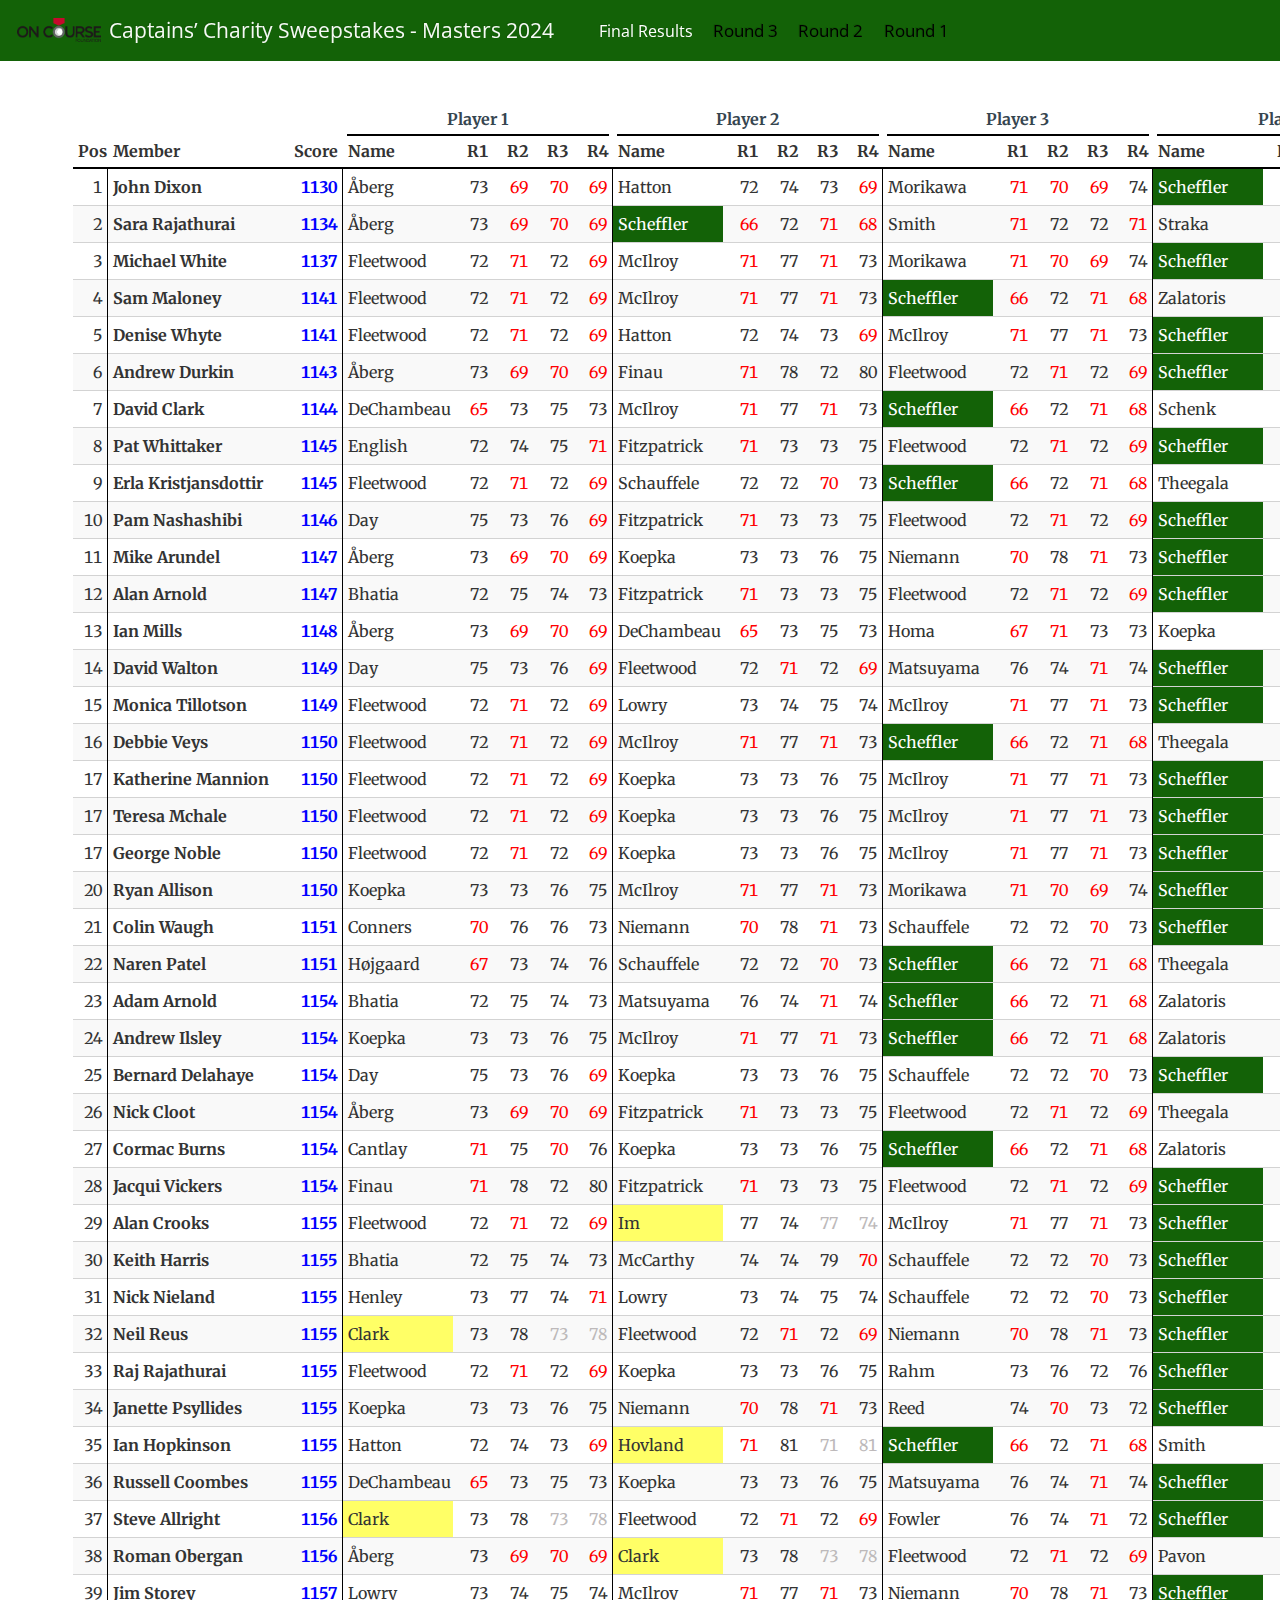
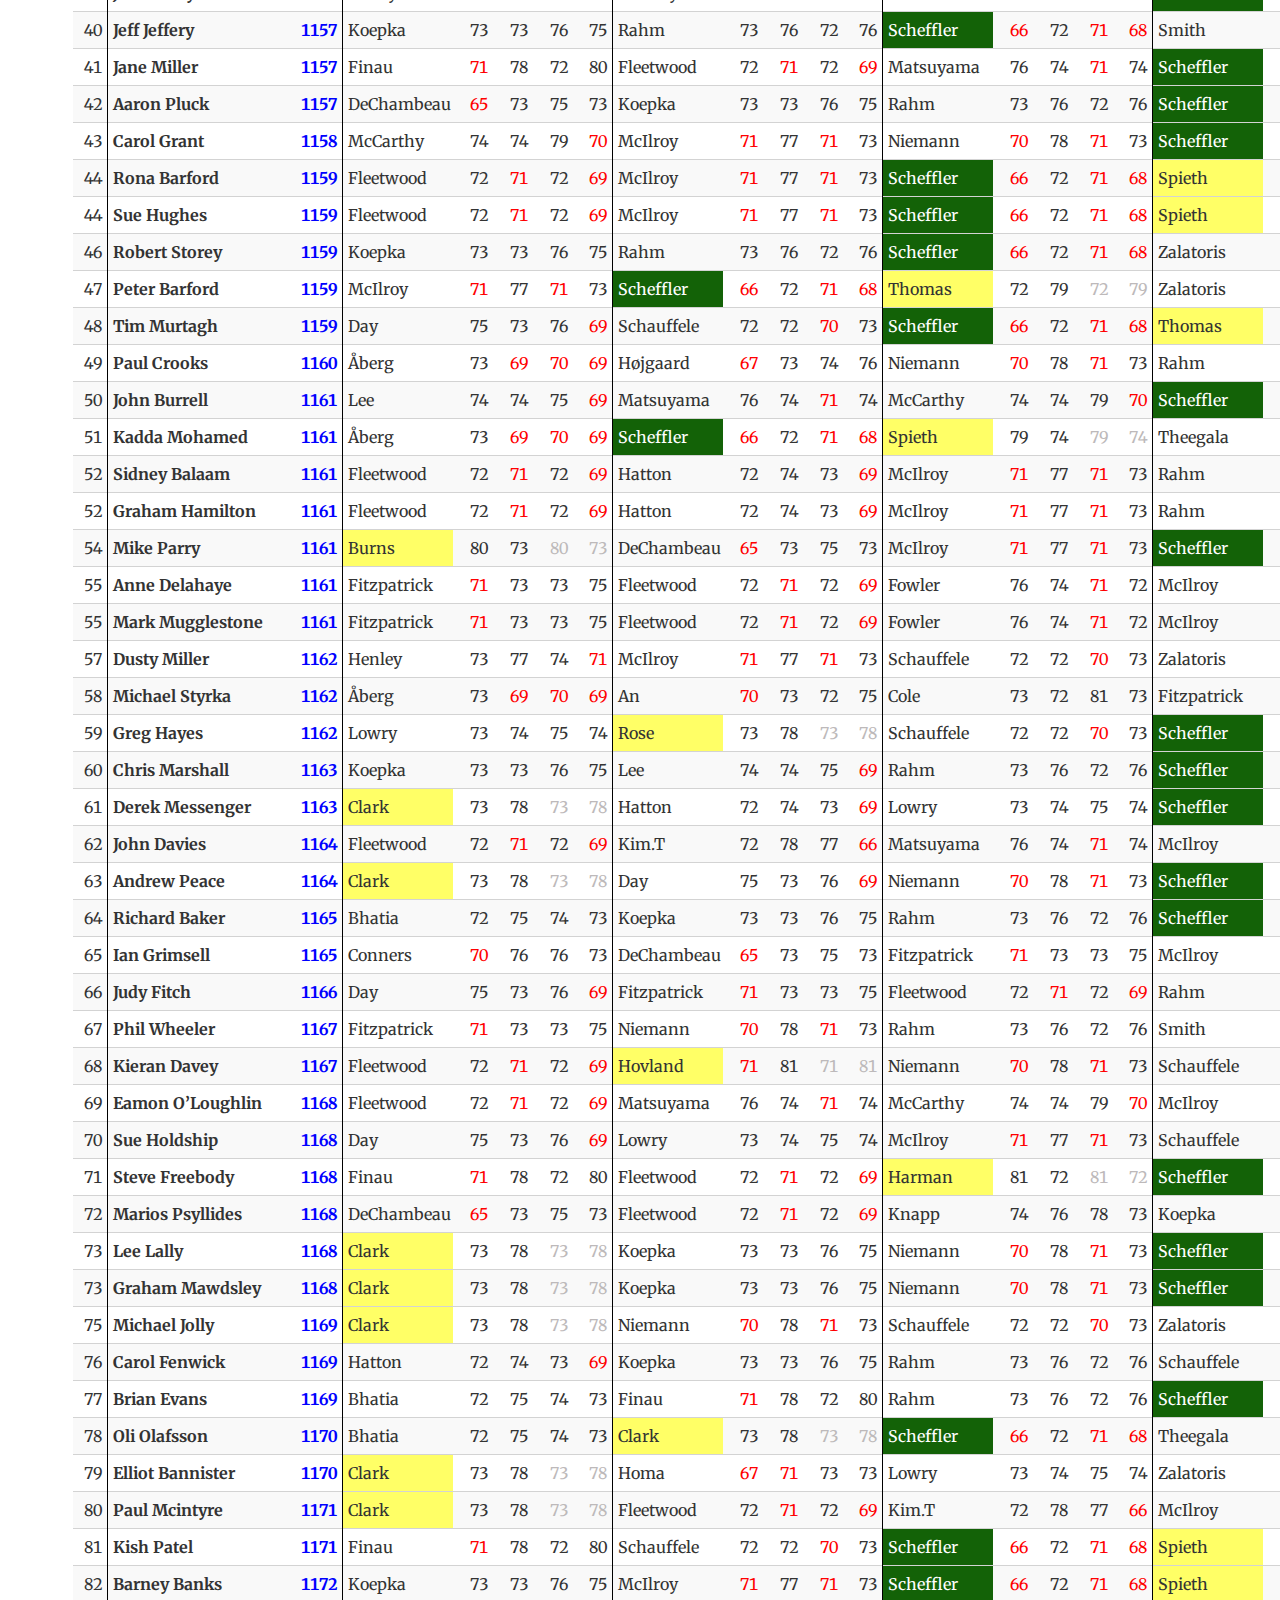
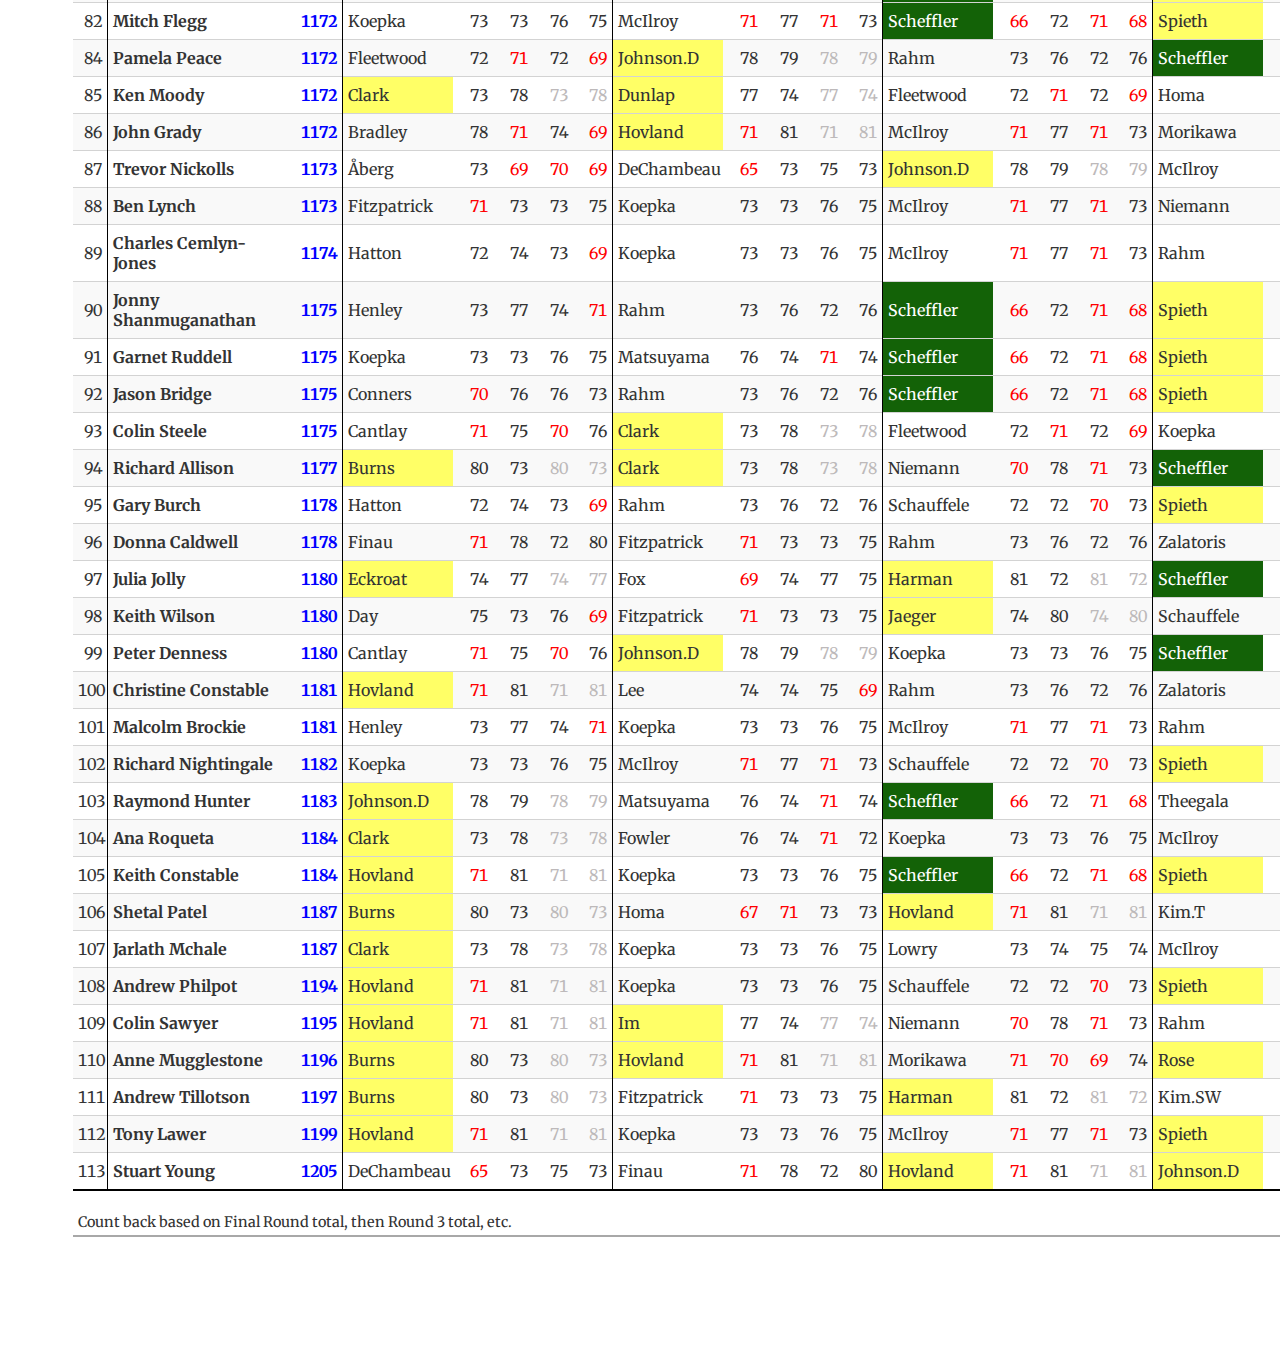
==== commit 68da77f1: "added final round" ====
--- a/docs/index.html
+++ b/docs/index.html
@@ -54,7 +54,7 @@
 <link rel="stylesheet" href="styles.css">
 </head>
 
-<body class="floating nav-fixed">
+<body class="nav-fixed">
 
 <div id="quarto-search-results"></div>
   <header id="quarto-header" class="headroom fixed-top">
@@ -75,6 +75,10 @@
             <ul class="navbar-nav navbar-nav-scroll me-auto">
   <li class="nav-item">
     <a class="nav-link active" href="./index.html" rel="" target="" aria-current="page">
+ <span class="menu-text">Final Results</span></a>
+  </li>  
+  <li class="nav-item">
+    <a class="nav-link" href="./round3.html" rel="" target="">
  <span class="menu-text">Round 3</span></a>
   </li>  
   <li class="nav-item">
@@ -95,11 +99,8 @@
 <!-- content -->
 <div id="quarto-content" class="quarto-container page-columns page-rows-contents page-layout-full page-navbar">
 <!-- sidebar -->
-  
-<div id="quarto-sidebar-glass" data-bs-toggle="collapse" data-bs-target="#quarto-sidebar,#quarto-sidebar-glass"></div>
 <!-- margin-sidebar -->
-    <div id="quarto-margin-sidebar" class="sidebar margin-sidebar zindex-bottom">
-    </div>
+    
 <!-- main -->
 <main class="content page-columns page-full column-body" id="quarto-document-content">
 
@@ -110,24 +111,24 @@
 <div class="cell">
 <div class="cell-output-display">
 
-<div id="bvgrdporvj" style="padding-left:0px;padding-right:0px;padding-top:10px;padding-bottom:10px;overflow-x:auto;overflow-y:auto;width:auto;height:auto;">
+<div id="pwfpcqvhrf" style="padding-left:0px;padding-right:0px;padding-top:10px;padding-bottom:10px;overflow-x:auto;overflow-y:auto;width:auto;height:auto;">
 <style>@import url("https://fonts.googleapis.com/css2?family=Merriweather:ital,wght@0,100;0,200;0,300;0,400;0,500;0,600;0,700;0,800;0,900;1,100;1,200;1,300;1,400;1,500;1,600;1,700;1,800;1,900&display=swap");
-#bvgrdporvj table {
+#pwfpcqvhrf table {
   font-family: Merriweather, Cochin, Serif, system-ui, 'Segoe UI', Roboto, Helvetica, Arial, sans-serif, 'Apple Color Emoji', 'Segoe UI Emoji', 'Segoe UI Symbol', 'Noto Color Emoji';
   -webkit-font-smoothing: antialiased;
   -moz-osx-font-smoothing: grayscale;
 }
 
-#bvgrdporvj thead, #bvgrdporvj tbody, #bvgrdporvj tfoot, #bvgrdporvj tr, #bvgrdporvj td, #bvgrdporvj th {
+#pwfpcqvhrf thead, #pwfpcqvhrf tbody, #pwfpcqvhrf tfoot, #pwfpcqvhrf tr, #pwfpcqvhrf td, #pwfpcqvhrf th {
   border-style: none;
 }
 
-#bvgrdporvj p {
+#pwfpcqvhrf p {
   margin: 0;
   padding: 0;
 }
 
-#bvgrdporvj .gt_table {
+#pwfpcqvhrf .gt_table {
   display: table;
   border-collapse: collapse;
   line-height: normal;
@@ -153,12 +154,12 @@
   border-left-color: #D3D3D3;
 }
 
-#bvgrdporvj .gt_caption {
+#pwfpcqvhrf .gt_caption {
   padding-top: 4px;
   padding-bottom: 4px;
 }
 
-#bvgrdporvj .gt_title {
+#pwfpcqvhrf .gt_title {
   color: #333333;
   font-size: 22px;
   font-weight: initial;
@@ -170,7 +171,7 @@
   border-bottom-width: 0;
 }
 
-#bvgrdporvj .gt_subtitle {
+#pwfpcqvhrf .gt_subtitle {
   color: #333333;
   font-size: 20px;
   font-weight: initial;
@@ -182,7 +183,7 @@
   border-top-width: 0;
 }
 
-#bvgrdporvj .gt_heading {
+#pwfpcqvhrf .gt_heading {
   background-color: #FFFFFF;
   text-align: center;
   border-bottom-color: #FFFFFF;
@@ -194,13 +195,13 @@
   border-right-color: #D3D3D3;
 }
 
-#bvgrdporvj .gt_bottom_border {
+#pwfpcqvhrf .gt_bottom_border {
   border-bottom-style: solid;
   border-bottom-width: 2px;
   border-bottom-color: #D3D3D3;
 }
 
-#bvgrdporvj .gt_col_headings {
+#pwfpcqvhrf .gt_col_headings {
   border-top-style: solid;
   border-top-width: 2px;
   border-top-color: #FFFFFF;
@@ -215,7 +216,7 @@
   border-right-color: #D3D3D3;
 }
 
-#bvgrdporvj .gt_col_heading {
+#pwfpcqvhrf .gt_col_heading {
   color: #333333;
   background-color: #FFFFFF;
   font-size: 100%;
@@ -235,7 +236,7 @@
   overflow-x: hidden;
 }
 
-#bvgrdporvj .gt_column_spanner_outer {
+#pwfpcqvhrf .gt_column_spanner_outer {
   color: #333333;
   background-color: #FFFFFF;
   font-size: 100%;
@@ -247,15 +248,15 @@
   padding-right: 4px;
 }
 
-#bvgrdporvj .gt_column_spanner_outer:first-child {
+#pwfpcqvhrf .gt_column_spanner_outer:first-child {
   padding-left: 0;
 }
 
-#bvgrdporvj .gt_column_spanner_outer:last-child {
+#pwfpcqvhrf .gt_column_spanner_outer:last-child {
   padding-right: 0;
 }
 
-#bvgrdporvj .gt_column_spanner {
+#pwfpcqvhrf .gt_column_spanner {
   border-bottom-style: solid;
   border-bottom-width: 2px;
   border-bottom-color: #000000;
@@ -267,11 +268,11 @@
   width: 100%;
 }
 
-#bvgrdporvj .gt_spanner_row {
+#pwfpcqvhrf .gt_spanner_row {
   border-bottom-style: hidden;
 }
 
-#bvgrdporvj .gt_group_heading {
+#pwfpcqvhrf .gt_group_heading {
   padding-top: 8px;
   padding-bottom: 8px;
   padding-left: 5px;
@@ -297,7 +298,7 @@
   text-align: left;
 }
 
-#bvgrdporvj .gt_empty_group_heading {
+#pwfpcqvhrf .gt_empty_group_heading {
   padding: 0.5px;
   color: #333333;
   background-color: #FFFFFF;
@@ -312,15 +313,15 @@
   vertical-align: middle;
 }
 
-#bvgrdporvj .gt_from_md > :first-child {
+#pwfpcqvhrf .gt_from_md > :first-child {
   margin-top: 0;
 }
 
-#bvgrdporvj .gt_from_md > :last-child {
+#pwfpcqvhrf .gt_from_md > :last-child {
   margin-bottom: 0;
 }
 
-#bvgrdporvj .gt_row {
+#pwfpcqvhrf .gt_row {
   padding-top: 8px;
   padding-bottom: 8px;
   padding-left: 5px;
@@ -339,7 +340,7 @@
   overflow-x: hidden;
 }
 
-#bvgrdporvj .gt_stub {
+#pwfpcqvhrf .gt_stub {
   color: #333333;
   background-color: #FFFFFF;
   font-size: 100%;
@@ -352,7 +353,7 @@
   padding-right: 5px;
 }
 
-#bvgrdporvj .gt_stub_row_group {
+#pwfpcqvhrf .gt_stub_row_group {
   color: #333333;
   background-color: #FFFFFF;
   font-size: 100%;
@@ -366,15 +367,15 @@
   vertical-align: top;
 }
 
-#bvgrdporvj .gt_row_group_first td {
+#pwfpcqvhrf .gt_row_group_first td {
   border-top-width: 2px;
 }
 
-#bvgrdporvj .gt_row_group_first th {
+#pwfpcqvhrf .gt_row_group_first th {
   border-top-width: 2px;
 }
 
-#bvgrdporvj .gt_summary_row {
+#pwfpcqvhrf .gt_summary_row {
   color: #333333;
   background-color: #FFFFFF;
   text-transform: inherit;
@@ -384,16 +385,16 @@
   padding-right: 5px;
 }
 
-#bvgrdporvj .gt_first_summary_row {
+#pwfpcqvhrf .gt_first_summary_row {
   border-top-style: solid;
   border-top-color: #D3D3D3;
 }
 
-#bvgrdporvj .gt_first_summary_row.thick {
+#pwfpcqvhrf .gt_first_summary_row.thick {
   border-top-width: 2px;
 }
 
-#bvgrdporvj .gt_last_summary_row {
+#pwfpcqvhrf .gt_last_summary_row {
   padding-top: 8px;
   padding-bottom: 8px;
   padding-left: 5px;
@@ -403,7 +404,7 @@
   border-bottom-color: #D3D3D3;
 }
 
-#bvgrdporvj .gt_grand_summary_row {
+#pwfpcqvhrf .gt_grand_summary_row {
   color: #333333;
   background-color: #FFFFFF;
   text-transform: inherit;
@@ -413,7 +414,7 @@
   padding-right: 5px;
 }
 
-#bvgrdporvj .gt_first_grand_summary_row {
+#pwfpcqvhrf .gt_first_grand_summary_row {
   padding-top: 8px;
   padding-bottom: 8px;
   padding-left: 5px;
@@ -423,7 +424,7 @@
   border-top-color: #D3D3D3;
 }
 
-#bvgrdporvj .gt_last_grand_summary_row_top {
+#pwfpcqvhrf .gt_last_grand_summary_row_top {
   padding-top: 8px;
   padding-bottom: 8px;
   padding-left: 5px;
@@ -433,11 +434,11 @@
   border-bottom-color: #D3D3D3;
 }
 
-#bvgrdporvj .gt_striped {
+#pwfpcqvhrf .gt_striped {
   background-color: rgba(128, 128, 128, 0.05);
 }
 
-#bvgrdporvj .gt_table_body {
+#pwfpcqvhrf .gt_table_body {
   border-top-style: solid;
   border-top-width: 2px;
   border-top-color: #D3D3D3;
@@ -446,7 +447,7 @@
   border-bottom-color: #000000;
 }
 
-#bvgrdporvj .gt_footnotes {
+#pwfpcqvhrf .gt_footnotes {
   color: #333333;
   background-color: #FFFFFF;
   border-bottom-style: none;
@@ -460,7 +461,7 @@
   border-right-color: #D3D3D3;
 }
 
-#bvgrdporvj .gt_footnote {
+#pwfpcqvhrf .gt_footnote {
   margin: 0px;
   font-size: 90%;
   padding-top: 4px;
@@ -469,7 +470,7 @@
   padding-right: 5px;
 }
 
-#bvgrdporvj .gt_sourcenotes {
+#pwfpcqvhrf .gt_sourcenotes {
   color: #333333;
   background-color: #FFFFFF;
   border-bottom-style: none;
@@ -483,7 +484,7 @@
   border-right-color: #D3D3D3;
 }
 
-#bvgrdporvj .gt_sourcenote {
+#pwfpcqvhrf .gt_sourcenote {
   font-size: 90%;
   padding-top: 4px;
   padding-bottom: 4px;
@@ -491,63 +492,63 @@
   padding-right: 5px;
 }
 
-#bvgrdporvj .gt_left {
+#pwfpcqvhrf .gt_left {
   text-align: left;
 }
 
-#bvgrdporvj .gt_center {
+#pwfpcqvhrf .gt_center {
   text-align: center;
 }
 
-#bvgrdporvj .gt_right {
+#pwfpcqvhrf .gt_right {
   text-align: right;
   font-variant-numeric: tabular-nums;
 }
 
-#bvgrdporvj .gt_font_normal {
+#pwfpcqvhrf .gt_font_normal {
   font-weight: normal;
 }
 
-#bvgrdporvj .gt_font_bold {
+#pwfpcqvhrf .gt_font_bold {
   font-weight: bold;
 }
 
-#bvgrdporvj .gt_font_italic {
+#pwfpcqvhrf .gt_font_italic {
   font-style: italic;
 }
 
-#bvgrdporvj .gt_super {
+#pwfpcqvhrf .gt_super {
   font-size: 65%;
 }
 
-#bvgrdporvj .gt_footnote_marks {
+#pwfpcqvhrf .gt_footnote_marks {
   font-size: 75%;
   vertical-align: 0.4em;
   position: initial;
 }
 
-#bvgrdporvj .gt_asterisk {
+#pwfpcqvhrf .gt_asterisk {
   font-size: 100%;
   vertical-align: 0;
 }
 
-#bvgrdporvj .gt_indent_1 {
+#pwfpcqvhrf .gt_indent_1 {
   text-indent: 5px;
 }
 
-#bvgrdporvj .gt_indent_2 {
+#pwfpcqvhrf .gt_indent_2 {
   text-indent: 10px;
 }
 
-#bvgrdporvj .gt_indent_3 {
+#pwfpcqvhrf .gt_indent_3 {
   text-indent: 15px;
 }
 
-#bvgrdporvj .gt_indent_4 {
+#pwfpcqvhrf .gt_indent_4 {
   text-indent: 20px;
 }
 
-#bvgrdporvj .gt_indent_5 {
+#pwfpcqvhrf .gt_indent_5 {
   text-indent: 25px;
 }
 </style>
@@ -621,2607 +622,2608 @@
   <tbody class="gt_table_body">
     <tr><td headers="N" class="gt_row gt_right">1</td>
 <td headers="Member" class="gt_row gt_left" style="font-weight: bold; border-left-width: 1px; border-left-style: solid; border-left-color: black;">John Dixon</td>
-<td headers="Score" class="gt_row gt_right" style="font-weight: bold; color: #0000FF;">850</td>
+<td headers="Score" class="gt_row gt_right" style="font-weight: bold; color: #0000FF;">1130</td>
 <td headers="Player1_Name" class="gt_row gt_left" style="border-left-width: 1px; border-left-style: solid; border-left-color: black;">Åberg</td>
 <td headers="Player1_R1" class="gt_row gt_right">73</td>
 <td headers="Player1_R2" class="gt_row gt_right" style="color: #FF0000;">69</td>
 <td headers="Player1_R3" class="gt_row gt_right" style="color: #FF0000;">70</td>
-<td headers="Player1_R4" class="gt_row gt_right"><br></td>
+<td headers="Player1_R4" class="gt_row gt_right" style="color: #FF0000;">69</td>
 <td headers="Player2_Name" class="gt_row gt_left" style="border-left-width: 1px; border-left-style: solid; border-left-color: black;">Hatton</td>
 <td headers="Player2_R1" class="gt_row gt_right">72</td>
 <td headers="Player2_R2" class="gt_row gt_right">74</td>
 <td headers="Player2_R3" class="gt_row gt_right">73</td>
-<td headers="Player2_R4" class="gt_row gt_right"><br></td>
+<td headers="Player2_R4" class="gt_row gt_right" style="color: #FF0000;">69</td>
 <td headers="Player3_Name" class="gt_row gt_left" style="border-left-width: 1px; border-left-style: solid; border-left-color: black;">Morikawa</td>
 <td headers="Player3_R1" class="gt_row gt_right" style="color: #FF0000;">71</td>
 <td headers="Player3_R2" class="gt_row gt_right" style="color: #FF0000;">70</td>
 <td headers="Player3_R3" class="gt_row gt_right" style="color: #FF0000;">69</td>
-<td headers="Player3_R4" class="gt_row gt_right"><br></td>
-<td headers="Player4_Name" class="gt_row gt_left" style="border-left-width: 1px; border-left-style: solid; border-left-color: black;">Scheffler</td>
+<td headers="Player3_R4" class="gt_row gt_right">74</td>
+<td headers="Player4_Name" class="gt_row gt_left" style="border-left-width: 1px; border-left-style: solid; border-left-color: black; background-color: #136207; color: #FFFFFF;">Scheffler</td>
 <td headers="Player4_R1" class="gt_row gt_right" style="color: #FF0000;">66</td>
 <td headers="Player4_R2" class="gt_row gt_right">72</td>
 <td headers="Player4_R3" class="gt_row gt_right" style="color: #FF0000;">71</td>
-<td headers="Player4_R4" class="gt_row gt_right"><br></td></tr>
+<td headers="Player4_R4" class="gt_row gt_right" style="color: #FF0000;">68</td></tr>
     <tr><td headers="N" class="gt_row gt_right gt_striped">2</td>
-<td headers="Member" class="gt_row gt_left gt_striped" style="font-weight: bold; border-left-width: 1px; border-left-style: solid; border-left-color: black;">Andrew Durkin</td>
-<td headers="Score" class="gt_row gt_right gt_striped" style="font-weight: bold; color: #0000FF;">853</td>
+<td headers="Member" class="gt_row gt_left gt_striped" style="font-weight: bold; border-left-width: 1px; border-left-style: solid; border-left-color: black;">Sara Rajathurai</td>
+<td headers="Score" class="gt_row gt_right gt_striped" style="font-weight: bold; color: #0000FF;">1134</td>
 <td headers="Player1_Name" class="gt_row gt_left gt_striped" style="border-left-width: 1px; border-left-style: solid; border-left-color: black;">Åberg</td>
 <td headers="Player1_R1" class="gt_row gt_right gt_striped">73</td>
 <td headers="Player1_R2" class="gt_row gt_right gt_striped" style="color: #FF0000;">69</td>
 <td headers="Player1_R3" class="gt_row gt_right gt_striped" style="color: #FF0000;">70</td>
-<td headers="Player1_R4" class="gt_row gt_right gt_striped"><br></td>
+<td headers="Player1_R4" class="gt_row gt_right gt_striped" style="color: #FF0000;">69</td>
+<td headers="Player2_Name" class="gt_row gt_left gt_striped" style="border-left-width: 1px; border-left-style: solid; border-left-color: black; background-color: #136207; color: #FFFFFF;">Scheffler</td>
+<td headers="Player2_R1" class="gt_row gt_right gt_striped" style="color: #FF0000;">66</td>
+<td headers="Player2_R2" class="gt_row gt_right gt_striped">72</td>
+<td headers="Player2_R3" class="gt_row gt_right gt_striped" style="color: #FF0000;">71</td>
+<td headers="Player2_R4" class="gt_row gt_right gt_striped" style="color: #FF0000;">68</td>
+<td headers="Player3_Name" class="gt_row gt_left gt_striped" style="border-left-width: 1px; border-left-style: solid; border-left-color: black;">Smith</td>
+<td headers="Player3_R1" class="gt_row gt_right gt_striped" style="color: #FF0000;">71</td>
+<td headers="Player3_R2" class="gt_row gt_right gt_striped">72</td>
+<td headers="Player3_R3" class="gt_row gt_right gt_striped">72</td>
+<td headers="Player3_R4" class="gt_row gt_right gt_striped" style="color: #FF0000;">71</td>
+<td headers="Player4_Name" class="gt_row gt_left gt_striped" style="border-left-width: 1px; border-left-style: solid; border-left-color: black;">Straka</td>
+<td headers="Player4_R1" class="gt_row gt_right gt_striped">73</td>
+<td headers="Player4_R2" class="gt_row gt_right gt_striped" style="color: #FF0000;">71</td>
+<td headers="Player4_R3" class="gt_row gt_right gt_striped">74</td>
+<td headers="Player4_R4" class="gt_row gt_right gt_striped">72</td></tr>
+    <tr><td headers="N" class="gt_row gt_right">3</td>
+<td headers="Member" class="gt_row gt_left" style="font-weight: bold; border-left-width: 1px; border-left-style: solid; border-left-color: black;">Michael White</td>
+<td headers="Score" class="gt_row gt_right" style="font-weight: bold; color: #0000FF;">1137</td>
+<td headers="Player1_Name" class="gt_row gt_left" style="border-left-width: 1px; border-left-style: solid; border-left-color: black;">Fleetwood</td>
+<td headers="Player1_R1" class="gt_row gt_right">72</td>
+<td headers="Player1_R2" class="gt_row gt_right" style="color: #FF0000;">71</td>
+<td headers="Player1_R3" class="gt_row gt_right">72</td>
+<td headers="Player1_R4" class="gt_row gt_right" style="color: #FF0000;">69</td>
+<td headers="Player2_Name" class="gt_row gt_left" style="border-left-width: 1px; border-left-style: solid; border-left-color: black;">McIlroy</td>
+<td headers="Player2_R1" class="gt_row gt_right" style="color: #FF0000;">71</td>
+<td headers="Player2_R2" class="gt_row gt_right">77</td>
+<td headers="Player2_R3" class="gt_row gt_right" style="color: #FF0000;">71</td>
+<td headers="Player2_R4" class="gt_row gt_right">73</td>
+<td headers="Player3_Name" class="gt_row gt_left" style="border-left-width: 1px; border-left-style: solid; border-left-color: black;">Morikawa</td>
+<td headers="Player3_R1" class="gt_row gt_right" style="color: #FF0000;">71</td>
+<td headers="Player3_R2" class="gt_row gt_right" style="color: #FF0000;">70</td>
+<td headers="Player3_R3" class="gt_row gt_right" style="color: #FF0000;">69</td>
+<td headers="Player3_R4" class="gt_row gt_right">74</td>
+<td headers="Player4_Name" class="gt_row gt_left" style="border-left-width: 1px; border-left-style: solid; border-left-color: black; background-color: #136207; color: #FFFFFF;">Scheffler</td>
+<td headers="Player4_R1" class="gt_row gt_right" style="color: #FF0000;">66</td>
+<td headers="Player4_R2" class="gt_row gt_right">72</td>
+<td headers="Player4_R3" class="gt_row gt_right" style="color: #FF0000;">71</td>
+<td headers="Player4_R4" class="gt_row gt_right" style="color: #FF0000;">68</td></tr>
+    <tr><td headers="N" class="gt_row gt_right gt_striped">4</td>
+<td headers="Member" class="gt_row gt_left gt_striped" style="font-weight: bold; border-left-width: 1px; border-left-style: solid; border-left-color: black;">Sam Maloney</td>
+<td headers="Score" class="gt_row gt_right gt_striped" style="font-weight: bold; color: #0000FF;">1141</td>
+<td headers="Player1_Name" class="gt_row gt_left gt_striped" style="border-left-width: 1px; border-left-style: solid; border-left-color: black;">Fleetwood</td>
+<td headers="Player1_R1" class="gt_row gt_right gt_striped">72</td>
+<td headers="Player1_R2" class="gt_row gt_right gt_striped" style="color: #FF0000;">71</td>
+<td headers="Player1_R3" class="gt_row gt_right gt_striped">72</td>
+<td headers="Player1_R4" class="gt_row gt_right gt_striped" style="color: #FF0000;">69</td>
+<td headers="Player2_Name" class="gt_row gt_left gt_striped" style="border-left-width: 1px; border-left-style: solid; border-left-color: black;">McIlroy</td>
+<td headers="Player2_R1" class="gt_row gt_right gt_striped" style="color: #FF0000;">71</td>
+<td headers="Player2_R2" class="gt_row gt_right gt_striped">77</td>
+<td headers="Player2_R3" class="gt_row gt_right gt_striped" style="color: #FF0000;">71</td>
+<td headers="Player2_R4" class="gt_row gt_right gt_striped">73</td>
+<td headers="Player3_Name" class="gt_row gt_left gt_striped" style="border-left-width: 1px; border-left-style: solid; border-left-color: black; background-color: #136207; color: #FFFFFF;">Scheffler</td>
+<td headers="Player3_R1" class="gt_row gt_right gt_striped" style="color: #FF0000;">66</td>
+<td headers="Player3_R2" class="gt_row gt_right gt_striped">72</td>
+<td headers="Player3_R3" class="gt_row gt_right gt_striped" style="color: #FF0000;">71</td>
+<td headers="Player3_R4" class="gt_row gt_right gt_striped" style="color: #FF0000;">68</td>
+<td headers="Player4_Name" class="gt_row gt_left gt_striped" style="border-left-width: 1px; border-left-style: solid; border-left-color: black;">Zalatoris</td>
+<td headers="Player4_R1" class="gt_row gt_right gt_striped" style="color: #FF0000;">70</td>
+<td headers="Player4_R2" class="gt_row gt_right gt_striped">77</td>
+<td headers="Player4_R3" class="gt_row gt_right gt_striped">72</td>
+<td headers="Player4_R4" class="gt_row gt_right gt_striped" style="color: #FF0000;">69</td></tr>
+    <tr><td headers="N" class="gt_row gt_right">5</td>
+<td headers="Member" class="gt_row gt_left" style="font-weight: bold; border-left-width: 1px; border-left-style: solid; border-left-color: black;">Denise Whyte</td>
+<td headers="Score" class="gt_row gt_right" style="font-weight: bold; color: #0000FF;">1141</td>
+<td headers="Player1_Name" class="gt_row gt_left" style="border-left-width: 1px; border-left-style: solid; border-left-color: black;">Fleetwood</td>
+<td headers="Player1_R1" class="gt_row gt_right">72</td>
+<td headers="Player1_R2" class="gt_row gt_right" style="color: #FF0000;">71</td>
+<td headers="Player1_R3" class="gt_row gt_right">72</td>
+<td headers="Player1_R4" class="gt_row gt_right" style="color: #FF0000;">69</td>
+<td headers="Player2_Name" class="gt_row gt_left" style="border-left-width: 1px; border-left-style: solid; border-left-color: black;">Hatton</td>
+<td headers="Player2_R1" class="gt_row gt_right">72</td>
+<td headers="Player2_R2" class="gt_row gt_right">74</td>
+<td headers="Player2_R3" class="gt_row gt_right">73</td>
+<td headers="Player2_R4" class="gt_row gt_right" style="color: #FF0000;">69</td>
+<td headers="Player3_Name" class="gt_row gt_left" style="border-left-width: 1px; border-left-style: solid; border-left-color: black;">McIlroy</td>
+<td headers="Player3_R1" class="gt_row gt_right" style="color: #FF0000;">71</td>
+<td headers="Player3_R2" class="gt_row gt_right">77</td>
+<td headers="Player3_R3" class="gt_row gt_right" style="color: #FF0000;">71</td>
+<td headers="Player3_R4" class="gt_row gt_right">73</td>
+<td headers="Player4_Name" class="gt_row gt_left" style="border-left-width: 1px; border-left-style: solid; border-left-color: black; background-color: #136207; color: #FFFFFF;">Scheffler</td>
+<td headers="Player4_R1" class="gt_row gt_right" style="color: #FF0000;">66</td>
+<td headers="Player4_R2" class="gt_row gt_right">72</td>
+<td headers="Player4_R3" class="gt_row gt_right" style="color: #FF0000;">71</td>
+<td headers="Player4_R4" class="gt_row gt_right" style="color: #FF0000;">68</td></tr>
+    <tr><td headers="N" class="gt_row gt_right gt_striped">6</td>
+<td headers="Member" class="gt_row gt_left gt_striped" style="font-weight: bold; border-left-width: 1px; border-left-style: solid; border-left-color: black;">Andrew Durkin</td>
+<td headers="Score" class="gt_row gt_right gt_striped" style="font-weight: bold; color: #0000FF;">1143</td>
+<td headers="Player1_Name" class="gt_row gt_left gt_striped" style="border-left-width: 1px; border-left-style: solid; border-left-color: black;">Åberg</td>
+<td headers="Player1_R1" class="gt_row gt_right gt_striped">73</td>
+<td headers="Player1_R2" class="gt_row gt_right gt_striped" style="color: #FF0000;">69</td>
+<td headers="Player1_R3" class="gt_row gt_right gt_striped" style="color: #FF0000;">70</td>
+<td headers="Player1_R4" class="gt_row gt_right gt_striped" style="color: #FF0000;">69</td>
 <td headers="Player2_Name" class="gt_row gt_left gt_striped" style="border-left-width: 1px; border-left-style: solid; border-left-color: black;">Finau</td>
 <td headers="Player2_R1" class="gt_row gt_right gt_striped" style="color: #FF0000;">71</td>
 <td headers="Player2_R2" class="gt_row gt_right gt_striped">78</td>
-<td headers="Player2_R3" class="gt_row gt_right gt_striped" style="color: #FF0000;">68</td>
-<td headers="Player2_R4" class="gt_row gt_right gt_striped"><br></td>
+<td headers="Player2_R3" class="gt_row gt_right gt_striped">72</td>
+<td headers="Player2_R4" class="gt_row gt_right gt_striped">80</td>
 <td headers="Player3_Name" class="gt_row gt_left gt_striped" style="border-left-width: 1px; border-left-style: solid; border-left-color: black;">Fleetwood</td>
 <td headers="Player3_R1" class="gt_row gt_right gt_striped">72</td>
 <td headers="Player3_R2" class="gt_row gt_right gt_striped" style="color: #FF0000;">71</td>
 <td headers="Player3_R3" class="gt_row gt_right gt_striped">72</td>
-<td headers="Player3_R4" class="gt_row gt_right gt_striped"><br></td>
-<td headers="Player4_Name" class="gt_row gt_left gt_striped" style="border-left-width: 1px; border-left-style: solid; border-left-color: black;">Scheffler</td>
+<td headers="Player3_R4" class="gt_row gt_right gt_striped" style="color: #FF0000;">69</td>
+<td headers="Player4_Name" class="gt_row gt_left gt_striped" style="border-left-width: 1px; border-left-style: solid; border-left-color: black; background-color: #136207; color: #FFFFFF;">Scheffler</td>
 <td headers="Player4_R1" class="gt_row gt_right gt_striped" style="color: #FF0000;">66</td>
 <td headers="Player4_R2" class="gt_row gt_right gt_striped">72</td>
 <td headers="Player4_R3" class="gt_row gt_right gt_striped" style="color: #FF0000;">71</td>
-<td headers="Player4_R4" class="gt_row gt_right gt_striped"><br></td></tr>
-    <tr><td headers="N" class="gt_row gt_right">3</td>
-<td headers="Member" class="gt_row gt_left" style="font-weight: bold; border-left-width: 1px; border-left-style: solid; border-left-color: black;">Michael White</td>
-<td headers="Score" class="gt_row gt_right" style="font-weight: bold; color: #0000FF;">853</td>
+<td headers="Player4_R4" class="gt_row gt_right gt_striped" style="color: #FF0000;">68</td></tr>
+    <tr><td headers="N" class="gt_row gt_right">7</td>
+<td headers="Member" class="gt_row gt_left" style="font-weight: bold; border-left-width: 1px; border-left-style: solid; border-left-color: black;">David Clark</td>
+<td headers="Score" class="gt_row gt_right" style="font-weight: bold; color: #0000FF;">1144</td>
+<td headers="Player1_Name" class="gt_row gt_left" style="border-left-width: 1px; border-left-style: solid; border-left-color: black;">DeChambeau</td>
+<td headers="Player1_R1" class="gt_row gt_right" style="color: #FF0000;">65</td>
+<td headers="Player1_R2" class="gt_row gt_right">73</td>
+<td headers="Player1_R3" class="gt_row gt_right">75</td>
+<td headers="Player1_R4" class="gt_row gt_right">73</td>
+<td headers="Player2_Name" class="gt_row gt_left" style="border-left-width: 1px; border-left-style: solid; border-left-color: black;">McIlroy</td>
+<td headers="Player2_R1" class="gt_row gt_right" style="color: #FF0000;">71</td>
+<td headers="Player2_R2" class="gt_row gt_right">77</td>
+<td headers="Player2_R3" class="gt_row gt_right" style="color: #FF0000;">71</td>
+<td headers="Player2_R4" class="gt_row gt_right">73</td>
+<td headers="Player3_Name" class="gt_row gt_left" style="border-left-width: 1px; border-left-style: solid; border-left-color: black; background-color: #136207; color: #FFFFFF;">Scheffler</td>
+<td headers="Player3_R1" class="gt_row gt_right" style="color: #FF0000;">66</td>
+<td headers="Player3_R2" class="gt_row gt_right">72</td>
+<td headers="Player3_R3" class="gt_row gt_right" style="color: #FF0000;">71</td>
+<td headers="Player3_R4" class="gt_row gt_right" style="color: #FF0000;">68</td>
+<td headers="Player4_Name" class="gt_row gt_left" style="border-left-width: 1px; border-left-style: solid; border-left-color: black;">Schenk</td>
+<td headers="Player4_R1" class="gt_row gt_right">73</td>
+<td headers="Player4_R2" class="gt_row gt_right" style="color: #FF0000;">71</td>
+<td headers="Player4_R3" class="gt_row gt_right">72</td>
+<td headers="Player4_R4" class="gt_row gt_right">73</td></tr>
+    <tr><td headers="N" class="gt_row gt_right gt_striped">8</td>
+<td headers="Member" class="gt_row gt_left gt_striped" style="font-weight: bold; border-left-width: 1px; border-left-style: solid; border-left-color: black;">Pat Whittaker</td>
+<td headers="Score" class="gt_row gt_right gt_striped" style="font-weight: bold; color: #0000FF;">1145</td>
+<td headers="Player1_Name" class="gt_row gt_left gt_striped" style="border-left-width: 1px; border-left-style: solid; border-left-color: black;">English</td>
+<td headers="Player1_R1" class="gt_row gt_right gt_striped">72</td>
+<td headers="Player1_R2" class="gt_row gt_right gt_striped">74</td>
+<td headers="Player1_R3" class="gt_row gt_right gt_striped">75</td>
+<td headers="Player1_R4" class="gt_row gt_right gt_striped" style="color: #FF0000;">71</td>
+<td headers="Player2_Name" class="gt_row gt_left gt_striped" style="border-left-width: 1px; border-left-style: solid; border-left-color: black;">Fitzpatrick</td>
+<td headers="Player2_R1" class="gt_row gt_right gt_striped" style="color: #FF0000;">71</td>
+<td headers="Player2_R2" class="gt_row gt_right gt_striped">73</td>
+<td headers="Player2_R3" class="gt_row gt_right gt_striped">73</td>
+<td headers="Player2_R4" class="gt_row gt_right gt_striped">75</td>
+<td headers="Player3_Name" class="gt_row gt_left gt_striped" style="border-left-width: 1px; border-left-style: solid; border-left-color: black;">Fleetwood</td>
+<td headers="Player3_R1" class="gt_row gt_right gt_striped">72</td>
+<td headers="Player3_R2" class="gt_row gt_right gt_striped" style="color: #FF0000;">71</td>
+<td headers="Player3_R3" class="gt_row gt_right gt_striped">72</td>
+<td headers="Player3_R4" class="gt_row gt_right gt_striped" style="color: #FF0000;">69</td>
+<td headers="Player4_Name" class="gt_row gt_left gt_striped" style="border-left-width: 1px; border-left-style: solid; border-left-color: black; background-color: #136207; color: #FFFFFF;">Scheffler</td>
+<td headers="Player4_R1" class="gt_row gt_right gt_striped" style="color: #FF0000;">66</td>
+<td headers="Player4_R2" class="gt_row gt_right gt_striped">72</td>
+<td headers="Player4_R3" class="gt_row gt_right gt_striped" style="color: #FF0000;">71</td>
+<td headers="Player4_R4" class="gt_row gt_right gt_striped" style="color: #FF0000;">68</td></tr>
+    <tr><td headers="N" class="gt_row gt_right">9</td>
+<td headers="Member" class="gt_row gt_left" style="font-weight: bold; border-left-width: 1px; border-left-style: solid; border-left-color: black;">Erla Kristjansdottir</td>
+<td headers="Score" class="gt_row gt_right" style="font-weight: bold; color: #0000FF;">1145</td>
 <td headers="Player1_Name" class="gt_row gt_left" style="border-left-width: 1px; border-left-style: solid; border-left-color: black;">Fleetwood</td>
 <td headers="Player1_R1" class="gt_row gt_right">72</td>
 <td headers="Player1_R2" class="gt_row gt_right" style="color: #FF0000;">71</td>
 <td headers="Player1_R3" class="gt_row gt_right">72</td>
-<td headers="Player1_R4" class="gt_row gt_right"><br></td>
+<td headers="Player1_R4" class="gt_row gt_right" style="color: #FF0000;">69</td>
+<td headers="Player2_Name" class="gt_row gt_left" style="border-left-width: 1px; border-left-style: solid; border-left-color: black;">Schauffele</td>
+<td headers="Player2_R1" class="gt_row gt_right">72</td>
+<td headers="Player2_R2" class="gt_row gt_right">72</td>
+<td headers="Player2_R3" class="gt_row gt_right" style="color: #FF0000;">70</td>
+<td headers="Player2_R4" class="gt_row gt_right">73</td>
+<td headers="Player3_Name" class="gt_row gt_left" style="border-left-width: 1px; border-left-style: solid; border-left-color: black; background-color: #136207; color: #FFFFFF;">Scheffler</td>
+<td headers="Player3_R1" class="gt_row gt_right" style="color: #FF0000;">66</td>
+<td headers="Player3_R2" class="gt_row gt_right">72</td>
+<td headers="Player3_R3" class="gt_row gt_right" style="color: #FF0000;">71</td>
+<td headers="Player3_R4" class="gt_row gt_right" style="color: #FF0000;">68</td>
+<td headers="Player4_Name" class="gt_row gt_left" style="border-left-width: 1px; border-left-style: solid; border-left-color: black;">Theegala</td>
+<td headers="Player4_R1" class="gt_row gt_right">74</td>
+<td headers="Player4_R2" class="gt_row gt_right">74</td>
+<td headers="Player4_R3" class="gt_row gt_right">74</td>
+<td headers="Player4_R4" class="gt_row gt_right">75</td></tr>
+    <tr><td headers="N" class="gt_row gt_right gt_striped">10</td>
+<td headers="Member" class="gt_row gt_left gt_striped" style="font-weight: bold; border-left-width: 1px; border-left-style: solid; border-left-color: black;">Pam Nashashibi</td>
+<td headers="Score" class="gt_row gt_right gt_striped" style="font-weight: bold; color: #0000FF;">1146</td>
+<td headers="Player1_Name" class="gt_row gt_left gt_striped" style="border-left-width: 1px; border-left-style: solid; border-left-color: black;">Day</td>
+<td headers="Player1_R1" class="gt_row gt_right gt_striped">75</td>
+<td headers="Player1_R2" class="gt_row gt_right gt_striped">73</td>
+<td headers="Player1_R3" class="gt_row gt_right gt_striped">76</td>
+<td headers="Player1_R4" class="gt_row gt_right gt_striped" style="color: #FF0000;">69</td>
+<td headers="Player2_Name" class="gt_row gt_left gt_striped" style="border-left-width: 1px; border-left-style: solid; border-left-color: black;">Fitzpatrick</td>
+<td headers="Player2_R1" class="gt_row gt_right gt_striped" style="color: #FF0000;">71</td>
+<td headers="Player2_R2" class="gt_row gt_right gt_striped">73</td>
+<td headers="Player2_R3" class="gt_row gt_right gt_striped">73</td>
+<td headers="Player2_R4" class="gt_row gt_right gt_striped">75</td>
+<td headers="Player3_Name" class="gt_row gt_left gt_striped" style="border-left-width: 1px; border-left-style: solid; border-left-color: black;">Fleetwood</td>
+<td headers="Player3_R1" class="gt_row gt_right gt_striped">72</td>
+<td headers="Player3_R2" class="gt_row gt_right gt_striped" style="color: #FF0000;">71</td>
+<td headers="Player3_R3" class="gt_row gt_right gt_striped">72</td>
+<td headers="Player3_R4" class="gt_row gt_right gt_striped" style="color: #FF0000;">69</td>
+<td headers="Player4_Name" class="gt_row gt_left gt_striped" style="border-left-width: 1px; border-left-style: solid; border-left-color: black; background-color: #136207; color: #FFFFFF;">Scheffler</td>
+<td headers="Player4_R1" class="gt_row gt_right gt_striped" style="color: #FF0000;">66</td>
+<td headers="Player4_R2" class="gt_row gt_right gt_striped">72</td>
+<td headers="Player4_R3" class="gt_row gt_right gt_striped" style="color: #FF0000;">71</td>
+<td headers="Player4_R4" class="gt_row gt_right gt_striped" style="color: #FF0000;">68</td></tr>
+    <tr><td headers="N" class="gt_row gt_right">11</td>
+<td headers="Member" class="gt_row gt_left" style="font-weight: bold; border-left-width: 1px; border-left-style: solid; border-left-color: black;">Mike Arundel</td>
+<td headers="Score" class="gt_row gt_right" style="font-weight: bold; color: #0000FF;">1147</td>
+<td headers="Player1_Name" class="gt_row gt_left" style="border-left-width: 1px; border-left-style: solid; border-left-color: black;">Åberg</td>
+<td headers="Player1_R1" class="gt_row gt_right">73</td>
+<td headers="Player1_R2" class="gt_row gt_right" style="color: #FF0000;">69</td>
+<td headers="Player1_R3" class="gt_row gt_right" style="color: #FF0000;">70</td>
+<td headers="Player1_R4" class="gt_row gt_right" style="color: #FF0000;">69</td>
+<td headers="Player2_Name" class="gt_row gt_left" style="border-left-width: 1px; border-left-style: solid; border-left-color: black;">Koepka</td>
+<td headers="Player2_R1" class="gt_row gt_right">73</td>
+<td headers="Player2_R2" class="gt_row gt_right">73</td>
+<td headers="Player2_R3" class="gt_row gt_right">76</td>
+<td headers="Player2_R4" class="gt_row gt_right">75</td>
+<td headers="Player3_Name" class="gt_row gt_left" style="border-left-width: 1px; border-left-style: solid; border-left-color: black;">Niemann</td>
+<td headers="Player3_R1" class="gt_row gt_right" style="color: #FF0000;">70</td>
+<td headers="Player3_R2" class="gt_row gt_right">78</td>
+<td headers="Player3_R3" class="gt_row gt_right" style="color: #FF0000;">71</td>
+<td headers="Player3_R4" class="gt_row gt_right">73</td>
+<td headers="Player4_Name" class="gt_row gt_left" style="border-left-width: 1px; border-left-style: solid; border-left-color: black; background-color: #136207; color: #FFFFFF;">Scheffler</td>
+<td headers="Player4_R1" class="gt_row gt_right" style="color: #FF0000;">66</td>
+<td headers="Player4_R2" class="gt_row gt_right">72</td>
+<td headers="Player4_R3" class="gt_row gt_right" style="color: #FF0000;">71</td>
+<td headers="Player4_R4" class="gt_row gt_right" style="color: #FF0000;">68</td></tr>
+    <tr><td headers="N" class="gt_row gt_right gt_striped">12</td>
+<td headers="Member" class="gt_row gt_left gt_striped" style="font-weight: bold; border-left-width: 1px; border-left-style: solid; border-left-color: black;">Alan Arnold</td>
+<td headers="Score" class="gt_row gt_right gt_striped" style="font-weight: bold; color: #0000FF;">1147</td>
+<td headers="Player1_Name" class="gt_row gt_left gt_striped" style="border-left-width: 1px; border-left-style: solid; border-left-color: black;">Bhatia</td>
+<td headers="Player1_R1" class="gt_row gt_right gt_striped">72</td>
+<td headers="Player1_R2" class="gt_row gt_right gt_striped">75</td>
+<td headers="Player1_R3" class="gt_row gt_right gt_striped">74</td>
+<td headers="Player1_R4" class="gt_row gt_right gt_striped">73</td>
+<td headers="Player2_Name" class="gt_row gt_left gt_striped" style="border-left-width: 1px; border-left-style: solid; border-left-color: black;">Fitzpatrick</td>
+<td headers="Player2_R1" class="gt_row gt_right gt_striped" style="color: #FF0000;">71</td>
+<td headers="Player2_R2" class="gt_row gt_right gt_striped">73</td>
+<td headers="Player2_R3" class="gt_row gt_right gt_striped">73</td>
+<td headers="Player2_R4" class="gt_row gt_right gt_striped">75</td>
+<td headers="Player3_Name" class="gt_row gt_left gt_striped" style="border-left-width: 1px; border-left-style: solid; border-left-color: black;">Fleetwood</td>
+<td headers="Player3_R1" class="gt_row gt_right gt_striped">72</td>
+<td headers="Player3_R2" class="gt_row gt_right gt_striped" style="color: #FF0000;">71</td>
+<td headers="Player3_R3" class="gt_row gt_right gt_striped">72</td>
+<td headers="Player3_R4" class="gt_row gt_right gt_striped" style="color: #FF0000;">69</td>
+<td headers="Player4_Name" class="gt_row gt_left gt_striped" style="border-left-width: 1px; border-left-style: solid; border-left-color: black; background-color: #136207; color: #FFFFFF;">Scheffler</td>
+<td headers="Player4_R1" class="gt_row gt_right gt_striped" style="color: #FF0000;">66</td>
+<td headers="Player4_R2" class="gt_row gt_right gt_striped">72</td>
+<td headers="Player4_R3" class="gt_row gt_right gt_striped" style="color: #FF0000;">71</td>
+<td headers="Player4_R4" class="gt_row gt_right gt_striped" style="color: #FF0000;">68</td></tr>
+    <tr><td headers="N" class="gt_row gt_right">13</td>
+<td headers="Member" class="gt_row gt_left" style="font-weight: bold; border-left-width: 1px; border-left-style: solid; border-left-color: black;">Ian Mills</td>
+<td headers="Score" class="gt_row gt_right" style="font-weight: bold; color: #0000FF;">1148</td>
+<td headers="Player1_Name" class="gt_row gt_left" style="border-left-width: 1px; border-left-style: solid; border-left-color: black;">Åberg</td>
+<td headers="Player1_R1" class="gt_row gt_right">73</td>
+<td headers="Player1_R2" class="gt_row gt_right" style="color: #FF0000;">69</td>
+<td headers="Player1_R3" class="gt_row gt_right" style="color: #FF0000;">70</td>
+<td headers="Player1_R4" class="gt_row gt_right" style="color: #FF0000;">69</td>
+<td headers="Player2_Name" class="gt_row gt_left" style="border-left-width: 1px; border-left-style: solid; border-left-color: black;">DeChambeau</td>
+<td headers="Player2_R1" class="gt_row gt_right" style="color: #FF0000;">65</td>
+<td headers="Player2_R2" class="gt_row gt_right">73</td>
+<td headers="Player2_R3" class="gt_row gt_right">75</td>
+<td headers="Player2_R4" class="gt_row gt_right">73</td>
+<td headers="Player3_Name" class="gt_row gt_left" style="border-left-width: 1px; border-left-style: solid; border-left-color: black;">Homa</td>
+<td headers="Player3_R1" class="gt_row gt_right" style="color: #FF0000;">67</td>
+<td headers="Player3_R2" class="gt_row gt_right" style="color: #FF0000;">71</td>
+<td headers="Player3_R3" class="gt_row gt_right">73</td>
+<td headers="Player3_R4" class="gt_row gt_right">73</td>
+<td headers="Player4_Name" class="gt_row gt_left" style="border-left-width: 1px; border-left-style: solid; border-left-color: black;">Koepka</td>
+<td headers="Player4_R1" class="gt_row gt_right">73</td>
+<td headers="Player4_R2" class="gt_row gt_right">73</td>
+<td headers="Player4_R3" class="gt_row gt_right">76</td>
+<td headers="Player4_R4" class="gt_row gt_right">75</td></tr>
+    <tr><td headers="N" class="gt_row gt_right gt_striped">14</td>
+<td headers="Member" class="gt_row gt_left gt_striped" style="font-weight: bold; border-left-width: 1px; border-left-style: solid; border-left-color: black;">David Walton</td>
+<td headers="Score" class="gt_row gt_right gt_striped" style="font-weight: bold; color: #0000FF;">1149</td>
+<td headers="Player1_Name" class="gt_row gt_left gt_striped" style="border-left-width: 1px; border-left-style: solid; border-left-color: black;">Day</td>
+<td headers="Player1_R1" class="gt_row gt_right gt_striped">75</td>
+<td headers="Player1_R2" class="gt_row gt_right gt_striped">73</td>
+<td headers="Player1_R3" class="gt_row gt_right gt_striped">76</td>
+<td headers="Player1_R4" class="gt_row gt_right gt_striped" style="color: #FF0000;">69</td>
+<td headers="Player2_Name" class="gt_row gt_left gt_striped" style="border-left-width: 1px; border-left-style: solid; border-left-color: black;">Fleetwood</td>
+<td headers="Player2_R1" class="gt_row gt_right gt_striped">72</td>
+<td headers="Player2_R2" class="gt_row gt_right gt_striped" style="color: #FF0000;">71</td>
+<td headers="Player2_R3" class="gt_row gt_right gt_striped">72</td>
+<td headers="Player2_R4" class="gt_row gt_right gt_striped" style="color: #FF0000;">69</td>
+<td headers="Player3_Name" class="gt_row gt_left gt_striped" style="border-left-width: 1px; border-left-style: solid; border-left-color: black;">Matsuyama</td>
+<td headers="Player3_R1" class="gt_row gt_right gt_striped">76</td>
+<td headers="Player3_R2" class="gt_row gt_right gt_striped">74</td>
+<td headers="Player3_R3" class="gt_row gt_right gt_striped" style="color: #FF0000;">71</td>
+<td headers="Player3_R4" class="gt_row gt_right gt_striped">74</td>
+<td headers="Player4_Name" class="gt_row gt_left gt_striped" style="border-left-width: 1px; border-left-style: solid; border-left-color: black; background-color: #136207; color: #FFFFFF;">Scheffler</td>
+<td headers="Player4_R1" class="gt_row gt_right gt_striped" style="color: #FF0000;">66</td>
+<td headers="Player4_R2" class="gt_row gt_right gt_striped">72</td>
+<td headers="Player4_R3" class="gt_row gt_right gt_striped" style="color: #FF0000;">71</td>
+<td headers="Player4_R4" class="gt_row gt_right gt_striped" style="color: #FF0000;">68</td></tr>
+    <tr><td headers="N" class="gt_row gt_right">15</td>
+<td headers="Member" class="gt_row gt_left" style="font-weight: bold; border-left-width: 1px; border-left-style: solid; border-left-color: black;">Monica Tillotson</td>
+<td headers="Score" class="gt_row gt_right" style="font-weight: bold; color: #0000FF;">1149</td>
+<td headers="Player1_Name" class="gt_row gt_left" style="border-left-width: 1px; border-left-style: solid; border-left-color: black;">Fleetwood</td>
+<td headers="Player1_R1" class="gt_row gt_right">72</td>
+<td headers="Player1_R2" class="gt_row gt_right" style="color: #FF0000;">71</td>
+<td headers="Player1_R3" class="gt_row gt_right">72</td>
+<td headers="Player1_R4" class="gt_row gt_right" style="color: #FF0000;">69</td>
+<td headers="Player2_Name" class="gt_row gt_left" style="border-left-width: 1px; border-left-style: solid; border-left-color: black;">Lowry</td>
+<td headers="Player2_R1" class="gt_row gt_right">73</td>
+<td headers="Player2_R2" class="gt_row gt_right">74</td>
+<td headers="Player2_R3" class="gt_row gt_right">75</td>
+<td headers="Player2_R4" class="gt_row gt_right">74</td>
+<td headers="Player3_Name" class="gt_row gt_left" style="border-left-width: 1px; border-left-style: solid; border-left-color: black;">McIlroy</td>
+<td headers="Player3_R1" class="gt_row gt_right" style="color: #FF0000;">71</td>
+<td headers="Player3_R2" class="gt_row gt_right">77</td>
+<td headers="Player3_R3" class="gt_row gt_right" style="color: #FF0000;">71</td>
+<td headers="Player3_R4" class="gt_row gt_right">73</td>
+<td headers="Player4_Name" class="gt_row gt_left" style="border-left-width: 1px; border-left-style: solid; border-left-color: black; background-color: #136207; color: #FFFFFF;">Scheffler</td>
+<td headers="Player4_R1" class="gt_row gt_right" style="color: #FF0000;">66</td>
+<td headers="Player4_R2" class="gt_row gt_right">72</td>
+<td headers="Player4_R3" class="gt_row gt_right" style="color: #FF0000;">71</td>
+<td headers="Player4_R4" class="gt_row gt_right" style="color: #FF0000;">68</td></tr>
+    <tr><td headers="N" class="gt_row gt_right gt_striped">16</td>
+<td headers="Member" class="gt_row gt_left gt_striped" style="font-weight: bold; border-left-width: 1px; border-left-style: solid; border-left-color: black;">Debbie Veys</td>
+<td headers="Score" class="gt_row gt_right gt_striped" style="font-weight: bold; color: #0000FF;">1150</td>
+<td headers="Player1_Name" class="gt_row gt_left gt_striped" style="border-left-width: 1px; border-left-style: solid; border-left-color: black;">Fleetwood</td>
+<td headers="Player1_R1" class="gt_row gt_right gt_striped">72</td>
+<td headers="Player1_R2" class="gt_row gt_right gt_striped" style="color: #FF0000;">71</td>
+<td headers="Player1_R3" class="gt_row gt_right gt_striped">72</td>
+<td headers="Player1_R4" class="gt_row gt_right gt_striped" style="color: #FF0000;">69</td>
+<td headers="Player2_Name" class="gt_row gt_left gt_striped" style="border-left-width: 1px; border-left-style: solid; border-left-color: black;">McIlroy</td>
+<td headers="Player2_R1" class="gt_row gt_right gt_striped" style="color: #FF0000;">71</td>
+<td headers="Player2_R2" class="gt_row gt_right gt_striped">77</td>
+<td headers="Player2_R3" class="gt_row gt_right gt_striped" style="color: #FF0000;">71</td>
+<td headers="Player2_R4" class="gt_row gt_right gt_striped">73</td>
+<td headers="Player3_Name" class="gt_row gt_left gt_striped" style="border-left-width: 1px; border-left-style: solid; border-left-color: black; background-color: #136207; color: #FFFFFF;">Scheffler</td>
+<td headers="Player3_R1" class="gt_row gt_right gt_striped" style="color: #FF0000;">66</td>
+<td headers="Player3_R2" class="gt_row gt_right gt_striped">72</td>
+<td headers="Player3_R3" class="gt_row gt_right gt_striped" style="color: #FF0000;">71</td>
+<td headers="Player3_R4" class="gt_row gt_right gt_striped" style="color: #FF0000;">68</td>
+<td headers="Player4_Name" class="gt_row gt_left gt_striped" style="border-left-width: 1px; border-left-style: solid; border-left-color: black;">Theegala</td>
+<td headers="Player4_R1" class="gt_row gt_right gt_striped">74</td>
+<td headers="Player4_R2" class="gt_row gt_right gt_striped">74</td>
+<td headers="Player4_R3" class="gt_row gt_right gt_striped">74</td>
+<td headers="Player4_R4" class="gt_row gt_right gt_striped">75</td></tr>
+    <tr><td headers="N" class="gt_row gt_right">17</td>
+<td headers="Member" class="gt_row gt_left" style="font-weight: bold; border-left-width: 1px; border-left-style: solid; border-left-color: black;">Katherine Mannion</td>
+<td headers="Score" class="gt_row gt_right" style="font-weight: bold; color: #0000FF;">1150</td>
+<td headers="Player1_Name" class="gt_row gt_left" style="border-left-width: 1px; border-left-style: solid; border-left-color: black;">Fleetwood</td>
+<td headers="Player1_R1" class="gt_row gt_right">72</td>
+<td headers="Player1_R2" class="gt_row gt_right" style="color: #FF0000;">71</td>
+<td headers="Player1_R3" class="gt_row gt_right">72</td>
+<td headers="Player1_R4" class="gt_row gt_right" style="color: #FF0000;">69</td>
+<td headers="Player2_Name" class="gt_row gt_left" style="border-left-width: 1px; border-left-style: solid; border-left-color: black;">Koepka</td>
+<td headers="Player2_R1" class="gt_row gt_right">73</td>
+<td headers="Player2_R2" class="gt_row gt_right">73</td>
+<td headers="Player2_R3" class="gt_row gt_right">76</td>
+<td headers="Player2_R4" class="gt_row gt_right">75</td>
+<td headers="Player3_Name" class="gt_row gt_left" style="border-left-width: 1px; border-left-style: solid; border-left-color: black;">McIlroy</td>
+<td headers="Player3_R1" class="gt_row gt_right" style="color: #FF0000;">71</td>
+<td headers="Player3_R2" class="gt_row gt_right">77</td>
+<td headers="Player3_R3" class="gt_row gt_right" style="color: #FF0000;">71</td>
+<td headers="Player3_R4" class="gt_row gt_right">73</td>
+<td headers="Player4_Name" class="gt_row gt_left" style="border-left-width: 1px; border-left-style: solid; border-left-color: black; background-color: #136207; color: #FFFFFF;">Scheffler</td>
+<td headers="Player4_R1" class="gt_row gt_right" style="color: #FF0000;">66</td>
+<td headers="Player4_R2" class="gt_row gt_right">72</td>
+<td headers="Player4_R3" class="gt_row gt_right" style="color: #FF0000;">71</td>
+<td headers="Player4_R4" class="gt_row gt_right" style="color: #FF0000;">68</td></tr>
+    <tr><td headers="N" class="gt_row gt_right gt_striped">17</td>
+<td headers="Member" class="gt_row gt_left gt_striped" style="font-weight: bold; border-left-width: 1px; border-left-style: solid; border-left-color: black;">Teresa Mchale</td>
+<td headers="Score" class="gt_row gt_right gt_striped" style="font-weight: bold; color: #0000FF;">1150</td>
+<td headers="Player1_Name" class="gt_row gt_left gt_striped" style="border-left-width: 1px; border-left-style: solid; border-left-color: black;">Fleetwood</td>
+<td headers="Player1_R1" class="gt_row gt_right gt_striped">72</td>
+<td headers="Player1_R2" class="gt_row gt_right gt_striped" style="color: #FF0000;">71</td>
+<td headers="Player1_R3" class="gt_row gt_right gt_striped">72</td>
+<td headers="Player1_R4" class="gt_row gt_right gt_striped" style="color: #FF0000;">69</td>
+<td headers="Player2_Name" class="gt_row gt_left gt_striped" style="border-left-width: 1px; border-left-style: solid; border-left-color: black;">Koepka</td>
+<td headers="Player2_R1" class="gt_row gt_right gt_striped">73</td>
+<td headers="Player2_R2" class="gt_row gt_right gt_striped">73</td>
+<td headers="Player2_R3" class="gt_row gt_right gt_striped">76</td>
+<td headers="Player2_R4" class="gt_row gt_right gt_striped">75</td>
+<td headers="Player3_Name" class="gt_row gt_left gt_striped" style="border-left-width: 1px; border-left-style: solid; border-left-color: black;">McIlroy</td>
+<td headers="Player3_R1" class="gt_row gt_right gt_striped" style="color: #FF0000;">71</td>
+<td headers="Player3_R2" class="gt_row gt_right gt_striped">77</td>
+<td headers="Player3_R3" class="gt_row gt_right gt_striped" style="color: #FF0000;">71</td>
+<td headers="Player3_R4" class="gt_row gt_right gt_striped">73</td>
+<td headers="Player4_Name" class="gt_row gt_left gt_striped" style="border-left-width: 1px; border-left-style: solid; border-left-color: black; background-color: #136207; color: #FFFFFF;">Scheffler</td>
+<td headers="Player4_R1" class="gt_row gt_right gt_striped" style="color: #FF0000;">66</td>
+<td headers="Player4_R2" class="gt_row gt_right gt_striped">72</td>
+<td headers="Player4_R3" class="gt_row gt_right gt_striped" style="color: #FF0000;">71</td>
+<td headers="Player4_R4" class="gt_row gt_right gt_striped" style="color: #FF0000;">68</td></tr>
+    <tr><td headers="N" class="gt_row gt_right">17</td>
+<td headers="Member" class="gt_row gt_left" style="font-weight: bold; border-left-width: 1px; border-left-style: solid; border-left-color: black;">George Noble</td>
+<td headers="Score" class="gt_row gt_right" style="font-weight: bold; color: #0000FF;">1150</td>
+<td headers="Player1_Name" class="gt_row gt_left" style="border-left-width: 1px; border-left-style: solid; border-left-color: black;">Fleetwood</td>
+<td headers="Player1_R1" class="gt_row gt_right">72</td>
+<td headers="Player1_R2" class="gt_row gt_right" style="color: #FF0000;">71</td>
+<td headers="Player1_R3" class="gt_row gt_right">72</td>
+<td headers="Player1_R4" class="gt_row gt_right" style="color: #FF0000;">69</td>
+<td headers="Player2_Name" class="gt_row gt_left" style="border-left-width: 1px; border-left-style: solid; border-left-color: black;">Koepka</td>
+<td headers="Player2_R1" class="gt_row gt_right">73</td>
+<td headers="Player2_R2" class="gt_row gt_right">73</td>
+<td headers="Player2_R3" class="gt_row gt_right">76</td>
+<td headers="Player2_R4" class="gt_row gt_right">75</td>
+<td headers="Player3_Name" class="gt_row gt_left" style="border-left-width: 1px; border-left-style: solid; border-left-color: black;">McIlroy</td>
+<td headers="Player3_R1" class="gt_row gt_right" style="color: #FF0000;">71</td>
+<td headers="Player3_R2" class="gt_row gt_right">77</td>
+<td headers="Player3_R3" class="gt_row gt_right" style="color: #FF0000;">71</td>
+<td headers="Player3_R4" class="gt_row gt_right">73</td>
+<td headers="Player4_Name" class="gt_row gt_left" style="border-left-width: 1px; border-left-style: solid; border-left-color: black; background-color: #136207; color: #FFFFFF;">Scheffler</td>
+<td headers="Player4_R1" class="gt_row gt_right" style="color: #FF0000;">66</td>
+<td headers="Player4_R2" class="gt_row gt_right">72</td>
+<td headers="Player4_R3" class="gt_row gt_right" style="color: #FF0000;">71</td>
+<td headers="Player4_R4" class="gt_row gt_right" style="color: #FF0000;">68</td></tr>
+    <tr><td headers="N" class="gt_row gt_right gt_striped">20</td>
+<td headers="Member" class="gt_row gt_left gt_striped" style="font-weight: bold; border-left-width: 1px; border-left-style: solid; border-left-color: black;">Ryan Allison</td>
+<td headers="Score" class="gt_row gt_right gt_striped" style="font-weight: bold; color: #0000FF;">1150</td>
+<td headers="Player1_Name" class="gt_row gt_left gt_striped" style="border-left-width: 1px; border-left-style: solid; border-left-color: black;">Koepka</td>
+<td headers="Player1_R1" class="gt_row gt_right gt_striped">73</td>
+<td headers="Player1_R2" class="gt_row gt_right gt_striped">73</td>
+<td headers="Player1_R3" class="gt_row gt_right gt_striped">76</td>
+<td headers="Player1_R4" class="gt_row gt_right gt_striped">75</td>
+<td headers="Player2_Name" class="gt_row gt_left gt_striped" style="border-left-width: 1px; border-left-style: solid; border-left-color: black;">McIlroy</td>
+<td headers="Player2_R1" class="gt_row gt_right gt_striped" style="color: #FF0000;">71</td>
+<td headers="Player2_R2" class="gt_row gt_right gt_striped">77</td>
+<td headers="Player2_R3" class="gt_row gt_right gt_striped" style="color: #FF0000;">71</td>
+<td headers="Player2_R4" class="gt_row gt_right gt_striped">73</td>
+<td headers="Player3_Name" class="gt_row gt_left gt_striped" style="border-left-width: 1px; border-left-style: solid; border-left-color: black;">Morikawa</td>
+<td headers="Player3_R1" class="gt_row gt_right gt_striped" style="color: #FF0000;">71</td>
+<td headers="Player3_R2" class="gt_row gt_right gt_striped" style="color: #FF0000;">70</td>
+<td headers="Player3_R3" class="gt_row gt_right gt_striped" style="color: #FF0000;">69</td>
+<td headers="Player3_R4" class="gt_row gt_right gt_striped">74</td>
+<td headers="Player4_Name" class="gt_row gt_left gt_striped" style="border-left-width: 1px; border-left-style: solid; border-left-color: black; background-color: #136207; color: #FFFFFF;">Scheffler</td>
+<td headers="Player4_R1" class="gt_row gt_right gt_striped" style="color: #FF0000;">66</td>
+<td headers="Player4_R2" class="gt_row gt_right gt_striped">72</td>
+<td headers="Player4_R3" class="gt_row gt_right gt_striped" style="color: #FF0000;">71</td>
+<td headers="Player4_R4" class="gt_row gt_right gt_striped" style="color: #FF0000;">68</td></tr>
+    <tr><td headers="N" class="gt_row gt_right">21</td>
+<td headers="Member" class="gt_row gt_left" style="font-weight: bold; border-left-width: 1px; border-left-style: solid; border-left-color: black;">Colin Waugh</td>
+<td headers="Score" class="gt_row gt_right" style="font-weight: bold; color: #0000FF;">1151</td>
+<td headers="Player1_Name" class="gt_row gt_left" style="border-left-width: 1px; border-left-style: solid; border-left-color: black;">Conners</td>
+<td headers="Player1_R1" class="gt_row gt_right" style="color: #FF0000;">70</td>
+<td headers="Player1_R2" class="gt_row gt_right">76</td>
+<td headers="Player1_R3" class="gt_row gt_right">76</td>
+<td headers="Player1_R4" class="gt_row gt_right">73</td>
+<td headers="Player2_Name" class="gt_row gt_left" style="border-left-width: 1px; border-left-style: solid; border-left-color: black;">Niemann</td>
+<td headers="Player2_R1" class="gt_row gt_right" style="color: #FF0000;">70</td>
+<td headers="Player2_R2" class="gt_row gt_right">78</td>
+<td headers="Player2_R3" class="gt_row gt_right" style="color: #FF0000;">71</td>
+<td headers="Player2_R4" class="gt_row gt_right">73</td>
+<td headers="Player3_Name" class="gt_row gt_left" style="border-left-width: 1px; border-left-style: solid; border-left-color: black;">Schauffele</td>
+<td headers="Player3_R1" class="gt_row gt_right">72</td>
+<td headers="Player3_R2" class="gt_row gt_right">72</td>
+<td headers="Player3_R3" class="gt_row gt_right" style="color: #FF0000;">70</td>
+<td headers="Player3_R4" class="gt_row gt_right">73</td>
+<td headers="Player4_Name" class="gt_row gt_left" style="border-left-width: 1px; border-left-style: solid; border-left-color: black; background-color: #136207; color: #FFFFFF;">Scheffler</td>
+<td headers="Player4_R1" class="gt_row gt_right" style="color: #FF0000;">66</td>
+<td headers="Player4_R2" class="gt_row gt_right">72</td>
+<td headers="Player4_R3" class="gt_row gt_right" style="color: #FF0000;">71</td>
+<td headers="Player4_R4" class="gt_row gt_right" style="color: #FF0000;">68</td></tr>
+    <tr><td headers="N" class="gt_row gt_right gt_striped">22</td>
+<td headers="Member" class="gt_row gt_left gt_striped" style="font-weight: bold; border-left-width: 1px; border-left-style: solid; border-left-color: black;">Naren Patel</td>
+<td headers="Score" class="gt_row gt_right gt_striped" style="font-weight: bold; color: #0000FF;">1151</td>
+<td headers="Player1_Name" class="gt_row gt_left gt_striped" style="border-left-width: 1px; border-left-style: solid; border-left-color: black;">Højgaard</td>
+<td headers="Player1_R1" class="gt_row gt_right gt_striped" style="color: #FF0000;">67</td>
+<td headers="Player1_R2" class="gt_row gt_right gt_striped">73</td>
+<td headers="Player1_R3" class="gt_row gt_right gt_striped">74</td>
+<td headers="Player1_R4" class="gt_row gt_right gt_striped">76</td>
+<td headers="Player2_Name" class="gt_row gt_left gt_striped" style="border-left-width: 1px; border-left-style: solid; border-left-color: black;">Schauffele</td>
+<td headers="Player2_R1" class="gt_row gt_right gt_striped">72</td>
+<td headers="Player2_R2" class="gt_row gt_right gt_striped">72</td>
+<td headers="Player2_R3" class="gt_row gt_right gt_striped" style="color: #FF0000;">70</td>
+<td headers="Player2_R4" class="gt_row gt_right gt_striped">73</td>
+<td headers="Player3_Name" class="gt_row gt_left gt_striped" style="border-left-width: 1px; border-left-style: solid; border-left-color: black; background-color: #136207; color: #FFFFFF;">Scheffler</td>
+<td headers="Player3_R1" class="gt_row gt_right gt_striped" style="color: #FF0000;">66</td>
+<td headers="Player3_R2" class="gt_row gt_right gt_striped">72</td>
+<td headers="Player3_R3" class="gt_row gt_right gt_striped" style="color: #FF0000;">71</td>
+<td headers="Player3_R4" class="gt_row gt_right gt_striped" style="color: #FF0000;">68</td>
+<td headers="Player4_Name" class="gt_row gt_left gt_striped" style="border-left-width: 1px; border-left-style: solid; border-left-color: black;">Theegala</td>
+<td headers="Player4_R1" class="gt_row gt_right gt_striped">74</td>
+<td headers="Player4_R2" class="gt_row gt_right gt_striped">74</td>
+<td headers="Player4_R3" class="gt_row gt_right gt_striped">74</td>
+<td headers="Player4_R4" class="gt_row gt_right gt_striped">75</td></tr>
+    <tr><td headers="N" class="gt_row gt_right">23</td>
+<td headers="Member" class="gt_row gt_left" style="font-weight: bold; border-left-width: 1px; border-left-style: solid; border-left-color: black;">Adam Arnold</td>
+<td headers="Score" class="gt_row gt_right" style="font-weight: bold; color: #0000FF;">1154</td>
+<td headers="Player1_Name" class="gt_row gt_left" style="border-left-width: 1px; border-left-style: solid; border-left-color: black;">Bhatia</td>
+<td headers="Player1_R1" class="gt_row gt_right">72</td>
+<td headers="Player1_R2" class="gt_row gt_right">75</td>
+<td headers="Player1_R3" class="gt_row gt_right">74</td>
+<td headers="Player1_R4" class="gt_row gt_right">73</td>
+<td headers="Player2_Name" class="gt_row gt_left" style="border-left-width: 1px; border-left-style: solid; border-left-color: black;">Matsuyama</td>
+<td headers="Player2_R1" class="gt_row gt_right">76</td>
+<td headers="Player2_R2" class="gt_row gt_right">74</td>
+<td headers="Player2_R3" class="gt_row gt_right" style="color: #FF0000;">71</td>
+<td headers="Player2_R4" class="gt_row gt_right">74</td>
+<td headers="Player3_Name" class="gt_row gt_left" style="border-left-width: 1px; border-left-style: solid; border-left-color: black; background-color: #136207; color: #FFFFFF;">Scheffler</td>
+<td headers="Player3_R1" class="gt_row gt_right" style="color: #FF0000;">66</td>
+<td headers="Player3_R2" class="gt_row gt_right">72</td>
+<td headers="Player3_R3" class="gt_row gt_right" style="color: #FF0000;">71</td>
+<td headers="Player3_R4" class="gt_row gt_right" style="color: #FF0000;">68</td>
+<td headers="Player4_Name" class="gt_row gt_left" style="border-left-width: 1px; border-left-style: solid; border-left-color: black;">Zalatoris</td>
+<td headers="Player4_R1" class="gt_row gt_right" style="color: #FF0000;">70</td>
+<td headers="Player4_R2" class="gt_row gt_right">77</td>
+<td headers="Player4_R3" class="gt_row gt_right">72</td>
+<td headers="Player4_R4" class="gt_row gt_right" style="color: #FF0000;">69</td></tr>
+    <tr><td headers="N" class="gt_row gt_right gt_striped">24</td>
+<td headers="Member" class="gt_row gt_left gt_striped" style="font-weight: bold; border-left-width: 1px; border-left-style: solid; border-left-color: black;">Andrew Ilsley</td>
+<td headers="Score" class="gt_row gt_right gt_striped" style="font-weight: bold; color: #0000FF;">1154</td>
+<td headers="Player1_Name" class="gt_row gt_left gt_striped" style="border-left-width: 1px; border-left-style: solid; border-left-color: black;">Koepka</td>
+<td headers="Player1_R1" class="gt_row gt_right gt_striped">73</td>
+<td headers="Player1_R2" class="gt_row gt_right gt_striped">73</td>
+<td headers="Player1_R3" class="gt_row gt_right gt_striped">76</td>
+<td headers="Player1_R4" class="gt_row gt_right gt_striped">75</td>
+<td headers="Player2_Name" class="gt_row gt_left gt_striped" style="border-left-width: 1px; border-left-style: solid; border-left-color: black;">McIlroy</td>
+<td headers="Player2_R1" class="gt_row gt_right gt_striped" style="color: #FF0000;">71</td>
+<td headers="Player2_R2" class="gt_row gt_right gt_striped">77</td>
+<td headers="Player2_R3" class="gt_row gt_right gt_striped" style="color: #FF0000;">71</td>
+<td headers="Player2_R4" class="gt_row gt_right gt_striped">73</td>
+<td headers="Player3_Name" class="gt_row gt_left gt_striped" style="border-left-width: 1px; border-left-style: solid; border-left-color: black; background-color: #136207; color: #FFFFFF;">Scheffler</td>
+<td headers="Player3_R1" class="gt_row gt_right gt_striped" style="color: #FF0000;">66</td>
+<td headers="Player3_R2" class="gt_row gt_right gt_striped">72</td>
+<td headers="Player3_R3" class="gt_row gt_right gt_striped" style="color: #FF0000;">71</td>
+<td headers="Player3_R4" class="gt_row gt_right gt_striped" style="color: #FF0000;">68</td>
+<td headers="Player4_Name" class="gt_row gt_left gt_striped" style="border-left-width: 1px; border-left-style: solid; border-left-color: black;">Zalatoris</td>
+<td headers="Player4_R1" class="gt_row gt_right gt_striped" style="color: #FF0000;">70</td>
+<td headers="Player4_R2" class="gt_row gt_right gt_striped">77</td>
+<td headers="Player4_R3" class="gt_row gt_right gt_striped">72</td>
+<td headers="Player4_R4" class="gt_row gt_right gt_striped" style="color: #FF0000;">69</td></tr>
+    <tr><td headers="N" class="gt_row gt_right">25</td>
+<td headers="Member" class="gt_row gt_left" style="font-weight: bold; border-left-width: 1px; border-left-style: solid; border-left-color: black;">Bernard Delahaye</td>
+<td headers="Score" class="gt_row gt_right" style="font-weight: bold; color: #0000FF;">1154</td>
+<td headers="Player1_Name" class="gt_row gt_left" style="border-left-width: 1px; border-left-style: solid; border-left-color: black;">Day</td>
+<td headers="Player1_R1" class="gt_row gt_right">75</td>
+<td headers="Player1_R2" class="gt_row gt_right">73</td>
+<td headers="Player1_R3" class="gt_row gt_right">76</td>
+<td headers="Player1_R4" class="gt_row gt_right" style="color: #FF0000;">69</td>
+<td headers="Player2_Name" class="gt_row gt_left" style="border-left-width: 1px; border-left-style: solid; border-left-color: black;">Koepka</td>
+<td headers="Player2_R1" class="gt_row gt_right">73</td>
+<td headers="Player2_R2" class="gt_row gt_right">73</td>
+<td headers="Player2_R3" class="gt_row gt_right">76</td>
+<td headers="Player2_R4" class="gt_row gt_right">75</td>
+<td headers="Player3_Name" class="gt_row gt_left" style="border-left-width: 1px; border-left-style: solid; border-left-color: black;">Schauffele</td>
+<td headers="Player3_R1" class="gt_row gt_right">72</td>
+<td headers="Player3_R2" class="gt_row gt_right">72</td>
+<td headers="Player3_R3" class="gt_row gt_right" style="color: #FF0000;">70</td>
+<td headers="Player3_R4" class="gt_row gt_right">73</td>
+<td headers="Player4_Name" class="gt_row gt_left" style="border-left-width: 1px; border-left-style: solid; border-left-color: black; background-color: #136207; color: #FFFFFF;">Scheffler</td>
+<td headers="Player4_R1" class="gt_row gt_right" style="color: #FF0000;">66</td>
+<td headers="Player4_R2" class="gt_row gt_right">72</td>
+<td headers="Player4_R3" class="gt_row gt_right" style="color: #FF0000;">71</td>
+<td headers="Player4_R4" class="gt_row gt_right" style="color: #FF0000;">68</td></tr>
+    <tr><td headers="N" class="gt_row gt_right gt_striped">26</td>
+<td headers="Member" class="gt_row gt_left gt_striped" style="font-weight: bold; border-left-width: 1px; border-left-style: solid; border-left-color: black;">Nick Cloot</td>
+<td headers="Score" class="gt_row gt_right gt_striped" style="font-weight: bold; color: #0000FF;">1154</td>
+<td headers="Player1_Name" class="gt_row gt_left gt_striped" style="border-left-width: 1px; border-left-style: solid; border-left-color: black;">Åberg</td>
+<td headers="Player1_R1" class="gt_row gt_right gt_striped">73</td>
+<td headers="Player1_R2" class="gt_row gt_right gt_striped" style="color: #FF0000;">69</td>
+<td headers="Player1_R3" class="gt_row gt_right gt_striped" style="color: #FF0000;">70</td>
+<td headers="Player1_R4" class="gt_row gt_right gt_striped" style="color: #FF0000;">69</td>
+<td headers="Player2_Name" class="gt_row gt_left gt_striped" style="border-left-width: 1px; border-left-style: solid; border-left-color: black;">Fitzpatrick</td>
+<td headers="Player2_R1" class="gt_row gt_right gt_striped" style="color: #FF0000;">71</td>
+<td headers="Player2_R2" class="gt_row gt_right gt_striped">73</td>
+<td headers="Player2_R3" class="gt_row gt_right gt_striped">73</td>
+<td headers="Player2_R4" class="gt_row gt_right gt_striped">75</td>
+<td headers="Player3_Name" class="gt_row gt_left gt_striped" style="border-left-width: 1px; border-left-style: solid; border-left-color: black;">Fleetwood</td>
+<td headers="Player3_R1" class="gt_row gt_right gt_striped">72</td>
+<td headers="Player3_R2" class="gt_row gt_right gt_striped" style="color: #FF0000;">71</td>
+<td headers="Player3_R3" class="gt_row gt_right gt_striped">72</td>
+<td headers="Player3_R4" class="gt_row gt_right gt_striped" style="color: #FF0000;">69</td>
+<td headers="Player4_Name" class="gt_row gt_left gt_striped" style="border-left-width: 1px; border-left-style: solid; border-left-color: black;">Theegala</td>
+<td headers="Player4_R1" class="gt_row gt_right gt_striped">74</td>
+<td headers="Player4_R2" class="gt_row gt_right gt_striped">74</td>
+<td headers="Player4_R3" class="gt_row gt_right gt_striped">74</td>
+<td headers="Player4_R4" class="gt_row gt_right gt_striped">75</td></tr>
+    <tr><td headers="N" class="gt_row gt_right">27</td>
+<td headers="Member" class="gt_row gt_left" style="font-weight: bold; border-left-width: 1px; border-left-style: solid; border-left-color: black;">Cormac Burns</td>
+<td headers="Score" class="gt_row gt_right" style="font-weight: bold; color: #0000FF;">1154</td>
+<td headers="Player1_Name" class="gt_row gt_left" style="border-left-width: 1px; border-left-style: solid; border-left-color: black;">Cantlay</td>
+<td headers="Player1_R1" class="gt_row gt_right" style="color: #FF0000;">71</td>
+<td headers="Player1_R2" class="gt_row gt_right">75</td>
+<td headers="Player1_R3" class="gt_row gt_right" style="color: #FF0000;">70</td>
+<td headers="Player1_R4" class="gt_row gt_right">76</td>
+<td headers="Player2_Name" class="gt_row gt_left" style="border-left-width: 1px; border-left-style: solid; border-left-color: black;">Koepka</td>
+<td headers="Player2_R1" class="gt_row gt_right">73</td>
+<td headers="Player2_R2" class="gt_row gt_right">73</td>
+<td headers="Player2_R3" class="gt_row gt_right">76</td>
+<td headers="Player2_R4" class="gt_row gt_right">75</td>
+<td headers="Player3_Name" class="gt_row gt_left" style="border-left-width: 1px; border-left-style: solid; border-left-color: black; background-color: #136207; color: #FFFFFF;">Scheffler</td>
+<td headers="Player3_R1" class="gt_row gt_right" style="color: #FF0000;">66</td>
+<td headers="Player3_R2" class="gt_row gt_right">72</td>
+<td headers="Player3_R3" class="gt_row gt_right" style="color: #FF0000;">71</td>
+<td headers="Player3_R4" class="gt_row gt_right" style="color: #FF0000;">68</td>
+<td headers="Player4_Name" class="gt_row gt_left" style="border-left-width: 1px; border-left-style: solid; border-left-color: black;">Zalatoris</td>
+<td headers="Player4_R1" class="gt_row gt_right" style="color: #FF0000;">70</td>
+<td headers="Player4_R2" class="gt_row gt_right">77</td>
+<td headers="Player4_R3" class="gt_row gt_right">72</td>
+<td headers="Player4_R4" class="gt_row gt_right" style="color: #FF0000;">69</td></tr>
+    <tr><td headers="N" class="gt_row gt_right gt_striped">28</td>
+<td headers="Member" class="gt_row gt_left gt_striped" style="font-weight: bold; border-left-width: 1px; border-left-style: solid; border-left-color: black;">Jacqui Vickers</td>
+<td headers="Score" class="gt_row gt_right gt_striped" style="font-weight: bold; color: #0000FF;">1154</td>
+<td headers="Player1_Name" class="gt_row gt_left gt_striped" style="border-left-width: 1px; border-left-style: solid; border-left-color: black;">Finau</td>
+<td headers="Player1_R1" class="gt_row gt_right gt_striped" style="color: #FF0000;">71</td>
+<td headers="Player1_R2" class="gt_row gt_right gt_striped">78</td>
+<td headers="Player1_R3" class="gt_row gt_right gt_striped">72</td>
+<td headers="Player1_R4" class="gt_row gt_right gt_striped">80</td>
+<td headers="Player2_Name" class="gt_row gt_left gt_striped" style="border-left-width: 1px; border-left-style: solid; border-left-color: black;">Fitzpatrick</td>
+<td headers="Player2_R1" class="gt_row gt_right gt_striped" style="color: #FF0000;">71</td>
+<td headers="Player2_R2" class="gt_row gt_right gt_striped">73</td>
+<td headers="Player2_R3" class="gt_row gt_right gt_striped">73</td>
+<td headers="Player2_R4" class="gt_row gt_right gt_striped">75</td>
+<td headers="Player3_Name" class="gt_row gt_left gt_striped" style="border-left-width: 1px; border-left-style: solid; border-left-color: black;">Fleetwood</td>
+<td headers="Player3_R1" class="gt_row gt_right gt_striped">72</td>
+<td headers="Player3_R2" class="gt_row gt_right gt_striped" style="color: #FF0000;">71</td>
+<td headers="Player3_R3" class="gt_row gt_right gt_striped">72</td>
+<td headers="Player3_R4" class="gt_row gt_right gt_striped" style="color: #FF0000;">69</td>
+<td headers="Player4_Name" class="gt_row gt_left gt_striped" style="border-left-width: 1px; border-left-style: solid; border-left-color: black; background-color: #136207; color: #FFFFFF;">Scheffler</td>
+<td headers="Player4_R1" class="gt_row gt_right gt_striped" style="color: #FF0000;">66</td>
+<td headers="Player4_R2" class="gt_row gt_right gt_striped">72</td>
+<td headers="Player4_R3" class="gt_row gt_right gt_striped" style="color: #FF0000;">71</td>
+<td headers="Player4_R4" class="gt_row gt_right gt_striped" style="color: #FF0000;">68</td></tr>
+    <tr><td headers="N" class="gt_row gt_right">29</td>
+<td headers="Member" class="gt_row gt_left" style="font-weight: bold; border-left-width: 1px; border-left-style: solid; border-left-color: black;">Alan Crooks</td>
+<td headers="Score" class="gt_row gt_right" style="font-weight: bold; color: #0000FF;">1155</td>
+<td headers="Player1_Name" class="gt_row gt_left" style="border-left-width: 1px; border-left-style: solid; border-left-color: black;">Fleetwood</td>
+<td headers="Player1_R1" class="gt_row gt_right">72</td>
+<td headers="Player1_R2" class="gt_row gt_right" style="color: #FF0000;">71</td>
+<td headers="Player1_R3" class="gt_row gt_right">72</td>
+<td headers="Player1_R4" class="gt_row gt_right" style="color: #FF0000;">69</td>
+<td headers="Player2_Name" class="gt_row gt_left" style="border-left-width: 1px; border-left-style: solid; border-left-color: black; background-color: #FFFF66;">Im</td>
+<td headers="Player2_R1" class="gt_row gt_right">77</td>
+<td headers="Player2_R2" class="gt_row gt_right">74</td>
+<td headers="Player2_R3" class="gt_row gt_right" style="color: #BDB9BA;">77</td>
+<td headers="Player2_R4" class="gt_row gt_right" style="color: #BDB9BA;">74</td>
+<td headers="Player3_Name" class="gt_row gt_left" style="border-left-width: 1px; border-left-style: solid; border-left-color: black;">McIlroy</td>
+<td headers="Player3_R1" class="gt_row gt_right" style="color: #FF0000;">71</td>
+<td headers="Player3_R2" class="gt_row gt_right">77</td>
+<td headers="Player3_R3" class="gt_row gt_right" style="color: #FF0000;">71</td>
+<td headers="Player3_R4" class="gt_row gt_right">73</td>
+<td headers="Player4_Name" class="gt_row gt_left" style="border-left-width: 1px; border-left-style: solid; border-left-color: black; background-color: #136207; color: #FFFFFF;">Scheffler</td>
+<td headers="Player4_R1" class="gt_row gt_right" style="color: #FF0000;">66</td>
+<td headers="Player4_R2" class="gt_row gt_right">72</td>
+<td headers="Player4_R3" class="gt_row gt_right" style="color: #FF0000;">71</td>
+<td headers="Player4_R4" class="gt_row gt_right" style="color: #FF0000;">68</td></tr>
+    <tr><td headers="N" class="gt_row gt_right gt_striped">30</td>
+<td headers="Member" class="gt_row gt_left gt_striped" style="font-weight: bold; border-left-width: 1px; border-left-style: solid; border-left-color: black;">Keith Harris</td>
+<td headers="Score" class="gt_row gt_right gt_striped" style="font-weight: bold; color: #0000FF;">1155</td>
+<td headers="Player1_Name" class="gt_row gt_left gt_striped" style="border-left-width: 1px; border-left-style: solid; border-left-color: black;">Bhatia</td>
+<td headers="Player1_R1" class="gt_row gt_right gt_striped">72</td>
+<td headers="Player1_R2" class="gt_row gt_right gt_striped">75</td>
+<td headers="Player1_R3" class="gt_row gt_right gt_striped">74</td>
+<td headers="Player1_R4" class="gt_row gt_right gt_striped">73</td>
+<td headers="Player2_Name" class="gt_row gt_left gt_striped" style="border-left-width: 1px; border-left-style: solid; border-left-color: black;">McCarthy</td>
+<td headers="Player2_R1" class="gt_row gt_right gt_striped">74</td>
+<td headers="Player2_R2" class="gt_row gt_right gt_striped">74</td>
+<td headers="Player2_R3" class="gt_row gt_right gt_striped">79</td>
+<td headers="Player2_R4" class="gt_row gt_right gt_striped" style="color: #FF0000;">70</td>
+<td headers="Player3_Name" class="gt_row gt_left gt_striped" style="border-left-width: 1px; border-left-style: solid; border-left-color: black;">Schauffele</td>
+<td headers="Player3_R1" class="gt_row gt_right gt_striped">72</td>
+<td headers="Player3_R2" class="gt_row gt_right gt_striped">72</td>
+<td headers="Player3_R3" class="gt_row gt_right gt_striped" style="color: #FF0000;">70</td>
+<td headers="Player3_R4" class="gt_row gt_right gt_striped">73</td>
+<td headers="Player4_Name" class="gt_row gt_left gt_striped" style="border-left-width: 1px; border-left-style: solid; border-left-color: black; background-color: #136207; color: #FFFFFF;">Scheffler</td>
+<td headers="Player4_R1" class="gt_row gt_right gt_striped" style="color: #FF0000;">66</td>
+<td headers="Player4_R2" class="gt_row gt_right gt_striped">72</td>
+<td headers="Player4_R3" class="gt_row gt_right gt_striped" style="color: #FF0000;">71</td>
+<td headers="Player4_R4" class="gt_row gt_right gt_striped" style="color: #FF0000;">68</td></tr>
+    <tr><td headers="N" class="gt_row gt_right">31</td>
+<td headers="Member" class="gt_row gt_left" style="font-weight: bold; border-left-width: 1px; border-left-style: solid; border-left-color: black;">Nick Nieland</td>
+<td headers="Score" class="gt_row gt_right" style="font-weight: bold; color: #0000FF;">1155</td>
+<td headers="Player1_Name" class="gt_row gt_left" style="border-left-width: 1px; border-left-style: solid; border-left-color: black;">Henley</td>
+<td headers="Player1_R1" class="gt_row gt_right">73</td>
+<td headers="Player1_R2" class="gt_row gt_right">77</td>
+<td headers="Player1_R3" class="gt_row gt_right">74</td>
+<td headers="Player1_R4" class="gt_row gt_right" style="color: #FF0000;">71</td>
+<td headers="Player2_Name" class="gt_row gt_left" style="border-left-width: 1px; border-left-style: solid; border-left-color: black;">Lowry</td>
+<td headers="Player2_R1" class="gt_row gt_right">73</td>
+<td headers="Player2_R2" class="gt_row gt_right">74</td>
+<td headers="Player2_R3" class="gt_row gt_right">75</td>
+<td headers="Player2_R4" class="gt_row gt_right">74</td>
+<td headers="Player3_Name" class="gt_row gt_left" style="border-left-width: 1px; border-left-style: solid; border-left-color: black;">Schauffele</td>
+<td headers="Player3_R1" class="gt_row gt_right">72</td>
+<td headers="Player3_R2" class="gt_row gt_right">72</td>
+<td headers="Player3_R3" class="gt_row gt_right" style="color: #FF0000;">70</td>
+<td headers="Player3_R4" class="gt_row gt_right">73</td>
+<td headers="Player4_Name" class="gt_row gt_left" style="border-left-width: 1px; border-left-style: solid; border-left-color: black; background-color: #136207; color: #FFFFFF;">Scheffler</td>
+<td headers="Player4_R1" class="gt_row gt_right" style="color: #FF0000;">66</td>
+<td headers="Player4_R2" class="gt_row gt_right">72</td>
+<td headers="Player4_R3" class="gt_row gt_right" style="color: #FF0000;">71</td>
+<td headers="Player4_R4" class="gt_row gt_right" style="color: #FF0000;">68</td></tr>
+    <tr><td headers="N" class="gt_row gt_right gt_striped">32</td>
+<td headers="Member" class="gt_row gt_left gt_striped" style="font-weight: bold; border-left-width: 1px; border-left-style: solid; border-left-color: black;">Neil Reus</td>
+<td headers="Score" class="gt_row gt_right gt_striped" style="font-weight: bold; color: #0000FF;">1155</td>
+<td headers="Player1_Name" class="gt_row gt_left gt_striped" style="border-left-width: 1px; border-left-style: solid; border-left-color: black; background-color: #FFFF66;">Clark</td>
+<td headers="Player1_R1" class="gt_row gt_right gt_striped">73</td>
+<td headers="Player1_R2" class="gt_row gt_right gt_striped">78</td>
+<td headers="Player1_R3" class="gt_row gt_right gt_striped" style="color: #BDB9BA;">73</td>
+<td headers="Player1_R4" class="gt_row gt_right gt_striped" style="color: #BDB9BA;">78</td>
+<td headers="Player2_Name" class="gt_row gt_left gt_striped" style="border-left-width: 1px; border-left-style: solid; border-left-color: black;">Fleetwood</td>
+<td headers="Player2_R1" class="gt_row gt_right gt_striped">72</td>
+<td headers="Player2_R2" class="gt_row gt_right gt_striped" style="color: #FF0000;">71</td>
+<td headers="Player2_R3" class="gt_row gt_right gt_striped">72</td>
+<td headers="Player2_R4" class="gt_row gt_right gt_striped" style="color: #FF0000;">69</td>
+<td headers="Player3_Name" class="gt_row gt_left gt_striped" style="border-left-width: 1px; border-left-style: solid; border-left-color: black;">Niemann</td>
+<td headers="Player3_R1" class="gt_row gt_right gt_striped" style="color: #FF0000;">70</td>
+<td headers="Player3_R2" class="gt_row gt_right gt_striped">78</td>
+<td headers="Player3_R3" class="gt_row gt_right gt_striped" style="color: #FF0000;">71</td>
+<td headers="Player3_R4" class="gt_row gt_right gt_striped">73</td>
+<td headers="Player4_Name" class="gt_row gt_left gt_striped" style="border-left-width: 1px; border-left-style: solid; border-left-color: black; background-color: #136207; color: #FFFFFF;">Scheffler</td>
+<td headers="Player4_R1" class="gt_row gt_right gt_striped" style="color: #FF0000;">66</td>
+<td headers="Player4_R2" class="gt_row gt_right gt_striped">72</td>
+<td headers="Player4_R3" class="gt_row gt_right gt_striped" style="color: #FF0000;">71</td>
+<td headers="Player4_R4" class="gt_row gt_right gt_striped" style="color: #FF0000;">68</td></tr>
+    <tr><td headers="N" class="gt_row gt_right">33</td>
+<td headers="Member" class="gt_row gt_left" style="font-weight: bold; border-left-width: 1px; border-left-style: solid; border-left-color: black;">Raj Rajathurai</td>
+<td headers="Score" class="gt_row gt_right" style="font-weight: bold; color: #0000FF;">1155</td>
+<td headers="Player1_Name" class="gt_row gt_left" style="border-left-width: 1px; border-left-style: solid; border-left-color: black;">Fleetwood</td>
+<td headers="Player1_R1" class="gt_row gt_right">72</td>
+<td headers="Player1_R2" class="gt_row gt_right" style="color: #FF0000;">71</td>
+<td headers="Player1_R3" class="gt_row gt_right">72</td>
+<td headers="Player1_R4" class="gt_row gt_right" style="color: #FF0000;">69</td>
+<td headers="Player2_Name" class="gt_row gt_left" style="border-left-width: 1px; border-left-style: solid; border-left-color: black;">Koepka</td>
+<td headers="Player2_R1" class="gt_row gt_right">73</td>
+<td headers="Player2_R2" class="gt_row gt_right">73</td>
+<td headers="Player2_R3" class="gt_row gt_right">76</td>
+<td headers="Player2_R4" class="gt_row gt_right">75</td>
+<td headers="Player3_Name" class="gt_row gt_left" style="border-left-width: 1px; border-left-style: solid; border-left-color: black;">Rahm</td>
+<td headers="Player3_R1" class="gt_row gt_right">73</td>
+<td headers="Player3_R2" class="gt_row gt_right">76</td>
+<td headers="Player3_R3" class="gt_row gt_right">72</td>
+<td headers="Player3_R4" class="gt_row gt_right">76</td>
+<td headers="Player4_Name" class="gt_row gt_left" style="border-left-width: 1px; border-left-style: solid; border-left-color: black; background-color: #136207; color: #FFFFFF;">Scheffler</td>
+<td headers="Player4_R1" class="gt_row gt_right" style="color: #FF0000;">66</td>
+<td headers="Player4_R2" class="gt_row gt_right">72</td>
+<td headers="Player4_R3" class="gt_row gt_right" style="color: #FF0000;">71</td>
+<td headers="Player4_R4" class="gt_row gt_right" style="color: #FF0000;">68</td></tr>
+    <tr><td headers="N" class="gt_row gt_right gt_striped">34</td>
+<td headers="Member" class="gt_row gt_left gt_striped" style="font-weight: bold; border-left-width: 1px; border-left-style: solid; border-left-color: black;">Janette Psyllides</td>
+<td headers="Score" class="gt_row gt_right gt_striped" style="font-weight: bold; color: #0000FF;">1155</td>
+<td headers="Player1_Name" class="gt_row gt_left gt_striped" style="border-left-width: 1px; border-left-style: solid; border-left-color: black;">Koepka</td>
+<td headers="Player1_R1" class="gt_row gt_right gt_striped">73</td>
+<td headers="Player1_R2" class="gt_row gt_right gt_striped">73</td>
+<td headers="Player1_R3" class="gt_row gt_right gt_striped">76</td>
+<td headers="Player1_R4" class="gt_row gt_right gt_striped">75</td>
+<td headers="Player2_Name" class="gt_row gt_left gt_striped" style="border-left-width: 1px; border-left-style: solid; border-left-color: black;">Niemann</td>
+<td headers="Player2_R1" class="gt_row gt_right gt_striped" style="color: #FF0000;">70</td>
+<td headers="Player2_R2" class="gt_row gt_right gt_striped">78</td>
+<td headers="Player2_R3" class="gt_row gt_right gt_striped" style="color: #FF0000;">71</td>
+<td headers="Player2_R4" class="gt_row gt_right gt_striped">73</td>
+<td headers="Player3_Name" class="gt_row gt_left gt_striped" style="border-left-width: 1px; border-left-style: solid; border-left-color: black;">Reed</td>
+<td headers="Player3_R1" class="gt_row gt_right gt_striped">74</td>
+<td headers="Player3_R2" class="gt_row gt_right gt_striped" style="color: #FF0000;">70</td>
+<td headers="Player3_R3" class="gt_row gt_right gt_striped">73</td>
+<td headers="Player3_R4" class="gt_row gt_right gt_striped">72</td>
+<td headers="Player4_Name" class="gt_row gt_left gt_striped" style="border-left-width: 1px; border-left-style: solid; border-left-color: black; background-color: #136207; color: #FFFFFF;">Scheffler</td>
+<td headers="Player4_R1" class="gt_row gt_right gt_striped" style="color: #FF0000;">66</td>
+<td headers="Player4_R2" class="gt_row gt_right gt_striped">72</td>
+<td headers="Player4_R3" class="gt_row gt_right gt_striped" style="color: #FF0000;">71</td>
+<td headers="Player4_R4" class="gt_row gt_right gt_striped" style="color: #FF0000;">68</td></tr>
+    <tr><td headers="N" class="gt_row gt_right">35</td>
+<td headers="Member" class="gt_row gt_left" style="font-weight: bold; border-left-width: 1px; border-left-style: solid; border-left-color: black;">Ian Hopkinson</td>
+<td headers="Score" class="gt_row gt_right" style="font-weight: bold; color: #0000FF;">1155</td>
+<td headers="Player1_Name" class="gt_row gt_left" style="border-left-width: 1px; border-left-style: solid; border-left-color: black;">Hatton</td>
+<td headers="Player1_R1" class="gt_row gt_right">72</td>
+<td headers="Player1_R2" class="gt_row gt_right">74</td>
+<td headers="Player1_R3" class="gt_row gt_right">73</td>
+<td headers="Player1_R4" class="gt_row gt_right" style="color: #FF0000;">69</td>
+<td headers="Player2_Name" class="gt_row gt_left" style="border-left-width: 1px; border-left-style: solid; border-left-color: black; background-color: #FFFF66;">Hovland</td>
+<td headers="Player2_R1" class="gt_row gt_right" style="color: #FF0000;">71</td>
+<td headers="Player2_R2" class="gt_row gt_right">81</td>
+<td headers="Player2_R3" class="gt_row gt_right" style="color: #BDB9BA;">71</td>
+<td headers="Player2_R4" class="gt_row gt_right" style="color: #BDB9BA;">81</td>
+<td headers="Player3_Name" class="gt_row gt_left" style="border-left-width: 1px; border-left-style: solid; border-left-color: black; background-color: #136207; color: #FFFFFF;">Scheffler</td>
+<td headers="Player3_R1" class="gt_row gt_right" style="color: #FF0000;">66</td>
+<td headers="Player3_R2" class="gt_row gt_right">72</td>
+<td headers="Player3_R3" class="gt_row gt_right" style="color: #FF0000;">71</td>
+<td headers="Player3_R4" class="gt_row gt_right" style="color: #FF0000;">68</td>
+<td headers="Player4_Name" class="gt_row gt_left" style="border-left-width: 1px; border-left-style: solid; border-left-color: black;">Smith</td>
+<td headers="Player4_R1" class="gt_row gt_right" style="color: #FF0000;">71</td>
+<td headers="Player4_R2" class="gt_row gt_right">72</td>
+<td headers="Player4_R3" class="gt_row gt_right">72</td>
+<td headers="Player4_R4" class="gt_row gt_right" style="color: #FF0000;">71</td></tr>
+    <tr><td headers="N" class="gt_row gt_right gt_striped">36</td>
+<td headers="Member" class="gt_row gt_left gt_striped" style="font-weight: bold; border-left-width: 1px; border-left-style: solid; border-left-color: black;">Russell Coombes</td>
+<td headers="Score" class="gt_row gt_right gt_striped" style="font-weight: bold; color: #0000FF;">1155</td>
+<td headers="Player1_Name" class="gt_row gt_left gt_striped" style="border-left-width: 1px; border-left-style: solid; border-left-color: black;">DeChambeau</td>
+<td headers="Player1_R1" class="gt_row gt_right gt_striped" style="color: #FF0000;">65</td>
+<td headers="Player1_R2" class="gt_row gt_right gt_striped">73</td>
+<td headers="Player1_R3" class="gt_row gt_right gt_striped">75</td>
+<td headers="Player1_R4" class="gt_row gt_right gt_striped">73</td>
+<td headers="Player2_Name" class="gt_row gt_left gt_striped" style="border-left-width: 1px; border-left-style: solid; border-left-color: black;">Koepka</td>
+<td headers="Player2_R1" class="gt_row gt_right gt_striped">73</td>
+<td headers="Player2_R2" class="gt_row gt_right gt_striped">73</td>
+<td headers="Player2_R3" class="gt_row gt_right gt_striped">76</td>
+<td headers="Player2_R4" class="gt_row gt_right gt_striped">75</td>
+<td headers="Player3_Name" class="gt_row gt_left gt_striped" style="border-left-width: 1px; border-left-style: solid; border-left-color: black;">Matsuyama</td>
+<td headers="Player3_R1" class="gt_row gt_right gt_striped">76</td>
+<td headers="Player3_R2" class="gt_row gt_right gt_striped">74</td>
+<td headers="Player3_R3" class="gt_row gt_right gt_striped" style="color: #FF0000;">71</td>
+<td headers="Player3_R4" class="gt_row gt_right gt_striped">74</td>
+<td headers="Player4_Name" class="gt_row gt_left gt_striped" style="border-left-width: 1px; border-left-style: solid; border-left-color: black; background-color: #136207; color: #FFFFFF;">Scheffler</td>
+<td headers="Player4_R1" class="gt_row gt_right gt_striped" style="color: #FF0000;">66</td>
+<td headers="Player4_R2" class="gt_row gt_right gt_striped">72</td>
+<td headers="Player4_R3" class="gt_row gt_right gt_striped" style="color: #FF0000;">71</td>
+<td headers="Player4_R4" class="gt_row gt_right gt_striped" style="color: #FF0000;">68</td></tr>
+    <tr><td headers="N" class="gt_row gt_right">37</td>
+<td headers="Member" class="gt_row gt_left" style="font-weight: bold; border-left-width: 1px; border-left-style: solid; border-left-color: black;">Steve Allright</td>
+<td headers="Score" class="gt_row gt_right" style="font-weight: bold; color: #0000FF;">1156</td>
+<td headers="Player1_Name" class="gt_row gt_left" style="border-left-width: 1px; border-left-style: solid; border-left-color: black; background-color: #FFFF66;">Clark</td>
+<td headers="Player1_R1" class="gt_row gt_right">73</td>
+<td headers="Player1_R2" class="gt_row gt_right">78</td>
+<td headers="Player1_R3" class="gt_row gt_right" style="color: #BDB9BA;">73</td>
+<td headers="Player1_R4" class="gt_row gt_right" style="color: #BDB9BA;">78</td>
+<td headers="Player2_Name" class="gt_row gt_left" style="border-left-width: 1px; border-left-style: solid; border-left-color: black;">Fleetwood</td>
+<td headers="Player2_R1" class="gt_row gt_right">72</td>
+<td headers="Player2_R2" class="gt_row gt_right" style="color: #FF0000;">71</td>
+<td headers="Player2_R3" class="gt_row gt_right">72</td>
+<td headers="Player2_R4" class="gt_row gt_right" style="color: #FF0000;">69</td>
+<td headers="Player3_Name" class="gt_row gt_left" style="border-left-width: 1px; border-left-style: solid; border-left-color: black;">Fowler</td>
+<td headers="Player3_R1" class="gt_row gt_right">76</td>
+<td headers="Player3_R2" class="gt_row gt_right">74</td>
+<td headers="Player3_R3" class="gt_row gt_right" style="color: #FF0000;">71</td>
+<td headers="Player3_R4" class="gt_row gt_right">72</td>
+<td headers="Player4_Name" class="gt_row gt_left" style="border-left-width: 1px; border-left-style: solid; border-left-color: black; background-color: #136207; color: #FFFFFF;">Scheffler</td>
+<td headers="Player4_R1" class="gt_row gt_right" style="color: #FF0000;">66</td>
+<td headers="Player4_R2" class="gt_row gt_right">72</td>
+<td headers="Player4_R3" class="gt_row gt_right" style="color: #FF0000;">71</td>
+<td headers="Player4_R4" class="gt_row gt_right" style="color: #FF0000;">68</td></tr>
+    <tr><td headers="N" class="gt_row gt_right gt_striped">38</td>
+<td headers="Member" class="gt_row gt_left gt_striped" style="font-weight: bold; border-left-width: 1px; border-left-style: solid; border-left-color: black;">Roman Obergan</td>
+<td headers="Score" class="gt_row gt_right gt_striped" style="font-weight: bold; color: #0000FF;">1156</td>
+<td headers="Player1_Name" class="gt_row gt_left gt_striped" style="border-left-width: 1px; border-left-style: solid; border-left-color: black;">Åberg</td>
+<td headers="Player1_R1" class="gt_row gt_right gt_striped">73</td>
+<td headers="Player1_R2" class="gt_row gt_right gt_striped" style="color: #FF0000;">69</td>
+<td headers="Player1_R3" class="gt_row gt_right gt_striped" style="color: #FF0000;">70</td>
+<td headers="Player1_R4" class="gt_row gt_right gt_striped" style="color: #FF0000;">69</td>
+<td headers="Player2_Name" class="gt_row gt_left gt_striped" style="border-left-width: 1px; border-left-style: solid; border-left-color: black; background-color: #FFFF66;">Clark</td>
+<td headers="Player2_R1" class="gt_row gt_right gt_striped">73</td>
+<td headers="Player2_R2" class="gt_row gt_right gt_striped">78</td>
+<td headers="Player2_R3" class="gt_row gt_right gt_striped" style="color: #BDB9BA;">73</td>
+<td headers="Player2_R4" class="gt_row gt_right gt_striped" style="color: #BDB9BA;">78</td>
+<td headers="Player3_Name" class="gt_row gt_left gt_striped" style="border-left-width: 1px; border-left-style: solid; border-left-color: black;">Fleetwood</td>
+<td headers="Player3_R1" class="gt_row gt_right gt_striped">72</td>
+<td headers="Player3_R2" class="gt_row gt_right gt_striped" style="color: #FF0000;">71</td>
+<td headers="Player3_R3" class="gt_row gt_right gt_striped">72</td>
+<td headers="Player3_R4" class="gt_row gt_right gt_striped" style="color: #FF0000;">69</td>
+<td headers="Player4_Name" class="gt_row gt_left gt_striped" style="border-left-width: 1px; border-left-style: solid; border-left-color: black;">Pavon</td>
+<td headers="Player4_R1" class="gt_row gt_right gt_striped" style="color: #FF0000;">70</td>
+<td headers="Player4_R2" class="gt_row gt_right gt_striped">73</td>
+<td headers="Player4_R3" class="gt_row gt_right gt_striped">74</td>
+<td headers="Player4_R4" class="gt_row gt_right gt_striped">72</td></tr>
+    <tr><td headers="N" class="gt_row gt_right">39</td>
+<td headers="Member" class="gt_row gt_left" style="font-weight: bold; border-left-width: 1px; border-left-style: solid; border-left-color: black;">Jim Storey</td>
+<td headers="Score" class="gt_row gt_right" style="font-weight: bold; color: #0000FF;">1157</td>
+<td headers="Player1_Name" class="gt_row gt_left" style="border-left-width: 1px; border-left-style: solid; border-left-color: black;">Lowry</td>
+<td headers="Player1_R1" class="gt_row gt_right">73</td>
+<td headers="Player1_R2" class="gt_row gt_right">74</td>
+<td headers="Player1_R3" class="gt_row gt_right">75</td>
+<td headers="Player1_R4" class="gt_row gt_right">74</td>
 <td headers="Player2_Name" class="gt_row gt_left" style="border-left-width: 1px; border-left-style: solid; border-left-color: black;">McIlroy</td>
 <td headers="Player2_R1" class="gt_row gt_right" style="color: #FF0000;">71</td>
 <td headers="Player2_R2" class="gt_row gt_right">77</td>
 <td headers="Player2_R3" class="gt_row gt_right" style="color: #FF0000;">71</td>
-<td headers="Player2_R4" class="gt_row gt_right"><br></td>
-<td headers="Player3_Name" class="gt_row gt_left" style="border-left-width: 1px; border-left-style: solid; border-left-color: black;">Morikawa</td>
-<td headers="Player3_R1" class="gt_row gt_right" style="color: #FF0000;">71</td>
-<td headers="Player3_R2" class="gt_row gt_right" style="color: #FF0000;">70</td>
-<td headers="Player3_R3" class="gt_row gt_right" style="color: #FF0000;">69</td>
-<td headers="Player3_R4" class="gt_row gt_right"><br></td>
-<td headers="Player4_Name" class="gt_row gt_left" style="border-left-width: 1px; border-left-style: solid; border-left-color: black;">Scheffler</td>
+<td headers="Player2_R4" class="gt_row gt_right">73</td>
+<td headers="Player3_Name" class="gt_row gt_left" style="border-left-width: 1px; border-left-style: solid; border-left-color: black;">Niemann</td>
+<td headers="Player3_R1" class="gt_row gt_right" style="color: #FF0000;">70</td>
+<td headers="Player3_R2" class="gt_row gt_right">78</td>
+<td headers="Player3_R3" class="gt_row gt_right" style="color: #FF0000;">71</td>
+<td headers="Player3_R4" class="gt_row gt_right">73</td>
+<td headers="Player4_Name" class="gt_row gt_left" style="border-left-width: 1px; border-left-style: solid; border-left-color: black; background-color: #136207; color: #FFFFFF;">Scheffler</td>
 <td headers="Player4_R1" class="gt_row gt_right" style="color: #FF0000;">66</td>
 <td headers="Player4_R2" class="gt_row gt_right">72</td>
 <td headers="Player4_R3" class="gt_row gt_right" style="color: #FF0000;">71</td>
-<td headers="Player4_R4" class="gt_row gt_right"><br></td></tr>
-    <tr><td headers="N" class="gt_row gt_right gt_striped">4</td>
-<td headers="Member" class="gt_row gt_left gt_striped" style="font-weight: bold; border-left-width: 1px; border-left-style: solid; border-left-color: black;">Sara Rajathurai</td>
-<td headers="Score" class="gt_row gt_right gt_striped" style="font-weight: bold; color: #0000FF;">854</td>
+<td headers="Player4_R4" class="gt_row gt_right" style="color: #FF0000;">68</td></tr>
+    <tr><td headers="N" class="gt_row gt_right gt_striped">40</td>
+<td headers="Member" class="gt_row gt_left gt_striped" style="font-weight: bold; border-left-width: 1px; border-left-style: solid; border-left-color: black;">Jeff Jeffery</td>
+<td headers="Score" class="gt_row gt_right gt_striped" style="font-weight: bold; color: #0000FF;">1157</td>
+<td headers="Player1_Name" class="gt_row gt_left gt_striped" style="border-left-width: 1px; border-left-style: solid; border-left-color: black;">Koepka</td>
+<td headers="Player1_R1" class="gt_row gt_right gt_striped">73</td>
+<td headers="Player1_R2" class="gt_row gt_right gt_striped">73</td>
+<td headers="Player1_R3" class="gt_row gt_right gt_striped">76</td>
+<td headers="Player1_R4" class="gt_row gt_right gt_striped">75</td>
+<td headers="Player2_Name" class="gt_row gt_left gt_striped" style="border-left-width: 1px; border-left-style: solid; border-left-color: black;">Rahm</td>
+<td headers="Player2_R1" class="gt_row gt_right gt_striped">73</td>
+<td headers="Player2_R2" class="gt_row gt_right gt_striped">76</td>
+<td headers="Player2_R3" class="gt_row gt_right gt_striped">72</td>
+<td headers="Player2_R4" class="gt_row gt_right gt_striped">76</td>
+<td headers="Player3_Name" class="gt_row gt_left gt_striped" style="border-left-width: 1px; border-left-style: solid; border-left-color: black; background-color: #136207; color: #FFFFFF;">Scheffler</td>
+<td headers="Player3_R1" class="gt_row gt_right gt_striped" style="color: #FF0000;">66</td>
+<td headers="Player3_R2" class="gt_row gt_right gt_striped">72</td>
+<td headers="Player3_R3" class="gt_row gt_right gt_striped" style="color: #FF0000;">71</td>
+<td headers="Player3_R4" class="gt_row gt_right gt_striped" style="color: #FF0000;">68</td>
+<td headers="Player4_Name" class="gt_row gt_left gt_striped" style="border-left-width: 1px; border-left-style: solid; border-left-color: black;">Smith</td>
+<td headers="Player4_R1" class="gt_row gt_right gt_striped" style="color: #FF0000;">71</td>
+<td headers="Player4_R2" class="gt_row gt_right gt_striped">72</td>
+<td headers="Player4_R3" class="gt_row gt_right gt_striped">72</td>
+<td headers="Player4_R4" class="gt_row gt_right gt_striped" style="color: #FF0000;">71</td></tr>
+    <tr><td headers="N" class="gt_row gt_right">41</td>
+<td headers="Member" class="gt_row gt_left" style="font-weight: bold; border-left-width: 1px; border-left-style: solid; border-left-color: black;">Jane Miller</td>
+<td headers="Score" class="gt_row gt_right" style="font-weight: bold; color: #0000FF;">1157</td>
+<td headers="Player1_Name" class="gt_row gt_left" style="border-left-width: 1px; border-left-style: solid; border-left-color: black;">Finau</td>
+<td headers="Player1_R1" class="gt_row gt_right" style="color: #FF0000;">71</td>
+<td headers="Player1_R2" class="gt_row gt_right">78</td>
+<td headers="Player1_R3" class="gt_row gt_right">72</td>
+<td headers="Player1_R4" class="gt_row gt_right">80</td>
+<td headers="Player2_Name" class="gt_row gt_left" style="border-left-width: 1px; border-left-style: solid; border-left-color: black;">Fleetwood</td>
+<td headers="Player2_R1" class="gt_row gt_right">72</td>
+<td headers="Player2_R2" class="gt_row gt_right" style="color: #FF0000;">71</td>
+<td headers="Player2_R3" class="gt_row gt_right">72</td>
+<td headers="Player2_R4" class="gt_row gt_right" style="color: #FF0000;">69</td>
+<td headers="Player3_Name" class="gt_row gt_left" style="border-left-width: 1px; border-left-style: solid; border-left-color: black;">Matsuyama</td>
+<td headers="Player3_R1" class="gt_row gt_right">76</td>
+<td headers="Player3_R2" class="gt_row gt_right">74</td>
+<td headers="Player3_R3" class="gt_row gt_right" style="color: #FF0000;">71</td>
+<td headers="Player3_R4" class="gt_row gt_right">74</td>
+<td headers="Player4_Name" class="gt_row gt_left" style="border-left-width: 1px; border-left-style: solid; border-left-color: black; background-color: #136207; color: #FFFFFF;">Scheffler</td>
+<td headers="Player4_R1" class="gt_row gt_right" style="color: #FF0000;">66</td>
+<td headers="Player4_R2" class="gt_row gt_right">72</td>
+<td headers="Player4_R3" class="gt_row gt_right" style="color: #FF0000;">71</td>
+<td headers="Player4_R4" class="gt_row gt_right" style="color: #FF0000;">68</td></tr>
+    <tr><td headers="N" class="gt_row gt_right gt_striped">42</td>
+<td headers="Member" class="gt_row gt_left gt_striped" style="font-weight: bold; border-left-width: 1px; border-left-style: solid; border-left-color: black;">Aaron Pluck</td>
+<td headers="Score" class="gt_row gt_right gt_striped" style="font-weight: bold; color: #0000FF;">1157</td>
+<td headers="Player1_Name" class="gt_row gt_left gt_striped" style="border-left-width: 1px; border-left-style: solid; border-left-color: black;">DeChambeau</td>
+<td headers="Player1_R1" class="gt_row gt_right gt_striped" style="color: #FF0000;">65</td>
+<td headers="Player1_R2" class="gt_row gt_right gt_striped">73</td>
+<td headers="Player1_R3" class="gt_row gt_right gt_striped">75</td>
+<td headers="Player1_R4" class="gt_row gt_right gt_striped">73</td>
+<td headers="Player2_Name" class="gt_row gt_left gt_striped" style="border-left-width: 1px; border-left-style: solid; border-left-color: black;">Koepka</td>
+<td headers="Player2_R1" class="gt_row gt_right gt_striped">73</td>
+<td headers="Player2_R2" class="gt_row gt_right gt_striped">73</td>
+<td headers="Player2_R3" class="gt_row gt_right gt_striped">76</td>
+<td headers="Player2_R4" class="gt_row gt_right gt_striped">75</td>
+<td headers="Player3_Name" class="gt_row gt_left gt_striped" style="border-left-width: 1px; border-left-style: solid; border-left-color: black;">Rahm</td>
+<td headers="Player3_R1" class="gt_row gt_right gt_striped">73</td>
+<td headers="Player3_R2" class="gt_row gt_right gt_striped">76</td>
+<td headers="Player3_R3" class="gt_row gt_right gt_striped">72</td>
+<td headers="Player3_R4" class="gt_row gt_right gt_striped">76</td>
+<td headers="Player4_Name" class="gt_row gt_left gt_striped" style="border-left-width: 1px; border-left-style: solid; border-left-color: black; background-color: #136207; color: #FFFFFF;">Scheffler</td>
+<td headers="Player4_R1" class="gt_row gt_right gt_striped" style="color: #FF0000;">66</td>
+<td headers="Player4_R2" class="gt_row gt_right gt_striped">72</td>
+<td headers="Player4_R3" class="gt_row gt_right gt_striped" style="color: #FF0000;">71</td>
+<td headers="Player4_R4" class="gt_row gt_right gt_striped" style="color: #FF0000;">68</td></tr>
+    <tr><td headers="N" class="gt_row gt_right">43</td>
+<td headers="Member" class="gt_row gt_left" style="font-weight: bold; border-left-width: 1px; border-left-style: solid; border-left-color: black;">Carol Grant</td>
+<td headers="Score" class="gt_row gt_right" style="font-weight: bold; color: #0000FF;">1158</td>
+<td headers="Player1_Name" class="gt_row gt_left" style="border-left-width: 1px; border-left-style: solid; border-left-color: black;">McCarthy</td>
+<td headers="Player1_R1" class="gt_row gt_right">74</td>
+<td headers="Player1_R2" class="gt_row gt_right">74</td>
+<td headers="Player1_R3" class="gt_row gt_right">79</td>
+<td headers="Player1_R4" class="gt_row gt_right" style="color: #FF0000;">70</td>
+<td headers="Player2_Name" class="gt_row gt_left" style="border-left-width: 1px; border-left-style: solid; border-left-color: black;">McIlroy</td>
+<td headers="Player2_R1" class="gt_row gt_right" style="color: #FF0000;">71</td>
+<td headers="Player2_R2" class="gt_row gt_right">77</td>
+<td headers="Player2_R3" class="gt_row gt_right" style="color: #FF0000;">71</td>
+<td headers="Player2_R4" class="gt_row gt_right">73</td>
+<td headers="Player3_Name" class="gt_row gt_left" style="border-left-width: 1px; border-left-style: solid; border-left-color: black;">Niemann</td>
+<td headers="Player3_R1" class="gt_row gt_right" style="color: #FF0000;">70</td>
+<td headers="Player3_R2" class="gt_row gt_right">78</td>
+<td headers="Player3_R3" class="gt_row gt_right" style="color: #FF0000;">71</td>
+<td headers="Player3_R4" class="gt_row gt_right">73</td>
+<td headers="Player4_Name" class="gt_row gt_left" style="border-left-width: 1px; border-left-style: solid; border-left-color: black; background-color: #136207; color: #FFFFFF;">Scheffler</td>
+<td headers="Player4_R1" class="gt_row gt_right" style="color: #FF0000;">66</td>
+<td headers="Player4_R2" class="gt_row gt_right">72</td>
+<td headers="Player4_R3" class="gt_row gt_right" style="color: #FF0000;">71</td>
+<td headers="Player4_R4" class="gt_row gt_right" style="color: #FF0000;">68</td></tr>
+    <tr><td headers="N" class="gt_row gt_right gt_striped">44</td>
+<td headers="Member" class="gt_row gt_left gt_striped" style="font-weight: bold; border-left-width: 1px; border-left-style: solid; border-left-color: black;">Rona Barford</td>
+<td headers="Score" class="gt_row gt_right gt_striped" style="font-weight: bold; color: #0000FF;">1159</td>
+<td headers="Player1_Name" class="gt_row gt_left gt_striped" style="border-left-width: 1px; border-left-style: solid; border-left-color: black;">Fleetwood</td>
+<td headers="Player1_R1" class="gt_row gt_right gt_striped">72</td>
+<td headers="Player1_R2" class="gt_row gt_right gt_striped" style="color: #FF0000;">71</td>
+<td headers="Player1_R3" class="gt_row gt_right gt_striped">72</td>
+<td headers="Player1_R4" class="gt_row gt_right gt_striped" style="color: #FF0000;">69</td>
+<td headers="Player2_Name" class="gt_row gt_left gt_striped" style="border-left-width: 1px; border-left-style: solid; border-left-color: black;">McIlroy</td>
+<td headers="Player2_R1" class="gt_row gt_right gt_striped" style="color: #FF0000;">71</td>
+<td headers="Player2_R2" class="gt_row gt_right gt_striped">77</td>
+<td headers="Player2_R3" class="gt_row gt_right gt_striped" style="color: #FF0000;">71</td>
+<td headers="Player2_R4" class="gt_row gt_right gt_striped">73</td>
+<td headers="Player3_Name" class="gt_row gt_left gt_striped" style="border-left-width: 1px; border-left-style: solid; border-left-color: black; background-color: #136207; color: #FFFFFF;">Scheffler</td>
+<td headers="Player3_R1" class="gt_row gt_right gt_striped" style="color: #FF0000;">66</td>
+<td headers="Player3_R2" class="gt_row gt_right gt_striped">72</td>
+<td headers="Player3_R3" class="gt_row gt_right gt_striped" style="color: #FF0000;">71</td>
+<td headers="Player3_R4" class="gt_row gt_right gt_striped" style="color: #FF0000;">68</td>
+<td headers="Player4_Name" class="gt_row gt_left gt_striped" style="border-left-width: 1px; border-left-style: solid; border-left-color: black; background-color: #FFFF66;">Spieth</td>
+<td headers="Player4_R1" class="gt_row gt_right gt_striped">79</td>
+<td headers="Player4_R2" class="gt_row gt_right gt_striped">74</td>
+<td headers="Player4_R3" class="gt_row gt_right gt_striped" style="color: #BDB9BA;">79</td>
+<td headers="Player4_R4" class="gt_row gt_right gt_striped" style="color: #BDB9BA;">74</td></tr>
+    <tr><td headers="N" class="gt_row gt_right">44</td>
+<td headers="Member" class="gt_row gt_left" style="font-weight: bold; border-left-width: 1px; border-left-style: solid; border-left-color: black;">Sue Hughes</td>
+<td headers="Score" class="gt_row gt_right" style="font-weight: bold; color: #0000FF;">1159</td>
+<td headers="Player1_Name" class="gt_row gt_left" style="border-left-width: 1px; border-left-style: solid; border-left-color: black;">Fleetwood</td>
+<td headers="Player1_R1" class="gt_row gt_right">72</td>
+<td headers="Player1_R2" class="gt_row gt_right" style="color: #FF0000;">71</td>
+<td headers="Player1_R3" class="gt_row gt_right">72</td>
+<td headers="Player1_R4" class="gt_row gt_right" style="color: #FF0000;">69</td>
+<td headers="Player2_Name" class="gt_row gt_left" style="border-left-width: 1px; border-left-style: solid; border-left-color: black;">McIlroy</td>
+<td headers="Player2_R1" class="gt_row gt_right" style="color: #FF0000;">71</td>
+<td headers="Player2_R2" class="gt_row gt_right">77</td>
+<td headers="Player2_R3" class="gt_row gt_right" style="color: #FF0000;">71</td>
+<td headers="Player2_R4" class="gt_row gt_right">73</td>
+<td headers="Player3_Name" class="gt_row gt_left" style="border-left-width: 1px; border-left-style: solid; border-left-color: black; background-color: #136207; color: #FFFFFF;">Scheffler</td>
+<td headers="Player3_R1" class="gt_row gt_right" style="color: #FF0000;">66</td>
+<td headers="Player3_R2" class="gt_row gt_right">72</td>
+<td headers="Player3_R3" class="gt_row gt_right" style="color: #FF0000;">71</td>
+<td headers="Player3_R4" class="gt_row gt_right" style="color: #FF0000;">68</td>
+<td headers="Player4_Name" class="gt_row gt_left" style="border-left-width: 1px; border-left-style: solid; border-left-color: black; background-color: #FFFF66;">Spieth</td>
+<td headers="Player4_R1" class="gt_row gt_right">79</td>
+<td headers="Player4_R2" class="gt_row gt_right">74</td>
+<td headers="Player4_R3" class="gt_row gt_right" style="color: #BDB9BA;">79</td>
+<td headers="Player4_R4" class="gt_row gt_right" style="color: #BDB9BA;">74</td></tr>
+    <tr><td headers="N" class="gt_row gt_right gt_striped">46</td>
+<td headers="Member" class="gt_row gt_left gt_striped" style="font-weight: bold; border-left-width: 1px; border-left-style: solid; border-left-color: black;">Robert Storey</td>
+<td headers="Score" class="gt_row gt_right gt_striped" style="font-weight: bold; color: #0000FF;">1159</td>
+<td headers="Player1_Name" class="gt_row gt_left gt_striped" style="border-left-width: 1px; border-left-style: solid; border-left-color: black;">Koepka</td>
+<td headers="Player1_R1" class="gt_row gt_right gt_striped">73</td>
+<td headers="Player1_R2" class="gt_row gt_right gt_striped">73</td>
+<td headers="Player1_R3" class="gt_row gt_right gt_striped">76</td>
+<td headers="Player1_R4" class="gt_row gt_right gt_striped">75</td>
+<td headers="Player2_Name" class="gt_row gt_left gt_striped" style="border-left-width: 1px; border-left-style: solid; border-left-color: black;">Rahm</td>
+<td headers="Player2_R1" class="gt_row gt_right gt_striped">73</td>
+<td headers="Player2_R2" class="gt_row gt_right gt_striped">76</td>
+<td headers="Player2_R3" class="gt_row gt_right gt_striped">72</td>
+<td headers="Player2_R4" class="gt_row gt_right gt_striped">76</td>
+<td headers="Player3_Name" class="gt_row gt_left gt_striped" style="border-left-width: 1px; border-left-style: solid; border-left-color: black; background-color: #136207; color: #FFFFFF;">Scheffler</td>
+<td headers="Player3_R1" class="gt_row gt_right gt_striped" style="color: #FF0000;">66</td>
+<td headers="Player3_R2" class="gt_row gt_right gt_striped">72</td>
+<td headers="Player3_R3" class="gt_row gt_right gt_striped" style="color: #FF0000;">71</td>
+<td headers="Player3_R4" class="gt_row gt_right gt_striped" style="color: #FF0000;">68</td>
+<td headers="Player4_Name" class="gt_row gt_left gt_striped" style="border-left-width: 1px; border-left-style: solid; border-left-color: black;">Zalatoris</td>
+<td headers="Player4_R1" class="gt_row gt_right gt_striped" style="color: #FF0000;">70</td>
+<td headers="Player4_R2" class="gt_row gt_right gt_striped">77</td>
+<td headers="Player4_R3" class="gt_row gt_right gt_striped">72</td>
+<td headers="Player4_R4" class="gt_row gt_right gt_striped" style="color: #FF0000;">69</td></tr>
+    <tr><td headers="N" class="gt_row gt_right">47</td>
+<td headers="Member" class="gt_row gt_left" style="font-weight: bold; border-left-width: 1px; border-left-style: solid; border-left-color: black;">Peter Barford</td>
+<td headers="Score" class="gt_row gt_right" style="font-weight: bold; color: #0000FF;">1159</td>
+<td headers="Player1_Name" class="gt_row gt_left" style="border-left-width: 1px; border-left-style: solid; border-left-color: black;">McIlroy</td>
+<td headers="Player1_R1" class="gt_row gt_right" style="color: #FF0000;">71</td>
+<td headers="Player1_R2" class="gt_row gt_right">77</td>
+<td headers="Player1_R3" class="gt_row gt_right" style="color: #FF0000;">71</td>
+<td headers="Player1_R4" class="gt_row gt_right">73</td>
+<td headers="Player2_Name" class="gt_row gt_left" style="border-left-width: 1px; border-left-style: solid; border-left-color: black; background-color: #136207; color: #FFFFFF;">Scheffler</td>
+<td headers="Player2_R1" class="gt_row gt_right" style="color: #FF0000;">66</td>
+<td headers="Player2_R2" class="gt_row gt_right">72</td>
+<td headers="Player2_R3" class="gt_row gt_right" style="color: #FF0000;">71</td>
+<td headers="Player2_R4" class="gt_row gt_right" style="color: #FF0000;">68</td>
+<td headers="Player3_Name" class="gt_row gt_left" style="border-left-width: 1px; border-left-style: solid; border-left-color: black; background-color: #FFFF66;">Thomas</td>
+<td headers="Player3_R1" class="gt_row gt_right">72</td>
+<td headers="Player3_R2" class="gt_row gt_right">79</td>
+<td headers="Player3_R3" class="gt_row gt_right" style="color: #BDB9BA;">72</td>
+<td headers="Player3_R4" class="gt_row gt_right" style="color: #BDB9BA;">79</td>
+<td headers="Player4_Name" class="gt_row gt_left" style="border-left-width: 1px; border-left-style: solid; border-left-color: black;">Zalatoris</td>
+<td headers="Player4_R1" class="gt_row gt_right" style="color: #FF0000;">70</td>
+<td headers="Player4_R2" class="gt_row gt_right">77</td>
+<td headers="Player4_R3" class="gt_row gt_right">72</td>
+<td headers="Player4_R4" class="gt_row gt_right" style="color: #FF0000;">69</td></tr>
+    <tr><td headers="N" class="gt_row gt_right gt_striped">48</td>
+<td headers="Member" class="gt_row gt_left gt_striped" style="font-weight: bold; border-left-width: 1px; border-left-style: solid; border-left-color: black;">Tim Murtagh</td>
+<td headers="Score" class="gt_row gt_right gt_striped" style="font-weight: bold; color: #0000FF;">1159</td>
+<td headers="Player1_Name" class="gt_row gt_left gt_striped" style="border-left-width: 1px; border-left-style: solid; border-left-color: black;">Day</td>
+<td headers="Player1_R1" class="gt_row gt_right gt_striped">75</td>
+<td headers="Player1_R2" class="gt_row gt_right gt_striped">73</td>
+<td headers="Player1_R3" class="gt_row gt_right gt_striped">76</td>
+<td headers="Player1_R4" class="gt_row gt_right gt_striped" style="color: #FF0000;">69</td>
+<td headers="Player2_Name" class="gt_row gt_left gt_striped" style="border-left-width: 1px; border-left-style: solid; border-left-color: black;">Schauffele</td>
+<td headers="Player2_R1" class="gt_row gt_right gt_striped">72</td>
+<td headers="Player2_R2" class="gt_row gt_right gt_striped">72</td>
+<td headers="Player2_R3" class="gt_row gt_right gt_striped" style="color: #FF0000;">70</td>
+<td headers="Player2_R4" class="gt_row gt_right gt_striped">73</td>
+<td headers="Player3_Name" class="gt_row gt_left gt_striped" style="border-left-width: 1px; border-left-style: solid; border-left-color: black; background-color: #136207; color: #FFFFFF;">Scheffler</td>
+<td headers="Player3_R1" class="gt_row gt_right gt_striped" style="color: #FF0000;">66</td>
+<td headers="Player3_R2" class="gt_row gt_right gt_striped">72</td>
+<td headers="Player3_R3" class="gt_row gt_right gt_striped" style="color: #FF0000;">71</td>
+<td headers="Player3_R4" class="gt_row gt_right gt_striped" style="color: #FF0000;">68</td>
+<td headers="Player4_Name" class="gt_row gt_left gt_striped" style="border-left-width: 1px; border-left-style: solid; border-left-color: black; background-color: #FFFF66;">Thomas</td>
+<td headers="Player4_R1" class="gt_row gt_right gt_striped">72</td>
+<td headers="Player4_R2" class="gt_row gt_right gt_striped">79</td>
+<td headers="Player4_R3" class="gt_row gt_right gt_striped" style="color: #BDB9BA;">72</td>
+<td headers="Player4_R4" class="gt_row gt_right gt_striped" style="color: #BDB9BA;">79</td></tr>
+    <tr><td headers="N" class="gt_row gt_right">49</td>
+<td headers="Member" class="gt_row gt_left" style="font-weight: bold; border-left-width: 1px; border-left-style: solid; border-left-color: black;">Paul Crooks</td>
+<td headers="Score" class="gt_row gt_right" style="font-weight: bold; color: #0000FF;">1160</td>
+<td headers="Player1_Name" class="gt_row gt_left" style="border-left-width: 1px; border-left-style: solid; border-left-color: black;">Åberg</td>
+<td headers="Player1_R1" class="gt_row gt_right">73</td>
+<td headers="Player1_R2" class="gt_row gt_right" style="color: #FF0000;">69</td>
+<td headers="Player1_R3" class="gt_row gt_right" style="color: #FF0000;">70</td>
+<td headers="Player1_R4" class="gt_row gt_right" style="color: #FF0000;">69</td>
+<td headers="Player2_Name" class="gt_row gt_left" style="border-left-width: 1px; border-left-style: solid; border-left-color: black;">Højgaard</td>
+<td headers="Player2_R1" class="gt_row gt_right" style="color: #FF0000;">67</td>
+<td headers="Player2_R2" class="gt_row gt_right">73</td>
+<td headers="Player2_R3" class="gt_row gt_right">74</td>
+<td headers="Player2_R4" class="gt_row gt_right">76</td>
+<td headers="Player3_Name" class="gt_row gt_left" style="border-left-width: 1px; border-left-style: solid; border-left-color: black;">Niemann</td>
+<td headers="Player3_R1" class="gt_row gt_right" style="color: #FF0000;">70</td>
+<td headers="Player3_R2" class="gt_row gt_right">78</td>
+<td headers="Player3_R3" class="gt_row gt_right" style="color: #FF0000;">71</td>
+<td headers="Player3_R4" class="gt_row gt_right">73</td>
+<td headers="Player4_Name" class="gt_row gt_left" style="border-left-width: 1px; border-left-style: solid; border-left-color: black;">Rahm</td>
+<td headers="Player4_R1" class="gt_row gt_right">73</td>
+<td headers="Player4_R2" class="gt_row gt_right">76</td>
+<td headers="Player4_R3" class="gt_row gt_right">72</td>
+<td headers="Player4_R4" class="gt_row gt_right">76</td></tr>
+    <tr><td headers="N" class="gt_row gt_right gt_striped">50</td>
+<td headers="Member" class="gt_row gt_left gt_striped" style="font-weight: bold; border-left-width: 1px; border-left-style: solid; border-left-color: black;">John Burrell</td>
+<td headers="Score" class="gt_row gt_right gt_striped" style="font-weight: bold; color: #0000FF;">1161</td>
+<td headers="Player1_Name" class="gt_row gt_left gt_striped" style="border-left-width: 1px; border-left-style: solid; border-left-color: black;">Lee</td>
+<td headers="Player1_R1" class="gt_row gt_right gt_striped">74</td>
+<td headers="Player1_R2" class="gt_row gt_right gt_striped">74</td>
+<td headers="Player1_R3" class="gt_row gt_right gt_striped">75</td>
+<td headers="Player1_R4" class="gt_row gt_right gt_striped" style="color: #FF0000;">69</td>
+<td headers="Player2_Name" class="gt_row gt_left gt_striped" style="border-left-width: 1px; border-left-style: solid; border-left-color: black;">Matsuyama</td>
+<td headers="Player2_R1" class="gt_row gt_right gt_striped">76</td>
+<td headers="Player2_R2" class="gt_row gt_right gt_striped">74</td>
+<td headers="Player2_R3" class="gt_row gt_right gt_striped" style="color: #FF0000;">71</td>
+<td headers="Player2_R4" class="gt_row gt_right gt_striped">74</td>
+<td headers="Player3_Name" class="gt_row gt_left gt_striped" style="border-left-width: 1px; border-left-style: solid; border-left-color: black;">McCarthy</td>
+<td headers="Player3_R1" class="gt_row gt_right gt_striped">74</td>
+<td headers="Player3_R2" class="gt_row gt_right gt_striped">74</td>
+<td headers="Player3_R3" class="gt_row gt_right gt_striped">79</td>
+<td headers="Player3_R4" class="gt_row gt_right gt_striped" style="color: #FF0000;">70</td>
+<td headers="Player4_Name" class="gt_row gt_left gt_striped" style="border-left-width: 1px; border-left-style: solid; border-left-color: black; background-color: #136207; color: #FFFFFF;">Scheffler</td>
+<td headers="Player4_R1" class="gt_row gt_right gt_striped" style="color: #FF0000;">66</td>
+<td headers="Player4_R2" class="gt_row gt_right gt_striped">72</td>
+<td headers="Player4_R3" class="gt_row gt_right gt_striped" style="color: #FF0000;">71</td>
+<td headers="Player4_R4" class="gt_row gt_right gt_striped" style="color: #FF0000;">68</td></tr>
+    <tr><td headers="N" class="gt_row gt_right">51</td>
+<td headers="Member" class="gt_row gt_left" style="font-weight: bold; border-left-width: 1px; border-left-style: solid; border-left-color: black;">Kadda Mohamed</td>
+<td headers="Score" class="gt_row gt_right" style="font-weight: bold; color: #0000FF;">1161</td>
+<td headers="Player1_Name" class="gt_row gt_left" style="border-left-width: 1px; border-left-style: solid; border-left-color: black;">Åberg</td>
+<td headers="Player1_R1" class="gt_row gt_right">73</td>
+<td headers="Player1_R2" class="gt_row gt_right" style="color: #FF0000;">69</td>
+<td headers="Player1_R3" class="gt_row gt_right" style="color: #FF0000;">70</td>
+<td headers="Player1_R4" class="gt_row gt_right" style="color: #FF0000;">69</td>
+<td headers="Player2_Name" class="gt_row gt_left" style="border-left-width: 1px; border-left-style: solid; border-left-color: black; background-color: #136207; color: #FFFFFF;">Scheffler</td>
+<td headers="Player2_R1" class="gt_row gt_right" style="color: #FF0000;">66</td>
+<td headers="Player2_R2" class="gt_row gt_right">72</td>
+<td headers="Player2_R3" class="gt_row gt_right" style="color: #FF0000;">71</td>
+<td headers="Player2_R4" class="gt_row gt_right" style="color: #FF0000;">68</td>
+<td headers="Player3_Name" class="gt_row gt_left" style="border-left-width: 1px; border-left-style: solid; border-left-color: black; background-color: #FFFF66;">Spieth</td>
+<td headers="Player3_R1" class="gt_row gt_right">79</td>
+<td headers="Player3_R2" class="gt_row gt_right">74</td>
+<td headers="Player3_R3" class="gt_row gt_right" style="color: #BDB9BA;">79</td>
+<td headers="Player3_R4" class="gt_row gt_right" style="color: #BDB9BA;">74</td>
+<td headers="Player4_Name" class="gt_row gt_left" style="border-left-width: 1px; border-left-style: solid; border-left-color: black;">Theegala</td>
+<td headers="Player4_R1" class="gt_row gt_right">74</td>
+<td headers="Player4_R2" class="gt_row gt_right">74</td>
+<td headers="Player4_R3" class="gt_row gt_right">74</td>
+<td headers="Player4_R4" class="gt_row gt_right">75</td></tr>
+    <tr><td headers="N" class="gt_row gt_right gt_striped">52</td>
+<td headers="Member" class="gt_row gt_left gt_striped" style="font-weight: bold; border-left-width: 1px; border-left-style: solid; border-left-color: black;">Sidney Balaam</td>
+<td headers="Score" class="gt_row gt_right gt_striped" style="font-weight: bold; color: #0000FF;">1161</td>
+<td headers="Player1_Name" class="gt_row gt_left gt_striped" style="border-left-width: 1px; border-left-style: solid; border-left-color: black;">Fleetwood</td>
+<td headers="Player1_R1" class="gt_row gt_right gt_striped">72</td>
+<td headers="Player1_R2" class="gt_row gt_right gt_striped" style="color: #FF0000;">71</td>
+<td headers="Player1_R3" class="gt_row gt_right gt_striped">72</td>
+<td headers="Player1_R4" class="gt_row gt_right gt_striped" style="color: #FF0000;">69</td>
+<td headers="Player2_Name" class="gt_row gt_left gt_striped" style="border-left-width: 1px; border-left-style: solid; border-left-color: black;">Hatton</td>
+<td headers="Player2_R1" class="gt_row gt_right gt_striped">72</td>
+<td headers="Player2_R2" class="gt_row gt_right gt_striped">74</td>
+<td headers="Player2_R3" class="gt_row gt_right gt_striped">73</td>
+<td headers="Player2_R4" class="gt_row gt_right gt_striped" style="color: #FF0000;">69</td>
+<td headers="Player3_Name" class="gt_row gt_left gt_striped" style="border-left-width: 1px; border-left-style: solid; border-left-color: black;">McIlroy</td>
+<td headers="Player3_R1" class="gt_row gt_right gt_striped" style="color: #FF0000;">71</td>
+<td headers="Player3_R2" class="gt_row gt_right gt_striped">77</td>
+<td headers="Player3_R3" class="gt_row gt_right gt_striped" style="color: #FF0000;">71</td>
+<td headers="Player3_R4" class="gt_row gt_right gt_striped">73</td>
+<td headers="Player4_Name" class="gt_row gt_left gt_striped" style="border-left-width: 1px; border-left-style: solid; border-left-color: black;">Rahm</td>
+<td headers="Player4_R1" class="gt_row gt_right gt_striped">73</td>
+<td headers="Player4_R2" class="gt_row gt_right gt_striped">76</td>
+<td headers="Player4_R3" class="gt_row gt_right gt_striped">72</td>
+<td headers="Player4_R4" class="gt_row gt_right gt_striped">76</td></tr>
+    <tr><td headers="N" class="gt_row gt_right">52</td>
+<td headers="Member" class="gt_row gt_left" style="font-weight: bold; border-left-width: 1px; border-left-style: solid; border-left-color: black;">Graham Hamilton</td>
+<td headers="Score" class="gt_row gt_right" style="font-weight: bold; color: #0000FF;">1161</td>
+<td headers="Player1_Name" class="gt_row gt_left" style="border-left-width: 1px; border-left-style: solid; border-left-color: black;">Fleetwood</td>
+<td headers="Player1_R1" class="gt_row gt_right">72</td>
+<td headers="Player1_R2" class="gt_row gt_right" style="color: #FF0000;">71</td>
+<td headers="Player1_R3" class="gt_row gt_right">72</td>
+<td headers="Player1_R4" class="gt_row gt_right" style="color: #FF0000;">69</td>
+<td headers="Player2_Name" class="gt_row gt_left" style="border-left-width: 1px; border-left-style: solid; border-left-color: black;">Hatton</td>
+<td headers="Player2_R1" class="gt_row gt_right">72</td>
+<td headers="Player2_R2" class="gt_row gt_right">74</td>
+<td headers="Player2_R3" class="gt_row gt_right">73</td>
+<td headers="Player2_R4" class="gt_row gt_right" style="color: #FF0000;">69</td>
+<td headers="Player3_Name" class="gt_row gt_left" style="border-left-width: 1px; border-left-style: solid; border-left-color: black;">McIlroy</td>
+<td headers="Player3_R1" class="gt_row gt_right" style="color: #FF0000;">71</td>
+<td headers="Player3_R2" class="gt_row gt_right">77</td>
+<td headers="Player3_R3" class="gt_row gt_right" style="color: #FF0000;">71</td>
+<td headers="Player3_R4" class="gt_row gt_right">73</td>
+<td headers="Player4_Name" class="gt_row gt_left" style="border-left-width: 1px; border-left-style: solid; border-left-color: black;">Rahm</td>
+<td headers="Player4_R1" class="gt_row gt_right">73</td>
+<td headers="Player4_R2" class="gt_row gt_right">76</td>
+<td headers="Player4_R3" class="gt_row gt_right">72</td>
+<td headers="Player4_R4" class="gt_row gt_right">76</td></tr>
+    <tr><td headers="N" class="gt_row gt_right gt_striped">54</td>
+<td headers="Member" class="gt_row gt_left gt_striped" style="font-weight: bold; border-left-width: 1px; border-left-style: solid; border-left-color: black;">Mike Parry</td>
+<td headers="Score" class="gt_row gt_right gt_striped" style="font-weight: bold; color: #0000FF;">1161</td>
+<td headers="Player1_Name" class="gt_row gt_left gt_striped" style="border-left-width: 1px; border-left-style: solid; border-left-color: black; background-color: #FFFF66;">Burns</td>
+<td headers="Player1_R1" class="gt_row gt_right gt_striped">80</td>
+<td headers="Player1_R2" class="gt_row gt_right gt_striped">73</td>
+<td headers="Player1_R3" class="gt_row gt_right gt_striped" style="color: #BDB9BA;">80</td>
+<td headers="Player1_R4" class="gt_row gt_right gt_striped" style="color: #BDB9BA;">73</td>
+<td headers="Player2_Name" class="gt_row gt_left gt_striped" style="border-left-width: 1px; border-left-style: solid; border-left-color: black;">DeChambeau</td>
+<td headers="Player2_R1" class="gt_row gt_right gt_striped" style="color: #FF0000;">65</td>
+<td headers="Player2_R2" class="gt_row gt_right gt_striped">73</td>
+<td headers="Player2_R3" class="gt_row gt_right gt_striped">75</td>
+<td headers="Player2_R4" class="gt_row gt_right gt_striped">73</td>
+<td headers="Player3_Name" class="gt_row gt_left gt_striped" style="border-left-width: 1px; border-left-style: solid; border-left-color: black;">McIlroy</td>
+<td headers="Player3_R1" class="gt_row gt_right gt_striped" style="color: #FF0000;">71</td>
+<td headers="Player3_R2" class="gt_row gt_right gt_striped">77</td>
+<td headers="Player3_R3" class="gt_row gt_right gt_striped" style="color: #FF0000;">71</td>
+<td headers="Player3_R4" class="gt_row gt_right gt_striped">73</td>
+<td headers="Player4_Name" class="gt_row gt_left gt_striped" style="border-left-width: 1px; border-left-style: solid; border-left-color: black; background-color: #136207; color: #FFFFFF;">Scheffler</td>
+<td headers="Player4_R1" class="gt_row gt_right gt_striped" style="color: #FF0000;">66</td>
+<td headers="Player4_R2" class="gt_row gt_right gt_striped">72</td>
+<td headers="Player4_R3" class="gt_row gt_right gt_striped" style="color: #FF0000;">71</td>
+<td headers="Player4_R4" class="gt_row gt_right gt_striped" style="color: #FF0000;">68</td></tr>
+    <tr><td headers="N" class="gt_row gt_right">55</td>
+<td headers="Member" class="gt_row gt_left" style="font-weight: bold; border-left-width: 1px; border-left-style: solid; border-left-color: black;">Anne Delahaye</td>
+<td headers="Score" class="gt_row gt_right" style="font-weight: bold; color: #0000FF;">1161</td>
+<td headers="Player1_Name" class="gt_row gt_left" style="border-left-width: 1px; border-left-style: solid; border-left-color: black;">Fitzpatrick</td>
+<td headers="Player1_R1" class="gt_row gt_right" style="color: #FF0000;">71</td>
+<td headers="Player1_R2" class="gt_row gt_right">73</td>
+<td headers="Player1_R3" class="gt_row gt_right">73</td>
+<td headers="Player1_R4" class="gt_row gt_right">75</td>
+<td headers="Player2_Name" class="gt_row gt_left" style="border-left-width: 1px; border-left-style: solid; border-left-color: black;">Fleetwood</td>
+<td headers="Player2_R1" class="gt_row gt_right">72</td>
+<td headers="Player2_R2" class="gt_row gt_right" style="color: #FF0000;">71</td>
+<td headers="Player2_R3" class="gt_row gt_right">72</td>
+<td headers="Player2_R4" class="gt_row gt_right" style="color: #FF0000;">69</td>
+<td headers="Player3_Name" class="gt_row gt_left" style="border-left-width: 1px; border-left-style: solid; border-left-color: black;">Fowler</td>
+<td headers="Player3_R1" class="gt_row gt_right">76</td>
+<td headers="Player3_R2" class="gt_row gt_right">74</td>
+<td headers="Player3_R3" class="gt_row gt_right" style="color: #FF0000;">71</td>
+<td headers="Player3_R4" class="gt_row gt_right">72</td>
+<td headers="Player4_Name" class="gt_row gt_left" style="border-left-width: 1px; border-left-style: solid; border-left-color: black;">McIlroy</td>
+<td headers="Player4_R1" class="gt_row gt_right" style="color: #FF0000;">71</td>
+<td headers="Player4_R2" class="gt_row gt_right">77</td>
+<td headers="Player4_R3" class="gt_row gt_right" style="color: #FF0000;">71</td>
+<td headers="Player4_R4" class="gt_row gt_right">73</td></tr>
+    <tr><td headers="N" class="gt_row gt_right gt_striped">55</td>
+<td headers="Member" class="gt_row gt_left gt_striped" style="font-weight: bold; border-left-width: 1px; border-left-style: solid; border-left-color: black;">Mark Mugglestone</td>
+<td headers="Score" class="gt_row gt_right gt_striped" style="font-weight: bold; color: #0000FF;">1161</td>
+<td headers="Player1_Name" class="gt_row gt_left gt_striped" style="border-left-width: 1px; border-left-style: solid; border-left-color: black;">Fitzpatrick</td>
+<td headers="Player1_R1" class="gt_row gt_right gt_striped" style="color: #FF0000;">71</td>
+<td headers="Player1_R2" class="gt_row gt_right gt_striped">73</td>
+<td headers="Player1_R3" class="gt_row gt_right gt_striped">73</td>
+<td headers="Player1_R4" class="gt_row gt_right gt_striped">75</td>
+<td headers="Player2_Name" class="gt_row gt_left gt_striped" style="border-left-width: 1px; border-left-style: solid; border-left-color: black;">Fleetwood</td>
+<td headers="Player2_R1" class="gt_row gt_right gt_striped">72</td>
+<td headers="Player2_R2" class="gt_row gt_right gt_striped" style="color: #FF0000;">71</td>
+<td headers="Player2_R3" class="gt_row gt_right gt_striped">72</td>
+<td headers="Player2_R4" class="gt_row gt_right gt_striped" style="color: #FF0000;">69</td>
+<td headers="Player3_Name" class="gt_row gt_left gt_striped" style="border-left-width: 1px; border-left-style: solid; border-left-color: black;">Fowler</td>
+<td headers="Player3_R1" class="gt_row gt_right gt_striped">76</td>
+<td headers="Player3_R2" class="gt_row gt_right gt_striped">74</td>
+<td headers="Player3_R3" class="gt_row gt_right gt_striped" style="color: #FF0000;">71</td>
+<td headers="Player3_R4" class="gt_row gt_right gt_striped">72</td>
+<td headers="Player4_Name" class="gt_row gt_left gt_striped" style="border-left-width: 1px; border-left-style: solid; border-left-color: black;">McIlroy</td>
+<td headers="Player4_R1" class="gt_row gt_right gt_striped" style="color: #FF0000;">71</td>
+<td headers="Player4_R2" class="gt_row gt_right gt_striped">77</td>
+<td headers="Player4_R3" class="gt_row gt_right gt_striped" style="color: #FF0000;">71</td>
+<td headers="Player4_R4" class="gt_row gt_right gt_striped">73</td></tr>
+    <tr><td headers="N" class="gt_row gt_right">57</td>
+<td headers="Member" class="gt_row gt_left" style="font-weight: bold; border-left-width: 1px; border-left-style: solid; border-left-color: black;">Dusty Miller</td>
+<td headers="Score" class="gt_row gt_right" style="font-weight: bold; color: #0000FF;">1162</td>
+<td headers="Player1_Name" class="gt_row gt_left" style="border-left-width: 1px; border-left-style: solid; border-left-color: black;">Henley</td>
+<td headers="Player1_R1" class="gt_row gt_right">73</td>
+<td headers="Player1_R2" class="gt_row gt_right">77</td>
+<td headers="Player1_R3" class="gt_row gt_right">74</td>
+<td headers="Player1_R4" class="gt_row gt_right" style="color: #FF0000;">71</td>
+<td headers="Player2_Name" class="gt_row gt_left" style="border-left-width: 1px; border-left-style: solid; border-left-color: black;">McIlroy</td>
+<td headers="Player2_R1" class="gt_row gt_right" style="color: #FF0000;">71</td>
+<td headers="Player2_R2" class="gt_row gt_right">77</td>
+<td headers="Player2_R3" class="gt_row gt_right" style="color: #FF0000;">71</td>
+<td headers="Player2_R4" class="gt_row gt_right">73</td>
+<td headers="Player3_Name" class="gt_row gt_left" style="border-left-width: 1px; border-left-style: solid; border-left-color: black;">Schauffele</td>
+<td headers="Player3_R1" class="gt_row gt_right">72</td>
+<td headers="Player3_R2" class="gt_row gt_right">72</td>
+<td headers="Player3_R3" class="gt_row gt_right" style="color: #FF0000;">70</td>
+<td headers="Player3_R4" class="gt_row gt_right">73</td>
+<td headers="Player4_Name" class="gt_row gt_left" style="border-left-width: 1px; border-left-style: solid; border-left-color: black;">Zalatoris</td>
+<td headers="Player4_R1" class="gt_row gt_right" style="color: #FF0000;">70</td>
+<td headers="Player4_R2" class="gt_row gt_right">77</td>
+<td headers="Player4_R3" class="gt_row gt_right">72</td>
+<td headers="Player4_R4" class="gt_row gt_right" style="color: #FF0000;">69</td></tr>
+    <tr><td headers="N" class="gt_row gt_right gt_striped">58</td>
+<td headers="Member" class="gt_row gt_left gt_striped" style="font-weight: bold; border-left-width: 1px; border-left-style: solid; border-left-color: black;">Michael Styrka</td>
+<td headers="Score" class="gt_row gt_right gt_striped" style="font-weight: bold; color: #0000FF;">1162</td>
 <td headers="Player1_Name" class="gt_row gt_left gt_striped" style="border-left-width: 1px; border-left-style: solid; border-left-color: black;">Åberg</td>
 <td headers="Player1_R1" class="gt_row gt_right gt_striped">73</td>
 <td headers="Player1_R2" class="gt_row gt_right gt_striped" style="color: #FF0000;">69</td>
 <td headers="Player1_R3" class="gt_row gt_right gt_striped" style="color: #FF0000;">70</td>
-<td headers="Player1_R4" class="gt_row gt_right gt_striped"><br></td>
-<td headers="Player2_Name" class="gt_row gt_left gt_striped" style="border-left-width: 1px; border-left-style: solid; border-left-color: black;">Scheffler</td>
-<td headers="Player2_R1" class="gt_row gt_right gt_striped" style="color: #FF0000;">66</td>
-<td headers="Player2_R2" class="gt_row gt_right gt_striped">72</td>
+<td headers="Player1_R4" class="gt_row gt_right gt_striped" style="color: #FF0000;">69</td>
+<td headers="Player2_Name" class="gt_row gt_left gt_striped" style="border-left-width: 1px; border-left-style: solid; border-left-color: black;">An</td>
+<td headers="Player2_R1" class="gt_row gt_right gt_striped" style="color: #FF0000;">70</td>
+<td headers="Player2_R2" class="gt_row gt_right gt_striped">73</td>
+<td headers="Player2_R3" class="gt_row gt_right gt_striped">72</td>
+<td headers="Player2_R4" class="gt_row gt_right gt_striped">75</td>
+<td headers="Player3_Name" class="gt_row gt_left gt_striped" style="border-left-width: 1px; border-left-style: solid; border-left-color: black;">Cole</td>
+<td headers="Player3_R1" class="gt_row gt_right gt_striped">73</td>
+<td headers="Player3_R2" class="gt_row gt_right gt_striped">72</td>
+<td headers="Player3_R3" class="gt_row gt_right gt_striped">81</td>
+<td headers="Player3_R4" class="gt_row gt_right gt_striped">73</td>
+<td headers="Player4_Name" class="gt_row gt_left gt_striped" style="border-left-width: 1px; border-left-style: solid; border-left-color: black;">Fitzpatrick</td>
+<td headers="Player4_R1" class="gt_row gt_right gt_striped" style="color: #FF0000;">71</td>
+<td headers="Player4_R2" class="gt_row gt_right gt_striped">73</td>
+<td headers="Player4_R3" class="gt_row gt_right gt_striped">73</td>
+<td headers="Player4_R4" class="gt_row gt_right gt_striped">75</td></tr>
+    <tr><td headers="N" class="gt_row gt_right">59</td>
+<td headers="Member" class="gt_row gt_left" style="font-weight: bold; border-left-width: 1px; border-left-style: solid; border-left-color: black;">Greg Hayes</td>
+<td headers="Score" class="gt_row gt_right" style="font-weight: bold; color: #0000FF;">1162</td>
+<td headers="Player1_Name" class="gt_row gt_left" style="border-left-width: 1px; border-left-style: solid; border-left-color: black;">Lowry</td>
+<td headers="Player1_R1" class="gt_row gt_right">73</td>
+<td headers="Player1_R2" class="gt_row gt_right">74</td>
+<td headers="Player1_R3" class="gt_row gt_right">75</td>
+<td headers="Player1_R4" class="gt_row gt_right">74</td>
+<td headers="Player2_Name" class="gt_row gt_left" style="border-left-width: 1px; border-left-style: solid; border-left-color: black; background-color: #FFFF66;">Rose</td>
+<td headers="Player2_R1" class="gt_row gt_right">73</td>
+<td headers="Player2_R2" class="gt_row gt_right">78</td>
+<td headers="Player2_R3" class="gt_row gt_right" style="color: #BDB9BA;">73</td>
+<td headers="Player2_R4" class="gt_row gt_right" style="color: #BDB9BA;">78</td>
+<td headers="Player3_Name" class="gt_row gt_left" style="border-left-width: 1px; border-left-style: solid; border-left-color: black;">Schauffele</td>
+<td headers="Player3_R1" class="gt_row gt_right">72</td>
+<td headers="Player3_R2" class="gt_row gt_right">72</td>
+<td headers="Player3_R3" class="gt_row gt_right" style="color: #FF0000;">70</td>
+<td headers="Player3_R4" class="gt_row gt_right">73</td>
+<td headers="Player4_Name" class="gt_row gt_left" style="border-left-width: 1px; border-left-style: solid; border-left-color: black; background-color: #136207; color: #FFFFFF;">Scheffler</td>
+<td headers="Player4_R1" class="gt_row gt_right" style="color: #FF0000;">66</td>
+<td headers="Player4_R2" class="gt_row gt_right">72</td>
+<td headers="Player4_R3" class="gt_row gt_right" style="color: #FF0000;">71</td>
+<td headers="Player4_R4" class="gt_row gt_right" style="color: #FF0000;">68</td></tr>
+    <tr><td headers="N" class="gt_row gt_right gt_striped">60</td>
+<td headers="Member" class="gt_row gt_left gt_striped" style="font-weight: bold; border-left-width: 1px; border-left-style: solid; border-left-color: black;">Chris Marshall</td>
+<td headers="Score" class="gt_row gt_right gt_striped" style="font-weight: bold; color: #0000FF;">1163</td>
+<td headers="Player1_Name" class="gt_row gt_left gt_striped" style="border-left-width: 1px; border-left-style: solid; border-left-color: black;">Koepka</td>
+<td headers="Player1_R1" class="gt_row gt_right gt_striped">73</td>
+<td headers="Player1_R2" class="gt_row gt_right gt_striped">73</td>
+<td headers="Player1_R3" class="gt_row gt_right gt_striped">76</td>
+<td headers="Player1_R4" class="gt_row gt_right gt_striped">75</td>
+<td headers="Player2_Name" class="gt_row gt_left gt_striped" style="border-left-width: 1px; border-left-style: solid; border-left-color: black;">Lee</td>
+<td headers="Player2_R1" class="gt_row gt_right gt_striped">74</td>
+<td headers="Player2_R2" class="gt_row gt_right gt_striped">74</td>
+<td headers="Player2_R3" class="gt_row gt_right gt_striped">75</td>
+<td headers="Player2_R4" class="gt_row gt_right gt_striped" style="color: #FF0000;">69</td>
+<td headers="Player3_Name" class="gt_row gt_left gt_striped" style="border-left-width: 1px; border-left-style: solid; border-left-color: black;">Rahm</td>
+<td headers="Player3_R1" class="gt_row gt_right gt_striped">73</td>
+<td headers="Player3_R2" class="gt_row gt_right gt_striped">76</td>
+<td headers="Player3_R3" class="gt_row gt_right gt_striped">72</td>
+<td headers="Player3_R4" class="gt_row gt_right gt_striped">76</td>
+<td headers="Player4_Name" class="gt_row gt_left gt_striped" style="border-left-width: 1px; border-left-style: solid; border-left-color: black; background-color: #136207; color: #FFFFFF;">Scheffler</td>
+<td headers="Player4_R1" class="gt_row gt_right gt_striped" style="color: #FF0000;">66</td>
+<td headers="Player4_R2" class="gt_row gt_right gt_striped">72</td>
+<td headers="Player4_R3" class="gt_row gt_right gt_striped" style="color: #FF0000;">71</td>
+<td headers="Player4_R4" class="gt_row gt_right gt_striped" style="color: #FF0000;">68</td></tr>
+    <tr><td headers="N" class="gt_row gt_right">61</td>
+<td headers="Member" class="gt_row gt_left" style="font-weight: bold; border-left-width: 1px; border-left-style: solid; border-left-color: black;">Derek Messenger</td>
+<td headers="Score" class="gt_row gt_right" style="font-weight: bold; color: #0000FF;">1163</td>
+<td headers="Player1_Name" class="gt_row gt_left" style="border-left-width: 1px; border-left-style: solid; border-left-color: black; background-color: #FFFF66;">Clark</td>
+<td headers="Player1_R1" class="gt_row gt_right">73</td>
+<td headers="Player1_R2" class="gt_row gt_right">78</td>
+<td headers="Player1_R3" class="gt_row gt_right" style="color: #BDB9BA;">73</td>
+<td headers="Player1_R4" class="gt_row gt_right" style="color: #BDB9BA;">78</td>
+<td headers="Player2_Name" class="gt_row gt_left" style="border-left-width: 1px; border-left-style: solid; border-left-color: black;">Hatton</td>
+<td headers="Player2_R1" class="gt_row gt_right">72</td>
+<td headers="Player2_R2" class="gt_row gt_right">74</td>
+<td headers="Player2_R3" class="gt_row gt_right">73</td>
+<td headers="Player2_R4" class="gt_row gt_right" style="color: #FF0000;">69</td>
+<td headers="Player3_Name" class="gt_row gt_left" style="border-left-width: 1px; border-left-style: solid; border-left-color: black;">Lowry</td>
+<td headers="Player3_R1" class="gt_row gt_right">73</td>
+<td headers="Player3_R2" class="gt_row gt_right">74</td>
+<td headers="Player3_R3" class="gt_row gt_right">75</td>
+<td headers="Player3_R4" class="gt_row gt_right">74</td>
+<td headers="Player4_Name" class="gt_row gt_left" style="border-left-width: 1px; border-left-style: solid; border-left-color: black; background-color: #136207; color: #FFFFFF;">Scheffler</td>
+<td headers="Player4_R1" class="gt_row gt_right" style="color: #FF0000;">66</td>
+<td headers="Player4_R2" class="gt_row gt_right">72</td>
+<td headers="Player4_R3" class="gt_row gt_right" style="color: #FF0000;">71</td>
+<td headers="Player4_R4" class="gt_row gt_right" style="color: #FF0000;">68</td></tr>
+    <tr><td headers="N" class="gt_row gt_right gt_striped">62</td>
+<td headers="Member" class="gt_row gt_left gt_striped" style="font-weight: bold; border-left-width: 1px; border-left-style: solid; border-left-color: black;">John Davies</td>
+<td headers="Score" class="gt_row gt_right gt_striped" style="font-weight: bold; color: #0000FF;">1164</td>
+<td headers="Player1_Name" class="gt_row gt_left gt_striped" style="border-left-width: 1px; border-left-style: solid; border-left-color: black;">Fleetwood</td>
+<td headers="Player1_R1" class="gt_row gt_right gt_striped">72</td>
+<td headers="Player1_R2" class="gt_row gt_right gt_striped" style="color: #FF0000;">71</td>
+<td headers="Player1_R3" class="gt_row gt_right gt_striped">72</td>
+<td headers="Player1_R4" class="gt_row gt_right gt_striped" style="color: #FF0000;">69</td>
+<td headers="Player2_Name" class="gt_row gt_left gt_striped" style="border-left-width: 1px; border-left-style: solid; border-left-color: black;">Kim.T</td>
+<td headers="Player2_R1" class="gt_row gt_right gt_striped">72</td>
+<td headers="Player2_R2" class="gt_row gt_right gt_striped">78</td>
+<td headers="Player2_R3" class="gt_row gt_right gt_striped">77</td>
+<td headers="Player2_R4" class="gt_row gt_right gt_striped" style="color: #FF0000;">66</td>
+<td headers="Player3_Name" class="gt_row gt_left gt_striped" style="border-left-width: 1px; border-left-style: solid; border-left-color: black;">Matsuyama</td>
+<td headers="Player3_R1" class="gt_row gt_right gt_striped">76</td>
+<td headers="Player3_R2" class="gt_row gt_right gt_striped">74</td>
+<td headers="Player3_R3" class="gt_row gt_right gt_striped" style="color: #FF0000;">71</td>
+<td headers="Player3_R4" class="gt_row gt_right gt_striped">74</td>
+<td headers="Player4_Name" class="gt_row gt_left gt_striped" style="border-left-width: 1px; border-left-style: solid; border-left-color: black;">McIlroy</td>
+<td headers="Player4_R1" class="gt_row gt_right gt_striped" style="color: #FF0000;">71</td>
+<td headers="Player4_R2" class="gt_row gt_right gt_striped">77</td>
+<td headers="Player4_R3" class="gt_row gt_right gt_striped" style="color: #FF0000;">71</td>
+<td headers="Player4_R4" class="gt_row gt_right gt_striped">73</td></tr>
+    <tr><td headers="N" class="gt_row gt_right">63</td>
+<td headers="Member" class="gt_row gt_left" style="font-weight: bold; border-left-width: 1px; border-left-style: solid; border-left-color: black;">Andrew Peace</td>
+<td headers="Score" class="gt_row gt_right" style="font-weight: bold; color: #0000FF;">1164</td>
+<td headers="Player1_Name" class="gt_row gt_left" style="border-left-width: 1px; border-left-style: solid; border-left-color: black; background-color: #FFFF66;">Clark</td>
+<td headers="Player1_R1" class="gt_row gt_right">73</td>
+<td headers="Player1_R2" class="gt_row gt_right">78</td>
+<td headers="Player1_R3" class="gt_row gt_right" style="color: #BDB9BA;">73</td>
+<td headers="Player1_R4" class="gt_row gt_right" style="color: #BDB9BA;">78</td>
+<td headers="Player2_Name" class="gt_row gt_left" style="border-left-width: 1px; border-left-style: solid; border-left-color: black;">Day</td>
+<td headers="Player2_R1" class="gt_row gt_right">75</td>
+<td headers="Player2_R2" class="gt_row gt_right">73</td>
+<td headers="Player2_R3" class="gt_row gt_right">76</td>
+<td headers="Player2_R4" class="gt_row gt_right" style="color: #FF0000;">69</td>
+<td headers="Player3_Name" class="gt_row gt_left" style="border-left-width: 1px; border-left-style: solid; border-left-color: black;">Niemann</td>
+<td headers="Player3_R1" class="gt_row gt_right" style="color: #FF0000;">70</td>
+<td headers="Player3_R2" class="gt_row gt_right">78</td>
+<td headers="Player3_R3" class="gt_row gt_right" style="color: #FF0000;">71</td>
+<td headers="Player3_R4" class="gt_row gt_right">73</td>
+<td headers="Player4_Name" class="gt_row gt_left" style="border-left-width: 1px; border-left-style: solid; border-left-color: black; background-color: #136207; color: #FFFFFF;">Scheffler</td>
+<td headers="Player4_R1" class="gt_row gt_right" style="color: #FF0000;">66</td>
+<td headers="Player4_R2" class="gt_row gt_right">72</td>
+<td headers="Player4_R3" class="gt_row gt_right" style="color: #FF0000;">71</td>
+<td headers="Player4_R4" class="gt_row gt_right" style="color: #FF0000;">68</td></tr>
+    <tr><td headers="N" class="gt_row gt_right gt_striped">64</td>
+<td headers="Member" class="gt_row gt_left gt_striped" style="font-weight: bold; border-left-width: 1px; border-left-style: solid; border-left-color: black;">Richard Baker</td>
+<td headers="Score" class="gt_row gt_right gt_striped" style="font-weight: bold; color: #0000FF;">1165</td>
+<td headers="Player1_Name" class="gt_row gt_left gt_striped" style="border-left-width: 1px; border-left-style: solid; border-left-color: black;">Bhatia</td>
+<td headers="Player1_R1" class="gt_row gt_right gt_striped">72</td>
+<td headers="Player1_R2" class="gt_row gt_right gt_striped">75</td>
+<td headers="Player1_R3" class="gt_row gt_right gt_striped">74</td>
+<td headers="Player1_R4" class="gt_row gt_right gt_striped">73</td>
+<td headers="Player2_Name" class="gt_row gt_left gt_striped" style="border-left-width: 1px; border-left-style: solid; border-left-color: black;">Koepka</td>
+<td headers="Player2_R1" class="gt_row gt_right gt_striped">73</td>
+<td headers="Player2_R2" class="gt_row gt_right gt_striped">73</td>
+<td headers="Player2_R3" class="gt_row gt_right gt_striped">76</td>
+<td headers="Player2_R4" class="gt_row gt_right gt_striped">75</td>
+<td headers="Player3_Name" class="gt_row gt_left gt_striped" style="border-left-width: 1px; border-left-style: solid; border-left-color: black;">Rahm</td>
+<td headers="Player3_R1" class="gt_row gt_right gt_striped">73</td>
+<td headers="Player3_R2" class="gt_row gt_right gt_striped">76</td>
+<td headers="Player3_R3" class="gt_row gt_right gt_striped">72</td>
+<td headers="Player3_R4" class="gt_row gt_right gt_striped">76</td>
+<td headers="Player4_Name" class="gt_row gt_left gt_striped" style="border-left-width: 1px; border-left-style: solid; border-left-color: black; background-color: #136207; color: #FFFFFF;">Scheffler</td>
+<td headers="Player4_R1" class="gt_row gt_right gt_striped" style="color: #FF0000;">66</td>
+<td headers="Player4_R2" class="gt_row gt_right gt_striped">72</td>
+<td headers="Player4_R3" class="gt_row gt_right gt_striped" style="color: #FF0000;">71</td>
+<td headers="Player4_R4" class="gt_row gt_right gt_striped" style="color: #FF0000;">68</td></tr>
+    <tr><td headers="N" class="gt_row gt_right">65</td>
+<td headers="Member" class="gt_row gt_left" style="font-weight: bold; border-left-width: 1px; border-left-style: solid; border-left-color: black;">Ian Grimsell</td>
+<td headers="Score" class="gt_row gt_right" style="font-weight: bold; color: #0000FF;">1165</td>
+<td headers="Player1_Name" class="gt_row gt_left" style="border-left-width: 1px; border-left-style: solid; border-left-color: black;">Conners</td>
+<td headers="Player1_R1" class="gt_row gt_right" style="color: #FF0000;">70</td>
+<td headers="Player1_R2" class="gt_row gt_right">76</td>
+<td headers="Player1_R3" class="gt_row gt_right">76</td>
+<td headers="Player1_R4" class="gt_row gt_right">73</td>
+<td headers="Player2_Name" class="gt_row gt_left" style="border-left-width: 1px; border-left-style: solid; border-left-color: black;">DeChambeau</td>
+<td headers="Player2_R1" class="gt_row gt_right" style="color: #FF0000;">65</td>
+<td headers="Player2_R2" class="gt_row gt_right">73</td>
+<td headers="Player2_R3" class="gt_row gt_right">75</td>
+<td headers="Player2_R4" class="gt_row gt_right">73</td>
+<td headers="Player3_Name" class="gt_row gt_left" style="border-left-width: 1px; border-left-style: solid; border-left-color: black;">Fitzpatrick</td>
+<td headers="Player3_R1" class="gt_row gt_right" style="color: #FF0000;">71</td>
+<td headers="Player3_R2" class="gt_row gt_right">73</td>
+<td headers="Player3_R3" class="gt_row gt_right">73</td>
+<td headers="Player3_R4" class="gt_row gt_right">75</td>
+<td headers="Player4_Name" class="gt_row gt_left" style="border-left-width: 1px; border-left-style: solid; border-left-color: black;">McIlroy</td>
+<td headers="Player4_R1" class="gt_row gt_right" style="color: #FF0000;">71</td>
+<td headers="Player4_R2" class="gt_row gt_right">77</td>
+<td headers="Player4_R3" class="gt_row gt_right" style="color: #FF0000;">71</td>
+<td headers="Player4_R4" class="gt_row gt_right">73</td></tr>
+    <tr><td headers="N" class="gt_row gt_right gt_striped">66</td>
+<td headers="Member" class="gt_row gt_left gt_striped" style="font-weight: bold; border-left-width: 1px; border-left-style: solid; border-left-color: black;">Judy Fitch</td>
+<td headers="Score" class="gt_row gt_right gt_striped" style="font-weight: bold; color: #0000FF;">1166</td>
+<td headers="Player1_Name" class="gt_row gt_left gt_striped" style="border-left-width: 1px; border-left-style: solid; border-left-color: black;">Day</td>
+<td headers="Player1_R1" class="gt_row gt_right gt_striped">75</td>
+<td headers="Player1_R2" class="gt_row gt_right gt_striped">73</td>
+<td headers="Player1_R3" class="gt_row gt_right gt_striped">76</td>
+<td headers="Player1_R4" class="gt_row gt_right gt_striped" style="color: #FF0000;">69</td>
+<td headers="Player2_Name" class="gt_row gt_left gt_striped" style="border-left-width: 1px; border-left-style: solid; border-left-color: black;">Fitzpatrick</td>
+<td headers="Player2_R1" class="gt_row gt_right gt_striped" style="color: #FF0000;">71</td>
+<td headers="Player2_R2" class="gt_row gt_right gt_striped">73</td>
+<td headers="Player2_R3" class="gt_row gt_right gt_striped">73</td>
+<td headers="Player2_R4" class="gt_row gt_right gt_striped">75</td>
+<td headers="Player3_Name" class="gt_row gt_left gt_striped" style="border-left-width: 1px; border-left-style: solid; border-left-color: black;">Fleetwood</td>
+<td headers="Player3_R1" class="gt_row gt_right gt_striped">72</td>
+<td headers="Player3_R2" class="gt_row gt_right gt_striped" style="color: #FF0000;">71</td>
+<td headers="Player3_R3" class="gt_row gt_right gt_striped">72</td>
+<td headers="Player3_R4" class="gt_row gt_right gt_striped" style="color: #FF0000;">69</td>
+<td headers="Player4_Name" class="gt_row gt_left gt_striped" style="border-left-width: 1px; border-left-style: solid; border-left-color: black;">Rahm</td>
+<td headers="Player4_R1" class="gt_row gt_right gt_striped">73</td>
+<td headers="Player4_R2" class="gt_row gt_right gt_striped">76</td>
+<td headers="Player4_R3" class="gt_row gt_right gt_striped">72</td>
+<td headers="Player4_R4" class="gt_row gt_right gt_striped">76</td></tr>
+    <tr><td headers="N" class="gt_row gt_right">67</td>
+<td headers="Member" class="gt_row gt_left" style="font-weight: bold; border-left-width: 1px; border-left-style: solid; border-left-color: black;">Phil Wheeler</td>
+<td headers="Score" class="gt_row gt_right" style="font-weight: bold; color: #0000FF;">1167</td>
+<td headers="Player1_Name" class="gt_row gt_left" style="border-left-width: 1px; border-left-style: solid; border-left-color: black;">Fitzpatrick</td>
+<td headers="Player1_R1" class="gt_row gt_right" style="color: #FF0000;">71</td>
+<td headers="Player1_R2" class="gt_row gt_right">73</td>
+<td headers="Player1_R3" class="gt_row gt_right">73</td>
+<td headers="Player1_R4" class="gt_row gt_right">75</td>
+<td headers="Player2_Name" class="gt_row gt_left" style="border-left-width: 1px; border-left-style: solid; border-left-color: black;">Niemann</td>
+<td headers="Player2_R1" class="gt_row gt_right" style="color: #FF0000;">70</td>
+<td headers="Player2_R2" class="gt_row gt_right">78</td>
+<td headers="Player2_R3" class="gt_row gt_right" style="color: #FF0000;">71</td>
+<td headers="Player2_R4" class="gt_row gt_right">73</td>
+<td headers="Player3_Name" class="gt_row gt_left" style="border-left-width: 1px; border-left-style: solid; border-left-color: black;">Rahm</td>
+<td headers="Player3_R1" class="gt_row gt_right">73</td>
+<td headers="Player3_R2" class="gt_row gt_right">76</td>
+<td headers="Player3_R3" class="gt_row gt_right">72</td>
+<td headers="Player3_R4" class="gt_row gt_right">76</td>
+<td headers="Player4_Name" class="gt_row gt_left" style="border-left-width: 1px; border-left-style: solid; border-left-color: black;">Smith</td>
+<td headers="Player4_R1" class="gt_row gt_right" style="color: #FF0000;">71</td>
+<td headers="Player4_R2" class="gt_row gt_right">72</td>
+<td headers="Player4_R3" class="gt_row gt_right">72</td>
+<td headers="Player4_R4" class="gt_row gt_right" style="color: #FF0000;">71</td></tr>
+    <tr><td headers="N" class="gt_row gt_right gt_striped">68</td>
+<td headers="Member" class="gt_row gt_left gt_striped" style="font-weight: bold; border-left-width: 1px; border-left-style: solid; border-left-color: black;">Kieran Davey</td>
+<td headers="Score" class="gt_row gt_right gt_striped" style="font-weight: bold; color: #0000FF;">1167</td>
+<td headers="Player1_Name" class="gt_row gt_left gt_striped" style="border-left-width: 1px; border-left-style: solid; border-left-color: black;">Fleetwood</td>
+<td headers="Player1_R1" class="gt_row gt_right gt_striped">72</td>
+<td headers="Player1_R2" class="gt_row gt_right gt_striped" style="color: #FF0000;">71</td>
+<td headers="Player1_R3" class="gt_row gt_right gt_striped">72</td>
+<td headers="Player1_R4" class="gt_row gt_right gt_striped" style="color: #FF0000;">69</td>
+<td headers="Player2_Name" class="gt_row gt_left gt_striped" style="border-left-width: 1px; border-left-style: solid; border-left-color: black; background-color: #FFFF66;">Hovland</td>
+<td headers="Player2_R1" class="gt_row gt_right gt_striped" style="color: #FF0000;">71</td>
+<td headers="Player2_R2" class="gt_row gt_right gt_striped">81</td>
+<td headers="Player2_R3" class="gt_row gt_right gt_striped" style="color: #BDB9BA;">71</td>
+<td headers="Player2_R4" class="gt_row gt_right gt_striped" style="color: #BDB9BA;">81</td>
+<td headers="Player3_Name" class="gt_row gt_left gt_striped" style="border-left-width: 1px; border-left-style: solid; border-left-color: black;">Niemann</td>
+<td headers="Player3_R1" class="gt_row gt_right gt_striped" style="color: #FF0000;">70</td>
+<td headers="Player3_R2" class="gt_row gt_right gt_striped">78</td>
+<td headers="Player3_R3" class="gt_row gt_right gt_striped" style="color: #FF0000;">71</td>
+<td headers="Player3_R4" class="gt_row gt_right gt_striped">73</td>
+<td headers="Player4_Name" class="gt_row gt_left gt_striped" style="border-left-width: 1px; border-left-style: solid; border-left-color: black;">Schauffele</td>
+<td headers="Player4_R1" class="gt_row gt_right gt_striped">72</td>
+<td headers="Player4_R2" class="gt_row gt_right gt_striped">72</td>
+<td headers="Player4_R3" class="gt_row gt_right gt_striped" style="color: #FF0000;">70</td>
+<td headers="Player4_R4" class="gt_row gt_right gt_striped">73</td></tr>
+    <tr><td headers="N" class="gt_row gt_right">69</td>
+<td headers="Member" class="gt_row gt_left" style="font-weight: bold; border-left-width: 1px; border-left-style: solid; border-left-color: black;">Eamon O’Loughlin</td>
+<td headers="Score" class="gt_row gt_right" style="font-weight: bold; color: #0000FF;">1168</td>
+<td headers="Player1_Name" class="gt_row gt_left" style="border-left-width: 1px; border-left-style: solid; border-left-color: black;">Fleetwood</td>
+<td headers="Player1_R1" class="gt_row gt_right">72</td>
+<td headers="Player1_R2" class="gt_row gt_right" style="color: #FF0000;">71</td>
+<td headers="Player1_R3" class="gt_row gt_right">72</td>
+<td headers="Player1_R4" class="gt_row gt_right" style="color: #FF0000;">69</td>
+<td headers="Player2_Name" class="gt_row gt_left" style="border-left-width: 1px; border-left-style: solid; border-left-color: black;">Matsuyama</td>
+<td headers="Player2_R1" class="gt_row gt_right">76</td>
+<td headers="Player2_R2" class="gt_row gt_right">74</td>
+<td headers="Player2_R3" class="gt_row gt_right" style="color: #FF0000;">71</td>
+<td headers="Player2_R4" class="gt_row gt_right">74</td>
+<td headers="Player3_Name" class="gt_row gt_left" style="border-left-width: 1px; border-left-style: solid; border-left-color: black;">McCarthy</td>
+<td headers="Player3_R1" class="gt_row gt_right">74</td>
+<td headers="Player3_R2" class="gt_row gt_right">74</td>
+<td headers="Player3_R3" class="gt_row gt_right">79</td>
+<td headers="Player3_R4" class="gt_row gt_right" style="color: #FF0000;">70</td>
+<td headers="Player4_Name" class="gt_row gt_left" style="border-left-width: 1px; border-left-style: solid; border-left-color: black;">McIlroy</td>
+<td headers="Player4_R1" class="gt_row gt_right" style="color: #FF0000;">71</td>
+<td headers="Player4_R2" class="gt_row gt_right">77</td>
+<td headers="Player4_R3" class="gt_row gt_right" style="color: #FF0000;">71</td>
+<td headers="Player4_R4" class="gt_row gt_right">73</td></tr>
+    <tr><td headers="N" class="gt_row gt_right gt_striped">70</td>
+<td headers="Member" class="gt_row gt_left gt_striped" style="font-weight: bold; border-left-width: 1px; border-left-style: solid; border-left-color: black;">Sue Holdship</td>
+<td headers="Score" class="gt_row gt_right gt_striped" style="font-weight: bold; color: #0000FF;">1168</td>
+<td headers="Player1_Name" class="gt_row gt_left gt_striped" style="border-left-width: 1px; border-left-style: solid; border-left-color: black;">Day</td>
+<td headers="Player1_R1" class="gt_row gt_right gt_striped">75</td>
+<td headers="Player1_R2" class="gt_row gt_right gt_striped">73</td>
+<td headers="Player1_R3" class="gt_row gt_right gt_striped">76</td>
+<td headers="Player1_R4" class="gt_row gt_right gt_striped" style="color: #FF0000;">69</td>
+<td headers="Player2_Name" class="gt_row gt_left gt_striped" style="border-left-width: 1px; border-left-style: solid; border-left-color: black;">Lowry</td>
+<td headers="Player2_R1" class="gt_row gt_right gt_striped">73</td>
+<td headers="Player2_R2" class="gt_row gt_right gt_striped">74</td>
+<td headers="Player2_R3" class="gt_row gt_right gt_striped">75</td>
+<td headers="Player2_R4" class="gt_row gt_right gt_striped">74</td>
+<td headers="Player3_Name" class="gt_row gt_left gt_striped" style="border-left-width: 1px; border-left-style: solid; border-left-color: black;">McIlroy</td>
+<td headers="Player3_R1" class="gt_row gt_right gt_striped" style="color: #FF0000;">71</td>
+<td headers="Player3_R2" class="gt_row gt_right gt_striped">77</td>
+<td headers="Player3_R3" class="gt_row gt_right gt_striped" style="color: #FF0000;">71</td>
+<td headers="Player3_R4" class="gt_row gt_right gt_striped">73</td>
+<td headers="Player4_Name" class="gt_row gt_left gt_striped" style="border-left-width: 1px; border-left-style: solid; border-left-color: black;">Schauffele</td>
+<td headers="Player4_R1" class="gt_row gt_right gt_striped">72</td>
+<td headers="Player4_R2" class="gt_row gt_right gt_striped">72</td>
+<td headers="Player4_R3" class="gt_row gt_right gt_striped" style="color: #FF0000;">70</td>
+<td headers="Player4_R4" class="gt_row gt_right gt_striped">73</td></tr>
+    <tr><td headers="N" class="gt_row gt_right">71</td>
+<td headers="Member" class="gt_row gt_left" style="font-weight: bold; border-left-width: 1px; border-left-style: solid; border-left-color: black;">Steve Freebody</td>
+<td headers="Score" class="gt_row gt_right" style="font-weight: bold; color: #0000FF;">1168</td>
+<td headers="Player1_Name" class="gt_row gt_left" style="border-left-width: 1px; border-left-style: solid; border-left-color: black;">Finau</td>
+<td headers="Player1_R1" class="gt_row gt_right" style="color: #FF0000;">71</td>
+<td headers="Player1_R2" class="gt_row gt_right">78</td>
+<td headers="Player1_R3" class="gt_row gt_right">72</td>
+<td headers="Player1_R4" class="gt_row gt_right">80</td>
+<td headers="Player2_Name" class="gt_row gt_left" style="border-left-width: 1px; border-left-style: solid; border-left-color: black;">Fleetwood</td>
+<td headers="Player2_R1" class="gt_row gt_right">72</td>
+<td headers="Player2_R2" class="gt_row gt_right" style="color: #FF0000;">71</td>
+<td headers="Player2_R3" class="gt_row gt_right">72</td>
+<td headers="Player2_R4" class="gt_row gt_right" style="color: #FF0000;">69</td>
+<td headers="Player3_Name" class="gt_row gt_left" style="border-left-width: 1px; border-left-style: solid; border-left-color: black; background-color: #FFFF66;">Harman</td>
+<td headers="Player3_R1" class="gt_row gt_right">81</td>
+<td headers="Player3_R2" class="gt_row gt_right">72</td>
+<td headers="Player3_R3" class="gt_row gt_right" style="color: #BDB9BA;">81</td>
+<td headers="Player3_R4" class="gt_row gt_right" style="color: #BDB9BA;">72</td>
+<td headers="Player4_Name" class="gt_row gt_left" style="border-left-width: 1px; border-left-style: solid; border-left-color: black; background-color: #136207; color: #FFFFFF;">Scheffler</td>
+<td headers="Player4_R1" class="gt_row gt_right" style="color: #FF0000;">66</td>
+<td headers="Player4_R2" class="gt_row gt_right">72</td>
+<td headers="Player4_R3" class="gt_row gt_right" style="color: #FF0000;">71</td>
+<td headers="Player4_R4" class="gt_row gt_right" style="color: #FF0000;">68</td></tr>
+    <tr><td headers="N" class="gt_row gt_right gt_striped">72</td>
+<td headers="Member" class="gt_row gt_left gt_striped" style="font-weight: bold; border-left-width: 1px; border-left-style: solid; border-left-color: black;">Marios Psyllides</td>
+<td headers="Score" class="gt_row gt_right gt_striped" style="font-weight: bold; color: #0000FF;">1168</td>
+<td headers="Player1_Name" class="gt_row gt_left gt_striped" style="border-left-width: 1px; border-left-style: solid; border-left-color: black;">DeChambeau</td>
+<td headers="Player1_R1" class="gt_row gt_right gt_striped" style="color: #FF0000;">65</td>
+<td headers="Player1_R2" class="gt_row gt_right gt_striped">73</td>
+<td headers="Player1_R3" class="gt_row gt_right gt_striped">75</td>
+<td headers="Player1_R4" class="gt_row gt_right gt_striped">73</td>
+<td headers="Player2_Name" class="gt_row gt_left gt_striped" style="border-left-width: 1px; border-left-style: solid; border-left-color: black;">Fleetwood</td>
+<td headers="Player2_R1" class="gt_row gt_right gt_striped">72</td>
+<td headers="Player2_R2" class="gt_row gt_right gt_striped" style="color: #FF0000;">71</td>
+<td headers="Player2_R3" class="gt_row gt_right gt_striped">72</td>
+<td headers="Player2_R4" class="gt_row gt_right gt_striped" style="color: #FF0000;">69</td>
+<td headers="Player3_Name" class="gt_row gt_left gt_striped" style="border-left-width: 1px; border-left-style: solid; border-left-color: black;">Knapp</td>
+<td headers="Player3_R1" class="gt_row gt_right gt_striped">74</td>
+<td headers="Player3_R2" class="gt_row gt_right gt_striped">76</td>
+<td headers="Player3_R3" class="gt_row gt_right gt_striped">78</td>
+<td headers="Player3_R4" class="gt_row gt_right gt_striped">73</td>
+<td headers="Player4_Name" class="gt_row gt_left gt_striped" style="border-left-width: 1px; border-left-style: solid; border-left-color: black;">Koepka</td>
+<td headers="Player4_R1" class="gt_row gt_right gt_striped">73</td>
+<td headers="Player4_R2" class="gt_row gt_right gt_striped">73</td>
+<td headers="Player4_R3" class="gt_row gt_right gt_striped">76</td>
+<td headers="Player4_R4" class="gt_row gt_right gt_striped">75</td></tr>
+    <tr><td headers="N" class="gt_row gt_right">73</td>
+<td headers="Member" class="gt_row gt_left" style="font-weight: bold; border-left-width: 1px; border-left-style: solid; border-left-color: black;">Lee Lally</td>
+<td headers="Score" class="gt_row gt_right" style="font-weight: bold; color: #0000FF;">1168</td>
+<td headers="Player1_Name" class="gt_row gt_left" style="border-left-width: 1px; border-left-style: solid; border-left-color: black; background-color: #FFFF66;">Clark</td>
+<td headers="Player1_R1" class="gt_row gt_right">73</td>
+<td headers="Player1_R2" class="gt_row gt_right">78</td>
+<td headers="Player1_R3" class="gt_row gt_right" style="color: #BDB9BA;">73</td>
+<td headers="Player1_R4" class="gt_row gt_right" style="color: #BDB9BA;">78</td>
+<td headers="Player2_Name" class="gt_row gt_left" style="border-left-width: 1px; border-left-style: solid; border-left-color: black;">Koepka</td>
+<td headers="Player2_R1" class="gt_row gt_right">73</td>
+<td headers="Player2_R2" class="gt_row gt_right">73</td>
+<td headers="Player2_R3" class="gt_row gt_right">76</td>
+<td headers="Player2_R4" class="gt_row gt_right">75</td>
+<td headers="Player3_Name" class="gt_row gt_left" style="border-left-width: 1px; border-left-style: solid; border-left-color: black;">Niemann</td>
+<td headers="Player3_R1" class="gt_row gt_right" style="color: #FF0000;">70</td>
+<td headers="Player3_R2" class="gt_row gt_right">78</td>
+<td headers="Player3_R3" class="gt_row gt_right" style="color: #FF0000;">71</td>
+<td headers="Player3_R4" class="gt_row gt_right">73</td>
+<td headers="Player4_Name" class="gt_row gt_left" style="border-left-width: 1px; border-left-style: solid; border-left-color: black; background-color: #136207; color: #FFFFFF;">Scheffler</td>
+<td headers="Player4_R1" class="gt_row gt_right" style="color: #FF0000;">66</td>
+<td headers="Player4_R2" class="gt_row gt_right">72</td>
+<td headers="Player4_R3" class="gt_row gt_right" style="color: #FF0000;">71</td>
+<td headers="Player4_R4" class="gt_row gt_right" style="color: #FF0000;">68</td></tr>
+    <tr><td headers="N" class="gt_row gt_right gt_striped">73</td>
+<td headers="Member" class="gt_row gt_left gt_striped" style="font-weight: bold; border-left-width: 1px; border-left-style: solid; border-left-color: black;">Graham Mawdsley</td>
+<td headers="Score" class="gt_row gt_right gt_striped" style="font-weight: bold; color: #0000FF;">1168</td>
+<td headers="Player1_Name" class="gt_row gt_left gt_striped" style="border-left-width: 1px; border-left-style: solid; border-left-color: black; background-color: #FFFF66;">Clark</td>
+<td headers="Player1_R1" class="gt_row gt_right gt_striped">73</td>
+<td headers="Player1_R2" class="gt_row gt_right gt_striped">78</td>
+<td headers="Player1_R3" class="gt_row gt_right gt_striped" style="color: #BDB9BA;">73</td>
+<td headers="Player1_R4" class="gt_row gt_right gt_striped" style="color: #BDB9BA;">78</td>
+<td headers="Player2_Name" class="gt_row gt_left gt_striped" style="border-left-width: 1px; border-left-style: solid; border-left-color: black;">Koepka</td>
+<td headers="Player2_R1" class="gt_row gt_right gt_striped">73</td>
+<td headers="Player2_R2" class="gt_row gt_right gt_striped">73</td>
+<td headers="Player2_R3" class="gt_row gt_right gt_striped">76</td>
+<td headers="Player2_R4" class="gt_row gt_right gt_striped">75</td>
+<td headers="Player3_Name" class="gt_row gt_left gt_striped" style="border-left-width: 1px; border-left-style: solid; border-left-color: black;">Niemann</td>
+<td headers="Player3_R1" class="gt_row gt_right gt_striped" style="color: #FF0000;">70</td>
+<td headers="Player3_R2" class="gt_row gt_right gt_striped">78</td>
+<td headers="Player3_R3" class="gt_row gt_right gt_striped" style="color: #FF0000;">71</td>
+<td headers="Player3_R4" class="gt_row gt_right gt_striped">73</td>
+<td headers="Player4_Name" class="gt_row gt_left gt_striped" style="border-left-width: 1px; border-left-style: solid; border-left-color: black; background-color: #136207; color: #FFFFFF;">Scheffler</td>
+<td headers="Player4_R1" class="gt_row gt_right gt_striped" style="color: #FF0000;">66</td>
+<td headers="Player4_R2" class="gt_row gt_right gt_striped">72</td>
+<td headers="Player4_R3" class="gt_row gt_right gt_striped" style="color: #FF0000;">71</td>
+<td headers="Player4_R4" class="gt_row gt_right gt_striped" style="color: #FF0000;">68</td></tr>
+    <tr><td headers="N" class="gt_row gt_right">75</td>
+<td headers="Member" class="gt_row gt_left" style="font-weight: bold; border-left-width: 1px; border-left-style: solid; border-left-color: black;">Michael Jolly</td>
+<td headers="Score" class="gt_row gt_right" style="font-weight: bold; color: #0000FF;">1169</td>
+<td headers="Player1_Name" class="gt_row gt_left" style="border-left-width: 1px; border-left-style: solid; border-left-color: black; background-color: #FFFF66;">Clark</td>
+<td headers="Player1_R1" class="gt_row gt_right">73</td>
+<td headers="Player1_R2" class="gt_row gt_right">78</td>
+<td headers="Player1_R3" class="gt_row gt_right" style="color: #BDB9BA;">73</td>
+<td headers="Player1_R4" class="gt_row gt_right" style="color: #BDB9BA;">78</td>
+<td headers="Player2_Name" class="gt_row gt_left" style="border-left-width: 1px; border-left-style: solid; border-left-color: black;">Niemann</td>
+<td headers="Player2_R1" class="gt_row gt_right" style="color: #FF0000;">70</td>
+<td headers="Player2_R2" class="gt_row gt_right">78</td>
+<td headers="Player2_R3" class="gt_row gt_right" style="color: #FF0000;">71</td>
+<td headers="Player2_R4" class="gt_row gt_right">73</td>
+<td headers="Player3_Name" class="gt_row gt_left" style="border-left-width: 1px; border-left-style: solid; border-left-color: black;">Schauffele</td>
+<td headers="Player3_R1" class="gt_row gt_right">72</td>
+<td headers="Player3_R2" class="gt_row gt_right">72</td>
+<td headers="Player3_R3" class="gt_row gt_right" style="color: #FF0000;">70</td>
+<td headers="Player3_R4" class="gt_row gt_right">73</td>
+<td headers="Player4_Name" class="gt_row gt_left" style="border-left-width: 1px; border-left-style: solid; border-left-color: black;">Zalatoris</td>
+<td headers="Player4_R1" class="gt_row gt_right" style="color: #FF0000;">70</td>
+<td headers="Player4_R2" class="gt_row gt_right">77</td>
+<td headers="Player4_R3" class="gt_row gt_right">72</td>
+<td headers="Player4_R4" class="gt_row gt_right" style="color: #FF0000;">69</td></tr>
+    <tr><td headers="N" class="gt_row gt_right gt_striped">76</td>
+<td headers="Member" class="gt_row gt_left gt_striped" style="font-weight: bold; border-left-width: 1px; border-left-style: solid; border-left-color: black;">Carol Fenwick</td>
+<td headers="Score" class="gt_row gt_right gt_striped" style="font-weight: bold; color: #0000FF;">1169</td>
+<td headers="Player1_Name" class="gt_row gt_left gt_striped" style="border-left-width: 1px; border-left-style: solid; border-left-color: black;">Hatton</td>
+<td headers="Player1_R1" class="gt_row gt_right gt_striped">72</td>
+<td headers="Player1_R2" class="gt_row gt_right gt_striped">74</td>
+<td headers="Player1_R3" class="gt_row gt_right gt_striped">73</td>
+<td headers="Player1_R4" class="gt_row gt_right gt_striped" style="color: #FF0000;">69</td>
+<td headers="Player2_Name" class="gt_row gt_left gt_striped" style="border-left-width: 1px; border-left-style: solid; border-left-color: black;">Koepka</td>
+<td headers="Player2_R1" class="gt_row gt_right gt_striped">73</td>
+<td headers="Player2_R2" class="gt_row gt_right gt_striped">73</td>
+<td headers="Player2_R3" class="gt_row gt_right gt_striped">76</td>
+<td headers="Player2_R4" class="gt_row gt_right gt_striped">75</td>
+<td headers="Player3_Name" class="gt_row gt_left gt_striped" style="border-left-width: 1px; border-left-style: solid; border-left-color: black;">Rahm</td>
+<td headers="Player3_R1" class="gt_row gt_right gt_striped">73</td>
+<td headers="Player3_R2" class="gt_row gt_right gt_striped">76</td>
+<td headers="Player3_R3" class="gt_row gt_right gt_striped">72</td>
+<td headers="Player3_R4" class="gt_row gt_right gt_striped">76</td>
+<td headers="Player4_Name" class="gt_row gt_left gt_striped" style="border-left-width: 1px; border-left-style: solid; border-left-color: black;">Schauffele</td>
+<td headers="Player4_R1" class="gt_row gt_right gt_striped">72</td>
+<td headers="Player4_R2" class="gt_row gt_right gt_striped">72</td>
+<td headers="Player4_R3" class="gt_row gt_right gt_striped" style="color: #FF0000;">70</td>
+<td headers="Player4_R4" class="gt_row gt_right gt_striped">73</td></tr>
+    <tr><td headers="N" class="gt_row gt_right">77</td>
+<td headers="Member" class="gt_row gt_left" style="font-weight: bold; border-left-width: 1px; border-left-style: solid; border-left-color: black;">Brian Evans</td>
+<td headers="Score" class="gt_row gt_right" style="font-weight: bold; color: #0000FF;">1169</td>
+<td headers="Player1_Name" class="gt_row gt_left" style="border-left-width: 1px; border-left-style: solid; border-left-color: black;">Bhatia</td>
+<td headers="Player1_R1" class="gt_row gt_right">72</td>
+<td headers="Player1_R2" class="gt_row gt_right">75</td>
+<td headers="Player1_R3" class="gt_row gt_right">74</td>
+<td headers="Player1_R4" class="gt_row gt_right">73</td>
+<td headers="Player2_Name" class="gt_row gt_left" style="border-left-width: 1px; border-left-style: solid; border-left-color: black;">Finau</td>
+<td headers="Player2_R1" class="gt_row gt_right" style="color: #FF0000;">71</td>
+<td headers="Player2_R2" class="gt_row gt_right">78</td>
+<td headers="Player2_R3" class="gt_row gt_right">72</td>
+<td headers="Player2_R4" class="gt_row gt_right">80</td>
+<td headers="Player3_Name" class="gt_row gt_left" style="border-left-width: 1px; border-left-style: solid; border-left-color: black;">Rahm</td>
+<td headers="Player3_R1" class="gt_row gt_right">73</td>
+<td headers="Player3_R2" class="gt_row gt_right">76</td>
+<td headers="Player3_R3" class="gt_row gt_right">72</td>
+<td headers="Player3_R4" class="gt_row gt_right">76</td>
+<td headers="Player4_Name" class="gt_row gt_left" style="border-left-width: 1px; border-left-style: solid; border-left-color: black; background-color: #136207; color: #FFFFFF;">Scheffler</td>
+<td headers="Player4_R1" class="gt_row gt_right" style="color: #FF0000;">66</td>
+<td headers="Player4_R2" class="gt_row gt_right">72</td>
+<td headers="Player4_R3" class="gt_row gt_right" style="color: #FF0000;">71</td>
+<td headers="Player4_R4" class="gt_row gt_right" style="color: #FF0000;">68</td></tr>
+    <tr><td headers="N" class="gt_row gt_right gt_striped">78</td>
+<td headers="Member" class="gt_row gt_left gt_striped" style="font-weight: bold; border-left-width: 1px; border-left-style: solid; border-left-color: black;">Oli Olafsson</td>
+<td headers="Score" class="gt_row gt_right gt_striped" style="font-weight: bold; color: #0000FF;">1170</td>
+<td headers="Player1_Name" class="gt_row gt_left gt_striped" style="border-left-width: 1px; border-left-style: solid; border-left-color: black;">Bhatia</td>
+<td headers="Player1_R1" class="gt_row gt_right gt_striped">72</td>
+<td headers="Player1_R2" class="gt_row gt_right gt_striped">75</td>
+<td headers="Player1_R3" class="gt_row gt_right gt_striped">74</td>
+<td headers="Player1_R4" class="gt_row gt_right gt_striped">73</td>
+<td headers="Player2_Name" class="gt_row gt_left gt_striped" style="border-left-width: 1px; border-left-style: solid; border-left-color: black; background-color: #FFFF66;">Clark</td>
+<td headers="Player2_R1" class="gt_row gt_right gt_striped">73</td>
+<td headers="Player2_R2" class="gt_row gt_right gt_striped">78</td>
+<td headers="Player2_R3" class="gt_row gt_right gt_striped" style="color: #BDB9BA;">73</td>
+<td headers="Player2_R4" class="gt_row gt_right gt_striped" style="color: #BDB9BA;">78</td>
+<td headers="Player3_Name" class="gt_row gt_left gt_striped" style="border-left-width: 1px; border-left-style: solid; border-left-color: black; background-color: #136207; color: #FFFFFF;">Scheffler</td>
+<td headers="Player3_R1" class="gt_row gt_right gt_striped" style="color: #FF0000;">66</td>
+<td headers="Player3_R2" class="gt_row gt_right gt_striped">72</td>
+<td headers="Player3_R3" class="gt_row gt_right gt_striped" style="color: #FF0000;">71</td>
+<td headers="Player3_R4" class="gt_row gt_right gt_striped" style="color: #FF0000;">68</td>
+<td headers="Player4_Name" class="gt_row gt_left gt_striped" style="border-left-width: 1px; border-left-style: solid; border-left-color: black;">Theegala</td>
+<td headers="Player4_R1" class="gt_row gt_right gt_striped">74</td>
+<td headers="Player4_R2" class="gt_row gt_right gt_striped">74</td>
+<td headers="Player4_R3" class="gt_row gt_right gt_striped">74</td>
+<td headers="Player4_R4" class="gt_row gt_right gt_striped">75</td></tr>
+    <tr><td headers="N" class="gt_row gt_right">79</td>
+<td headers="Member" class="gt_row gt_left" style="font-weight: bold; border-left-width: 1px; border-left-style: solid; border-left-color: black;">Elliot Bannister</td>
+<td headers="Score" class="gt_row gt_right" style="font-weight: bold; color: #0000FF;">1170</td>
+<td headers="Player1_Name" class="gt_row gt_left" style="border-left-width: 1px; border-left-style: solid; border-left-color: black; background-color: #FFFF66;">Clark</td>
+<td headers="Player1_R1" class="gt_row gt_right">73</td>
+<td headers="Player1_R2" class="gt_row gt_right">78</td>
+<td headers="Player1_R3" class="gt_row gt_right" style="color: #BDB9BA;">73</td>
+<td headers="Player1_R4" class="gt_row gt_right" style="color: #BDB9BA;">78</td>
+<td headers="Player2_Name" class="gt_row gt_left" style="border-left-width: 1px; border-left-style: solid; border-left-color: black;">Homa</td>
+<td headers="Player2_R1" class="gt_row gt_right" style="color: #FF0000;">67</td>
+<td headers="Player2_R2" class="gt_row gt_right" style="color: #FF0000;">71</td>
+<td headers="Player2_R3" class="gt_row gt_right">73</td>
+<td headers="Player2_R4" class="gt_row gt_right">73</td>
+<td headers="Player3_Name" class="gt_row gt_left" style="border-left-width: 1px; border-left-style: solid; border-left-color: black;">Lowry</td>
+<td headers="Player3_R1" class="gt_row gt_right">73</td>
+<td headers="Player3_R2" class="gt_row gt_right">74</td>
+<td headers="Player3_R3" class="gt_row gt_right">75</td>
+<td headers="Player3_R4" class="gt_row gt_right">74</td>
+<td headers="Player4_Name" class="gt_row gt_left" style="border-left-width: 1px; border-left-style: solid; border-left-color: black;">Zalatoris</td>
+<td headers="Player4_R1" class="gt_row gt_right" style="color: #FF0000;">70</td>
+<td headers="Player4_R2" class="gt_row gt_right">77</td>
+<td headers="Player4_R3" class="gt_row gt_right">72</td>
+<td headers="Player4_R4" class="gt_row gt_right" style="color: #FF0000;">69</td></tr>
+    <tr><td headers="N" class="gt_row gt_right gt_striped">80</td>
+<td headers="Member" class="gt_row gt_left gt_striped" style="font-weight: bold; border-left-width: 1px; border-left-style: solid; border-left-color: black;">Paul Mcintyre</td>
+<td headers="Score" class="gt_row gt_right gt_striped" style="font-weight: bold; color: #0000FF;">1171</td>
+<td headers="Player1_Name" class="gt_row gt_left gt_striped" style="border-left-width: 1px; border-left-style: solid; border-left-color: black; background-color: #FFFF66;">Clark</td>
+<td headers="Player1_R1" class="gt_row gt_right gt_striped">73</td>
+<td headers="Player1_R2" class="gt_row gt_right gt_striped">78</td>
+<td headers="Player1_R3" class="gt_row gt_right gt_striped" style="color: #BDB9BA;">73</td>
+<td headers="Player1_R4" class="gt_row gt_right gt_striped" style="color: #BDB9BA;">78</td>
+<td headers="Player2_Name" class="gt_row gt_left gt_striped" style="border-left-width: 1px; border-left-style: solid; border-left-color: black;">Fleetwood</td>
+<td headers="Player2_R1" class="gt_row gt_right gt_striped">72</td>
+<td headers="Player2_R2" class="gt_row gt_right gt_striped" style="color: #FF0000;">71</td>
+<td headers="Player2_R3" class="gt_row gt_right gt_striped">72</td>
+<td headers="Player2_R4" class="gt_row gt_right gt_striped" style="color: #FF0000;">69</td>
+<td headers="Player3_Name" class="gt_row gt_left gt_striped" style="border-left-width: 1px; border-left-style: solid; border-left-color: black;">Kim.T</td>
+<td headers="Player3_R1" class="gt_row gt_right gt_striped">72</td>
+<td headers="Player3_R2" class="gt_row gt_right gt_striped">78</td>
+<td headers="Player3_R3" class="gt_row gt_right gt_striped">77</td>
+<td headers="Player3_R4" class="gt_row gt_right gt_striped" style="color: #FF0000;">66</td>
+<td headers="Player4_Name" class="gt_row gt_left gt_striped" style="border-left-width: 1px; border-left-style: solid; border-left-color: black;">McIlroy</td>
+<td headers="Player4_R1" class="gt_row gt_right gt_striped" style="color: #FF0000;">71</td>
+<td headers="Player4_R2" class="gt_row gt_right gt_striped">77</td>
+<td headers="Player4_R3" class="gt_row gt_right gt_striped" style="color: #FF0000;">71</td>
+<td headers="Player4_R4" class="gt_row gt_right gt_striped">73</td></tr>
+    <tr><td headers="N" class="gt_row gt_right">81</td>
+<td headers="Member" class="gt_row gt_left" style="font-weight: bold; border-left-width: 1px; border-left-style: solid; border-left-color: black;">Kish Patel</td>
+<td headers="Score" class="gt_row gt_right" style="font-weight: bold; color: #0000FF;">1171</td>
+<td headers="Player1_Name" class="gt_row gt_left" style="border-left-width: 1px; border-left-style: solid; border-left-color: black;">Finau</td>
+<td headers="Player1_R1" class="gt_row gt_right" style="color: #FF0000;">71</td>
+<td headers="Player1_R2" class="gt_row gt_right">78</td>
+<td headers="Player1_R3" class="gt_row gt_right">72</td>
+<td headers="Player1_R4" class="gt_row gt_right">80</td>
+<td headers="Player2_Name" class="gt_row gt_left" style="border-left-width: 1px; border-left-style: solid; border-left-color: black;">Schauffele</td>
+<td headers="Player2_R1" class="gt_row gt_right">72</td>
+<td headers="Player2_R2" class="gt_row gt_right">72</td>
+<td headers="Player2_R3" class="gt_row gt_right" style="color: #FF0000;">70</td>
+<td headers="Player2_R4" class="gt_row gt_right">73</td>
+<td headers="Player3_Name" class="gt_row gt_left" style="border-left-width: 1px; border-left-style: solid; border-left-color: black; background-color: #136207; color: #FFFFFF;">Scheffler</td>
+<td headers="Player3_R1" class="gt_row gt_right" style="color: #FF0000;">66</td>
+<td headers="Player3_R2" class="gt_row gt_right">72</td>
+<td headers="Player3_R3" class="gt_row gt_right" style="color: #FF0000;">71</td>
+<td headers="Player3_R4" class="gt_row gt_right" style="color: #FF0000;">68</td>
+<td headers="Player4_Name" class="gt_row gt_left" style="border-left-width: 1px; border-left-style: solid; border-left-color: black; background-color: #FFFF66;">Spieth</td>
+<td headers="Player4_R1" class="gt_row gt_right">79</td>
+<td headers="Player4_R2" class="gt_row gt_right">74</td>
+<td headers="Player4_R3" class="gt_row gt_right" style="color: #BDB9BA;">79</td>
+<td headers="Player4_R4" class="gt_row gt_right" style="color: #BDB9BA;">74</td></tr>
+    <tr><td headers="N" class="gt_row gt_right gt_striped">82</td>
+<td headers="Member" class="gt_row gt_left gt_striped" style="font-weight: bold; border-left-width: 1px; border-left-style: solid; border-left-color: black;">Barney Banks</td>
+<td headers="Score" class="gt_row gt_right gt_striped" style="font-weight: bold; color: #0000FF;">1172</td>
+<td headers="Player1_Name" class="gt_row gt_left gt_striped" style="border-left-width: 1px; border-left-style: solid; border-left-color: black;">Koepka</td>
+<td headers="Player1_R1" class="gt_row gt_right gt_striped">73</td>
+<td headers="Player1_R2" class="gt_row gt_right gt_striped">73</td>
+<td headers="Player1_R3" class="gt_row gt_right gt_striped">76</td>
+<td headers="Player1_R4" class="gt_row gt_right gt_striped">75</td>
+<td headers="Player2_Name" class="gt_row gt_left gt_striped" style="border-left-width: 1px; border-left-style: solid; border-left-color: black;">McIlroy</td>
+<td headers="Player2_R1" class="gt_row gt_right gt_striped" style="color: #FF0000;">71</td>
+<td headers="Player2_R2" class="gt_row gt_right gt_striped">77</td>
 <td headers="Player2_R3" class="gt_row gt_right gt_striped" style="color: #FF0000;">71</td>
-<td headers="Player2_R4" class="gt_row gt_right gt_striped"><br></td>
-<td headers="Player3_Name" class="gt_row gt_left gt_striped" style="border-left-width: 1px; border-left-style: solid; border-left-color: black;">Smith</td>
+<td headers="Player2_R4" class="gt_row gt_right gt_striped">73</td>
+<td headers="Player3_Name" class="gt_row gt_left gt_striped" style="border-left-width: 1px; border-left-style: solid; border-left-color: black; background-color: #136207; color: #FFFFFF;">Scheffler</td>
+<td headers="Player3_R1" class="gt_row gt_right gt_striped" style="color: #FF0000;">66</td>
+<td headers="Player3_R2" class="gt_row gt_right gt_striped">72</td>
+<td headers="Player3_R3" class="gt_row gt_right gt_striped" style="color: #FF0000;">71</td>
+<td headers="Player3_R4" class="gt_row gt_right gt_striped" style="color: #FF0000;">68</td>
+<td headers="Player4_Name" class="gt_row gt_left gt_striped" style="border-left-width: 1px; border-left-style: solid; border-left-color: black; background-color: #FFFF66;">Spieth</td>
+<td headers="Player4_R1" class="gt_row gt_right gt_striped">79</td>
+<td headers="Player4_R2" class="gt_row gt_right gt_striped">74</td>
+<td headers="Player4_R3" class="gt_row gt_right gt_striped" style="color: #BDB9BA;">79</td>
+<td headers="Player4_R4" class="gt_row gt_right gt_striped" style="color: #BDB9BA;">74</td></tr>
+    <tr><td headers="N" class="gt_row gt_right">82</td>
+<td headers="Member" class="gt_row gt_left" style="font-weight: bold; border-left-width: 1px; border-left-style: solid; border-left-color: black;">Mitch Flegg</td>
+<td headers="Score" class="gt_row gt_right" style="font-weight: bold; color: #0000FF;">1172</td>
+<td headers="Player1_Name" class="gt_row gt_left" style="border-left-width: 1px; border-left-style: solid; border-left-color: black;">Koepka</td>
+<td headers="Player1_R1" class="gt_row gt_right">73</td>
+<td headers="Player1_R2" class="gt_row gt_right">73</td>
+<td headers="Player1_R3" class="gt_row gt_right">76</td>
+<td headers="Player1_R4" class="gt_row gt_right">75</td>
+<td headers="Player2_Name" class="gt_row gt_left" style="border-left-width: 1px; border-left-style: solid; border-left-color: black;">McIlroy</td>
+<td headers="Player2_R1" class="gt_row gt_right" style="color: #FF0000;">71</td>
+<td headers="Player2_R2" class="gt_row gt_right">77</td>
+<td headers="Player2_R3" class="gt_row gt_right" style="color: #FF0000;">71</td>
+<td headers="Player2_R4" class="gt_row gt_right">73</td>
+<td headers="Player3_Name" class="gt_row gt_left" style="border-left-width: 1px; border-left-style: solid; border-left-color: black; background-color: #136207; color: #FFFFFF;">Scheffler</td>
+<td headers="Player3_R1" class="gt_row gt_right" style="color: #FF0000;">66</td>
+<td headers="Player3_R2" class="gt_row gt_right">72</td>
+<td headers="Player3_R3" class="gt_row gt_right" style="color: #FF0000;">71</td>
+<td headers="Player3_R4" class="gt_row gt_right" style="color: #FF0000;">68</td>
+<td headers="Player4_Name" class="gt_row gt_left" style="border-left-width: 1px; border-left-style: solid; border-left-color: black; background-color: #FFFF66;">Spieth</td>
+<td headers="Player4_R1" class="gt_row gt_right">79</td>
+<td headers="Player4_R2" class="gt_row gt_right">74</td>
+<td headers="Player4_R3" class="gt_row gt_right" style="color: #BDB9BA;">79</td>
+<td headers="Player4_R4" class="gt_row gt_right" style="color: #BDB9BA;">74</td></tr>
+    <tr><td headers="N" class="gt_row gt_right gt_striped">84</td>
+<td headers="Member" class="gt_row gt_left gt_striped" style="font-weight: bold; border-left-width: 1px; border-left-style: solid; border-left-color: black;">Pamela Peace</td>
+<td headers="Score" class="gt_row gt_right gt_striped" style="font-weight: bold; color: #0000FF;">1172</td>
+<td headers="Player1_Name" class="gt_row gt_left gt_striped" style="border-left-width: 1px; border-left-style: solid; border-left-color: black;">Fleetwood</td>
+<td headers="Player1_R1" class="gt_row gt_right gt_striped">72</td>
+<td headers="Player1_R2" class="gt_row gt_right gt_striped" style="color: #FF0000;">71</td>
+<td headers="Player1_R3" class="gt_row gt_right gt_striped">72</td>
+<td headers="Player1_R4" class="gt_row gt_right gt_striped" style="color: #FF0000;">69</td>
+<td headers="Player2_Name" class="gt_row gt_left gt_striped" style="border-left-width: 1px; border-left-style: solid; border-left-color: black; background-color: #FFFF66;">Johnson.D</td>
+<td headers="Player2_R1" class="gt_row gt_right gt_striped">78</td>
+<td headers="Player2_R2" class="gt_row gt_right gt_striped">79</td>
+<td headers="Player2_R3" class="gt_row gt_right gt_striped" style="color: #BDB9BA;">78</td>
+<td headers="Player2_R4" class="gt_row gt_right gt_striped" style="color: #BDB9BA;">79</td>
+<td headers="Player3_Name" class="gt_row gt_left gt_striped" style="border-left-width: 1px; border-left-style: solid; border-left-color: black;">Rahm</td>
+<td headers="Player3_R1" class="gt_row gt_right gt_striped">73</td>
+<td headers="Player3_R2" class="gt_row gt_right gt_striped">76</td>
+<td headers="Player3_R3" class="gt_row gt_right gt_striped">72</td>
+<td headers="Player3_R4" class="gt_row gt_right gt_striped">76</td>
+<td headers="Player4_Name" class="gt_row gt_left gt_striped" style="border-left-width: 1px; border-left-style: solid; border-left-color: black; background-color: #136207; color: #FFFFFF;">Scheffler</td>
+<td headers="Player4_R1" class="gt_row gt_right gt_striped" style="color: #FF0000;">66</td>
+<td headers="Player4_R2" class="gt_row gt_right gt_striped">72</td>
+<td headers="Player4_R3" class="gt_row gt_right gt_striped" style="color: #FF0000;">71</td>
+<td headers="Player4_R4" class="gt_row gt_right gt_striped" style="color: #FF0000;">68</td></tr>
+    <tr><td headers="N" class="gt_row gt_right">85</td>
+<td headers="Member" class="gt_row gt_left" style="font-weight: bold; border-left-width: 1px; border-left-style: solid; border-left-color: black;">Ken Moody</td>
+<td headers="Score" class="gt_row gt_right" style="font-weight: bold; color: #0000FF;">1172</td>
+<td headers="Player1_Name" class="gt_row gt_left" style="border-left-width: 1px; border-left-style: solid; border-left-color: black; background-color: #FFFF66;">Clark</td>
+<td headers="Player1_R1" class="gt_row gt_right">73</td>
+<td headers="Player1_R2" class="gt_row gt_right">78</td>
+<td headers="Player1_R3" class="gt_row gt_right" style="color: #BDB9BA;">73</td>
+<td headers="Player1_R4" class="gt_row gt_right" style="color: #BDB9BA;">78</td>
+<td headers="Player2_Name" class="gt_row gt_left" style="border-left-width: 1px; border-left-style: solid; border-left-color: black; background-color: #FFFF66;">Dunlap</td>
+<td headers="Player2_R1" class="gt_row gt_right">77</td>
+<td headers="Player2_R2" class="gt_row gt_right">74</td>
+<td headers="Player2_R3" class="gt_row gt_right" style="color: #BDB9BA;">77</td>
+<td headers="Player2_R4" class="gt_row gt_right" style="color: #BDB9BA;">74</td>
+<td headers="Player3_Name" class="gt_row gt_left" style="border-left-width: 1px; border-left-style: solid; border-left-color: black;">Fleetwood</td>
+<td headers="Player3_R1" class="gt_row gt_right">72</td>
+<td headers="Player3_R2" class="gt_row gt_right" style="color: #FF0000;">71</td>
+<td headers="Player3_R3" class="gt_row gt_right">72</td>
+<td headers="Player3_R4" class="gt_row gt_right" style="color: #FF0000;">69</td>
+<td headers="Player4_Name" class="gt_row gt_left" style="border-left-width: 1px; border-left-style: solid; border-left-color: black;">Homa</td>
+<td headers="Player4_R1" class="gt_row gt_right" style="color: #FF0000;">67</td>
+<td headers="Player4_R2" class="gt_row gt_right" style="color: #FF0000;">71</td>
+<td headers="Player4_R3" class="gt_row gt_right">73</td>
+<td headers="Player4_R4" class="gt_row gt_right">73</td></tr>
+    <tr><td headers="N" class="gt_row gt_right gt_striped">86</td>
+<td headers="Member" class="gt_row gt_left gt_striped" style="font-weight: bold; border-left-width: 1px; border-left-style: solid; border-left-color: black;">John Grady</td>
+<td headers="Score" class="gt_row gt_right gt_striped" style="font-weight: bold; color: #0000FF;">1172</td>
+<td headers="Player1_Name" class="gt_row gt_left gt_striped" style="border-left-width: 1px; border-left-style: solid; border-left-color: black;">Bradley</td>
+<td headers="Player1_R1" class="gt_row gt_right gt_striped">78</td>
+<td headers="Player1_R2" class="gt_row gt_right gt_striped" style="color: #FF0000;">71</td>
+<td headers="Player1_R3" class="gt_row gt_right gt_striped">74</td>
+<td headers="Player1_R4" class="gt_row gt_right gt_striped" style="color: #FF0000;">69</td>
+<td headers="Player2_Name" class="gt_row gt_left gt_striped" style="border-left-width: 1px; border-left-style: solid; border-left-color: black; background-color: #FFFF66;">Hovland</td>
+<td headers="Player2_R1" class="gt_row gt_right gt_striped" style="color: #FF0000;">71</td>
+<td headers="Player2_R2" class="gt_row gt_right gt_striped">81</td>
+<td headers="Player2_R3" class="gt_row gt_right gt_striped" style="color: #BDB9BA;">71</td>
+<td headers="Player2_R4" class="gt_row gt_right gt_striped" style="color: #BDB9BA;">81</td>
+<td headers="Player3_Name" class="gt_row gt_left gt_striped" style="border-left-width: 1px; border-left-style: solid; border-left-color: black;">McIlroy</td>
 <td headers="Player3_R1" class="gt_row gt_right gt_striped" style="color: #FF0000;">71</td>
+<td headers="Player3_R2" class="gt_row gt_right gt_striped">77</td>
+<td headers="Player3_R3" class="gt_row gt_right gt_striped" style="color: #FF0000;">71</td>
+<td headers="Player3_R4" class="gt_row gt_right gt_striped">73</td>
+<td headers="Player4_Name" class="gt_row gt_left gt_striped" style="border-left-width: 1px; border-left-style: solid; border-left-color: black;">Morikawa</td>
+<td headers="Player4_R1" class="gt_row gt_right gt_striped" style="color: #FF0000;">71</td>
+<td headers="Player4_R2" class="gt_row gt_right gt_striped" style="color: #FF0000;">70</td>
+<td headers="Player4_R3" class="gt_row gt_right gt_striped" style="color: #FF0000;">69</td>
+<td headers="Player4_R4" class="gt_row gt_right gt_striped">74</td></tr>
+    <tr><td headers="N" class="gt_row gt_right">87</td>
+<td headers="Member" class="gt_row gt_left" style="font-weight: bold; border-left-width: 1px; border-left-style: solid; border-left-color: black;">Trevor Nickolls</td>
+<td headers="Score" class="gt_row gt_right" style="font-weight: bold; color: #0000FF;">1173</td>
+<td headers="Player1_Name" class="gt_row gt_left" style="border-left-width: 1px; border-left-style: solid; border-left-color: black;">Åberg</td>
+<td headers="Player1_R1" class="gt_row gt_right">73</td>
+<td headers="Player1_R2" class="gt_row gt_right" style="color: #FF0000;">69</td>
+<td headers="Player1_R3" class="gt_row gt_right" style="color: #FF0000;">70</td>
+<td headers="Player1_R4" class="gt_row gt_right" style="color: #FF0000;">69</td>
+<td headers="Player2_Name" class="gt_row gt_left" style="border-left-width: 1px; border-left-style: solid; border-left-color: black;">DeChambeau</td>
+<td headers="Player2_R1" class="gt_row gt_right" style="color: #FF0000;">65</td>
+<td headers="Player2_R2" class="gt_row gt_right">73</td>
+<td headers="Player2_R3" class="gt_row gt_right">75</td>
+<td headers="Player2_R4" class="gt_row gt_right">73</td>
+<td headers="Player3_Name" class="gt_row gt_left" style="border-left-width: 1px; border-left-style: solid; border-left-color: black; background-color: #FFFF66;">Johnson.D</td>
+<td headers="Player3_R1" class="gt_row gt_right">78</td>
+<td headers="Player3_R2" class="gt_row gt_right">79</td>
+<td headers="Player3_R3" class="gt_row gt_right" style="color: #BDB9BA;">78</td>
+<td headers="Player3_R4" class="gt_row gt_right" style="color: #BDB9BA;">79</td>
+<td headers="Player4_Name" class="gt_row gt_left" style="border-left-width: 1px; border-left-style: solid; border-left-color: black;">McIlroy</td>
+<td headers="Player4_R1" class="gt_row gt_right" style="color: #FF0000;">71</td>
+<td headers="Player4_R2" class="gt_row gt_right">77</td>
+<td headers="Player4_R3" class="gt_row gt_right" style="color: #FF0000;">71</td>
+<td headers="Player4_R4" class="gt_row gt_right">73</td></tr>
+    <tr><td headers="N" class="gt_row gt_right gt_striped">88</td>
+<td headers="Member" class="gt_row gt_left gt_striped" style="font-weight: bold; border-left-width: 1px; border-left-style: solid; border-left-color: black;">Ben Lynch</td>
+<td headers="Score" class="gt_row gt_right gt_striped" style="font-weight: bold; color: #0000FF;">1173</td>
+<td headers="Player1_Name" class="gt_row gt_left gt_striped" style="border-left-width: 1px; border-left-style: solid; border-left-color: black;">Fitzpatrick</td>
+<td headers="Player1_R1" class="gt_row gt_right gt_striped" style="color: #FF0000;">71</td>
+<td headers="Player1_R2" class="gt_row gt_right gt_striped">73</td>
+<td headers="Player1_R3" class="gt_row gt_right gt_striped">73</td>
+<td headers="Player1_R4" class="gt_row gt_right gt_striped">75</td>
+<td headers="Player2_Name" class="gt_row gt_left gt_striped" style="border-left-width: 1px; border-left-style: solid; border-left-color: black;">Koepka</td>
+<td headers="Player2_R1" class="gt_row gt_right gt_striped">73</td>
+<td headers="Player2_R2" class="gt_row gt_right gt_striped">73</td>
+<td headers="Player2_R3" class="gt_row gt_right gt_striped">76</td>
+<td headers="Player2_R4" class="gt_row gt_right gt_striped">75</td>
+<td headers="Player3_Name" class="gt_row gt_left gt_striped" style="border-left-width: 1px; border-left-style: solid; border-left-color: black;">McIlroy</td>
+<td headers="Player3_R1" class="gt_row gt_right gt_striped" style="color: #FF0000;">71</td>
+<td headers="Player3_R2" class="gt_row gt_right gt_striped">77</td>
+<td headers="Player3_R3" class="gt_row gt_right gt_striped" style="color: #FF0000;">71</td>
+<td headers="Player3_R4" class="gt_row gt_right gt_striped">73</td>
+<td headers="Player4_Name" class="gt_row gt_left gt_striped" style="border-left-width: 1px; border-left-style: solid; border-left-color: black;">Niemann</td>
+<td headers="Player4_R1" class="gt_row gt_right gt_striped" style="color: #FF0000;">70</td>
+<td headers="Player4_R2" class="gt_row gt_right gt_striped">78</td>
+<td headers="Player4_R3" class="gt_row gt_right gt_striped" style="color: #FF0000;">71</td>
+<td headers="Player4_R4" class="gt_row gt_right gt_striped">73</td></tr>
+    <tr><td headers="N" class="gt_row gt_right">89</td>
+<td headers="Member" class="gt_row gt_left" style="font-weight: bold; border-left-width: 1px; border-left-style: solid; border-left-color: black;">Charles Cemlyn-Jones</td>
+<td headers="Score" class="gt_row gt_right" style="font-weight: bold; color: #0000FF;">1174</td>
+<td headers="Player1_Name" class="gt_row gt_left" style="border-left-width: 1px; border-left-style: solid; border-left-color: black;">Hatton</td>
+<td headers="Player1_R1" class="gt_row gt_right">72</td>
+<td headers="Player1_R2" class="gt_row gt_right">74</td>
+<td headers="Player1_R3" class="gt_row gt_right">73</td>
+<td headers="Player1_R4" class="gt_row gt_right" style="color: #FF0000;">69</td>
+<td headers="Player2_Name" class="gt_row gt_left" style="border-left-width: 1px; border-left-style: solid; border-left-color: black;">Koepka</td>
+<td headers="Player2_R1" class="gt_row gt_right">73</td>
+<td headers="Player2_R2" class="gt_row gt_right">73</td>
+<td headers="Player2_R3" class="gt_row gt_right">76</td>
+<td headers="Player2_R4" class="gt_row gt_right">75</td>
+<td headers="Player3_Name" class="gt_row gt_left" style="border-left-width: 1px; border-left-style: solid; border-left-color: black;">McIlroy</td>
+<td headers="Player3_R1" class="gt_row gt_right" style="color: #FF0000;">71</td>
+<td headers="Player3_R2" class="gt_row gt_right">77</td>
+<td headers="Player3_R3" class="gt_row gt_right" style="color: #FF0000;">71</td>
+<td headers="Player3_R4" class="gt_row gt_right">73</td>
+<td headers="Player4_Name" class="gt_row gt_left" style="border-left-width: 1px; border-left-style: solid; border-left-color: black;">Rahm</td>
+<td headers="Player4_R1" class="gt_row gt_right">73</td>
+<td headers="Player4_R2" class="gt_row gt_right">76</td>
+<td headers="Player4_R3" class="gt_row gt_right">72</td>
+<td headers="Player4_R4" class="gt_row gt_right">76</td></tr>
+    <tr><td headers="N" class="gt_row gt_right gt_striped">90</td>
+<td headers="Member" class="gt_row gt_left gt_striped" style="font-weight: bold; border-left-width: 1px; border-left-style: solid; border-left-color: black;">Jonny Shanmuganathan</td>
+<td headers="Score" class="gt_row gt_right gt_striped" style="font-weight: bold; color: #0000FF;">1175</td>
+<td headers="Player1_Name" class="gt_row gt_left gt_striped" style="border-left-width: 1px; border-left-style: solid; border-left-color: black;">Henley</td>
+<td headers="Player1_R1" class="gt_row gt_right gt_striped">73</td>
+<td headers="Player1_R2" class="gt_row gt_right gt_striped">77</td>
+<td headers="Player1_R3" class="gt_row gt_right gt_striped">74</td>
+<td headers="Player1_R4" class="gt_row gt_right gt_striped" style="color: #FF0000;">71</td>
+<td headers="Player2_Name" class="gt_row gt_left gt_striped" style="border-left-width: 1px; border-left-style: solid; border-left-color: black;">Rahm</td>
+<td headers="Player2_R1" class="gt_row gt_right gt_striped">73</td>
+<td headers="Player2_R2" class="gt_row gt_right gt_striped">76</td>
+<td headers="Player2_R3" class="gt_row gt_right gt_striped">72</td>
+<td headers="Player2_R4" class="gt_row gt_right gt_striped">76</td>
+<td headers="Player3_Name" class="gt_row gt_left gt_striped" style="border-left-width: 1px; border-left-style: solid; border-left-color: black; background-color: #136207; color: #FFFFFF;">Scheffler</td>
+<td headers="Player3_R1" class="gt_row gt_right gt_striped" style="color: #FF0000;">66</td>
 <td headers="Player3_R2" class="gt_row gt_right gt_striped">72</td>
+<td headers="Player3_R3" class="gt_row gt_right gt_striped" style="color: #FF0000;">71</td>
+<td headers="Player3_R4" class="gt_row gt_right gt_striped" style="color: #FF0000;">68</td>
+<td headers="Player4_Name" class="gt_row gt_left gt_striped" style="border-left-width: 1px; border-left-style: solid; border-left-color: black; background-color: #FFFF66;">Spieth</td>
+<td headers="Player4_R1" class="gt_row gt_right gt_striped">79</td>
+<td headers="Player4_R2" class="gt_row gt_right gt_striped">74</td>
+<td headers="Player4_R3" class="gt_row gt_right gt_striped" style="color: #BDB9BA;">79</td>
+<td headers="Player4_R4" class="gt_row gt_right gt_striped" style="color: #BDB9BA;">74</td></tr>
+    <tr><td headers="N" class="gt_row gt_right">91</td>
+<td headers="Member" class="gt_row gt_left" style="font-weight: bold; border-left-width: 1px; border-left-style: solid; border-left-color: black;">Garnet Ruddell</td>
+<td headers="Score" class="gt_row gt_right" style="font-weight: bold; color: #0000FF;">1175</td>
+<td headers="Player1_Name" class="gt_row gt_left" style="border-left-width: 1px; border-left-style: solid; border-left-color: black;">Koepka</td>
+<td headers="Player1_R1" class="gt_row gt_right">73</td>
+<td headers="Player1_R2" class="gt_row gt_right">73</td>
+<td headers="Player1_R3" class="gt_row gt_right">76</td>
+<td headers="Player1_R4" class="gt_row gt_right">75</td>
+<td headers="Player2_Name" class="gt_row gt_left" style="border-left-width: 1px; border-left-style: solid; border-left-color: black;">Matsuyama</td>
+<td headers="Player2_R1" class="gt_row gt_right">76</td>
+<td headers="Player2_R2" class="gt_row gt_right">74</td>
+<td headers="Player2_R3" class="gt_row gt_right" style="color: #FF0000;">71</td>
+<td headers="Player2_R4" class="gt_row gt_right">74</td>
+<td headers="Player3_Name" class="gt_row gt_left" style="border-left-width: 1px; border-left-style: solid; border-left-color: black; background-color: #136207; color: #FFFFFF;">Scheffler</td>
+<td headers="Player3_R1" class="gt_row gt_right" style="color: #FF0000;">66</td>
+<td headers="Player3_R2" class="gt_row gt_right">72</td>
+<td headers="Player3_R3" class="gt_row gt_right" style="color: #FF0000;">71</td>
+<td headers="Player3_R4" class="gt_row gt_right" style="color: #FF0000;">68</td>
+<td headers="Player4_Name" class="gt_row gt_left" style="border-left-width: 1px; border-left-style: solid; border-left-color: black; background-color: #FFFF66;">Spieth</td>
+<td headers="Player4_R1" class="gt_row gt_right">79</td>
+<td headers="Player4_R2" class="gt_row gt_right">74</td>
+<td headers="Player4_R3" class="gt_row gt_right" style="color: #BDB9BA;">79</td>
+<td headers="Player4_R4" class="gt_row gt_right" style="color: #BDB9BA;">74</td></tr>
+    <tr><td headers="N" class="gt_row gt_right gt_striped">92</td>
+<td headers="Member" class="gt_row gt_left gt_striped" style="font-weight: bold; border-left-width: 1px; border-left-style: solid; border-left-color: black;">Jason Bridge</td>
+<td headers="Score" class="gt_row gt_right gt_striped" style="font-weight: bold; color: #0000FF;">1175</td>
+<td headers="Player1_Name" class="gt_row gt_left gt_striped" style="border-left-width: 1px; border-left-style: solid; border-left-color: black;">Conners</td>
+<td headers="Player1_R1" class="gt_row gt_right gt_striped" style="color: #FF0000;">70</td>
+<td headers="Player1_R2" class="gt_row gt_right gt_striped">76</td>
+<td headers="Player1_R3" class="gt_row gt_right gt_striped">76</td>
+<td headers="Player1_R4" class="gt_row gt_right gt_striped">73</td>
+<td headers="Player2_Name" class="gt_row gt_left gt_striped" style="border-left-width: 1px; border-left-style: solid; border-left-color: black;">Rahm</td>
+<td headers="Player2_R1" class="gt_row gt_right gt_striped">73</td>
+<td headers="Player2_R2" class="gt_row gt_right gt_striped">76</td>
+<td headers="Player2_R3" class="gt_row gt_right gt_striped">72</td>
+<td headers="Player2_R4" class="gt_row gt_right gt_striped">76</td>
+<td headers="Player3_Name" class="gt_row gt_left gt_striped" style="border-left-width: 1px; border-left-style: solid; border-left-color: black; background-color: #136207; color: #FFFFFF;">Scheffler</td>
+<td headers="Player3_R1" class="gt_row gt_right gt_striped" style="color: #FF0000;">66</td>
+<td headers="Player3_R2" class="gt_row gt_right gt_striped">72</td>
+<td headers="Player3_R3" class="gt_row gt_right gt_striped" style="color: #FF0000;">71</td>
+<td headers="Player3_R4" class="gt_row gt_right gt_striped" style="color: #FF0000;">68</td>
+<td headers="Player4_Name" class="gt_row gt_left gt_striped" style="border-left-width: 1px; border-left-style: solid; border-left-color: black; background-color: #FFFF66;">Spieth</td>
+<td headers="Player4_R1" class="gt_row gt_right gt_striped">79</td>
+<td headers="Player4_R2" class="gt_row gt_right gt_striped">74</td>
+<td headers="Player4_R3" class="gt_row gt_right gt_striped" style="color: #BDB9BA;">79</td>
+<td headers="Player4_R4" class="gt_row gt_right gt_striped" style="color: #BDB9BA;">74</td></tr>
+    <tr><td headers="N" class="gt_row gt_right">93</td>
+<td headers="Member" class="gt_row gt_left" style="font-weight: bold; border-left-width: 1px; border-left-style: solid; border-left-color: black;">Colin Steele</td>
+<td headers="Score" class="gt_row gt_right" style="font-weight: bold; color: #0000FF;">1175</td>
+<td headers="Player1_Name" class="gt_row gt_left" style="border-left-width: 1px; border-left-style: solid; border-left-color: black;">Cantlay</td>
+<td headers="Player1_R1" class="gt_row gt_right" style="color: #FF0000;">71</td>
+<td headers="Player1_R2" class="gt_row gt_right">75</td>
+<td headers="Player1_R3" class="gt_row gt_right" style="color: #FF0000;">70</td>
+<td headers="Player1_R4" class="gt_row gt_right">76</td>
+<td headers="Player2_Name" class="gt_row gt_left" style="border-left-width: 1px; border-left-style: solid; border-left-color: black; background-color: #FFFF66;">Clark</td>
+<td headers="Player2_R1" class="gt_row gt_right">73</td>
+<td headers="Player2_R2" class="gt_row gt_right">78</td>
+<td headers="Player2_R3" class="gt_row gt_right" style="color: #BDB9BA;">73</td>
+<td headers="Player2_R4" class="gt_row gt_right" style="color: #BDB9BA;">78</td>
+<td headers="Player3_Name" class="gt_row gt_left" style="border-left-width: 1px; border-left-style: solid; border-left-color: black;">Fleetwood</td>
+<td headers="Player3_R1" class="gt_row gt_right">72</td>
+<td headers="Player3_R2" class="gt_row gt_right" style="color: #FF0000;">71</td>
+<td headers="Player3_R3" class="gt_row gt_right">72</td>
+<td headers="Player3_R4" class="gt_row gt_right" style="color: #FF0000;">69</td>
+<td headers="Player4_Name" class="gt_row gt_left" style="border-left-width: 1px; border-left-style: solid; border-left-color: black;">Koepka</td>
+<td headers="Player4_R1" class="gt_row gt_right">73</td>
+<td headers="Player4_R2" class="gt_row gt_right">73</td>
+<td headers="Player4_R3" class="gt_row gt_right">76</td>
+<td headers="Player4_R4" class="gt_row gt_right">75</td></tr>
+    <tr><td headers="N" class="gt_row gt_right gt_striped">94</td>
+<td headers="Member" class="gt_row gt_left gt_striped" style="font-weight: bold; border-left-width: 1px; border-left-style: solid; border-left-color: black;">Richard Allison</td>
+<td headers="Score" class="gt_row gt_right gt_striped" style="font-weight: bold; color: #0000FF;">1177</td>
+<td headers="Player1_Name" class="gt_row gt_left gt_striped" style="border-left-width: 1px; border-left-style: solid; border-left-color: black; background-color: #FFFF66;">Burns</td>
+<td headers="Player1_R1" class="gt_row gt_right gt_striped">80</td>
+<td headers="Player1_R2" class="gt_row gt_right gt_striped">73</td>
+<td headers="Player1_R3" class="gt_row gt_right gt_striped" style="color: #BDB9BA;">80</td>
+<td headers="Player1_R4" class="gt_row gt_right gt_striped" style="color: #BDB9BA;">73</td>
+<td headers="Player2_Name" class="gt_row gt_left gt_striped" style="border-left-width: 1px; border-left-style: solid; border-left-color: black; background-color: #FFFF66;">Clark</td>
+<td headers="Player2_R1" class="gt_row gt_right gt_striped">73</td>
+<td headers="Player2_R2" class="gt_row gt_right gt_striped">78</td>
+<td headers="Player2_R3" class="gt_row gt_right gt_striped" style="color: #BDB9BA;">73</td>
+<td headers="Player2_R4" class="gt_row gt_right gt_striped" style="color: #BDB9BA;">78</td>
+<td headers="Player3_Name" class="gt_row gt_left gt_striped" style="border-left-width: 1px; border-left-style: solid; border-left-color: black;">Niemann</td>
+<td headers="Player3_R1" class="gt_row gt_right gt_striped" style="color: #FF0000;">70</td>
+<td headers="Player3_R2" class="gt_row gt_right gt_striped">78</td>
+<td headers="Player3_R3" class="gt_row gt_right gt_striped" style="color: #FF0000;">71</td>
+<td headers="Player3_R4" class="gt_row gt_right gt_striped">73</td>
+<td headers="Player4_Name" class="gt_row gt_left gt_striped" style="border-left-width: 1px; border-left-style: solid; border-left-color: black; background-color: #136207; color: #FFFFFF;">Scheffler</td>
+<td headers="Player4_R1" class="gt_row gt_right gt_striped" style="color: #FF0000;">66</td>
+<td headers="Player4_R2" class="gt_row gt_right gt_striped">72</td>
+<td headers="Player4_R3" class="gt_row gt_right gt_striped" style="color: #FF0000;">71</td>
+<td headers="Player4_R4" class="gt_row gt_right gt_striped" style="color: #FF0000;">68</td></tr>
+    <tr><td headers="N" class="gt_row gt_right">95</td>
+<td headers="Member" class="gt_row gt_left" style="font-weight: bold; border-left-width: 1px; border-left-style: solid; border-left-color: black;">Gary Burch</td>
+<td headers="Score" class="gt_row gt_right" style="font-weight: bold; color: #0000FF;">1178</td>
+<td headers="Player1_Name" class="gt_row gt_left" style="border-left-width: 1px; border-left-style: solid; border-left-color: black;">Hatton</td>
+<td headers="Player1_R1" class="gt_row gt_right">72</td>
+<td headers="Player1_R2" class="gt_row gt_right">74</td>
+<td headers="Player1_R3" class="gt_row gt_right">73</td>
+<td headers="Player1_R4" class="gt_row gt_right" style="color: #FF0000;">69</td>
+<td headers="Player2_Name" class="gt_row gt_left" style="border-left-width: 1px; border-left-style: solid; border-left-color: black;">Rahm</td>
+<td headers="Player2_R1" class="gt_row gt_right">73</td>
+<td headers="Player2_R2" class="gt_row gt_right">76</td>
+<td headers="Player2_R3" class="gt_row gt_right">72</td>
+<td headers="Player2_R4" class="gt_row gt_right">76</td>
+<td headers="Player3_Name" class="gt_row gt_left" style="border-left-width: 1px; border-left-style: solid; border-left-color: black;">Schauffele</td>
+<td headers="Player3_R1" class="gt_row gt_right">72</td>
+<td headers="Player3_R2" class="gt_row gt_right">72</td>
+<td headers="Player3_R3" class="gt_row gt_right" style="color: #FF0000;">70</td>
+<td headers="Player3_R4" class="gt_row gt_right">73</td>
+<td headers="Player4_Name" class="gt_row gt_left" style="border-left-width: 1px; border-left-style: solid; border-left-color: black; background-color: #FFFF66;">Spieth</td>
+<td headers="Player4_R1" class="gt_row gt_right">79</td>
+<td headers="Player4_R2" class="gt_row gt_right">74</td>
+<td headers="Player4_R3" class="gt_row gt_right" style="color: #BDB9BA;">79</td>
+<td headers="Player4_R4" class="gt_row gt_right" style="color: #BDB9BA;">74</td></tr>
+    <tr><td headers="N" class="gt_row gt_right gt_striped">96</td>
+<td headers="Member" class="gt_row gt_left gt_striped" style="font-weight: bold; border-left-width: 1px; border-left-style: solid; border-left-color: black;">Donna Caldwell</td>
+<td headers="Score" class="gt_row gt_right gt_striped" style="font-weight: bold; color: #0000FF;">1178</td>
+<td headers="Player1_Name" class="gt_row gt_left gt_striped" style="border-left-width: 1px; border-left-style: solid; border-left-color: black;">Finau</td>
+<td headers="Player1_R1" class="gt_row gt_right gt_striped" style="color: #FF0000;">71</td>
+<td headers="Player1_R2" class="gt_row gt_right gt_striped">78</td>
+<td headers="Player1_R3" class="gt_row gt_right gt_striped">72</td>
+<td headers="Player1_R4" class="gt_row gt_right gt_striped">80</td>
+<td headers="Player2_Name" class="gt_row gt_left gt_striped" style="border-left-width: 1px; border-left-style: solid; border-left-color: black;">Fitzpatrick</td>
+<td headers="Player2_R1" class="gt_row gt_right gt_striped" style="color: #FF0000;">71</td>
+<td headers="Player2_R2" class="gt_row gt_right gt_striped">73</td>
+<td headers="Player2_R3" class="gt_row gt_right gt_striped">73</td>
+<td headers="Player2_R4" class="gt_row gt_right gt_striped">75</td>
+<td headers="Player3_Name" class="gt_row gt_left gt_striped" style="border-left-width: 1px; border-left-style: solid; border-left-color: black;">Rahm</td>
+<td headers="Player3_R1" class="gt_row gt_right gt_striped">73</td>
+<td headers="Player3_R2" class="gt_row gt_right gt_striped">76</td>
 <td headers="Player3_R3" class="gt_row gt_right gt_striped">72</td>
-<td headers="Player3_R4" class="gt_row gt_right gt_striped"><br></td>
-<td headers="Player4_Name" class="gt_row gt_left gt_striped" style="border-left-width: 1px; border-left-style: solid; border-left-color: black;">Straka</td>
+<td headers="Player3_R4" class="gt_row gt_right gt_striped">76</td>
+<td headers="Player4_Name" class="gt_row gt_left gt_striped" style="border-left-width: 1px; border-left-style: solid; border-left-color: black;">Zalatoris</td>
+<td headers="Player4_R1" class="gt_row gt_right gt_striped" style="color: #FF0000;">70</td>
+<td headers="Player4_R2" class="gt_row gt_right gt_striped">77</td>
+<td headers="Player4_R3" class="gt_row gt_right gt_striped">72</td>
+<td headers="Player4_R4" class="gt_row gt_right gt_striped" style="color: #FF0000;">69</td></tr>
+    <tr><td headers="N" class="gt_row gt_right">97</td>
+<td headers="Member" class="gt_row gt_left" style="font-weight: bold; border-left-width: 1px; border-left-style: solid; border-left-color: black;">Julia Jolly</td>
+<td headers="Score" class="gt_row gt_right" style="font-weight: bold; color: #0000FF;">1180</td>
+<td headers="Player1_Name" class="gt_row gt_left" style="border-left-width: 1px; border-left-style: solid; border-left-color: black; background-color: #FFFF66;">Eckroat</td>
+<td headers="Player1_R1" class="gt_row gt_right">74</td>
+<td headers="Player1_R2" class="gt_row gt_right">77</td>
+<td headers="Player1_R3" class="gt_row gt_right" style="color: #BDB9BA;">74</td>
+<td headers="Player1_R4" class="gt_row gt_right" style="color: #BDB9BA;">77</td>
+<td headers="Player2_Name" class="gt_row gt_left" style="border-left-width: 1px; border-left-style: solid; border-left-color: black;">Fox</td>
+<td headers="Player2_R1" class="gt_row gt_right" style="color: #FF0000;">69</td>
+<td headers="Player2_R2" class="gt_row gt_right">74</td>
+<td headers="Player2_R3" class="gt_row gt_right">77</td>
+<td headers="Player2_R4" class="gt_row gt_right">75</td>
+<td headers="Player3_Name" class="gt_row gt_left" style="border-left-width: 1px; border-left-style: solid; border-left-color: black; background-color: #FFFF66;">Harman</td>
+<td headers="Player3_R1" class="gt_row gt_right">81</td>
+<td headers="Player3_R2" class="gt_row gt_right">72</td>
+<td headers="Player3_R3" class="gt_row gt_right" style="color: #BDB9BA;">81</td>
+<td headers="Player3_R4" class="gt_row gt_right" style="color: #BDB9BA;">72</td>
+<td headers="Player4_Name" class="gt_row gt_left" style="border-left-width: 1px; border-left-style: solid; border-left-color: black; background-color: #136207; color: #FFFFFF;">Scheffler</td>
+<td headers="Player4_R1" class="gt_row gt_right" style="color: #FF0000;">66</td>
+<td headers="Player4_R2" class="gt_row gt_right">72</td>
+<td headers="Player4_R3" class="gt_row gt_right" style="color: #FF0000;">71</td>
+<td headers="Player4_R4" class="gt_row gt_right" style="color: #FF0000;">68</td></tr>
+    <tr><td headers="N" class="gt_row gt_right gt_striped">98</td>
+<td headers="Member" class="gt_row gt_left gt_striped" style="font-weight: bold; border-left-width: 1px; border-left-style: solid; border-left-color: black;">Keith Wilson</td>
+<td headers="Score" class="gt_row gt_right gt_striped" style="font-weight: bold; color: #0000FF;">1180</td>
+<td headers="Player1_Name" class="gt_row gt_left gt_striped" style="border-left-width: 1px; border-left-style: solid; border-left-color: black;">Day</td>
+<td headers="Player1_R1" class="gt_row gt_right gt_striped">75</td>
+<td headers="Player1_R2" class="gt_row gt_right gt_striped">73</td>
+<td headers="Player1_R3" class="gt_row gt_right gt_striped">76</td>
+<td headers="Player1_R4" class="gt_row gt_right gt_striped" style="color: #FF0000;">69</td>
+<td headers="Player2_Name" class="gt_row gt_left gt_striped" style="border-left-width: 1px; border-left-style: solid; border-left-color: black;">Fitzpatrick</td>
+<td headers="Player2_R1" class="gt_row gt_right gt_striped" style="color: #FF0000;">71</td>
+<td headers="Player2_R2" class="gt_row gt_right gt_striped">73</td>
+<td headers="Player2_R3" class="gt_row gt_right gt_striped">73</td>
+<td headers="Player2_R4" class="gt_row gt_right gt_striped">75</td>
+<td headers="Player3_Name" class="gt_row gt_left gt_striped" style="border-left-width: 1px; border-left-style: solid; border-left-color: black; background-color: #FFFF66;">Jaeger</td>
+<td headers="Player3_R1" class="gt_row gt_right gt_striped">74</td>
+<td headers="Player3_R2" class="gt_row gt_right gt_striped">80</td>
+<td headers="Player3_R3" class="gt_row gt_right gt_striped" style="color: #BDB9BA;">74</td>
+<td headers="Player3_R4" class="gt_row gt_right gt_striped" style="color: #BDB9BA;">80</td>
+<td headers="Player4_Name" class="gt_row gt_left gt_striped" style="border-left-width: 1px; border-left-style: solid; border-left-color: black;">Schauffele</td>
+<td headers="Player4_R1" class="gt_row gt_right gt_striped">72</td>
+<td headers="Player4_R2" class="gt_row gt_right gt_striped">72</td>
+<td headers="Player4_R3" class="gt_row gt_right gt_striped" style="color: #FF0000;">70</td>
+<td headers="Player4_R4" class="gt_row gt_right gt_striped">73</td></tr>
+    <tr><td headers="N" class="gt_row gt_right">99</td>
+<td headers="Member" class="gt_row gt_left" style="font-weight: bold; border-left-width: 1px; border-left-style: solid; border-left-color: black;">Peter Denness</td>
+<td headers="Score" class="gt_row gt_right" style="font-weight: bold; color: #0000FF;">1180</td>
+<td headers="Player1_Name" class="gt_row gt_left" style="border-left-width: 1px; border-left-style: solid; border-left-color: black;">Cantlay</td>
+<td headers="Player1_R1" class="gt_row gt_right" style="color: #FF0000;">71</td>
+<td headers="Player1_R2" class="gt_row gt_right">75</td>
+<td headers="Player1_R3" class="gt_row gt_right" style="color: #FF0000;">70</td>
+<td headers="Player1_R4" class="gt_row gt_right">76</td>
+<td headers="Player2_Name" class="gt_row gt_left" style="border-left-width: 1px; border-left-style: solid; border-left-color: black; background-color: #FFFF66;">Johnson.D</td>
+<td headers="Player2_R1" class="gt_row gt_right">78</td>
+<td headers="Player2_R2" class="gt_row gt_right">79</td>
+<td headers="Player2_R3" class="gt_row gt_right" style="color: #BDB9BA;">78</td>
+<td headers="Player2_R4" class="gt_row gt_right" style="color: #BDB9BA;">79</td>
+<td headers="Player3_Name" class="gt_row gt_left" style="border-left-width: 1px; border-left-style: solid; border-left-color: black;">Koepka</td>
+<td headers="Player3_R1" class="gt_row gt_right">73</td>
+<td headers="Player3_R2" class="gt_row gt_right">73</td>
+<td headers="Player3_R3" class="gt_row gt_right">76</td>
+<td headers="Player3_R4" class="gt_row gt_right">75</td>
+<td headers="Player4_Name" class="gt_row gt_left" style="border-left-width: 1px; border-left-style: solid; border-left-color: black; background-color: #136207; color: #FFFFFF;">Scheffler</td>
+<td headers="Player4_R1" class="gt_row gt_right" style="color: #FF0000;">66</td>
+<td headers="Player4_R2" class="gt_row gt_right">72</td>
+<td headers="Player4_R3" class="gt_row gt_right" style="color: #FF0000;">71</td>
+<td headers="Player4_R4" class="gt_row gt_right" style="color: #FF0000;">68</td></tr>
+    <tr><td headers="N" class="gt_row gt_right gt_striped">100</td>
+<td headers="Member" class="gt_row gt_left gt_striped" style="font-weight: bold; border-left-width: 1px; border-left-style: solid; border-left-color: black;">Christine Constable</td>
+<td headers="Score" class="gt_row gt_right gt_striped" style="font-weight: bold; color: #0000FF;">1181</td>
+<td headers="Player1_Name" class="gt_row gt_left gt_striped" style="border-left-width: 1px; border-left-style: solid; border-left-color: black; background-color: #FFFF66;">Hovland</td>
+<td headers="Player1_R1" class="gt_row gt_right gt_striped" style="color: #FF0000;">71</td>
+<td headers="Player1_R2" class="gt_row gt_right gt_striped">81</td>
+<td headers="Player1_R3" class="gt_row gt_right gt_striped" style="color: #BDB9BA;">71</td>
+<td headers="Player1_R4" class="gt_row gt_right gt_striped" style="color: #BDB9BA;">81</td>
+<td headers="Player2_Name" class="gt_row gt_left gt_striped" style="border-left-width: 1px; border-left-style: solid; border-left-color: black;">Lee</td>
+<td headers="Player2_R1" class="gt_row gt_right gt_striped">74</td>
+<td headers="Player2_R2" class="gt_row gt_right gt_striped">74</td>
+<td headers="Player2_R3" class="gt_row gt_right gt_striped">75</td>
+<td headers="Player2_R4" class="gt_row gt_right gt_striped" style="color: #FF0000;">69</td>
+<td headers="Player3_Name" class="gt_row gt_left gt_striped" style="border-left-width: 1px; border-left-style: solid; border-left-color: black;">Rahm</td>
+<td headers="Player3_R1" class="gt_row gt_right gt_striped">73</td>
+<td headers="Player3_R2" class="gt_row gt_right gt_striped">76</td>
+<td headers="Player3_R3" class="gt_row gt_right gt_striped">72</td>
+<td headers="Player3_R4" class="gt_row gt_right gt_striped">76</td>
+<td headers="Player4_Name" class="gt_row gt_left gt_striped" style="border-left-width: 1px; border-left-style: solid; border-left-color: black;">Zalatoris</td>
+<td headers="Player4_R1" class="gt_row gt_right gt_striped" style="color: #FF0000;">70</td>
+<td headers="Player4_R2" class="gt_row gt_right gt_striped">77</td>
+<td headers="Player4_R3" class="gt_row gt_right gt_striped">72</td>
+<td headers="Player4_R4" class="gt_row gt_right gt_striped" style="color: #FF0000;">69</td></tr>
+    <tr><td headers="N" class="gt_row gt_right">101</td>
+<td headers="Member" class="gt_row gt_left" style="font-weight: bold; border-left-width: 1px; border-left-style: solid; border-left-color: black;">Malcolm Brockie</td>
+<td headers="Score" class="gt_row gt_right" style="font-weight: bold; color: #0000FF;">1181</td>
+<td headers="Player1_Name" class="gt_row gt_left" style="border-left-width: 1px; border-left-style: solid; border-left-color: black;">Henley</td>
+<td headers="Player1_R1" class="gt_row gt_right">73</td>
+<td headers="Player1_R2" class="gt_row gt_right">77</td>
+<td headers="Player1_R3" class="gt_row gt_right">74</td>
+<td headers="Player1_R4" class="gt_row gt_right" style="color: #FF0000;">71</td>
+<td headers="Player2_Name" class="gt_row gt_left" style="border-left-width: 1px; border-left-style: solid; border-left-color: black;">Koepka</td>
+<td headers="Player2_R1" class="gt_row gt_right">73</td>
+<td headers="Player2_R2" class="gt_row gt_right">73</td>
+<td headers="Player2_R3" class="gt_row gt_right">76</td>
+<td headers="Player2_R4" class="gt_row gt_right">75</td>
+<td headers="Player3_Name" class="gt_row gt_left" style="border-left-width: 1px; border-left-style: solid; border-left-color: black;">McIlroy</td>
+<td headers="Player3_R1" class="gt_row gt_right" style="color: #FF0000;">71</td>
+<td headers="Player3_R2" class="gt_row gt_right">77</td>
+<td headers="Player3_R3" class="gt_row gt_right" style="color: #FF0000;">71</td>
+<td headers="Player3_R4" class="gt_row gt_right">73</td>
+<td headers="Player4_Name" class="gt_row gt_left" style="border-left-width: 1px; border-left-style: solid; border-left-color: black;">Rahm</td>
+<td headers="Player4_R1" class="gt_row gt_right">73</td>
+<td headers="Player4_R2" class="gt_row gt_right">76</td>
+<td headers="Player4_R3" class="gt_row gt_right">72</td>
+<td headers="Player4_R4" class="gt_row gt_right">76</td></tr>
+    <tr><td headers="N" class="gt_row gt_right gt_striped">102</td>
+<td headers="Member" class="gt_row gt_left gt_striped" style="font-weight: bold; border-left-width: 1px; border-left-style: solid; border-left-color: black;">Richard Nightingale</td>
+<td headers="Score" class="gt_row gt_right gt_striped" style="font-weight: bold; color: #0000FF;">1182</td>
+<td headers="Player1_Name" class="gt_row gt_left gt_striped" style="border-left-width: 1px; border-left-style: solid; border-left-color: black;">Koepka</td>
+<td headers="Player1_R1" class="gt_row gt_right gt_striped">73</td>
+<td headers="Player1_R2" class="gt_row gt_right gt_striped">73</td>
+<td headers="Player1_R3" class="gt_row gt_right gt_striped">76</td>
+<td headers="Player1_R4" class="gt_row gt_right gt_striped">75</td>
+<td headers="Player2_Name" class="gt_row gt_left gt_striped" style="border-left-width: 1px; border-left-style: solid; border-left-color: black;">McIlroy</td>
+<td headers="Player2_R1" class="gt_row gt_right gt_striped" style="color: #FF0000;">71</td>
+<td headers="Player2_R2" class="gt_row gt_right gt_striped">77</td>
+<td headers="Player2_R3" class="gt_row gt_right gt_striped" style="color: #FF0000;">71</td>
+<td headers="Player2_R4" class="gt_row gt_right gt_striped">73</td>
+<td headers="Player3_Name" class="gt_row gt_left gt_striped" style="border-left-width: 1px; border-left-style: solid; border-left-color: black;">Schauffele</td>
+<td headers="Player3_R1" class="gt_row gt_right gt_striped">72</td>
+<td headers="Player3_R2" class="gt_row gt_right gt_striped">72</td>
+<td headers="Player3_R3" class="gt_row gt_right gt_striped" style="color: #FF0000;">70</td>
+<td headers="Player3_R4" class="gt_row gt_right gt_striped">73</td>
+<td headers="Player4_Name" class="gt_row gt_left gt_striped" style="border-left-width: 1px; border-left-style: solid; border-left-color: black; background-color: #FFFF66;">Spieth</td>
+<td headers="Player4_R1" class="gt_row gt_right gt_striped">79</td>
+<td headers="Player4_R2" class="gt_row gt_right gt_striped">74</td>
+<td headers="Player4_R3" class="gt_row gt_right gt_striped" style="color: #BDB9BA;">79</td>
+<td headers="Player4_R4" class="gt_row gt_right gt_striped" style="color: #BDB9BA;">74</td></tr>
+    <tr><td headers="N" class="gt_row gt_right">103</td>
+<td headers="Member" class="gt_row gt_left" style="font-weight: bold; border-left-width: 1px; border-left-style: solid; border-left-color: black;">Raymond Hunter</td>
+<td headers="Score" class="gt_row gt_right" style="font-weight: bold; color: #0000FF;">1183</td>
+<td headers="Player1_Name" class="gt_row gt_left" style="border-left-width: 1px; border-left-style: solid; border-left-color: black; background-color: #FFFF66;">Johnson.D</td>
+<td headers="Player1_R1" class="gt_row gt_right">78</td>
+<td headers="Player1_R2" class="gt_row gt_right">79</td>
+<td headers="Player1_R3" class="gt_row gt_right" style="color: #BDB9BA;">78</td>
+<td headers="Player1_R4" class="gt_row gt_right" style="color: #BDB9BA;">79</td>
+<td headers="Player2_Name" class="gt_row gt_left" style="border-left-width: 1px; border-left-style: solid; border-left-color: black;">Matsuyama</td>
+<td headers="Player2_R1" class="gt_row gt_right">76</td>
+<td headers="Player2_R2" class="gt_row gt_right">74</td>
+<td headers="Player2_R3" class="gt_row gt_right" style="color: #FF0000;">71</td>
+<td headers="Player2_R4" class="gt_row gt_right">74</td>
+<td headers="Player3_Name" class="gt_row gt_left" style="border-left-width: 1px; border-left-style: solid; border-left-color: black; background-color: #136207; color: #FFFFFF;">Scheffler</td>
+<td headers="Player3_R1" class="gt_row gt_right" style="color: #FF0000;">66</td>
+<td headers="Player3_R2" class="gt_row gt_right">72</td>
+<td headers="Player3_R3" class="gt_row gt_right" style="color: #FF0000;">71</td>
+<td headers="Player3_R4" class="gt_row gt_right" style="color: #FF0000;">68</td>
+<td headers="Player4_Name" class="gt_row gt_left" style="border-left-width: 1px; border-left-style: solid; border-left-color: black;">Theegala</td>
+<td headers="Player4_R1" class="gt_row gt_right">74</td>
+<td headers="Player4_R2" class="gt_row gt_right">74</td>
+<td headers="Player4_R3" class="gt_row gt_right">74</td>
+<td headers="Player4_R4" class="gt_row gt_right">75</td></tr>
+    <tr><td headers="N" class="gt_row gt_right gt_striped">104</td>
+<td headers="Member" class="gt_row gt_left gt_striped" style="font-weight: bold; border-left-width: 1px; border-left-style: solid; border-left-color: black;">Ana Roqueta</td>
+<td headers="Score" class="gt_row gt_right gt_striped" style="font-weight: bold; color: #0000FF;">1184</td>
+<td headers="Player1_Name" class="gt_row gt_left gt_striped" style="border-left-width: 1px; border-left-style: solid; border-left-color: black; background-color: #FFFF66;">Clark</td>
+<td headers="Player1_R1" class="gt_row gt_right gt_striped">73</td>
+<td headers="Player1_R2" class="gt_row gt_right gt_striped">78</td>
+<td headers="Player1_R3" class="gt_row gt_right gt_striped" style="color: #BDB9BA;">73</td>
+<td headers="Player1_R4" class="gt_row gt_right gt_striped" style="color: #BDB9BA;">78</td>
+<td headers="Player2_Name" class="gt_row gt_left gt_striped" style="border-left-width: 1px; border-left-style: solid; border-left-color: black;">Fowler</td>
+<td headers="Player2_R1" class="gt_row gt_right gt_striped">76</td>
+<td headers="Player2_R2" class="gt_row gt_right gt_striped">74</td>
+<td headers="Player2_R3" class="gt_row gt_right gt_striped" style="color: #FF0000;">71</td>
+<td headers="Player2_R4" class="gt_row gt_right gt_striped">72</td>
+<td headers="Player3_Name" class="gt_row gt_left gt_striped" style="border-left-width: 1px; border-left-style: solid; border-left-color: black;">Koepka</td>
+<td headers="Player3_R1" class="gt_row gt_right gt_striped">73</td>
+<td headers="Player3_R2" class="gt_row gt_right gt_striped">73</td>
+<td headers="Player3_R3" class="gt_row gt_right gt_striped">76</td>
+<td headers="Player3_R4" class="gt_row gt_right gt_striped">75</td>
+<td headers="Player4_Name" class="gt_row gt_left gt_striped" style="border-left-width: 1px; border-left-style: solid; border-left-color: black;">McIlroy</td>
+<td headers="Player4_R1" class="gt_row gt_right gt_striped" style="color: #FF0000;">71</td>
+<td headers="Player4_R2" class="gt_row gt_right gt_striped">77</td>
+<td headers="Player4_R3" class="gt_row gt_right gt_striped" style="color: #FF0000;">71</td>
+<td headers="Player4_R4" class="gt_row gt_right gt_striped">73</td></tr>
+    <tr><td headers="N" class="gt_row gt_right">105</td>
+<td headers="Member" class="gt_row gt_left" style="font-weight: bold; border-left-width: 1px; border-left-style: solid; border-left-color: black;">Keith Constable</td>
+<td headers="Score" class="gt_row gt_right" style="font-weight: bold; color: #0000FF;">1184</td>
+<td headers="Player1_Name" class="gt_row gt_left" style="border-left-width: 1px; border-left-style: solid; border-left-color: black; background-color: #FFFF66;">Hovland</td>
+<td headers="Player1_R1" class="gt_row gt_right" style="color: #FF0000;">71</td>
+<td headers="Player1_R2" class="gt_row gt_right">81</td>
+<td headers="Player1_R3" class="gt_row gt_right" style="color: #BDB9BA;">71</td>
+<td headers="Player1_R4" class="gt_row gt_right" style="color: #BDB9BA;">81</td>
+<td headers="Player2_Name" class="gt_row gt_left" style="border-left-width: 1px; border-left-style: solid; border-left-color: black;">Koepka</td>
+<td headers="Player2_R1" class="gt_row gt_right">73</td>
+<td headers="Player2_R2" class="gt_row gt_right">73</td>
+<td headers="Player2_R3" class="gt_row gt_right">76</td>
+<td headers="Player2_R4" class="gt_row gt_right">75</td>
+<td headers="Player3_Name" class="gt_row gt_left" style="border-left-width: 1px; border-left-style: solid; border-left-color: black; background-color: #136207; color: #FFFFFF;">Scheffler</td>
+<td headers="Player3_R1" class="gt_row gt_right" style="color: #FF0000;">66</td>
+<td headers="Player3_R2" class="gt_row gt_right">72</td>
+<td headers="Player3_R3" class="gt_row gt_right" style="color: #FF0000;">71</td>
+<td headers="Player3_R4" class="gt_row gt_right" style="color: #FF0000;">68</td>
+<td headers="Player4_Name" class="gt_row gt_left" style="border-left-width: 1px; border-left-style: solid; border-left-color: black; background-color: #FFFF66;">Spieth</td>
+<td headers="Player4_R1" class="gt_row gt_right">79</td>
+<td headers="Player4_R2" class="gt_row gt_right">74</td>
+<td headers="Player4_R3" class="gt_row gt_right" style="color: #BDB9BA;">79</td>
+<td headers="Player4_R4" class="gt_row gt_right" style="color: #BDB9BA;">74</td></tr>
+    <tr><td headers="N" class="gt_row gt_right gt_striped">106</td>
+<td headers="Member" class="gt_row gt_left gt_striped" style="font-weight: bold; border-left-width: 1px; border-left-style: solid; border-left-color: black;">Shetal Patel</td>
+<td headers="Score" class="gt_row gt_right gt_striped" style="font-weight: bold; color: #0000FF;">1187</td>
+<td headers="Player1_Name" class="gt_row gt_left gt_striped" style="border-left-width: 1px; border-left-style: solid; border-left-color: black; background-color: #FFFF66;">Burns</td>
+<td headers="Player1_R1" class="gt_row gt_right gt_striped">80</td>
+<td headers="Player1_R2" class="gt_row gt_right gt_striped">73</td>
+<td headers="Player1_R3" class="gt_row gt_right gt_striped" style="color: #BDB9BA;">80</td>
+<td headers="Player1_R4" class="gt_row gt_right gt_striped" style="color: #BDB9BA;">73</td>
+<td headers="Player2_Name" class="gt_row gt_left gt_striped" style="border-left-width: 1px; border-left-style: solid; border-left-color: black;">Homa</td>
+<td headers="Player2_R1" class="gt_row gt_right gt_striped" style="color: #FF0000;">67</td>
+<td headers="Player2_R2" class="gt_row gt_right gt_striped" style="color: #FF0000;">71</td>
+<td headers="Player2_R3" class="gt_row gt_right gt_striped">73</td>
+<td headers="Player2_R4" class="gt_row gt_right gt_striped">73</td>
+<td headers="Player3_Name" class="gt_row gt_left gt_striped" style="border-left-width: 1px; border-left-style: solid; border-left-color: black; background-color: #FFFF66;">Hovland</td>
+<td headers="Player3_R1" class="gt_row gt_right gt_striped" style="color: #FF0000;">71</td>
+<td headers="Player3_R2" class="gt_row gt_right gt_striped">81</td>
+<td headers="Player3_R3" class="gt_row gt_right gt_striped" style="color: #BDB9BA;">71</td>
+<td headers="Player3_R4" class="gt_row gt_right gt_striped" style="color: #BDB9BA;">81</td>
+<td headers="Player4_Name" class="gt_row gt_left gt_striped" style="border-left-width: 1px; border-left-style: solid; border-left-color: black;">Kim.T</td>
+<td headers="Player4_R1" class="gt_row gt_right gt_striped">72</td>
+<td headers="Player4_R2" class="gt_row gt_right gt_striped">78</td>
+<td headers="Player4_R3" class="gt_row gt_right gt_striped">77</td>
+<td headers="Player4_R4" class="gt_row gt_right gt_striped" style="color: #FF0000;">66</td></tr>
+    <tr><td headers="N" class="gt_row gt_right">107</td>
+<td headers="Member" class="gt_row gt_left" style="font-weight: bold; border-left-width: 1px; border-left-style: solid; border-left-color: black;">Jarlath Mchale</td>
+<td headers="Score" class="gt_row gt_right" style="font-weight: bold; color: #0000FF;">1187</td>
+<td headers="Player1_Name" class="gt_row gt_left" style="border-left-width: 1px; border-left-style: solid; border-left-color: black; background-color: #FFFF66;">Clark</td>
+<td headers="Player1_R1" class="gt_row gt_right">73</td>
+<td headers="Player1_R2" class="gt_row gt_right">78</td>
+<td headers="Player1_R3" class="gt_row gt_right" style="color: #BDB9BA;">73</td>
+<td headers="Player1_R4" class="gt_row gt_right" style="color: #BDB9BA;">78</td>
+<td headers="Player2_Name" class="gt_row gt_left" style="border-left-width: 1px; border-left-style: solid; border-left-color: black;">Koepka</td>
+<td headers="Player2_R1" class="gt_row gt_right">73</td>
+<td headers="Player2_R2" class="gt_row gt_right">73</td>
+<td headers="Player2_R3" class="gt_row gt_right">76</td>
+<td headers="Player2_R4" class="gt_row gt_right">75</td>
+<td headers="Player3_Name" class="gt_row gt_left" style="border-left-width: 1px; border-left-style: solid; border-left-color: black;">Lowry</td>
+<td headers="Player3_R1" class="gt_row gt_right">73</td>
+<td headers="Player3_R2" class="gt_row gt_right">74</td>
+<td headers="Player3_R3" class="gt_row gt_right">75</td>
+<td headers="Player3_R4" class="gt_row gt_right">74</td>
+<td headers="Player4_Name" class="gt_row gt_left" style="border-left-width: 1px; border-left-style: solid; border-left-color: black;">McIlroy</td>
+<td headers="Player4_R1" class="gt_row gt_right" style="color: #FF0000;">71</td>
+<td headers="Player4_R2" class="gt_row gt_right">77</td>
+<td headers="Player4_R3" class="gt_row gt_right" style="color: #FF0000;">71</td>
+<td headers="Player4_R4" class="gt_row gt_right">73</td></tr>
+    <tr><td headers="N" class="gt_row gt_right gt_striped">108</td>
+<td headers="Member" class="gt_row gt_left gt_striped" style="font-weight: bold; border-left-width: 1px; border-left-style: solid; border-left-color: black;">Andrew Philpot</td>
+<td headers="Score" class="gt_row gt_right gt_striped" style="font-weight: bold; color: #0000FF;">1194</td>
+<td headers="Player1_Name" class="gt_row gt_left gt_striped" style="border-left-width: 1px; border-left-style: solid; border-left-color: black; background-color: #FFFF66;">Hovland</td>
+<td headers="Player1_R1" class="gt_row gt_right gt_striped" style="color: #FF0000;">71</td>
+<td headers="Player1_R2" class="gt_row gt_right gt_striped">81</td>
+<td headers="Player1_R3" class="gt_row gt_right gt_striped" style="color: #BDB9BA;">71</td>
+<td headers="Player1_R4" class="gt_row gt_right gt_striped" style="color: #BDB9BA;">81</td>
+<td headers="Player2_Name" class="gt_row gt_left gt_striped" style="border-left-width: 1px; border-left-style: solid; border-left-color: black;">Koepka</td>
+<td headers="Player2_R1" class="gt_row gt_right gt_striped">73</td>
+<td headers="Player2_R2" class="gt_row gt_right gt_striped">73</td>
+<td headers="Player2_R3" class="gt_row gt_right gt_striped">76</td>
+<td headers="Player2_R4" class="gt_row gt_right gt_striped">75</td>
+<td headers="Player3_Name" class="gt_row gt_left gt_striped" style="border-left-width: 1px; border-left-style: solid; border-left-color: black;">Schauffele</td>
+<td headers="Player3_R1" class="gt_row gt_right gt_striped">72</td>
+<td headers="Player3_R2" class="gt_row gt_right gt_striped">72</td>
+<td headers="Player3_R3" class="gt_row gt_right gt_striped" style="color: #FF0000;">70</td>
+<td headers="Player3_R4" class="gt_row gt_right gt_striped">73</td>
+<td headers="Player4_Name" class="gt_row gt_left gt_striped" style="border-left-width: 1px; border-left-style: solid; border-left-color: black; background-color: #FFFF66;">Spieth</td>
+<td headers="Player4_R1" class="gt_row gt_right gt_striped">79</td>
+<td headers="Player4_R2" class="gt_row gt_right gt_striped">74</td>
+<td headers="Player4_R3" class="gt_row gt_right gt_striped" style="color: #BDB9BA;">79</td>
+<td headers="Player4_R4" class="gt_row gt_right gt_striped" style="color: #BDB9BA;">74</td></tr>
+    <tr><td headers="N" class="gt_row gt_right">109</td>
+<td headers="Member" class="gt_row gt_left" style="font-weight: bold; border-left-width: 1px; border-left-style: solid; border-left-color: black;">Colin Sawyer</td>
+<td headers="Score" class="gt_row gt_right" style="font-weight: bold; color: #0000FF;">1195</td>
+<td headers="Player1_Name" class="gt_row gt_left" style="border-left-width: 1px; border-left-style: solid; border-left-color: black; background-color: #FFFF66;">Hovland</td>
+<td headers="Player1_R1" class="gt_row gt_right" style="color: #FF0000;">71</td>
+<td headers="Player1_R2" class="gt_row gt_right">81</td>
+<td headers="Player1_R3" class="gt_row gt_right" style="color: #BDB9BA;">71</td>
+<td headers="Player1_R4" class="gt_row gt_right" style="color: #BDB9BA;">81</td>
+<td headers="Player2_Name" class="gt_row gt_left" style="border-left-width: 1px; border-left-style: solid; border-left-color: black; background-color: #FFFF66;">Im</td>
+<td headers="Player2_R1" class="gt_row gt_right">77</td>
+<td headers="Player2_R2" class="gt_row gt_right">74</td>
+<td headers="Player2_R3" class="gt_row gt_right" style="color: #BDB9BA;">77</td>
+<td headers="Player2_R4" class="gt_row gt_right" style="color: #BDB9BA;">74</td>
+<td headers="Player3_Name" class="gt_row gt_left" style="border-left-width: 1px; border-left-style: solid; border-left-color: black;">Niemann</td>
+<td headers="Player3_R1" class="gt_row gt_right" style="color: #FF0000;">70</td>
+<td headers="Player3_R2" class="gt_row gt_right">78</td>
+<td headers="Player3_R3" class="gt_row gt_right" style="color: #FF0000;">71</td>
+<td headers="Player3_R4" class="gt_row gt_right">73</td>
+<td headers="Player4_Name" class="gt_row gt_left" style="border-left-width: 1px; border-left-style: solid; border-left-color: black;">Rahm</td>
+<td headers="Player4_R1" class="gt_row gt_right">73</td>
+<td headers="Player4_R2" class="gt_row gt_right">76</td>
+<td headers="Player4_R3" class="gt_row gt_right">72</td>
+<td headers="Player4_R4" class="gt_row gt_right">76</td></tr>
+    <tr><td headers="N" class="gt_row gt_right gt_striped">110</td>
+<td headers="Member" class="gt_row gt_left gt_striped" style="font-weight: bold; border-left-width: 1px; border-left-style: solid; border-left-color: black;">Anne Mugglestone</td>
+<td headers="Score" class="gt_row gt_right gt_striped" style="font-weight: bold; color: #0000FF;">1196</td>
+<td headers="Player1_Name" class="gt_row gt_left gt_striped" style="border-left-width: 1px; border-left-style: solid; border-left-color: black; background-color: #FFFF66;">Burns</td>
+<td headers="Player1_R1" class="gt_row gt_right gt_striped">80</td>
+<td headers="Player1_R2" class="gt_row gt_right gt_striped">73</td>
+<td headers="Player1_R3" class="gt_row gt_right gt_striped" style="color: #BDB9BA;">80</td>
+<td headers="Player1_R4" class="gt_row gt_right gt_striped" style="color: #BDB9BA;">73</td>
+<td headers="Player2_Name" class="gt_row gt_left gt_striped" style="border-left-width: 1px; border-left-style: solid; border-left-color: black; background-color: #FFFF66;">Hovland</td>
+<td headers="Player2_R1" class="gt_row gt_right gt_striped" style="color: #FF0000;">71</td>
+<td headers="Player2_R2" class="gt_row gt_right gt_striped">81</td>
+<td headers="Player2_R3" class="gt_row gt_right gt_striped" style="color: #BDB9BA;">71</td>
+<td headers="Player2_R4" class="gt_row gt_right gt_striped" style="color: #BDB9BA;">81</td>
+<td headers="Player3_Name" class="gt_row gt_left gt_striped" style="border-left-width: 1px; border-left-style: solid; border-left-color: black;">Morikawa</td>
+<td headers="Player3_R1" class="gt_row gt_right gt_striped" style="color: #FF0000;">71</td>
+<td headers="Player3_R2" class="gt_row gt_right gt_striped" style="color: #FF0000;">70</td>
+<td headers="Player3_R3" class="gt_row gt_right gt_striped" style="color: #FF0000;">69</td>
+<td headers="Player3_R4" class="gt_row gt_right gt_striped">74</td>
+<td headers="Player4_Name" class="gt_row gt_left gt_striped" style="border-left-width: 1px; border-left-style: solid; border-left-color: black; background-color: #FFFF66;">Rose</td>
 <td headers="Player4_R1" class="gt_row gt_right gt_striped">73</td>
-<td headers="Player4_R2" class="gt_row gt_right gt_striped" style="color: #FF0000;">71</td>
-<td headers="Player4_R3" class="gt_row gt_right gt_striped">74</td>
-<td headers="Player4_R4" class="gt_row gt_right gt_striped"><br></td></tr>
-    <tr><td headers="N" class="gt_row gt_right">5</td>
-<td headers="Member" class="gt_row gt_left" style="font-weight: bold; border-left-width: 1px; border-left-style: solid; border-left-color: black;">David Clark</td>
-<td headers="Score" class="gt_row gt_right" style="font-weight: bold; color: #0000FF;">857</td>
+<td headers="Player4_R2" class="gt_row gt_right gt_striped">78</td>
+<td headers="Player4_R3" class="gt_row gt_right gt_striped" style="color: #BDB9BA;">73</td>
+<td headers="Player4_R4" class="gt_row gt_right gt_striped" style="color: #BDB9BA;">78</td></tr>
+    <tr><td headers="N" class="gt_row gt_right">111</td>
+<td headers="Member" class="gt_row gt_left" style="font-weight: bold; border-left-width: 1px; border-left-style: solid; border-left-color: black;">Andrew Tillotson</td>
+<td headers="Score" class="gt_row gt_right" style="font-weight: bold; color: #0000FF;">1197</td>
+<td headers="Player1_Name" class="gt_row gt_left" style="border-left-width: 1px; border-left-style: solid; border-left-color: black; background-color: #FFFF66;">Burns</td>
+<td headers="Player1_R1" class="gt_row gt_right">80</td>
+<td headers="Player1_R2" class="gt_row gt_right">73</td>
+<td headers="Player1_R3" class="gt_row gt_right" style="color: #BDB9BA;">80</td>
+<td headers="Player1_R4" class="gt_row gt_right" style="color: #BDB9BA;">73</td>
+<td headers="Player2_Name" class="gt_row gt_left" style="border-left-width: 1px; border-left-style: solid; border-left-color: black;">Fitzpatrick</td>
+<td headers="Player2_R1" class="gt_row gt_right" style="color: #FF0000;">71</td>
+<td headers="Player2_R2" class="gt_row gt_right">73</td>
+<td headers="Player2_R3" class="gt_row gt_right">73</td>
+<td headers="Player2_R4" class="gt_row gt_right">75</td>
+<td headers="Player3_Name" class="gt_row gt_left" style="border-left-width: 1px; border-left-style: solid; border-left-color: black; background-color: #FFFF66;">Harman</td>
+<td headers="Player3_R1" class="gt_row gt_right">81</td>
+<td headers="Player3_R2" class="gt_row gt_right">72</td>
+<td headers="Player3_R3" class="gt_row gt_right" style="color: #BDB9BA;">81</td>
+<td headers="Player3_R4" class="gt_row gt_right" style="color: #BDB9BA;">72</td>
+<td headers="Player4_Name" class="gt_row gt_left" style="border-left-width: 1px; border-left-style: solid; border-left-color: black;">Kim.SW</td>
+<td headers="Player4_R1" class="gt_row gt_right">74</td>
+<td headers="Player4_R2" class="gt_row gt_right">76</td>
+<td headers="Player4_R3" class="gt_row gt_right">73</td>
+<td headers="Player4_R4" class="gt_row gt_right" style="color: #FF0000;">70</td></tr>
+    <tr><td headers="N" class="gt_row gt_right gt_striped">112</td>
+<td headers="Member" class="gt_row gt_left gt_striped" style="font-weight: bold; border-left-width: 1px; border-left-style: solid; border-left-color: black;">Tony Lawer</td>
+<td headers="Score" class="gt_row gt_right gt_striped" style="font-weight: bold; color: #0000FF;">1199</td>
+<td headers="Player1_Name" class="gt_row gt_left gt_striped" style="border-left-width: 1px; border-left-style: solid; border-left-color: black; background-color: #FFFF66;">Hovland</td>
+<td headers="Player1_R1" class="gt_row gt_right gt_striped" style="color: #FF0000;">71</td>
+<td headers="Player1_R2" class="gt_row gt_right gt_striped">81</td>
+<td headers="Player1_R3" class="gt_row gt_right gt_striped" style="color: #BDB9BA;">71</td>
+<td headers="Player1_R4" class="gt_row gt_right gt_striped" style="color: #BDB9BA;">81</td>
+<td headers="Player2_Name" class="gt_row gt_left gt_striped" style="border-left-width: 1px; border-left-style: solid; border-left-color: black;">Koepka</td>
+<td headers="Player2_R1" class="gt_row gt_right gt_striped">73</td>
+<td headers="Player2_R2" class="gt_row gt_right gt_striped">73</td>
+<td headers="Player2_R3" class="gt_row gt_right gt_striped">76</td>
+<td headers="Player2_R4" class="gt_row gt_right gt_striped">75</td>
+<td headers="Player3_Name" class="gt_row gt_left gt_striped" style="border-left-width: 1px; border-left-style: solid; border-left-color: black;">McIlroy</td>
+<td headers="Player3_R1" class="gt_row gt_right gt_striped" style="color: #FF0000;">71</td>
+<td headers="Player3_R2" class="gt_row gt_right gt_striped">77</td>
+<td headers="Player3_R3" class="gt_row gt_right gt_striped" style="color: #FF0000;">71</td>
+<td headers="Player3_R4" class="gt_row gt_right gt_striped">73</td>
+<td headers="Player4_Name" class="gt_row gt_left gt_striped" style="border-left-width: 1px; border-left-style: solid; border-left-color: black; background-color: #FFFF66;">Spieth</td>
+<td headers="Player4_R1" class="gt_row gt_right gt_striped">79</td>
+<td headers="Player4_R2" class="gt_row gt_right gt_striped">74</td>
+<td headers="Player4_R3" class="gt_row gt_right gt_striped" style="color: #BDB9BA;">79</td>
+<td headers="Player4_R4" class="gt_row gt_right gt_striped" style="color: #BDB9BA;">74</td></tr>
+    <tr><td headers="N" class="gt_row gt_right">113</td>
+<td headers="Member" class="gt_row gt_left" style="font-weight: bold; border-left-width: 1px; border-left-style: solid; border-left-color: black;">Stuart Young</td>
+<td headers="Score" class="gt_row gt_right" style="font-weight: bold; color: #0000FF;">1205</td>
 <td headers="Player1_Name" class="gt_row gt_left" style="border-left-width: 1px; border-left-style: solid; border-left-color: black;">DeChambeau</td>
 <td headers="Player1_R1" class="gt_row gt_right" style="color: #FF0000;">65</td>
 <td headers="Player1_R2" class="gt_row gt_right">73</td>
 <td headers="Player1_R3" class="gt_row gt_right">75</td>
-<td headers="Player1_R4" class="gt_row gt_right"><br></td>
-<td headers="Player2_Name" class="gt_row gt_left" style="border-left-width: 1px; border-left-style: solid; border-left-color: black;">McIlroy</td>
+<td headers="Player1_R4" class="gt_row gt_right">73</td>
+<td headers="Player2_Name" class="gt_row gt_left" style="border-left-width: 1px; border-left-style: solid; border-left-color: black;">Finau</td>
 <td headers="Player2_R1" class="gt_row gt_right" style="color: #FF0000;">71</td>
-<td headers="Player2_R2" class="gt_row gt_right">77</td>
-<td headers="Player2_R3" class="gt_row gt_right" style="color: #FF0000;">71</td>
-<td headers="Player2_R4" class="gt_row gt_right"><br></td>
-<td headers="Player3_Name" class="gt_row gt_left" style="border-left-width: 1px; border-left-style: solid; border-left-color: black;">Scheffler</td>
-<td headers="Player3_R1" class="gt_row gt_right" style="color: #FF0000;">66</td>
-<td headers="Player3_R2" class="gt_row gt_right">72</td>
-<td headers="Player3_R3" class="gt_row gt_right" style="color: #FF0000;">71</td>
-<td headers="Player3_R4" class="gt_row gt_right"><br></td>
-<td headers="Player4_Name" class="gt_row gt_left" style="border-left-width: 1px; border-left-style: solid; border-left-color: black;">Schenk</td>
-<td headers="Player4_R1" class="gt_row gt_right">73</td>
-<td headers="Player4_R2" class="gt_row gt_right" style="color: #FF0000;">71</td>
-<td headers="Player4_R3" class="gt_row gt_right">72</td>
-<td headers="Player4_R4" class="gt_row gt_right"><br></td></tr>
-    <tr><td headers="N" class="gt_row gt_right gt_striped">6</td>
-<td headers="Member" class="gt_row gt_left gt_striped" style="font-weight: bold; border-left-width: 1px; border-left-style: solid; border-left-color: black;">Jacqui Vickers</td>
-<td headers="Score" class="gt_row gt_right gt_striped" style="font-weight: bold; color: #0000FF;">858</td>
-<td headers="Player1_Name" class="gt_row gt_left gt_striped" style="border-left-width: 1px; border-left-style: solid; border-left-color: black;">Finau</td>
-<td headers="Player1_R1" class="gt_row gt_right gt_striped" style="color: #FF0000;">71</td>
-<td headers="Player1_R2" class="gt_row gt_right gt_striped">78</td>
-<td headers="Player1_R3" class="gt_row gt_right gt_striped" style="color: #FF0000;">68</td>
-<td headers="Player1_R4" class="gt_row gt_right gt_striped"><br></td>
-<td headers="Player2_Name" class="gt_row gt_left gt_striped" style="border-left-width: 1px; border-left-style: solid; border-left-color: black;">Fitzpatrick</td>
-<td headers="Player2_R1" class="gt_row gt_right gt_striped" style="color: #FF0000;">71</td>
-<td headers="Player2_R2" class="gt_row gt_right gt_striped">73</td>
-<td headers="Player2_R3" class="gt_row gt_right gt_striped">73</td>
-<td headers="Player2_R4" class="gt_row gt_right gt_striped"><br></td>
-<td headers="Player3_Name" class="gt_row gt_left gt_striped" style="border-left-width: 1px; border-left-style: solid; border-left-color: black;">Fleetwood</td>
-<td headers="Player3_R1" class="gt_row gt_right gt_striped">72</td>
-<td headers="Player3_R2" class="gt_row gt_right gt_striped" style="color: #FF0000;">71</td>
-<td headers="Player3_R3" class="gt_row gt_right gt_striped">72</td>
-<td headers="Player3_R4" class="gt_row gt_right gt_striped"><br></td>
-<td headers="Player4_Name" class="gt_row gt_left gt_striped" style="border-left-width: 1px; border-left-style: solid; border-left-color: black;">Scheffler</td>
-<td headers="Player4_R1" class="gt_row gt_right gt_striped" style="color: #FF0000;">66</td>
-<td headers="Player4_R2" class="gt_row gt_right gt_striped">72</td>
-<td headers="Player4_R3" class="gt_row gt_right gt_striped" style="color: #FF0000;">71</td>
-<td headers="Player4_R4" class="gt_row gt_right gt_striped"><br></td></tr>
-    <tr><td headers="N" class="gt_row gt_right">7</td>
-<td headers="Member" class="gt_row gt_left" style="font-weight: bold; border-left-width: 1px; border-left-style: solid; border-left-color: black;">Ian Mills</td>
-<td headers="Score" class="gt_row gt_right" style="font-weight: bold; color: #0000FF;">858</td>
-<td headers="Player1_Name" class="gt_row gt_left" style="border-left-width: 1px; border-left-style: solid; border-left-color: black;">Åberg</td>
-<td headers="Player1_R1" class="gt_row gt_right">73</td>
-<td headers="Player1_R2" class="gt_row gt_right" style="color: #FF0000;">69</td>
-<td headers="Player1_R3" class="gt_row gt_right" style="color: #FF0000;">70</td>
-<td headers="Player1_R4" class="gt_row gt_right"><br></td>
-<td headers="Player2_Name" class="gt_row gt_left" style="border-left-width: 1px; border-left-style: solid; border-left-color: black;">DeChambeau</td>
-<td headers="Player2_R1" class="gt_row gt_right" style="color: #FF0000;">65</td>
-<td headers="Player2_R2" class="gt_row gt_right">73</td>
-<td headers="Player2_R3" class="gt_row gt_right">75</td>
-<td headers="Player2_R4" class="gt_row gt_right"><br></td>
-<td headers="Player3_Name" class="gt_row gt_left" style="border-left-width: 1px; border-left-style: solid; border-left-color: black;">Homa</td>
-<td headers="Player3_R1" class="gt_row gt_right" style="color: #FF0000;">67</td>
-<td headers="Player3_R2" class="gt_row gt_right" style="color: #FF0000;">71</td>
-<td headers="Player3_R3" class="gt_row gt_right">73</td>
-<td headers="Player3_R4" class="gt_row gt_right"><br></td>
-<td headers="Player4_Name" class="gt_row gt_left" style="border-left-width: 1px; border-left-style: solid; border-left-color: black;">Koepka</td>
-<td headers="Player4_R1" class="gt_row gt_right">73</td>
-<td headers="Player4_R2" class="gt_row gt_right">73</td>
-<td headers="Player4_R3" class="gt_row gt_right">76</td>
-<td headers="Player4_R4" class="gt_row gt_right"><br></td></tr>
-    <tr><td headers="N" class="gt_row gt_right gt_striped">8</td>
-<td headers="Member" class="gt_row gt_left gt_striped" style="font-weight: bold; border-left-width: 1px; border-left-style: solid; border-left-color: black;">Naren Patel</td>
-<td headers="Score" class="gt_row gt_right gt_striped" style="font-weight: bold; color: #0000FF;">859</td>
-<td headers="Player1_Name" class="gt_row gt_left gt_striped" style="border-left-width: 1px; border-left-style: solid; border-left-color: black;">Højgaard</td>
-<td headers="Player1_R1" class="gt_row gt_right gt_striped" style="color: #FF0000;">67</td>
-<td headers="Player1_R2" class="gt_row gt_right gt_striped">73</td>
-<td headers="Player1_R3" class="gt_row gt_right gt_striped">74</td>
-<td headers="Player1_R4" class="gt_row gt_right gt_striped"><br></td>
-<td headers="Player2_Name" class="gt_row gt_left gt_striped" style="border-left-width: 1px; border-left-style: solid; border-left-color: black;">Schauffele</td>
-<td headers="Player2_R1" class="gt_row gt_right gt_striped">72</td>
-<td headers="Player2_R2" class="gt_row gt_right gt_striped">72</td>
-<td headers="Player2_R3" class="gt_row gt_right gt_striped" style="color: #FF0000;">70</td>
-<td headers="Player2_R4" class="gt_row gt_right gt_striped"><br></td>
-<td headers="Player3_Name" class="gt_row gt_left gt_striped" style="border-left-width: 1px; border-left-style: solid; border-left-color: black;">Scheffler</td>
-<td headers="Player3_R1" class="gt_row gt_right gt_striped" style="color: #FF0000;">66</td>
-<td headers="Player3_R2" class="gt_row gt_right gt_striped">72</td>
-<td headers="Player3_R3" class="gt_row gt_right gt_striped" style="color: #FF0000;">71</td>
-<td headers="Player3_R4" class="gt_row gt_right gt_striped"><br></td>
-<td headers="Player4_Name" class="gt_row gt_left gt_striped" style="border-left-width: 1px; border-left-style: solid; border-left-color: black;">Theegala</td>
-<td headers="Player4_R1" class="gt_row gt_right gt_striped">74</td>
-<td headers="Player4_R2" class="gt_row gt_right gt_striped">74</td>
-<td headers="Player4_R3" class="gt_row gt_right gt_striped">74</td>
-<td headers="Player4_R4" class="gt_row gt_right gt_striped"><br></td></tr>
-    <tr><td headers="N" class="gt_row gt_right">9</td>
-<td headers="Member" class="gt_row gt_left" style="font-weight: bold; border-left-width: 1px; border-left-style: solid; border-left-color: black;">Erla Kristjansdottir</td>
-<td headers="Score" class="gt_row gt_right" style="font-weight: bold; color: #0000FF;">860</td>
-<td headers="Player1_Name" class="gt_row gt_left" style="border-left-width: 1px; border-left-style: solid; border-left-color: black;">Fleetwood</td>
-<td headers="Player1_R1" class="gt_row gt_right">72</td>
-<td headers="Player1_R2" class="gt_row gt_right" style="color: #FF0000;">71</td>
-<td headers="Player1_R3" class="gt_row gt_right">72</td>
-<td headers="Player1_R4" class="gt_row gt_right"><br></td>
-<td headers="Player2_Name" class="gt_row gt_left" style="border-left-width: 1px; border-left-style: solid; border-left-color: black;">Schauffele</td>
-<td headers="Player2_R1" class="gt_row gt_right">72</td>
-<td headers="Player2_R2" class="gt_row gt_right">72</td>
-<td headers="Player2_R3" class="gt_row gt_right" style="color: #FF0000;">70</td>
-<td headers="Player2_R4" class="gt_row gt_right"><br></td>
-<td headers="Player3_Name" class="gt_row gt_left" style="border-left-width: 1px; border-left-style: solid; border-left-color: black;">Scheffler</td>
-<td headers="Player3_R1" class="gt_row gt_right" style="color: #FF0000;">66</td>
-<td headers="Player3_R2" class="gt_row gt_right">72</td>
-<td headers="Player3_R3" class="gt_row gt_right" style="color: #FF0000;">71</td>
-<td headers="Player3_R4" class="gt_row gt_right"><br></td>
-<td headers="Player4_Name" class="gt_row gt_left" style="border-left-width: 1px; border-left-style: solid; border-left-color: black;">Theegala</td>
-<td headers="Player4_R1" class="gt_row gt_right">74</td>
-<td headers="Player4_R2" class="gt_row gt_right">74</td>
-<td headers="Player4_R3" class="gt_row gt_right">74</td>
-<td headers="Player4_R4" class="gt_row gt_right"><br></td></tr>
-    <tr><td headers="N" class="gt_row gt_right gt_striped">10</td>
-<td headers="Member" class="gt_row gt_left gt_striped" style="font-weight: bold; border-left-width: 1px; border-left-style: solid; border-left-color: black;">Ryan Allison</td>
-<td headers="Score" class="gt_row gt_right gt_striped" style="font-weight: bold; color: #0000FF;">860</td>
-<td headers="Player1_Name" class="gt_row gt_left gt_striped" style="border-left-width: 1px; border-left-style: solid; border-left-color: black;">Koepka</td>
-<td headers="Player1_R1" class="gt_row gt_right gt_striped">73</td>
-<td headers="Player1_R2" class="gt_row gt_right gt_striped">73</td>
-<td headers="Player1_R3" class="gt_row gt_right gt_striped">76</td>
-<td headers="Player1_R4" class="gt_row gt_right gt_striped"><br></td>
-<td headers="Player2_Name" class="gt_row gt_left gt_striped" style="border-left-width: 1px; border-left-style: solid; border-left-color: black;">McIlroy</td>
-<td headers="Player2_R1" class="gt_row gt_right gt_striped" style="color: #FF0000;">71</td>
-<td headers="Player2_R2" class="gt_row gt_right gt_striped">77</td>
-<td headers="Player2_R3" class="gt_row gt_right gt_striped" style="color: #FF0000;">71</td>
-<td headers="Player2_R4" class="gt_row gt_right gt_striped"><br></td>
-<td headers="Player3_Name" class="gt_row gt_left gt_striped" style="border-left-width: 1px; border-left-style: solid; border-left-color: black;">Morikawa</td>
-<td headers="Player3_R1" class="gt_row gt_right gt_striped" style="color: #FF0000;">71</td>
-<td headers="Player3_R2" class="gt_row gt_right gt_striped" style="color: #FF0000;">70</td>
-<td headers="Player3_R3" class="gt_row gt_right gt_striped" style="color: #FF0000;">69</td>
-<td headers="Player3_R4" class="gt_row gt_right gt_striped"><br></td>
-<td headers="Player4_Name" class="gt_row gt_left gt_striped" style="border-left-width: 1px; border-left-style: solid; border-left-color: black;">Scheffler</td>
-<td headers="Player4_R1" class="gt_row gt_right gt_striped" style="color: #FF0000;">66</td>
-<td headers="Player4_R2" class="gt_row gt_right gt_striped">72</td>
-<td headers="Player4_R3" class="gt_row gt_right gt_striped" style="color: #FF0000;">71</td>
-<td headers="Player4_R4" class="gt_row gt_right gt_striped"><br></td></tr>
-    <tr><td headers="N" class="gt_row gt_right">11</td>
-<td headers="Member" class="gt_row gt_left" style="font-weight: bold; border-left-width: 1px; border-left-style: solid; border-left-color: black;">Jane Miller</td>
-<td headers="Score" class="gt_row gt_right" style="font-weight: bold; color: #0000FF;">862</td>
-<td headers="Player1_Name" class="gt_row gt_left" style="border-left-width: 1px; border-left-style: solid; border-left-color: black;">Finau</td>
-<td headers="Player1_R1" class="gt_row gt_right" style="color: #FF0000;">71</td>
-<td headers="Player1_R2" class="gt_row gt_right">78</td>
-<td headers="Player1_R3" class="gt_row gt_right" style="color: #FF0000;">68</td>
-<td headers="Player1_R4" class="gt_row gt_right"><br></td>
-<td headers="Player2_Name" class="gt_row gt_left" style="border-left-width: 1px; border-left-style: solid; border-left-color: black;">Fleetwood</td>
-<td headers="Player2_R1" class="gt_row gt_right">72</td>
-<td headers="Player2_R2" class="gt_row gt_right" style="color: #FF0000;">71</td>
+<td headers="Player2_R2" class="gt_row gt_right">78</td>
 <td headers="Player2_R3" class="gt_row gt_right">72</td>
-<td headers="Player2_R4" class="gt_row gt_right"><br></td>
-<td headers="Player3_Name" class="gt_row gt_left" style="border-left-width: 1px; border-left-style: solid; border-left-color: black;">Matsuyama</td>
-<td headers="Player3_R1" class="gt_row gt_right">76</td>
-<td headers="Player3_R2" class="gt_row gt_right">74</td>
-<td headers="Player3_R3" class="gt_row gt_right" style="color: #FF0000;">71</td>
-<td headers="Player3_R4" class="gt_row gt_right"><br></td>
-<td headers="Player4_Name" class="gt_row gt_left" style="border-left-width: 1px; border-left-style: solid; border-left-color: black;">Scheffler</td>
-<td headers="Player4_R1" class="gt_row gt_right" style="color: #FF0000;">66</td>
-<td headers="Player4_R2" class="gt_row gt_right">72</td>
-<td headers="Player4_R3" class="gt_row gt_right" style="color: #FF0000;">71</td>
-<td headers="Player4_R4" class="gt_row gt_right"><br></td></tr>
-    <tr><td headers="N" class="gt_row gt_right gt_striped">12</td>
-<td headers="Member" class="gt_row gt_left gt_striped" style="font-weight: bold; border-left-width: 1px; border-left-style: solid; border-left-color: black;">Sam Maloney</td>
-<td headers="Score" class="gt_row gt_right gt_striped" style="font-weight: bold; color: #0000FF;">862</td>
-<td headers="Player1_Name" class="gt_row gt_left gt_striped" style="border-left-width: 1px; border-left-style: solid; border-left-color: black;">Fleetwood</td>
-<td headers="Player1_R1" class="gt_row gt_right gt_striped">72</td>
-<td headers="Player1_R2" class="gt_row gt_right gt_striped" style="color: #FF0000;">71</td>
-<td headers="Player1_R3" class="gt_row gt_right gt_striped">72</td>
-<td headers="Player1_R4" class="gt_row gt_right gt_striped"><br></td>
-<td headers="Player2_Name" class="gt_row gt_left gt_striped" style="border-left-width: 1px; border-left-style: solid; border-left-color: black;">McIlroy</td>
-<td headers="Player2_R1" class="gt_row gt_right gt_striped" style="color: #FF0000;">71</td>
-<td headers="Player2_R2" class="gt_row gt_right gt_striped">77</td>
-<td headers="Player2_R3" class="gt_row gt_right gt_striped" style="color: #FF0000;">71</td>
-<td headers="Player2_R4" class="gt_row gt_right gt_striped"><br></td>
-<td headers="Player3_Name" class="gt_row gt_left gt_striped" style="border-left-width: 1px; border-left-style: solid; border-left-color: black;">Scheffler</td>
-<td headers="Player3_R1" class="gt_row gt_right gt_striped" style="color: #FF0000;">66</td>
-<td headers="Player3_R2" class="gt_row gt_right gt_striped">72</td>
-<td headers="Player3_R3" class="gt_row gt_right gt_striped" style="color: #FF0000;">71</td>
-<td headers="Player3_R4" class="gt_row gt_right gt_striped"><br></td>
-<td headers="Player4_Name" class="gt_row gt_left gt_striped" style="border-left-width: 1px; border-left-style: solid; border-left-color: black;">Zalatoris</td>
-<td headers="Player4_R1" class="gt_row gt_right gt_striped" style="color: #FF0000;">70</td>
-<td headers="Player4_R2" class="gt_row gt_right gt_striped">77</td>
-<td headers="Player4_R3" class="gt_row gt_right gt_striped">72</td>
-<td headers="Player4_R4" class="gt_row gt_right gt_striped"><br></td></tr>
-    <tr><td headers="N" class="gt_row gt_right">13</td>
-<td headers="Member" class="gt_row gt_left" style="font-weight: bold; border-left-width: 1px; border-left-style: solid; border-left-color: black;">Denise Whyte</td>
-<td headers="Score" class="gt_row gt_right" style="font-weight: bold; color: #0000FF;">862</td>
-<td headers="Player1_Name" class="gt_row gt_left" style="border-left-width: 1px; border-left-style: solid; border-left-color: black;">Fleetwood</td>
-<td headers="Player1_R1" class="gt_row gt_right">72</td>
-<td headers="Player1_R2" class="gt_row gt_right" style="color: #FF0000;">71</td>
-<td headers="Player1_R3" class="gt_row gt_right">72</td>
-<td headers="Player1_R4" class="gt_row gt_right"><br></td>
-<td headers="Player2_Name" class="gt_row gt_left" style="border-left-width: 1px; border-left-style: solid; border-left-color: black;">Hatton</td>
-<td headers="Player2_R1" class="gt_row gt_right">72</td>
-<td headers="Player2_R2" class="gt_row gt_right">74</td>
-<td headers="Player2_R3" class="gt_row gt_right">73</td>
-<td headers="Player2_R4" class="gt_row gt_right"><br></td>
-<td headers="Player3_Name" class="gt_row gt_left" style="border-left-width: 1px; border-left-style: solid; border-left-color: black;">McIlroy</td>
-<td headers="Player3_R1" class="gt_row gt_right" style="color: #FF0000;">71</td>
-<td headers="Player3_R2" class="gt_row gt_right">77</td>
-<td headers="Player3_R3" class="gt_row gt_right" style="color: #FF0000;">71</td>
-<td headers="Player3_R4" class="gt_row gt_right"><br></td>
-<td headers="Player4_Name" class="gt_row gt_left" style="border-left-width: 1px; border-left-style: solid; border-left-color: black;">Scheffler</td>
-<td headers="Player4_R1" class="gt_row gt_right" style="color: #FF0000;">66</td>
-<td headers="Player4_R2" class="gt_row gt_right">72</td>
-<td headers="Player4_R3" class="gt_row gt_right" style="color: #FF0000;">71</td>
-<td headers="Player4_R4" class="gt_row gt_right"><br></td></tr>
-    <tr><td headers="N" class="gt_row gt_right gt_striped">14</td>
-<td headers="Member" class="gt_row gt_left gt_striped" style="font-weight: bold; border-left-width: 1px; border-left-style: solid; border-left-color: black;">Mike Arundel</td>
-<td headers="Score" class="gt_row gt_right gt_striped" style="font-weight: bold; color: #0000FF;">862</td>
-<td headers="Player1_Name" class="gt_row gt_left gt_striped" style="border-left-width: 1px; border-left-style: solid; border-left-color: black;">Åberg</td>
-<td headers="Player1_R1" class="gt_row gt_right gt_striped">73</td>
-<td headers="Player1_R2" class="gt_row gt_right gt_striped" style="color: #FF0000;">69</td>
-<td headers="Player1_R3" class="gt_row gt_right gt_striped" style="color: #FF0000;">70</td>
-<td headers="Player1_R4" class="gt_row gt_right gt_striped"><br></td>
-<td headers="Player2_Name" class="gt_row gt_left gt_striped" style="border-left-width: 1px; border-left-style: solid; border-left-color: black;">Koepka</td>
-<td headers="Player2_R1" class="gt_row gt_right gt_striped">73</td>
-<td headers="Player2_R2" class="gt_row gt_right gt_striped">73</td>
-<td headers="Player2_R3" class="gt_row gt_right gt_striped">76</td>
-<td headers="Player2_R4" class="gt_row gt_right gt_striped"><br></td>
-<td headers="Player3_Name" class="gt_row gt_left gt_striped" style="border-left-width: 1px; border-left-style: solid; border-left-color: black;">Niemann</td>
-<td headers="Player3_R1" class="gt_row gt_right gt_striped" style="color: #FF0000;">70</td>
-<td headers="Player3_R2" class="gt_row gt_right gt_striped">78</td>
-<td headers="Player3_R3" class="gt_row gt_right gt_striped" style="color: #FF0000;">71</td>
-<td headers="Player3_R4" class="gt_row gt_right gt_striped"><br></td>
-<td headers="Player4_Name" class="gt_row gt_left gt_striped" style="border-left-width: 1px; border-left-style: solid; border-left-color: black;">Scheffler</td>
-<td headers="Player4_R1" class="gt_row gt_right gt_striped" style="color: #FF0000;">66</td>
-<td headers="Player4_R2" class="gt_row gt_right gt_striped">72</td>
-<td headers="Player4_R3" class="gt_row gt_right gt_striped" style="color: #FF0000;">71</td>
-<td headers="Player4_R4" class="gt_row gt_right gt_striped"><br></td></tr>
-    <tr><td headers="N" class="gt_row gt_right">15</td>
-<td headers="Member" class="gt_row gt_left" style="font-weight: bold; border-left-width: 1px; border-left-style: solid; border-left-color: black;">Alan Arnold</td>
-<td headers="Score" class="gt_row gt_right" style="font-weight: bold; color: #0000FF;">862</td>
-<td headers="Player1_Name" class="gt_row gt_left" style="border-left-width: 1px; border-left-style: solid; border-left-color: black;">Bhatia</td>
-<td headers="Player1_R1" class="gt_row gt_right">72</td>
-<td headers="Player1_R2" class="gt_row gt_right">75</td>
-<td headers="Player1_R3" class="gt_row gt_right">74</td>
-<td headers="Player1_R4" class="gt_row gt_right"><br></td>
-<td headers="Player2_Name" class="gt_row gt_left" style="border-left-width: 1px; border-left-style: solid; border-left-color: black;">Fitzpatrick</td>
-<td headers="Player2_R1" class="gt_row gt_right" style="color: #FF0000;">71</td>
-<td headers="Player2_R2" class="gt_row gt_right">73</td>
-<td headers="Player2_R3" class="gt_row gt_right">73</td>
-<td headers="Player2_R4" class="gt_row gt_right"><br></td>
-<td headers="Player3_Name" class="gt_row gt_left" style="border-left-width: 1px; border-left-style: solid; border-left-color: black;">Fleetwood</td>
-<td headers="Player3_R1" class="gt_row gt_right">72</td>
-<td headers="Player3_R2" class="gt_row gt_right" style="color: #FF0000;">71</td>
-<td headers="Player3_R3" class="gt_row gt_right">72</td>
-<td headers="Player3_R4" class="gt_row gt_right"><br></td>
-<td headers="Player4_Name" class="gt_row gt_left" style="border-left-width: 1px; border-left-style: solid; border-left-color: black;">Scheffler</td>
-<td headers="Player4_R1" class="gt_row gt_right" style="color: #FF0000;">66</td>
-<td headers="Player4_R2" class="gt_row gt_right">72</td>
-<td headers="Player4_R3" class="gt_row gt_right" style="color: #FF0000;">71</td>
-<td headers="Player4_R4" class="gt_row gt_right"><br></td></tr>
-    <tr><td headers="N" class="gt_row gt_right gt_striped">16</td>
-<td headers="Member" class="gt_row gt_left gt_striped" style="font-weight: bold; border-left-width: 1px; border-left-style: solid; border-left-color: black;">Pat Whittaker</td>
-<td headers="Score" class="gt_row gt_right gt_striped" style="font-weight: bold; color: #0000FF;">862</td>
-<td headers="Player1_Name" class="gt_row gt_left gt_striped" style="border-left-width: 1px; border-left-style: solid; border-left-color: black;">English</td>
-<td headers="Player1_R1" class="gt_row gt_right gt_striped">72</td>
-<td headers="Player1_R2" class="gt_row gt_right gt_striped">74</td>
-<td headers="Player1_R3" class="gt_row gt_right gt_striped">75</td>
-<td headers="Player1_R4" class="gt_row gt_right gt_striped"><br></td>
-<td headers="Player2_Name" class="gt_row gt_left gt_striped" style="border-left-width: 1px; border-left-style: solid; border-left-color: black;">Fitzpatrick</td>
-<td headers="Player2_R1" class="gt_row gt_right gt_striped" style="color: #FF0000;">71</td>
-<td headers="Player2_R2" class="gt_row gt_right gt_striped">73</td>
-<td headers="Player2_R3" class="gt_row gt_right gt_striped">73</td>
-<td headers="Player2_R4" class="gt_row gt_right gt_striped"><br></td>
-<td headers="Player3_Name" class="gt_row gt_left gt_striped" style="border-left-width: 1px; border-left-style: solid; border-left-color: black;">Fleetwood</td>
-<td headers="Player3_R1" class="gt_row gt_right gt_striped">72</td>
-<td headers="Player3_R2" class="gt_row gt_right gt_striped" style="color: #FF0000;">71</td>
-<td headers="Player3_R3" class="gt_row gt_right gt_striped">72</td>
-<td headers="Player3_R4" class="gt_row gt_right gt_striped"><br></td>
-<td headers="Player4_Name" class="gt_row gt_left gt_striped" style="border-left-width: 1px; border-left-style: solid; border-left-color: black;">Scheffler</td>
-<td headers="Player4_R1" class="gt_row gt_right gt_striped" style="color: #FF0000;">66</td>
-<td headers="Player4_R2" class="gt_row gt_right gt_striped">72</td>
-<td headers="Player4_R3" class="gt_row gt_right gt_striped" style="color: #FF0000;">71</td>
-<td headers="Player4_R4" class="gt_row gt_right gt_striped"><br></td></tr>
-    <tr><td headers="N" class="gt_row gt_right">17</td>
-<td headers="Member" class="gt_row gt_left" style="font-weight: bold; border-left-width: 1px; border-left-style: solid; border-left-color: black;">Colin Waugh</td>
-<td headers="Score" class="gt_row gt_right" style="font-weight: bold; color: #0000FF;">864</td>
-<td headers="Player1_Name" class="gt_row gt_left" style="border-left-width: 1px; border-left-style: solid; border-left-color: black;">Conners</td>
-<td headers="Player1_R1" class="gt_row gt_right" style="color: #FF0000;">70</td>
-<td headers="Player1_R2" class="gt_row gt_right">76</td>
-<td headers="Player1_R3" class="gt_row gt_right">76</td>
-<td headers="Player1_R4" class="gt_row gt_right"><br></td>
-<td headers="Player2_Name" class="gt_row gt_left" style="border-left-width: 1px; border-left-style: solid; border-left-color: black;">Niemann</td>
-<td headers="Player2_R1" class="gt_row gt_right" style="color: #FF0000;">70</td>
-<td headers="Player2_R2" class="gt_row gt_right">78</td>
-<td headers="Player2_R3" class="gt_row gt_right" style="color: #FF0000;">71</td>
-<td headers="Player2_R4" class="gt_row gt_right"><br></td>
-<td headers="Player3_Name" class="gt_row gt_left" style="border-left-width: 1px; border-left-style: solid; border-left-color: black;">Schauffele</td>
-<td headers="Player3_R1" class="gt_row gt_right">72</td>
-<td headers="Player3_R2" class="gt_row gt_right">72</td>
-<td headers="Player3_R3" class="gt_row gt_right" style="color: #FF0000;">70</td>
-<td headers="Player3_R4" class="gt_row gt_right"><br></td>
-<td headers="Player4_Name" class="gt_row gt_left" style="border-left-width: 1px; border-left-style: solid; border-left-color: black;">Scheffler</td>
-<td headers="Player4_R1" class="gt_row gt_right" style="color: #FF0000;">66</td>
-<td headers="Player4_R2" class="gt_row gt_right">72</td>
-<td headers="Player4_R3" class="gt_row gt_right" style="color: #FF0000;">71</td>
-<td headers="Player4_R4" class="gt_row gt_right"><br></td></tr>
-    <tr><td headers="N" class="gt_row gt_right gt_striped">18</td>
-<td headers="Member" class="gt_row gt_left gt_striped" style="font-weight: bold; border-left-width: 1px; border-left-style: solid; border-left-color: black;">Debbie Veys</td>
-<td headers="Score" class="gt_row gt_right gt_striped" style="font-weight: bold; color: #0000FF;">865</td>
-<td headers="Player1_Name" class="gt_row gt_left gt_striped" style="border-left-width: 1px; border-left-style: solid; border-left-color: black;">Fleetwood</td>
-<td headers="Player1_R1" class="gt_row gt_right gt_striped">72</td>
-<td headers="Player1_R2" class="gt_row gt_right gt_striped" style="color: #FF0000;">71</td>
-<td headers="Player1_R3" class="gt_row gt_right gt_striped">72</td>
-<td headers="Player1_R4" class="gt_row gt_right gt_striped"><br></td>
-<td headers="Player2_Name" class="gt_row gt_left gt_striped" style="border-left-width: 1px; border-left-style: solid; border-left-color: black;">McIlroy</td>
-<td headers="Player2_R1" class="gt_row gt_right gt_striped" style="color: #FF0000;">71</td>
-<td headers="Player2_R2" class="gt_row gt_right gt_striped">77</td>
-<td headers="Player2_R3" class="gt_row gt_right gt_striped" style="color: #FF0000;">71</td>
-<td headers="Player2_R4" class="gt_row gt_right gt_striped"><br></td>
-<td headers="Player3_Name" class="gt_row gt_left gt_striped" style="border-left-width: 1px; border-left-style: solid; border-left-color: black;">Scheffler</td>
-<td headers="Player3_R1" class="gt_row gt_right gt_striped" style="color: #FF0000;">66</td>
-<td headers="Player3_R2" class="gt_row gt_right gt_striped">72</td>
-<td headers="Player3_R3" class="gt_row gt_right gt_striped" style="color: #FF0000;">71</td>
-<td headers="Player3_R4" class="gt_row gt_right gt_striped"><br></td>
-<td headers="Player4_Name" class="gt_row gt_left gt_striped" style="border-left-width: 1px; border-left-style: solid; border-left-color: black;">Theegala</td>
-<td headers="Player4_R1" class="gt_row gt_right gt_striped">74</td>
-<td headers="Player4_R2" class="gt_row gt_right gt_striped">74</td>
-<td headers="Player4_R3" class="gt_row gt_right gt_striped">74</td>
-<td headers="Player4_R4" class="gt_row gt_right gt_striped"><br></td></tr>
-    <tr><td headers="N" class="gt_row gt_right">19</td>
-<td headers="Member" class="gt_row gt_left" style="font-weight: bold; border-left-width: 1px; border-left-style: solid; border-left-color: black;">Monica Tillotson</td>
-<td headers="Score" class="gt_row gt_right" style="font-weight: bold; color: #0000FF;">865</td>
-<td headers="Player1_Name" class="gt_row gt_left" style="border-left-width: 1px; border-left-style: solid; border-left-color: black;">Fleetwood</td>
-<td headers="Player1_R1" class="gt_row gt_right">72</td>
-<td headers="Player1_R2" class="gt_row gt_right" style="color: #FF0000;">71</td>
-<td headers="Player1_R3" class="gt_row gt_right">72</td>
-<td headers="Player1_R4" class="gt_row gt_right"><br></td>
-<td headers="Player2_Name" class="gt_row gt_left" style="border-left-width: 1px; border-left-style: solid; border-left-color: black;">Lowry</td>
-<td headers="Player2_R1" class="gt_row gt_right">73</td>
-<td headers="Player2_R2" class="gt_row gt_right">74</td>
-<td headers="Player2_R3" class="gt_row gt_right">75</td>
-<td headers="Player2_R4" class="gt_row gt_right"><br></td>
-<td headers="Player3_Name" class="gt_row gt_left" style="border-left-width: 1px; border-left-style: solid; border-left-color: black;">McIlroy</td>
-<td headers="Player3_R1" class="gt_row gt_right" style="color: #FF0000;">71</td>
-<td headers="Player3_R2" class="gt_row gt_right">77</td>
-<td headers="Player3_R3" class="gt_row gt_right" style="color: #FF0000;">71</td>
-<td headers="Player3_R4" class="gt_row gt_right"><br></td>
-<td headers="Player4_Name" class="gt_row gt_left" style="border-left-width: 1px; border-left-style: solid; border-left-color: black;">Scheffler</td>
-<td headers="Player4_R1" class="gt_row gt_right" style="color: #FF0000;">66</td>
-<td headers="Player4_R2" class="gt_row gt_right">72</td>
-<td headers="Player4_R3" class="gt_row gt_right" style="color: #FF0000;">71</td>
-<td headers="Player4_R4" class="gt_row gt_right"><br></td></tr>
-    <tr><td headers="N" class="gt_row gt_right gt_striped">20</td>
-<td headers="Member" class="gt_row gt_left gt_striped" style="font-weight: bold; border-left-width: 1px; border-left-style: solid; border-left-color: black;">Katherine Mannion</td>
-<td headers="Score" class="gt_row gt_right gt_striped" style="font-weight: bold; color: #0000FF;">865</td>
-<td headers="Player1_Name" class="gt_row gt_left gt_striped" style="border-left-width: 1px; border-left-style: solid; border-left-color: black;">Fleetwood</td>
-<td headers="Player1_R1" class="gt_row gt_right gt_striped">72</td>
-<td headers="Player1_R2" class="gt_row gt_right gt_striped" style="color: #FF0000;">71</td>
-<td headers="Player1_R3" class="gt_row gt_right gt_striped">72</td>
-<td headers="Player1_R4" class="gt_row gt_right gt_striped"><br></td>
-<td headers="Player2_Name" class="gt_row gt_left gt_striped" style="border-left-width: 1px; border-left-style: solid; border-left-color: black;">Koepka</td>
-<td headers="Player2_R1" class="gt_row gt_right gt_striped">73</td>
-<td headers="Player2_R2" class="gt_row gt_right gt_striped">73</td>
-<td headers="Player2_R3" class="gt_row gt_right gt_striped">76</td>
-<td headers="Player2_R4" class="gt_row gt_right gt_striped"><br></td>
-<td headers="Player3_Name" class="gt_row gt_left gt_striped" style="border-left-width: 1px; border-left-style: solid; border-left-color: black;">McIlroy</td>
-<td headers="Player3_R1" class="gt_row gt_right gt_striped" style="color: #FF0000;">71</td>
-<td headers="Player3_R2" class="gt_row gt_right gt_striped">77</td>
-<td headers="Player3_R3" class="gt_row gt_right gt_striped" style="color: #FF0000;">71</td>
-<td headers="Player3_R4" class="gt_row gt_right gt_striped"><br></td>
-<td headers="Player4_Name" class="gt_row gt_left gt_striped" style="border-left-width: 1px; border-left-style: solid; border-left-color: black;">Scheffler</td>
-<td headers="Player4_R1" class="gt_row gt_right gt_striped" style="color: #FF0000;">66</td>
-<td headers="Player4_R2" class="gt_row gt_right gt_striped">72</td>
-<td headers="Player4_R3" class="gt_row gt_right gt_striped" style="color: #FF0000;">71</td>
-<td headers="Player4_R4" class="gt_row gt_right gt_striped"><br></td></tr>
-    <tr><td headers="N" class="gt_row gt_right">20</td>
-<td headers="Member" class="gt_row gt_left" style="font-weight: bold; border-left-width: 1px; border-left-style: solid; border-left-color: black;">Teresa Mchale</td>
-<td headers="Score" class="gt_row gt_right" style="font-weight: bold; color: #0000FF;">865</td>
-<td headers="Player1_Name" class="gt_row gt_left" style="border-left-width: 1px; border-left-style: solid; border-left-color: black;">Fleetwood</td>
-<td headers="Player1_R1" class="gt_row gt_right">72</td>
-<td headers="Player1_R2" class="gt_row gt_right" style="color: #FF0000;">71</td>
-<td headers="Player1_R3" class="gt_row gt_right">72</td>
-<td headers="Player1_R4" class="gt_row gt_right"><br></td>
-<td headers="Player2_Name" class="gt_row gt_left" style="border-left-width: 1px; border-left-style: solid; border-left-color: black;">Koepka</td>
-<td headers="Player2_R1" class="gt_row gt_right">73</td>
-<td headers="Player2_R2" class="gt_row gt_right">73</td>
-<td headers="Player2_R3" class="gt_row gt_right">76</td>
-<td headers="Player2_R4" class="gt_row gt_right"><br></td>
-<td headers="Player3_Name" class="gt_row gt_left" style="border-left-width: 1px; border-left-style: solid; border-left-color: black;">McIlroy</td>
-<td headers="Player3_R1" class="gt_row gt_right" style="color: #FF0000;">71</td>
-<td headers="Player3_R2" class="gt_row gt_right">77</td>
-<td headers="Player3_R3" class="gt_row gt_right" style="color: #FF0000;">71</td>
-<td headers="Player3_R4" class="gt_row gt_right"><br></td>
-<td headers="Player4_Name" class="gt_row gt_left" style="border-left-width: 1px; border-left-style: solid; border-left-color: black;">Scheffler</td>
-<td headers="Player4_R1" class="gt_row gt_right" style="color: #FF0000;">66</td>
-<td headers="Player4_R2" class="gt_row gt_right">72</td>
-<td headers="Player4_R3" class="gt_row gt_right" style="color: #FF0000;">71</td>
-<td headers="Player4_R4" class="gt_row gt_right"><br></td></tr>
-    <tr><td headers="N" class="gt_row gt_right gt_striped">20</td>
-<td headers="Member" class="gt_row gt_left gt_striped" style="font-weight: bold; border-left-width: 1px; border-left-style: solid; border-left-color: black;">George Noble</td>
-<td headers="Score" class="gt_row gt_right gt_striped" style="font-weight: bold; color: #0000FF;">865</td>
-<td headers="Player1_Name" class="gt_row gt_left gt_striped" style="border-left-width: 1px; border-left-style: solid; border-left-color: black;">Fleetwood</td>
-<td headers="Player1_R1" class="gt_row gt_right gt_striped">72</td>
-<td headers="Player1_R2" class="gt_row gt_right gt_striped" style="color: #FF0000;">71</td>
-<td headers="Player1_R3" class="gt_row gt_right gt_striped">72</td>
-<td headers="Player1_R4" class="gt_row gt_right gt_striped"><br></td>
-<td headers="Player2_Name" class="gt_row gt_left gt_striped" style="border-left-width: 1px; border-left-style: solid; border-left-color: black;">Koepka</td>
-<td headers="Player2_R1" class="gt_row gt_right gt_striped">73</td>
-<td headers="Player2_R2" class="gt_row gt_right gt_striped">73</td>
-<td headers="Player2_R3" class="gt_row gt_right gt_striped">76</td>
-<td headers="Player2_R4" class="gt_row gt_right gt_striped"><br></td>
-<td headers="Player3_Name" class="gt_row gt_left gt_striped" style="border-left-width: 1px; border-left-style: solid; border-left-color: black;">McIlroy</td>
-<td headers="Player3_R1" class="gt_row gt_right gt_striped" style="color: #FF0000;">71</td>
-<td headers="Player3_R2" class="gt_row gt_right gt_striped">77</td>
-<td headers="Player3_R3" class="gt_row gt_right gt_striped" style="color: #FF0000;">71</td>
-<td headers="Player3_R4" class="gt_row gt_right gt_striped"><br></td>
-<td headers="Player4_Name" class="gt_row gt_left gt_striped" style="border-left-width: 1px; border-left-style: solid; border-left-color: black;">Scheffler</td>
-<td headers="Player4_R1" class="gt_row gt_right gt_striped" style="color: #FF0000;">66</td>
-<td headers="Player4_R2" class="gt_row gt_right gt_striped">72</td>
-<td headers="Player4_R3" class="gt_row gt_right gt_striped" style="color: #FF0000;">71</td>
-<td headers="Player4_R4" class="gt_row gt_right gt_striped"><br></td></tr>
-    <tr><td headers="N" class="gt_row gt_right">23</td>
-<td headers="Member" class="gt_row gt_left" style="font-weight: bold; border-left-width: 1px; border-left-style: solid; border-left-color: black;">Pam Nashashibi</td>
-<td headers="Score" class="gt_row gt_right" style="font-weight: bold; color: #0000FF;">865</td>
-<td headers="Player1_Name" class="gt_row gt_left" style="border-left-width: 1px; border-left-style: solid; border-left-color: black;">Day</td>
-<td headers="Player1_R1" class="gt_row gt_right">75</td>
-<td headers="Player1_R2" class="gt_row gt_right">73</td>
-<td headers="Player1_R3" class="gt_row gt_right">76</td>
-<td headers="Player1_R4" class="gt_row gt_right"><br></td>
-<td headers="Player2_Name" class="gt_row gt_left" style="border-left-width: 1px; border-left-style: solid; border-left-color: black;">Fitzpatrick</td>
-<td headers="Player2_R1" class="gt_row gt_right" style="color: #FF0000;">71</td>
-<td headers="Player2_R2" class="gt_row gt_right">73</td>
-<td headers="Player2_R3" class="gt_row gt_right">73</td>
-<td headers="Player2_R4" class="gt_row gt_right"><br></td>
-<td headers="Player3_Name" class="gt_row gt_left" style="border-left-width: 1px; border-left-style: solid; border-left-color: black;">Fleetwood</td>
-<td headers="Player3_R1" class="gt_row gt_right">72</td>
-<td headers="Player3_R2" class="gt_row gt_right" style="color: #FF0000;">71</td>
-<td headers="Player3_R3" class="gt_row gt_right">72</td>
-<td headers="Player3_R4" class="gt_row gt_right"><br></td>
-<td headers="Player4_Name" class="gt_row gt_left" style="border-left-width: 1px; border-left-style: solid; border-left-color: black;">Scheffler</td>
-<td headers="Player4_R1" class="gt_row gt_right" style="color: #FF0000;">66</td>
-<td headers="Player4_R2" class="gt_row gt_right">72</td>
-<td headers="Player4_R3" class="gt_row gt_right" style="color: #FF0000;">71</td>
-<td headers="Player4_R4" class="gt_row gt_right"><br></td></tr>
-    <tr><td headers="N" class="gt_row gt_right gt_striped">24</td>
-<td headers="Member" class="gt_row gt_left gt_striped" style="font-weight: bold; border-left-width: 1px; border-left-style: solid; border-left-color: black;">Russell Coombes</td>
-<td headers="Score" class="gt_row gt_right gt_striped" style="font-weight: bold; color: #0000FF;">865</td>
-<td headers="Player1_Name" class="gt_row gt_left gt_striped" style="border-left-width: 1px; border-left-style: solid; border-left-color: black;">DeChambeau</td>
-<td headers="Player1_R1" class="gt_row gt_right gt_striped" style="color: #FF0000;">65</td>
-<td headers="Player1_R2" class="gt_row gt_right gt_striped">73</td>
-<td headers="Player1_R3" class="gt_row gt_right gt_striped">75</td>
-<td headers="Player1_R4" class="gt_row gt_right gt_striped"><br></td>
-<td headers="Player2_Name" class="gt_row gt_left gt_striped" style="border-left-width: 1px; border-left-style: solid; border-left-color: black;">Koepka</td>
-<td headers="Player2_R1" class="gt_row gt_right gt_striped">73</td>
-<td headers="Player2_R2" class="gt_row gt_right gt_striped">73</td>
-<td headers="Player2_R3" class="gt_row gt_right gt_striped">76</td>
-<td headers="Player2_R4" class="gt_row gt_right gt_striped"><br></td>
-<td headers="Player3_Name" class="gt_row gt_left gt_striped" style="border-left-width: 1px; border-left-style: solid; border-left-color: black;">Matsuyama</td>
-<td headers="Player3_R1" class="gt_row gt_right gt_striped">76</td>
-<td headers="Player3_R2" class="gt_row gt_right gt_striped">74</td>
-<td headers="Player3_R3" class="gt_row gt_right gt_striped" style="color: #FF0000;">71</td>
-<td headers="Player3_R4" class="gt_row gt_right gt_striped"><br></td>
-<td headers="Player4_Name" class="gt_row gt_left gt_striped" style="border-left-width: 1px; border-left-style: solid; border-left-color: black;">Scheffler</td>
-<td headers="Player4_R1" class="gt_row gt_right gt_striped" style="color: #FF0000;">66</td>
-<td headers="Player4_R2" class="gt_row gt_right gt_striped">72</td>
-<td headers="Player4_R3" class="gt_row gt_right gt_striped" style="color: #FF0000;">71</td>
-<td headers="Player4_R4" class="gt_row gt_right gt_striped"><br></td></tr>
-    <tr><td headers="N" class="gt_row gt_right">25</td>
-<td headers="Member" class="gt_row gt_left" style="font-weight: bold; border-left-width: 1px; border-left-style: solid; border-left-color: black;">Aaron Pluck</td>
-<td headers="Score" class="gt_row gt_right" style="font-weight: bold; color: #0000FF;">865</td>
-<td headers="Player1_Name" class="gt_row gt_left" style="border-left-width: 1px; border-left-style: solid; border-left-color: black;">DeChambeau</td>
-<td headers="Player1_R1" class="gt_row gt_right" style="color: #FF0000;">65</td>
-<td headers="Player1_R2" class="gt_row gt_right">73</td>
-<td headers="Player1_R3" class="gt_row gt_right">75</td>
-<td head